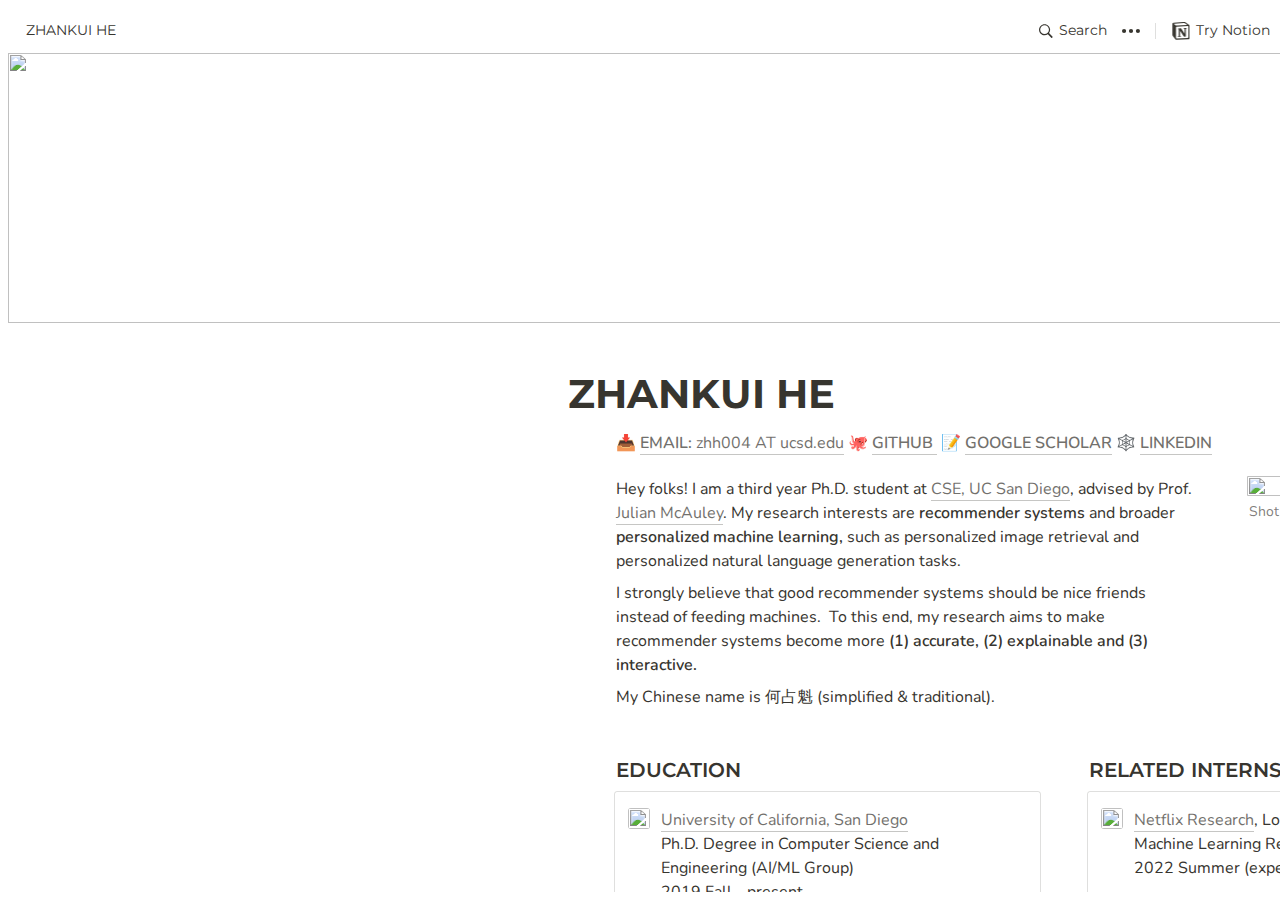
==== index.html @ c15f4af0 "fix typos" ====
<html class="notion-html"><head lang="en"><meta charset="utf-8"/><meta content="width=device-width,height=device-height,initial-scale=1,maximum-scale=1,user-scalable=no,viewport-fit=cover" name="viewport"/><title>ZHANKUI HE </title><meta content="en_US" property="og:locale"/><link href="/images/favicon.ico" rel="shortcut icon" type="image/x-icon"/><link href="/images/logo-ios.png" rel="apple-touch-icon"/><meta content="yes" name="apple-mobile-web-app-capable"/><meta content="telephone=no" name="format-detection"/><meta content="no" name="msapplication-tap-highlight"/><link href="4c758603f1604611142662f0ddecadcb583394b5.css" media="print" rel="stylesheet"/><link href="c2966105e8aa352ed123c7fd10adfdee28a77e8d.css" rel="stylesheet"/><meta content="Zhankui He" name="title"/><meta content="Zhankui He's Personal HomePage" name="description"/><link href="https://fonts.googleapis.com/css2?family=Montserrat:wght@500;600;700&amp;display=swap" rel="stylesheet"/><link href="https://fonts.googleapis.com/css2?family=Nunito:wght@500;600;700&amp;display=swap" rel="stylesheet"/><style type="text/css">.notion-topbar div {font-family:Montserrat !important} .notion-page-block > div, .notion-collection_view_page-block > div[data-root] {font-family:Montserrat !important} .notion-header-block div, notion-page-content > notion-collection_view-block > div:first-child div {font-family:Montserrat !important} .notion-sub_header-block div {font-family:Montserrat !important} .notion-sub_sub_header-block div {font-family:Montserrat !important} .notion-scroller {font-family:Montserrat !important} div:not(.notion-code-block) {font-family:Nunito} </style><link href="e1d809d762eeca23edf0cb31bb17bf3c703085f5.css" rel="stylesheet"/><link href="None" rel="icon" sizes="16x16" type="image/png"/></head><body class="notion-body"><style>body{background:#fff}body.dark{background:#2f3437}.initial-loading-spinner{-webkit-animation:rotate 1s linear infinite;animation:rotate 1s linear infinite;-webkit-transform-origin:center center;transform-origin:center center;width:1em;height:1em;opacity:.5;display:block;pointer-events:none}@-webkit-keyframes rotate{0%{-webkit-transform:rotate(0) translateZ(0);transform:rotate(0) translateZ(0)}100%{-webkit-transform:rotate(360deg) translateZ(0);transform:rotate(360deg) translateZ(0)}}@keyframes rotate{0%{-webkit-transform:rotate(0) translateZ(0);transform:rotate(0) translateZ(0)}100%{-webkit-transform:rotate(360deg) translateZ(0);transform:rotate(360deg) translateZ(0)}}</style><style id="scroll-properties"></style><div id="notion-app"><div class="notion-app-inner notion-light-theme" style='color: rgb(55, 53, 47); fill: currentcolor; line-height: 1.5; font-family: ui-sans-serif, -apple-system, BlinkMacSystemFont, "Segoe UI", Helvetica, "Apple Color Emoji", Arial, sans-serif, "Segoe UI Emoji", "Segoe UI Symbol"; -webkit-font-smoothing: auto;'><div class="notion-cursor-listener" style="width: 100vw; height: 100%; position: relative; display: flex; flex: 1 1 0%; background: white; cursor: text;"><div style="display: flex; flex-direction: column; width: 100%; overflow: hidden;"><div style="max-width: 100vw; z-index: 100; background: white; user-select: none;"><div class="notion-topbar" style="width: 100%; max-width: 100vw; height: 45px; opacity: 1; transition: opacity 700ms ease 0s, color 700ms ease 0s; position: relative;"><div style="display: flex; justify-content: space-between; align-items: center; overflow: hidden; height: 45px; padding-left: 12px; padding-right: 10px;"><div class="notranslate" style="display: flex; align-items: center; line-height: 1.2; font-size: 14px; height: 100%; flex-grow: 0; margin-right: 8px; min-width: 0px;"><div class="notion-focusable" role="button" style="user-select: none; transition: background 20ms ease-in 0s; cursor: pointer; display: inline-flex; align-items: center; flex-shrink: 1; white-space: nowrap; height: 24px; border-radius: 3px; font-size: 14px; line-height: 1.2; min-width: 0px; padding-left: 6px; padding-right: 6px; color: rgb(55, 53, 47);" tabindex="0"><div class="notranslate" style="white-space: nowrap; overflow: hidden; text-overflow: ellipsis; max-width: 240px;">ZHANKUI HE </div></div></div><div style="flex-grow: 1; flex-shrink: 1;"></div><div class="notion-focusable" role="button" style="user-select: none; transition: background 20ms ease-in 0s; cursor: pointer; display: inline-flex; align-items: center; flex-shrink: 0; white-space: nowrap; height: 28px; border-radius: 3px; font-size: 14px; line-height: 1.2; min-width: 0px; padding-left: 8px; padding-right: 8px; color: rgb(55, 53, 47);" tabindex="0"><svg class="searchNew" style="width: 14px; height: 14px; display: block; fill: inherit; flex-shrink: 0; backface-visibility: hidden; margin-right: 6px;" viewbox="0 0 17 17"><path d="M6.78027 13.6729C8.24805 13.6729 9.60156 13.1982 10.709 12.4072L14.875 16.5732C15.0684 16.7666 15.3232 16.8633 15.5957 16.8633C16.167 16.8633 16.5713 16.4238 16.5713 15.8613C16.5713 15.5977 16.4834 15.3516 16.29 15.1582L12.1504 11.0098C13.0205 9.86719 13.5391 8.45215 13.5391 6.91406C13.5391 3.19629 10.498 0.155273 6.78027 0.155273C3.0625 0.155273 0.0214844 3.19629 0.0214844 6.91406C0.0214844 10.6318 3.0625 13.6729 6.78027 13.6729ZM6.78027 12.2139C3.87988 12.2139 1.48047 9.81445 1.48047 6.91406C1.48047 4.01367 3.87988 1.61426 6.78027 1.61426C9.68066 1.61426 12.0801 4.01367 12.0801 6.91406C12.0801 9.81445 9.68066 12.2139 6.78027 12.2139Z"></path></svg>Search</div><div class="notion-focusable" role="button" style="user-select: none; transition: background 20ms ease-in 0s; cursor: pointer; display: flex; align-items: center; justify-content: center; width: 32px; height: 28px; border-radius: 3px;" tabindex="0"><svg class="dots" style="width: 18px; height: 18px; display: block; fill: inherit; flex-shrink: 0; backface-visibility: hidden;" viewbox="0 0 13 3"><g><path d="M3,1.5A1.5,1.5,0,1,1,1.5,0,1.5,1.5,0,0,1,3,1.5Z"></path><path d="M8,1.5A1.5,1.5,0,1,1,6.5,0,1.5,1.5,0,0,1,8,1.5Z"></path><path d="M13,1.5A1.5,1.5,0,1,1,11.5,0,1.5,1.5,0,0,1,13,1.5Z"></path></g></svg></div><div style="flex: 0 0 auto; width: 1px; height: 16px; margin-left: 8px; margin-right: 8px; background: rgba(55, 53, 47, 0.16);"></div><div class="notion-focusable" role="button" style="user-select: none; transition: background 20ms ease-in 0s; cursor: pointer; display: inline-flex; align-items: center; flex-shrink: 0; white-space: nowrap; height: 28px; border-radius: 3px; font-size: 14px; line-height: 1.2; min-width: 0px; padding-left: 8px; padding-right: 8px; color: rgb(55, 53, 47);" tabindex="0"><svg class="notionLogo" style="width: 18px; height: 18px; display: block; fill: inherit; flex-shrink: 0; backface-visibility: hidden; margin-right: 6px;" viewbox="0 0 120 126"><path d="M 20.6927 21.9315C 24.5836 25.0924 26.0432 24.8512 33.3492 24.3638L 102.228 20.2279C 103.689 20.2279 102.474 18.7705 101.987 18.5283L 90.5477 10.2586C 88.3558 8.55699 85.4356 6.60818 79.8387 7.09563L 13.1433 11.9602C 10.711 12.2014 10.2251 13.4175 11.1939 14.3924L 20.6927 21.9315ZM 24.8281 37.9835L 24.8281 110.456C 24.8281 114.351 26.7745 115.808 31.1553 115.567L 106.853 111.187C 111.236 110.946 111.724 108.267 111.724 105.103L 111.724 33.1169C 111.724 29.958 110.509 28.2544 107.826 28.4976L 28.721 33.1169C 25.8018 33.3622 24.8281 34.8225 24.8281 37.9835ZM 99.5567 41.8711C 100.042 44.0622 99.5567 46.2512 97.3618 46.4974L 93.7143 47.2241L 93.7143 100.728C 90.5477 102.43 87.6275 103.403 85.1942 103.403C 81.2983 103.403 80.3226 102.186 77.4044 98.54L 53.5471 61.087L 53.5471 97.3239L 61.0964 99.0275C 61.0964 99.0275 61.0964 103.403 55.0057 103.403L 38.2148 104.377C 37.727 103.403 38.2148 100.973 39.9179 100.486L 44.2996 99.2717L 44.2996 51.36L 38.2158 50.8725C 37.728 48.6815 38.9431 45.5225 42.3532 45.2773L 60.3661 44.0631L 85.1942 82.0036L 85.1942 48.4402L 78.864 47.7136C 78.3781 45.0351 80.3226 43.0902 82.7569 42.849L 99.5567 41.8711ZM 7.5434 5.39404L 76.9175 0.285276C 85.4366 -0.445402 87.6285 0.0440428 92.983 3.93368L 115.128 19.4982C 118.782 22.1747 120 22.9034 120 25.8211L 120 111.187C 120 116.537 118.051 119.701 111.237 120.185L 30.6734 125.05C 25.5584 125.294 23.124 124.565 20.4453 121.158L 4.13735 99.9994C 1.21516 96.1048 0 93.191 0 89.7819L 0 13.903C 0 9.5279 1.94945 5.8785 7.5434 5.39404Z"></path></svg>Try Notion</div></div></div><div style="width: calc(100% - 0px); user-select: none;"></div></div><div class="notion-frame" style="flex-grow: 0; flex-shrink: 1; display: flex; flex-direction: column; background: white; z-index: 1; height: calc(100vh - 45px); max-height: 100%; position: relative; width: 1920px;"><div class="notion-scroller vertical" style="display: flex; flex-direction: column; z-index: 1; flex-grow: 1; position: relative; align-items: center; margin-right: 0px; margin-bottom: 0px; overflow: hidden auto;"><div class="whenContentEditable" data-content-editable-root="true" style="caret-color: rgb(55, 53, 47); width: 100%; display: flex; flex-direction: column; position: relative; align-items: center; flex-grow: 1; --whenContentEditable--WebkitUserModify:read-write-plaintext-only;"><div class="pseudoSelection" contenteditable="false" data-content-editable-void="true" style="user-select: none; --pseudoSelection--background:transparent; width: 100%; display: flex; flex-direction: column; align-items: center; flex-shrink: 0; flex-grow: 0; z-index: 2;"><div style="position: relative; width: 100%; display: flex; flex-direction: column; align-items: center; height: 30vh; cursor: default;"><div style="width: 100%; cursor: inherit;"><div style="width: 100%; height: 100%;"><img src="0ccfd6ac7dd4507f687451bc166ede6610234df6.jpg" style="display: block; object-fit: cover; border-radius: 0px; width: 100%; height: 30vh; opacity: 1; object-position: center 50%;"/></div></div><div style='background: rgba(0, 0, 0, 0.4); border-radius: 3px; color: white; font-size: 12px; font-family: ui-sans-serif, -apple-system, BlinkMacSystemFont, "Segoe UI", Helvetica, "Apple Color Emoji", Arial, sans-serif, "Segoe UI Emoji", "Segoe UI Symbol"; width: 180px; left: calc(50% - 90px); padding: 0.3em 1.5em; pointer-events: none; position: absolute; top: calc(50% - 10px); text-align: center; opacity: 0;'>Drag image to reposition</div></div></div><div style="width: 100%; display: flex; justify-content: center; z-index: 3; flex-shrink: 0;"><div style="max-width: 100%; min-width: 0px; width: 900px;"><div style="width: 100%; display: flex; flex-direction: column; align-items: center; flex-shrink: 0; flex-grow: 0;"><div style="max-width: 100%; padding-left: calc(96px + env(safe-area-inset-left)); width: 100%;"><div class="pseudoSelection" contenteditable="false" data-content-editable-void="true" style="user-select: none; --pseudoSelection--background:transparent; pointer-events: none;"><div class="notion-page-controls" style='display: flex; justify-content: flex-start; flex-wrap: wrap; margin-top: 16px; margin-bottom: 4px; margin-left: -1px; color: rgba(55, 53, 47, 0.5); font-family: ui-sans-serif, -apple-system, BlinkMacSystemFont, "Segoe UI", Helvetica, "Apple Color Emoji", Arial, sans-serif, "Segoe UI Emoji", "Segoe UI Symbol"; height: 24px; pointer-events: auto;'></div></div><div style="padding-right: calc(96px + env(safe-area-inset-right));"><div class="notion-selectable notion-page-block" data-block-id="e5dc50fb-889e-4686-9d88-388ba7a9a64c" style='color: rgb(55, 53, 47); font-weight: 700; line-height: 1.2; font-size: 40px; font-family: ui-sans-serif, -apple-system, BlinkMacSystemFont, "Segoe UI", Helvetica, "Apple Color Emoji", Arial, sans-serif, "Segoe UI Emoji", "Segoe UI Symbol"; cursor: text; display: flex; align-items: center;'><div contenteditable="false" data-content-editable-leaf="true" placeholder="Untitled" spellcheck="true" style="max-width: 100%; width: 100%; white-space: pre-wrap; word-break: break-word; caret-color: rgb(55, 53, 47); padding: 3px 2px;">ZHANKUI HE </div></div></div></div></div><div style="width: 100%; display: flex; flex-direction: column; align-items: center; flex-shrink: 0; flex-grow: 0;"><div contenteditable="false" data-content-editable-void="true" style="padding-left: calc(96px + env(safe-area-inset-left)); padding-right: calc(96px + env(safe-area-inset-right)); max-width: 100%; width: 100%;"></div></div></div></div><div style="display: flex; width: 100%; justify-content: center; padding-top: 5px;"><div style="max-width: 100%; min-width: 0px; width: 900px; padding-right: 0px;"><div class="notion-page-content" style="flex-shrink: 0; flex-grow: 1; max-width: 100%; display: flex; align-items: flex-start; flex-direction: column; font-size: 16px; line-height: 1.5; width: 100%; z-index: 4; padding-bottom: 30vh; padding-left: calc(96px + env(safe-area-inset-left)); padding-right: calc(96px + env(safe-area-inset-right));"><div class="notion-selectable notion-text-block" data-block-id="0e42a237-0bf0-4d26-a01d-d32ea6d693c0" style="width: 100%; max-width: 1728px; margin-top: 2px; margin-bottom: 1px;"><div style="color: inherit; fill: inherit;"><div style="display: flex;"><div contenteditable="false" data-content-editable-leaf="true" placeholder=" " spellcheck="true" style="max-width: 100%; width: 100%; white-space: pre-wrap; word-break: break-word; caret-color: rgb(55, 53, 47); padding: 3px 2px;"><span aria-label="📥" role="image" style='font-family:"Apple Color Emoji","Segoe UI Emoji",NotoColorEmoji,"Noto Color Emoji","Segoe UI Symbol","Android Emoji",EmojiSymbols;line-height:1em;white-space:nowrap;font-size:1em'>📥</span> <a class="notion-link-token notion-enable-hover" data-token-index="1" href="https://aaronheee.github.io/" rel="noopener noreferrer" style="cursor:pointer;color:inherit;word-wrap:break-word;font-weight:600;text-decoration:inherit" target="_blank"><span class="link-annotation-0e42a237-0bf0-4d26-a01d-d32ea6d693c0-636902786" style="border-bottom:0.05em solid;border-color:rgba(55,53,47,0.4);opacity:0.7">EMAIL: </span></a><a class="notion-link-token notion-enable-hover" data-token-index="2" href="https://aaronheee.github.io/" rel="noopener noreferrer" style="cursor:pointer;color:inherit;word-wrap:break-word;text-decoration:inherit" target="_blank"><span class="link-annotation-0e42a237-0bf0-4d26-a01d-d32ea6d693c0-636902786" style="border-bottom:0.05em solid;border-color:rgba(55,53,47,0.4);opacity:0.7">zhh004 AT ucsd.edu</span></a> <span aria-label="🐙" role="image" style='font-family:"Apple Color Emoji","Segoe UI Emoji",NotoColorEmoji,"Noto Color Emoji","Segoe UI Symbol","Android Emoji",EmojiSymbols;line-height:1em;white-space:nowrap;font-size:1em'>🐙</span> <a class="notion-link-token notion-enable-hover" data-token-index="4" href="https://github.com/AaronHeee" rel="noopener noreferrer" style="cursor:pointer;color:inherit;word-wrap:break-word;font-weight:600;text-decoration:inherit" target="_blank"><span class="link-annotation-0e42a237-0bf0-4d26-a01d-d32ea6d693c0-483684100" style="border-bottom:0.05em solid;border-color:rgba(55,53,47,0.4);opacity:0.7">GITHUB </span></a><span class="notion-enable-hover" data-token-index="5" style="font-weight:600"> <span aria-label="📝" role="image" style='font-family:"Apple Color Emoji","Segoe UI Emoji",NotoColorEmoji,"Noto Color Emoji","Segoe UI Symbol","Android Emoji",EmojiSymbols;line-height:1em;white-space:nowrap;font-size:1em'>📝</span> </span><a class="notion-link-token notion-enable-hover" data-token-index="6" href="https://scholar.google.com/citations?user=EK5xD8IAAAAJ" rel="noopener noreferrer" style="cursor:pointer;color:inherit;word-wrap:break-word;font-weight:600;text-decoration:inherit" target="_blank"><span class="link-annotation-0e42a237-0bf0-4d26-a01d-d32ea6d693c0-2079916305" style="border-bottom:0.05em solid;border-color:rgba(55,53,47,0.4);opacity:0.7">GOOGLE SCHOLAR</span></a><span class="notion-enable-hover" data-token-index="7" style="font-weight:600"> <span aria-label="🕸" role="image" style='font-family:"Apple Color Emoji","Segoe UI Emoji",NotoColorEmoji,"Noto Color Emoji","Segoe UI Symbol","Android Emoji",EmojiSymbols;line-height:1em;white-space:nowrap;font-size:1em'>🕸</span> </span><a class="notion-link-token notion-enable-hover" data-token-index="8" href="https://www.linkedin.com/in/zhankui/" rel="noopener noreferrer" style="cursor:pointer;color:inherit;word-wrap:break-word;font-weight:600;text-decoration:inherit" target="_blank"><span class="link-annotation-0e42a237-0bf0-4d26-a01d-d32ea6d693c0-1422773789" style="border-bottom:0.05em solid;border-color:rgba(55,53,47,0.4);opacity:0.7">LINKEDIN</span></a></div></div></div></div><div class="notion-selectable notion-column_list-block" data-block-id="50d2ce7e-58a2-48bc-941a-da1a2e149f62" style="width: 100%; max-width: 1728px; align-self: center; margin-top: 1px; margin-bottom: 1px;"><div style="display: flex;"><div style="padding-top: 12px; padding-bottom: 12px; flex-grow: 0; flex-shrink: 0; width: calc((100% - 46px) * 0.6875);"><div class="notion-selectable notion-column-block" data-block-id="0ab6f001-0ba9-4022-b89c-0d398f2dccf5" style="display: flex; flex-direction: column;"><div class="notion-selectable notion-text-block" data-block-id="a93ac6c6-58d3-417e-9cf5-82f694769a45" style="width: 100%; max-width: 100%; margin-top: 2px; margin-bottom: 1px;"><div style="color: inherit; fill: inherit;"><div style="display: flex;"><div contenteditable="false" data-content-editable-leaf="true" placeholder=" " spellcheck="true" style="max-width: 100%; width: 100%; white-space: pre-wrap; word-break: break-word; caret-color: rgb(55, 53, 47); padding: 3px 2px;">Hey folks! I am a third year Ph.D. student at <a class="notion-link-token notion-enable-hover" data-token-index="1" href="https://cse.ucsd.edu/" rel="noopener noreferrer" style="cursor:pointer;color:inherit;word-wrap:break-word;text-decoration:inherit" target="_blank"><span class="link-annotation-a93ac6c6-58d3-417e-9cf5-82f694769a45-1206206272" style="border-bottom:0.05em solid;border-color:rgba(55,53,47,0.4);opacity:0.7">CSE, UC San Diego</span></a>, advised by Prof. <a class="notion-link-token notion-enable-hover" data-token-index="3" href="https://cseweb.ucsd.edu/~jmcauley/" rel="noopener noreferrer" style="cursor:pointer;color:inherit;word-wrap:break-word;text-decoration:inherit" target="_blank"><span class="link-annotation-a93ac6c6-58d3-417e-9cf5-82f694769a45-1132684365" style="border-bottom:0.05em solid;border-color:rgba(55,53,47,0.4);opacity:0.7">Julian McAuley</span></a>. My research interests are <span class="notion-enable-hover" data-token-index="5" style="font-weight:600">recommender systems</span> and broader <span class="notion-enable-hover" data-token-index="7" style="font-weight:600">personalized machine learning, </span>such as personalized image retrieval and personalized natural language generation tasks.  </div></div></div></div><div class="notion-selectable notion-text-block" data-block-id="4dc0059e-ea81-4a2d-9317-80ede02555aa" style="width: 100%; max-width: 100%; margin-top: 1px; margin-bottom: 1px;"><div style="color: inherit; fill: inherit;"><div style="display: flex;"><div contenteditable="false" data-content-editable-leaf="true" placeholder=" " spellcheck="true" style="max-width: 100%; width: 100%; white-space: pre-wrap; word-break: break-word; caret-color: rgb(55, 53, 47); padding: 3px 2px;">I strongly believe that good recommender systems should be nice friends instead of feeding machines.  To this end, my research aims to make recommender systems become more<span class="notion-enable-hover" data-token-index="1" style="font-weight:600"> (1) accurate, (2) explainable and (3) interactive.</span></div></div></div></div><div class="notion-selectable notion-text-block" data-block-id="51d650ee-ef42-42bb-89f2-bca229ee3654" style="width: 100%; max-width: 100%; margin-top: 1px; margin-bottom: 0px;"><div style="color: inherit; fill: inherit;"><div style="display: flex;"><div contenteditable="false" data-content-editable-leaf="true" placeholder=" " spellcheck="true" style="max-width: 100%; width: 100%; white-space: pre-wrap; word-break: break-word; caret-color: rgb(55, 53, 47); padding: 3px 2px;">My Chinese name is 何占魁 (simplified &amp; traditional).</div></div></div></div></div></div><div style="position: relative; width: 46px; flex-grow: 0; flex-shrink: 0; transition: opacity 200ms ease-out 0s; opacity: 0;"></div><div style="padding-top: 12px; padding-bottom: 12px; flex-grow: 0; flex-shrink: 0; width: calc((100% - 46px) * 0.3125);"><div class="notion-selectable notion-column-block" data-block-id="438815f8-b428-49d9-8d73-d3834a4d5d40" style="display: flex; flex-direction: column;"><div class="notion-selectable notion-image-block" data-block-id="0047e9d1-c1cc-4693-8603-b6a9160f3b92" style="width: 100%; max-width: 100%; align-self: flex-start; margin-top: 4px; margin-bottom: 0px;"><div contenteditable="false" data-content-editable-void="true"><div style="display: flex;"><div class="notion-cursor-default" style="position: relative; overflow: hidden; flex-grow: 1;"><div style="position: relative;"><div style="height: 100%; width: 100%;"><img src="67f11a5fe4c17ee105b96ba5e61604aaffadfc6f.jpeg" style="display: block; object-fit: cover; border-radius: 1px; width: 100%; pointer-events: auto;"/></div></div></div></div><div contenteditable="false" data-content-editable-leaf="true" placeholder="Write a caption…" spellcheck="true" style="max-width: 100%; width: 100%; white-space: pre-wrap; word-break: break-word; caret-color: rgb(55, 53, 47); font-size: 14px; line-height: 1.4; color: rgba(55, 53, 47, 0.65); padding-top: 6px; padding-bottom: 6px; padding-left: 2px;">Shot by my wife <a class="notion-link-token notion-enable-hover" data-token-index="1" href="https://rshcaroline.github.io/" rel="noopener noreferrer" style="cursor:pointer;color:inherit;word-wrap:break-word;text-decoration:inherit" target="_blank"><span class="link-annotation-0047e9d1-c1cc-4693-8603-b6a9160f3b92--1309223798" style="border-bottom:0.05em solid;border-color:rgba(55,53,47,0.4);opacity:0.7">Shihan Ran</span></a></div></div></div></div></div></div></div><div class="notion-selectable notion-column_list-block" data-block-id="7ee8f8ba-baa1-4beb-953c-d4ec9219a7af" style="width: 100%; max-width: 1728px; align-self: center; margin-top: 1px; margin-bottom: 1px;"><div style="display: flex;"><div style="padding-top: 12px; padding-bottom: 12px; flex-grow: 0; flex-shrink: 0; width: calc((100% - 46px) * 0.5);"><div class="notion-selectable notion-column-block" data-block-id="801a0255-c5a2-427e-b76b-aa973840c49b" style="display: flex; flex-direction: column;"><div class="notion-selectable notion-sub_sub_header-block" data-block-id="60a2c979-feb7-4f54-83c5-9ddcafe2d2c1" style="width: 100%; max-width: 100%; margin-top: 1em; margin-bottom: 1px;"><div style="display: flex; width: 100%; color: inherit; fill: inherit;"><div contenteditable="false" data-content-editable-leaf="true" placeholder="Heading 3" spellcheck="true" style='max-width: 100%; width: 100%; white-space: pre-wrap; word-break: break-word; caret-color: rgb(55, 53, 47); padding: 3px 2px; font-family: ui-sans-serif, -apple-system, BlinkMacSystemFont, "Segoe UI", Helvetica, "Apple Color Emoji", Arial, sans-serif, "Segoe UI Emoji", "Segoe UI Symbol"; font-weight: 600; font-size: 1.25em; line-height: 1.3;'>EDUCATION</div></div></div><div class="notion-selectable notion-callout-block" data-block-id="29896f66-f2f4-42ac-b5f2-860d93d86b06" style="width: 100%; max-width: 100%; margin-top: 4px; margin-bottom: 4px;"><div style="display: flex;"><div style="display: flex; width: 100%; border-radius: 3px; border: 1px solid rgba(55, 53, 47, 0.16); background-color: transparent; padding: 16px 16px 16px 12px; color: rgb(55, 53, 47);"><div><div aria-disabled="true" class="notion-record-icon notranslate notion-focusable" role="button" style="user-select: none; transition: background 20ms ease-in 0s; display: flex; align-items: center; justify-content: center; height: 24px; width: 24px; border-radius: 3px; flex-shrink: 0;" tabindex="-1"><div><div style="width: 100%; height: 100%;"><img src="b0fc0fa4531ef5fff4a8b90bcfbdc2011c15fa2a.png" style="display: block; object-fit: cover; border-radius: 3px; width: 21.312px; height: 21.312px; transition: opacity 100ms ease-out 0s;"/></div></div></div></div><div style="display: flex; flex-direction: column; min-width: 0px; margin-left: 8px; width: 100%;"><div contenteditable="false" data-content-editable-leaf="true" placeholder="Type something…" spellcheck="true" style="max-width: 100%; width: 100%; white-space: pre-wrap; word-break: break-word; caret-color: rgb(55, 53, 47); padding-left: 2px; padding-right: 2px;"><a class="notion-link-token notion-enable-hover" data-token-index="0" href="https://cse.ucsd.edu/" rel="noopener noreferrer" style="cursor:pointer;color:inherit;word-wrap:break-word;text-decoration:inherit" target="_blank"><span class="link-annotation-29896f66-f2f4-42ac-b5f2-860d93d86b06-870193871" style="border-bottom:0.05em solid;border-color:rgba(55,53,47,0.4);opacity:0.7">University of California, San Diego</span></a>
Ph.D. Degree in Computer Science and Engineering (AI/ML Group)
2019 Fall - present</div></div></div></div></div><div class="notion-selectable notion-callout-block" data-block-id="851b520d-87e9-4138-8211-20426602be92" style="width: 100%; max-width: 100%; margin-top: 4px; margin-bottom: 4px;"><div style="display: flex;"><div style="display: flex; width: 100%; border-radius: 3px; border: 1px solid rgba(55, 53, 47, 0.16); background-color: transparent; padding: 16px 16px 16px 12px; color: rgb(55, 53, 47);"><div><div aria-disabled="true" class="notion-record-icon notranslate notion-focusable" role="button" style="user-select: none; transition: background 20ms ease-in 0s; display: flex; align-items: center; justify-content: center; height: 24px; width: 24px; border-radius: 3px; flex-shrink: 0;" tabindex="-1"><div><div style="width: 100%; height: 100%;"><img src="55e5f7c23642655b3d8283255771da4db996ee8d.png" style="display: block; object-fit: cover; border-radius: 3px; width: 21.312px; height: 21.312px; transition: opacity 100ms ease-out 0s;"/></div></div></div></div><div style="display: flex; flex-direction: column; min-width: 0px; margin-left: 8px; width: 100%;"><div contenteditable="false" data-content-editable-leaf="true" placeholder="Type something…" spellcheck="true" style="max-width: 100%; width: 100%; white-space: pre-wrap; word-break: break-word; caret-color: rgb(55, 53, 47); padding-left: 2px; padding-right: 2px;"><a class="notion-link-token notion-enable-hover" data-token-index="0" href="https://www.fudan.edu.cn/en/" rel="noopener noreferrer" style="cursor:pointer;color:inherit;word-wrap:break-word;text-decoration:inherit" target="_blank"><span class="link-annotation-851b520d-87e9-4138-8211-20426602be92-902138892" style="border-bottom:0.05em solid;border-color:rgba(55,53,47,0.4);opacity:0.7">Fudan University</span></a> 
Bachelor’s Degree in Computer Science (Data Science Track) 
2015 Fall - 2019 Spring</div></div></div></div></div><div class="notion-selectable notion-callout-block" data-block-id="a319e426-3cd4-4cc2-bac2-5f3f0aa81024" style="width: 100%; max-width: 100%; margin-top: 4px; margin-bottom: 0px;"><div style="display: flex;"><div style="display: flex; width: 100%; border-radius: 3px; border: 1px solid rgba(55, 53, 47, 0.16); background-color: transparent; padding: 16px 16px 16px 12px; color: rgb(55, 53, 47);"><div><div aria-disabled="true" class="notion-record-icon notranslate notion-focusable" role="button" style="user-select: none; transition: background 20ms ease-in 0s; display: flex; align-items: center; justify-content: center; height: 24px; width: 24px; border-radius: 3px; flex-shrink: 0;" tabindex="-1"><div><div style="width: 100%; height: 100%;"><img src="cd326eadf716da70eb05bb6befd070b3bafb477e.jpeg" style="display: block; object-fit: cover; border-radius: 3px; width: 21.312px; height: 21.312px; transition: opacity 100ms ease-out 0s;"/></div></div></div></div><div style="display: flex; flex-direction: column; min-width: 0px; margin-left: 8px; width: 100%;"><div contenteditable="false" data-content-editable-leaf="true" placeholder="Type something…" spellcheck="true" style="max-width: 100%; width: 100%; white-space: pre-wrap; word-break: break-word; caret-color: rgb(55, 53, 47); padding-left: 2px; padding-right: 2px;"><a class="notion-link-token notion-enable-hover" data-token-index="0" href="https://www.comp.nus.edu.sg/" rel="noopener noreferrer" style="cursor:pointer;color:inherit;word-wrap:break-word;text-decoration:inherit" target="_blank"><span class="link-annotation-a319e426-3cd4-4cc2-bac2-5f3f0aa81024--527204633" style="border-bottom:0.05em solid;border-color:rgba(55,53,47,0.4);opacity:0.7">National University of Singapore</span></a>
Exchange Undergraduate Student in School of Computing
2017 Summer - 2018 Winter</div></div></div></div></div></div></div><div style="position: relative; width: 46px; flex-grow: 0; flex-shrink: 0; transition: opacity 200ms ease-out 0s; opacity: 0;"></div><div style="padding-top: 12px; padding-bottom: 12px; flex-grow: 0; flex-shrink: 0; width: calc((100% - 46px) * 0.5);"><div class="notion-selectable notion-column-block" data-block-id="48fcb602-1e13-4b87-9c00-46903de009f9" style="display: flex; flex-direction: column;"><div class="notion-selectable notion-sub_sub_header-block" data-block-id="efd0a6dd-5376-4f1b-9976-0e9f225732e4" style="width: 100%; max-width: 100%; margin-top: 1em; margin-bottom: 1px;"><div style="display: flex; width: 100%; color: inherit; fill: inherit;"><div contenteditable="false" data-content-editable-leaf="true" placeholder="Heading 3" spellcheck="true" style='max-width: 100%; width: 100%; white-space: pre-wrap; word-break: break-word; caret-color: rgb(55, 53, 47); padding: 3px 2px; font-family: ui-sans-serif, -apple-system, BlinkMacSystemFont, "Segoe UI", Helvetica, "Apple Color Emoji", Arial, sans-serif, "Segoe UI Emoji", "Segoe UI Symbol"; font-weight: 600; font-size: 1.25em; line-height: 1.3;'>RELATED INTERNSHIP</div></div></div><div class="notion-selectable notion-callout-block" data-block-id="81341114-6d4b-4d56-8e07-b0d47852fc07" style="width: 100%; max-width: 100%; margin-top: 4px; margin-bottom: 4px;"><div style="display: flex;"><div style="display: flex; width: 100%; border-radius: 3px; border: 1px solid rgba(55, 53, 47, 0.16); background-color: transparent; padding: 16px 16px 16px 12px; color: rgb(55, 53, 47);"><div><div aria-disabled="true" class="notion-record-icon notranslate notion-focusable" role="button" style="user-select: none; transition: background 20ms ease-in 0s; display: flex; align-items: center; justify-content: center; height: 24px; width: 24px; border-radius: 3px; flex-shrink: 0;" tabindex="-1"><div><div style="width: 100%; height: 100%;"><img src="e8e17ed151ba9a894b201bb81b128e04ba307b84.png" style="display: block; object-fit: cover; border-radius: 3px; width: 21.312px; height: 21.312px; transition: opacity 100ms ease-out 0s;"/></div></div></div></div><div style="display: flex; flex-direction: column; min-width: 0px; margin-left: 8px; width: 100%;"><div contenteditable="false" data-content-editable-leaf="true" placeholder="Type something…" spellcheck="true" style="max-width: 100%; width: 100%; white-space: pre-wrap; word-break: break-word; caret-color: rgb(55, 53, 47); padding-left: 2px; padding-right: 2px;"><a class="notion-link-token notion-enable-hover" data-token-index="0" href="https://research.netflix.com/" rel="noopener noreferrer" style="cursor:pointer;color:inherit;word-wrap:break-word;text-decoration:inherit" target="_blank"><span class="link-annotation-81341114-6d4b-4d56-8e07-b0d47852fc07--7800159" style="border-bottom:0.05em solid;border-color:rgba(55,53,47,0.4);opacity:0.7">Netflix Research</span></a>, Los Gatos
Machine Learning Research Intern
2022 Summer (expected)</div></div></div></div></div><div class="notion-selectable notion-callout-block" data-block-id="70b74f4e-6e82-45e3-a2d2-9059e6a0e0fa" style="width: 100%; max-width: 100%; margin-top: 4px; margin-bottom: 4px;"><div style="display: flex;"><div style="display: flex; width: 100%; border-radius: 3px; border: 1px solid rgba(55, 53, 47, 0.16); background-color: transparent; padding: 16px 16px 16px 12px; color: rgb(55, 53, 47);"><div><div aria-disabled="true" class="notion-record-icon notranslate notion-focusable" role="button" style="user-select: none; transition: background 20ms ease-in 0s; display: flex; align-items: center; justify-content: center; height: 24px; width: 24px; border-radius: 3px; flex-shrink: 0;" tabindex="-1"><div><div style="width: 100%; height: 100%;"><img src="15d8d86b0b624f56d3383aebab45946ae09dc7c1.png" style="display: block; object-fit: cover; border-radius: 3px; width: 21.312px; height: 21.312px; transition: opacity 100ms ease-out 0s;"/></div></div></div></div><div style="display: flex; flex-direction: column; min-width: 0px; margin-left: 8px; width: 100%;"><div contenteditable="false" data-content-editable-leaf="true" placeholder="Type something…" spellcheck="true" style="max-width: 100%; width: 100%; white-space: pre-wrap; word-break: break-word; caret-color: rgb(55, 53, 47); padding-left: 2px; padding-right: 2px;"><a class="notion-link-token notion-enable-hover" data-token-index="0" href="https://research.adobe.com/" rel="noopener noreferrer" style="cursor:pointer;color:inherit;word-wrap:break-word;text-decoration:inherit" target="_blank"><span class="link-annotation-70b74f4e-6e82-45e3-a2d2-9059e6a0e0fa--2010633858" style="border-bottom:0.05em solid;border-color:rgba(55,53,47,0.4);opacity:0.7">Adobe Research</span></a>, San Jose (remote)
Data Science Research Intern
2021 Summer </div></div></div></div></div><div class="notion-selectable notion-callout-block" data-block-id="8f66d421-a634-4049-bc63-7e87ddf70e6b" style="width: 100%; max-width: 100%; margin-top: 4px; margin-bottom: 4px;"><div style="display: flex;"><div style="display: flex; width: 100%; border-radius: 3px; border: 1px solid rgba(55, 53, 47, 0.16); background-color: transparent; padding: 16px 16px 16px 12px; color: rgb(55, 53, 47);"><div><div aria-disabled="true" class="notion-record-icon notranslate notion-focusable" role="button" style="user-select: none; transition: background 20ms ease-in 0s; display: flex; align-items: center; justify-content: center; height: 24px; width: 24px; border-radius: 3px; flex-shrink: 0;" tabindex="-1"><div><div style="width: 100%; height: 100%;"><img src="15d8d86b0b624f56d3383aebab45946ae09dc7c1.png" style="display: block; object-fit: cover; border-radius: 3px; width: 21.312px; height: 21.312px; transition: opacity 100ms ease-out 0s;"/></div></div></div></div><div style="display: flex; flex-direction: column; min-width: 0px; margin-left: 8px; width: 100%;"><div contenteditable="false" data-content-editable-leaf="true" placeholder="Type something…" spellcheck="true" style="max-width: 100%; width: 100%; white-space: pre-wrap; word-break: break-word; caret-color: rgb(55, 53, 47); padding-left: 2px; padding-right: 2px;"><a class="notion-link-token notion-enable-hover" data-token-index="0" href="https://research.adobe.com/" rel="noopener noreferrer" style="cursor:pointer;color:inherit;word-wrap:break-word;text-decoration:inherit" target="_blank"><span class="link-annotation-8f66d421-a634-4049-bc63-7e87ddf70e6b--2010633858" style="border-bottom:0.05em solid;border-color:rgba(55,53,47,0.4);opacity:0.7">Adobe Research</span></a>, San Jose (remote)
Data Science Research Intern
2020 Summer </div></div></div></div></div><div class="notion-selectable notion-callout-block" data-block-id="8b3b2ce2-ecc2-4602-8709-9ce3fdd975df" style="width: 100%; max-width: 100%; margin-top: 4px; margin-bottom: 0px;"><div style="display: flex;"><div style="display: flex; width: 100%; border-radius: 3px; border: 1px solid rgba(55, 53, 47, 0.16); background-color: transparent; padding: 16px 16px 16px 12px; color: rgb(55, 53, 47);"><div><div aria-disabled="true" class="notion-record-icon notranslate notion-focusable" role="button" style="user-select: none; transition: background 20ms ease-in 0s; display: flex; align-items: center; justify-content: center; height: 24px; width: 24px; border-radius: 3px; flex-shrink: 0;" tabindex="-1"><div><div style="width: 100%; height: 100%;"><img src="a829a27a2ef31aa5708f035cca773698ab78c971.png" style="display: block; object-fit: cover; border-radius: 3px; width: 21.312px; height: 21.312px; transition: opacity 100ms ease-out 0s;"/></div></div></div></div><div style="display: flex; flex-direction: column; min-width: 0px; margin-left: 8px; width: 100%;"><div contenteditable="false" data-content-editable-leaf="true" placeholder="Type something…" spellcheck="true" style="max-width: 100%; width: 100%; white-space: pre-wrap; word-break: break-word; caret-color: rgb(55, 53, 47); padding-left: 2px; padding-right: 2px;"><a class="notion-link-token notion-enable-hover" data-token-index="0" href="https://www.nvidia.com/en-us/" rel="noopener noreferrer" style="cursor:pointer;color:inherit;word-wrap:break-word;text-decoration:inherit" target="_blank"><span class="link-annotation-8b3b2ce2-ecc2-4602-8709-9ce3fdd975df--1960415992" style="border-bottom:0.05em solid;border-color:rgba(55,53,47,0.4);opacity:0.7">Nvidia</span></a>, Shanghai
Artificial Intelligence Intern
2018 Fall — 2019 Spring</div></div></div></div></div></div></div></div></div><div class="notion-selectable notion-sub_sub_header-block" data-block-id="732b7c02-0346-4a3a-8a52-59275aa63705" style="width: 100%; max-width: 1728px; margin-top: 1em; margin-bottom: 1px;"><div style="display: flex; width: 100%; color: inherit; fill: inherit;"><div contenteditable="false" data-content-editable-leaf="true" placeholder="Heading 3" spellcheck="true" style='max-width: 100%; width: 100%; white-space: pre-wrap; word-break: break-word; caret-color: rgb(55, 53, 47); padding: 3px 2px; font-family: ui-sans-serif, -apple-system, BlinkMacSystemFont, "Segoe UI", Helvetica, "Apple Color Emoji", Arial, sans-serif, "Segoe UI Emoji", "Segoe UI Symbol"; font-weight: 600; font-size: 1.25em; line-height: 1.3;'>RESEARCH PROJECTS</div></div></div><div class="notion-selectable notion-collection_view-block" data-block-id="fa7eaddf-5957-4433-9b0b-c0776122b310" style="width: 1920px; max-width: 1920px; align-self: center; margin-top: 1px; margin-bottom: 1px;"><div contenteditable="false" data-content-editable-void="true" style="min-height: 42px; flex-shrink: 0; z-index: 1; overflow: visible; padding-left: 606px; padding-right: 606px;"><div class="notion-selectable notion-collection_view-block" data-block-id="fa7eaddf-5957-4433-9b0b-c0776122b310" style="position: relative;"><div style="display: flex; align-items: center; height: 42px; padding-bottom: 2px;"><div style="display: flex; white-space: nowrap; overflow: hidden; flex-shrink: 0; min-width: 0px; padding: 4px 2px; margin-right: 4px;"><div contenteditable="false" data-content-editable-leaf="true" placeholder="Untitled" spellcheck="true" style='max-width: 100%; width: 100%; white-space: pre-wrap; word-break: break-word; caret-color: rgb(55, 53, 47); display: flex; align-items: center; font-family: ui-sans-serif, -apple-system, BlinkMacSystemFont, "Segoe UI", Helvetica, "Apple Color Emoji", Arial, sans-serif, "Segoe UI Emoji", "Segoe UI Symbol"; font-weight: 600; font-size: 1.25em; line-height: 1.2; text-overflow: ellipsis; color: rgb(55, 53, 47);'>(* denotes equal contribution)</div></div><div style="display: flex; align-items: center; margin-left: auto; opacity: 0;"><div aria-disabled="false" class="notion-focusable" role="button" style="user-select: none; transition: background 20ms ease-in 0s; cursor: pointer; display: inline-flex; align-items: center; flex-shrink: 0; white-space: nowrap; height: 24px; border-radius: 3px; font-size: 14px; line-height: 1.2; min-width: 0px; padding-left: 6px; padding-right: 6px; color: rgba(55, 53, 47, 0.65); margin-left: 4px;" tabindex="0"><svg class="collectionSearch" style="width: 14px; height: 14px; display: block; fill: rgba(55, 53, 47, 0.45); flex-shrink: 0; backface-visibility: hidden; margin-right: 6px;" viewbox="0 0 16 16"><path d="M0 6.35938C0 9.86719 2.85156 12.7188 6.35938 12.7188C7.66406 12.7188 8.85938 12.3203 9.85938 11.6406L13.4531 15.2344C13.6719 15.4609 13.9766 15.5625 14.2812 15.5625C14.9453 15.5625 15.4219 15.0625 15.4219 14.4141C15.4219 14.1016 15.3125 13.8125 15.1016 13.5938L11.5312 10.0156C12.2734 8.99219 12.7188 7.72656 12.7188 6.35938C12.7188 2.85156 9.86719 0 6.35938 0C2.85156 0 0 2.85156 0 6.35938ZM1.65625 6.35938C1.65625 3.76562 3.75781 1.65625 6.35938 1.65625C8.95312 1.65625 11.0625 3.76562 11.0625 6.35938C11.0625 8.95312 8.95312 11.0625 6.35938 11.0625C3.75781 11.0625 1.65625 8.95312 1.65625 6.35938Z"></path></svg>Search</div><a href="fa7eaddf595744339b0bc0776122b310.html" rel="noopener noreferrer" style="display: block; text-decoration: none; user-select: none; cursor: pointer; color: inherit; margin-left: 4px;"><div class="notion-focusable" role="button" style="user-select: none; transition: background 20ms ease-in 0s; cursor: pointer; display: inline-flex; align-items: center; justify-content: center; flex-shrink: 0; border-radius: 3px; height: 24px; width: 24px; padding: 0px;" tabindex="0"><svg class="openAsPageThick" style="width: 14px; height: 14px; display: block; fill: rgba(55, 53, 47, 0.45); flex-shrink: 0; backface-visibility: hidden;" viewbox="0 0 14 14"><polygon points="9.13029 3.66667 3.66667 9.13029 3.66667 7 2 7 2 12 7 12 7 10.3333 4.82065 10.3333 10.3333 4.82065 10.3333 7 12 7 12 2 7 2 7 3.66667"></polygon></svg></div></a><div class="notion-focusable" role="button" style="user-select: none; transition: background 20ms ease-in 0s; cursor: pointer; display: inline-flex; align-items: center; justify-content: center; flex-shrink: 0; border-radius: 3px; height: 24px; width: 24px; padding: 0px; margin-left: 4px;" tabindex="0"><svg class="dots" style="width: 14px; height: 14px; display: block; fill: rgba(55, 53, 47, 0.45); flex-shrink: 0; backface-visibility: hidden;" viewbox="0 0 13 3"><g><path d="M3,1.5A1.5,1.5,0,1,1,1.5,0,1.5,1.5,0,0,1,3,1.5Z"></path><path d="M8,1.5A1.5,1.5,0,1,1,6.5,0,1.5,1.5,0,0,1,8,1.5Z"></path><path d="M13,1.5A1.5,1.5,0,1,1,11.5,0,1.5,1.5,0,0,1,13,1.5Z"></path></g></svg></div></div></div></div></div><div contenteditable="false" data-content-editable-void="true" style="flex-grow: 1; flex-shrink: 0; display: flex; flex-direction: column;"><div class="notion-scroller horizontal notion-collection-view-body" style="flex-grow: 1; flex-shrink: 0; z-index: 1; overflow: auto hidden; margin-right: 0px; margin-bottom: 0px;"><div class="notion-gallery-view" style="padding-bottom: 0px; padding-left: 606px; padding-right: 606px;"><div class="notion-selectable notion-collection_view-block" data-block-id="fa7eaddf-5957-4433-9b0b-c0776122b310"><div><div style="display: grid; position: relative; grid-template-columns: repeat(auto-fill, minmax(320px, 1fr)); gap: 16px; border-top: 1px solid rgb(233, 233, 231); padding-top: 16px; padding-bottom: 4px;"><div style="width: 4px; position: absolute; top: 16px; bottom: 0px;"><div class="notion-selectable notion-collection_view-block" data-block-id="fa7eaddf-5957-4433-9b0b-c0776122b310" style="width: 100%; height: 100%;"></div></div><div class="notion-selectable notion-page-block notion-collection-item" data-block-id="a9b4917f-9073-4acb-b7bf-00ce018381e7"><a href="leashing-the-inner-demons-self-detoxification-for-language-models.html" rel="noopener noreferrer" style="display: block; color: inherit; text-decoration: none; box-shadow: rgba(15, 15, 15, 0.1) 0px 0px 0px 1px, rgba(15, 15, 15, 0.1) 0px 2px 4px; border-radius: 3px; background: white; overflow: hidden; transition: background 100ms ease-out 0s; position: static; height: 100%;"><div class="notion-focusable" role="button" style="user-select: none; transition: background 20ms ease-in 0s; cursor: pointer; width: 100%; display: flex; flex-direction: column; height: 100%;" tabindex="0"><div style="position: relative; width: 100%;"><div style="width: 100%; cursor: inherit;"></div><div style='background: rgba(0, 0, 0, 0.4); border-radius: 3px; color: white; font-size: 12px; font-family: ui-sans-serif, -apple-system, BlinkMacSystemFont, "Segoe UI", Helvetica, "Apple Color Emoji", Arial, sans-serif, "Segoe UI Emoji", "Segoe UI Symbol"; width: 180px; left: calc(50% - 90px); padding: 0.3em 1.5em; pointer-events: none; position: absolute; top: calc(50% - 10px); text-align: center; opacity: 0;'>Drag image to reposition</div></div><div style="width: 100%; padding: 8px 10px 6px;"><div aria-disabled="true" class="notion-record-icon notranslate notion-focusable" role="button" style="user-select: none; transition: background 20ms ease-in 0s; display: flex; align-items: center; justify-content: center; height: 18px; width: 18px; border-radius: 3px; flex-shrink: 0; float: left; margin-top: 2px; margin-right: 4px; margin-left: -2px;" tabindex="-1"><svg class="page" style="width: 16.2px; height: 16.2px; display: block; fill: rgba(55, 53, 47, 0.85); flex-shrink: 0; backface-visibility: hidden;" viewbox="0 0 30 30"><g> <path d="M16,1H4v28h22V11L16,1z M16,3.828L23.172,11H16V3.828z M24,27H6V3h8v10h10V27z M8,17h14v-2H8V17z M8,21h14v-2H8V21z M8,25h14v-2H8V25z"></path> </g></svg></div><div contenteditable="false" data-content-editable-leaf="true" placeholder="Untitled" spellcheck="true" style="max-width: 100%; width: auto; white-space: pre-wrap; word-break: break-word; caret-color: rgb(55, 53, 47); font-size: 14px; line-height: 1.5; min-height: 21px; font-weight: 500; pointer-events: none;"><span class="notion-enable-hover" data-token-index="0" style="text-decoration:none;color:inherit">Leashing the Inner Demons: Self-Detoxification for Language Models</span></div></div><div style="padding-top: 0px; padding-left: 10px; padding-bottom: 10px;"><div style="display: flex; align-items: center; font-size: 12px; height: 24px; white-space: nowrap; padding-right: 8px;"><span style="line-height: 1.2; white-space: nowrap; overflow: hidden; text-overflow: ellipsis;">Canwen Xu, Zexue He, Zhankui He and Julian McAuley</span></div><div style="display: flex; align-items: center; font-size: 12px; height: 24px; white-space: nowrap; padding-right: 8px;"><span style="line-height: 1.2; white-space: nowrap; overflow: hidden; text-overflow: ellipsis;">AAAI2022</span></div><div style="display: flex; align-items: center; font-size: 12px; height: 24px; white-space: nowrap;"><div style="display: flex; min-width: 0px;"><div style="display: flex; align-items: center; flex-shrink: 0; min-width: 0px; height: 14px; border-radius: 3px; padding-left: 6px; padding-right: 6px; font-size: 12px; line-height: 120%; color: rgb(50, 48, 44); background: rgba(227, 226, 224, 0.5); margin: 0px 4px 0px 0px;"><div style="white-space: nowrap; overflow: hidden; text-overflow: ellipsis;">more reliable</div></div><div style="display: flex; align-items: center; flex-shrink: 0; min-width: 0px; height: 14px; border-radius: 3px; padding-left: 6px; padding-right: 6px; font-size: 12px; line-height: 120%; color: rgb(68, 42, 30); background: rgb(238, 224, 218); margin: 0px 4px 0px 0px;"><div style="white-space: nowrap; overflow: hidden; text-overflow: ellipsis;">ethical issues</div></div></div></div><div style="display: flex; align-items: center; font-size: 12px; height: 24px; white-space: nowrap;"><div style="display: flex; min-width: 0px;"><div style="display: flex; align-items: center; flex-shrink: 0; min-width: 0px; height: 14px; border-radius: 3px; padding-left: 6px; padding-right: 6px; font-size: 12px; line-height: 120%; color: rgb(28, 56, 41); background: rgb(219, 237, 219); margin: 0px 4px 0px 0px;"><div style="white-space: nowrap; overflow: hidden; text-overflow: ellipsis;">language generation</div></div></div></div></div></div></a></div><div class="notion-selectable notion-page-block notion-collection-item" data-block-id="a8c33618-f137-4095-bc0a-616db7585d5d"><a href="locker-locally-constrained-self-attentive-sequential-recommendation.html" rel="noopener noreferrer" style="display: block; color: inherit; text-decoration: none; box-shadow: rgba(15, 15, 15, 0.1) 0px 0px 0px 1px, rgba(15, 15, 15, 0.1) 0px 2px 4px; border-radius: 3px; background: white; overflow: hidden; transition: background 100ms ease-out 0s; position: static; height: 100%;"><div class="notion-focusable" role="button" style="user-select: none; transition: background 20ms ease-in 0s; cursor: pointer; width: 100%; display: flex; flex-direction: column; height: 100%;" tabindex="0"><div style="position: relative; width: 100%;"><div style="width: 100%; cursor: inherit;"></div><div style='background: rgba(0, 0, 0, 0.4); border-radius: 3px; color: white; font-size: 12px; font-family: ui-sans-serif, -apple-system, BlinkMacSystemFont, "Segoe UI", Helvetica, "Apple Color Emoji", Arial, sans-serif, "Segoe UI Emoji", "Segoe UI Symbol"; width: 180px; left: calc(50% - 90px); padding: 0.3em 1.5em; pointer-events: none; position: absolute; top: calc(50% - 10px); text-align: center; opacity: 0;'>Drag image to reposition</div></div><div style="width: 100%; padding: 8px 10px 6px;"><div aria-disabled="true" class="notion-record-icon notranslate notion-focusable" role="button" style="user-select: none; transition: background 20ms ease-in 0s; display: flex; align-items: center; justify-content: center; height: 18px; width: 18px; border-radius: 3px; flex-shrink: 0; float: left; margin-top: 2px; margin-right: 4px; margin-left: -2px;" tabindex="-1"><svg class="page" style="width: 16.2px; height: 16.2px; display: block; fill: rgba(55, 53, 47, 0.85); flex-shrink: 0; backface-visibility: hidden;" viewbox="0 0 30 30"><g> <path d="M16,1H4v28h22V11L16,1z M16,3.828L23.172,11H16V3.828z M24,27H6V3h8v10h10V27z M8,17h14v-2H8V17z M8,21h14v-2H8V21z M8,25h14v-2H8V25z"></path> </g></svg></div><div contenteditable="false" data-content-editable-leaf="true" placeholder="Untitled" spellcheck="true" style="max-width: 100%; width: auto; white-space: pre-wrap; word-break: break-word; caret-color: rgb(55, 53, 47); font-size: 14px; line-height: 1.5; min-height: 21px; font-weight: 500; pointer-events: none;"><span class="notion-enable-hover" data-token-index="0" style="text-decoration:none;color:inherit">Locker: Locally Constrained Self-Attentive Sequential Recommendation</span></div></div><div style="padding-top: 0px; padding-left: 10px; padding-bottom: 10px;"><div style="display: flex; align-items: center; font-size: 12px; height: 24px; white-space: nowrap; padding-right: 8px;"><span style="line-height: 1.2; white-space: nowrap; overflow: hidden; text-overflow: ellipsis;">Zhankui He, Handong Zhao, Zhe Lin, Zhaowen Wang, Ajinkya Kale, and Julian Mcauley</span></div><div style="display: flex; align-items: center; font-size: 12px; height: 24px; white-space: nowrap; padding-right: 8px;"><span style="line-height: 1.2; white-space: nowrap; overflow: hidden; text-overflow: ellipsis;">CIKM2021 Short</span></div><div style="display: flex; align-items: center; font-size: 12px; height: 24px; white-space: nowrap;"><div style="display: flex; min-width: 0px;"><div style="display: flex; align-items: center; flex-shrink: 0; min-width: 0px; height: 14px; border-radius: 3px; padding-left: 6px; padding-right: 6px; font-size: 12px; line-height: 120%; color: rgb(76, 35, 55); background: rgb(245, 224, 233); margin: 0px 4px 0px 0px;"><div style="white-space: nowrap; overflow: hidden; text-overflow: ellipsis;">more accurate</div></div><div style="display: flex; align-items: center; flex-shrink: 0; min-width: 0px; height: 14px; border-radius: 3px; padding-left: 6px; padding-right: 6px; font-size: 12px; line-height: 120%; color: rgb(24, 51, 71); background: rgb(211, 229, 239); margin: 0px 4px 0px 0px;"><div style="white-space: nowrap; overflow: hidden; text-overflow: ellipsis;">self-attention</div></div></div></div><div style="display: flex; align-items: center; font-size: 12px; height: 24px; white-space: nowrap;"><div style="display: flex; min-width: 0px;"><div style="display: flex; align-items: center; flex-shrink: 0; min-width: 0px; height: 14px; border-radius: 3px; padding-left: 6px; padding-right: 6px; font-size: 12px; line-height: 120%; color: rgb(50, 48, 44); background: rgba(227, 226, 224, 0.5); margin: 0px 4px 0px 0px;"><div style="white-space: nowrap; overflow: hidden; text-overflow: ellipsis;">sequential recommendation</div></div></div></div></div></div></a></div><div class="notion-selectable notion-page-block notion-collection-item" data-block-id="ef709f1b-4bbe-46b4-b2b2-c483c7d6fb28"><a href="black-box-attacks-on-sequential-recommenders-via-data-free-model-extraction.html" rel="noopener noreferrer" style="display: block; color: inherit; text-decoration: none; box-shadow: rgba(15, 15, 15, 0.1) 0px 0px 0px 1px, rgba(15, 15, 15, 0.1) 0px 2px 4px; border-radius: 3px; background: white; overflow: hidden; transition: background 100ms ease-out 0s; position: static; height: 100%;"><div class="notion-focusable" role="button" style="user-select: none; transition: background 20ms ease-in 0s; cursor: pointer; width: 100%; display: flex; flex-direction: column; height: 100%;" tabindex="0"><div style="position: relative; width: 100%;"><div style="width: 100%; cursor: inherit;"></div><div style='background: rgba(0, 0, 0, 0.4); border-radius: 3px; color: white; font-size: 12px; font-family: ui-sans-serif, -apple-system, BlinkMacSystemFont, "Segoe UI", Helvetica, "Apple Color Emoji", Arial, sans-serif, "Segoe UI Emoji", "Segoe UI Symbol"; width: 180px; left: calc(50% - 90px); padding: 0.3em 1.5em; pointer-events: none; position: absolute; top: calc(50% - 10px); text-align: center; opacity: 0;'>Drag image to reposition</div></div><div style="width: 100%; padding: 8px 10px 6px;"><div aria-disabled="true" class="notion-record-icon notranslate notion-focusable" role="button" style="user-select: none; transition: background 20ms ease-in 0s; display: flex; align-items: center; justify-content: center; height: 18px; width: 18px; border-radius: 3px; flex-shrink: 0; float: left; margin-top: 2px; margin-right: 4px; margin-left: -2px;" tabindex="-1"><svg class="page" style="width: 16.2px; height: 16.2px; display: block; fill: rgba(55, 53, 47, 0.85); flex-shrink: 0; backface-visibility: hidden;" viewbox="0 0 30 30"><g> <path d="M16,1H4v28h22V11L16,1z M16,3.828L23.172,11H16V3.828z M24,27H6V3h8v10h10V27z M8,17h14v-2H8V17z M8,21h14v-2H8V21z M8,25h14v-2H8V25z"></path> </g></svg></div><div contenteditable="false" data-content-editable-leaf="true" placeholder="Untitled" spellcheck="true" style="max-width: 100%; width: auto; white-space: pre-wrap; word-break: break-word; caret-color: rgb(55, 53, 47); font-size: 14px; line-height: 1.5; min-height: 21px; font-weight: 500; pointer-events: none;"><span class="notion-enable-hover" data-token-index="0" style="text-decoration:none;color:inherit">Black-Box Attacks on Sequential Recommenders via Data-Free Model Extraction</span></div></div><div style="padding-top: 0px; padding-left: 10px; padding-bottom: 10px;"><div style="display: flex; align-items: center; font-size: 12px; height: 24px; white-space: nowrap; padding-right: 8px;"><span style="line-height: 1.2; white-space: nowrap; overflow: hidden; text-overflow: ellipsis;">Zhenrui Yue*, Zhankui He*, Huimin Zeng, and Julian McAuley</span></div><div style="display: flex; align-items: center; font-size: 12px; height: 24px; white-space: nowrap; padding-right: 8px;"><span style="line-height: 1.2; white-space: nowrap; overflow: hidden; text-overflow: ellipsis;">RecSys2021</span></div><div style="display: flex; align-items: center; font-size: 12px; height: 24px; white-space: nowrap;"><div style="display: flex; min-width: 0px;"><div style="display: flex; align-items: center; flex-shrink: 0; min-width: 0px; height: 14px; border-radius: 3px; padding-left: 6px; padding-right: 6px; font-size: 12px; line-height: 120%; color: rgb(93, 23, 21); background: rgb(255, 226, 221); margin: 0px 4px 0px 0px;"><div style="white-space: nowrap; overflow: hidden; text-overflow: ellipsis;">adversarial attacks</div></div><div style="display: flex; align-items: center; flex-shrink: 0; min-width: 0px; height: 14px; border-radius: 3px; padding-left: 6px; padding-right: 6px; font-size: 12px; line-height: 120%; color: rgb(28, 56, 41); background: rgb(219, 237, 219); margin: 0px 4px 0px 0px;"><div style="white-space: nowrap; overflow: hidden; text-overflow: ellipsis;">robustness</div></div></div></div><div style="display: flex; align-items: center; font-size: 12px; height: 24px; white-space: nowrap;"><div style="display: flex; min-width: 0px;"><div style="display: flex; align-items: center; flex-shrink: 0; min-width: 0px; height: 14px; border-radius: 3px; padding-left: 6px; padding-right: 6px; font-size: 12px; line-height: 120%; color: rgb(50, 48, 44); background: rgba(227, 226, 224, 0.5); margin: 0px 4px 0px 0px;"><div style="white-space: nowrap; overflow: hidden; text-overflow: ellipsis;">sequential recommendation</div></div></div></div></div></div></a></div><div class="notion-selectable notion-page-block notion-collection-item" data-block-id="17ab1768-894d-408f-b660-18e9fe13b87f"><a href="weakly-supervised-attention-for-hashtag-recommendation-using-graph-data.html" rel="noopener noreferrer" style="display: block; color: inherit; text-decoration: none; box-shadow: rgba(15, 15, 15, 0.1) 0px 0px 0px 1px, rgba(15, 15, 15, 0.1) 0px 2px 4px; border-radius: 3px; background: white; overflow: hidden; transition: background 100ms ease-out 0s; position: static; height: 100%;"><div class="notion-focusable" role="button" style="user-select: none; transition: background 20ms ease-in 0s; cursor: pointer; width: 100%; display: flex; flex-direction: column; height: 100%;" tabindex="0"><div style="position: relative; width: 100%;"><div style="width: 100%; cursor: inherit;"></div><div style='background: rgba(0, 0, 0, 0.4); border-radius: 3px; color: white; font-size: 12px; font-family: ui-sans-serif, -apple-system, BlinkMacSystemFont, "Segoe UI", Helvetica, "Apple Color Emoji", Arial, sans-serif, "Segoe UI Emoji", "Segoe UI Symbol"; width: 180px; left: calc(50% - 90px); padding: 0.3em 1.5em; pointer-events: none; position: absolute; top: calc(50% - 10px); text-align: center; opacity: 0;'>Drag image to reposition</div></div><div style="width: 100%; padding: 8px 10px 6px;"><div aria-disabled="true" class="notion-record-icon notranslate notion-focusable" role="button" style="user-select: none; transition: background 20ms ease-in 0s; display: flex; align-items: center; justify-content: center; height: 18px; width: 18px; border-radius: 3px; flex-shrink: 0; float: left; margin-top: 2px; margin-right: 4px; margin-left: -2px;" tabindex="-1"><svg class="page" style="width: 16.2px; height: 16.2px; display: block; fill: rgba(55, 53, 47, 0.85); flex-shrink: 0; backface-visibility: hidden;" viewbox="0 0 30 30"><g> <path d="M16,1H4v28h22V11L16,1z M16,3.828L23.172,11H16V3.828z M24,27H6V3h8v10h10V27z M8,17h14v-2H8V17z M8,21h14v-2H8V21z M8,25h14v-2H8V25z"></path> </g></svg></div><div contenteditable="false" data-content-editable-leaf="true" placeholder="Untitled" spellcheck="true" style="max-width: 100%; width: auto; white-space: pre-wrap; word-break: break-word; caret-color: rgb(55, 53, 47); font-size: 14px; line-height: 1.5; min-height: 21px; font-weight: 500; pointer-events: none;"><span class="notion-enable-hover" data-token-index="0" style="text-decoration:none;color:inherit">Weakly Supervised Attention for Hashtag Recommendation using Graph Data</span></div></div><div style="padding-top: 0px; padding-left: 10px; padding-bottom: 10px;"><div style="display: flex; align-items: center; font-size: 12px; height: 24px; white-space: nowrap; padding-right: 8px;"><span style="line-height: 1.2; white-space: nowrap; overflow: hidden; text-overflow: ellipsis;">Amin Javari, Zhankui He, Zijie Huang, Raj Jeetu, and Kevin Chen-Chuan Chang</span></div><div style="display: flex; align-items: center; font-size: 12px; height: 24px; white-space: nowrap; padding-right: 8px;"><span style="line-height: 1.2; white-space: nowrap; overflow: hidden; text-overflow: ellipsis;">WWW2020</span></div><div style="display: flex; align-items: center; font-size: 12px; height: 24px; white-space: nowrap;"><div style="display: flex; min-width: 0px;"><div style="display: flex; align-items: center; flex-shrink: 0; min-width: 0px; height: 14px; border-radius: 3px; padding-left: 6px; padding-right: 6px; font-size: 12px; line-height: 120%; color: rgb(76, 35, 55); background: rgb(245, 224, 233); margin: 0px 4px 0px 0px;"><div style="white-space: nowrap; overflow: hidden; text-overflow: ellipsis;">more accurate</div></div><div style="display: flex; align-items: center; flex-shrink: 0; min-width: 0px; height: 14px; border-radius: 3px; padding-left: 6px; padding-right: 6px; font-size: 12px; line-height: 120%; color: rgb(73, 41, 14); background: rgb(250, 222, 201); margin: 0px 4px 0px 0px;"><div style="white-space: nowrap; overflow: hidden; text-overflow: ellipsis;">new task</div></div><div style="display: flex; align-items: center; flex-shrink: 0; min-width: 0px; height: 14px; border-radius: 3px; padding-left: 6px; padding-right: 6px; font-size: 12px; line-height: 120%; color: rgb(65, 36, 84); background: rgb(232, 222, 238); margin: 0px 4px 0px 0px;"><div style="white-space: nowrap; overflow: hidden; text-overflow: ellipsis;">attention network</div></div></div></div><div style="display: flex; align-items: center; font-size: 12px; height: 24px; white-space: nowrap;"><div style="display: flex; min-width: 0px;"><div style="display: flex; align-items: center; flex-shrink: 0; min-width: 0px; height: 14px; border-radius: 3px; padding-left: 6px; padding-right: 6px; font-size: 12px; line-height: 120%; color: rgb(68, 42, 30); background: rgb(238, 224, 218); margin: 0px 4px 0px 0px;"><div style="white-space: nowrap; overflow: hidden; text-overflow: ellipsis;">hashtag recommendation</div></div></div></div></div></div></a></div><div class="notion-selectable notion-page-block notion-collection-item" data-block-id="00e5736b-e93a-4016-b8b4-4a7835457bcc"><a href="meal-multi-model-ensemble-via-adversarial-learning.html" rel="noopener noreferrer" style="display: block; color: inherit; text-decoration: none; box-shadow: rgba(15, 15, 15, 0.1) 0px 0px 0px 1px, rgba(15, 15, 15, 0.1) 0px 2px 4px; border-radius: 3px; background: white; overflow: hidden; transition: background 100ms ease-out 0s; position: static; height: 100%;"><div class="notion-focusable" role="button" style="user-select: none; transition: background 20ms ease-in 0s; cursor: pointer; width: 100%; display: flex; flex-direction: column; height: 100%;" tabindex="0"><div style="position: relative; width: 100%;"><div style="width: 100%; cursor: inherit;"></div><div style='background: rgba(0, 0, 0, 0.4); border-radius: 3px; color: white; font-size: 12px; font-family: ui-sans-serif, -apple-system, BlinkMacSystemFont, "Segoe UI", Helvetica, "Apple Color Emoji", Arial, sans-serif, "Segoe UI Emoji", "Segoe UI Symbol"; width: 180px; left: calc(50% - 90px); padding: 0.3em 1.5em; pointer-events: none; position: absolute; top: calc(50% - 10px); text-align: center; opacity: 0;'>Drag image to reposition</div></div><div style="width: 100%; padding: 8px 10px 6px;"><div aria-disabled="true" class="notion-record-icon notranslate notion-focusable" role="button" style="user-select: none; transition: background 20ms ease-in 0s; display: flex; align-items: center; justify-content: center; height: 18px; width: 18px; border-radius: 3px; flex-shrink: 0; float: left; margin-top: 2px; margin-right: 4px; margin-left: -2px;" tabindex="-1"><svg class="page" style="width: 16.2px; height: 16.2px; display: block; fill: rgba(55, 53, 47, 0.85); flex-shrink: 0; backface-visibility: hidden;" viewbox="0 0 30 30"><g> <path d="M16,1H4v28h22V11L16,1z M16,3.828L23.172,11H16V3.828z M24,27H6V3h8v10h10V27z M8,17h14v-2H8V17z M8,21h14v-2H8V21z M8,25h14v-2H8V25z"></path> </g></svg></div><div contenteditable="false" data-content-editable-leaf="true" placeholder="Untitled" spellcheck="true" style="max-width: 100%; width: auto; white-space: pre-wrap; word-break: break-word; caret-color: rgb(55, 53, 47); font-size: 14px; line-height: 1.5; min-height: 21px; font-weight: 500; pointer-events: none;">Meal: Multi-Model Ensemble via Adversarial Learning</div></div><div style="padding-top: 0px; padding-left: 10px; padding-bottom: 10px;"><div style="display: flex; align-items: center; font-size: 12px; height: 24px; white-space: nowrap; padding-right: 8px;"><span style="line-height: 1.2; white-space: nowrap; overflow: hidden; text-overflow: ellipsis;">Zhiqiang Shen*, Zhankui He* and Xiangyang Xue</span></div><div style="display: flex; align-items: center; font-size: 12px; height: 24px; white-space: nowrap; padding-right: 8px;"><span style="line-height: 1.2; white-space: nowrap; overflow: hidden; text-overflow: ellipsis;">AAAI2019</span></div><div style="display: flex; align-items: center; font-size: 12px; height: 24px; white-space: nowrap;"><div style="display: flex; min-width: 0px;"><div style="display: flex; align-items: center; flex-shrink: 0; min-width: 0px; height: 14px; border-radius: 3px; padding-left: 6px; padding-right: 6px; font-size: 12px; line-height: 120%; color: rgb(76, 35, 55); background: rgb(245, 224, 233); margin: 0px 4px 0px 0px;"><div style="white-space: nowrap; overflow: hidden; text-overflow: ellipsis;">more accurate</div></div><div style="display: flex; align-items: center; flex-shrink: 0; min-width: 0px; height: 14px; border-radius: 3px; padding-left: 6px; padding-right: 6px; font-size: 12px; line-height: 120%; color: rgb(64, 44, 27); background: rgb(253, 236, 200); margin: 0px 4px 0px 0px;"><div style="white-space: nowrap; overflow: hidden; text-overflow: ellipsis;">more efficient</div></div><div style="display: flex; align-items: center; flex-shrink: 0; min-width: 0px; height: 14px; border-radius: 3px; padding-left: 6px; padding-right: 6px; font-size: 12px; line-height: 120%; color: rgb(24, 51, 71); background: rgb(211, 229, 239); margin: 0px 4px 0px 0px;"><div style="white-space: nowrap; overflow: hidden; text-overflow: ellipsis;">knowledge distillation</div></div></div></div><div style="display: flex; align-items: center; font-size: 12px; height: 24px; white-space: nowrap;"><div style="display: flex; min-width: 0px;"><div style="display: flex; align-items: center; flex-shrink: 0; min-width: 0px; height: 14px; border-radius: 3px; padding-left: 6px; padding-right: 6px; font-size: 12px; line-height: 120%; color: rgb(93, 23, 21); background: rgb(255, 226, 221); margin: 0px 4px 0px 0px;"><div style="white-space: nowrap; overflow: hidden; text-overflow: ellipsis;">deep learning</div></div></div></div></div></div></a></div><div class="notion-selectable notion-page-block notion-collection-item" data-block-id="9b2dd970-bbee-4711-a509-e8cecc0a322e"><a href="adversarial-personalized-ranking-for-recommendation.html" rel="noopener noreferrer" style="display: block; color: inherit; text-decoration: none; box-shadow: rgba(15, 15, 15, 0.1) 0px 0px 0px 1px, rgba(15, 15, 15, 0.1) 0px 2px 4px; border-radius: 3px; background: white; overflow: hidden; transition: background 100ms ease-out 0s; position: static; height: 100%;"><div class="notion-focusable" role="button" style="user-select: none; transition: background 20ms ease-in 0s; cursor: pointer; width: 100%; display: flex; flex-direction: column; height: 100%;" tabindex="0"><div style="position: relative; width: 100%;"><div style="width: 100%; cursor: inherit;"></div><div style='background: rgba(0, 0, 0, 0.4); border-radius: 3px; color: white; font-size: 12px; font-family: ui-sans-serif, -apple-system, BlinkMacSystemFont, "Segoe UI", Helvetica, "Apple Color Emoji", Arial, sans-serif, "Segoe UI Emoji", "Segoe UI Symbol"; width: 180px; left: calc(50% - 90px); padding: 0.3em 1.5em; pointer-events: none; position: absolute; top: calc(50% - 10px); text-align: center; opacity: 0;'>Drag image to reposition</div></div><div style="width: 100%; padding: 8px 10px 6px;"><div aria-disabled="true" class="notion-record-icon notranslate notion-focusable" role="button" style="user-select: none; transition: background 20ms ease-in 0s; display: flex; align-items: center; justify-content: center; height: 18px; width: 18px; border-radius: 3px; flex-shrink: 0; float: left; margin-top: 2px; margin-right: 4px; margin-left: -2px;" tabindex="-1"><svg class="page" style="width: 16.2px; height: 16.2px; display: block; fill: rgba(55, 53, 47, 0.85); flex-shrink: 0; backface-visibility: hidden;" viewbox="0 0 30 30"><g> <path d="M16,1H4v28h22V11L16,1z M16,3.828L23.172,11H16V3.828z M24,27H6V3h8v10h10V27z M8,17h14v-2H8V17z M8,21h14v-2H8V21z M8,25h14v-2H8V25z"></path> </g></svg></div><div contenteditable="false" data-content-editable-leaf="true" placeholder="Untitled" spellcheck="true" style="max-width: 100%; width: auto; white-space: pre-wrap; word-break: break-word; caret-color: rgb(55, 53, 47); font-size: 14px; line-height: 1.5; min-height: 21px; font-weight: 500; pointer-events: none;"><span class="notion-enable-hover" data-token-index="0" style="text-decoration:none;color:inherit">Adversarial Personalized Ranking for Recommendation</span></div></div><div style="padding-top: 0px; padding-left: 10px; padding-bottom: 10px;"><div style="display: flex; align-items: center; font-size: 12px; height: 24px; white-space: nowrap; padding-right: 8px;"><span style="line-height: 1.2; white-space: nowrap; overflow: hidden; text-overflow: ellipsis;">Xiangnan He, Zhankui He, Xiaoyu Du, and Tat-Seng Chua.</span></div><div style="display: flex; align-items: center; font-size: 12px; height: 24px; white-space: nowrap; padding-right: 8px;"><span style="line-height: 1.2; white-space: nowrap; overflow: hidden; text-overflow: ellipsis;">SIGIR2018</span></div><div style="display: flex; align-items: center; font-size: 12px; height: 24px; white-space: nowrap;"><div style="display: flex; min-width: 0px;"><div style="display: flex; align-items: center; flex-shrink: 0; min-width: 0px; height: 14px; border-radius: 3px; padding-left: 6px; padding-right: 6px; font-size: 12px; line-height: 120%; color: rgb(76, 35, 55); background: rgb(245, 224, 233); margin: 0px 4px 0px 0px;"><div style="white-space: nowrap; overflow: hidden; text-overflow: ellipsis;">more accurate</div></div><div style="display: flex; align-items: center; flex-shrink: 0; min-width: 0px; height: 14px; border-radius: 3px; padding-left: 6px; padding-right: 6px; font-size: 12px; line-height: 120%; color: rgb(28, 56, 41); background: rgb(219, 237, 219); margin: 0px 4px 0px 0px;"><div style="white-space: nowrap; overflow: hidden; text-overflow: ellipsis;">robustness</div></div><div style="display: flex; align-items: center; flex-shrink: 0; min-width: 0px; height: 14px; border-radius: 3px; padding-left: 6px; padding-right: 6px; font-size: 12px; line-height: 120%; color: rgb(93, 23, 21); background: rgb(255, 226, 221); margin: 0px 4px 0px 0px;"><div style="white-space: nowrap; overflow: hidden; text-overflow: ellipsis;">adversarial attacks</div></div></div></div><div style="display: flex; align-items: center; font-size: 12px; height: 24px; white-space: nowrap;"><div style="display: flex; min-width: 0px;"><div style="display: flex; align-items: center; flex-shrink: 0; min-width: 0px; height: 14px; border-radius: 3px; padding-left: 6px; padding-right: 6px; font-size: 12px; line-height: 120%; color: rgb(73, 41, 14); background: rgb(250, 222, 201); margin: 0px 4px 0px 0px;"><div style="white-space: nowrap; overflow: hidden; text-overflow: ellipsis;">top-k recommendation</div></div></div></div></div></div></a></div><div class="notion-selectable notion-page-block notion-collection-item" data-block-id="afb8f36a-aab0-458a-bd24-5b641e80b7f6"><a href="nais-neural-attentive-item-similarity-model-for-recommendation.html" rel="noopener noreferrer" style="display: block; color: inherit; text-decoration: none; box-shadow: rgba(15, 15, 15, 0.1) 0px 0px 0px 1px, rgba(15, 15, 15, 0.1) 0px 2px 4px; border-radius: 3px; background: white; overflow: hidden; transition: background 100ms ease-out 0s; position: static; height: 100%;"><div class="notion-focusable" role="button" style="user-select: none; transition: background 20ms ease-in 0s; cursor: pointer; width: 100%; display: flex; flex-direction: column; height: 100%;" tabindex="0"><div style="position: relative; width: 100%;"><div style="width: 100%; cursor: inherit;"></div><div style='background: rgba(0, 0, 0, 0.4); border-radius: 3px; color: white; font-size: 12px; font-family: ui-sans-serif, -apple-system, BlinkMacSystemFont, "Segoe UI", Helvetica, "Apple Color Emoji", Arial, sans-serif, "Segoe UI Emoji", "Segoe UI Symbol"; width: 180px; left: calc(50% - 90px); padding: 0.3em 1.5em; pointer-events: none; position: absolute; top: calc(50% - 10px); text-align: center; opacity: 0;'>Drag image to reposition</div></div><div style="width: 100%; padding: 8px 10px 6px;"><div aria-disabled="true" class="notion-record-icon notranslate notion-focusable" role="button" style="user-select: none; transition: background 20ms ease-in 0s; display: flex; align-items: center; justify-content: center; height: 18px; width: 18px; border-radius: 3px; flex-shrink: 0; float: left; margin-top: 2px; margin-right: 4px; margin-left: -2px;" tabindex="-1"><svg class="page" style="width: 16.2px; height: 16.2px; display: block; fill: rgba(55, 53, 47, 0.85); flex-shrink: 0; backface-visibility: hidden;" viewbox="0 0 30 30"><g> <path d="M16,1H4v28h22V11L16,1z M16,3.828L23.172,11H16V3.828z M24,27H6V3h8v10h10V27z M8,17h14v-2H8V17z M8,21h14v-2H8V21z M8,25h14v-2H8V25z"></path> </g></svg></div><div contenteditable="false" data-content-editable-leaf="true" placeholder="Untitled" spellcheck="true" style="max-width: 100%; width: auto; white-space: pre-wrap; word-break: break-word; caret-color: rgb(55, 53, 47); font-size: 14px; line-height: 1.5; min-height: 21px; font-weight: 500; pointer-events: none;"><span class="notion-enable-hover" data-token-index="0" style="text-decoration:none;color:inherit">NAIS: Neural Attentive Item Similarity Model for Recommendation</span></div></div><div style="padding-top: 0px; padding-left: 10px; padding-bottom: 10px;"><div style="display: flex; align-items: center; font-size: 12px; height: 24px; white-space: nowrap; padding-right: 8px;"><span style="line-height: 1.2; white-space: nowrap; overflow: hidden; text-overflow: ellipsis;">Xiangnan He, Zhankui He, Jingkuan Song, Zhenguang Liu, Yu-Gang Jiang, and Tat-Seng Chua.</span></div><div style="display: flex; align-items: center; font-size: 12px; height: 24px; white-space: nowrap; padding-right: 8px;"><span style="line-height: 1.2; white-space: nowrap; overflow: hidden; text-overflow: ellipsis;">TKDE2018</span></div><div style="display: flex; align-items: center; font-size: 12px; height: 24px; white-space: nowrap;"><div style="display: flex; min-width: 0px;"><div style="display: flex; align-items: center; flex-shrink: 0; min-width: 0px; height: 14px; border-radius: 3px; padding-left: 6px; padding-right: 6px; font-size: 12px; line-height: 120%; color: rgb(76, 35, 55); background: rgb(245, 224, 233); margin: 0px 4px 0px 0px;"><div style="white-space: nowrap; overflow: hidden; text-overflow: ellipsis;">more accurate</div></div><div style="display: flex; align-items: center; flex-shrink: 0; min-width: 0px; height: 14px; border-radius: 3px; padding-left: 6px; padding-right: 6px; font-size: 12px; line-height: 120%; color: rgb(65, 36, 84); background: rgb(232, 222, 238); margin: 0px 4px 0px 0px;"><div style="white-space: nowrap; overflow: hidden; text-overflow: ellipsis;">attention network</div></div></div></div><div style="display: flex; align-items: center; font-size: 12px; height: 24px; white-space: nowrap;"><div style="display: flex; min-width: 0px;"><div style="display: flex; align-items: center; flex-shrink: 0; min-width: 0px; height: 14px; border-radius: 3px; padding-left: 6px; padding-right: 6px; font-size: 12px; line-height: 120%; color: rgb(73, 41, 14); background: rgb(250, 222, 201); margin: 0px 4px 0px 0px;"><div style="white-space: nowrap; overflow: hidden; text-overflow: ellipsis;">top-k recommendation</div></div></div></div></div></div></a></div></div></div></div></div></div></div></div><div class="notion-selectable notion-sub_sub_header-block" data-block-id="fe0dcc0d-9030-434e-a0e7-f81f5b1c7cc3" style="width: 100%; max-width: 1728px; margin-top: 1em; margin-bottom: 1px;"><div style="display: flex; width: 100%; color: inherit; fill: inherit;"><div contenteditable="false" data-content-editable-leaf="true" placeholder="Heading 3" spellcheck="true" style='max-width: 100%; width: 100%; white-space: pre-wrap; word-break: break-word; caret-color: rgb(55, 53, 47); padding: 3px 2px; font-family: ui-sans-serif, -apple-system, BlinkMacSystemFont, "Segoe UI", Helvetica, "Apple Color Emoji", Arial, sans-serif, "Segoe UI Emoji", "Segoe UI Symbol"; font-weight: 600; font-size: 1.25em; line-height: 1.3;'>MISCELLANEOUS</div></div></div><div class="notion-selectable notion-page-block" data-block-id="5a99bcbb-ddd4-477c-9517-42ed2f12b1e6" style="width: 100%; max-width: 1728px; margin-top: 1px; margin-bottom: 1px;"><div class="pseudoSelection" contenteditable="false" data-content-editable-void="true" style="user-select: none; --pseudoSelection--background:transparent;"><a href="what-will-be-added-to-this-website-later-if-i-have-time.html" rel="noopener noreferrer" style="display: block; color: inherit; text-decoration: none; fill: inherit;"><div class="notion-focusable" role="button" style="user-select: none; transition: background 20ms ease-in 0s; cursor: pointer; width: 100%;" tabindex="0"><div style="display: flex; align-items: center; width: 100%;"><div style="flex: 1 1 0px; min-width: 1px; padding-top: 3px; padding-bottom: 3px; padding-left: 2px;"><div style="display: flex; align-items: center;"><div style="position: relative; width: 24px; height: 24px; margin-right: 4px;"><div aria-disabled="true" class="notion-record-icon notranslate notion-focusable" role="button" style="user-select: none; transition: background 20ms ease-in 0s; display: flex; align-items: center; justify-content: center; height: 100%; width: 100%; border-radius: 3px; flex-shrink: 0;" tabindex="-1"><div style="display: flex; align-items: center; justify-content: center; height: 22px; width: 22px;"><div style="height: 19.8px; width: 19.8px; font-size: 19.8px; line-height: 1.1; margin-left: 0px; color: black;"><span aria-label="🌟" role="image" style='font-family: "Apple Color Emoji", "Segoe UI Emoji", NotoColorEmoji, "Noto Color Emoji", "Segoe UI Symbol", "Android Emoji", EmojiSymbols; line-height: 1em; white-space: nowrap;'>🌟</span></div></div></div></div><div class="notranslate" style="white-space: nowrap; overflow: hidden; text-overflow: ellipsis; font-weight: 500; line-height: 1.3; border-bottom: 1px solid rgba(55, 53, 47, 0.16);">What will be added to this website later .... (if I have time)</div></div></div><div class="pseudoSelection" contenteditable="false" data-content-editable-void="true" data-text-edit-side="end" style="user-select: none; --pseudoSelection--background:transparent; margin-left: 4px; display: flex; align-items: center; justify-content: center; flex-grow: 0; flex-shrink: 0; min-height: calc(1.5em + 3px + 3px);"><div style="width: 28px;"></div></div></div></div></a></div></div><div class="notion-selectable notion-text-block" data-block-id="5598f797-40d0-4977-8e9e-1e75af15d40c" style="width: 100%; max-width: 1728px; margin-top: 1px; margin-bottom: 1px;"><div style="color: inherit; fill: inherit;"><div style="display: flex;"><div contenteditable="false" data-content-editable-leaf="true" placeholder=" " spellcheck="true" style="max-width: 100%; width: 100%; white-space: pre-wrap; word-break: break-word; caret-color: rgb(55, 53, 47); padding: 3px 2px; min-height: 1em; color: rgb(55, 53, 47); -webkit-text-fill-color: rgba(55, 53, 47, 0.5);"></div></div></div></div><div class="notion-selectable notion-divider-block" data-block-id="afcea26e-c9ec-4b86-a62b-9fb1c051c683" style="width: 100%; max-width: 1728px; margin-top: 1px; margin-bottom: 1px;"><div class="notion-cursor-default" style="display: flex; align-items: center; justify-content: center; pointer-events: auto; width: 100%; height: 13px; flex: 0 0 auto; color: rgba(55, 53, 47, 0.16);"><div style="width: 100%; height: 1px; visibility: visible; border-bottom: 1px solid rgba(55, 53, 47, 0.16);"></div></div></div><div class="notion-selectable notion-text-block" data-block-id="31a2035a-23a7-4b0a-9e4a-f81da97ff680" style="width: 100%; max-width: 1728px; margin-top: 1px; margin-bottom: 0px;"><div style="color: rgb(120, 119, 116); fill: rgb(120, 119, 116);"><div style="display: flex;"><div contenteditable="false" data-content-editable-leaf="true" placeholder=" " spellcheck="true" style="max-width: 100%; width: 100%; white-space: pre-wrap; word-break: break-word; caret-color: rgb(55, 53, 47); padding: 3px 2px;">This static webpage is driven by <a class="notion-link-token notion-enable-hover" data-token-index="1" href="http://notion.so/" rel="noopener noreferrer" style="cursor:pointer;color:inherit;word-wrap:break-word;text-decoration:inherit" target="_blank"><span class="link-annotation-31a2035a-23a7-4b0a-9e4a-f81da97ff680-1813074115" style="border-bottom:0.05em solid;border-color:rgba(55,53,47,0.4);opacity:0.7">notion.so</span></a> and <a class="notion-link-token notion-enable-hover" data-token-index="3" href="https://github.com/leoncvlt/loconotion" rel="noopener noreferrer" style="cursor:pointer;color:inherit;word-wrap:break-word;text-decoration:inherit" target="_blank"><span class="link-annotation-31a2035a-23a7-4b0a-9e4a-f81da97ff680--335329418" style="border-bottom:0.05em solid;border-color:rgba(55,53,47,0.4);opacity:0.7">loconotion</span></a>, many thanks to these great tools that make knowledge management and publishing much easier :D </div></div></div></div></div></div><div contenteditable="false" data-content-editable-void="true" style="width: 0px;"><div style="display: none; flex-shrink: 0; pointer-events: none; width: 0px; position: absolute; right: 192px; opacity: 0;"><div style="display: flex; flex-direction: column; padding: 5px 16px; width: 340px; flex-shrink: 0; height: 100%; position: relative; pointer-events: none; z-index: 1;"><div style="position: absolute; pointer-events: none; width: 100%; height: 100%; top: -5px; background: linear-gradient(white 0px, rgba(255, 255, 255, 0) 15px);"></div></div></div></div></div></div><div class="notion-presence-container" style="position: absolute; top: 0px; left: 0px; z-index: 1;"><div></div></div></div><div style="position: absolute; top: 0px; left: 0px;"><div></div></div></div></div></div></div></div><textarea style="opacity: 0; pointer-events: none; position: fixed; left: 0px; top: 0px;"></textarea><textarea style="opacity: 0; pointer-events: none; position: fixed; left: 0px; top: 0px;"></textarea><div style="width: env(safe-area-inset-bottom);"></div><script src="1172e9111a5fb396bcb8a05870b5eabf8abf221c.js" type="text/javascript"></script><script src="6183455bf37e2d3a8dbf11a20812a7115b2e6302.js" type="text/javascript"></script></body></html>
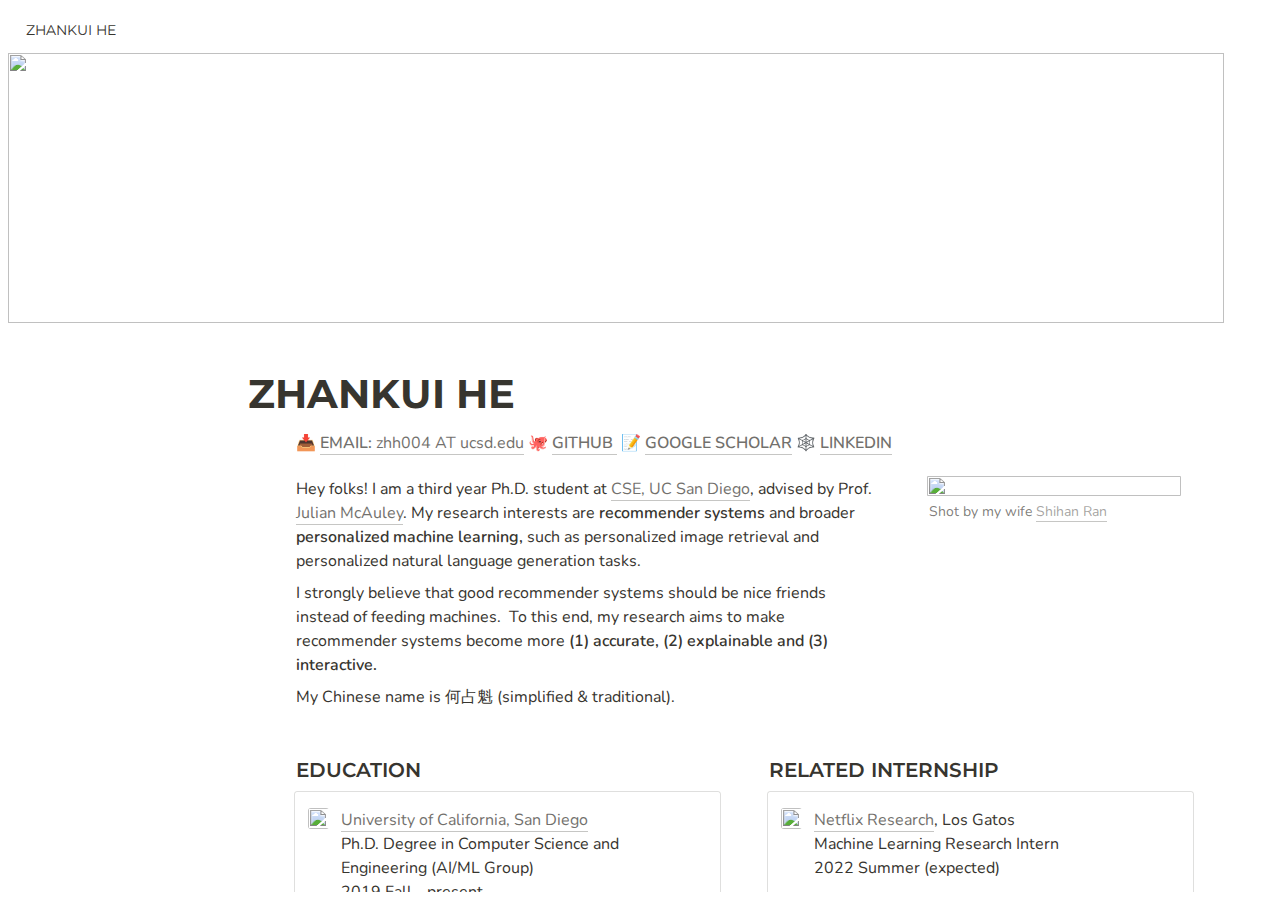
==== commit 79a99d9d: "fix css for collections" ====
--- a/index.html
+++ b/index.html
@@ -1,4 +1,4 @@
-<html class="notion-html"><head lang="en"><meta charset="utf-8"/><meta content="width=device-width,height=device-height,initial-scale=1,maximum-scale=1,user-scalable=no,viewport-fit=cover" name="viewport"/><title>ZHANKUI HE </title><meta content="en_US" property="og:locale"/><link href="/images/favicon.ico" rel="shortcut icon" type="image/x-icon"/><link href="/images/logo-ios.png" rel="apple-touch-icon"/><meta content="yes" name="apple-mobile-web-app-capable"/><meta content="telephone=no" name="format-detection"/><meta content="no" name="msapplication-tap-highlight"/><link href="4c758603f1604611142662f0ddecadcb583394b5.css" media="print" rel="stylesheet"/><link href="c2966105e8aa352ed123c7fd10adfdee28a77e8d.css" rel="stylesheet"/><meta content="Zhankui He" name="title"/><meta content="Zhankui He's Personal HomePage" name="description"/><link href="https://fonts.googleapis.com/css2?family=Montserrat:wght@500;600;700&amp;display=swap" rel="stylesheet"/><link href="https://fonts.googleapis.com/css2?family=Nunito:wght@500;600;700&amp;display=swap" rel="stylesheet"/><style type="text/css">.notion-topbar div {font-family:Montserrat !important} .notion-page-block > div, .notion-collection_view_page-block > div[data-root] {font-family:Montserrat !important} .notion-header-block div, notion-page-content > notion-collection_view-block > div:first-child div {font-family:Montserrat !important} .notion-sub_header-block div {font-family:Montserrat !important} .notion-sub_sub_header-block div {font-family:Montserrat !important} .notion-scroller {font-family:Montserrat !important} div:not(.notion-code-block) {font-family:Nunito} </style><link href="e1d809d762eeca23edf0cb31bb17bf3c703085f5.css" rel="stylesheet"/><link href="None" rel="icon" sizes="16x16" type="image/png"/></head><body class="notion-body"><style>body{background:#fff}body.dark{background:#2f3437}.initial-loading-spinner{-webkit-animation:rotate 1s linear infinite;animation:rotate 1s linear infinite;-webkit-transform-origin:center center;transform-origin:center center;width:1em;height:1em;opacity:.5;display:block;pointer-events:none}@-webkit-keyframes rotate{0%{-webkit-transform:rotate(0) translateZ(0);transform:rotate(0) translateZ(0)}100%{-webkit-transform:rotate(360deg) translateZ(0);transform:rotate(360deg) translateZ(0)}}@keyframes rotate{0%{-webkit-transform:rotate(0) translateZ(0);transform:rotate(0) translateZ(0)}100%{-webkit-transform:rotate(360deg) translateZ(0);transform:rotate(360deg) translateZ(0)}}</style><style id="scroll-properties"></style><div id="notion-app"><div class="notion-app-inner notion-light-theme" style='color: rgb(55, 53, 47); fill: currentcolor; line-height: 1.5; font-family: ui-sans-serif, -apple-system, BlinkMacSystemFont, "Segoe UI", Helvetica, "Apple Color Emoji", Arial, sans-serif, "Segoe UI Emoji", "Segoe UI Symbol"; -webkit-font-smoothing: auto;'><div class="notion-cursor-listener" style="width: 100vw; height: 100%; position: relative; display: flex; flex: 1 1 0%; background: white; cursor: text;"><div style="display: flex; flex-direction: column; width: 100%; overflow: hidden;"><div style="max-width: 100vw; z-index: 100; background: white; user-select: none;"><div class="notion-topbar" style="width: 100%; max-width: 100vw; height: 45px; opacity: 1; transition: opacity 700ms ease 0s, color 700ms ease 0s; position: relative;"><div style="display: flex; justify-content: space-between; align-items: center; overflow: hidden; height: 45px; padding-left: 12px; padding-right: 10px;"><div class="notranslate" style="display: flex; align-items: center; line-height: 1.2; font-size: 14px; height: 100%; flex-grow: 0; margin-right: 8px; min-width: 0px;"><div class="notion-focusable" role="button" style="user-select: none; transition: background 20ms ease-in 0s; cursor: pointer; display: inline-flex; align-items: center; flex-shrink: 1; white-space: nowrap; height: 24px; border-radius: 3px; font-size: 14px; line-height: 1.2; min-width: 0px; padding-left: 6px; padding-right: 6px; color: rgb(55, 53, 47);" tabindex="0"><div class="notranslate" style="white-space: nowrap; overflow: hidden; text-overflow: ellipsis; max-width: 240px;">ZHANKUI HE </div></div></div><div style="flex-grow: 1; flex-shrink: 1;"></div><div class="notion-focusable" role="button" style="user-select: none; transition: background 20ms ease-in 0s; cursor: pointer; display: inline-flex; align-items: center; flex-shrink: 0; white-space: nowrap; height: 28px; border-radius: 3px; font-size: 14px; line-height: 1.2; min-width: 0px; padding-left: 8px; padding-right: 8px; color: rgb(55, 53, 47);" tabindex="0"><svg class="searchNew" style="width: 14px; height: 14px; display: block; fill: inherit; flex-shrink: 0; backface-visibility: hidden; margin-right: 6px;" viewbox="0 0 17 17"><path d="M6.78027 13.6729C8.24805 13.6729 9.60156 13.1982 10.709 12.4072L14.875 16.5732C15.0684 16.7666 15.3232 16.8633 15.5957 16.8633C16.167 16.8633 16.5713 16.4238 16.5713 15.8613C16.5713 15.5977 16.4834 15.3516 16.29 15.1582L12.1504 11.0098C13.0205 9.86719 13.5391 8.45215 13.5391 6.91406C13.5391 3.19629 10.498 0.155273 6.78027 0.155273C3.0625 0.155273 0.0214844 3.19629 0.0214844 6.91406C0.0214844 10.6318 3.0625 13.6729 6.78027 13.6729ZM6.78027 12.2139C3.87988 12.2139 1.48047 9.81445 1.48047 6.91406C1.48047 4.01367 3.87988 1.61426 6.78027 1.61426C9.68066 1.61426 12.0801 4.01367 12.0801 6.91406C12.0801 9.81445 9.68066 12.2139 6.78027 12.2139Z"></path></svg>Search</div><div class="notion-focusable" role="button" style="user-select: none; transition: background 20ms ease-in 0s; cursor: pointer; display: flex; align-items: center; justify-content: center; width: 32px; height: 28px; border-radius: 3px;" tabindex="0"><svg class="dots" style="width: 18px; height: 18px; display: block; fill: inherit; flex-shrink: 0; backface-visibility: hidden;" viewbox="0 0 13 3"><g><path d="M3,1.5A1.5,1.5,0,1,1,1.5,0,1.5,1.5,0,0,1,3,1.5Z"></path><path d="M8,1.5A1.5,1.5,0,1,1,6.5,0,1.5,1.5,0,0,1,8,1.5Z"></path><path d="M13,1.5A1.5,1.5,0,1,1,11.5,0,1.5,1.5,0,0,1,13,1.5Z"></path></g></svg></div><div style="flex: 0 0 auto; width: 1px; height: 16px; margin-left: 8px; margin-right: 8px; background: rgba(55, 53, 47, 0.16);"></div><div class="notion-focusable" role="button" style="user-select: none; transition: background 20ms ease-in 0s; cursor: pointer; display: inline-flex; align-items: center; flex-shrink: 0; white-space: nowrap; height: 28px; border-radius: 3px; font-size: 14px; line-height: 1.2; min-width: 0px; padding-left: 8px; padding-right: 8px; color: rgb(55, 53, 47);" tabindex="0"><svg class="notionLogo" style="width: 18px; height: 18px; display: block; fill: inherit; flex-shrink: 0; backface-visibility: hidden; margin-right: 6px;" viewbox="0 0 120 126"><path d="M 20.6927 21.9315C 24.5836 25.0924 26.0432 24.8512 33.3492 24.3638L 102.228 20.2279C 103.689 20.2279 102.474 18.7705 101.987 18.5283L 90.5477 10.2586C 88.3558 8.55699 85.4356 6.60818 79.8387 7.09563L 13.1433 11.9602C 10.711 12.2014 10.2251 13.4175 11.1939 14.3924L 20.6927 21.9315ZM 24.8281 37.9835L 24.8281 110.456C 24.8281 114.351 26.7745 115.808 31.1553 115.567L 106.853 111.187C 111.236 110.946 111.724 108.267 111.724 105.103L 111.724 33.1169C 111.724 29.958 110.509 28.2544 107.826 28.4976L 28.721 33.1169C 25.8018 33.3622 24.8281 34.8225 24.8281 37.9835ZM 99.5567 41.8711C 100.042 44.0622 99.5567 46.2512 97.3618 46.4974L 93.7143 47.2241L 93.7143 100.728C 90.5477 102.43 87.6275 103.403 85.1942 103.403C 81.2983 103.403 80.3226 102.186 77.4044 98.54L 53.5471 61.087L 53.5471 97.3239L 61.0964 99.0275C 61.0964 99.0275 61.0964 103.403 55.0057 103.403L 38.2148 104.377C 37.727 103.403 38.2148 100.973 39.9179 100.486L 44.2996 99.2717L 44.2996 51.36L 38.2158 50.8725C 37.728 48.6815 38.9431 45.5225 42.3532 45.2773L 60.3661 44.0631L 85.1942 82.0036L 85.1942 48.4402L 78.864 47.7136C 78.3781 45.0351 80.3226 43.0902 82.7569 42.849L 99.5567 41.8711ZM 7.5434 5.39404L 76.9175 0.285276C 85.4366 -0.445402 87.6285 0.0440428 92.983 3.93368L 115.128 19.4982C 118.782 22.1747 120 22.9034 120 25.8211L 120 111.187C 120 116.537 118.051 119.701 111.237 120.185L 30.6734 125.05C 25.5584 125.294 23.124 124.565 20.4453 121.158L 4.13735 99.9994C 1.21516 96.1048 0 93.191 0 89.7819L 0 13.903C 0 9.5279 1.94945 5.8785 7.5434 5.39404Z"></path></svg>Try Notion</div></div></div><div style="width: calc(100% - 0px); user-select: none;"></div></div><div class="notion-frame" style="flex-grow: 0; flex-shrink: 1; display: flex; flex-direction: column; background: white; z-index: 1; height: calc(100vh - 45px); max-height: 100%; position: relative; width: 1920px;"><div class="notion-scroller vertical" style="display: flex; flex-direction: column; z-index: 1; flex-grow: 1; position: relative; align-items: center; margin-right: 0px; margin-bottom: 0px; overflow: hidden auto;"><div class="whenContentEditable" data-content-editable-root="true" style="caret-color: rgb(55, 53, 47); width: 100%; display: flex; flex-direction: column; position: relative; align-items: center; flex-grow: 1; --whenContentEditable--WebkitUserModify:read-write-plaintext-only;"><div class="pseudoSelection" contenteditable="false" data-content-editable-void="true" style="user-select: none; --pseudoSelection--background:transparent; width: 100%; display: flex; flex-direction: column; align-items: center; flex-shrink: 0; flex-grow: 0; z-index: 2;"><div style="position: relative; width: 100%; display: flex; flex-direction: column; align-items: center; height: 30vh; cursor: default;"><div style="width: 100%; cursor: inherit;"><div style="width: 100%; height: 100%;"><img src="0ccfd6ac7dd4507f687451bc166ede6610234df6.jpg" style="display: block; object-fit: cover; border-radius: 0px; width: 100%; height: 30vh; opacity: 1; object-position: center 50%;"/></div></div><div style='background: rgba(0, 0, 0, 0.4); border-radius: 3px; color: white; font-size: 12px; font-family: ui-sans-serif, -apple-system, BlinkMacSystemFont, "Segoe UI", Helvetica, "Apple Color Emoji", Arial, sans-serif, "Segoe UI Emoji", "Segoe UI Symbol"; width: 180px; left: calc(50% - 90px); padding: 0.3em 1.5em; pointer-events: none; position: absolute; top: calc(50% - 10px); text-align: center; opacity: 0;'>Drag image to reposition</div></div></div><div style="width: 100%; display: flex; justify-content: center; z-index: 3; flex-shrink: 0;"><div style="max-width: 100%; min-width: 0px; width: 900px;"><div style="width: 100%; display: flex; flex-direction: column; align-items: center; flex-shrink: 0; flex-grow: 0;"><div style="max-width: 100%; padding-left: calc(96px + env(safe-area-inset-left)); width: 100%;"><div class="pseudoSelection" contenteditable="false" data-content-editable-void="true" style="user-select: none; --pseudoSelection--background:transparent; pointer-events: none;"><div class="notion-page-controls" style='display: flex; justify-content: flex-start; flex-wrap: wrap; margin-top: 16px; margin-bottom: 4px; margin-left: -1px; color: rgba(55, 53, 47, 0.5); font-family: ui-sans-serif, -apple-system, BlinkMacSystemFont, "Segoe UI", Helvetica, "Apple Color Emoji", Arial, sans-serif, "Segoe UI Emoji", "Segoe UI Symbol"; height: 24px; pointer-events: auto;'></div></div><div style="padding-right: calc(96px + env(safe-area-inset-right));"><div class="notion-selectable notion-page-block" data-block-id="e5dc50fb-889e-4686-9d88-388ba7a9a64c" style='color: rgb(55, 53, 47); font-weight: 700; line-height: 1.2; font-size: 40px; font-family: ui-sans-serif, -apple-system, BlinkMacSystemFont, "Segoe UI", Helvetica, "Apple Color Emoji", Arial, sans-serif, "Segoe UI Emoji", "Segoe UI Symbol"; cursor: text; display: flex; align-items: center;'><div contenteditable="false" data-content-editable-leaf="true" placeholder="Untitled" spellcheck="true" style="max-width: 100%; width: 100%; white-space: pre-wrap; word-break: break-word; caret-color: rgb(55, 53, 47); padding: 3px 2px;">ZHANKUI HE </div></div></div></div></div><div style="width: 100%; display: flex; flex-direction: column; align-items: center; flex-shrink: 0; flex-grow: 0;"><div contenteditable="false" data-content-editable-void="true" style="padding-left: calc(96px + env(safe-area-inset-left)); padding-right: calc(96px + env(safe-area-inset-right)); max-width: 100%; width: 100%;"></div></div></div></div><div style="display: flex; width: 100%; justify-content: center; padding-top: 5px;"><div style="max-width: 100%; min-width: 0px; width: 900px; padding-right: 0px;"><div class="notion-page-content" style="flex-shrink: 0; flex-grow: 1; max-width: 100%; display: flex; align-items: flex-start; flex-direction: column; font-size: 16px; line-height: 1.5; width: 100%; z-index: 4; padding-bottom: 30vh; padding-left: calc(96px + env(safe-area-inset-left)); padding-right: calc(96px + env(safe-area-inset-right));"><div class="notion-selectable notion-text-block" data-block-id="0e42a237-0bf0-4d26-a01d-d32ea6d693c0" style="width: 100%; max-width: 1728px; margin-top: 2px; margin-bottom: 1px;"><div style="color: inherit; fill: inherit;"><div style="display: flex;"><div contenteditable="false" data-content-editable-leaf="true" placeholder=" " spellcheck="true" style="max-width: 100%; width: 100%; white-space: pre-wrap; word-break: break-word; caret-color: rgb(55, 53, 47); padding: 3px 2px;"><span aria-label="📥" role="image" style='font-family:"Apple Color Emoji","Segoe UI Emoji",NotoColorEmoji,"Noto Color Emoji","Segoe UI Symbol","Android Emoji",EmojiSymbols;line-height:1em;white-space:nowrap;font-size:1em'>📥</span> <a class="notion-link-token notion-enable-hover" data-token-index="1" href="https://aaronheee.github.io/" rel="noopener noreferrer" style="cursor:pointer;color:inherit;word-wrap:break-word;font-weight:600;text-decoration:inherit" target="_blank"><span class="link-annotation-0e42a237-0bf0-4d26-a01d-d32ea6d693c0-636902786" style="border-bottom:0.05em solid;border-color:rgba(55,53,47,0.4);opacity:0.7">EMAIL: </span></a><a class="notion-link-token notion-enable-hover" data-token-index="2" href="https://aaronheee.github.io/" rel="noopener noreferrer" style="cursor:pointer;color:inherit;word-wrap:break-word;text-decoration:inherit" target="_blank"><span class="link-annotation-0e42a237-0bf0-4d26-a01d-d32ea6d693c0-636902786" style="border-bottom:0.05em solid;border-color:rgba(55,53,47,0.4);opacity:0.7">zhh004 AT ucsd.edu</span></a> <span aria-label="🐙" role="image" style='font-family:"Apple Color Emoji","Segoe UI Emoji",NotoColorEmoji,"Noto Color Emoji","Segoe UI Symbol","Android Emoji",EmojiSymbols;line-height:1em;white-space:nowrap;font-size:1em'>🐙</span> <a class="notion-link-token notion-enable-hover" data-token-index="4" href="https://github.com/AaronHeee" rel="noopener noreferrer" style="cursor:pointer;color:inherit;word-wrap:break-word;font-weight:600;text-decoration:inherit" target="_blank"><span class="link-annotation-0e42a237-0bf0-4d26-a01d-d32ea6d693c0-483684100" style="border-bottom:0.05em solid;border-color:rgba(55,53,47,0.4);opacity:0.7">GITHUB </span></a><span class="notion-enable-hover" data-token-index="5" style="font-weight:600"> <span aria-label="📝" role="image" style='font-family:"Apple Color Emoji","Segoe UI Emoji",NotoColorEmoji,"Noto Color Emoji","Segoe UI Symbol","Android Emoji",EmojiSymbols;line-height:1em;white-space:nowrap;font-size:1em'>📝</span> </span><a class="notion-link-token notion-enable-hover" data-token-index="6" href="https://scholar.google.com/citations?user=EK5xD8IAAAAJ" rel="noopener noreferrer" style="cursor:pointer;color:inherit;word-wrap:break-word;font-weight:600;text-decoration:inherit" target="_blank"><span class="link-annotation-0e42a237-0bf0-4d26-a01d-d32ea6d693c0-2079916305" style="border-bottom:0.05em solid;border-color:rgba(55,53,47,0.4);opacity:0.7">GOOGLE SCHOLAR</span></a><span class="notion-enable-hover" data-token-index="7" style="font-weight:600"> <span aria-label="🕸" role="image" style='font-family:"Apple Color Emoji","Segoe UI Emoji",NotoColorEmoji,"Noto Color Emoji","Segoe UI Symbol","Android Emoji",EmojiSymbols;line-height:1em;white-space:nowrap;font-size:1em'>🕸</span> </span><a class="notion-link-token notion-enable-hover" data-token-index="8" href="https://www.linkedin.com/in/zhankui/" rel="noopener noreferrer" style="cursor:pointer;color:inherit;word-wrap:break-word;font-weight:600;text-decoration:inherit" target="_blank"><span class="link-annotation-0e42a237-0bf0-4d26-a01d-d32ea6d693c0-1422773789" style="border-bottom:0.05em solid;border-color:rgba(55,53,47,0.4);opacity:0.7">LINKEDIN</span></a></div></div></div></div><div class="notion-selectable notion-column_list-block" data-block-id="50d2ce7e-58a2-48bc-941a-da1a2e149f62" style="width: 100%; max-width: 1728px; align-self: center; margin-top: 1px; margin-bottom: 1px;"><div style="display: flex;"><div style="padding-top: 12px; padding-bottom: 12px; flex-grow: 0; flex-shrink: 0; width: calc((100% - 46px) * 0.6875);"><div class="notion-selectable notion-column-block" data-block-id="0ab6f001-0ba9-4022-b89c-0d398f2dccf5" style="display: flex; flex-direction: column;"><div class="notion-selectable notion-text-block" data-block-id="a93ac6c6-58d3-417e-9cf5-82f694769a45" style="width: 100%; max-width: 100%; margin-top: 2px; margin-bottom: 1px;"><div style="color: inherit; fill: inherit;"><div style="display: flex;"><div contenteditable="false" data-content-editable-leaf="true" placeholder=" " spellcheck="true" style="max-width: 100%; width: 100%; white-space: pre-wrap; word-break: break-word; caret-color: rgb(55, 53, 47); padding: 3px 2px;">Hey folks! I am a third year Ph.D. student at <a class="notion-link-token notion-enable-hover" data-token-index="1" href="https://cse.ucsd.edu/" rel="noopener noreferrer" style="cursor:pointer;color:inherit;word-wrap:break-word;text-decoration:inherit" target="_blank"><span class="link-annotation-a93ac6c6-58d3-417e-9cf5-82f694769a45-1206206272" style="border-bottom:0.05em solid;border-color:rgba(55,53,47,0.4);opacity:0.7">CSE, UC San Diego</span></a>, advised by Prof. <a class="notion-link-token notion-enable-hover" data-token-index="3" href="https://cseweb.ucsd.edu/~jmcauley/" rel="noopener noreferrer" style="cursor:pointer;color:inherit;word-wrap:break-word;text-decoration:inherit" target="_blank"><span class="link-annotation-a93ac6c6-58d3-417e-9cf5-82f694769a45-1132684365" style="border-bottom:0.05em solid;border-color:rgba(55,53,47,0.4);opacity:0.7">Julian McAuley</span></a>. My research interests are <span class="notion-enable-hover" data-token-index="5" style="font-weight:600">recommender systems</span> and broader <span class="notion-enable-hover" data-token-index="7" style="font-weight:600">personalized machine learning, </span>such as personalized image retrieval and personalized natural language generation tasks.  </div></div></div></div><div class="notion-selectable notion-text-block" data-block-id="4dc0059e-ea81-4a2d-9317-80ede02555aa" style="width: 100%; max-width: 100%; margin-top: 1px; margin-bottom: 1px;"><div style="color: inherit; fill: inherit;"><div style="display: flex;"><div contenteditable="false" data-content-editable-leaf="true" placeholder=" " spellcheck="true" style="max-width: 100%; width: 100%; white-space: pre-wrap; word-break: break-word; caret-color: rgb(55, 53, 47); padding: 3px 2px;">I strongly believe that good recommender systems should be nice friends instead of feeding machines.  To this end, my research aims to make recommender systems become more<span class="notion-enable-hover" data-token-index="1" style="font-weight:600"> (1) accurate, (2) explainable and (3) interactive.</span></div></div></div></div><div class="notion-selectable notion-text-block" data-block-id="51d650ee-ef42-42bb-89f2-bca229ee3654" style="width: 100%; max-width: 100%; margin-top: 1px; margin-bottom: 0px;"><div style="color: inherit; fill: inherit;"><div style="display: flex;"><div contenteditable="false" data-content-editable-leaf="true" placeholder=" " spellcheck="true" style="max-width: 100%; width: 100%; white-space: pre-wrap; word-break: break-word; caret-color: rgb(55, 53, 47); padding: 3px 2px;">My Chinese name is 何占魁 (simplified &amp; traditional).</div></div></div></div></div></div><div style="position: relative; width: 46px; flex-grow: 0; flex-shrink: 0; transition: opacity 200ms ease-out 0s; opacity: 0;"></div><div style="padding-top: 12px; padding-bottom: 12px; flex-grow: 0; flex-shrink: 0; width: calc((100% - 46px) * 0.3125);"><div class="notion-selectable notion-column-block" data-block-id="438815f8-b428-49d9-8d73-d3834a4d5d40" style="display: flex; flex-direction: column;"><div class="notion-selectable notion-image-block" data-block-id="0047e9d1-c1cc-4693-8603-b6a9160f3b92" style="width: 100%; max-width: 100%; align-self: flex-start; margin-top: 4px; margin-bottom: 0px;"><div contenteditable="false" data-content-editable-void="true"><div style="display: flex;"><div class="notion-cursor-default" style="position: relative; overflow: hidden; flex-grow: 1;"><div style="position: relative;"><div style="height: 100%; width: 100%;"><img src="67f11a5fe4c17ee105b96ba5e61604aaffadfc6f.jpeg" style="display: block; object-fit: cover; border-radius: 1px; width: 100%; pointer-events: auto;"/></div></div></div></div><div contenteditable="false" data-content-editable-leaf="true" placeholder="Write a caption…" spellcheck="true" style="max-width: 100%; width: 100%; white-space: pre-wrap; word-break: break-word; caret-color: rgb(55, 53, 47); font-size: 14px; line-height: 1.4; color: rgba(55, 53, 47, 0.65); padding-top: 6px; padding-bottom: 6px; padding-left: 2px;">Shot by my wife <a class="notion-link-token notion-enable-hover" data-token-index="1" href="https://rshcaroline.github.io/" rel="noopener noreferrer" style="cursor:pointer;color:inherit;word-wrap:break-word;text-decoration:inherit" target="_blank"><span class="link-annotation-0047e9d1-c1cc-4693-8603-b6a9160f3b92--1309223798" style="border-bottom:0.05em solid;border-color:rgba(55,53,47,0.4);opacity:0.7">Shihan Ran</span></a></div></div></div></div></div></div></div><div class="notion-selectable notion-column_list-block" data-block-id="7ee8f8ba-baa1-4beb-953c-d4ec9219a7af" style="width: 100%; max-width: 1728px; align-self: center; margin-top: 1px; margin-bottom: 1px;"><div style="display: flex;"><div style="padding-top: 12px; padding-bottom: 12px; flex-grow: 0; flex-shrink: 0; width: calc((100% - 46px) * 0.5);"><div class="notion-selectable notion-column-block" data-block-id="801a0255-c5a2-427e-b76b-aa973840c49b" style="display: flex; flex-direction: column;"><div class="notion-selectable notion-sub_sub_header-block" data-block-id="60a2c979-feb7-4f54-83c5-9ddcafe2d2c1" style="width: 100%; max-width: 100%; margin-top: 1em; margin-bottom: 1px;"><div style="display: flex; width: 100%; color: inherit; fill: inherit;"><div contenteditable="false" data-content-editable-leaf="true" placeholder="Heading 3" spellcheck="true" style='max-width: 100%; width: 100%; white-space: pre-wrap; word-break: break-word; caret-color: rgb(55, 53, 47); padding: 3px 2px; font-family: ui-sans-serif, -apple-system, BlinkMacSystemFont, "Segoe UI", Helvetica, "Apple Color Emoji", Arial, sans-serif, "Segoe UI Emoji", "Segoe UI Symbol"; font-weight: 600; font-size: 1.25em; line-height: 1.3;'>EDUCATION</div></div></div><div class="notion-selectable notion-callout-block" data-block-id="29896f66-f2f4-42ac-b5f2-860d93d86b06" style="width: 100%; max-width: 100%; margin-top: 4px; margin-bottom: 4px;"><div style="display: flex;"><div style="display: flex; width: 100%; border-radius: 3px; border: 1px solid rgba(55, 53, 47, 0.16); background-color: transparent; padding: 16px 16px 16px 12px; color: rgb(55, 53, 47);"><div><div aria-disabled="true" class="notion-record-icon notranslate notion-focusable" role="button" style="user-select: none; transition: background 20ms ease-in 0s; display: flex; align-items: center; justify-content: center; height: 24px; width: 24px; border-radius: 3px; flex-shrink: 0;" tabindex="-1"><div><div style="width: 100%; height: 100%;"><img src="b0fc0fa4531ef5fff4a8b90bcfbdc2011c15fa2a.png" style="display: block; object-fit: cover; border-radius: 3px; width: 21.312px; height: 21.312px; transition: opacity 100ms ease-out 0s;"/></div></div></div></div><div style="display: flex; flex-direction: column; min-width: 0px; margin-left: 8px; width: 100%;"><div contenteditable="false" data-content-editable-leaf="true" placeholder="Type something…" spellcheck="true" style="max-width: 100%; width: 100%; white-space: pre-wrap; word-break: break-word; caret-color: rgb(55, 53, 47); padding-left: 2px; padding-right: 2px;"><a class="notion-link-token notion-enable-hover" data-token-index="0" href="https://cse.ucsd.edu/" rel="noopener noreferrer" style="cursor:pointer;color:inherit;word-wrap:break-word;text-decoration:inherit" target="_blank"><span class="link-annotation-29896f66-f2f4-42ac-b5f2-860d93d86b06-870193871" style="border-bottom:0.05em solid;border-color:rgba(55,53,47,0.4);opacity:0.7">University of California, San Diego</span></a>
+<html class="notion-html"><head lang="en"><meta charset="utf-8"/><meta content="width=device-width,height=device-height,initial-scale=1,maximum-scale=1,user-scalable=no,viewport-fit=cover" name="viewport"/><title>ZHANKUI HE </title><meta content="en_US" property="og:locale"/><link href="/images/favicon.ico" rel="shortcut icon" type="image/x-icon"/><link href="/images/logo-ios.png" rel="apple-touch-icon"/><meta content="yes" name="apple-mobile-web-app-capable"/><meta content="telephone=no" name="format-detection"/><meta content="no" name="msapplication-tap-highlight"/><link href="4c758603f1604611142662f0ddecadcb583394b5.css" media="print" rel="stylesheet"/><link href="c2966105e8aa352ed123c7fd10adfdee28a77e8d.css" rel="stylesheet"/><meta content="Zhankui He" name="title"/><meta content="Zhankui He's Personal HomePage" name="description"/><link href="https://fonts.googleapis.com/css2?family=Nunito:wght@500;600;700&amp;display=swap" rel="stylesheet"/><link href="https://fonts.googleapis.com/css2?family=Montserrat:wght@500;600;700&amp;display=swap" rel="stylesheet"/><style type="text/css">.notion-topbar div {font-family:Montserrat !important} .notion-page-block > div, .notion-collection_view_page-block > div[data-root] {font-family:Montserrat !important} .notion-header-block div, notion-page-content > notion-collection_view-block > div:first-child div {font-family:Montserrat !important} .notion-sub_header-block div {font-family:Montserrat !important} .notion-sub_sub_header-block div {font-family:Montserrat !important} .notion-scroller {font-family:Montserrat !important} div:not(.notion-code-block) {font-family:Nunito} </style><link href="e1d809d762eeca23edf0cb31bb17bf3c703085f5.css" rel="stylesheet"/><link href="None" rel="icon" sizes="16x16" type="image/png"/></head><body class="notion-body"><style>body{background:#fff}body.dark{background:#2f3437}.initial-loading-spinner{-webkit-animation:rotate 1s linear infinite;animation:rotate 1s linear infinite;-webkit-transform-origin:center center;transform-origin:center center;width:1em;height:1em;opacity:.5;display:block;pointer-events:none}@-webkit-keyframes rotate{0%{-webkit-transform:rotate(0) translateZ(0);transform:rotate(0) translateZ(0)}100%{-webkit-transform:rotate(360deg) translateZ(0);transform:rotate(360deg) translateZ(0)}}@keyframes rotate{0%{-webkit-transform:rotate(0) translateZ(0);transform:rotate(0) translateZ(0)}100%{-webkit-transform:rotate(360deg) translateZ(0);transform:rotate(360deg) translateZ(0)}}</style><style id="scroll-properties"></style><div id="notion-app"><div class="notion-app-inner notion-light-theme" style='color: rgb(55, 53, 47); fill: currentcolor; line-height: 1.5; font-family: ui-sans-serif, -apple-system, BlinkMacSystemFont, "Segoe UI", Helvetica, "Apple Color Emoji", Arial, sans-serif, "Segoe UI Emoji", "Segoe UI Symbol"; -webkit-font-smoothing: auto;'><div class="notion-cursor-listener" style="width: 100vw; height: 100%; position: relative; display: flex; flex: 1 1 0%; background: white; cursor: text;"><div style="display: flex; flex-direction: column; width: 100%; overflow: hidden;"><div style="max-width: 100vw; z-index: 100; background: white; user-select: none;"><div class="notion-topbar" style="width: 100%; max-width: 100vw; height: 45px; opacity: 1; transition: opacity 700ms ease 0s, color 700ms ease 0s; position: relative;"><div style="display: flex; justify-content: space-between; align-items: center; overflow: hidden; height: 45px; padding-left: 12px; padding-right: 10px;"><div class="notranslate" style="display: flex; align-items: center; line-height: 1.2; font-size: 14px; height: 100%; flex-grow: 0; margin-right: 8px; min-width: 0px;"><div class="notion-focusable" role="button" style="user-select: none; transition: background 20ms ease-in 0s; cursor: pointer; display: inline-flex; align-items: center; flex-shrink: 1; white-space: nowrap; height: 24px; border-radius: 3px; font-size: 14px; line-height: 1.2; min-width: 0px; padding-left: 6px; padding-right: 6px; color: rgb(55, 53, 47);" tabindex="0"><div class="notranslate" style="white-space: nowrap; overflow: hidden; text-overflow: ellipsis; max-width: 240px;">ZHANKUI HE </div></div></div><div style="flex-grow: 1; flex-shrink: 1;"></div><div class="notion-focusable" role="button" style="user-select: none; transition: background 20ms ease-in 0s; cursor: pointer; display: inline-flex; align-items: center; flex-shrink: 0; white-space: nowrap; height: 28px; border-radius: 3px; font-size: 14px; line-height: 1.2; min-width: 0px; padding-left: 8px; padding-right: 8px; color: rgb(55, 53, 47);" tabindex="0"><svg class="searchNew" style="width: 14px; height: 14px; display: block; fill: inherit; flex-shrink: 0; backface-visibility: hidden; margin-right: 6px;" viewbox="0 0 17 17"><path d="M6.78027 13.6729C8.24805 13.6729 9.60156 13.1982 10.709 12.4072L14.875 16.5732C15.0684 16.7666 15.3232 16.8633 15.5957 16.8633C16.167 16.8633 16.5713 16.4238 16.5713 15.8613C16.5713 15.5977 16.4834 15.3516 16.29 15.1582L12.1504 11.0098C13.0205 9.86719 13.5391 8.45215 13.5391 6.91406C13.5391 3.19629 10.498 0.155273 6.78027 0.155273C3.0625 0.155273 0.0214844 3.19629 0.0214844 6.91406C0.0214844 10.6318 3.0625 13.6729 6.78027 13.6729ZM6.78027 12.2139C3.87988 12.2139 1.48047 9.81445 1.48047 6.91406C1.48047 4.01367 3.87988 1.61426 6.78027 1.61426C9.68066 1.61426 12.0801 4.01367 12.0801 6.91406C12.0801 9.81445 9.68066 12.2139 6.78027 12.2139Z"></path></svg>Search</div><div class="notion-focusable" role="button" style="user-select: none; transition: background 20ms ease-in 0s; cursor: pointer; display: flex; align-items: center; justify-content: center; width: 32px; height: 28px; border-radius: 3px;" tabindex="0"><svg class="dots" style="width: 18px; height: 18px; display: block; fill: inherit; flex-shrink: 0; backface-visibility: hidden;" viewbox="0 0 13 3"><g><path d="M3,1.5A1.5,1.5,0,1,1,1.5,0,1.5,1.5,0,0,1,3,1.5Z"></path><path d="M8,1.5A1.5,1.5,0,1,1,6.5,0,1.5,1.5,0,0,1,8,1.5Z"></path><path d="M13,1.5A1.5,1.5,0,1,1,11.5,0,1.5,1.5,0,0,1,13,1.5Z"></path></g></svg></div><div style="flex: 0 0 auto; width: 1px; height: 16px; margin-left: 8px; margin-right: 8px; background: rgba(55, 53, 47, 0.16);"></div><div class="notion-focusable" role="button" style="user-select: none; transition: background 20ms ease-in 0s; cursor: pointer; display: inline-flex; align-items: center; flex-shrink: 0; white-space: nowrap; height: 28px; border-radius: 3px; font-size: 14px; line-height: 1.2; min-width: 0px; padding-left: 8px; padding-right: 8px; color: rgb(55, 53, 47);" tabindex="0"><svg class="notionLogo" style="width: 18px; height: 18px; display: block; fill: inherit; flex-shrink: 0; backface-visibility: hidden; margin-right: 6px;" viewbox="0 0 120 126"><path d="M 20.6927 21.9315C 24.5836 25.0924 26.0432 24.8512 33.3492 24.3638L 102.228 20.2279C 103.689 20.2279 102.474 18.7705 101.987 18.5283L 90.5477 10.2586C 88.3558 8.55699 85.4356 6.60818 79.8387 7.09563L 13.1433 11.9602C 10.711 12.2014 10.2251 13.4175 11.1939 14.3924L 20.6927 21.9315ZM 24.8281 37.9835L 24.8281 110.456C 24.8281 114.351 26.7745 115.808 31.1553 115.567L 106.853 111.187C 111.236 110.946 111.724 108.267 111.724 105.103L 111.724 33.1169C 111.724 29.958 110.509 28.2544 107.826 28.4976L 28.721 33.1169C 25.8018 33.3622 24.8281 34.8225 24.8281 37.9835ZM 99.5567 41.8711C 100.042 44.0622 99.5567 46.2512 97.3618 46.4974L 93.7143 47.2241L 93.7143 100.728C 90.5477 102.43 87.6275 103.403 85.1942 103.403C 81.2983 103.403 80.3226 102.186 77.4044 98.54L 53.5471 61.087L 53.5471 97.3239L 61.0964 99.0275C 61.0964 99.0275 61.0964 103.403 55.0057 103.403L 38.2148 104.377C 37.727 103.403 38.2148 100.973 39.9179 100.486L 44.2996 99.2717L 44.2996 51.36L 38.2158 50.8725C 37.728 48.6815 38.9431 45.5225 42.3532 45.2773L 60.3661 44.0631L 85.1942 82.0036L 85.1942 48.4402L 78.864 47.7136C 78.3781 45.0351 80.3226 43.0902 82.7569 42.849L 99.5567 41.8711ZM 7.5434 5.39404L 76.9175 0.285276C 85.4366 -0.445402 87.6285 0.0440428 92.983 3.93368L 115.128 19.4982C 118.782 22.1747 120 22.9034 120 25.8211L 120 111.187C 120 116.537 118.051 119.701 111.237 120.185L 30.6734 125.05C 25.5584 125.294 23.124 124.565 20.4453 121.158L 4.13735 99.9994C 1.21516 96.1048 0 93.191 0 89.7819L 0 13.903C 0 9.5279 1.94945 5.8785 7.5434 5.39404Z"></path></svg>Try Notion</div></div></div><div style="width: calc(100% - 0px); user-select: none;"></div></div><div class="notion-frame" style="flex-grow: 0; flex-shrink: 1; display: flex; flex-direction: column; background: white; z-index: 1; height: calc(100vh - 45px); max-height: 100%; position: relative; width: 1920px;"><div class="notion-scroller vertical" style="display: flex; flex-direction: column; z-index: 1; flex-grow: 1; position: relative; align-items: center; margin-right: 0px; margin-bottom: 0px; overflow: hidden auto;"><div class="whenContentEditable" data-content-editable-root="true" style="caret-color: rgb(55, 53, 47); width: 100%; display: flex; flex-direction: column; position: relative; align-items: center; flex-grow: 1; --whenContentEditable--WebkitUserModify:read-write-plaintext-only;"><div class="pseudoSelection" contenteditable="false" data-content-editable-void="true" style="user-select: none; --pseudoSelection--background:transparent; width: 100%; display: flex; flex-direction: column; align-items: center; flex-shrink: 0; flex-grow: 0; z-index: 2;"><div style="position: relative; width: 100%; display: flex; flex-direction: column; align-items: center; height: 30vh; cursor: default;"><div style="width: 100%; cursor: inherit;"><div style="width: 100%; height: 100%;"><img src="0ccfd6ac7dd4507f687451bc166ede6610234df6.jpg" style="display: block; object-fit: cover; border-radius: 0px; width: 100%; height: 30vh; opacity: 1; object-position: center 50%;"/></div></div><div style='background: rgba(0, 0, 0, 0.4); border-radius: 3px; color: white; font-size: 12px; font-family: ui-sans-serif, -apple-system, BlinkMacSystemFont, "Segoe UI", Helvetica, "Apple Color Emoji", Arial, sans-serif, "Segoe UI Emoji", "Segoe UI Symbol"; width: 180px; left: calc(50% - 90px); padding: 0.3em 1.5em; pointer-events: none; position: absolute; top: calc(50% - 10px); text-align: center; opacity: 0;'>Drag image to reposition</div></div></div><div style="width: 100%; display: flex; justify-content: center; z-index: 3; flex-shrink: 0;"><div style="max-width: 100%; min-width: 0px; width: 900px;"><div style="width: 100%; display: flex; flex-direction: column; align-items: center; flex-shrink: 0; flex-grow: 0;"><div style="max-width: 100%; padding-left: calc(96px + env(safe-area-inset-left)); width: 100%;"><div class="pseudoSelection" contenteditable="false" data-content-editable-void="true" style="user-select: none; --pseudoSelection--background:transparent; pointer-events: none;"><div class="notion-page-controls" style='display: flex; justify-content: flex-start; flex-wrap: wrap; margin-top: 16px; margin-bottom: 4px; margin-left: -1px; color: rgba(55, 53, 47, 0.5); font-family: ui-sans-serif, -apple-system, BlinkMacSystemFont, "Segoe UI", Helvetica, "Apple Color Emoji", Arial, sans-serif, "Segoe UI Emoji", "Segoe UI Symbol"; height: 24px; pointer-events: auto;'></div></div><div style="padding-right: calc(96px + env(safe-area-inset-right));"><div class="notion-selectable notion-page-block" data-block-id="e5dc50fb-889e-4686-9d88-388ba7a9a64c" style='color: rgb(55, 53, 47); font-weight: 700; line-height: 1.2; font-size: 40px; font-family: ui-sans-serif, -apple-system, BlinkMacSystemFont, "Segoe UI", Helvetica, "Apple Color Emoji", Arial, sans-serif, "Segoe UI Emoji", "Segoe UI Symbol"; cursor: text; display: flex; align-items: center;'><div contenteditable="false" data-content-editable-leaf="true" placeholder="Untitled" spellcheck="true" style="max-width: 100%; width: 100%; white-space: pre-wrap; word-break: break-word; caret-color: rgb(55, 53, 47); padding: 3px 2px;">ZHANKUI HE </div></div></div></div></div><div style="width: 100%; display: flex; flex-direction: column; align-items: center; flex-shrink: 0; flex-grow: 0;"><div contenteditable="false" data-content-editable-void="true" style="padding-left: calc(96px + env(safe-area-inset-left)); padding-right: calc(96px + env(safe-area-inset-right)); max-width: 100%; width: 100%;"></div></div></div></div><div style="display: flex; width: 100%; justify-content: center; padding-top: 5px;"><div style="max-width: 100%; min-width: 0px; width: 900px; padding-right: 0px;"><div class="notion-page-content" style="flex-shrink: 0; flex-grow: 1; max-width: 100%; display: flex; align-items: flex-start; flex-direction: column; font-size: 16px; line-height: 1.5; width: 100%; z-index: 4; padding-bottom: 30vh; padding-left: calc(96px + env(safe-area-inset-left)); padding-right: calc(96px + env(safe-area-inset-right));"><div class="notion-selectable notion-text-block" data-block-id="0e42a237-0bf0-4d26-a01d-d32ea6d693c0" style="width: 100%; max-width: 1728px; margin-top: 2px; margin-bottom: 1px;"><div style="color: inherit; fill: inherit;"><div style="display: flex;"><div contenteditable="false" data-content-editable-leaf="true" placeholder=" " spellcheck="true" style="max-width: 100%; width: 100%; white-space: pre-wrap; word-break: break-word; caret-color: rgb(55, 53, 47); padding: 3px 2px;"><span aria-label="📥" role="image" style='font-family:"Apple Color Emoji","Segoe UI Emoji",NotoColorEmoji,"Noto Color Emoji","Segoe UI Symbol","Android Emoji",EmojiSymbols;line-height:1em;white-space:nowrap;font-size:1em'>📥</span> <a class="notion-link-token notion-enable-hover" data-token-index="1" href="https://aaronheee.github.io/" rel="noopener noreferrer" style="cursor:pointer;color:inherit;word-wrap:break-word;font-weight:600;text-decoration:inherit" target="_blank"><span class="link-annotation-0e42a237-0bf0-4d26-a01d-d32ea6d693c0-636902786" style="border-bottom:0.05em solid;border-color:rgba(55,53,47,0.4);opacity:0.7">EMAIL: </span></a><a class="notion-link-token notion-enable-hover" data-token-index="2" href="https://aaronheee.github.io/" rel="noopener noreferrer" style="cursor:pointer;color:inherit;word-wrap:break-word;text-decoration:inherit" target="_blank"><span class="link-annotation-0e42a237-0bf0-4d26-a01d-d32ea6d693c0-636902786" style="border-bottom:0.05em solid;border-color:rgba(55,53,47,0.4);opacity:0.7">zhh004 AT ucsd.edu</span></a> <span aria-label="🐙" role="image" style='font-family:"Apple Color Emoji","Segoe UI Emoji",NotoColorEmoji,"Noto Color Emoji","Segoe UI Symbol","Android Emoji",EmojiSymbols;line-height:1em;white-space:nowrap;font-size:1em'>🐙</span> <a class="notion-link-token notion-enable-hover" data-token-index="4" href="https://github.com/AaronHeee" rel="noopener noreferrer" style="cursor:pointer;color:inherit;word-wrap:break-word;font-weight:600;text-decoration:inherit" target="_blank"><span class="link-annotation-0e42a237-0bf0-4d26-a01d-d32ea6d693c0-483684100" style="border-bottom:0.05em solid;border-color:rgba(55,53,47,0.4);opacity:0.7">GITHUB </span></a><span class="notion-enable-hover" data-token-index="5" style="font-weight:600"> <span aria-label="📝" role="image" style='font-family:"Apple Color Emoji","Segoe UI Emoji",NotoColorEmoji,"Noto Color Emoji","Segoe UI Symbol","Android Emoji",EmojiSymbols;line-height:1em;white-space:nowrap;font-size:1em'>📝</span> </span><a class="notion-link-token notion-enable-hover" data-token-index="6" href="https://scholar.google.com/citations?user=EK5xD8IAAAAJ" rel="noopener noreferrer" style="cursor:pointer;color:inherit;word-wrap:break-word;font-weight:600;text-decoration:inherit" target="_blank"><span class="link-annotation-0e42a237-0bf0-4d26-a01d-d32ea6d693c0-2079916305" style="border-bottom:0.05em solid;border-color:rgba(55,53,47,0.4);opacity:0.7">GOOGLE SCHOLAR</span></a><span class="notion-enable-hover" data-token-index="7" style="font-weight:600"> <span aria-label="🕸" role="image" style='font-family:"Apple Color Emoji","Segoe UI Emoji",NotoColorEmoji,"Noto Color Emoji","Segoe UI Symbol","Android Emoji",EmojiSymbols;line-height:1em;white-space:nowrap;font-size:1em'>🕸</span> </span><a class="notion-link-token notion-enable-hover" data-token-index="8" href="https://www.linkedin.com/in/zhankui/" rel="noopener noreferrer" style="cursor:pointer;color:inherit;word-wrap:break-word;font-weight:600;text-decoration:inherit" target="_blank"><span class="link-annotation-0e42a237-0bf0-4d26-a01d-d32ea6d693c0-1422773789" style="border-bottom:0.05em solid;border-color:rgba(55,53,47,0.4);opacity:0.7">LINKEDIN</span></a></div></div></div></div><div class="notion-selectable notion-column_list-block" data-block-id="50d2ce7e-58a2-48bc-941a-da1a2e149f62" style="width: 100%; max-width: 1728px; align-self: center; margin-top: 1px; margin-bottom: 1px;"><div style="display: flex;"><div style="padding-top: 12px; padding-bottom: 12px; flex-grow: 0; flex-shrink: 0; width: calc((100% - 46px) * 0.6875);"><div class="notion-selectable notion-column-block" data-block-id="0ab6f001-0ba9-4022-b89c-0d398f2dccf5" style="display: flex; flex-direction: column;"><div class="notion-selectable notion-text-block" data-block-id="a93ac6c6-58d3-417e-9cf5-82f694769a45" style="width: 100%; max-width: 100%; margin-top: 2px; margin-bottom: 1px;"><div style="color: inherit; fill: inherit;"><div style="display: flex;"><div contenteditable="false" data-content-editable-leaf="true" placeholder=" " spellcheck="true" style="max-width: 100%; width: 100%; white-space: pre-wrap; word-break: break-word; caret-color: rgb(55, 53, 47); padding: 3px 2px;">Hey folks! I am a third year Ph.D. student at <a class="notion-link-token notion-enable-hover" data-token-index="1" href="https://cse.ucsd.edu/" rel="noopener noreferrer" style="cursor:pointer;color:inherit;word-wrap:break-word;text-decoration:inherit" target="_blank"><span class="link-annotation-a93ac6c6-58d3-417e-9cf5-82f694769a45-1206206272" style="border-bottom:0.05em solid;border-color:rgba(55,53,47,0.4);opacity:0.7">CSE, UC San Diego</span></a>, advised by Prof. <a class="notion-link-token notion-enable-hover" data-token-index="3" href="https://cseweb.ucsd.edu/~jmcauley/" rel="noopener noreferrer" style="cursor:pointer;color:inherit;word-wrap:break-word;text-decoration:inherit" target="_blank"><span class="link-annotation-a93ac6c6-58d3-417e-9cf5-82f694769a45-1132684365" style="border-bottom:0.05em solid;border-color:rgba(55,53,47,0.4);opacity:0.7">Julian McAuley</span></a>. My research interests are <span class="notion-enable-hover" data-token-index="5" style="font-weight:600">recommender systems</span> and broader <span class="notion-enable-hover" data-token-index="7" style="font-weight:600">personalized machine learning, </span>such as personalized image retrieval and personalized natural language generation tasks.  </div></div></div></div><div class="notion-selectable notion-text-block" data-block-id="4dc0059e-ea81-4a2d-9317-80ede02555aa" style="width: 100%; max-width: 100%; margin-top: 1px; margin-bottom: 1px;"><div style="color: inherit; fill: inherit;"><div style="display: flex;"><div contenteditable="false" data-content-editable-leaf="true" placeholder=" " spellcheck="true" style="max-width: 100%; width: 100%; white-space: pre-wrap; word-break: break-word; caret-color: rgb(55, 53, 47); padding: 3px 2px;">I strongly believe that good recommender systems should be nice friends instead of feeding machines.  To this end, my research aims to make recommender systems become more<span class="notion-enable-hover" data-token-index="1" style="font-weight:600"> (1) accurate, (2) explainable and (3) interactive.</span></div></div></div></div><div class="notion-selectable notion-text-block" data-block-id="51d650ee-ef42-42bb-89f2-bca229ee3654" style="width: 100%; max-width: 100%; margin-top: 1px; margin-bottom: 0px;"><div style="color: inherit; fill: inherit;"><div style="display: flex;"><div contenteditable="false" data-content-editable-leaf="true" placeholder=" " spellcheck="true" style="max-width: 100%; width: 100%; white-space: pre-wrap; word-break: break-word; caret-color: rgb(55, 53, 47); padding: 3px 2px;">My Chinese name is 何占魁 (simplified &amp; traditional).</div></div></div></div></div></div><div style="position: relative; width: 46px; flex-grow: 0; flex-shrink: 0; transition: opacity 200ms ease-out 0s; opacity: 0;"></div><div style="padding-top: 12px; padding-bottom: 12px; flex-grow: 0; flex-shrink: 0; width: calc((100% - 46px) * 0.3125);"><div class="notion-selectable notion-column-block" data-block-id="438815f8-b428-49d9-8d73-d3834a4d5d40" style="display: flex; flex-direction: column;"><div class="notion-selectable notion-image-block" data-block-id="0047e9d1-c1cc-4693-8603-b6a9160f3b92" style="width: 100%; max-width: 100%; align-self: flex-start; margin-top: 4px; margin-bottom: 0px;"><div contenteditable="false" data-content-editable-void="true"><div style="display: flex;"><div class="notion-cursor-default" style="position: relative; overflow: hidden; flex-grow: 1;"><div style="position: relative;"><div style="height: 100%; width: 100%;"><img src="67f11a5fe4c17ee105b96ba5e61604aaffadfc6f.jpeg" style="display: block; object-fit: cover; border-radius: 1px; width: 100%; pointer-events: auto;"/></div></div></div></div><div contenteditable="false" data-content-editable-leaf="true" placeholder="Write a caption…" spellcheck="true" style="max-width: 100%; width: 100%; white-space: pre-wrap; word-break: break-word; caret-color: rgb(55, 53, 47); font-size: 14px; line-height: 1.4; color: rgba(55, 53, 47, 0.65); padding-top: 6px; padding-bottom: 6px; padding-left: 2px;">Shot by my wife <a class="notion-link-token notion-enable-hover" data-token-index="1" href="https://rshcaroline.github.io/" rel="noopener noreferrer" style="cursor:pointer;color:inherit;word-wrap:break-word;text-decoration:inherit" target="_blank"><span class="link-annotation-0047e9d1-c1cc-4693-8603-b6a9160f3b92--1309223798" style="border-bottom:0.05em solid;border-color:rgba(55,53,47,0.4);opacity:0.7">Shihan Ran</span></a></div></div></div></div></div></div></div><div class="notion-selectable notion-column_list-block" data-block-id="7ee8f8ba-baa1-4beb-953c-d4ec9219a7af" style="width: 100%; max-width: 1728px; align-self: center; margin-top: 1px; margin-bottom: 1px;"><div style="display: flex;"><div style="padding-top: 12px; padding-bottom: 12px; flex-grow: 0; flex-shrink: 0; width: calc((100% - 46px) * 0.5);"><div class="notion-selectable notion-column-block" data-block-id="801a0255-c5a2-427e-b76b-aa973840c49b" style="display: flex; flex-direction: column;"><div class="notion-selectable notion-sub_sub_header-block" data-block-id="60a2c979-feb7-4f54-83c5-9ddcafe2d2c1" style="width: 100%; max-width: 100%; margin-top: 1em; margin-bottom: 1px;"><div style="display: flex; width: 100%; color: inherit; fill: inherit;"><div contenteditable="false" data-content-editable-leaf="true" placeholder="Heading 3" spellcheck="true" style='max-width: 100%; width: 100%; white-space: pre-wrap; word-break: break-word; caret-color: rgb(55, 53, 47); padding: 3px 2px; font-family: ui-sans-serif, -apple-system, BlinkMacSystemFont, "Segoe UI", Helvetica, "Apple Color Emoji", Arial, sans-serif, "Segoe UI Emoji", "Segoe UI Symbol"; font-weight: 600; font-size: 1.25em; line-height: 1.3;'>EDUCATION</div></div></div><div class="notion-selectable notion-callout-block" data-block-id="29896f66-f2f4-42ac-b5f2-860d93d86b06" style="width: 100%; max-width: 100%; margin-top: 4px; margin-bottom: 4px;"><div style="display: flex;"><div style="display: flex; width: 100%; border-radius: 3px; border: 1px solid rgba(55, 53, 47, 0.16); background-color: transparent; padding: 16px 16px 16px 12px; color: rgb(55, 53, 47);"><div><div aria-disabled="true" class="notion-record-icon notranslate notion-focusable" role="button" style="user-select: none; transition: background 20ms ease-in 0s; display: flex; align-items: center; justify-content: center; height: 24px; width: 24px; border-radius: 3px; flex-shrink: 0;" tabindex="-1"><div><div style="width: 100%; height: 100%;"><img src="b0fc0fa4531ef5fff4a8b90bcfbdc2011c15fa2a.png" style="display: block; object-fit: cover; border-radius: 3px; width: 21.312px; height: 21.312px; transition: opacity 100ms ease-out 0s;"/></div></div></div></div><div style="display: flex; flex-direction: column; min-width: 0px; margin-left: 8px; width: 100%;"><div contenteditable="false" data-content-editable-leaf="true" placeholder="Type something…" spellcheck="true" style="max-width: 100%; width: 100%; white-space: pre-wrap; word-break: break-word; caret-color: rgb(55, 53, 47); padding-left: 2px; padding-right: 2px;"><a class="notion-link-token notion-enable-hover" data-token-index="0" href="https://cse.ucsd.edu/" rel="noopener noreferrer" style="cursor:pointer;color:inherit;word-wrap:break-word;text-decoration:inherit" target="_blank"><span class="link-annotation-29896f66-f2f4-42ac-b5f2-860d93d86b06-870193871" style="border-bottom:0.05em solid;border-color:rgba(55,53,47,0.4);opacity:0.7">University of California, San Diego</span></a>
 Ph.D. Degree in Computer Science and Engineering (AI/ML Group)
 2019 Fall - present</div></div></div></div></div><div class="notion-selectable notion-callout-block" data-block-id="851b520d-87e9-4138-8211-20426602be92" style="width: 100%; max-width: 100%; margin-top: 4px; margin-bottom: 4px;"><div style="display: flex;"><div style="display: flex; width: 100%; border-radius: 3px; border: 1px solid rgba(55, 53, 47, 0.16); background-color: transparent; padding: 16px 16px 16px 12px; color: rgb(55, 53, 47);"><div><div aria-disabled="true" class="notion-record-icon notranslate notion-focusable" role="button" style="user-select: none; transition: background 20ms ease-in 0s; display: flex; align-items: center; justify-content: center; height: 24px; width: 24px; border-radius: 3px; flex-shrink: 0;" tabindex="-1"><div><div style="width: 100%; height: 100%;"><img src="55e5f7c23642655b3d8283255771da4db996ee8d.png" style="display: block; object-fit: cover; border-radius: 3px; width: 21.312px; height: 21.312px; transition: opacity 100ms ease-out 0s;"/></div></div></div></div><div style="display: flex; flex-direction: column; min-width: 0px; margin-left: 8px; width: 100%;"><div contenteditable="false" data-content-editable-leaf="true" placeholder="Type something…" spellcheck="true" style="max-width: 100%; width: 100%; white-space: pre-wrap; word-break: break-word; caret-color: rgb(55, 53, 47); padding-left: 2px; padding-right: 2px;"><a class="notion-link-token notion-enable-hover" data-token-index="0" href="https://www.fudan.edu.cn/en/" rel="noopener noreferrer" style="cursor:pointer;color:inherit;word-wrap:break-word;text-decoration:inherit" target="_blank"><span class="link-annotation-851b520d-87e9-4138-8211-20426602be92-902138892" style="border-bottom:0.05em solid;border-color:rgba(55,53,47,0.4);opacity:0.7">Fudan University</span></a> 
 Bachelor’s Degree in Computer Science (Data Science Track) 
@@ -12,4 +12,4 @@
 Data Science Research Intern
 2020 Summer </div></div></div></div></div><div class="notion-selectable notion-callout-block" data-block-id="8b3b2ce2-ecc2-4602-8709-9ce3fdd975df" style="width: 100%; max-width: 100%; margin-top: 4px; margin-bottom: 0px;"><div style="display: flex;"><div style="display: flex; width: 100%; border-radius: 3px; border: 1px solid rgba(55, 53, 47, 0.16); background-color: transparent; padding: 16px 16px 16px 12px; color: rgb(55, 53, 47);"><div><div aria-disabled="true" class="notion-record-icon notranslate notion-focusable" role="button" style="user-select: none; transition: background 20ms ease-in 0s; display: flex; align-items: center; justify-content: center; height: 24px; width: 24px; border-radius: 3px; flex-shrink: 0;" tabindex="-1"><div><div style="width: 100%; height: 100%;"><img src="a829a27a2ef31aa5708f035cca773698ab78c971.png" style="display: block; object-fit: cover; border-radius: 3px; width: 21.312px; height: 21.312px; transition: opacity 100ms ease-out 0s;"/></div></div></div></div><div style="display: flex; flex-direction: column; min-width: 0px; margin-left: 8px; width: 100%;"><div contenteditable="false" data-content-editable-leaf="true" placeholder="Type something…" spellcheck="true" style="max-width: 100%; width: 100%; white-space: pre-wrap; word-break: break-word; caret-color: rgb(55, 53, 47); padding-left: 2px; padding-right: 2px;"><a class="notion-link-token notion-enable-hover" data-token-index="0" href="https://www.nvidia.com/en-us/" rel="noopener noreferrer" style="cursor:pointer;color:inherit;word-wrap:break-word;text-decoration:inherit" target="_blank"><span class="link-annotation-8b3b2ce2-ecc2-4602-8709-9ce3fdd975df--1960415992" style="border-bottom:0.05em solid;border-color:rgba(55,53,47,0.4);opacity:0.7">Nvidia</span></a>, Shanghai
 Artificial Intelligence Intern
-2018 Fall — 2019 Spring</div></div></div></div></div></div></div></div></div><div class="notion-selectable notion-sub_sub_header-block" data-block-id="732b7c02-0346-4a3a-8a52-59275aa63705" style="width: 100%; max-width: 1728px; margin-top: 1em; margin-bottom: 1px;"><div style="display: flex; width: 100%; color: inherit; fill: inherit;"><div contenteditable="false" data-content-editable-leaf="true" placeholder="Heading 3" spellcheck="true" style='max-width: 100%; width: 100%; white-space: pre-wrap; word-break: break-word; caret-color: rgb(55, 53, 47); padding: 3px 2px; font-family: ui-sans-serif, -apple-system, BlinkMacSystemFont, "Segoe UI", Helvetica, "Apple Color Emoji", Arial, sans-serif, "Segoe UI Emoji", "Segoe UI Symbol"; font-weight: 600; font-size: 1.25em; line-height: 1.3;'>RESEARCH PROJECTS</div></div></div><div class="notion-selectable notion-collection_view-block" data-block-id="fa7eaddf-5957-4433-9b0b-c0776122b310" style="width: 1920px; max-width: 1920px; align-self: center; margin-top: 1px; margin-bottom: 1px;"><div contenteditable="false" data-content-editable-void="true" style="min-height: 42px; flex-shrink: 0; z-index: 1; overflow: visible; padding-left: 606px; padding-right: 606px;"><div class="notion-selectable notion-collection_view-block" data-block-id="fa7eaddf-5957-4433-9b0b-c0776122b310" style="position: relative;"><div style="display: flex; align-items: center; height: 42px; padding-bottom: 2px;"><div style="display: flex; white-space: nowrap; overflow: hidden; flex-shrink: 0; min-width: 0px; padding: 4px 2px; margin-right: 4px;"><div contenteditable="false" data-content-editable-leaf="true" placeholder="Untitled" spellcheck="true" style='max-width: 100%; width: 100%; white-space: pre-wrap; word-break: break-word; caret-color: rgb(55, 53, 47); display: flex; align-items: center; font-family: ui-sans-serif, -apple-system, BlinkMacSystemFont, "Segoe UI", Helvetica, "Apple Color Emoji", Arial, sans-serif, "Segoe UI Emoji", "Segoe UI Symbol"; font-weight: 600; font-size: 1.25em; line-height: 1.2; text-overflow: ellipsis; color: rgb(55, 53, 47);'>(* denotes equal contribution)</div></div><div style="display: flex; align-items: center; margin-left: auto; opacity: 0;"><div aria-disabled="false" class="notion-focusable" role="button" style="user-select: none; transition: background 20ms ease-in 0s; cursor: pointer; display: inline-flex; align-items: center; flex-shrink: 0; white-space: nowrap; height: 24px; border-radius: 3px; font-size: 14px; line-height: 1.2; min-width: 0px; padding-left: 6px; padding-right: 6px; color: rgba(55, 53, 47, 0.65); margin-left: 4px;" tabindex="0"><svg class="collectionSearch" style="width: 14px; height: 14px; display: block; fill: rgba(55, 53, 47, 0.45); flex-shrink: 0; backface-visibility: hidden; margin-right: 6px;" viewbox="0 0 16 16"><path d="M0 6.35938C0 9.86719 2.85156 12.7188 6.35938 12.7188C7.66406 12.7188 8.85938 12.3203 9.85938 11.6406L13.4531 15.2344C13.6719 15.4609 13.9766 15.5625 14.2812 15.5625C14.9453 15.5625 15.4219 15.0625 15.4219 14.4141C15.4219 14.1016 15.3125 13.8125 15.1016 13.5938L11.5312 10.0156C12.2734 8.99219 12.7188 7.72656 12.7188 6.35938C12.7188 2.85156 9.86719 0 6.35938 0C2.85156 0 0 2.85156 0 6.35938ZM1.65625 6.35938C1.65625 3.76562 3.75781 1.65625 6.35938 1.65625C8.95312 1.65625 11.0625 3.76562 11.0625 6.35938C11.0625 8.95312 8.95312 11.0625 6.35938 11.0625C3.75781 11.0625 1.65625 8.95312 1.65625 6.35938Z"></path></svg>Search</div><a href="fa7eaddf595744339b0bc0776122b310.html" rel="noopener noreferrer" style="display: block; text-decoration: none; user-select: none; cursor: pointer; color: inherit; margin-left: 4px;"><div class="notion-focusable" role="button" style="user-select: none; transition: background 20ms ease-in 0s; cursor: pointer; display: inline-flex; align-items: center; justify-content: center; flex-shrink: 0; border-radius: 3px; height: 24px; width: 24px; padding: 0px;" tabindex="0"><svg class="openAsPageThick" style="width: 14px; height: 14px; display: block; fill: rgba(55, 53, 47, 0.45); flex-shrink: 0; backface-visibility: hidden;" viewbox="0 0 14 14"><polygon points="9.13029 3.66667 3.66667 9.13029 3.66667 7 2 7 2 12 7 12 7 10.3333 4.82065 10.3333 10.3333 4.82065 10.3333 7 12 7 12 2 7 2 7 3.66667"></polygon></svg></div></a><div class="notion-focusable" role="button" style="user-select: none; transition: background 20ms ease-in 0s; cursor: pointer; display: inline-flex; align-items: center; justify-content: center; flex-shrink: 0; border-radius: 3px; height: 24px; width: 24px; padding: 0px; margin-left: 4px;" tabindex="0"><svg class="dots" style="width: 14px; height: 14px; display: block; fill: rgba(55, 53, 47, 0.45); flex-shrink: 0; backface-visibility: hidden;" viewbox="0 0 13 3"><g><path d="M3,1.5A1.5,1.5,0,1,1,1.5,0,1.5,1.5,0,0,1,3,1.5Z"></path><path d="M8,1.5A1.5,1.5,0,1,1,6.5,0,1.5,1.5,0,0,1,8,1.5Z"></path><path d="M13,1.5A1.5,1.5,0,1,1,11.5,0,1.5,1.5,0,0,1,13,1.5Z"></path></g></svg></div></div></div></div></div><div contenteditable="false" data-content-editable-void="true" style="flex-grow: 1; flex-shrink: 0; display: flex; flex-direction: column;"><div class="notion-scroller horizontal notion-collection-view-body" style="flex-grow: 1; flex-shrink: 0; z-index: 1; overflow: auto hidden; margin-right: 0px; margin-bottom: 0px;"><div class="notion-gallery-view" style="padding-bottom: 0px; padding-left: 606px; padding-right: 606px;"><div class="notion-selectable notion-collection_view-block" data-block-id="fa7eaddf-5957-4433-9b0b-c0776122b310"><div><div style="display: grid; position: relative; grid-template-columns: repeat(auto-fill, minmax(320px, 1fr)); gap: 16px; border-top: 1px solid rgb(233, 233, 231); padding-top: 16px; padding-bottom: 4px;"><div style="width: 4px; position: absolute; top: 16px; bottom: 0px;"><div class="notion-selectable notion-collection_view-block" data-block-id="fa7eaddf-5957-4433-9b0b-c0776122b310" style="width: 100%; height: 100%;"></div></div><div class="notion-selectable notion-page-block notion-collection-item" data-block-id="a9b4917f-9073-4acb-b7bf-00ce018381e7"><a href="leashing-the-inner-demons-self-detoxification-for-language-models.html" rel="noopener noreferrer" style="display: block; color: inherit; text-decoration: none; box-shadow: rgba(15, 15, 15, 0.1) 0px 0px 0px 1px, rgba(15, 15, 15, 0.1) 0px 2px 4px; border-radius: 3px; background: white; overflow: hidden; transition: background 100ms ease-out 0s; position: static; height: 100%;"><div class="notion-focusable" role="button" style="user-select: none; transition: background 20ms ease-in 0s; cursor: pointer; width: 100%; display: flex; flex-direction: column; height: 100%;" tabindex="0"><div style="position: relative; width: 100%;"><div style="width: 100%; cursor: inherit;"></div><div style='background: rgba(0, 0, 0, 0.4); border-radius: 3px; color: white; font-size: 12px; font-family: ui-sans-serif, -apple-system, BlinkMacSystemFont, "Segoe UI", Helvetica, "Apple Color Emoji", Arial, sans-serif, "Segoe UI Emoji", "Segoe UI Symbol"; width: 180px; left: calc(50% - 90px); padding: 0.3em 1.5em; pointer-events: none; position: absolute; top: calc(50% - 10px); text-align: center; opacity: 0;'>Drag image to reposition</div></div><div style="width: 100%; padding: 8px 10px 6px;"><div aria-disabled="true" class="notion-record-icon notranslate notion-focusable" role="button" style="user-select: none; transition: background 20ms ease-in 0s; display: flex; align-items: center; justify-content: center; height: 18px; width: 18px; border-radius: 3px; flex-shrink: 0; float: left; margin-top: 2px; margin-right: 4px; margin-left: -2px;" tabindex="-1"><svg class="page" style="width: 16.2px; height: 16.2px; display: block; fill: rgba(55, 53, 47, 0.85); flex-shrink: 0; backface-visibility: hidden;" viewbox="0 0 30 30"><g> <path d="M16,1H4v28h22V11L16,1z M16,3.828L23.172,11H16V3.828z M24,27H6V3h8v10h10V27z M8,17h14v-2H8V17z M8,21h14v-2H8V21z M8,25h14v-2H8V25z"></path> </g></svg></div><div contenteditable="false" data-content-editable-leaf="true" placeholder="Untitled" spellcheck="true" style="max-width: 100%; width: auto; white-space: pre-wrap; word-break: break-word; caret-color: rgb(55, 53, 47); font-size: 14px; line-height: 1.5; min-height: 21px; font-weight: 500; pointer-events: none;"><span class="notion-enable-hover" data-token-index="0" style="text-decoration:none;color:inherit">Leashing the Inner Demons: Self-Detoxification for Language Models</span></div></div><div style="padding-top: 0px; padding-left: 10px; padding-bottom: 10px;"><div style="display: flex; align-items: center; font-size: 12px; height: 24px; white-space: nowrap; padding-right: 8px;"><span style="line-height: 1.2; white-space: nowrap; overflow: hidden; text-overflow: ellipsis;">Canwen Xu, Zexue He, Zhankui He and Julian McAuley</span></div><div style="display: flex; align-items: center; font-size: 12px; height: 24px; white-space: nowrap; padding-right: 8px;"><span style="line-height: 1.2; white-space: nowrap; overflow: hidden; text-overflow: ellipsis;">AAAI2022</span></div><div style="display: flex; align-items: center; font-size: 12px; height: 24px; white-space: nowrap;"><div style="display: flex; min-width: 0px;"><div style="display: flex; align-items: center; flex-shrink: 0; min-width: 0px; height: 14px; border-radius: 3px; padding-left: 6px; padding-right: 6px; font-size: 12px; line-height: 120%; color: rgb(50, 48, 44); background: rgba(227, 226, 224, 0.5); margin: 0px 4px 0px 0px;"><div style="white-space: nowrap; overflow: hidden; text-overflow: ellipsis;">more reliable</div></div><div style="display: flex; align-items: center; flex-shrink: 0; min-width: 0px; height: 14px; border-radius: 3px; padding-left: 6px; padding-right: 6px; font-size: 12px; line-height: 120%; color: rgb(68, 42, 30); background: rgb(238, 224, 218); margin: 0px 4px 0px 0px;"><div style="white-space: nowrap; overflow: hidden; text-overflow: ellipsis;">ethical issues</div></div></div></div><div style="display: flex; align-items: center; font-size: 12px; height: 24px; white-space: nowrap;"><div style="display: flex; min-width: 0px;"><div style="display: flex; align-items: center; flex-shrink: 0; min-width: 0px; height: 14px; border-radius: 3px; padding-left: 6px; padding-right: 6px; font-size: 12px; line-height: 120%; color: rgb(28, 56, 41); background: rgb(219, 237, 219); margin: 0px 4px 0px 0px;"><div style="white-space: nowrap; overflow: hidden; text-overflow: ellipsis;">language generation</div></div></div></div></div></div></a></div><div class="notion-selectable notion-page-block notion-collection-item" data-block-id="a8c33618-f137-4095-bc0a-616db7585d5d"><a href="locker-locally-constrained-self-attentive-sequential-recommendation.html" rel="noopener noreferrer" style="display: block; color: inherit; text-decoration: none; box-shadow: rgba(15, 15, 15, 0.1) 0px 0px 0px 1px, rgba(15, 15, 15, 0.1) 0px 2px 4px; border-radius: 3px; background: white; overflow: hidden; transition: background 100ms ease-out 0s; position: static; height: 100%;"><div class="notion-focusable" role="button" style="user-select: none; transition: background 20ms ease-in 0s; cursor: pointer; width: 100%; display: flex; flex-direction: column; height: 100%;" tabindex="0"><div style="position: relative; width: 100%;"><div style="width: 100%; cursor: inherit;"></div><div style='background: rgba(0, 0, 0, 0.4); border-radius: 3px; color: white; font-size: 12px; font-family: ui-sans-serif, -apple-system, BlinkMacSystemFont, "Segoe UI", Helvetica, "Apple Color Emoji", Arial, sans-serif, "Segoe UI Emoji", "Segoe UI Symbol"; width: 180px; left: calc(50% - 90px); padding: 0.3em 1.5em; pointer-events: none; position: absolute; top: calc(50% - 10px); text-align: center; opacity: 0;'>Drag image to reposition</div></div><div style="width: 100%; padding: 8px 10px 6px;"><div aria-disabled="true" class="notion-record-icon notranslate notion-focusable" role="button" style="user-select: none; transition: background 20ms ease-in 0s; display: flex; align-items: center; justify-content: center; height: 18px; width: 18px; border-radius: 3px; flex-shrink: 0; float: left; margin-top: 2px; margin-right: 4px; margin-left: -2px;" tabindex="-1"><svg class="page" style="width: 16.2px; height: 16.2px; display: block; fill: rgba(55, 53, 47, 0.85); flex-shrink: 0; backface-visibility: hidden;" viewbox="0 0 30 30"><g> <path d="M16,1H4v28h22V11L16,1z M16,3.828L23.172,11H16V3.828z M24,27H6V3h8v10h10V27z M8,17h14v-2H8V17z M8,21h14v-2H8V21z M8,25h14v-2H8V25z"></path> </g></svg></div><div contenteditable="false" data-content-editable-leaf="true" placeholder="Untitled" spellcheck="true" style="max-width: 100%; width: auto; white-space: pre-wrap; word-break: break-word; caret-color: rgb(55, 53, 47); font-size: 14px; line-height: 1.5; min-height: 21px; font-weight: 500; pointer-events: none;"><span class="notion-enable-hover" data-token-index="0" style="text-decoration:none;color:inherit">Locker: Locally Constrained Self-Attentive Sequential Recommendation</span></div></div><div style="padding-top: 0px; padding-left: 10px; padding-bottom: 10px;"><div style="display: flex; align-items: center; font-size: 12px; height: 24px; white-space: nowrap; padding-right: 8px;"><span style="line-height: 1.2; white-space: nowrap; overflow: hidden; text-overflow: ellipsis;">Zhankui He, Handong Zhao, Zhe Lin, Zhaowen Wang, Ajinkya Kale, and Julian Mcauley</span></div><div style="display: flex; align-items: center; font-size: 12px; height: 24px; white-space: nowrap; padding-right: 8px;"><span style="line-height: 1.2; white-space: nowrap; overflow: hidden; text-overflow: ellipsis;">CIKM2021 Short</span></div><div style="display: flex; align-items: center; font-size: 12px; height: 24px; white-space: nowrap;"><div style="display: flex; min-width: 0px;"><div style="display: flex; align-items: center; flex-shrink: 0; min-width: 0px; height: 14px; border-radius: 3px; padding-left: 6px; padding-right: 6px; font-size: 12px; line-height: 120%; color: rgb(76, 35, 55); background: rgb(245, 224, 233); margin: 0px 4px 0px 0px;"><div style="white-space: nowrap; overflow: hidden; text-overflow: ellipsis;">more accurate</div></div><div style="display: flex; align-items: center; flex-shrink: 0; min-width: 0px; height: 14px; border-radius: 3px; padding-left: 6px; padding-right: 6px; font-size: 12px; line-height: 120%; color: rgb(24, 51, 71); background: rgb(211, 229, 239); margin: 0px 4px 0px 0px;"><div style="white-space: nowrap; overflow: hidden; text-overflow: ellipsis;">self-attention</div></div></div></div><div style="display: flex; align-items: center; font-size: 12px; height: 24px; white-space: nowrap;"><div style="display: flex; min-width: 0px;"><div style="display: flex; align-items: center; flex-shrink: 0; min-width: 0px; height: 14px; border-radius: 3px; padding-left: 6px; padding-right: 6px; font-size: 12px; line-height: 120%; color: rgb(50, 48, 44); background: rgba(227, 226, 224, 0.5); margin: 0px 4px 0px 0px;"><div style="white-space: nowrap; overflow: hidden; text-overflow: ellipsis;">sequential recommendation</div></div></div></div></div></div></a></div><div class="notion-selectable notion-page-block notion-collection-item" data-block-id="ef709f1b-4bbe-46b4-b2b2-c483c7d6fb28"><a href="black-box-attacks-on-sequential-recommenders-via-data-free-model-extraction.html" rel="noopener noreferrer" style="display: block; color: inherit; text-decoration: none; box-shadow: rgba(15, 15, 15, 0.1) 0px 0px 0px 1px, rgba(15, 15, 15, 0.1) 0px 2px 4px; border-radius: 3px; background: white; overflow: hidden; transition: background 100ms ease-out 0s; position: static; height: 100%;"><div class="notion-focusable" role="button" style="user-select: none; transition: background 20ms ease-in 0s; cursor: pointer; width: 100%; display: flex; flex-direction: column; height: 100%;" tabindex="0"><div style="position: relative; width: 100%;"><div style="width: 100%; cursor: inherit;"></div><div style='background: rgba(0, 0, 0, 0.4); border-radius: 3px; color: white; font-size: 12px; font-family: ui-sans-serif, -apple-system, BlinkMacSystemFont, "Segoe UI", Helvetica, "Apple Color Emoji", Arial, sans-serif, "Segoe UI Emoji", "Segoe UI Symbol"; width: 180px; left: calc(50% - 90px); padding: 0.3em 1.5em; pointer-events: none; position: absolute; top: calc(50% - 10px); text-align: center; opacity: 0;'>Drag image to reposition</div></div><div style="width: 100%; padding: 8px 10px 6px;"><div aria-disabled="true" class="notion-record-icon notranslate notion-focusable" role="button" style="user-select: none; transition: background 20ms ease-in 0s; display: flex; align-items: center; justify-content: center; height: 18px; width: 18px; border-radius: 3px; flex-shrink: 0; float: left; margin-top: 2px; margin-right: 4px; margin-left: -2px;" tabindex="-1"><svg class="page" style="width: 16.2px; height: 16.2px; display: block; fill: rgba(55, 53, 47, 0.85); flex-shrink: 0; backface-visibility: hidden;" viewbox="0 0 30 30"><g> <path d="M16,1H4v28h22V11L16,1z M16,3.828L23.172,11H16V3.828z M24,27H6V3h8v10h10V27z M8,17h14v-2H8V17z M8,21h14v-2H8V21z M8,25h14v-2H8V25z"></path> </g></svg></div><div contenteditable="false" data-content-editable-leaf="true" placeholder="Untitled" spellcheck="true" style="max-width: 100%; width: auto; white-space: pre-wrap; word-break: break-word; caret-color: rgb(55, 53, 47); font-size: 14px; line-height: 1.5; min-height: 21px; font-weight: 500; pointer-events: none;"><span class="notion-enable-hover" data-token-index="0" style="text-decoration:none;color:inherit">Black-Box Attacks on Sequential Recommenders via Data-Free Model Extraction</span></div></div><div style="padding-top: 0px; padding-left: 10px; padding-bottom: 10px;"><div style="display: flex; align-items: center; font-size: 12px; height: 24px; white-space: nowrap; padding-right: 8px;"><span style="line-height: 1.2; white-space: nowrap; overflow: hidden; text-overflow: ellipsis;">Zhenrui Yue*, Zhankui He*, Huimin Zeng, and Julian McAuley</span></div><div style="display: flex; align-items: center; font-size: 12px; height: 24px; white-space: nowrap; padding-right: 8px;"><span style="line-height: 1.2; white-space: nowrap; overflow: hidden; text-overflow: ellipsis;">RecSys2021</span></div><div style="display: flex; align-items: center; font-size: 12px; height: 24px; white-space: nowrap;"><div style="display: flex; min-width: 0px;"><div style="display: flex; align-items: center; flex-shrink: 0; min-width: 0px; height: 14px; border-radius: 3px; padding-left: 6px; padding-right: 6px; font-size: 12px; line-height: 120%; color: rgb(93, 23, 21); background: rgb(255, 226, 221); margin: 0px 4px 0px 0px;"><div style="white-space: nowrap; overflow: hidden; text-overflow: ellipsis;">adversarial attacks</div></div><div style="display: flex; align-items: center; flex-shrink: 0; min-width: 0px; height: 14px; border-radius: 3px; padding-left: 6px; padding-right: 6px; font-size: 12px; line-height: 120%; color: rgb(28, 56, 41); background: rgb(219, 237, 219); margin: 0px 4px 0px 0px;"><div style="white-space: nowrap; overflow: hidden; text-overflow: ellipsis;">robustness</div></div></div></div><div style="display: flex; align-items: center; font-size: 12px; height: 24px; white-space: nowrap;"><div style="display: flex; min-width: 0px;"><div style="display: flex; align-items: center; flex-shrink: 0; min-width: 0px; height: 14px; border-radius: 3px; padding-left: 6px; padding-right: 6px; font-size: 12px; line-height: 120%; color: rgb(50, 48, 44); background: rgba(227, 226, 224, 0.5); margin: 0px 4px 0px 0px;"><div style="white-space: nowrap; overflow: hidden; text-overflow: ellipsis;">sequential recommendation</div></div></div></div></div></div></a></div><div class="notion-selectable notion-page-block notion-collection-item" data-block-id="17ab1768-894d-408f-b660-18e9fe13b87f"><a href="weakly-supervised-attention-for-hashtag-recommendation-using-graph-data.html" rel="noopener noreferrer" style="display: block; color: inherit; text-decoration: none; box-shadow: rgba(15, 15, 15, 0.1) 0px 0px 0px 1px, rgba(15, 15, 15, 0.1) 0px 2px 4px; border-radius: 3px; background: white; overflow: hidden; transition: background 100ms ease-out 0s; position: static; height: 100%;"><div class="notion-focusable" role="button" style="user-select: none; transition: background 20ms ease-in 0s; cursor: pointer; width: 100%; display: flex; flex-direction: column; height: 100%;" tabindex="0"><div style="position: relative; width: 100%;"><div style="width: 100%; cursor: inherit;"></div><div style='background: rgba(0, 0, 0, 0.4); border-radius: 3px; color: white; font-size: 12px; font-family: ui-sans-serif, -apple-system, BlinkMacSystemFont, "Segoe UI", Helvetica, "Apple Color Emoji", Arial, sans-serif, "Segoe UI Emoji", "Segoe UI Symbol"; width: 180px; left: calc(50% - 90px); padding: 0.3em 1.5em; pointer-events: none; position: absolute; top: calc(50% - 10px); text-align: center; opacity: 0;'>Drag image to reposition</div></div><div style="width: 100%; padding: 8px 10px 6px;"><div aria-disabled="true" class="notion-record-icon notranslate notion-focusable" role="button" style="user-select: none; transition: background 20ms ease-in 0s; display: flex; align-items: center; justify-content: center; height: 18px; width: 18px; border-radius: 3px; flex-shrink: 0; float: left; margin-top: 2px; margin-right: 4px; margin-left: -2px;" tabindex="-1"><svg class="page" style="width: 16.2px; height: 16.2px; display: block; fill: rgba(55, 53, 47, 0.85); flex-shrink: 0; backface-visibility: hidden;" viewbox="0 0 30 30"><g> <path d="M16,1H4v28h22V11L16,1z M16,3.828L23.172,11H16V3.828z M24,27H6V3h8v10h10V27z M8,17h14v-2H8V17z M8,21h14v-2H8V21z M8,25h14v-2H8V25z"></path> </g></svg></div><div contenteditable="false" data-content-editable-leaf="true" placeholder="Untitled" spellcheck="true" style="max-width: 100%; width: auto; white-space: pre-wrap; word-break: break-word; caret-color: rgb(55, 53, 47); font-size: 14px; line-height: 1.5; min-height: 21px; font-weight: 500; pointer-events: none;"><span class="notion-enable-hover" data-token-index="0" style="text-decoration:none;color:inherit">Weakly Supervised Attention for Hashtag Recommendation using Graph Data</span></div></div><div style="padding-top: 0px; padding-left: 10px; padding-bottom: 10px;"><div style="display: flex; align-items: center; font-size: 12px; height: 24px; white-space: nowrap; padding-right: 8px;"><span style="line-height: 1.2; white-space: nowrap; overflow: hidden; text-overflow: ellipsis;">Amin Javari, Zhankui He, Zijie Huang, Raj Jeetu, and Kevin Chen-Chuan Chang</span></div><div style="display: flex; align-items: center; font-size: 12px; height: 24px; white-space: nowrap; padding-right: 8px;"><span style="line-height: 1.2; white-space: nowrap; overflow: hidden; text-overflow: ellipsis;">WWW2020</span></div><div style="display: flex; align-items: center; font-size: 12px; height: 24px; white-space: nowrap;"><div style="display: flex; min-width: 0px;"><div style="display: flex; align-items: center; flex-shrink: 0; min-width: 0px; height: 14px; border-radius: 3px; padding-left: 6px; padding-right: 6px; font-size: 12px; line-height: 120%; color: rgb(76, 35, 55); background: rgb(245, 224, 233); margin: 0px 4px 0px 0px;"><div style="white-space: nowrap; overflow: hidden; text-overflow: ellipsis;">more accurate</div></div><div style="display: flex; align-items: center; flex-shrink: 0; min-width: 0px; height: 14px; border-radius: 3px; padding-left: 6px; padding-right: 6px; font-size: 12px; line-height: 120%; color: rgb(73, 41, 14); background: rgb(250, 222, 201); margin: 0px 4px 0px 0px;"><div style="white-space: nowrap; overflow: hidden; text-overflow: ellipsis;">new task</div></div><div style="display: flex; align-items: center; flex-shrink: 0; min-width: 0px; height: 14px; border-radius: 3px; padding-left: 6px; padding-right: 6px; font-size: 12px; line-height: 120%; color: rgb(65, 36, 84); background: rgb(232, 222, 238); margin: 0px 4px 0px 0px;"><div style="white-space: nowrap; overflow: hidden; text-overflow: ellipsis;">attention network</div></div></div></div><div style="display: flex; align-items: center; font-size: 12px; height: 24px; white-space: nowrap;"><div style="display: flex; min-width: 0px;"><div style="display: flex; align-items: center; flex-shrink: 0; min-width: 0px; height: 14px; border-radius: 3px; padding-left: 6px; padding-right: 6px; font-size: 12px; line-height: 120%; color: rgb(68, 42, 30); background: rgb(238, 224, 218); margin: 0px 4px 0px 0px;"><div style="white-space: nowrap; overflow: hidden; text-overflow: ellipsis;">hashtag recommendation</div></div></div></div></div></div></a></div><div class="notion-selectable notion-page-block notion-collection-item" data-block-id="00e5736b-e93a-4016-b8b4-4a7835457bcc"><a href="meal-multi-model-ensemble-via-adversarial-learning.html" rel="noopener noreferrer" style="display: block; color: inherit; text-decoration: none; box-shadow: rgba(15, 15, 15, 0.1) 0px 0px 0px 1px, rgba(15, 15, 15, 0.1) 0px 2px 4px; border-radius: 3px; background: white; overflow: hidden; transition: background 100ms ease-out 0s; position: static; height: 100%;"><div class="notion-focusable" role="button" style="user-select: none; transition: background 20ms ease-in 0s; cursor: pointer; width: 100%; display: flex; flex-direction: column; height: 100%;" tabindex="0"><div style="position: relative; width: 100%;"><div style="width: 100%; cursor: inherit;"></div><div style='background: rgba(0, 0, 0, 0.4); border-radius: 3px; color: white; font-size: 12px; font-family: ui-sans-serif, -apple-system, BlinkMacSystemFont, "Segoe UI", Helvetica, "Apple Color Emoji", Arial, sans-serif, "Segoe UI Emoji", "Segoe UI Symbol"; width: 180px; left: calc(50% - 90px); padding: 0.3em 1.5em; pointer-events: none; position: absolute; top: calc(50% - 10px); text-align: center; opacity: 0;'>Drag image to reposition</div></div><div style="width: 100%; padding: 8px 10px 6px;"><div aria-disabled="true" class="notion-record-icon notranslate notion-focusable" role="button" style="user-select: none; transition: background 20ms ease-in 0s; display: flex; align-items: center; justify-content: center; height: 18px; width: 18px; border-radius: 3px; flex-shrink: 0; float: left; margin-top: 2px; margin-right: 4px; margin-left: -2px;" tabindex="-1"><svg class="page" style="width: 16.2px; height: 16.2px; display: block; fill: rgba(55, 53, 47, 0.85); flex-shrink: 0; backface-visibility: hidden;" viewbox="0 0 30 30"><g> <path d="M16,1H4v28h22V11L16,1z M16,3.828L23.172,11H16V3.828z M24,27H6V3h8v10h10V27z M8,17h14v-2H8V17z M8,21h14v-2H8V21z M8,25h14v-2H8V25z"></path> </g></svg></div><div contenteditable="false" data-content-editable-leaf="true" placeholder="Untitled" spellcheck="true" style="max-width: 100%; width: auto; white-space: pre-wrap; word-break: break-word; caret-color: rgb(55, 53, 47); font-size: 14px; line-height: 1.5; min-height: 21px; font-weight: 500; pointer-events: none;">Meal: Multi-Model Ensemble via Adversarial Learning</div></div><div style="padding-top: 0px; padding-left: 10px; padding-bottom: 10px;"><div style="display: flex; align-items: center; font-size: 12px; height: 24px; white-space: nowrap; padding-right: 8px;"><span style="line-height: 1.2; white-space: nowrap; overflow: hidden; text-overflow: ellipsis;">Zhiqiang Shen*, Zhankui He* and Xiangyang Xue</span></div><div style="display: flex; align-items: center; font-size: 12px; height: 24px; white-space: nowrap; padding-right: 8px;"><span style="line-height: 1.2; white-space: nowrap; overflow: hidden; text-overflow: ellipsis;">AAAI2019</span></div><div style="display: flex; align-items: center; font-size: 12px; height: 24px; white-space: nowrap;"><div style="display: flex; min-width: 0px;"><div style="display: flex; align-items: center; flex-shrink: 0; min-width: 0px; height: 14px; border-radius: 3px; padding-left: 6px; padding-right: 6px; font-size: 12px; line-height: 120%; color: rgb(76, 35, 55); background: rgb(245, 224, 233); margin: 0px 4px 0px 0px;"><div style="white-space: nowrap; overflow: hidden; text-overflow: ellipsis;">more accurate</div></div><div style="display: flex; align-items: center; flex-shrink: 0; min-width: 0px; height: 14px; border-radius: 3px; padding-left: 6px; padding-right: 6px; font-size: 12px; line-height: 120%; color: rgb(64, 44, 27); background: rgb(253, 236, 200); margin: 0px 4px 0px 0px;"><div style="white-space: nowrap; overflow: hidden; text-overflow: ellipsis;">more efficient</div></div><div style="display: flex; align-items: center; flex-shrink: 0; min-width: 0px; height: 14px; border-radius: 3px; padding-left: 6px; padding-right: 6px; font-size: 12px; line-height: 120%; color: rgb(24, 51, 71); background: rgb(211, 229, 239); margin: 0px 4px 0px 0px;"><div style="white-space: nowrap; overflow: hidden; text-overflow: ellipsis;">knowledge distillation</div></div></div></div><div style="display: flex; align-items: center; font-size: 12px; height: 24px; white-space: nowrap;"><div style="display: flex; min-width: 0px;"><div style="display: flex; align-items: center; flex-shrink: 0; min-width: 0px; height: 14px; border-radius: 3px; padding-left: 6px; padding-right: 6px; font-size: 12px; line-height: 120%; color: rgb(93, 23, 21); background: rgb(255, 226, 221); margin: 0px 4px 0px 0px;"><div style="white-space: nowrap; overflow: hidden; text-overflow: ellipsis;">deep learning</div></div></div></div></div></div></a></div><div class="notion-selectable notion-page-block notion-collection-item" data-block-id="9b2dd970-bbee-4711-a509-e8cecc0a322e"><a href="adversarial-personalized-ranking-for-recommendation.html" rel="noopener noreferrer" style="display: block; color: inherit; text-decoration: none; box-shadow: rgba(15, 15, 15, 0.1) 0px 0px 0px 1px, rgba(15, 15, 15, 0.1) 0px 2px 4px; border-radius: 3px; background: white; overflow: hidden; transition: background 100ms ease-out 0s; position: static; height: 100%;"><div class="notion-focusable" role="button" style="user-select: none; transition: background 20ms ease-in 0s; cursor: pointer; width: 100%; display: flex; flex-direction: column; height: 100%;" tabindex="0"><div style="position: relative; width: 100%;"><div style="width: 100%; cursor: inherit;"></div><div style='background: rgba(0, 0, 0, 0.4); border-radius: 3px; color: white; font-size: 12px; font-family: ui-sans-serif, -apple-system, BlinkMacSystemFont, "Segoe UI", Helvetica, "Apple Color Emoji", Arial, sans-serif, "Segoe UI Emoji", "Segoe UI Symbol"; width: 180px; left: calc(50% - 90px); padding: 0.3em 1.5em; pointer-events: none; position: absolute; top: calc(50% - 10px); text-align: center; opacity: 0;'>Drag image to reposition</div></div><div style="width: 100%; padding: 8px 10px 6px;"><div aria-disabled="true" class="notion-record-icon notranslate notion-focusable" role="button" style="user-select: none; transition: background 20ms ease-in 0s; display: flex; align-items: center; justify-content: center; height: 18px; width: 18px; border-radius: 3px; flex-shrink: 0; float: left; margin-top: 2px; margin-right: 4px; margin-left: -2px;" tabindex="-1"><svg class="page" style="width: 16.2px; height: 16.2px; display: block; fill: rgba(55, 53, 47, 0.85); flex-shrink: 0; backface-visibility: hidden;" viewbox="0 0 30 30"><g> <path d="M16,1H4v28h22V11L16,1z M16,3.828L23.172,11H16V3.828z M24,27H6V3h8v10h10V27z M8,17h14v-2H8V17z M8,21h14v-2H8V21z M8,25h14v-2H8V25z"></path> </g></svg></div><div contenteditable="false" data-content-editable-leaf="true" placeholder="Untitled" spellcheck="true" style="max-width: 100%; width: auto; white-space: pre-wrap; word-break: break-word; caret-color: rgb(55, 53, 47); font-size: 14px; line-height: 1.5; min-height: 21px; font-weight: 500; pointer-events: none;"><span class="notion-enable-hover" data-token-index="0" style="text-decoration:none;color:inherit">Adversarial Personalized Ranking for Recommendation</span></div></div><div style="padding-top: 0px; padding-left: 10px; padding-bottom: 10px;"><div style="display: flex; align-items: center; font-size: 12px; height: 24px; white-space: nowrap; padding-right: 8px;"><span style="line-height: 1.2; white-space: nowrap; overflow: hidden; text-overflow: ellipsis;">Xiangnan He, Zhankui He, Xiaoyu Du, and Tat-Seng Chua.</span></div><div style="display: flex; align-items: center; font-size: 12px; height: 24px; white-space: nowrap; padding-right: 8px;"><span style="line-height: 1.2; white-space: nowrap; overflow: hidden; text-overflow: ellipsis;">SIGIR2018</span></div><div style="display: flex; align-items: center; font-size: 12px; height: 24px; white-space: nowrap;"><div style="display: flex; min-width: 0px;"><div style="display: flex; align-items: center; flex-shrink: 0; min-width: 0px; height: 14px; border-radius: 3px; padding-left: 6px; padding-right: 6px; font-size: 12px; line-height: 120%; color: rgb(76, 35, 55); background: rgb(245, 224, 233); margin: 0px 4px 0px 0px;"><div style="white-space: nowrap; overflow: hidden; text-overflow: ellipsis;">more accurate</div></div><div style="display: flex; align-items: center; flex-shrink: 0; min-width: 0px; height: 14px; border-radius: 3px; padding-left: 6px; padding-right: 6px; font-size: 12px; line-height: 120%; color: rgb(28, 56, 41); background: rgb(219, 237, 219); margin: 0px 4px 0px 0px;"><div style="white-space: nowrap; overflow: hidden; text-overflow: ellipsis;">robustness</div></div><div style="display: flex; align-items: center; flex-shrink: 0; min-width: 0px; height: 14px; border-radius: 3px; padding-left: 6px; padding-right: 6px; font-size: 12px; line-height: 120%; color: rgb(93, 23, 21); background: rgb(255, 226, 221); margin: 0px 4px 0px 0px;"><div style="white-space: nowrap; overflow: hidden; text-overflow: ellipsis;">adversarial attacks</div></div></div></div><div style="display: flex; align-items: center; font-size: 12px; height: 24px; white-space: nowrap;"><div style="display: flex; min-width: 0px;"><div style="display: flex; align-items: center; flex-shrink: 0; min-width: 0px; height: 14px; border-radius: 3px; padding-left: 6px; padding-right: 6px; font-size: 12px; line-height: 120%; color: rgb(73, 41, 14); background: rgb(250, 222, 201); margin: 0px 4px 0px 0px;"><div style="white-space: nowrap; overflow: hidden; text-overflow: ellipsis;">top-k recommendation</div></div></div></div></div></div></a></div><div class="notion-selectable notion-page-block notion-collection-item" data-block-id="afb8f36a-aab0-458a-bd24-5b641e80b7f6"><a href="nais-neural-attentive-item-similarity-model-for-recommendation.html" rel="noopener noreferrer" style="display: block; color: inherit; text-decoration: none; box-shadow: rgba(15, 15, 15, 0.1) 0px 0px 0px 1px, rgba(15, 15, 15, 0.1) 0px 2px 4px; border-radius: 3px; background: white; overflow: hidden; transition: background 100ms ease-out 0s; position: static; height: 100%;"><div class="notion-focusable" role="button" style="user-select: none; transition: background 20ms ease-in 0s; cursor: pointer; width: 100%; display: flex; flex-direction: column; height: 100%;" tabindex="0"><div style="position: relative; width: 100%;"><div style="width: 100%; cursor: inherit;"></div><div style='background: rgba(0, 0, 0, 0.4); border-radius: 3px; color: white; font-size: 12px; font-family: ui-sans-serif, -apple-system, BlinkMacSystemFont, "Segoe UI", Helvetica, "Apple Color Emoji", Arial, sans-serif, "Segoe UI Emoji", "Segoe UI Symbol"; width: 180px; left: calc(50% - 90px); padding: 0.3em 1.5em; pointer-events: none; position: absolute; top: calc(50% - 10px); text-align: center; opacity: 0;'>Drag image to reposition</div></div><div style="width: 100%; padding: 8px 10px 6px;"><div aria-disabled="true" class="notion-record-icon notranslate notion-focusable" role="button" style="user-select: none; transition: background 20ms ease-in 0s; display: flex; align-items: center; justify-content: center; height: 18px; width: 18px; border-radius: 3px; flex-shrink: 0; float: left; margin-top: 2px; margin-right: 4px; margin-left: -2px;" tabindex="-1"><svg class="page" style="width: 16.2px; height: 16.2px; display: block; fill: rgba(55, 53, 47, 0.85); flex-shrink: 0; backface-visibility: hidden;" viewbox="0 0 30 30"><g> <path d="M16,1H4v28h22V11L16,1z M16,3.828L23.172,11H16V3.828z M24,27H6V3h8v10h10V27z M8,17h14v-2H8V17z M8,21h14v-2H8V21z M8,25h14v-2H8V25z"></path> </g></svg></div><div contenteditable="false" data-content-editable-leaf="true" placeholder="Untitled" spellcheck="true" style="max-width: 100%; width: auto; white-space: pre-wrap; word-break: break-word; caret-color: rgb(55, 53, 47); font-size: 14px; line-height: 1.5; min-height: 21px; font-weight: 500; pointer-events: none;"><span class="notion-enable-hover" data-token-index="0" style="text-decoration:none;color:inherit">NAIS: Neural Attentive Item Similarity Model for Recommendation</span></div></div><div style="padding-top: 0px; padding-left: 10px; padding-bottom: 10px;"><div style="display: flex; align-items: center; font-size: 12px; height: 24px; white-space: nowrap; padding-right: 8px;"><span style="line-height: 1.2; white-space: nowrap; overflow: hidden; text-overflow: ellipsis;">Xiangnan He, Zhankui He, Jingkuan Song, Zhenguang Liu, Yu-Gang Jiang, and Tat-Seng Chua.</span></div><div style="display: flex; align-items: center; font-size: 12px; height: 24px; white-space: nowrap; padding-right: 8px;"><span style="line-height: 1.2; white-space: nowrap; overflow: hidden; text-overflow: ellipsis;">TKDE2018</span></div><div style="display: flex; align-items: center; font-size: 12px; height: 24px; white-space: nowrap;"><div style="display: flex; min-width: 0px;"><div style="display: flex; align-items: center; flex-shrink: 0; min-width: 0px; height: 14px; border-radius: 3px; padding-left: 6px; padding-right: 6px; font-size: 12px; line-height: 120%; color: rgb(76, 35, 55); background: rgb(245, 224, 233); margin: 0px 4px 0px 0px;"><div style="white-space: nowrap; overflow: hidden; text-overflow: ellipsis;">more accurate</div></div><div style="display: flex; align-items: center; flex-shrink: 0; min-width: 0px; height: 14px; border-radius: 3px; padding-left: 6px; padding-right: 6px; font-size: 12px; line-height: 120%; color: rgb(65, 36, 84); background: rgb(232, 222, 238); margin: 0px 4px 0px 0px;"><div style="white-space: nowrap; overflow: hidden; text-overflow: ellipsis;">attention network</div></div></div></div><div style="display: flex; align-items: center; font-size: 12px; height: 24px; white-space: nowrap;"><div style="display: flex; min-width: 0px;"><div style="display: flex; align-items: center; flex-shrink: 0; min-width: 0px; height: 14px; border-radius: 3px; padding-left: 6px; padding-right: 6px; font-size: 12px; line-height: 120%; color: rgb(73, 41, 14); background: rgb(250, 222, 201); margin: 0px 4px 0px 0px;"><div style="white-space: nowrap; overflow: hidden; text-overflow: ellipsis;">top-k recommendation</div></div></div></div></div></div></a></div></div></div></div></div></div></div></div><div class="notion-selectable notion-sub_sub_header-block" data-block-id="fe0dcc0d-9030-434e-a0e7-f81f5b1c7cc3" style="width: 100%; max-width: 1728px; margin-top: 1em; margin-bottom: 1px;"><div style="display: flex; width: 100%; color: inherit; fill: inherit;"><div contenteditable="false" data-content-editable-leaf="true" placeholder="Heading 3" spellcheck="true" style='max-width: 100%; width: 100%; white-space: pre-wrap; word-break: break-word; caret-color: rgb(55, 53, 47); padding: 3px 2px; font-family: ui-sans-serif, -apple-system, BlinkMacSystemFont, "Segoe UI", Helvetica, "Apple Color Emoji", Arial, sans-serif, "Segoe UI Emoji", "Segoe UI Symbol"; font-weight: 600; font-size: 1.25em; line-height: 1.3;'>MISCELLANEOUS</div></div></div><div class="notion-selectable notion-page-block" data-block-id="5a99bcbb-ddd4-477c-9517-42ed2f12b1e6" style="width: 100%; max-width: 1728px; margin-top: 1px; margin-bottom: 1px;"><div class="pseudoSelection" contenteditable="false" data-content-editable-void="true" style="user-select: none; --pseudoSelection--background:transparent;"><a href="what-will-be-added-to-this-website-later-if-i-have-time.html" rel="noopener noreferrer" style="display: block; color: inherit; text-decoration: none; fill: inherit;"><div class="notion-focusable" role="button" style="user-select: none; transition: background 20ms ease-in 0s; cursor: pointer; width: 100%;" tabindex="0"><div style="display: flex; align-items: center; width: 100%;"><div style="flex: 1 1 0px; min-width: 1px; padding-top: 3px; padding-bottom: 3px; padding-left: 2px;"><div style="display: flex; align-items: center;"><div style="position: relative; width: 24px; height: 24px; margin-right: 4px;"><div aria-disabled="true" class="notion-record-icon notranslate notion-focusable" role="button" style="user-select: none; transition: background 20ms ease-in 0s; display: flex; align-items: center; justify-content: center; height: 100%; width: 100%; border-radius: 3px; flex-shrink: 0;" tabindex="-1"><div style="display: flex; align-items: center; justify-content: center; height: 22px; width: 22px;"><div style="height: 19.8px; width: 19.8px; font-size: 19.8px; line-height: 1.1; margin-left: 0px; color: black;"><span aria-label="🌟" role="image" style='font-family: "Apple Color Emoji", "Segoe UI Emoji", NotoColorEmoji, "Noto Color Emoji", "Segoe UI Symbol", "Android Emoji", EmojiSymbols; line-height: 1em; white-space: nowrap;'>🌟</span></div></div></div></div><div class="notranslate" style="white-space: nowrap; overflow: hidden; text-overflow: ellipsis; font-weight: 500; line-height: 1.3; border-bottom: 1px solid rgba(55, 53, 47, 0.16);">What will be added to this website later .... (if I have time)</div></div></div><div class="pseudoSelection" contenteditable="false" data-content-editable-void="true" data-text-edit-side="end" style="user-select: none; --pseudoSelection--background:transparent; margin-left: 4px; display: flex; align-items: center; justify-content: center; flex-grow: 0; flex-shrink: 0; min-height: calc(1.5em + 3px + 3px);"><div style="width: 28px;"></div></div></div></div></a></div></div><div class="notion-selectable notion-text-block" data-block-id="5598f797-40d0-4977-8e9e-1e75af15d40c" style="width: 100%; max-width: 1728px; margin-top: 1px; margin-bottom: 1px;"><div style="color: inherit; fill: inherit;"><div style="display: flex;"><div contenteditable="false" data-content-editable-leaf="true" placeholder=" " spellcheck="true" style="max-width: 100%; width: 100%; white-space: pre-wrap; word-break: break-word; caret-color: rgb(55, 53, 47); padding: 3px 2px; min-height: 1em; color: rgb(55, 53, 47); -webkit-text-fill-color: rgba(55, 53, 47, 0.5);"></div></div></div></div><div class="notion-selectable notion-divider-block" data-block-id="afcea26e-c9ec-4b86-a62b-9fb1c051c683" style="width: 100%; max-width: 1728px; margin-top: 1px; margin-bottom: 1px;"><div class="notion-cursor-default" style="display: flex; align-items: center; justify-content: center; pointer-events: auto; width: 100%; height: 13px; flex: 0 0 auto; color: rgba(55, 53, 47, 0.16);"><div style="width: 100%; height: 1px; visibility: visible; border-bottom: 1px solid rgba(55, 53, 47, 0.16);"></div></div></div><div class="notion-selectable notion-text-block" data-block-id="31a2035a-23a7-4b0a-9e4a-f81da97ff680" style="width: 100%; max-width: 1728px; margin-top: 1px; margin-bottom: 0px;"><div style="color: rgb(120, 119, 116); fill: rgb(120, 119, 116);"><div style="display: flex;"><div contenteditable="false" data-content-editable-leaf="true" placeholder=" " spellcheck="true" style="max-width: 100%; width: 100%; white-space: pre-wrap; word-break: break-word; caret-color: rgb(55, 53, 47); padding: 3px 2px;">This static webpage is driven by <a class="notion-link-token notion-enable-hover" data-token-index="1" href="http://notion.so/" rel="noopener noreferrer" style="cursor:pointer;color:inherit;word-wrap:break-word;text-decoration:inherit" target="_blank"><span class="link-annotation-31a2035a-23a7-4b0a-9e4a-f81da97ff680-1813074115" style="border-bottom:0.05em solid;border-color:rgba(55,53,47,0.4);opacity:0.7">notion.so</span></a> and <a class="notion-link-token notion-enable-hover" data-token-index="3" href="https://github.com/leoncvlt/loconotion" rel="noopener noreferrer" style="cursor:pointer;color:inherit;word-wrap:break-word;text-decoration:inherit" target="_blank"><span class="link-annotation-31a2035a-23a7-4b0a-9e4a-f81da97ff680--335329418" style="border-bottom:0.05em solid;border-color:rgba(55,53,47,0.4);opacity:0.7">loconotion</span></a>, many thanks to these great tools that make knowledge management and publishing much easier :D </div></div></div></div></div></div><div contenteditable="false" data-content-editable-void="true" style="width: 0px;"><div style="display: none; flex-shrink: 0; pointer-events: none; width: 0px; position: absolute; right: 192px; opacity: 0;"><div style="display: flex; flex-direction: column; padding: 5px 16px; width: 340px; flex-shrink: 0; height: 100%; position: relative; pointer-events: none; z-index: 1;"><div style="position: absolute; pointer-events: none; width: 100%; height: 100%; top: -5px; background: linear-gradient(white 0px, rgba(255, 255, 255, 0) 15px);"></div></div></div></div></div></div><div class="notion-presence-container" style="position: absolute; top: 0px; left: 0px; z-index: 1;"><div></div></div></div><div style="position: absolute; top: 0px; left: 0px;"><div></div></div></div></div></div></div></div><textarea style="opacity: 0; pointer-events: none; position: fixed; left: 0px; top: 0px;"></textarea><textarea style="opacity: 0; pointer-events: none; position: fixed; left: 0px; top: 0px;"></textarea><div style="width: env(safe-area-inset-bottom);"></div><script src="1172e9111a5fb396bcb8a05870b5eabf8abf221c.js" type="text/javascript"></script><script src="6183455bf37e2d3a8dbf11a20812a7115b2e6302.js" type="text/javascript"></script></body></html>+2018 Fall — 2019 Spring</div></div></div></div></div></div></div></div></div><div class="notion-selectable notion-sub_sub_header-block" data-block-id="732b7c02-0346-4a3a-8a52-59275aa63705" style="width: 100%; max-width: 1728px; margin-top: 1em; margin-bottom: 1px;"><div style="display: flex; width: 100%; color: inherit; fill: inherit;"><div contenteditable="false" data-content-editable-leaf="true" placeholder="Heading 3" spellcheck="true" style='max-width: 100%; width: 100%; white-space: pre-wrap; word-break: break-word; caret-color: rgb(55, 53, 47); padding: 3px 2px; font-family: ui-sans-serif, -apple-system, BlinkMacSystemFont, "Segoe UI", Helvetica, "Apple Color Emoji", Arial, sans-serif, "Segoe UI Emoji", "Segoe UI Symbol"; font-weight: 600; font-size: 1.25em; line-height: 1.3;'>RESEARCH PROJECTS</div></div></div><div class="notion-selectable notion-collection_view-block" data-block-id="fa7eaddf-5957-4433-9b0b-c0776122b310" style="width: 1920px; max-width: 1920px; align-self: center; margin-top: 1px; margin-bottom: 1px;"><div contenteditable="false" data-content-editable-void="true" style="min-height: 42px; flex-shrink: 0; z-index: 1; overflow: visible; padding-left: 606px; padding-right: 606px;"><div class="notion-selectable notion-collection_view-block" data-block-id="fa7eaddf-5957-4433-9b0b-c0776122b310" style="position: relative;"><div style="display: flex; align-items: center; height: 42px; padding-bottom: 2px;"><div style="display: flex; white-space: nowrap; overflow: hidden; flex-shrink: 0; min-width: 0px; padding: 4px 2px; margin-right: 4px;"><div contenteditable="false" data-content-editable-leaf="true" placeholder="Untitled" spellcheck="true" style='max-width: 100%; width: 100%; white-space: pre-wrap; word-break: break-word; caret-color: rgb(55, 53, 47); display: flex; align-items: center; font-family: ui-sans-serif, -apple-system, BlinkMacSystemFont, "Segoe UI", Helvetica, "Apple Color Emoji", Arial, sans-serif, "Segoe UI Emoji", "Segoe UI Symbol"; font-weight: 600; font-size: 1.25em; line-height: 1.2; text-overflow: ellipsis; color: rgb(55, 53, 47);'>(* denotes equal contribution)</div></div><div style="display: flex; align-items: center; margin-left: auto; opacity: 0;"><div aria-disabled="false" class="notion-focusable" role="button" style="user-select: none; transition: background 20ms ease-in 0s; cursor: pointer; display: inline-flex; align-items: center; flex-shrink: 0; white-space: nowrap; height: 24px; border-radius: 3px; font-size: 14px; line-height: 1.2; min-width: 0px; padding-left: 6px; padding-right: 6px; color: rgba(55, 53, 47, 0.65); margin-left: 4px;" tabindex="0"><svg class="collectionSearch" style="width: 14px; height: 14px; display: block; fill: rgba(55, 53, 47, 0.45); flex-shrink: 0; backface-visibility: hidden; margin-right: 6px;" viewbox="0 0 16 16"><path d="M0 6.35938C0 9.86719 2.85156 12.7188 6.35938 12.7188C7.66406 12.7188 8.85938 12.3203 9.85938 11.6406L13.4531 15.2344C13.6719 15.4609 13.9766 15.5625 14.2812 15.5625C14.9453 15.5625 15.4219 15.0625 15.4219 14.4141C15.4219 14.1016 15.3125 13.8125 15.1016 13.5938L11.5312 10.0156C12.2734 8.99219 12.7188 7.72656 12.7188 6.35938C12.7188 2.85156 9.86719 0 6.35938 0C2.85156 0 0 2.85156 0 6.35938ZM1.65625 6.35938C1.65625 3.76562 3.75781 1.65625 6.35938 1.65625C8.95312 1.65625 11.0625 3.76562 11.0625 6.35938C11.0625 8.95312 8.95312 11.0625 6.35938 11.0625C3.75781 11.0625 1.65625 8.95312 1.65625 6.35938Z"></path></svg>Search</div><a href="fa7eaddf595744339b0bc0776122b310.html" rel="noopener noreferrer" style="display: block; text-decoration: none; user-select: none; cursor: pointer; color: inherit; margin-left: 4px;"><div class="notion-focusable" role="button" style="user-select: none; transition: background 20ms ease-in 0s; cursor: pointer; display: inline-flex; align-items: center; justify-content: center; flex-shrink: 0; border-radius: 3px; height: 24px; width: 24px; padding: 0px;" tabindex="0"><svg class="openAsPageThick" style="width: 14px; height: 14px; display: block; fill: rgba(55, 53, 47, 0.45); flex-shrink: 0; backface-visibility: hidden;" viewbox="0 0 14 14"><polygon points="9.13029 3.66667 3.66667 9.13029 3.66667 7 2 7 2 12 7 12 7 10.3333 4.82065 10.3333 10.3333 4.82065 10.3333 7 12 7 12 2 7 2 7 3.66667"></polygon></svg></div></a><div class="notion-focusable" role="button" style="user-select: none; transition: background 20ms ease-in 0s; cursor: pointer; display: inline-flex; align-items: center; justify-content: center; flex-shrink: 0; border-radius: 3px; height: 24px; width: 24px; padding: 0px; margin-left: 4px;" tabindex="0"><svg class="dots" style="width: 14px; height: 14px; display: block; fill: rgba(55, 53, 47, 0.45); flex-shrink: 0; backface-visibility: hidden;" viewbox="0 0 13 3"><g><path d="M3,1.5A1.5,1.5,0,1,1,1.5,0,1.5,1.5,0,0,1,3,1.5Z"></path><path d="M8,1.5A1.5,1.5,0,1,1,6.5,0,1.5,1.5,0,0,1,8,1.5Z"></path><path d="M13,1.5A1.5,1.5,0,1,1,11.5,0,1.5,1.5,0,0,1,13,1.5Z"></path></g></svg></div></div></div></div></div><div contenteditable="false" data-content-editable-void="true" style="flex-grow: 1; flex-shrink: 0; display: flex; flex-direction: column;"><div class="notion-scroller horizontal notion-collection-view-body" style="flex-grow: 1; flex-shrink: 0; z-index: 1; overflow: auto hidden; margin-right: 0px; margin-bottom: 0px;"><div class="notion-gallery-view" style="padding-bottom: 0px; padding-left: 606px; padding-right: 606px;"><div class="notion-selectable notion-collection_view-block" data-block-id="fa7eaddf-5957-4433-9b0b-c0776122b310"><div><div style="display: grid; position: relative; grid-template-columns: repeat(auto-fill, minmax(320px, 1fr)); gap: 16px; border-top: 1px solid rgb(233, 233, 231); padding-top: 16px; padding-bottom: 4px;"><div style="width: 4px; position: absolute; top: 16px; bottom: 0px;"><div class="notion-selectable notion-collection_view-block" data-block-id="fa7eaddf-5957-4433-9b0b-c0776122b310" style="width: 100%; height: 100%;"></div></div><div class="notion-selectable notion-page-block notion-collection-item" data-block-id="a9b4917f-9073-4acb-b7bf-00ce018381e7"><a href="leashing-the-inner-demons-self-detoxification-for-language-models.html" rel="noopener noreferrer" style="display: block; color: inherit; text-decoration: none; box-shadow: rgba(15, 15, 15, 0.1) 0px 0px 0px 1px, rgba(15, 15, 15, 0.1) 0px 2px 4px; border-radius: 3px; background: white; overflow: hidden; transition: background 100ms ease-out 0s; position: static; height: 100%;"><div class="notion-focusable" role="button" style="user-select: none; transition: background 20ms ease-in 0s; cursor: pointer; width: 100%; display: flex; flex-direction: column; height: 100%;" tabindex="0"><div style="position: relative; width: 100%;"><div style="width: 100%; cursor: inherit;"></div><div style='background: rgba(0, 0, 0, 0.4); border-radius: 3px; color: white; font-size: 12px; font-family: ui-sans-serif, -apple-system, BlinkMacSystemFont, "Segoe UI", Helvetica, "Apple Color Emoji", Arial, sans-serif, "Segoe UI Emoji", "Segoe UI Symbol"; width: 180px; left: calc(50% - 90px); padding: 0.3em 1.5em; pointer-events: none; position: absolute; top: calc(50% - 10px); text-align: center; opacity: 0;'>Drag image to reposition</div></div><div style="width: 100%; padding: 8px 10px 6px;"><div aria-disabled="true" class="notion-record-icon notranslate notion-focusable" role="button" style="user-select: none; transition: background 20ms ease-in 0s; display: flex; align-items: center; justify-content: center; height: 18px; width: 18px; border-radius: 3px; flex-shrink: 0; float: left; margin-top: 2px; margin-right: 4px; margin-left: -2px;" tabindex="-1"><svg class="page" style="width: 16.2px; height: 16.2px; display: block; fill: rgba(55, 53, 47, 0.85); flex-shrink: 0; backface-visibility: hidden;" viewbox="0 0 30 30"><g> <path d="M16,1H4v28h22V11L16,1z M16,3.828L23.172,11H16V3.828z M24,27H6V3h8v10h10V27z M8,17h14v-2H8V17z M8,21h14v-2H8V21z M8,25h14v-2H8V25z"></path> </g></svg></div><div contenteditable="false" data-content-editable-leaf="true" placeholder="Untitled" spellcheck="true" style="max-width: 100%; width: auto; white-space: pre-wrap; word-break: break-word; caret-color: rgb(55, 53, 47); font-size: 14px; line-height: 1.5; min-height: 21px; font-weight: 500; pointer-events: none;"><span class="notion-enable-hover" data-token-index="0" style="text-decoration:none;color:inherit">Leashing the Inner Demons: Self-Detoxification for Language Models</span></div></div><div style="padding-top: 0px; padding-left: 10px; padding-bottom: 10px;"><div style="display: flex; align-items: center; font-size: 12px; height: 24px; white-space: nowrap; padding-right: 8px;"><span style="line-height: 1.2; white-space: nowrap; overflow: hidden; text-overflow: ellipsis;">Canwen Xu, Zexue He, Zhankui He and Julian McAuley</span></div><div style="display: flex; align-items: center; font-size: 12px; height: 24px; white-space: nowrap; padding-right: 8px;"><span style="line-height: 1.2; white-space: nowrap; overflow: hidden; text-overflow: ellipsis;">AAAI2022</span></div><div style="display: flex; align-items: center; font-size: 12px; height: 24px; white-space: nowrap;"><div style="display: flex; min-width: 0px;"><div style="display: flex; align-items: center; flex-shrink: 0; min-width: 0px; height: 14px; border-radius: 3px; padding-left: 6px; padding-right: 6px; font-size: 12px; line-height: 120%; color: rgb(50, 48, 44); background: rgba(227, 226, 224, 0.5); margin: 0px 4px 0px 0px;"><div style="white-space: nowrap; overflow: hidden; text-overflow: ellipsis;">more reliable</div></div><div style="display: flex; align-items: center; flex-shrink: 0; min-width: 0px; height: 14px; border-radius: 3px; padding-left: 6px; padding-right: 6px; font-size: 12px; line-height: 120%; color: rgb(68, 42, 30); background: rgb(238, 224, 218); margin: 0px 4px 0px 0px;"><div style="white-space: nowrap; overflow: hidden; text-overflow: ellipsis;">ethical issues</div></div></div></div><div style="display: flex; align-items: center; font-size: 12px; height: 24px; white-space: nowrap;"><div style="display: flex; min-width: 0px;"><div style="display: flex; align-items: center; flex-shrink: 0; min-width: 0px; height: 14px; border-radius: 3px; padding-left: 6px; padding-right: 6px; font-size: 12px; line-height: 120%; color: rgb(28, 56, 41); background: rgb(219, 237, 219); margin: 0px 4px 0px 0px;"><div style="white-space: nowrap; overflow: hidden; text-overflow: ellipsis;">language generation</div></div></div></div></div></div></a></div><div class="notion-selectable notion-page-block notion-collection-item" data-block-id="a8c33618-f137-4095-bc0a-616db7585d5d"><a href="locker-locally-constrained-self-attentive-sequential-recommendation.html" rel="noopener noreferrer" style="display: block; color: inherit; text-decoration: none; box-shadow: rgba(15, 15, 15, 0.1) 0px 0px 0px 1px, rgba(15, 15, 15, 0.1) 0px 2px 4px; border-radius: 3px; background: white; overflow: hidden; transition: background 100ms ease-out 0s; position: static; height: 100%;"><div class="notion-focusable" role="button" style="user-select: none; transition: background 20ms ease-in 0s; cursor: pointer; width: 100%; display: flex; flex-direction: column; height: 100%;" tabindex="0"><div style="position: relative; width: 100%;"><div style="width: 100%; cursor: inherit;"></div><div style='background: rgba(0, 0, 0, 0.4); border-radius: 3px; color: white; font-size: 12px; font-family: ui-sans-serif, -apple-system, BlinkMacSystemFont, "Segoe UI", Helvetica, "Apple Color Emoji", Arial, sans-serif, "Segoe UI Emoji", "Segoe UI Symbol"; width: 180px; left: calc(50% - 90px); padding: 0.3em 1.5em; pointer-events: none; position: absolute; top: calc(50% - 10px); text-align: center; opacity: 0;'>Drag image to reposition</div></div><div style="width: 100%; padding: 8px 10px 6px;"><div aria-disabled="true" class="notion-record-icon notranslate notion-focusable" role="button" style="user-select: none; transition: background 20ms ease-in 0s; display: flex; align-items: center; justify-content: center; height: 18px; width: 18px; border-radius: 3px; flex-shrink: 0; float: left; margin-top: 2px; margin-right: 4px; margin-left: -2px;" tabindex="-1"><svg class="page" style="width: 16.2px; height: 16.2px; display: block; fill: rgba(55, 53, 47, 0.85); flex-shrink: 0; backface-visibility: hidden;" viewbox="0 0 30 30"><g> <path d="M16,1H4v28h22V11L16,1z M16,3.828L23.172,11H16V3.828z M24,27H6V3h8v10h10V27z M8,17h14v-2H8V17z M8,21h14v-2H8V21z M8,25h14v-2H8V25z"></path> </g></svg></div><div contenteditable="false" data-content-editable-leaf="true" placeholder="Untitled" spellcheck="true" style="max-width: 100%; width: auto; white-space: pre-wrap; word-break: break-word; caret-color: rgb(55, 53, 47); font-size: 14px; line-height: 1.5; min-height: 21px; font-weight: 500; pointer-events: none;"><span class="notion-enable-hover" data-token-index="0" style="text-decoration:none;color:inherit">Locker: Locally Constrained Self-Attentive Sequential Recommendation</span></div></div><div style="padding-top: 0px; padding-left: 10px; padding-bottom: 10px;"><div style="display: flex; align-items: center; font-size: 12px; height: 24px; white-space: nowrap; padding-right: 8px;"><span style="line-height: 1.2; white-space: nowrap; overflow: hidden; text-overflow: ellipsis;">Zhankui He, Handong Zhao, Zhe Lin, Zhaowen Wang, Ajinkya Kale, and Julian Mcauley</span></div><div style="display: flex; align-items: center; font-size: 12px; height: 24px; white-space: nowrap; padding-right: 8px;"><span style="line-height: 1.2; white-space: nowrap; overflow: hidden; text-overflow: ellipsis;">CIKM2021 Short</span></div><div style="display: flex; align-items: center; font-size: 12px; height: 24px; white-space: nowrap;"><div style="display: flex; min-width: 0px;"><div style="display: flex; align-items: center; flex-shrink: 0; min-width: 0px; height: 14px; border-radius: 3px; padding-left: 6px; padding-right: 6px; font-size: 12px; line-height: 120%; color: rgb(76, 35, 55); background: rgb(245, 224, 233); margin: 0px 4px 0px 0px;"><div style="white-space: nowrap; overflow: hidden; text-overflow: ellipsis;">more accurate</div></div><div style="display: flex; align-items: center; flex-shrink: 0; min-width: 0px; height: 14px; border-radius: 3px; padding-left: 6px; padding-right: 6px; font-size: 12px; line-height: 120%; color: rgb(24, 51, 71); background: rgb(211, 229, 239); margin: 0px 4px 0px 0px;"><div style="white-space: nowrap; overflow: hidden; text-overflow: ellipsis;">self-attention</div></div></div></div><div style="display: flex; align-items: center; font-size: 12px; height: 24px; white-space: nowrap;"><div style="display: flex; min-width: 0px;"><div style="display: flex; align-items: center; flex-shrink: 0; min-width: 0px; height: 14px; border-radius: 3px; padding-left: 6px; padding-right: 6px; font-size: 12px; line-height: 120%; color: rgb(50, 48, 44); background: rgba(227, 226, 224, 0.5); margin: 0px 4px 0px 0px;"><div style="white-space: nowrap; overflow: hidden; text-overflow: ellipsis;">sequential recommendation</div></div></div></div></div></div></a></div><div class="notion-selectable notion-page-block notion-collection-item" data-block-id="ef709f1b-4bbe-46b4-b2b2-c483c7d6fb28"><a href="black-box-attacks-on-sequential-recommenders-via-data-free-model-extraction.html" rel="noopener noreferrer" style="display: block; color: inherit; text-decoration: none; box-shadow: rgba(15, 15, 15, 0.1) 0px 0px 0px 1px, rgba(15, 15, 15, 0.1) 0px 2px 4px; border-radius: 3px; background: white; overflow: hidden; transition: background 100ms ease-out 0s; position: static; height: 100%;"><div class="notion-focusable" role="button" style="user-select: none; transition: background 20ms ease-in 0s; cursor: pointer; width: 100%; display: flex; flex-direction: column; height: 100%;" tabindex="0"><div style="position: relative; width: 100%;"><div style="width: 100%; cursor: inherit;"></div><div style='background: rgba(0, 0, 0, 0.4); border-radius: 3px; color: white; font-size: 12px; font-family: ui-sans-serif, -apple-system, BlinkMacSystemFont, "Segoe UI", Helvetica, "Apple Color Emoji", Arial, sans-serif, "Segoe UI Emoji", "Segoe UI Symbol"; width: 180px; left: calc(50% - 90px); padding: 0.3em 1.5em; pointer-events: none; position: absolute; top: calc(50% - 10px); text-align: center; opacity: 0;'>Drag image to reposition</div></div><div style="width: 100%; padding: 8px 10px 6px;"><div aria-disabled="true" class="notion-record-icon notranslate notion-focusable" role="button" style="user-select: none; transition: background 20ms ease-in 0s; display: flex; align-items: center; justify-content: center; height: 18px; width: 18px; border-radius: 3px; flex-shrink: 0; float: left; margin-top: 2px; margin-right: 4px; margin-left: -2px;" tabindex="-1"><svg class="page" style="width: 16.2px; height: 16.2px; display: block; fill: rgba(55, 53, 47, 0.85); flex-shrink: 0; backface-visibility: hidden;" viewbox="0 0 30 30"><g> <path d="M16,1H4v28h22V11L16,1z M16,3.828L23.172,11H16V3.828z M24,27H6V3h8v10h10V27z M8,17h14v-2H8V17z M8,21h14v-2H8V21z M8,25h14v-2H8V25z"></path> </g></svg></div><div contenteditable="false" data-content-editable-leaf="true" placeholder="Untitled" spellcheck="true" style="max-width: 100%; width: auto; white-space: pre-wrap; word-break: break-word; caret-color: rgb(55, 53, 47); font-size: 14px; line-height: 1.5; min-height: 21px; font-weight: 500; pointer-events: none;"><span class="notion-enable-hover" data-token-index="0" style="text-decoration:none;color:inherit">Black-Box Attacks on Sequential Recommenders via Data-Free Model Extraction</span></div></div><div style="padding-top: 0px; padding-left: 10px; padding-bottom: 10px;"><div style="display: flex; align-items: center; font-size: 12px; height: 24px; white-space: nowrap; padding-right: 8px;"><span style="line-height: 1.2; white-space: nowrap; overflow: hidden; text-overflow: ellipsis;">Zhenrui Yue*, Zhankui He*, Huimin Zeng, and Julian McAuley</span></div><div style="display: flex; align-items: center; font-size: 12px; height: 24px; white-space: nowrap; padding-right: 8px;"><span style="line-height: 1.2; white-space: nowrap; overflow: hidden; text-overflow: ellipsis;">RecSys2021</span></div><div style="display: flex; align-items: center; font-size: 12px; height: 24px; white-space: nowrap;"><div style="display: flex; min-width: 0px;"><div style="display: flex; align-items: center; flex-shrink: 0; min-width: 0px; height: 14px; border-radius: 3px; padding-left: 6px; padding-right: 6px; font-size: 12px; line-height: 120%; color: rgb(93, 23, 21); background: rgb(255, 226, 221); margin: 0px 4px 0px 0px;"><div style="white-space: nowrap; overflow: hidden; text-overflow: ellipsis;">adversarial attacks</div></div><div style="display: flex; align-items: center; flex-shrink: 0; min-width: 0px; height: 14px; border-radius: 3px; padding-left: 6px; padding-right: 6px; font-size: 12px; line-height: 120%; color: rgb(28, 56, 41); background: rgb(219, 237, 219); margin: 0px 4px 0px 0px;"><div style="white-space: nowrap; overflow: hidden; text-overflow: ellipsis;">robustness</div></div></div></div><div style="display: flex; align-items: center; font-size: 12px; height: 24px; white-space: nowrap;"><div style="display: flex; min-width: 0px;"><div style="display: flex; align-items: center; flex-shrink: 0; min-width: 0px; height: 14px; border-radius: 3px; padding-left: 6px; padding-right: 6px; font-size: 12px; line-height: 120%; color: rgb(50, 48, 44); background: rgba(227, 226, 224, 0.5); margin: 0px 4px 0px 0px;"><div style="white-space: nowrap; overflow: hidden; text-overflow: ellipsis;">sequential recommendation</div></div></div></div></div></div></a></div><div class="notion-selectable notion-page-block notion-collection-item" data-block-id="17ab1768-894d-408f-b660-18e9fe13b87f"><a href="weakly-supervised-attention-for-hashtag-recommendation-using-graph-data.html" rel="noopener noreferrer" style="display: block; color: inherit; text-decoration: none; box-shadow: rgba(15, 15, 15, 0.1) 0px 0px 0px 1px, rgba(15, 15, 15, 0.1) 0px 2px 4px; border-radius: 3px; background: white; overflow: hidden; transition: background 100ms ease-out 0s; position: static; height: 100%;"><div class="notion-focusable" role="button" style="user-select: none; transition: background 20ms ease-in 0s; cursor: pointer; width: 100%; display: flex; flex-direction: column; height: 100%;" tabindex="0"><div style="position: relative; width: 100%;"><div style="width: 100%; cursor: inherit;"></div><div style='background: rgba(0, 0, 0, 0.4); border-radius: 3px; color: white; font-size: 12px; font-family: ui-sans-serif, -apple-system, BlinkMacSystemFont, "Segoe UI", Helvetica, "Apple Color Emoji", Arial, sans-serif, "Segoe UI Emoji", "Segoe UI Symbol"; width: 180px; left: calc(50% - 90px); padding: 0.3em 1.5em; pointer-events: none; position: absolute; top: calc(50% - 10px); text-align: center; opacity: 0;'>Drag image to reposition</div></div><div style="width: 100%; padding: 8px 10px 6px;"><div aria-disabled="true" class="notion-record-icon notranslate notion-focusable" role="button" style="user-select: none; transition: background 20ms ease-in 0s; display: flex; align-items: center; justify-content: center; height: 18px; width: 18px; border-radius: 3px; flex-shrink: 0; float: left; margin-top: 2px; margin-right: 4px; margin-left: -2px;" tabindex="-1"><svg class="page" style="width: 16.2px; height: 16.2px; display: block; fill: rgba(55, 53, 47, 0.85); flex-shrink: 0; backface-visibility: hidden;" viewbox="0 0 30 30"><g> <path d="M16,1H4v28h22V11L16,1z M16,3.828L23.172,11H16V3.828z M24,27H6V3h8v10h10V27z M8,17h14v-2H8V17z M8,21h14v-2H8V21z M8,25h14v-2H8V25z"></path> </g></svg></div><div contenteditable="false" data-content-editable-leaf="true" placeholder="Untitled" spellcheck="true" style="max-width: 100%; width: auto; white-space: pre-wrap; word-break: break-word; caret-color: rgb(55, 53, 47); font-size: 14px; line-height: 1.5; min-height: 21px; font-weight: 500; pointer-events: none;"><span class="notion-enable-hover" data-token-index="0" style="text-decoration:none;color:inherit">Weakly Supervised Attention for Hashtag Recommendation using Graph Data</span></div></div><div style="padding-top: 0px; padding-left: 10px; padding-bottom: 10px;"><div style="display: flex; align-items: center; font-size: 12px; height: 24px; white-space: nowrap; padding-right: 8px;"><span style="line-height: 1.2; white-space: nowrap; overflow: hidden; text-overflow: ellipsis;">Amin Javari, Zhankui He, Zijie Huang, Raj Jeetu, and Kevin Chen-Chuan Chang</span></div><div style="display: flex; align-items: center; font-size: 12px; height: 24px; white-space: nowrap; padding-right: 8px;"><span style="line-height: 1.2; white-space: nowrap; overflow: hidden; text-overflow: ellipsis;">WWW2020</span></div><div style="display: flex; align-items: center; font-size: 12px; height: 24px; white-space: nowrap;"><div style="display: flex; min-width: 0px;"><div style="display: flex; align-items: center; flex-shrink: 0; min-width: 0px; height: 14px; border-radius: 3px; padding-left: 6px; padding-right: 6px; font-size: 12px; line-height: 120%; color: rgb(76, 35, 55); background: rgb(245, 224, 233); margin: 0px 4px 0px 0px;"><div style="white-space: nowrap; overflow: hidden; text-overflow: ellipsis;">more accurate</div></div><div style="display: flex; align-items: center; flex-shrink: 0; min-width: 0px; height: 14px; border-radius: 3px; padding-left: 6px; padding-right: 6px; font-size: 12px; line-height: 120%; color: rgb(73, 41, 14); background: rgb(250, 222, 201); margin: 0px 4px 0px 0px;"><div style="white-space: nowrap; overflow: hidden; text-overflow: ellipsis;">new task</div></div><div style="display: flex; align-items: center; flex-shrink: 0; min-width: 0px; height: 14px; border-radius: 3px; padding-left: 6px; padding-right: 6px; font-size: 12px; line-height: 120%; color: rgb(65, 36, 84); background: rgb(232, 222, 238); margin: 0px 4px 0px 0px;"><div style="white-space: nowrap; overflow: hidden; text-overflow: ellipsis;">attention network</div></div></div></div><div style="display: flex; align-items: center; font-size: 12px; height: 24px; white-space: nowrap;"><div style="display: flex; min-width: 0px;"><div style="display: flex; align-items: center; flex-shrink: 0; min-width: 0px; height: 14px; border-radius: 3px; padding-left: 6px; padding-right: 6px; font-size: 12px; line-height: 120%; color: rgb(68, 42, 30); background: rgb(238, 224, 218); margin: 0px 4px 0px 0px;"><div style="white-space: nowrap; overflow: hidden; text-overflow: ellipsis;">hashtag recommendation</div></div></div></div></div></div></a></div><div class="notion-selectable notion-page-block notion-collection-item" data-block-id="00e5736b-e93a-4016-b8b4-4a7835457bcc"><a href="meal-multi-model-ensemble-via-adversarial-learning.html" rel="noopener noreferrer" style="display: block; color: inherit; text-decoration: none; box-shadow: rgba(15, 15, 15, 0.1) 0px 0px 0px 1px, rgba(15, 15, 15, 0.1) 0px 2px 4px; border-radius: 3px; background: white; overflow: hidden; transition: background 100ms ease-out 0s; position: static; height: 100%;"><div class="notion-focusable" role="button" style="user-select: none; transition: background 20ms ease-in 0s; cursor: pointer; width: 100%; display: flex; flex-direction: column; height: 100%;" tabindex="0"><div style="position: relative; width: 100%;"><div style="width: 100%; cursor: inherit;"></div><div style='background: rgba(0, 0, 0, 0.4); border-radius: 3px; color: white; font-size: 12px; font-family: ui-sans-serif, -apple-system, BlinkMacSystemFont, "Segoe UI", Helvetica, "Apple Color Emoji", Arial, sans-serif, "Segoe UI Emoji", "Segoe UI Symbol"; width: 180px; left: calc(50% - 90px); padding: 0.3em 1.5em; pointer-events: none; position: absolute; top: calc(50% - 10px); text-align: center; opacity: 0;'>Drag image to reposition</div></div><div style="width: 100%; padding: 8px 10px 6px;"><div aria-disabled="true" class="notion-record-icon notranslate notion-focusable" role="button" style="user-select: none; transition: background 20ms ease-in 0s; display: flex; align-items: center; justify-content: center; height: 18px; width: 18px; border-radius: 3px; flex-shrink: 0; float: left; margin-top: 2px; margin-right: 4px; margin-left: -2px;" tabindex="-1"><svg class="page" style="width: 16.2px; height: 16.2px; display: block; fill: rgba(55, 53, 47, 0.85); flex-shrink: 0; backface-visibility: hidden;" viewbox="0 0 30 30"><g> <path d="M16,1H4v28h22V11L16,1z M16,3.828L23.172,11H16V3.828z M24,27H6V3h8v10h10V27z M8,17h14v-2H8V17z M8,21h14v-2H8V21z M8,25h14v-2H8V25z"></path> </g></svg></div><div contenteditable="false" data-content-editable-leaf="true" placeholder="Untitled" spellcheck="true" style="max-width: 100%; width: auto; white-space: pre-wrap; word-break: break-word; caret-color: rgb(55, 53, 47); font-size: 14px; line-height: 1.5; min-height: 21px; font-weight: 500; pointer-events: none;">Meal: Multi-Model Ensemble via Adversarial Learning</div></div><div style="padding-top: 0px; padding-left: 10px; padding-bottom: 10px;"><div style="display: flex; align-items: center; font-size: 12px; height: 24px; white-space: nowrap; padding-right: 8px;"><span style="line-height: 1.2; white-space: nowrap; overflow: hidden; text-overflow: ellipsis;">Zhiqiang Shen*, Zhankui He* and Xiangyang Xue</span></div><div style="display: flex; align-items: center; font-size: 12px; height: 24px; white-space: nowrap; padding-right: 8px;"><span style="line-height: 1.2; white-space: nowrap; overflow: hidden; text-overflow: ellipsis;">AAAI2019</span></div><div style="display: flex; align-items: center; font-size: 12px; height: 24px; white-space: nowrap;"><div style="display: flex; min-width: 0px;"><div style="display: flex; align-items: center; flex-shrink: 0; min-width: 0px; height: 14px; border-radius: 3px; padding-left: 6px; padding-right: 6px; font-size: 12px; line-height: 120%; color: rgb(76, 35, 55); background: rgb(245, 224, 233); margin: 0px 4px 0px 0px;"><div style="white-space: nowrap; overflow: hidden; text-overflow: ellipsis;">more accurate</div></div><div style="display: flex; align-items: center; flex-shrink: 0; min-width: 0px; height: 14px; border-radius: 3px; padding-left: 6px; padding-right: 6px; font-size: 12px; line-height: 120%; color: rgb(64, 44, 27); background: rgb(253, 236, 200); margin: 0px 4px 0px 0px;"><div style="white-space: nowrap; overflow: hidden; text-overflow: ellipsis;">more efficient</div></div><div style="display: flex; align-items: center; flex-shrink: 0; min-width: 0px; height: 14px; border-radius: 3px; padding-left: 6px; padding-right: 6px; font-size: 12px; line-height: 120%; color: rgb(24, 51, 71); background: rgb(211, 229, 239); margin: 0px 4px 0px 0px;"><div style="white-space: nowrap; overflow: hidden; text-overflow: ellipsis;">knowledge distillation</div></div></div></div><div style="display: flex; align-items: center; font-size: 12px; height: 24px; white-space: nowrap;"><div style="display: flex; min-width: 0px;"><div style="display: flex; align-items: center; flex-shrink: 0; min-width: 0px; height: 14px; border-radius: 3px; padding-left: 6px; padding-right: 6px; font-size: 12px; line-height: 120%; color: rgb(93, 23, 21); background: rgb(255, 226, 221); margin: 0px 4px 0px 0px;"><div style="white-space: nowrap; overflow: hidden; text-overflow: ellipsis;">deep learning</div></div></div></div></div></div></a></div><div class="notion-selectable notion-page-block notion-collection-item" data-block-id="9b2dd970-bbee-4711-a509-e8cecc0a322e"><a href="adversarial-personalized-ranking-for-recommendation.html" rel="noopener noreferrer" style="display: block; color: inherit; text-decoration: none; box-shadow: rgba(15, 15, 15, 0.1) 0px 0px 0px 1px, rgba(15, 15, 15, 0.1) 0px 2px 4px; border-radius: 3px; background: white; overflow: hidden; transition: background 100ms ease-out 0s; position: static; height: 100%;"><div class="notion-focusable" role="button" style="user-select: none; transition: background 20ms ease-in 0s; cursor: pointer; width: 100%; display: flex; flex-direction: column; height: 100%;" tabindex="0"><div style="position: relative; width: 100%;"><div style="width: 100%; cursor: inherit;"></div><div style='background: rgba(0, 0, 0, 0.4); border-radius: 3px; color: white; font-size: 12px; font-family: ui-sans-serif, -apple-system, BlinkMacSystemFont, "Segoe UI", Helvetica, "Apple Color Emoji", Arial, sans-serif, "Segoe UI Emoji", "Segoe UI Symbol"; width: 180px; left: calc(50% - 90px); padding: 0.3em 1.5em; pointer-events: none; position: absolute; top: calc(50% - 10px); text-align: center; opacity: 0;'>Drag image to reposition</div></div><div style="width: 100%; padding: 8px 10px 6px;"><div aria-disabled="true" class="notion-record-icon notranslate notion-focusable" role="button" style="user-select: none; transition: background 20ms ease-in 0s; display: flex; align-items: center; justify-content: center; height: 18px; width: 18px; border-radius: 3px; flex-shrink: 0; float: left; margin-top: 2px; margin-right: 4px; margin-left: -2px;" tabindex="-1"><svg class="page" style="width: 16.2px; height: 16.2px; display: block; fill: rgba(55, 53, 47, 0.85); flex-shrink: 0; backface-visibility: hidden;" viewbox="0 0 30 30"><g> <path d="M16,1H4v28h22V11L16,1z M16,3.828L23.172,11H16V3.828z M24,27H6V3h8v10h10V27z M8,17h14v-2H8V17z M8,21h14v-2H8V21z M8,25h14v-2H8V25z"></path> </g></svg></div><div contenteditable="false" data-content-editable-leaf="true" placeholder="Untitled" spellcheck="true" style="max-width: 100%; width: auto; white-space: pre-wrap; word-break: break-word; caret-color: rgb(55, 53, 47); font-size: 14px; line-height: 1.5; min-height: 21px; font-weight: 500; pointer-events: none;"><span class="notion-enable-hover" data-token-index="0" style="text-decoration:none;color:inherit">Adversarial Personalized Ranking for Recommendation</span></div></div><div style="padding-top: 0px; padding-left: 10px; padding-bottom: 10px;"><div style="display: flex; align-items: center; font-size: 12px; height: 24px; white-space: nowrap; padding-right: 8px;"><span style="line-height: 1.2; white-space: nowrap; overflow: hidden; text-overflow: ellipsis;">Xiangnan He, Zhankui He, Xiaoyu Du, and Tat-Seng Chua.</span></div><div style="display: flex; align-items: center; font-size: 12px; height: 24px; white-space: nowrap; padding-right: 8px;"><span style="line-height: 1.2; white-space: nowrap; overflow: hidden; text-overflow: ellipsis;">SIGIR2018</span></div><div style="display: flex; align-items: center; font-size: 12px; height: 24px; white-space: nowrap;"><div style="display: flex; min-width: 0px;"><div style="display: flex; align-items: center; flex-shrink: 0; min-width: 0px; height: 14px; border-radius: 3px; padding-left: 6px; padding-right: 6px; font-size: 12px; line-height: 120%; color: rgb(76, 35, 55); background: rgb(245, 224, 233); margin: 0px 4px 0px 0px;"><div style="white-space: nowrap; overflow: hidden; text-overflow: ellipsis;">more accurate</div></div><div style="display: flex; align-items: center; flex-shrink: 0; min-width: 0px; height: 14px; border-radius: 3px; padding-left: 6px; padding-right: 6px; font-size: 12px; line-height: 120%; color: rgb(28, 56, 41); background: rgb(219, 237, 219); margin: 0px 4px 0px 0px;"><div style="white-space: nowrap; overflow: hidden; text-overflow: ellipsis;">robustness</div></div><div style="display: flex; align-items: center; flex-shrink: 0; min-width: 0px; height: 14px; border-radius: 3px; padding-left: 6px; padding-right: 6px; font-size: 12px; line-height: 120%; color: rgb(93, 23, 21); background: rgb(255, 226, 221); margin: 0px 4px 0px 0px;"><div style="white-space: nowrap; overflow: hidden; text-overflow: ellipsis;">adversarial attacks</div></div></div></div><div style="display: flex; align-items: center; font-size: 12px; height: 24px; white-space: nowrap;"><div style="display: flex; min-width: 0px;"><div style="display: flex; align-items: center; flex-shrink: 0; min-width: 0px; height: 14px; border-radius: 3px; padding-left: 6px; padding-right: 6px; font-size: 12px; line-height: 120%; color: rgb(73, 41, 14); background: rgb(250, 222, 201); margin: 0px 4px 0px 0px;"><div style="white-space: nowrap; overflow: hidden; text-overflow: ellipsis;">top-k recommendation</div></div></div></div></div></div></a></div><div class="notion-selectable notion-page-block notion-collection-item" data-block-id="afb8f36a-aab0-458a-bd24-5b641e80b7f6"><a href="nais-neural-attentive-item-similarity-model-for-recommendation.html" rel="noopener noreferrer" style="display: block; color: inherit; text-decoration: none; box-shadow: rgba(15, 15, 15, 0.1) 0px 0px 0px 1px, rgba(15, 15, 15, 0.1) 0px 2px 4px; border-radius: 3px; background: white; overflow: hidden; transition: background 100ms ease-out 0s; position: static; height: 100%;"><div class="notion-focusable" role="button" style="user-select: none; transition: background 20ms ease-in 0s; cursor: pointer; width: 100%; display: flex; flex-direction: column; height: 100%;" tabindex="0"><div style="position: relative; width: 100%;"><div style="width: 100%; cursor: inherit;"></div><div style='background: rgba(0, 0, 0, 0.4); border-radius: 3px; color: white; font-size: 12px; font-family: ui-sans-serif, -apple-system, BlinkMacSystemFont, "Segoe UI", Helvetica, "Apple Color Emoji", Arial, sans-serif, "Segoe UI Emoji", "Segoe UI Symbol"; width: 180px; left: calc(50% - 90px); padding: 0.3em 1.5em; pointer-events: none; position: absolute; top: calc(50% - 10px); text-align: center; opacity: 0;'>Drag image to reposition</div></div><div style="width: 100%; padding: 8px 10px 6px;"><div aria-disabled="true" class="notion-record-icon notranslate notion-focusable" role="button" style="user-select: none; transition: background 20ms ease-in 0s; display: flex; align-items: center; justify-content: center; height: 18px; width: 18px; border-radius: 3px; flex-shrink: 0; float: left; margin-top: 2px; margin-right: 4px; margin-left: -2px;" tabindex="-1"><svg class="page" style="width: 16.2px; height: 16.2px; display: block; fill: rgba(55, 53, 47, 0.85); flex-shrink: 0; backface-visibility: hidden;" viewbox="0 0 30 30"><g> <path d="M16,1H4v28h22V11L16,1z M16,3.828L23.172,11H16V3.828z M24,27H6V3h8v10h10V27z M8,17h14v-2H8V17z M8,21h14v-2H8V21z M8,25h14v-2H8V25z"></path> </g></svg></div><div contenteditable="false" data-content-editable-leaf="true" placeholder="Untitled" spellcheck="true" style="max-width: 100%; width: auto; white-space: pre-wrap; word-break: break-word; caret-color: rgb(55, 53, 47); font-size: 14px; line-height: 1.5; min-height: 21px; font-weight: 500; pointer-events: none;"><span class="notion-enable-hover" data-token-index="0" style="text-decoration:none;color:inherit">NAIS: Neural Attentive Item Similarity Model for Recommendation</span></div></div><div style="padding-top: 0px; padding-left: 10px; padding-bottom: 10px;"><div style="display: flex; align-items: center; font-size: 12px; height: 24px; white-space: nowrap; padding-right: 8px;"><span style="line-height: 1.2; white-space: nowrap; overflow: hidden; text-overflow: ellipsis;">Xiangnan He, Zhankui He, Jingkuan Song, Zhenguang Liu, Yu-Gang Jiang, and Tat-Seng Chua.</span></div><div style="display: flex; align-items: center; font-size: 12px; height: 24px; white-space: nowrap; padding-right: 8px;"><span style="line-height: 1.2; white-space: nowrap; overflow: hidden; text-overflow: ellipsis;">TKDE2018</span></div><div style="display: flex; align-items: center; font-size: 12px; height: 24px; white-space: nowrap;"><div style="display: flex; min-width: 0px;"><div style="display: flex; align-items: center; flex-shrink: 0; min-width: 0px; height: 14px; border-radius: 3px; padding-left: 6px; padding-right: 6px; font-size: 12px; line-height: 120%; color: rgb(76, 35, 55); background: rgb(245, 224, 233); margin: 0px 4px 0px 0px;"><div style="white-space: nowrap; overflow: hidden; text-overflow: ellipsis;">more accurate</div></div><div style="display: flex; align-items: center; flex-shrink: 0; min-width: 0px; height: 14px; border-radius: 3px; padding-left: 6px; padding-right: 6px; font-size: 12px; line-height: 120%; color: rgb(65, 36, 84); background: rgb(232, 222, 238); margin: 0px 4px 0px 0px;"><div style="white-space: nowrap; overflow: hidden; text-overflow: ellipsis;">attention network</div></div></div></div><div style="display: flex; align-items: center; font-size: 12px; height: 24px; white-space: nowrap;"><div style="display: flex; min-width: 0px;"><div style="display: flex; align-items: center; flex-shrink: 0; min-width: 0px; height: 14px; border-radius: 3px; padding-left: 6px; padding-right: 6px; font-size: 12px; line-height: 120%; color: rgb(73, 41, 14); background: rgb(250, 222, 201); margin: 0px 4px 0px 0px;"><div style="white-space: nowrap; overflow: hidden; text-overflow: ellipsis;">top-k recommendation</div></div></div></div></div></div></a></div></div></div></div></div></div></div></div><div class="notion-selectable notion-sub_sub_header-block" data-block-id="fe0dcc0d-9030-434e-a0e7-f81f5b1c7cc3" style="width: 100%; max-width: 1728px; margin-top: 1em; margin-bottom: 1px;"><div style="display: flex; width: 100%; color: inherit; fill: inherit;"><div contenteditable="false" data-content-editable-leaf="true" placeholder="Heading 3" spellcheck="true" style='max-width: 100%; width: 100%; white-space: pre-wrap; word-break: break-word; caret-color: rgb(55, 53, 47); padding: 3px 2px; font-family: ui-sans-serif, -apple-system, BlinkMacSystemFont, "Segoe UI", Helvetica, "Apple Color Emoji", Arial, sans-serif, "Segoe UI Emoji", "Segoe UI Symbol"; font-weight: 600; font-size: 1.25em; line-height: 1.3;'>MISCELLANEOUS</div></div></div><div class="notion-selectable notion-page-block" data-block-id="5a99bcbb-ddd4-477c-9517-42ed2f12b1e6" style="width: 100%; max-width: 1728px; margin-top: 1px; margin-bottom: 1px;"><div class="pseudoSelection" contenteditable="false" data-content-editable-void="true" style="user-select: none; --pseudoSelection--background:transparent;"><a href="what-will-be-added-to-this-website-later-if-i-have-time.html" rel="noopener noreferrer" style="display: block; color: inherit; text-decoration: none; fill: inherit;"><div class="notion-focusable" role="button" style="user-select: none; transition: background 20ms ease-in 0s; cursor: pointer; width: 100%;" tabindex="0"><div style="display: flex; align-items: center; width: 100%;"><div style="flex: 1 1 0px; min-width: 1px; padding-top: 3px; padding-bottom: 3px; padding-left: 2px;"><div style="display: flex; align-items: center;"><div style="position: relative; width: 24px; height: 24px; margin-right: 4px;"><div aria-disabled="true" class="notion-record-icon notranslate notion-focusable" role="button" style="user-select: none; transition: background 20ms ease-in 0s; display: flex; align-items: center; justify-content: center; height: 100%; width: 100%; border-radius: 3px; flex-shrink: 0;" tabindex="-1"><div style="display: flex; align-items: center; justify-content: center; height: 22px; width: 22px;"><div style="height: 15.4px; width: 15.4px; font-size: 15.4px; line-height: 1.1; margin-left: 0px; color: black;"><span aria-label="🌟" role="image" style='font-family: "Apple Color Emoji", "Segoe UI Emoji", NotoColorEmoji, "Noto Color Emoji", "Segoe UI Symbol", "Android Emoji", EmojiSymbols; line-height: 1em; white-space: nowrap;'>🌟</span></div></div></div></div><div class="notranslate" style="white-space: nowrap; overflow: hidden; text-overflow: ellipsis; font-weight: 500; line-height: 1.3; border-bottom: 1px solid rgba(55, 53, 47, 0.16);">What will be added to this website later .... (if I have time)</div></div></div><div class="pseudoSelection" contenteditable="false" data-content-editable-void="true" data-text-edit-side="end" style="user-select: none; --pseudoSelection--background:transparent; margin-left: 4px; display: flex; align-items: center; justify-content: center; flex-grow: 0; flex-shrink: 0; min-height: calc(1.5em + 3px + 3px);"><div style="width: 28px;"></div></div></div></div></a></div></div><div class="notion-selectable notion-text-block" data-block-id="5598f797-40d0-4977-8e9e-1e75af15d40c" style="width: 100%; max-width: 1728px; margin-top: 1px; margin-bottom: 1px;"><div style="color: inherit; fill: inherit;"><div style="display: flex;"><div contenteditable="false" data-content-editable-leaf="true" placeholder=" " spellcheck="true" style="max-width: 100%; width: 100%; white-space: pre-wrap; word-break: break-word; caret-color: rgb(55, 53, 47); padding: 3px 2px; min-height: 1em; color: rgb(55, 53, 47); -webkit-text-fill-color: rgba(55, 53, 47, 0.5);"></div></div></div></div><div class="notion-selectable notion-divider-block" data-block-id="afcea26e-c9ec-4b86-a62b-9fb1c051c683" style="width: 100%; max-width: 1728px; margin-top: 1px; margin-bottom: 1px;"><div class="notion-cursor-default" style="display: flex; align-items: center; justify-content: center; pointer-events: auto; width: 100%; height: 13px; flex: 0 0 auto; color: rgba(55, 53, 47, 0.16);"><div style="width: 100%; height: 1px; visibility: visible; border-bottom: 1px solid rgba(55, 53, 47, 0.16);"></div></div></div><div class="notion-selectable notion-text-block" data-block-id="31a2035a-23a7-4b0a-9e4a-f81da97ff680" style="width: 100%; max-width: 1728px; margin-top: 1px; margin-bottom: 0px;"><div style="color: rgb(120, 119, 116); fill: rgb(120, 119, 116);"><div style="display: flex;"><div contenteditable="false" data-content-editable-leaf="true" placeholder=" " spellcheck="true" style="max-width: 100%; width: 100%; white-space: pre-wrap; word-break: break-word; caret-color: rgb(55, 53, 47); padding: 3px 2px;">This static webpage is driven by <a class="notion-link-token notion-enable-hover" data-token-index="1" href="http://notion.so/" rel="noopener noreferrer" style="cursor:pointer;color:inherit;word-wrap:break-word;text-decoration:inherit" target="_blank"><span class="link-annotation-31a2035a-23a7-4b0a-9e4a-f81da97ff680-1813074115" style="border-bottom:0.05em solid;border-color:rgba(55,53,47,0.4);opacity:0.7">notion.so</span></a> and <a class="notion-link-token notion-enable-hover" data-token-index="3" href="https://github.com/leoncvlt/loconotion" rel="noopener noreferrer" style="cursor:pointer;color:inherit;word-wrap:break-word;text-decoration:inherit" target="_blank"><span class="link-annotation-31a2035a-23a7-4b0a-9e4a-f81da97ff680--335329418" style="border-bottom:0.05em solid;border-color:rgba(55,53,47,0.4);opacity:0.7">loconotion</span></a>, many thanks to these great tools that make knowledge management and publishing much easier :D </div></div></div></div></div></div><div contenteditable="false" data-content-editable-void="true" style="width: 0px;"><div style="display: none; flex-shrink: 0; pointer-events: none; width: 0px; position: absolute; right: 192px; opacity: 0;"><div style="display: flex; flex-direction: column; padding: 5px 16px; width: 340px; flex-shrink: 0; height: 100%; position: relative; pointer-events: none; z-index: 1;"><div style="position: absolute; pointer-events: none; width: 100%; height: 100%; top: -5px; background: linear-gradient(white 0px, rgba(255, 255, 255, 0) 15px);"></div></div></div></div></div></div><div class="notion-presence-container" style="position: absolute; top: 0px; left: 0px; z-index: 1;"><div></div></div></div><div style="position: absolute; top: 0px; left: 0px;"><div></div></div></div></div></div></div></div><textarea style="opacity: 0; pointer-events: none; position: fixed; left: 0px; top: 0px;"></textarea><textarea style="opacity: 0; pointer-events: none; position: fixed; left: 0px; top: 0px;"></textarea><div style="width: env(safe-area-inset-bottom);"></div><script src="1172e9111a5fb396bcb8a05870b5eabf8abf221c.js" type="text/javascript"></script><script src="6183455bf37e2d3a8dbf11a20812a7115b2e6302.js" type="text/javascript"></script></body></html>--- a/e1d809d762eeca23edf0cb31bb17bf3c703085f5.css
+++ b/e1d809d762eeca23edf0cb31bb17bf3c703085f5.css
@@ -0,0 +1,186 @@
+/* img styling */
+img {
+  max-width: 95%;
+  height: auto;
+  border-radius: 5px;
+}
+
+/* enables hover effect on buttons */
+div[role="button"]:not(.notion-record-icon):hover {
+  background: rgba(55, 53, 47, 0.08);
+}
+
+/* hides loading spinners */
+.loading-spinner {
+  display: none !important;
+}
+
+/* hides elements on the top right (search box, duplicate, notion shortcut) */
+.notion-topbar > div > div:not(:first-child) {
+  display: none !important;
+}
+
+/* stops inline databases from overflowing horizontally */
+.notion-frame {
+  max-width: 100%;
+  width: 100vw !important;
+}
+
+.notion-selectable {
+  max-width: 100% !important;
+}
+
+.notion-scroller .notion-collection_view-block {
+  width: 100% !important;
+  max-width: 100% !important;
+}
+
+/* Resizes inlines databases */
+.notion-scroller .notion-collection_view-block > div,
+.notion-scroller .notion-collection_view-block .notion-list-view,
+.notion-scroller .notion-collection_view-block .notion-gallery-view,
+.notion-scroller .notion-collection_view-block .notion-table-view,
+.notion-scroller .notion-collection_view-block .notion-board-view,
+.notion-scroller .notion-collection_view-block .notion-calendar-view {
+  max-width: 100% !important;
+  padding: 1px  !important;
+}
+
+/* pull alias arrows back inline */
+svg.alias {
+  display: inline-block !important;
+  height: auto !important;
+}
+
+/* stops text from overflowing past max-width on bookmark blocks; */
+.notion-bookmark-block div {
+  white-space: unset !important;
+}
+
+/* fixes oversized page properties on Safari */
+.notion-scroller
+  > div:nth-child(2):not(.notion-page-content)
+  > div:not([data-block-id])
+  div:not(.notion-page-details-controls) {
+  height: auto !important;
+}
+
+/* fixes possible stray header on tables */
+.notion-collection_view_page-block > div:first-child {
+  transform: unset !important;
+}
+
+/* fixes oversize icons in inline page links */
+a[data-token-index] svg.page {
+  height: auto !important;
+}
+
+/* mobile fixes */
+@media only screen and (max-width: 960px) {
+  /* normalizes banner / page title width */
+  .notion-scroller > div:not([class]),
+  .notion-scroller > div > div:not([class]) {
+    width: 100% !important;
+    max-width: 960px !important;
+    padding-left: 0 !important;
+    padding-right: 0 !important;
+  }
+
+  /* normalizes content width */
+  .notion-page-content,
+  .notion-page-content > .notion-collection_view-block,
+  .notion-page-content > .notion-collection_view-block > div,
+  .notion-page-content > .notion-collection_view-block > .notion-scroller > div {
+    width: 100vw !important;
+    /* max-width: unset !important; */
+    padding-right: 0 !important;
+    padding-left: 0 !important;
+  }
+
+  /* add padding to banner, but not to image */
+  .notion-frame > .notion-scroller > div:first-child > div:last-child {
+    padding-right: 2em !important;
+    padding-left: 2em !important;
+  }
+
+  /* add padding to content */
+  .notion-scroller > div:not([class]):not(:first-child),
+  .notion-scroller > .notion-page-content,
+  .notion-frame > .notion-scroller > .notion-scroller > .notion-list-view,
+  .notion-frame > .notion-scroller > .notion-scroller > .notion-gallery-view,
+  .notion-frame > .notion-scroller > .notion-scroller > .notion-table-view,
+  .notion-frame > .notion-scroller > .notion-scroller > .notion-board-view,
+  .notion-frame > .notion-scroller > .notion-scroller > .notion-calendar-view {
+    padding-right: 2em !important;
+    padding-left: 2em !important;
+    flex-wrap: wrap
+  }
+
+  /* collapses flex rows into columns */
+  .notion-column_list-block > div {
+    flex-direction: column;
+  }
+  .notion-column_list-block > div > * {
+    width: unset !important;
+  }
+
+  /* forces gallery to wrap around pages */
+  .notion-gallery-view {
+    width: 100vw;
+  }
+
+  /* enable horizontal scroll for lists and tables on mobile */
+  .notion-collection-item > a {
+    overflow: visible !important;
+  }
+  .notion-collection-item > a > div {
+    width: unset !important;
+  }
+  .notion-scroller.horizontal {
+    overflow-x: scroll;
+  }
+
+  /* makes the top border on overflowing list reach the full width of the list */
+  .notion-list-view > .notion-collection_view_page-block {
+    width: fit-content;
+  }
+
+  .notion-scroller
+  > div:nth-child(2):not(.notion-page-content)
+  > div:not([data-block-id])
+  div:not(.notion-page-details-controls) {
+  padding-left: 0!important;
+  padding-right: 0!important;
+}
+
+.notion-scroller {
+  padding: 1px!important;
+}
+
+}
+
+.pseudoAfter:after {
+  color: var(--pseudoAfter--color);
+  content: var(--pseudoAfter--content);
+  border: var(--pseudoAfter--border);
+  width: var(--pseudoAfter--width);
+  height: var(--pseudoAfter--height);
+  display: var(--pseudoAfter--display);
+  background: var(--pseudoAfter--background);
+}
+
+.pseudoBefore:before {
+  color: var(--pseudoBefore--color);
+  content: var(--pseudoBefore--content);
+  border: var(--pseudoBefore--border);
+  width: var(--pseudoBefore--width);
+  height: var(--pseudoBefore--height);
+  display: var(--pseudoBefore--display) !important;
+  background: var(--pseudoBefore--background);
+}
+
+.pseudoSelection ::selection {
+  color: var(--pseudoSelection--color);
+  background: var(--pseudoSelection--background);
+  text-shadow: var(--pseudoSelection--textShadow);
+}
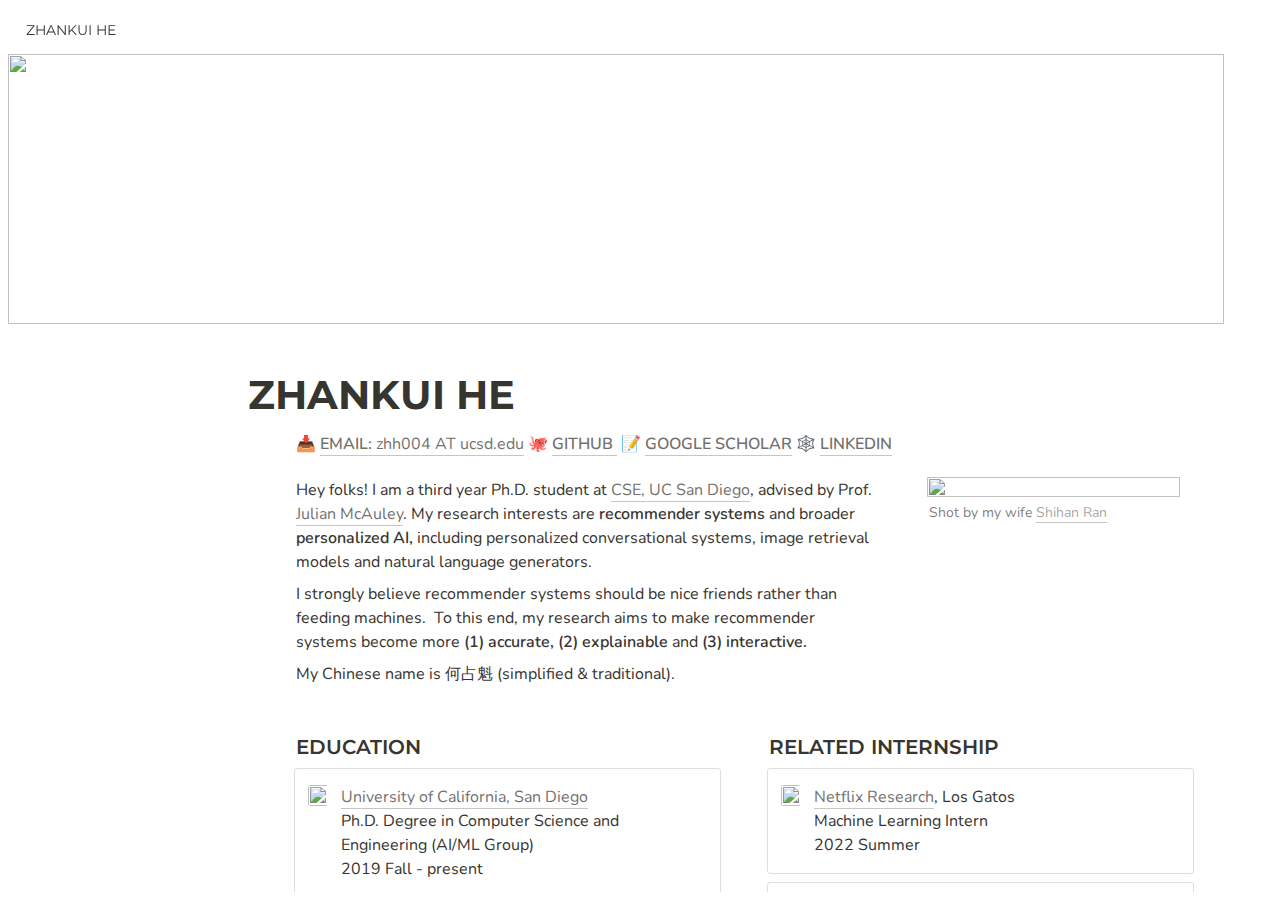
==== commit 5d902976: "update internship" ====
--- a/index.html
+++ b/index.html
@@ -1,15 +1,15 @@
-<html class="notion-html"><head lang="en"><meta charset="utf-8"/><meta content="width=device-width,height=device-height,initial-scale=1,maximum-scale=1,user-scalable=no,viewport-fit=cover" name="viewport"/><title>ZHANKUI HE </title><meta content="en_US" property="og:locale"/><link href="/images/favicon.ico" rel="shortcut icon" type="image/x-icon"/><link href="/images/logo-ios.png" rel="apple-touch-icon"/><meta content="yes" name="apple-mobile-web-app-capable"/><meta content="telephone=no" name="format-detection"/><meta content="no" name="msapplication-tap-highlight"/><link href="4c758603f1604611142662f0ddecadcb583394b5.css" media="print" rel="stylesheet"/><link href="c2966105e8aa352ed123c7fd10adfdee28a77e8d.css" rel="stylesheet"/><meta content="Zhankui He" name="title"/><meta content="Zhankui He's Personal HomePage" name="description"/><link href="https://fonts.googleapis.com/css2?family=Nunito:wght@500;600;700&amp;display=swap" rel="stylesheet"/><link href="https://fonts.googleapis.com/css2?family=Montserrat:wght@500;600;700&amp;display=swap" rel="stylesheet"/><style type="text/css">.notion-topbar div {font-family:Montserrat !important} .notion-page-block > div, .notion-collection_view_page-block > div[data-root] {font-family:Montserrat !important} .notion-header-block div, notion-page-content > notion-collection_view-block > div:first-child div {font-family:Montserrat !important} .notion-sub_header-block div {font-family:Montserrat !important} .notion-sub_sub_header-block div {font-family:Montserrat !important} .notion-scroller {font-family:Montserrat !important} div:not(.notion-code-block) {font-family:Nunito} </style><link href="e1d809d762eeca23edf0cb31bb17bf3c703085f5.css" rel="stylesheet"/><link href="None" rel="icon" sizes="16x16" type="image/png"/></head><body class="notion-body"><style>body{background:#fff}body.dark{background:#2f3437}.initial-loading-spinner{-webkit-animation:rotate 1s linear infinite;animation:rotate 1s linear infinite;-webkit-transform-origin:center center;transform-origin:center center;width:1em;height:1em;opacity:.5;display:block;pointer-events:none}@-webkit-keyframes rotate{0%{-webkit-transform:rotate(0) translateZ(0);transform:rotate(0) translateZ(0)}100%{-webkit-transform:rotate(360deg) translateZ(0);transform:rotate(360deg) translateZ(0)}}@keyframes rotate{0%{-webkit-transform:rotate(0) translateZ(0);transform:rotate(0) translateZ(0)}100%{-webkit-transform:rotate(360deg) translateZ(0);transform:rotate(360deg) translateZ(0)}}</style><style id="scroll-properties"></style><div id="notion-app"><div class="notion-app-inner notion-light-theme" style='color: rgb(55, 53, 47); fill: currentcolor; line-height: 1.5; font-family: ui-sans-serif, -apple-system, BlinkMacSystemFont, "Segoe UI", Helvetica, "Apple Color Emoji", Arial, sans-serif, "Segoe UI Emoji", "Segoe UI Symbol"; -webkit-font-smoothing: auto;'><div class="notion-cursor-listener" style="width: 100vw; height: 100%; position: relative; display: flex; flex: 1 1 0%; background: white; cursor: text;"><div style="display: flex; flex-direction: column; width: 100%; overflow: hidden;"><div style="max-width: 100vw; z-index: 100; background: white; user-select: none;"><div class="notion-topbar" style="width: 100%; max-width: 100vw; height: 45px; opacity: 1; transition: opacity 700ms ease 0s, color 700ms ease 0s; position: relative;"><div style="display: flex; justify-content: space-between; align-items: center; overflow: hidden; height: 45px; padding-left: 12px; padding-right: 10px;"><div class="notranslate" style="display: flex; align-items: center; line-height: 1.2; font-size: 14px; height: 100%; flex-grow: 0; margin-right: 8px; min-width: 0px;"><div class="notion-focusable" role="button" style="user-select: none; transition: background 20ms ease-in 0s; cursor: pointer; display: inline-flex; align-items: center; flex-shrink: 1; white-space: nowrap; height: 24px; border-radius: 3px; font-size: 14px; line-height: 1.2; min-width: 0px; padding-left: 6px; padding-right: 6px; color: rgb(55, 53, 47);" tabindex="0"><div class="notranslate" style="white-space: nowrap; overflow: hidden; text-overflow: ellipsis; max-width: 240px;">ZHANKUI HE </div></div></div><div style="flex-grow: 1; flex-shrink: 1;"></div><div class="notion-focusable" role="button" style="user-select: none; transition: background 20ms ease-in 0s; cursor: pointer; display: inline-flex; align-items: center; flex-shrink: 0; white-space: nowrap; height: 28px; border-radius: 3px; font-size: 14px; line-height: 1.2; min-width: 0px; padding-left: 8px; padding-right: 8px; color: rgb(55, 53, 47);" tabindex="0"><svg class="searchNew" style="width: 14px; height: 14px; display: block; fill: inherit; flex-shrink: 0; backface-visibility: hidden; margin-right: 6px;" viewbox="0 0 17 17"><path d="M6.78027 13.6729C8.24805 13.6729 9.60156 13.1982 10.709 12.4072L14.875 16.5732C15.0684 16.7666 15.3232 16.8633 15.5957 16.8633C16.167 16.8633 16.5713 16.4238 16.5713 15.8613C16.5713 15.5977 16.4834 15.3516 16.29 15.1582L12.1504 11.0098C13.0205 9.86719 13.5391 8.45215 13.5391 6.91406C13.5391 3.19629 10.498 0.155273 6.78027 0.155273C3.0625 0.155273 0.0214844 3.19629 0.0214844 6.91406C0.0214844 10.6318 3.0625 13.6729 6.78027 13.6729ZM6.78027 12.2139C3.87988 12.2139 1.48047 9.81445 1.48047 6.91406C1.48047 4.01367 3.87988 1.61426 6.78027 1.61426C9.68066 1.61426 12.0801 4.01367 12.0801 6.91406C12.0801 9.81445 9.68066 12.2139 6.78027 12.2139Z"></path></svg>Search</div><div class="notion-focusable" role="button" style="user-select: none; transition: background 20ms ease-in 0s; cursor: pointer; display: flex; align-items: center; justify-content: center; width: 32px; height: 28px; border-radius: 3px;" tabindex="0"><svg class="dots" style="width: 18px; height: 18px; display: block; fill: inherit; flex-shrink: 0; backface-visibility: hidden;" viewbox="0 0 13 3"><g><path d="M3,1.5A1.5,1.5,0,1,1,1.5,0,1.5,1.5,0,0,1,3,1.5Z"></path><path d="M8,1.5A1.5,1.5,0,1,1,6.5,0,1.5,1.5,0,0,1,8,1.5Z"></path><path d="M13,1.5A1.5,1.5,0,1,1,11.5,0,1.5,1.5,0,0,1,13,1.5Z"></path></g></svg></div><div style="flex: 0 0 auto; width: 1px; height: 16px; margin-left: 8px; margin-right: 8px; background: rgba(55, 53, 47, 0.16);"></div><div class="notion-focusable" role="button" style="user-select: none; transition: background 20ms ease-in 0s; cursor: pointer; display: inline-flex; align-items: center; flex-shrink: 0; white-space: nowrap; height: 28px; border-radius: 3px; font-size: 14px; line-height: 1.2; min-width: 0px; padding-left: 8px; padding-right: 8px; color: rgb(55, 53, 47);" tabindex="0"><svg class="notionLogo" style="width: 18px; height: 18px; display: block; fill: inherit; flex-shrink: 0; backface-visibility: hidden; margin-right: 6px;" viewbox="0 0 120 126"><path d="M 20.6927 21.9315C 24.5836 25.0924 26.0432 24.8512 33.3492 24.3638L 102.228 20.2279C 103.689 20.2279 102.474 18.7705 101.987 18.5283L 90.5477 10.2586C 88.3558 8.55699 85.4356 6.60818 79.8387 7.09563L 13.1433 11.9602C 10.711 12.2014 10.2251 13.4175 11.1939 14.3924L 20.6927 21.9315ZM 24.8281 37.9835L 24.8281 110.456C 24.8281 114.351 26.7745 115.808 31.1553 115.567L 106.853 111.187C 111.236 110.946 111.724 108.267 111.724 105.103L 111.724 33.1169C 111.724 29.958 110.509 28.2544 107.826 28.4976L 28.721 33.1169C 25.8018 33.3622 24.8281 34.8225 24.8281 37.9835ZM 99.5567 41.8711C 100.042 44.0622 99.5567 46.2512 97.3618 46.4974L 93.7143 47.2241L 93.7143 100.728C 90.5477 102.43 87.6275 103.403 85.1942 103.403C 81.2983 103.403 80.3226 102.186 77.4044 98.54L 53.5471 61.087L 53.5471 97.3239L 61.0964 99.0275C 61.0964 99.0275 61.0964 103.403 55.0057 103.403L 38.2148 104.377C 37.727 103.403 38.2148 100.973 39.9179 100.486L 44.2996 99.2717L 44.2996 51.36L 38.2158 50.8725C 37.728 48.6815 38.9431 45.5225 42.3532 45.2773L 60.3661 44.0631L 85.1942 82.0036L 85.1942 48.4402L 78.864 47.7136C 78.3781 45.0351 80.3226 43.0902 82.7569 42.849L 99.5567 41.8711ZM 7.5434 5.39404L 76.9175 0.285276C 85.4366 -0.445402 87.6285 0.0440428 92.983 3.93368L 115.128 19.4982C 118.782 22.1747 120 22.9034 120 25.8211L 120 111.187C 120 116.537 118.051 119.701 111.237 120.185L 30.6734 125.05C 25.5584 125.294 23.124 124.565 20.4453 121.158L 4.13735 99.9994C 1.21516 96.1048 0 93.191 0 89.7819L 0 13.903C 0 9.5279 1.94945 5.8785 7.5434 5.39404Z"></path></svg>Try Notion</div></div></div><div style="width: calc(100% - 0px); user-select: none;"></div></div><div class="notion-frame" style="flex-grow: 0; flex-shrink: 1; display: flex; flex-direction: column; background: white; z-index: 1; height: calc(100vh - 45px); max-height: 100%; position: relative; width: 1920px;"><div class="notion-scroller vertical" style="display: flex; flex-direction: column; z-index: 1; flex-grow: 1; position: relative; align-items: center; margin-right: 0px; margin-bottom: 0px; overflow: hidden auto;"><div class="whenContentEditable" data-content-editable-root="true" style="caret-color: rgb(55, 53, 47); width: 100%; display: flex; flex-direction: column; position: relative; align-items: center; flex-grow: 1; --whenContentEditable--WebkitUserModify:read-write-plaintext-only;"><div class="pseudoSelection" contenteditable="false" data-content-editable-void="true" style="user-select: none; --pseudoSelection--background:transparent; width: 100%; display: flex; flex-direction: column; align-items: center; flex-shrink: 0; flex-grow: 0; z-index: 2;"><div style="position: relative; width: 100%; display: flex; flex-direction: column; align-items: center; height: 30vh; cursor: default;"><div style="width: 100%; cursor: inherit;"><div style="width: 100%; height: 100%;"><img src="0ccfd6ac7dd4507f687451bc166ede6610234df6.jpg" style="display: block; object-fit: cover; border-radius: 0px; width: 100%; height: 30vh; opacity: 1; object-position: center 50%;"/></div></div><div style='background: rgba(0, 0, 0, 0.4); border-radius: 3px; color: white; font-size: 12px; font-family: ui-sans-serif, -apple-system, BlinkMacSystemFont, "Segoe UI", Helvetica, "Apple Color Emoji", Arial, sans-serif, "Segoe UI Emoji", "Segoe UI Symbol"; width: 180px; left: calc(50% - 90px); padding: 0.3em 1.5em; pointer-events: none; position: absolute; top: calc(50% - 10px); text-align: center; opacity: 0;'>Drag image to reposition</div></div></div><div style="width: 100%; display: flex; justify-content: center; z-index: 3; flex-shrink: 0;"><div style="max-width: 100%; min-width: 0px; width: 900px;"><div style="width: 100%; display: flex; flex-direction: column; align-items: center; flex-shrink: 0; flex-grow: 0;"><div style="max-width: 100%; padding-left: calc(96px + env(safe-area-inset-left)); width: 100%;"><div class="pseudoSelection" contenteditable="false" data-content-editable-void="true" style="user-select: none; --pseudoSelection--background:transparent; pointer-events: none;"><div class="notion-page-controls" style='display: flex; justify-content: flex-start; flex-wrap: wrap; margin-top: 16px; margin-bottom: 4px; margin-left: -1px; color: rgba(55, 53, 47, 0.5); font-family: ui-sans-serif, -apple-system, BlinkMacSystemFont, "Segoe UI", Helvetica, "Apple Color Emoji", Arial, sans-serif, "Segoe UI Emoji", "Segoe UI Symbol"; height: 24px; pointer-events: auto;'></div></div><div style="padding-right: calc(96px + env(safe-area-inset-right));"><div class="notion-selectable notion-page-block" data-block-id="e5dc50fb-889e-4686-9d88-388ba7a9a64c" style='color: rgb(55, 53, 47); font-weight: 700; line-height: 1.2; font-size: 40px; font-family: ui-sans-serif, -apple-system, BlinkMacSystemFont, "Segoe UI", Helvetica, "Apple Color Emoji", Arial, sans-serif, "Segoe UI Emoji", "Segoe UI Symbol"; cursor: text; display: flex; align-items: center;'><div contenteditable="false" data-content-editable-leaf="true" placeholder="Untitled" spellcheck="true" style="max-width: 100%; width: 100%; white-space: pre-wrap; word-break: break-word; caret-color: rgb(55, 53, 47); padding: 3px 2px;">ZHANKUI HE </div></div></div></div></div><div style="width: 100%; display: flex; flex-direction: column; align-items: center; flex-shrink: 0; flex-grow: 0;"><div contenteditable="false" data-content-editable-void="true" style="padding-left: calc(96px + env(safe-area-inset-left)); padding-right: calc(96px + env(safe-area-inset-right)); max-width: 100%; width: 100%;"></div></div></div></div><div style="display: flex; width: 100%; justify-content: center; padding-top: 5px;"><div style="max-width: 100%; min-width: 0px; width: 900px; padding-right: 0px;"><div class="notion-page-content" style="flex-shrink: 0; flex-grow: 1; max-width: 100%; display: flex; align-items: flex-start; flex-direction: column; font-size: 16px; line-height: 1.5; width: 100%; z-index: 4; padding-bottom: 30vh; padding-left: calc(96px + env(safe-area-inset-left)); padding-right: calc(96px + env(safe-area-inset-right));"><div class="notion-selectable notion-text-block" data-block-id="0e42a237-0bf0-4d26-a01d-d32ea6d693c0" style="width: 100%; max-width: 1728px; margin-top: 2px; margin-bottom: 1px;"><div style="color: inherit; fill: inherit;"><div style="display: flex;"><div contenteditable="false" data-content-editable-leaf="true" placeholder=" " spellcheck="true" style="max-width: 100%; width: 100%; white-space: pre-wrap; word-break: break-word; caret-color: rgb(55, 53, 47); padding: 3px 2px;"><span aria-label="📥" role="image" style='font-family:"Apple Color Emoji","Segoe UI Emoji",NotoColorEmoji,"Noto Color Emoji","Segoe UI Symbol","Android Emoji",EmojiSymbols;line-height:1em;white-space:nowrap;font-size:1em'>📥</span> <a class="notion-link-token notion-enable-hover" data-token-index="1" href="https://aaronheee.github.io/" rel="noopener noreferrer" style="cursor:pointer;color:inherit;word-wrap:break-word;font-weight:600;text-decoration:inherit" target="_blank"><span class="link-annotation-0e42a237-0bf0-4d26-a01d-d32ea6d693c0-636902786" style="border-bottom:0.05em solid;border-color:rgba(55,53,47,0.4);opacity:0.7">EMAIL: </span></a><a class="notion-link-token notion-enable-hover" data-token-index="2" href="https://aaronheee.github.io/" rel="noopener noreferrer" style="cursor:pointer;color:inherit;word-wrap:break-word;text-decoration:inherit" target="_blank"><span class="link-annotation-0e42a237-0bf0-4d26-a01d-d32ea6d693c0-636902786" style="border-bottom:0.05em solid;border-color:rgba(55,53,47,0.4);opacity:0.7">zhh004 AT ucsd.edu</span></a> <span aria-label="🐙" role="image" style='font-family:"Apple Color Emoji","Segoe UI Emoji",NotoColorEmoji,"Noto Color Emoji","Segoe UI Symbol","Android Emoji",EmojiSymbols;line-height:1em;white-space:nowrap;font-size:1em'>🐙</span> <a class="notion-link-token notion-enable-hover" data-token-index="4" href="https://github.com/AaronHeee" rel="noopener noreferrer" style="cursor:pointer;color:inherit;word-wrap:break-word;font-weight:600;text-decoration:inherit" target="_blank"><span class="link-annotation-0e42a237-0bf0-4d26-a01d-d32ea6d693c0-483684100" style="border-bottom:0.05em solid;border-color:rgba(55,53,47,0.4);opacity:0.7">GITHUB </span></a><span class="notion-enable-hover" data-token-index="5" style="font-weight:600"> <span aria-label="📝" role="image" style='font-family:"Apple Color Emoji","Segoe UI Emoji",NotoColorEmoji,"Noto Color Emoji","Segoe UI Symbol","Android Emoji",EmojiSymbols;line-height:1em;white-space:nowrap;font-size:1em'>📝</span> </span><a class="notion-link-token notion-enable-hover" data-token-index="6" href="https://scholar.google.com/citations?user=EK5xD8IAAAAJ" rel="noopener noreferrer" style="cursor:pointer;color:inherit;word-wrap:break-word;font-weight:600;text-decoration:inherit" target="_blank"><span class="link-annotation-0e42a237-0bf0-4d26-a01d-d32ea6d693c0-2079916305" style="border-bottom:0.05em solid;border-color:rgba(55,53,47,0.4);opacity:0.7">GOOGLE SCHOLAR</span></a><span class="notion-enable-hover" data-token-index="7" style="font-weight:600"> <span aria-label="🕸" role="image" style='font-family:"Apple Color Emoji","Segoe UI Emoji",NotoColorEmoji,"Noto Color Emoji","Segoe UI Symbol","Android Emoji",EmojiSymbols;line-height:1em;white-space:nowrap;font-size:1em'>🕸</span> </span><a class="notion-link-token notion-enable-hover" data-token-index="8" href="https://www.linkedin.com/in/zhankui/" rel="noopener noreferrer" style="cursor:pointer;color:inherit;word-wrap:break-word;font-weight:600;text-decoration:inherit" target="_blank"><span class="link-annotation-0e42a237-0bf0-4d26-a01d-d32ea6d693c0-1422773789" style="border-bottom:0.05em solid;border-color:rgba(55,53,47,0.4);opacity:0.7">LINKEDIN</span></a></div></div></div></div><div class="notion-selectable notion-column_list-block" data-block-id="50d2ce7e-58a2-48bc-941a-da1a2e149f62" style="width: 100%; max-width: 1728px; align-self: center; margin-top: 1px; margin-bottom: 1px;"><div style="display: flex;"><div style="padding-top: 12px; padding-bottom: 12px; flex-grow: 0; flex-shrink: 0; width: calc((100% - 46px) * 0.6875);"><div class="notion-selectable notion-column-block" data-block-id="0ab6f001-0ba9-4022-b89c-0d398f2dccf5" style="display: flex; flex-direction: column;"><div class="notion-selectable notion-text-block" data-block-id="a93ac6c6-58d3-417e-9cf5-82f694769a45" style="width: 100%; max-width: 100%; margin-top: 2px; margin-bottom: 1px;"><div style="color: inherit; fill: inherit;"><div style="display: flex;"><div contenteditable="false" data-content-editable-leaf="true" placeholder=" " spellcheck="true" style="max-width: 100%; width: 100%; white-space: pre-wrap; word-break: break-word; caret-color: rgb(55, 53, 47); padding: 3px 2px;">Hey folks! I am a third year Ph.D. student at <a class="notion-link-token notion-enable-hover" data-token-index="1" href="https://cse.ucsd.edu/" rel="noopener noreferrer" style="cursor:pointer;color:inherit;word-wrap:break-word;text-decoration:inherit" target="_blank"><span class="link-annotation-a93ac6c6-58d3-417e-9cf5-82f694769a45-1206206272" style="border-bottom:0.05em solid;border-color:rgba(55,53,47,0.4);opacity:0.7">CSE, UC San Diego</span></a>, advised by Prof. <a class="notion-link-token notion-enable-hover" data-token-index="3" href="https://cseweb.ucsd.edu/~jmcauley/" rel="noopener noreferrer" style="cursor:pointer;color:inherit;word-wrap:break-word;text-decoration:inherit" target="_blank"><span class="link-annotation-a93ac6c6-58d3-417e-9cf5-82f694769a45-1132684365" style="border-bottom:0.05em solid;border-color:rgba(55,53,47,0.4);opacity:0.7">Julian McAuley</span></a>. My research interests are <span class="notion-enable-hover" data-token-index="5" style="font-weight:600">recommender systems</span> and broader <span class="notion-enable-hover" data-token-index="7" style="font-weight:600">personalized machine learning, </span>such as personalized image retrieval and personalized natural language generation tasks.  </div></div></div></div><div class="notion-selectable notion-text-block" data-block-id="4dc0059e-ea81-4a2d-9317-80ede02555aa" style="width: 100%; max-width: 100%; margin-top: 1px; margin-bottom: 1px;"><div style="color: inherit; fill: inherit;"><div style="display: flex;"><div contenteditable="false" data-content-editable-leaf="true" placeholder=" " spellcheck="true" style="max-width: 100%; width: 100%; white-space: pre-wrap; word-break: break-word; caret-color: rgb(55, 53, 47); padding: 3px 2px;">I strongly believe that good recommender systems should be nice friends instead of feeding machines.  To this end, my research aims to make recommender systems become more<span class="notion-enable-hover" data-token-index="1" style="font-weight:600"> (1) accurate, (2) explainable and (3) interactive.</span></div></div></div></div><div class="notion-selectable notion-text-block" data-block-id="51d650ee-ef42-42bb-89f2-bca229ee3654" style="width: 100%; max-width: 100%; margin-top: 1px; margin-bottom: 0px;"><div style="color: inherit; fill: inherit;"><div style="display: flex;"><div contenteditable="false" data-content-editable-leaf="true" placeholder=" " spellcheck="true" style="max-width: 100%; width: 100%; white-space: pre-wrap; word-break: break-word; caret-color: rgb(55, 53, 47); padding: 3px 2px;">My Chinese name is 何占魁 (simplified &amp; traditional).</div></div></div></div></div></div><div style="position: relative; width: 46px; flex-grow: 0; flex-shrink: 0; transition: opacity 200ms ease-out 0s; opacity: 0;"></div><div style="padding-top: 12px; padding-bottom: 12px; flex-grow: 0; flex-shrink: 0; width: calc((100% - 46px) * 0.3125);"><div class="notion-selectable notion-column-block" data-block-id="438815f8-b428-49d9-8d73-d3834a4d5d40" style="display: flex; flex-direction: column;"><div class="notion-selectable notion-image-block" data-block-id="0047e9d1-c1cc-4693-8603-b6a9160f3b92" style="width: 100%; max-width: 100%; align-self: flex-start; margin-top: 4px; margin-bottom: 0px;"><div contenteditable="false" data-content-editable-void="true"><div style="display: flex;"><div class="notion-cursor-default" style="position: relative; overflow: hidden; flex-grow: 1;"><div style="position: relative;"><div style="height: 100%; width: 100%;"><img src="67f11a5fe4c17ee105b96ba5e61604aaffadfc6f.jpeg" style="display: block; object-fit: cover; border-radius: 1px; width: 100%; pointer-events: auto;"/></div></div></div></div><div contenteditable="false" data-content-editable-leaf="true" placeholder="Write a caption…" spellcheck="true" style="max-width: 100%; width: 100%; white-space: pre-wrap; word-break: break-word; caret-color: rgb(55, 53, 47); font-size: 14px; line-height: 1.4; color: rgba(55, 53, 47, 0.65); padding-top: 6px; padding-bottom: 6px; padding-left: 2px;">Shot by my wife <a class="notion-link-token notion-enable-hover" data-token-index="1" href="https://rshcaroline.github.io/" rel="noopener noreferrer" style="cursor:pointer;color:inherit;word-wrap:break-word;text-decoration:inherit" target="_blank"><span class="link-annotation-0047e9d1-c1cc-4693-8603-b6a9160f3b92--1309223798" style="border-bottom:0.05em solid;border-color:rgba(55,53,47,0.4);opacity:0.7">Shihan Ran</span></a></div></div></div></div></div></div></div><div class="notion-selectable notion-column_list-block" data-block-id="7ee8f8ba-baa1-4beb-953c-d4ec9219a7af" style="width: 100%; max-width: 1728px; align-self: center; margin-top: 1px; margin-bottom: 1px;"><div style="display: flex;"><div style="padding-top: 12px; padding-bottom: 12px; flex-grow: 0; flex-shrink: 0; width: calc((100% - 46px) * 0.5);"><div class="notion-selectable notion-column-block" data-block-id="801a0255-c5a2-427e-b76b-aa973840c49b" style="display: flex; flex-direction: column;"><div class="notion-selectable notion-sub_sub_header-block" data-block-id="60a2c979-feb7-4f54-83c5-9ddcafe2d2c1" style="width: 100%; max-width: 100%; margin-top: 1em; margin-bottom: 1px;"><div style="display: flex; width: 100%; color: inherit; fill: inherit;"><div contenteditable="false" data-content-editable-leaf="true" placeholder="Heading 3" spellcheck="true" style='max-width: 100%; width: 100%; white-space: pre-wrap; word-break: break-word; caret-color: rgb(55, 53, 47); padding: 3px 2px; font-family: ui-sans-serif, -apple-system, BlinkMacSystemFont, "Segoe UI", Helvetica, "Apple Color Emoji", Arial, sans-serif, "Segoe UI Emoji", "Segoe UI Symbol"; font-weight: 600; font-size: 1.25em; line-height: 1.3;'>EDUCATION</div></div></div><div class="notion-selectable notion-callout-block" data-block-id="29896f66-f2f4-42ac-b5f2-860d93d86b06" style="width: 100%; max-width: 100%; margin-top: 4px; margin-bottom: 4px;"><div style="display: flex;"><div style="display: flex; width: 100%; border-radius: 3px; border: 1px solid rgba(55, 53, 47, 0.16); background-color: transparent; padding: 16px 16px 16px 12px; color: rgb(55, 53, 47);"><div><div aria-disabled="true" class="notion-record-icon notranslate notion-focusable" role="button" style="user-select: none; transition: background 20ms ease-in 0s; display: flex; align-items: center; justify-content: center; height: 24px; width: 24px; border-radius: 3px; flex-shrink: 0;" tabindex="-1"><div><div style="width: 100%; height: 100%;"><img src="b0fc0fa4531ef5fff4a8b90bcfbdc2011c15fa2a.png" style="display: block; object-fit: cover; border-radius: 3px; width: 21.312px; height: 21.312px; transition: opacity 100ms ease-out 0s;"/></div></div></div></div><div style="display: flex; flex-direction: column; min-width: 0px; margin-left: 8px; width: 100%;"><div contenteditable="false" data-content-editable-leaf="true" placeholder="Type something…" spellcheck="true" style="max-width: 100%; width: 100%; white-space: pre-wrap; word-break: break-word; caret-color: rgb(55, 53, 47); padding-left: 2px; padding-right: 2px;"><a class="notion-link-token notion-enable-hover" data-token-index="0" href="https://cse.ucsd.edu/" rel="noopener noreferrer" style="cursor:pointer;color:inherit;word-wrap:break-word;text-decoration:inherit" target="_blank"><span class="link-annotation-29896f66-f2f4-42ac-b5f2-860d93d86b06-870193871" style="border-bottom:0.05em solid;border-color:rgba(55,53,47,0.4);opacity:0.7">University of California, San Diego</span></a>
+<html class="notion-html"><head lang="en"><meta charset="utf-8"/><meta content="width=device-width,height=device-height,initial-scale=1,maximum-scale=1,user-scalable=no,viewport-fit=cover" name="viewport"/><title>ZHANKUI HE </title><meta content="en_US" property="og:locale"/><link href="/images/favicon.ico" rel="shortcut icon" type="image/x-icon"/><link href="/images/logo-ios.png" rel="apple-touch-icon"/><meta content="yes" name="apple-mobile-web-app-capable"/><meta content="telephone=no" name="format-detection"/><meta content="no" name="msapplication-tap-highlight"/><link href="4c758603f1604611142662f0ddecadcb583394b5.css" media="print" rel="stylesheet"/><link href="c2966105e8aa352ed123c7fd10adfdee28a77e8d.css" rel="stylesheet"/><meta content="Zhankui He" name="title"/><meta content="Zhankui He's Personal HomePage" name="description"/><link href="https://fonts.googleapis.com/css2?family=Nunito:wght@500;600;700&amp;display=swap" rel="stylesheet"/><link href="https://fonts.googleapis.com/css2?family=Montserrat:wght@500;600;700&amp;display=swap" rel="stylesheet"/><style type="text/css">.notion-topbar div {font-family:Montserrat !important} .notion-page-block > div, .notion-collection_view_page-block > div[data-root] {font-family:Montserrat !important} .notion-header-block div, notion-page-content > notion-collection_view-block > div:first-child div {font-family:Montserrat !important} .notion-sub_header-block div {font-family:Montserrat !important} .notion-sub_sub_header-block div {font-family:Montserrat !important} .notion-scroller {font-family:Montserrat !important} div:not(.notion-code-block) {font-family:Nunito} </style><link href="e1d809d762eeca23edf0cb31bb17bf3c703085f5.css" rel="stylesheet"/><link href="None" rel="icon" sizes="16x16" type="image/png"/></head><body class="notion-body"><style>body{background:#fff}body.dark{background:#191919}.initial-loading-spinner{-webkit-animation:rotate 1s linear infinite;animation:rotate 1s linear infinite;-webkit-transform-origin:center center;transform-origin:center center;width:1em;height:1em;opacity:.5;display:block;pointer-events:none}@-webkit-keyframes rotate{0%{-webkit-transform:rotate(0) translateZ(0);transform:rotate(0) translateZ(0)}100%{-webkit-transform:rotate(360deg) translateZ(0);transform:rotate(360deg) translateZ(0)}}@keyframes rotate{0%{-webkit-transform:rotate(0) translateZ(0);transform:rotate(0) translateZ(0)}100%{-webkit-transform:rotate(360deg) translateZ(0);transform:rotate(360deg) translateZ(0)}}</style><style id="scroll-properties"></style><div id="notion-app"><div class="notion-app-inner notion-light-theme" style='color: rgb(55, 53, 47); fill: currentcolor; line-height: 1.5; font-family: ui-sans-serif, -apple-system, BlinkMacSystemFont, "Segoe UI", Helvetica, "Apple Color Emoji", Arial, sans-serif, "Segoe UI Emoji", "Segoe UI Symbol"; -webkit-font-smoothing: auto;'><div class="notion-cursor-listener" style="width: 100vw; height: 100%; position: relative; display: flex; flex: 1 1 0%; background: white; cursor: text;"><div style="display: flex; flex-direction: column; width: 100%; overflow: hidden; visibility: unset;"><div style="max-width: 100vw; z-index: 100; background: white; user-select: none;"><div class="notion-topbar" style="width: 100%; max-width: 100vw; height: 45px; opacity: 1; transition: opacity 700ms ease 0s, color 700ms ease 0s; position: relative;"><div style="display: flex; justify-content: space-between; align-items: center; overflow: hidden; height: 45px; padding-left: 12px; padding-right: 10px;"><div class="notranslate" style="display: flex; align-items: center; line-height: 1.2; font-size: 14px; height: 100%; flex-grow: 0; margin-right: 8px; min-width: 0px;"><div class="notion-focusable" role="button" style="user-select: none; transition: background 20ms ease-in 0s; cursor: pointer; display: inline-flex; align-items: center; flex-shrink: 1; white-space: nowrap; height: 24px; border-radius: 3px; font-size: 14px; line-height: 1.2; min-width: 0px; padding-left: 6px; padding-right: 6px; color: rgb(55, 53, 47);" tabindex="0"><div class="notranslate" style="white-space: nowrap; overflow: hidden; text-overflow: ellipsis; max-width: 240px;">ZHANKUI HE </div></div></div><div style="flex-grow: 1; flex-shrink: 1;"></div><div class="notion-focusable" role="button" style="user-select: none; transition: background 20ms ease-in 0s; cursor: pointer; display: inline-flex; align-items: center; flex-shrink: 0; white-space: nowrap; height: 28px; border-radius: 3px; font-size: 14px; line-height: 1.2; min-width: 0px; padding-left: 8px; padding-right: 8px; color: rgb(55, 53, 47);" tabindex="0"><svg class="searchNew" style="width: 14px; height: 14px; display: block; fill: inherit; flex-shrink: 0; backface-visibility: hidden; margin-right: 6px;" viewbox="0 0 17 17"><path d="M6.78027 13.6729C8.24805 13.6729 9.60156 13.1982 10.709 12.4072L14.875 16.5732C15.0684 16.7666 15.3232 16.8633 15.5957 16.8633C16.167 16.8633 16.5713 16.4238 16.5713 15.8613C16.5713 15.5977 16.4834 15.3516 16.29 15.1582L12.1504 11.0098C13.0205 9.86719 13.5391 8.45215 13.5391 6.91406C13.5391 3.19629 10.498 0.155273 6.78027 0.155273C3.0625 0.155273 0.0214844 3.19629 0.0214844 6.91406C0.0214844 10.6318 3.0625 13.6729 6.78027 13.6729ZM6.78027 12.2139C3.87988 12.2139 1.48047 9.81445 1.48047 6.91406C1.48047 4.01367 3.87988 1.61426 6.78027 1.61426C9.68066 1.61426 12.0801 4.01367 12.0801 6.91406C12.0801 9.81445 9.68066 12.2139 6.78027 12.2139Z"></path></svg>Search</div><div class="notion-focusable" role="button" style="user-select: none; transition: background 20ms ease-in 0s; cursor: pointer; display: flex; align-items: center; justify-content: center; width: 32px; height: 28px; border-radius: 3px;" tabindex="0"><svg class="dots" style="width: 18px; height: 18px; display: block; fill: inherit; flex-shrink: 0; backface-visibility: hidden;" viewbox="0 0 13 3"><g><path d="M3,1.5A1.5,1.5,0,1,1,1.5,0,1.5,1.5,0,0,1,3,1.5Z"></path><path d="M8,1.5A1.5,1.5,0,1,1,6.5,0,1.5,1.5,0,0,1,8,1.5Z"></path><path d="M13,1.5A1.5,1.5,0,1,1,11.5,0,1.5,1.5,0,0,1,13,1.5Z"></path></g></svg></div><div style="flex: 0 0 auto; width: 1px; height: 16px; margin-left: 8px; margin-right: 8px; background: rgba(55, 53, 47, 0.16);"></div><div class="notion-focusable" role="button" style="user-select: none; transition: background 20ms ease-in 0s; cursor: pointer; display: inline-flex; align-items: center; flex-shrink: 0; white-space: nowrap; height: 28px; border-radius: 3px; font-size: 14px; line-height: 1.2; min-width: 0px; padding-left: 8px; padding-right: 8px; color: rgb(55, 53, 47);" tabindex="0"><svg class="notionLogo" style="width: 18px; height: 18px; display: block; fill: inherit; flex-shrink: 0; backface-visibility: hidden; margin-right: 6px;" viewbox="0 0 120 126"><path d="M 20.6927 21.9315C 24.5836 25.0924 26.0432 24.8512 33.3492 24.3638L 102.228 20.2279C 103.689 20.2279 102.474 18.7705 101.987 18.5283L 90.5477 10.2586C 88.3558 8.55699 85.4356 6.60818 79.8387 7.09563L 13.1433 11.9602C 10.711 12.2014 10.2251 13.4175 11.1939 14.3924L 20.6927 21.9315ZM 24.8281 37.9835L 24.8281 110.456C 24.8281 114.351 26.7745 115.808 31.1553 115.567L 106.853 111.187C 111.236 110.946 111.724 108.267 111.724 105.103L 111.724 33.1169C 111.724 29.958 110.509 28.2544 107.826 28.4976L 28.721 33.1169C 25.8018 33.3622 24.8281 34.8225 24.8281 37.9835ZM 99.5567 41.8711C 100.042 44.0622 99.5567 46.2512 97.3618 46.4974L 93.7143 47.2241L 93.7143 100.728C 90.5477 102.43 87.6275 103.403 85.1942 103.403C 81.2983 103.403 80.3226 102.186 77.4044 98.54L 53.5471 61.087L 53.5471 97.3239L 61.0964 99.0275C 61.0964 99.0275 61.0964 103.403 55.0057 103.403L 38.2148 104.377C 37.727 103.403 38.2148 100.973 39.9179 100.486L 44.2996 99.2717L 44.2996 51.36L 38.2158 50.8725C 37.728 48.6815 38.9431 45.5225 42.3532 45.2773L 60.3661 44.0631L 85.1942 82.0036L 85.1942 48.4402L 78.864 47.7136C 78.3781 45.0351 80.3226 43.0902 82.7569 42.849L 99.5567 41.8711ZM 7.5434 5.39404L 76.9175 0.285276C 85.4366 -0.445402 87.6285 0.0440428 92.983 3.93368L 115.128 19.4982C 118.782 22.1747 120 22.9034 120 25.8211L 120 111.187C 120 116.537 118.051 119.701 111.237 120.185L 30.6734 125.05C 25.5584 125.294 23.124 124.565 20.4453 121.158L 4.13735 99.9994C 1.21516 96.1048 0 93.191 0 89.7819L 0 13.903C 0 9.5279 1.94945 5.8785 7.5434 5.39404Z"></path></svg>Try Notion</div></div></div><div style="width: calc(100% - 0px); user-select: none;"></div></div><div class="notion-frame" style="flex-grow: 0; flex-shrink: 1; display: flex; flex-direction: column; background: white; z-index: 1; height: calc(100vh - 45px); max-height: 100%; position: relative; width: 1920px;"><div class="notion-scroller vertical" style="display: flex; flex-direction: column; z-index: 1; flex-grow: 1; position: relative; align-items: center; margin-right: 0px; margin-bottom: 0px; overflow: hidden auto;"><div class="whenContentEditable" data-content-editable-root="true" style="caret-color: rgb(55, 53, 47); width: 100%; display: flex; flex-direction: column; position: relative; align-items: center; flex-grow: 1; --whenContentEditable--WebkitUserModify:read-write-plaintext-only;"><span style="height: 1px; width: 1px;"></span><div class="pseudoSelection" contenteditable="false" data-content-editable-void="true" style="user-select: none; --pseudoSelection--background:transparent; width: 100%; display: flex; flex-direction: column; align-items: center; flex-shrink: 0; flex-grow: 0; z-index: 2;"><div style="position: relative; width: 100%; display: flex; flex-direction: column; align-items: center; height: 30vh; cursor: default;"><div style="width: 100%; cursor: inherit;"><div style="display: grid; width: 100%; height: 30vh;"><div style="grid-area: 1 / 1 / auto / auto; width: 100%; height: 100%;"><img src="0ccfd6ac7dd4507f687451bc166ede6610234df6.jpg" style="display: block; object-fit: cover; border-radius: 0px; width: 100%; height: 30vh; opacity: 1; object-position: center 50%;"/></div><div style="grid-area: 1 / 1 / auto / auto; width: 100%; height: 100%;"><img src="[data-uri]" style="display: block; object-fit: cover; border-radius: 0px; width: 100%; height: 30vh; opacity: 1; object-position: center 50%;"/></div></div></div><div style='background: rgba(0, 0, 0, 0.4); border-radius: 3px; color: white; font-size: 12px; font-family: ui-sans-serif, -apple-system, BlinkMacSystemFont, "Segoe UI", Helvetica, "Apple Color Emoji", Arial, sans-serif, "Segoe UI Emoji", "Segoe UI Symbol"; width: 180px; left: calc(50% - 90px); padding: 0.3em 1.5em; pointer-events: none; position: absolute; top: calc(50% - 10px); text-align: center; opacity: 0;'>Drag image to reposition</div></div></div><div style="width: 100%; display: flex; justify-content: center; z-index: 3; flex-shrink: 0;"><div style="max-width: 100%; min-width: 0px; width: 900px;"><div style="width: 100%; display: flex; flex-direction: column; align-items: center; flex-shrink: 0; flex-grow: 0;"><div style="max-width: 100%; padding-left: calc(96px + env(safe-area-inset-left)); width: 100%;"><div class="pseudoSelection" contenteditable="false" data-content-editable-void="true" style="user-select: none; --pseudoSelection--background:transparent; pointer-events: none;"><div class="notion-page-controls" style='display: flex; justify-content: flex-start; flex-wrap: wrap; margin-top: 16px; margin-bottom: 4px; margin-left: -1px; color: rgba(55, 53, 47, 0.5); font-family: ui-sans-serif, -apple-system, BlinkMacSystemFont, "Segoe UI", Helvetica, "Apple Color Emoji", Arial, sans-serif, "Segoe UI Emoji", "Segoe UI Symbol"; height: 24px; pointer-events: auto;'></div></div><div style="padding-right: calc(96px + env(safe-area-inset-right));"><div><div class="notion-selectable notion-page-block" data-block-id="e5dc50fb-889e-4686-9d88-388ba7a9a64c" style='color: rgb(55, 53, 47); font-weight: 700; line-height: 1.2; font-size: 40px; font-family: ui-sans-serif, -apple-system, BlinkMacSystemFont, "Segoe UI", Helvetica, "Apple Color Emoji", Arial, sans-serif, "Segoe UI Emoji", "Segoe UI Symbol"; cursor: text; display: flex; align-items: center;'><div contenteditable="false" data-content-editable-leaf="true" placeholder="Untitled" spellcheck="true" style="max-width: 100%; width: 100%; white-space: pre-wrap; word-break: break-word; caret-color: rgb(55, 53, 47); padding: 3px 2px;">ZHANKUI HE </div></div><div style="margin-left: 4px;"></div></div></div></div></div><div style="width: 100%; display: flex; flex-direction: column; align-items: center; flex-shrink: 0; flex-grow: 0;"><div contenteditable="false" data-content-editable-void="true" style="padding-left: calc(96px + env(safe-area-inset-left)); padding-right: calc(96px + env(safe-area-inset-right)); max-width: 100%; width: 100%;"></div></div></div></div><div style="display: flex; width: 100%; justify-content: center; padding-top: 5px;"><div style="max-width: 100%; min-width: 0px; width: 900px;"><div class="notion-page-content" style="flex-shrink: 0; flex-grow: 1; max-width: 100%; display: flex; align-items: flex-start; flex-direction: column; font-size: 16px; line-height: 1.5; width: 100%; z-index: 4; padding-bottom: 30vh; padding-left: calc(96px + env(safe-area-inset-left)); padding-right: calc(96px + env(safe-area-inset-right));"><div class="notion-selectable notion-text-block" data-block-id="0e42a237-0bf0-4d26-a01d-d32ea6d693c0" style="width: 100%; max-width: 1728px; margin-top: 2px; margin-bottom: 1px;"><div style="color: inherit; fill: inherit;"><div style="display: flex;"><div contenteditable="false" data-content-editable-leaf="true" placeholder=" " spellcheck="true" style="max-width: 100%; width: 100%; white-space: pre-wrap; word-break: break-word; caret-color: rgb(55, 53, 47); padding: 3px 2px;"><span aria-label="📥" role="image" style='font-family:"Apple Color Emoji","Segoe UI Emoji",NotoColorEmoji,"Noto Color Emoji","Segoe UI Symbol","Android Emoji",EmojiSymbols;line-height:1em;white-space:nowrap;font-size:1em'>📥</span> <a class="notion-link-token notion-enable-hover" data-token-index="1" href="https://aaronheee.github.io/" rel="noopener noreferrer" style="cursor:pointer;color:inherit;word-wrap:break-word;font-weight:600;text-decoration:inherit" target="_blank"><span class="link-annotation-0e42a237-0bf0-4d26-a01d-d32ea6d693c0-636902786" style="border-bottom:0.05em solid;border-color:rgba(55,53,47,0.4);opacity:0.7">EMAIL: </span></a><a class="notion-link-token notion-enable-hover" data-token-index="2" href="https://aaronheee.github.io/" rel="noopener noreferrer" style="cursor:pointer;color:inherit;word-wrap:break-word;text-decoration:inherit" target="_blank"><span class="link-annotation-0e42a237-0bf0-4d26-a01d-d32ea6d693c0-636902786" style="border-bottom:0.05em solid;border-color:rgba(55,53,47,0.4);opacity:0.7">zhh004 AT ucsd.edu</span></a> <span aria-label="🐙" role="image" style='font-family:"Apple Color Emoji","Segoe UI Emoji",NotoColorEmoji,"Noto Color Emoji","Segoe UI Symbol","Android Emoji",EmojiSymbols;line-height:1em;white-space:nowrap;font-size:1em'>🐙</span> <a class="notion-link-token notion-enable-hover" data-token-index="4" href="https://github.com/AaronHeee" rel="noopener noreferrer" style="cursor:pointer;color:inherit;word-wrap:break-word;font-weight:600;text-decoration:inherit" target="_blank"><span class="link-annotation-0e42a237-0bf0-4d26-a01d-d32ea6d693c0-483684100" style="border-bottom:0.05em solid;border-color:rgba(55,53,47,0.4);opacity:0.7">GITHUB </span></a><span class="notion-enable-hover" data-token-index="5" style="font-weight:600"> <span aria-label="📝" role="image" style='font-family:"Apple Color Emoji","Segoe UI Emoji",NotoColorEmoji,"Noto Color Emoji","Segoe UI Symbol","Android Emoji",EmojiSymbols;line-height:1em;white-space:nowrap;font-size:1em'>📝</span> </span><a class="notion-link-token notion-enable-hover" data-token-index="6" href="https://scholar.google.com/citations?user=EK5xD8IAAAAJ" rel="noopener noreferrer" style="cursor:pointer;color:inherit;word-wrap:break-word;font-weight:600;text-decoration:inherit" target="_blank"><span class="link-annotation-0e42a237-0bf0-4d26-a01d-d32ea6d693c0-2079916305" style="border-bottom:0.05em solid;border-color:rgba(55,53,47,0.4);opacity:0.7">GOOGLE SCHOLAR</span></a><span class="notion-enable-hover" data-token-index="7" style="font-weight:600"> <span aria-label="🕸" role="image" style='font-family:"Apple Color Emoji","Segoe UI Emoji",NotoColorEmoji,"Noto Color Emoji","Segoe UI Symbol","Android Emoji",EmojiSymbols;line-height:1em;white-space:nowrap;font-size:1em'>🕸</span> </span><a class="notion-link-token notion-enable-hover" data-token-index="8" href="https://www.linkedin.com/in/zhankui/" rel="noopener noreferrer" style="cursor:pointer;color:inherit;word-wrap:break-word;font-weight:600;text-decoration:inherit" target="_blank"><span class="link-annotation-0e42a237-0bf0-4d26-a01d-d32ea6d693c0-1422773789" style="border-bottom:0.05em solid;border-color:rgba(55,53,47,0.4);opacity:0.7">LINKEDIN</span></a></div></div></div></div><div class="notion-selectable notion-column_list-block" data-block-id="50d2ce7e-58a2-48bc-941a-da1a2e149f62" style="width: 100%; max-width: 1728px; align-self: center; margin-top: 1px; margin-bottom: 1px;"><div style="display: flex;"><div style="padding-top: 12px; padding-bottom: 12px; flex-grow: 0; flex-shrink: 0; width: calc((100% - 46px) * 0.6875);"><div class="notion-selectable notion-column-block" data-block-id="0ab6f001-0ba9-4022-b89c-0d398f2dccf5" style="display: flex; flex-direction: column;"><div class="notion-selectable notion-text-block" data-block-id="a93ac6c6-58d3-417e-9cf5-82f694769a45" style="width: 100%; max-width: 100%; margin-top: 2px; margin-bottom: 1px;"><div style="color: inherit; fill: inherit;"><div style="display: flex;"><div contenteditable="false" data-content-editable-leaf="true" placeholder=" " spellcheck="true" style="max-width: 100%; width: 100%; white-space: pre-wrap; word-break: break-word; caret-color: rgb(55, 53, 47); padding: 3px 2px;">Hey folks! I am a third year Ph.D. student at <a class="notion-link-token notion-enable-hover" data-token-index="1" href="https://cse.ucsd.edu/" rel="noopener noreferrer" style="cursor:pointer;color:inherit;word-wrap:break-word;text-decoration:inherit" target="_blank"><span class="link-annotation-a93ac6c6-58d3-417e-9cf5-82f694769a45-1206206272" style="border-bottom:0.05em solid;border-color:rgba(55,53,47,0.4);opacity:0.7">CSE, UC San Diego</span></a>, advised by Prof. <a class="notion-link-token notion-enable-hover" data-token-index="3" href="https://cseweb.ucsd.edu/~jmcauley/" rel="noopener noreferrer" style="cursor:pointer;color:inherit;word-wrap:break-word;text-decoration:inherit" target="_blank"><span class="link-annotation-a93ac6c6-58d3-417e-9cf5-82f694769a45-1132684365" style="border-bottom:0.05em solid;border-color:rgba(55,53,47,0.4);opacity:0.7">Julian McAuley</span></a>. My research interests are <span class="notion-enable-hover" data-token-index="5" style="font-weight:600">recommender systems</span> and broader <span class="notion-enable-hover" data-token-index="7" style="font-weight:600">personalized AI, </span>including<span class="notion-enable-hover" data-token-index="9" style="font-weight:600"> </span>personalized conversational systems, image retrieval models and natural language generators.  </div></div></div></div><div class="notion-selectable notion-text-block" data-block-id="4dc0059e-ea81-4a2d-9317-80ede02555aa" style="width: 100%; max-width: 100%; margin-top: 1px; margin-bottom: 1px;"><div style="color: inherit; fill: inherit;"><div style="display: flex;"><div contenteditable="false" data-content-editable-leaf="true" placeholder=" " spellcheck="true" style="max-width: 100%; width: 100%; white-space: pre-wrap; word-break: break-word; caret-color: rgb(55, 53, 47); padding: 3px 2px;">I strongly believe recommender systems should be nice friends rather than feeding machines.  To this end, my research aims to make recommender systems become more<span class="notion-enable-hover" data-token-index="1" style="font-weight:600"> (1) accurate, (2) explainable </span>and<span class="notion-enable-hover" data-token-index="3" style="font-weight:600"> (3) interactive.</span></div></div></div></div><div class="notion-selectable notion-text-block" data-block-id="51d650ee-ef42-42bb-89f2-bca229ee3654" style="width: 100%; max-width: 100%; margin-top: 1px; margin-bottom: 0px;"><div style="color: inherit; fill: inherit;"><div style="display: flex;"><div contenteditable="false" data-content-editable-leaf="true" placeholder=" " spellcheck="true" style="max-width: 100%; width: 100%; white-space: pre-wrap; word-break: break-word; caret-color: rgb(55, 53, 47); padding: 3px 2px;">My Chinese name is 何占魁 (simplified &amp; traditional).</div></div></div></div></div></div><div style="position: relative; width: 46px; flex-grow: 0; flex-shrink: 0; transition: opacity 200ms ease-out 0s; opacity: 0;"></div><div style="padding-top: 12px; padding-bottom: 12px; flex-grow: 0; flex-shrink: 0; width: calc((100% - 46px) * 0.3125);"><div class="notion-selectable notion-column-block" data-block-id="438815f8-b428-49d9-8d73-d3834a4d5d40" style="display: flex; flex-direction: column;"><div class="notion-selectable notion-image-block" data-block-id="0047e9d1-c1cc-4693-8603-b6a9160f3b92" style="width: 100%; max-width: 100%; align-self: flex-start; margin-top: 4px; margin-bottom: 0px;"><div contenteditable="false" data-content-editable-void="true"><div style="display: flex;"><div class="notion-cursor-default" style="position: relative; overflow: hidden; flex-grow: 1;"><div style="position: relative;"><div><div style="height: 100%; width: 100%;"><img src="67f11a5fe4c17ee105b96ba5e61604aaffadfc6f.jpeg" style="display: block; object-fit: cover; border-radius: 1px; pointer-events: auto; width: 100%;"/></div></div></div></div></div><div contenteditable="false" data-content-editable-leaf="true" placeholder="Write a caption…" spellcheck="true" style="max-width: 100%; width: 100%; white-space: pre-wrap; word-break: break-word; caret-color: rgb(55, 53, 47); font-size: 14px; line-height: 1.4; color: rgba(55, 53, 47, 0.65); padding-top: 6px; padding-bottom: 6px; padding-left: 2px;">Shot by my wife <a class="notion-link-token notion-enable-hover" data-token-index="1" href="https://rshcaroline.github.io/" rel="noopener noreferrer" style="cursor:pointer;color:inherit;word-wrap:break-word;text-decoration:inherit" target="_blank"><span class="link-annotation-0047e9d1-c1cc-4693-8603-b6a9160f3b92--1309223798" style="border-bottom:0.05em solid;border-color:rgba(55,53,47,0.4);opacity:0.7">Shihan Ran</span></a></div></div></div></div></div></div></div><div class="notion-selectable notion-column_list-block" data-block-id="7ee8f8ba-baa1-4beb-953c-d4ec9219a7af" style="width: 100%; max-width: 1728px; align-self: center; margin-top: 1px; margin-bottom: 1px;"><div style="display: flex;"><div style="padding-top: 12px; padding-bottom: 12px; flex-grow: 0; flex-shrink: 0; width: calc((100% - 46px) * 0.5);"><div class="notion-selectable notion-column-block" data-block-id="801a0255-c5a2-427e-b76b-aa973840c49b" style="display: flex; flex-direction: column;"><div class="notion-selectable notion-sub_sub_header-block" data-block-id="1ea0f81e-19d4-48e9-accc-b7d00b6e67f5" style="width: 100%; max-width: 100%; margin-top: 1em; margin-bottom: 1px;"><div style="display: flex; width: 100%; color: inherit; fill: inherit;"><div contenteditable="false" data-content-editable-leaf="true" placeholder="Heading 3" spellcheck="true" style='max-width: 100%; width: 100%; white-space: pre-wrap; word-break: break-word; caret-color: rgb(55, 53, 47); padding: 3px 2px; font-family: ui-sans-serif, -apple-system, BlinkMacSystemFont, "Segoe UI", Helvetica, "Apple Color Emoji", Arial, sans-serif, "Segoe UI Emoji", "Segoe UI Symbol"; font-weight: 600; font-size: 1.25em; line-height: 1.3;'>EDUCATION</div></div></div><div class="notion-selectable notion-callout-block" data-block-id="29896f66-f2f4-42ac-b5f2-860d93d86b06" style="width: 100%; max-width: 100%; margin-top: 4px; margin-bottom: 4px;"><div style="display: flex;"><div style="display: flex; width: 100%; border-radius: 3px; border: 1px solid rgba(55, 53, 47, 0.16); background-color: transparent; padding: 16px 16px 16px 12px; color: rgb(55, 53, 47);"><div><div aria-disabled="true" class="notion-record-icon notranslate notion-focusable" role="button" style="user-select: none; transition: background 20ms ease-in 0s; display: flex; align-items: center; justify-content: center; height: 24px; width: 24px; border-radius: 3px; flex-shrink: 0;" tabindex="-1"><div><div style="width: 100%; height: 100%;"><img src="b0fc0fa4531ef5fff4a8b90bcfbdc2011c15fa2a.png" style="display: block; object-fit: cover; border-radius: 3px; width: 21.312px; height: 21.312px; transition: opacity 100ms ease-out 0s;"/></div></div></div></div><div style="display: flex; flex-direction: column; min-width: 0px; margin-left: 8px; width: 100%;"><div contenteditable="false" data-content-editable-leaf="true" placeholder="Type something…" spellcheck="true" style="max-width: 100%; width: 100%; white-space: pre-wrap; word-break: break-word; caret-color: rgb(55, 53, 47); padding-left: 2px; padding-right: 2px;"><a class="notion-link-token notion-enable-hover" data-token-index="0" href="https://cse.ucsd.edu/" rel="noopener noreferrer" style="cursor:pointer;color:inherit;word-wrap:break-word;text-decoration:inherit" target="_blank"><span class="link-annotation-29896f66-f2f4-42ac-b5f2-860d93d86b06-870193871" style="border-bottom:0.05em solid;border-color:rgba(55,53,47,0.4);opacity:0.7">University of California, San Diego</span></a>
 Ph.D. Degree in Computer Science and Engineering (AI/ML Group)
 2019 Fall - present</div></div></div></div></div><div class="notion-selectable notion-callout-block" data-block-id="851b520d-87e9-4138-8211-20426602be92" style="width: 100%; max-width: 100%; margin-top: 4px; margin-bottom: 4px;"><div style="display: flex;"><div style="display: flex; width: 100%; border-radius: 3px; border: 1px solid rgba(55, 53, 47, 0.16); background-color: transparent; padding: 16px 16px 16px 12px; color: rgb(55, 53, 47);"><div><div aria-disabled="true" class="notion-record-icon notranslate notion-focusable" role="button" style="user-select: none; transition: background 20ms ease-in 0s; display: flex; align-items: center; justify-content: center; height: 24px; width: 24px; border-radius: 3px; flex-shrink: 0;" tabindex="-1"><div><div style="width: 100%; height: 100%;"><img src="55e5f7c23642655b3d8283255771da4db996ee8d.png" style="display: block; object-fit: cover; border-radius: 3px; width: 21.312px; height: 21.312px; transition: opacity 100ms ease-out 0s;"/></div></div></div></div><div style="display: flex; flex-direction: column; min-width: 0px; margin-left: 8px; width: 100%;"><div contenteditable="false" data-content-editable-leaf="true" placeholder="Type something…" spellcheck="true" style="max-width: 100%; width: 100%; white-space: pre-wrap; word-break: break-word; caret-color: rgb(55, 53, 47); padding-left: 2px; padding-right: 2px;"><a class="notion-link-token notion-enable-hover" data-token-index="0" href="https://www.fudan.edu.cn/en/" rel="noopener noreferrer" style="cursor:pointer;color:inherit;word-wrap:break-word;text-decoration:inherit" target="_blank"><span class="link-annotation-851b520d-87e9-4138-8211-20426602be92-902138892" style="border-bottom:0.05em solid;border-color:rgba(55,53,47,0.4);opacity:0.7">Fudan University</span></a> 
 Bachelor’s Degree in Computer Science (Data Science Track) 
 2015 Fall - 2019 Spring</div></div></div></div></div><div class="notion-selectable notion-callout-block" data-block-id="a319e426-3cd4-4cc2-bac2-5f3f0aa81024" style="width: 100%; max-width: 100%; margin-top: 4px; margin-bottom: 0px;"><div style="display: flex;"><div style="display: flex; width: 100%; border-radius: 3px; border: 1px solid rgba(55, 53, 47, 0.16); background-color: transparent; padding: 16px 16px 16px 12px; color: rgb(55, 53, 47);"><div><div aria-disabled="true" class="notion-record-icon notranslate notion-focusable" role="button" style="user-select: none; transition: background 20ms ease-in 0s; display: flex; align-items: center; justify-content: center; height: 24px; width: 24px; border-radius: 3px; flex-shrink: 0;" tabindex="-1"><div><div style="width: 100%; height: 100%;"><img src="cd326eadf716da70eb05bb6befd070b3bafb477e.jpeg" style="display: block; object-fit: cover; border-radius: 3px; width: 21.312px; height: 21.312px; transition: opacity 100ms ease-out 0s;"/></div></div></div></div><div style="display: flex; flex-direction: column; min-width: 0px; margin-left: 8px; width: 100%;"><div contenteditable="false" data-content-editable-leaf="true" placeholder="Type something…" spellcheck="true" style="max-width: 100%; width: 100%; white-space: pre-wrap; word-break: break-word; caret-color: rgb(55, 53, 47); padding-left: 2px; padding-right: 2px;"><a class="notion-link-token notion-enable-hover" data-token-index="0" href="https://www.comp.nus.edu.sg/" rel="noopener noreferrer" style="cursor:pointer;color:inherit;word-wrap:break-word;text-decoration:inherit" target="_blank"><span class="link-annotation-a319e426-3cd4-4cc2-bac2-5f3f0aa81024--527204633" style="border-bottom:0.05em solid;border-color:rgba(55,53,47,0.4);opacity:0.7">National University of Singapore</span></a>
 Exchange Undergraduate Student in School of Computing
-2017 Summer - 2018 Winter</div></div></div></div></div></div></div><div style="position: relative; width: 46px; flex-grow: 0; flex-shrink: 0; transition: opacity 200ms ease-out 0s; opacity: 0;"></div><div style="padding-top: 12px; padding-bottom: 12px; flex-grow: 0; flex-shrink: 0; width: calc((100% - 46px) * 0.5);"><div class="notion-selectable notion-column-block" data-block-id="48fcb602-1e13-4b87-9c00-46903de009f9" style="display: flex; flex-direction: column;"><div class="notion-selectable notion-sub_sub_header-block" data-block-id="efd0a6dd-5376-4f1b-9976-0e9f225732e4" style="width: 100%; max-width: 100%; margin-top: 1em; margin-bottom: 1px;"><div style="display: flex; width: 100%; color: inherit; fill: inherit;"><div contenteditable="false" data-content-editable-leaf="true" placeholder="Heading 3" spellcheck="true" style='max-width: 100%; width: 100%; white-space: pre-wrap; word-break: break-word; caret-color: rgb(55, 53, 47); padding: 3px 2px; font-family: ui-sans-serif, -apple-system, BlinkMacSystemFont, "Segoe UI", Helvetica, "Apple Color Emoji", Arial, sans-serif, "Segoe UI Emoji", "Segoe UI Symbol"; font-weight: 600; font-size: 1.25em; line-height: 1.3;'>RELATED INTERNSHIP</div></div></div><div class="notion-selectable notion-callout-block" data-block-id="81341114-6d4b-4d56-8e07-b0d47852fc07" style="width: 100%; max-width: 100%; margin-top: 4px; margin-bottom: 4px;"><div style="display: flex;"><div style="display: flex; width: 100%; border-radius: 3px; border: 1px solid rgba(55, 53, 47, 0.16); background-color: transparent; padding: 16px 16px 16px 12px; color: rgb(55, 53, 47);"><div><div aria-disabled="true" class="notion-record-icon notranslate notion-focusable" role="button" style="user-select: none; transition: background 20ms ease-in 0s; display: flex; align-items: center; justify-content: center; height: 24px; width: 24px; border-radius: 3px; flex-shrink: 0;" tabindex="-1"><div><div style="width: 100%; height: 100%;"><img src="e8e17ed151ba9a894b201bb81b128e04ba307b84.png" style="display: block; object-fit: cover; border-radius: 3px; width: 21.312px; height: 21.312px; transition: opacity 100ms ease-out 0s;"/></div></div></div></div><div style="display: flex; flex-direction: column; min-width: 0px; margin-left: 8px; width: 100%;"><div contenteditable="false" data-content-editable-leaf="true" placeholder="Type something…" spellcheck="true" style="max-width: 100%; width: 100%; white-space: pre-wrap; word-break: break-word; caret-color: rgb(55, 53, 47); padding-left: 2px; padding-right: 2px;"><a class="notion-link-token notion-enable-hover" data-token-index="0" href="https://research.netflix.com/" rel="noopener noreferrer" style="cursor:pointer;color:inherit;word-wrap:break-word;text-decoration:inherit" target="_blank"><span class="link-annotation-81341114-6d4b-4d56-8e07-b0d47852fc07--7800159" style="border-bottom:0.05em solid;border-color:rgba(55,53,47,0.4);opacity:0.7">Netflix Research</span></a>, Los Gatos
-Machine Learning Research Intern
-2022 Summer (expected)</div></div></div></div></div><div class="notion-selectable notion-callout-block" data-block-id="70b74f4e-6e82-45e3-a2d2-9059e6a0e0fa" style="width: 100%; max-width: 100%; margin-top: 4px; margin-bottom: 4px;"><div style="display: flex;"><div style="display: flex; width: 100%; border-radius: 3px; border: 1px solid rgba(55, 53, 47, 0.16); background-color: transparent; padding: 16px 16px 16px 12px; color: rgb(55, 53, 47);"><div><div aria-disabled="true" class="notion-record-icon notranslate notion-focusable" role="button" style="user-select: none; transition: background 20ms ease-in 0s; display: flex; align-items: center; justify-content: center; height: 24px; width: 24px; border-radius: 3px; flex-shrink: 0;" tabindex="-1"><div><div style="width: 100%; height: 100%;"><img src="15d8d86b0b624f56d3383aebab45946ae09dc7c1.png" style="display: block; object-fit: cover; border-radius: 3px; width: 21.312px; height: 21.312px; transition: opacity 100ms ease-out 0s;"/></div></div></div></div><div style="display: flex; flex-direction: column; min-width: 0px; margin-left: 8px; width: 100%;"><div contenteditable="false" data-content-editable-leaf="true" placeholder="Type something…" spellcheck="true" style="max-width: 100%; width: 100%; white-space: pre-wrap; word-break: break-word; caret-color: rgb(55, 53, 47); padding-left: 2px; padding-right: 2px;"><a class="notion-link-token notion-enable-hover" data-token-index="0" href="https://research.adobe.com/" rel="noopener noreferrer" style="cursor:pointer;color:inherit;word-wrap:break-word;text-decoration:inherit" target="_blank"><span class="link-annotation-70b74f4e-6e82-45e3-a2d2-9059e6a0e0fa--2010633858" style="border-bottom:0.05em solid;border-color:rgba(55,53,47,0.4);opacity:0.7">Adobe Research</span></a>, San Jose (remote)
+2017 Summer - 2018 Winter</div></div></div></div></div></div></div><div style="position: relative; width: 46px; flex-grow: 0; flex-shrink: 0; transition: opacity 200ms ease-out 0s; opacity: 0;"></div><div style="padding-top: 12px; padding-bottom: 12px; flex-grow: 0; flex-shrink: 0; width: calc((100% - 46px) * 0.5);"><div class="notion-selectable notion-column-block" data-block-id="48fcb602-1e13-4b87-9c00-46903de009f9" style="display: flex; flex-direction: column;"><div class="notion-selectable notion-sub_sub_header-block" data-block-id="beae0604-8cce-4a2f-9630-d66f662b3f84" style="width: 100%; max-width: 100%; margin-top: 1em; margin-bottom: 1px;"><div style="display: flex; width: 100%; color: inherit; fill: inherit;"><div contenteditable="false" data-content-editable-leaf="true" placeholder="Heading 3" spellcheck="true" style='max-width: 100%; width: 100%; white-space: pre-wrap; word-break: break-word; caret-color: rgb(55, 53, 47); padding: 3px 2px; font-family: ui-sans-serif, -apple-system, BlinkMacSystemFont, "Segoe UI", Helvetica, "Apple Color Emoji", Arial, sans-serif, "Segoe UI Emoji", "Segoe UI Symbol"; font-weight: 600; font-size: 1.25em; line-height: 1.3;'>RELATED INTERNSHIP</div></div></div><div class="notion-selectable notion-callout-block" data-block-id="81341114-6d4b-4d56-8e07-b0d47852fc07" style="width: 100%; max-width: 100%; margin-top: 4px; margin-bottom: 4px;"><div style="display: flex;"><div style="display: flex; width: 100%; border-radius: 3px; border: 1px solid rgba(55, 53, 47, 0.16); background-color: transparent; padding: 16px 16px 16px 12px; color: rgb(55, 53, 47);"><div><div aria-disabled="true" class="notion-record-icon notranslate notion-focusable" role="button" style="user-select: none; transition: background 20ms ease-in 0s; display: flex; align-items: center; justify-content: center; height: 24px; width: 24px; border-radius: 3px; flex-shrink: 0;" tabindex="-1"><div><div style="width: 100%; height: 100%;"><img src="e8e17ed151ba9a894b201bb81b128e04ba307b84.png" style="display: block; object-fit: cover; border-radius: 3px; width: 21.312px; height: 21.312px; transition: opacity 100ms ease-out 0s;"/></div></div></div></div><div style="display: flex; flex-direction: column; min-width: 0px; margin-left: 8px; width: 100%;"><div contenteditable="false" data-content-editable-leaf="true" placeholder="Type something…" spellcheck="true" style="max-width: 100%; width: 100%; white-space: pre-wrap; word-break: break-word; caret-color: rgb(55, 53, 47); padding-left: 2px; padding-right: 2px;"><a class="notion-link-token notion-enable-hover" data-token-index="0" href="https://research.netflix.com/" rel="noopener noreferrer" style="cursor:pointer;color:inherit;word-wrap:break-word;text-decoration:inherit" target="_blank"><span class="link-annotation-81341114-6d4b-4d56-8e07-b0d47852fc07--7800159" style="border-bottom:0.05em solid;border-color:rgba(55,53,47,0.4);opacity:0.7">Netflix Research</span></a>, Los Gatos
+Machine Learning Intern
+2022 Summer</div></div></div></div></div><div class="notion-selectable notion-callout-block" data-block-id="70b74f4e-6e82-45e3-a2d2-9059e6a0e0fa" style="width: 100%; max-width: 100%; margin-top: 4px; margin-bottom: 4px;"><div style="display: flex;"><div style="display: flex; width: 100%; border-radius: 3px; border: 1px solid rgba(55, 53, 47, 0.16); background-color: transparent; padding: 16px 16px 16px 12px; color: rgb(55, 53, 47);"><div><div aria-disabled="true" class="notion-record-icon notranslate notion-focusable" role="button" style="user-select: none; transition: background 20ms ease-in 0s; display: flex; align-items: center; justify-content: center; height: 24px; width: 24px; border-radius: 3px; flex-shrink: 0;" tabindex="-1"><div><div style="width: 100%; height: 100%;"><img src="15d8d86b0b624f56d3383aebab45946ae09dc7c1.png" style="display: block; object-fit: cover; border-radius: 3px; width: 21.312px; height: 21.312px; transition: opacity 100ms ease-out 0s;"/></div></div></div></div><div style="display: flex; flex-direction: column; min-width: 0px; margin-left: 8px; width: 100%;"><div contenteditable="false" data-content-editable-leaf="true" placeholder="Type something…" spellcheck="true" style="max-width: 100%; width: 100%; white-space: pre-wrap; word-break: break-word; caret-color: rgb(55, 53, 47); padding-left: 2px; padding-right: 2px;"><a class="notion-link-token notion-enable-hover" data-token-index="0" href="https://research.adobe.com/" rel="noopener noreferrer" style="cursor:pointer;color:inherit;word-wrap:break-word;text-decoration:inherit" target="_blank"><span class="link-annotation-70b74f4e-6e82-45e3-a2d2-9059e6a0e0fa--2010633858" style="border-bottom:0.05em solid;border-color:rgba(55,53,47,0.4);opacity:0.7">Adobe Research</span></a>, San Jose (remote)
 Data Science Research Intern
 2021 Summer </div></div></div></div></div><div class="notion-selectable notion-callout-block" data-block-id="8f66d421-a634-4049-bc63-7e87ddf70e6b" style="width: 100%; max-width: 100%; margin-top: 4px; margin-bottom: 4px;"><div style="display: flex;"><div style="display: flex; width: 100%; border-radius: 3px; border: 1px solid rgba(55, 53, 47, 0.16); background-color: transparent; padding: 16px 16px 16px 12px; color: rgb(55, 53, 47);"><div><div aria-disabled="true" class="notion-record-icon notranslate notion-focusable" role="button" style="user-select: none; transition: background 20ms ease-in 0s; display: flex; align-items: center; justify-content: center; height: 24px; width: 24px; border-radius: 3px; flex-shrink: 0;" tabindex="-1"><div><div style="width: 100%; height: 100%;"><img src="15d8d86b0b624f56d3383aebab45946ae09dc7c1.png" style="display: block; object-fit: cover; border-radius: 3px; width: 21.312px; height: 21.312px; transition: opacity 100ms ease-out 0s;"/></div></div></div></div><div style="display: flex; flex-direction: column; min-width: 0px; margin-left: 8px; width: 100%;"><div contenteditable="false" data-content-editable-leaf="true" placeholder="Type something…" spellcheck="true" style="max-width: 100%; width: 100%; white-space: pre-wrap; word-break: break-word; caret-color: rgb(55, 53, 47); padding-left: 2px; padding-right: 2px;"><a class="notion-link-token notion-enable-hover" data-token-index="0" href="https://research.adobe.com/" rel="noopener noreferrer" style="cursor:pointer;color:inherit;word-wrap:break-word;text-decoration:inherit" target="_blank"><span class="link-annotation-8f66d421-a634-4049-bc63-7e87ddf70e6b--2010633858" style="border-bottom:0.05em solid;border-color:rgba(55,53,47,0.4);opacity:0.7">Adobe Research</span></a>, San Jose (remote)
 Data Science Research Intern
 2020 Summer </div></div></div></div></div><div class="notion-selectable notion-callout-block" data-block-id="8b3b2ce2-ecc2-4602-8709-9ce3fdd975df" style="width: 100%; max-width: 100%; margin-top: 4px; margin-bottom: 0px;"><div style="display: flex;"><div style="display: flex; width: 100%; border-radius: 3px; border: 1px solid rgba(55, 53, 47, 0.16); background-color: transparent; padding: 16px 16px 16px 12px; color: rgb(55, 53, 47);"><div><div aria-disabled="true" class="notion-record-icon notranslate notion-focusable" role="button" style="user-select: none; transition: background 20ms ease-in 0s; display: flex; align-items: center; justify-content: center; height: 24px; width: 24px; border-radius: 3px; flex-shrink: 0;" tabindex="-1"><div><div style="width: 100%; height: 100%;"><img src="a829a27a2ef31aa5708f035cca773698ab78c971.png" style="display: block; object-fit: cover; border-radius: 3px; width: 21.312px; height: 21.312px; transition: opacity 100ms ease-out 0s;"/></div></div></div></div><div style="display: flex; flex-direction: column; min-width: 0px; margin-left: 8px; width: 100%;"><div contenteditable="false" data-content-editable-leaf="true" placeholder="Type something…" spellcheck="true" style="max-width: 100%; width: 100%; white-space: pre-wrap; word-break: break-word; caret-color: rgb(55, 53, 47); padding-left: 2px; padding-right: 2px;"><a class="notion-link-token notion-enable-hover" data-token-index="0" href="https://www.nvidia.com/en-us/" rel="noopener noreferrer" style="cursor:pointer;color:inherit;word-wrap:break-word;text-decoration:inherit" target="_blank"><span class="link-annotation-8b3b2ce2-ecc2-4602-8709-9ce3fdd975df--1960415992" style="border-bottom:0.05em solid;border-color:rgba(55,53,47,0.4);opacity:0.7">Nvidia</span></a>, Shanghai
 Artificial Intelligence Intern
-2018 Fall — 2019 Spring</div></div></div></div></div></div></div></div></div><div class="notion-selectable notion-sub_sub_header-block" data-block-id="732b7c02-0346-4a3a-8a52-59275aa63705" style="width: 100%; max-width: 1728px; margin-top: 1em; margin-bottom: 1px;"><div style="display: flex; width: 100%; color: inherit; fill: inherit;"><div contenteditable="false" data-content-editable-leaf="true" placeholder="Heading 3" spellcheck="true" style='max-width: 100%; width: 100%; white-space: pre-wrap; word-break: break-word; caret-color: rgb(55, 53, 47); padding: 3px 2px; font-family: ui-sans-serif, -apple-system, BlinkMacSystemFont, "Segoe UI", Helvetica, "Apple Color Emoji", Arial, sans-serif, "Segoe UI Emoji", "Segoe UI Symbol"; font-weight: 600; font-size: 1.25em; line-height: 1.3;'>RESEARCH PROJECTS</div></div></div><div class="notion-selectable notion-collection_view-block" data-block-id="fa7eaddf-5957-4433-9b0b-c0776122b310" style="width: 1920px; max-width: 1920px; align-self: center; margin-top: 1px; margin-bottom: 1px;"><div contenteditable="false" data-content-editable-void="true" style="min-height: 42px; flex-shrink: 0; z-index: 1; overflow: visible; padding-left: 606px; padding-right: 606px;"><div class="notion-selectable notion-collection_view-block" data-block-id="fa7eaddf-5957-4433-9b0b-c0776122b310" style="position: relative;"><div style="display: flex; align-items: center; height: 42px; padding-bottom: 2px;"><div style="display: flex; white-space: nowrap; overflow: hidden; flex-shrink: 0; min-width: 0px; padding: 4px 2px; margin-right: 4px;"><div contenteditable="false" data-content-editable-leaf="true" placeholder="Untitled" spellcheck="true" style='max-width: 100%; width: 100%; white-space: pre-wrap; word-break: break-word; caret-color: rgb(55, 53, 47); display: flex; align-items: center; font-family: ui-sans-serif, -apple-system, BlinkMacSystemFont, "Segoe UI", Helvetica, "Apple Color Emoji", Arial, sans-serif, "Segoe UI Emoji", "Segoe UI Symbol"; font-weight: 600; font-size: 1.25em; line-height: 1.2; text-overflow: ellipsis; color: rgb(55, 53, 47);'>(* denotes equal contribution)</div></div><div style="display: flex; align-items: center; margin-left: auto; opacity: 0;"><div aria-disabled="false" class="notion-focusable" role="button" style="user-select: none; transition: background 20ms ease-in 0s; cursor: pointer; display: inline-flex; align-items: center; flex-shrink: 0; white-space: nowrap; height: 24px; border-radius: 3px; font-size: 14px; line-height: 1.2; min-width: 0px; padding-left: 6px; padding-right: 6px; color: rgba(55, 53, 47, 0.65); margin-left: 4px;" tabindex="0"><svg class="collectionSearch" style="width: 14px; height: 14px; display: block; fill: rgba(55, 53, 47, 0.45); flex-shrink: 0; backface-visibility: hidden; margin-right: 6px;" viewbox="0 0 16 16"><path d="M0 6.35938C0 9.86719 2.85156 12.7188 6.35938 12.7188C7.66406 12.7188 8.85938 12.3203 9.85938 11.6406L13.4531 15.2344C13.6719 15.4609 13.9766 15.5625 14.2812 15.5625C14.9453 15.5625 15.4219 15.0625 15.4219 14.4141C15.4219 14.1016 15.3125 13.8125 15.1016 13.5938L11.5312 10.0156C12.2734 8.99219 12.7188 7.72656 12.7188 6.35938C12.7188 2.85156 9.86719 0 6.35938 0C2.85156 0 0 2.85156 0 6.35938ZM1.65625 6.35938C1.65625 3.76562 3.75781 1.65625 6.35938 1.65625C8.95312 1.65625 11.0625 3.76562 11.0625 6.35938C11.0625 8.95312 8.95312 11.0625 6.35938 11.0625C3.75781 11.0625 1.65625 8.95312 1.65625 6.35938Z"></path></svg>Search</div><a href="fa7eaddf595744339b0bc0776122b310.html" rel="noopener noreferrer" style="display: block; text-decoration: none; user-select: none; cursor: pointer; color: inherit; margin-left: 4px;"><div class="notion-focusable" role="button" style="user-select: none; transition: background 20ms ease-in 0s; cursor: pointer; display: inline-flex; align-items: center; justify-content: center; flex-shrink: 0; border-radius: 3px; height: 24px; width: 24px; padding: 0px;" tabindex="0"><svg class="openAsPageThick" style="width: 14px; height: 14px; display: block; fill: rgba(55, 53, 47, 0.45); flex-shrink: 0; backface-visibility: hidden;" viewbox="0 0 14 14"><polygon points="9.13029 3.66667 3.66667 9.13029 3.66667 7 2 7 2 12 7 12 7 10.3333 4.82065 10.3333 10.3333 4.82065 10.3333 7 12 7 12 2 7 2 7 3.66667"></polygon></svg></div></a><div class="notion-focusable" role="button" style="user-select: none; transition: background 20ms ease-in 0s; cursor: pointer; display: inline-flex; align-items: center; justify-content: center; flex-shrink: 0; border-radius: 3px; height: 24px; width: 24px; padding: 0px; margin-left: 4px;" tabindex="0"><svg class="dots" style="width: 14px; height: 14px; display: block; fill: rgba(55, 53, 47, 0.45); flex-shrink: 0; backface-visibility: hidden;" viewbox="0 0 13 3"><g><path d="M3,1.5A1.5,1.5,0,1,1,1.5,0,1.5,1.5,0,0,1,3,1.5Z"></path><path d="M8,1.5A1.5,1.5,0,1,1,6.5,0,1.5,1.5,0,0,1,8,1.5Z"></path><path d="M13,1.5A1.5,1.5,0,1,1,11.5,0,1.5,1.5,0,0,1,13,1.5Z"></path></g></svg></div></div></div></div></div><div contenteditable="false" data-content-editable-void="true" style="flex-grow: 1; flex-shrink: 0; display: flex; flex-direction: column;"><div class="notion-scroller horizontal notion-collection-view-body" style="flex-grow: 1; flex-shrink: 0; z-index: 1; overflow: auto hidden; margin-right: 0px; margin-bottom: 0px;"><div class="notion-gallery-view" style="padding-bottom: 0px; padding-left: 606px; padding-right: 606px;"><div class="notion-selectable notion-collection_view-block" data-block-id="fa7eaddf-5957-4433-9b0b-c0776122b310"><div><div style="display: grid; position: relative; grid-template-columns: repeat(auto-fill, minmax(320px, 1fr)); gap: 16px; border-top: 1px solid rgb(233, 233, 231); padding-top: 16px; padding-bottom: 4px;"><div style="width: 4px; position: absolute; top: 16px; bottom: 0px;"><div class="notion-selectable notion-collection_view-block" data-block-id="fa7eaddf-5957-4433-9b0b-c0776122b310" style="width: 100%; height: 100%;"></div></div><div class="notion-selectable notion-page-block notion-collection-item" data-block-id="a9b4917f-9073-4acb-b7bf-00ce018381e7"><a href="leashing-the-inner-demons-self-detoxification-for-language-models.html" rel="noopener noreferrer" style="display: block; color: inherit; text-decoration: none; box-shadow: rgba(15, 15, 15, 0.1) 0px 0px 0px 1px, rgba(15, 15, 15, 0.1) 0px 2px 4px; border-radius: 3px; background: white; overflow: hidden; transition: background 100ms ease-out 0s; position: static; height: 100%;"><div class="notion-focusable" role="button" style="user-select: none; transition: background 20ms ease-in 0s; cursor: pointer; width: 100%; display: flex; flex-direction: column; height: 100%;" tabindex="0"><div style="position: relative; width: 100%;"><div style="width: 100%; cursor: inherit;"></div><div style='background: rgba(0, 0, 0, 0.4); border-radius: 3px; color: white; font-size: 12px; font-family: ui-sans-serif, -apple-system, BlinkMacSystemFont, "Segoe UI", Helvetica, "Apple Color Emoji", Arial, sans-serif, "Segoe UI Emoji", "Segoe UI Symbol"; width: 180px; left: calc(50% - 90px); padding: 0.3em 1.5em; pointer-events: none; position: absolute; top: calc(50% - 10px); text-align: center; opacity: 0;'>Drag image to reposition</div></div><div style="width: 100%; padding: 8px 10px 6px;"><div aria-disabled="true" class="notion-record-icon notranslate notion-focusable" role="button" style="user-select: none; transition: background 20ms ease-in 0s; display: flex; align-items: center; justify-content: center; height: 18px; width: 18px; border-radius: 3px; flex-shrink: 0; float: left; margin-top: 2px; margin-right: 4px; margin-left: -2px;" tabindex="-1"><svg class="page" style="width: 16.2px; height: 16.2px; display: block; fill: rgba(55, 53, 47, 0.85); flex-shrink: 0; backface-visibility: hidden;" viewbox="0 0 30 30"><g> <path d="M16,1H4v28h22V11L16,1z M16,3.828L23.172,11H16V3.828z M24,27H6V3h8v10h10V27z M8,17h14v-2H8V17z M8,21h14v-2H8V21z M8,25h14v-2H8V25z"></path> </g></svg></div><div contenteditable="false" data-content-editable-leaf="true" placeholder="Untitled" spellcheck="true" style="max-width: 100%; width: auto; white-space: pre-wrap; word-break: break-word; caret-color: rgb(55, 53, 47); font-size: 14px; line-height: 1.5; min-height: 21px; font-weight: 500; pointer-events: none;"><span class="notion-enable-hover" data-token-index="0" style="text-decoration:none;color:inherit">Leashing the Inner Demons: Self-Detoxification for Language Models</span></div></div><div style="padding-top: 0px; padding-left: 10px; padding-bottom: 10px;"><div style="display: flex; align-items: center; font-size: 12px; height: 24px; white-space: nowrap; padding-right: 8px;"><span style="line-height: 1.2; white-space: nowrap; overflow: hidden; text-overflow: ellipsis;">Canwen Xu, Zexue He, Zhankui He and Julian McAuley</span></div><div style="display: flex; align-items: center; font-size: 12px; height: 24px; white-space: nowrap; padding-right: 8px;"><span style="line-height: 1.2; white-space: nowrap; overflow: hidden; text-overflow: ellipsis;">AAAI2022</span></div><div style="display: flex; align-items: center; font-size: 12px; height: 24px; white-space: nowrap;"><div style="display: flex; min-width: 0px;"><div style="display: flex; align-items: center; flex-shrink: 0; min-width: 0px; height: 14px; border-radius: 3px; padding-left: 6px; padding-right: 6px; font-size: 12px; line-height: 120%; color: rgb(50, 48, 44); background: rgba(227, 226, 224, 0.5); margin: 0px 4px 0px 0px;"><div style="white-space: nowrap; overflow: hidden; text-overflow: ellipsis;">more reliable</div></div><div style="display: flex; align-items: center; flex-shrink: 0; min-width: 0px; height: 14px; border-radius: 3px; padding-left: 6px; padding-right: 6px; font-size: 12px; line-height: 120%; color: rgb(68, 42, 30); background: rgb(238, 224, 218); margin: 0px 4px 0px 0px;"><div style="white-space: nowrap; overflow: hidden; text-overflow: ellipsis;">ethical issues</div></div></div></div><div style="display: flex; align-items: center; font-size: 12px; height: 24px; white-space: nowrap;"><div style="display: flex; min-width: 0px;"><div style="display: flex; align-items: center; flex-shrink: 0; min-width: 0px; height: 14px; border-radius: 3px; padding-left: 6px; padding-right: 6px; font-size: 12px; line-height: 120%; color: rgb(28, 56, 41); background: rgb(219, 237, 219); margin: 0px 4px 0px 0px;"><div style="white-space: nowrap; overflow: hidden; text-overflow: ellipsis;">language generation</div></div></div></div></div></div></a></div><div class="notion-selectable notion-page-block notion-collection-item" data-block-id="a8c33618-f137-4095-bc0a-616db7585d5d"><a href="locker-locally-constrained-self-attentive-sequential-recommendation.html" rel="noopener noreferrer" style="display: block; color: inherit; text-decoration: none; box-shadow: rgba(15, 15, 15, 0.1) 0px 0px 0px 1px, rgba(15, 15, 15, 0.1) 0px 2px 4px; border-radius: 3px; background: white; overflow: hidden; transition: background 100ms ease-out 0s; position: static; height: 100%;"><div class="notion-focusable" role="button" style="user-select: none; transition: background 20ms ease-in 0s; cursor: pointer; width: 100%; display: flex; flex-direction: column; height: 100%;" tabindex="0"><div style="position: relative; width: 100%;"><div style="width: 100%; cursor: inherit;"></div><div style='background: rgba(0, 0, 0, 0.4); border-radius: 3px; color: white; font-size: 12px; font-family: ui-sans-serif, -apple-system, BlinkMacSystemFont, "Segoe UI", Helvetica, "Apple Color Emoji", Arial, sans-serif, "Segoe UI Emoji", "Segoe UI Symbol"; width: 180px; left: calc(50% - 90px); padding: 0.3em 1.5em; pointer-events: none; position: absolute; top: calc(50% - 10px); text-align: center; opacity: 0;'>Drag image to reposition</div></div><div style="width: 100%; padding: 8px 10px 6px;"><div aria-disabled="true" class="notion-record-icon notranslate notion-focusable" role="button" style="user-select: none; transition: background 20ms ease-in 0s; display: flex; align-items: center; justify-content: center; height: 18px; width: 18px; border-radius: 3px; flex-shrink: 0; float: left; margin-top: 2px; margin-right: 4px; margin-left: -2px;" tabindex="-1"><svg class="page" style="width: 16.2px; height: 16.2px; display: block; fill: rgba(55, 53, 47, 0.85); flex-shrink: 0; backface-visibility: hidden;" viewbox="0 0 30 30"><g> <path d="M16,1H4v28h22V11L16,1z M16,3.828L23.172,11H16V3.828z M24,27H6V3h8v10h10V27z M8,17h14v-2H8V17z M8,21h14v-2H8V21z M8,25h14v-2H8V25z"></path> </g></svg></div><div contenteditable="false" data-content-editable-leaf="true" placeholder="Untitled" spellcheck="true" style="max-width: 100%; width: auto; white-space: pre-wrap; word-break: break-word; caret-color: rgb(55, 53, 47); font-size: 14px; line-height: 1.5; min-height: 21px; font-weight: 500; pointer-events: none;"><span class="notion-enable-hover" data-token-index="0" style="text-decoration:none;color:inherit">Locker: Locally Constrained Self-Attentive Sequential Recommendation</span></div></div><div style="padding-top: 0px; padding-left: 10px; padding-bottom: 10px;"><div style="display: flex; align-items: center; font-size: 12px; height: 24px; white-space: nowrap; padding-right: 8px;"><span style="line-height: 1.2; white-space: nowrap; overflow: hidden; text-overflow: ellipsis;">Zhankui He, Handong Zhao, Zhe Lin, Zhaowen Wang, Ajinkya Kale, and Julian Mcauley</span></div><div style="display: flex; align-items: center; font-size: 12px; height: 24px; white-space: nowrap; padding-right: 8px;"><span style="line-height: 1.2; white-space: nowrap; overflow: hidden; text-overflow: ellipsis;">CIKM2021 Short</span></div><div style="display: flex; align-items: center; font-size: 12px; height: 24px; white-space: nowrap;"><div style="display: flex; min-width: 0px;"><div style="display: flex; align-items: center; flex-shrink: 0; min-width: 0px; height: 14px; border-radius: 3px; padding-left: 6px; padding-right: 6px; font-size: 12px; line-height: 120%; color: rgb(76, 35, 55); background: rgb(245, 224, 233); margin: 0px 4px 0px 0px;"><div style="white-space: nowrap; overflow: hidden; text-overflow: ellipsis;">more accurate</div></div><div style="display: flex; align-items: center; flex-shrink: 0; min-width: 0px; height: 14px; border-radius: 3px; padding-left: 6px; padding-right: 6px; font-size: 12px; line-height: 120%; color: rgb(24, 51, 71); background: rgb(211, 229, 239); margin: 0px 4px 0px 0px;"><div style="white-space: nowrap; overflow: hidden; text-overflow: ellipsis;">self-attention</div></div></div></div><div style="display: flex; align-items: center; font-size: 12px; height: 24px; white-space: nowrap;"><div style="display: flex; min-width: 0px;"><div style="display: flex; align-items: center; flex-shrink: 0; min-width: 0px; height: 14px; border-radius: 3px; padding-left: 6px; padding-right: 6px; font-size: 12px; line-height: 120%; color: rgb(50, 48, 44); background: rgba(227, 226, 224, 0.5); margin: 0px 4px 0px 0px;"><div style="white-space: nowrap; overflow: hidden; text-overflow: ellipsis;">sequential recommendation</div></div></div></div></div></div></a></div><div class="notion-selectable notion-page-block notion-collection-item" data-block-id="ef709f1b-4bbe-46b4-b2b2-c483c7d6fb28"><a href="black-box-attacks-on-sequential-recommenders-via-data-free-model-extraction.html" rel="noopener noreferrer" style="display: block; color: inherit; text-decoration: none; box-shadow: rgba(15, 15, 15, 0.1) 0px 0px 0px 1px, rgba(15, 15, 15, 0.1) 0px 2px 4px; border-radius: 3px; background: white; overflow: hidden; transition: background 100ms ease-out 0s; position: static; height: 100%;"><div class="notion-focusable" role="button" style="user-select: none; transition: background 20ms ease-in 0s; cursor: pointer; width: 100%; display: flex; flex-direction: column; height: 100%;" tabindex="0"><div style="position: relative; width: 100%;"><div style="width: 100%; cursor: inherit;"></div><div style='background: rgba(0, 0, 0, 0.4); border-radius: 3px; color: white; font-size: 12px; font-family: ui-sans-serif, -apple-system, BlinkMacSystemFont, "Segoe UI", Helvetica, "Apple Color Emoji", Arial, sans-serif, "Segoe UI Emoji", "Segoe UI Symbol"; width: 180px; left: calc(50% - 90px); padding: 0.3em 1.5em; pointer-events: none; position: absolute; top: calc(50% - 10px); text-align: center; opacity: 0;'>Drag image to reposition</div></div><div style="width: 100%; padding: 8px 10px 6px;"><div aria-disabled="true" class="notion-record-icon notranslate notion-focusable" role="button" style="user-select: none; transition: background 20ms ease-in 0s; display: flex; align-items: center; justify-content: center; height: 18px; width: 18px; border-radius: 3px; flex-shrink: 0; float: left; margin-top: 2px; margin-right: 4px; margin-left: -2px;" tabindex="-1"><svg class="page" style="width: 16.2px; height: 16.2px; display: block; fill: rgba(55, 53, 47, 0.85); flex-shrink: 0; backface-visibility: hidden;" viewbox="0 0 30 30"><g> <path d="M16,1H4v28h22V11L16,1z M16,3.828L23.172,11H16V3.828z M24,27H6V3h8v10h10V27z M8,17h14v-2H8V17z M8,21h14v-2H8V21z M8,25h14v-2H8V25z"></path> </g></svg></div><div contenteditable="false" data-content-editable-leaf="true" placeholder="Untitled" spellcheck="true" style="max-width: 100%; width: auto; white-space: pre-wrap; word-break: break-word; caret-color: rgb(55, 53, 47); font-size: 14px; line-height: 1.5; min-height: 21px; font-weight: 500; pointer-events: none;"><span class="notion-enable-hover" data-token-index="0" style="text-decoration:none;color:inherit">Black-Box Attacks on Sequential Recommenders via Data-Free Model Extraction</span></div></div><div style="padding-top: 0px; padding-left: 10px; padding-bottom: 10px;"><div style="display: flex; align-items: center; font-size: 12px; height: 24px; white-space: nowrap; padding-right: 8px;"><span style="line-height: 1.2; white-space: nowrap; overflow: hidden; text-overflow: ellipsis;">Zhenrui Yue*, Zhankui He*, Huimin Zeng, and Julian McAuley</span></div><div style="display: flex; align-items: center; font-size: 12px; height: 24px; white-space: nowrap; padding-right: 8px;"><span style="line-height: 1.2; white-space: nowrap; overflow: hidden; text-overflow: ellipsis;">RecSys2021</span></div><div style="display: flex; align-items: center; font-size: 12px; height: 24px; white-space: nowrap;"><div style="display: flex; min-width: 0px;"><div style="display: flex; align-items: center; flex-shrink: 0; min-width: 0px; height: 14px; border-radius: 3px; padding-left: 6px; padding-right: 6px; font-size: 12px; line-height: 120%; color: rgb(93, 23, 21); background: rgb(255, 226, 221); margin: 0px 4px 0px 0px;"><div style="white-space: nowrap; overflow: hidden; text-overflow: ellipsis;">adversarial attacks</div></div><div style="display: flex; align-items: center; flex-shrink: 0; min-width: 0px; height: 14px; border-radius: 3px; padding-left: 6px; padding-right: 6px; font-size: 12px; line-height: 120%; color: rgb(28, 56, 41); background: rgb(219, 237, 219); margin: 0px 4px 0px 0px;"><div style="white-space: nowrap; overflow: hidden; text-overflow: ellipsis;">robustness</div></div></div></div><div style="display: flex; align-items: center; font-size: 12px; height: 24px; white-space: nowrap;"><div style="display: flex; min-width: 0px;"><div style="display: flex; align-items: center; flex-shrink: 0; min-width: 0px; height: 14px; border-radius: 3px; padding-left: 6px; padding-right: 6px; font-size: 12px; line-height: 120%; color: rgb(50, 48, 44); background: rgba(227, 226, 224, 0.5); margin: 0px 4px 0px 0px;"><div style="white-space: nowrap; overflow: hidden; text-overflow: ellipsis;">sequential recommendation</div></div></div></div></div></div></a></div><div class="notion-selectable notion-page-block notion-collection-item" data-block-id="17ab1768-894d-408f-b660-18e9fe13b87f"><a href="weakly-supervised-attention-for-hashtag-recommendation-using-graph-data.html" rel="noopener noreferrer" style="display: block; color: inherit; text-decoration: none; box-shadow: rgba(15, 15, 15, 0.1) 0px 0px 0px 1px, rgba(15, 15, 15, 0.1) 0px 2px 4px; border-radius: 3px; background: white; overflow: hidden; transition: background 100ms ease-out 0s; position: static; height: 100%;"><div class="notion-focusable" role="button" style="user-select: none; transition: background 20ms ease-in 0s; cursor: pointer; width: 100%; display: flex; flex-direction: column; height: 100%;" tabindex="0"><div style="position: relative; width: 100%;"><div style="width: 100%; cursor: inherit;"></div><div style='background: rgba(0, 0, 0, 0.4); border-radius: 3px; color: white; font-size: 12px; font-family: ui-sans-serif, -apple-system, BlinkMacSystemFont, "Segoe UI", Helvetica, "Apple Color Emoji", Arial, sans-serif, "Segoe UI Emoji", "Segoe UI Symbol"; width: 180px; left: calc(50% - 90px); padding: 0.3em 1.5em; pointer-events: none; position: absolute; top: calc(50% - 10px); text-align: center; opacity: 0;'>Drag image to reposition</div></div><div style="width: 100%; padding: 8px 10px 6px;"><div aria-disabled="true" class="notion-record-icon notranslate notion-focusable" role="button" style="user-select: none; transition: background 20ms ease-in 0s; display: flex; align-items: center; justify-content: center; height: 18px; width: 18px; border-radius: 3px; flex-shrink: 0; float: left; margin-top: 2px; margin-right: 4px; margin-left: -2px;" tabindex="-1"><svg class="page" style="width: 16.2px; height: 16.2px; display: block; fill: rgba(55, 53, 47, 0.85); flex-shrink: 0; backface-visibility: hidden;" viewbox="0 0 30 30"><g> <path d="M16,1H4v28h22V11L16,1z M16,3.828L23.172,11H16V3.828z M24,27H6V3h8v10h10V27z M8,17h14v-2H8V17z M8,21h14v-2H8V21z M8,25h14v-2H8V25z"></path> </g></svg></div><div contenteditable="false" data-content-editable-leaf="true" placeholder="Untitled" spellcheck="true" style="max-width: 100%; width: auto; white-space: pre-wrap; word-break: break-word; caret-color: rgb(55, 53, 47); font-size: 14px; line-height: 1.5; min-height: 21px; font-weight: 500; pointer-events: none;"><span class="notion-enable-hover" data-token-index="0" style="text-decoration:none;color:inherit">Weakly Supervised Attention for Hashtag Recommendation using Graph Data</span></div></div><div style="padding-top: 0px; padding-left: 10px; padding-bottom: 10px;"><div style="display: flex; align-items: center; font-size: 12px; height: 24px; white-space: nowrap; padding-right: 8px;"><span style="line-height: 1.2; white-space: nowrap; overflow: hidden; text-overflow: ellipsis;">Amin Javari, Zhankui He, Zijie Huang, Raj Jeetu, and Kevin Chen-Chuan Chang</span></div><div style="display: flex; align-items: center; font-size: 12px; height: 24px; white-space: nowrap; padding-right: 8px;"><span style="line-height: 1.2; white-space: nowrap; overflow: hidden; text-overflow: ellipsis;">WWW2020</span></div><div style="display: flex; align-items: center; font-size: 12px; height: 24px; white-space: nowrap;"><div style="display: flex; min-width: 0px;"><div style="display: flex; align-items: center; flex-shrink: 0; min-width: 0px; height: 14px; border-radius: 3px; padding-left: 6px; padding-right: 6px; font-size: 12px; line-height: 120%; color: rgb(76, 35, 55); background: rgb(245, 224, 233); margin: 0px 4px 0px 0px;"><div style="white-space: nowrap; overflow: hidden; text-overflow: ellipsis;">more accurate</div></div><div style="display: flex; align-items: center; flex-shrink: 0; min-width: 0px; height: 14px; border-radius: 3px; padding-left: 6px; padding-right: 6px; font-size: 12px; line-height: 120%; color: rgb(73, 41, 14); background: rgb(250, 222, 201); margin: 0px 4px 0px 0px;"><div style="white-space: nowrap; overflow: hidden; text-overflow: ellipsis;">new task</div></div><div style="display: flex; align-items: center; flex-shrink: 0; min-width: 0px; height: 14px; border-radius: 3px; padding-left: 6px; padding-right: 6px; font-size: 12px; line-height: 120%; color: rgb(65, 36, 84); background: rgb(232, 222, 238); margin: 0px 4px 0px 0px;"><div style="white-space: nowrap; overflow: hidden; text-overflow: ellipsis;">attention network</div></div></div></div><div style="display: flex; align-items: center; font-size: 12px; height: 24px; white-space: nowrap;"><div style="display: flex; min-width: 0px;"><div style="display: flex; align-items: center; flex-shrink: 0; min-width: 0px; height: 14px; border-radius: 3px; padding-left: 6px; padding-right: 6px; font-size: 12px; line-height: 120%; color: rgb(68, 42, 30); background: rgb(238, 224, 218); margin: 0px 4px 0px 0px;"><div style="white-space: nowrap; overflow: hidden; text-overflow: ellipsis;">hashtag recommendation</div></div></div></div></div></div></a></div><div class="notion-selectable notion-page-block notion-collection-item" data-block-id="00e5736b-e93a-4016-b8b4-4a7835457bcc"><a href="meal-multi-model-ensemble-via-adversarial-learning.html" rel="noopener noreferrer" style="display: block; color: inherit; text-decoration: none; box-shadow: rgba(15, 15, 15, 0.1) 0px 0px 0px 1px, rgba(15, 15, 15, 0.1) 0px 2px 4px; border-radius: 3px; background: white; overflow: hidden; transition: background 100ms ease-out 0s; position: static; height: 100%;"><div class="notion-focusable" role="button" style="user-select: none; transition: background 20ms ease-in 0s; cursor: pointer; width: 100%; display: flex; flex-direction: column; height: 100%;" tabindex="0"><div style="position: relative; width: 100%;"><div style="width: 100%; cursor: inherit;"></div><div style='background: rgba(0, 0, 0, 0.4); border-radius: 3px; color: white; font-size: 12px; font-family: ui-sans-serif, -apple-system, BlinkMacSystemFont, "Segoe UI", Helvetica, "Apple Color Emoji", Arial, sans-serif, "Segoe UI Emoji", "Segoe UI Symbol"; width: 180px; left: calc(50% - 90px); padding: 0.3em 1.5em; pointer-events: none; position: absolute; top: calc(50% - 10px); text-align: center; opacity: 0;'>Drag image to reposition</div></div><div style="width: 100%; padding: 8px 10px 6px;"><div aria-disabled="true" class="notion-record-icon notranslate notion-focusable" role="button" style="user-select: none; transition: background 20ms ease-in 0s; display: flex; align-items: center; justify-content: center; height: 18px; width: 18px; border-radius: 3px; flex-shrink: 0; float: left; margin-top: 2px; margin-right: 4px; margin-left: -2px;" tabindex="-1"><svg class="page" style="width: 16.2px; height: 16.2px; display: block; fill: rgba(55, 53, 47, 0.85); flex-shrink: 0; backface-visibility: hidden;" viewbox="0 0 30 30"><g> <path d="M16,1H4v28h22V11L16,1z M16,3.828L23.172,11H16V3.828z M24,27H6V3h8v10h10V27z M8,17h14v-2H8V17z M8,21h14v-2H8V21z M8,25h14v-2H8V25z"></path> </g></svg></div><div contenteditable="false" data-content-editable-leaf="true" placeholder="Untitled" spellcheck="true" style="max-width: 100%; width: auto; white-space: pre-wrap; word-break: break-word; caret-color: rgb(55, 53, 47); font-size: 14px; line-height: 1.5; min-height: 21px; font-weight: 500; pointer-events: none;">Meal: Multi-Model Ensemble via Adversarial Learning</div></div><div style="padding-top: 0px; padding-left: 10px; padding-bottom: 10px;"><div style="display: flex; align-items: center; font-size: 12px; height: 24px; white-space: nowrap; padding-right: 8px;"><span style="line-height: 1.2; white-space: nowrap; overflow: hidden; text-overflow: ellipsis;">Zhiqiang Shen*, Zhankui He* and Xiangyang Xue</span></div><div style="display: flex; align-items: center; font-size: 12px; height: 24px; white-space: nowrap; padding-right: 8px;"><span style="line-height: 1.2; white-space: nowrap; overflow: hidden; text-overflow: ellipsis;">AAAI2019</span></div><div style="display: flex; align-items: center; font-size: 12px; height: 24px; white-space: nowrap;"><div style="display: flex; min-width: 0px;"><div style="display: flex; align-items: center; flex-shrink: 0; min-width: 0px; height: 14px; border-radius: 3px; padding-left: 6px; padding-right: 6px; font-size: 12px; line-height: 120%; color: rgb(76, 35, 55); background: rgb(245, 224, 233); margin: 0px 4px 0px 0px;"><div style="white-space: nowrap; overflow: hidden; text-overflow: ellipsis;">more accurate</div></div><div style="display: flex; align-items: center; flex-shrink: 0; min-width: 0px; height: 14px; border-radius: 3px; padding-left: 6px; padding-right: 6px; font-size: 12px; line-height: 120%; color: rgb(64, 44, 27); background: rgb(253, 236, 200); margin: 0px 4px 0px 0px;"><div style="white-space: nowrap; overflow: hidden; text-overflow: ellipsis;">more efficient</div></div><div style="display: flex; align-items: center; flex-shrink: 0; min-width: 0px; height: 14px; border-radius: 3px; padding-left: 6px; padding-right: 6px; font-size: 12px; line-height: 120%; color: rgb(24, 51, 71); background: rgb(211, 229, 239); margin: 0px 4px 0px 0px;"><div style="white-space: nowrap; overflow: hidden; text-overflow: ellipsis;">knowledge distillation</div></div></div></div><div style="display: flex; align-items: center; font-size: 12px; height: 24px; white-space: nowrap;"><div style="display: flex; min-width: 0px;"><div style="display: flex; align-items: center; flex-shrink: 0; min-width: 0px; height: 14px; border-radius: 3px; padding-left: 6px; padding-right: 6px; font-size: 12px; line-height: 120%; color: rgb(93, 23, 21); background: rgb(255, 226, 221); margin: 0px 4px 0px 0px;"><div style="white-space: nowrap; overflow: hidden; text-overflow: ellipsis;">deep learning</div></div></div></div></div></div></a></div><div class="notion-selectable notion-page-block notion-collection-item" data-block-id="9b2dd970-bbee-4711-a509-e8cecc0a322e"><a href="adversarial-personalized-ranking-for-recommendation.html" rel="noopener noreferrer" style="display: block; color: inherit; text-decoration: none; box-shadow: rgba(15, 15, 15, 0.1) 0px 0px 0px 1px, rgba(15, 15, 15, 0.1) 0px 2px 4px; border-radius: 3px; background: white; overflow: hidden; transition: background 100ms ease-out 0s; position: static; height: 100%;"><div class="notion-focusable" role="button" style="user-select: none; transition: background 20ms ease-in 0s; cursor: pointer; width: 100%; display: flex; flex-direction: column; height: 100%;" tabindex="0"><div style="position: relative; width: 100%;"><div style="width: 100%; cursor: inherit;"></div><div style='background: rgba(0, 0, 0, 0.4); border-radius: 3px; color: white; font-size: 12px; font-family: ui-sans-serif, -apple-system, BlinkMacSystemFont, "Segoe UI", Helvetica, "Apple Color Emoji", Arial, sans-serif, "Segoe UI Emoji", "Segoe UI Symbol"; width: 180px; left: calc(50% - 90px); padding: 0.3em 1.5em; pointer-events: none; position: absolute; top: calc(50% - 10px); text-align: center; opacity: 0;'>Drag image to reposition</div></div><div style="width: 100%; padding: 8px 10px 6px;"><div aria-disabled="true" class="notion-record-icon notranslate notion-focusable" role="button" style="user-select: none; transition: background 20ms ease-in 0s; display: flex; align-items: center; justify-content: center; height: 18px; width: 18px; border-radius: 3px; flex-shrink: 0; float: left; margin-top: 2px; margin-right: 4px; margin-left: -2px;" tabindex="-1"><svg class="page" style="width: 16.2px; height: 16.2px; display: block; fill: rgba(55, 53, 47, 0.85); flex-shrink: 0; backface-visibility: hidden;" viewbox="0 0 30 30"><g> <path d="M16,1H4v28h22V11L16,1z M16,3.828L23.172,11H16V3.828z M24,27H6V3h8v10h10V27z M8,17h14v-2H8V17z M8,21h14v-2H8V21z M8,25h14v-2H8V25z"></path> </g></svg></div><div contenteditable="false" data-content-editable-leaf="true" placeholder="Untitled" spellcheck="true" style="max-width: 100%; width: auto; white-space: pre-wrap; word-break: break-word; caret-color: rgb(55, 53, 47); font-size: 14px; line-height: 1.5; min-height: 21px; font-weight: 500; pointer-events: none;"><span class="notion-enable-hover" data-token-index="0" style="text-decoration:none;color:inherit">Adversarial Personalized Ranking for Recommendation</span></div></div><div style="padding-top: 0px; padding-left: 10px; padding-bottom: 10px;"><div style="display: flex; align-items: center; font-size: 12px; height: 24px; white-space: nowrap; padding-right: 8px;"><span style="line-height: 1.2; white-space: nowrap; overflow: hidden; text-overflow: ellipsis;">Xiangnan He, Zhankui He, Xiaoyu Du, and Tat-Seng Chua.</span></div><div style="display: flex; align-items: center; font-size: 12px; height: 24px; white-space: nowrap; padding-right: 8px;"><span style="line-height: 1.2; white-space: nowrap; overflow: hidden; text-overflow: ellipsis;">SIGIR2018</span></div><div style="display: flex; align-items: center; font-size: 12px; height: 24px; white-space: nowrap;"><div style="display: flex; min-width: 0px;"><div style="display: flex; align-items: center; flex-shrink: 0; min-width: 0px; height: 14px; border-radius: 3px; padding-left: 6px; padding-right: 6px; font-size: 12px; line-height: 120%; color: rgb(76, 35, 55); background: rgb(245, 224, 233); margin: 0px 4px 0px 0px;"><div style="white-space: nowrap; overflow: hidden; text-overflow: ellipsis;">more accurate</div></div><div style="display: flex; align-items: center; flex-shrink: 0; min-width: 0px; height: 14px; border-radius: 3px; padding-left: 6px; padding-right: 6px; font-size: 12px; line-height: 120%; color: rgb(28, 56, 41); background: rgb(219, 237, 219); margin: 0px 4px 0px 0px;"><div style="white-space: nowrap; overflow: hidden; text-overflow: ellipsis;">robustness</div></div><div style="display: flex; align-items: center; flex-shrink: 0; min-width: 0px; height: 14px; border-radius: 3px; padding-left: 6px; padding-right: 6px; font-size: 12px; line-height: 120%; color: rgb(93, 23, 21); background: rgb(255, 226, 221); margin: 0px 4px 0px 0px;"><div style="white-space: nowrap; overflow: hidden; text-overflow: ellipsis;">adversarial attacks</div></div></div></div><div style="display: flex; align-items: center; font-size: 12px; height: 24px; white-space: nowrap;"><div style="display: flex; min-width: 0px;"><div style="display: flex; align-items: center; flex-shrink: 0; min-width: 0px; height: 14px; border-radius: 3px; padding-left: 6px; padding-right: 6px; font-size: 12px; line-height: 120%; color: rgb(73, 41, 14); background: rgb(250, 222, 201); margin: 0px 4px 0px 0px;"><div style="white-space: nowrap; overflow: hidden; text-overflow: ellipsis;">top-k recommendation</div></div></div></div></div></div></a></div><div class="notion-selectable notion-page-block notion-collection-item" data-block-id="afb8f36a-aab0-458a-bd24-5b641e80b7f6"><a href="nais-neural-attentive-item-similarity-model-for-recommendation.html" rel="noopener noreferrer" style="display: block; color: inherit; text-decoration: none; box-shadow: rgba(15, 15, 15, 0.1) 0px 0px 0px 1px, rgba(15, 15, 15, 0.1) 0px 2px 4px; border-radius: 3px; background: white; overflow: hidden; transition: background 100ms ease-out 0s; position: static; height: 100%;"><div class="notion-focusable" role="button" style="user-select: none; transition: background 20ms ease-in 0s; cursor: pointer; width: 100%; display: flex; flex-direction: column; height: 100%;" tabindex="0"><div style="position: relative; width: 100%;"><div style="width: 100%; cursor: inherit;"></div><div style='background: rgba(0, 0, 0, 0.4); border-radius: 3px; color: white; font-size: 12px; font-family: ui-sans-serif, -apple-system, BlinkMacSystemFont, "Segoe UI", Helvetica, "Apple Color Emoji", Arial, sans-serif, "Segoe UI Emoji", "Segoe UI Symbol"; width: 180px; left: calc(50% - 90px); padding: 0.3em 1.5em; pointer-events: none; position: absolute; top: calc(50% - 10px); text-align: center; opacity: 0;'>Drag image to reposition</div></div><div style="width: 100%; padding: 8px 10px 6px;"><div aria-disabled="true" class="notion-record-icon notranslate notion-focusable" role="button" style="user-select: none; transition: background 20ms ease-in 0s; display: flex; align-items: center; justify-content: center; height: 18px; width: 18px; border-radius: 3px; flex-shrink: 0; float: left; margin-top: 2px; margin-right: 4px; margin-left: -2px;" tabindex="-1"><svg class="page" style="width: 16.2px; height: 16.2px; display: block; fill: rgba(55, 53, 47, 0.85); flex-shrink: 0; backface-visibility: hidden;" viewbox="0 0 30 30"><g> <path d="M16,1H4v28h22V11L16,1z M16,3.828L23.172,11H16V3.828z M24,27H6V3h8v10h10V27z M8,17h14v-2H8V17z M8,21h14v-2H8V21z M8,25h14v-2H8V25z"></path> </g></svg></div><div contenteditable="false" data-content-editable-leaf="true" placeholder="Untitled" spellcheck="true" style="max-width: 100%; width: auto; white-space: pre-wrap; word-break: break-word; caret-color: rgb(55, 53, 47); font-size: 14px; line-height: 1.5; min-height: 21px; font-weight: 500; pointer-events: none;"><span class="notion-enable-hover" data-token-index="0" style="text-decoration:none;color:inherit">NAIS: Neural Attentive Item Similarity Model for Recommendation</span></div></div><div style="padding-top: 0px; padding-left: 10px; padding-bottom: 10px;"><div style="display: flex; align-items: center; font-size: 12px; height: 24px; white-space: nowrap; padding-right: 8px;"><span style="line-height: 1.2; white-space: nowrap; overflow: hidden; text-overflow: ellipsis;">Xiangnan He, Zhankui He, Jingkuan Song, Zhenguang Liu, Yu-Gang Jiang, and Tat-Seng Chua.</span></div><div style="display: flex; align-items: center; font-size: 12px; height: 24px; white-space: nowrap; padding-right: 8px;"><span style="line-height: 1.2; white-space: nowrap; overflow: hidden; text-overflow: ellipsis;">TKDE2018</span></div><div style="display: flex; align-items: center; font-size: 12px; height: 24px; white-space: nowrap;"><div style="display: flex; min-width: 0px;"><div style="display: flex; align-items: center; flex-shrink: 0; min-width: 0px; height: 14px; border-radius: 3px; padding-left: 6px; padding-right: 6px; font-size: 12px; line-height: 120%; color: rgb(76, 35, 55); background: rgb(245, 224, 233); margin: 0px 4px 0px 0px;"><div style="white-space: nowrap; overflow: hidden; text-overflow: ellipsis;">more accurate</div></div><div style="display: flex; align-items: center; flex-shrink: 0; min-width: 0px; height: 14px; border-radius: 3px; padding-left: 6px; padding-right: 6px; font-size: 12px; line-height: 120%; color: rgb(65, 36, 84); background: rgb(232, 222, 238); margin: 0px 4px 0px 0px;"><div style="white-space: nowrap; overflow: hidden; text-overflow: ellipsis;">attention network</div></div></div></div><div style="display: flex; align-items: center; font-size: 12px; height: 24px; white-space: nowrap;"><div style="display: flex; min-width: 0px;"><div style="display: flex; align-items: center; flex-shrink: 0; min-width: 0px; height: 14px; border-radius: 3px; padding-left: 6px; padding-right: 6px; font-size: 12px; line-height: 120%; color: rgb(73, 41, 14); background: rgb(250, 222, 201); margin: 0px 4px 0px 0px;"><div style="white-space: nowrap; overflow: hidden; text-overflow: ellipsis;">top-k recommendation</div></div></div></div></div></div></a></div></div></div></div></div></div></div></div><div class="notion-selectable notion-sub_sub_header-block" data-block-id="fe0dcc0d-9030-434e-a0e7-f81f5b1c7cc3" style="width: 100%; max-width: 1728px; margin-top: 1em; margin-bottom: 1px;"><div style="display: flex; width: 100%; color: inherit; fill: inherit;"><div contenteditable="false" data-content-editable-leaf="true" placeholder="Heading 3" spellcheck="true" style='max-width: 100%; width: 100%; white-space: pre-wrap; word-break: break-word; caret-color: rgb(55, 53, 47); padding: 3px 2px; font-family: ui-sans-serif, -apple-system, BlinkMacSystemFont, "Segoe UI", Helvetica, "Apple Color Emoji", Arial, sans-serif, "Segoe UI Emoji", "Segoe UI Symbol"; font-weight: 600; font-size: 1.25em; line-height: 1.3;'>MISCELLANEOUS</div></div></div><div class="notion-selectable notion-page-block" data-block-id="5a99bcbb-ddd4-477c-9517-42ed2f12b1e6" style="width: 100%; max-width: 1728px; margin-top: 1px; margin-bottom: 1px;"><div class="pseudoSelection" contenteditable="false" data-content-editable-void="true" style="user-select: none; --pseudoSelection--background:transparent;"><a href="what-will-be-added-to-this-website-later-if-i-have-time.html" rel="noopener noreferrer" style="display: block; color: inherit; text-decoration: none; fill: inherit;"><div class="notion-focusable" role="button" style="user-select: none; transition: background 20ms ease-in 0s; cursor: pointer; width: 100%;" tabindex="0"><div style="display: flex; align-items: center; width: 100%;"><div style="flex: 1 1 0px; min-width: 1px; padding-top: 3px; padding-bottom: 3px; padding-left: 2px;"><div style="display: flex; align-items: center;"><div style="position: relative; width: 24px; height: 24px; margin-right: 4px;"><div aria-disabled="true" class="notion-record-icon notranslate notion-focusable" role="button" style="user-select: none; transition: background 20ms ease-in 0s; display: flex; align-items: center; justify-content: center; height: 100%; width: 100%; border-radius: 3px; flex-shrink: 0;" tabindex="-1"><div style="display: flex; align-items: center; justify-content: center; height: 22px; width: 22px;"><div style="height: 15.4px; width: 15.4px; font-size: 15.4px; line-height: 1.1; margin-left: 0px; color: black;"><span aria-label="🌟" role="image" style='font-family: "Apple Color Emoji", "Segoe UI Emoji", NotoColorEmoji, "Noto Color Emoji", "Segoe UI Symbol", "Android Emoji", EmojiSymbols; line-height: 1em; white-space: nowrap;'>🌟</span></div></div></div></div><div class="notranslate" style="white-space: nowrap; overflow: hidden; text-overflow: ellipsis; font-weight: 500; line-height: 1.3; border-bottom: 1px solid rgba(55, 53, 47, 0.16);">What will be added to this website later .... (if I have time)</div></div></div><div class="pseudoSelection" contenteditable="false" data-content-editable-void="true" data-text-edit-side="end" style="user-select: none; --pseudoSelection--background:transparent; margin-left: 4px; display: flex; align-items: center; justify-content: center; flex-grow: 0; flex-shrink: 0; min-height: calc(1.5em + 3px + 3px);"><div style="width: 28px;"></div></div></div></div></a></div></div><div class="notion-selectable notion-text-block" data-block-id="5598f797-40d0-4977-8e9e-1e75af15d40c" style="width: 100%; max-width: 1728px; margin-top: 1px; margin-bottom: 1px;"><div style="color: inherit; fill: inherit;"><div style="display: flex;"><div contenteditable="false" data-content-editable-leaf="true" placeholder=" " spellcheck="true" style="max-width: 100%; width: 100%; white-space: pre-wrap; word-break: break-word; caret-color: rgb(55, 53, 47); padding: 3px 2px; min-height: 1em; color: rgb(55, 53, 47); -webkit-text-fill-color: rgba(55, 53, 47, 0.5);"></div></div></div></div><div class="notion-selectable notion-divider-block" data-block-id="afcea26e-c9ec-4b86-a62b-9fb1c051c683" style="width: 100%; max-width: 1728px; margin-top: 1px; margin-bottom: 1px;"><div class="notion-cursor-default" style="display: flex; align-items: center; justify-content: center; pointer-events: auto; width: 100%; height: 13px; flex: 0 0 auto; color: rgba(55, 53, 47, 0.16);"><div style="width: 100%; height: 1px; visibility: visible; border-bottom: 1px solid rgba(55, 53, 47, 0.16);"></div></div></div><div class="notion-selectable notion-text-block" data-block-id="31a2035a-23a7-4b0a-9e4a-f81da97ff680" style="width: 100%; max-width: 1728px; margin-top: 1px; margin-bottom: 0px;"><div style="color: rgb(120, 119, 116); fill: rgb(120, 119, 116);"><div style="display: flex;"><div contenteditable="false" data-content-editable-leaf="true" placeholder=" " spellcheck="true" style="max-width: 100%; width: 100%; white-space: pre-wrap; word-break: break-word; caret-color: rgb(55, 53, 47); padding: 3px 2px;">This static webpage is driven by <a class="notion-link-token notion-enable-hover" data-token-index="1" href="http://notion.so/" rel="noopener noreferrer" style="cursor:pointer;color:inherit;word-wrap:break-word;text-decoration:inherit" target="_blank"><span class="link-annotation-31a2035a-23a7-4b0a-9e4a-f81da97ff680-1813074115" style="border-bottom:0.05em solid;border-color:rgba(55,53,47,0.4);opacity:0.7">notion.so</span></a> and <a class="notion-link-token notion-enable-hover" data-token-index="3" href="https://github.com/leoncvlt/loconotion" rel="noopener noreferrer" style="cursor:pointer;color:inherit;word-wrap:break-word;text-decoration:inherit" target="_blank"><span class="link-annotation-31a2035a-23a7-4b0a-9e4a-f81da97ff680--335329418" style="border-bottom:0.05em solid;border-color:rgba(55,53,47,0.4);opacity:0.7">loconotion</span></a>, many thanks to these great tools that make knowledge management and publishing much easier :D </div></div></div></div></div></div><div contenteditable="false" data-content-editable-void="true" style="width: 0px;"><div style="display: none; flex-shrink: 0; pointer-events: none; width: 0px; position: absolute; right: 192px; opacity: 0;"><div style="display: flex; flex-direction: column; padding: 5px 16px; width: 340px; flex-shrink: 0; height: 100%; position: relative; pointer-events: none; z-index: 1;"><div style="position: absolute; pointer-events: none; width: 100%; height: 100%; top: -5px; background: linear-gradient(white 0px, rgba(255, 255, 255, 0) 15px);"></div></div></div></div></div></div><div class="notion-presence-container" style="position: absolute; top: 0px; left: 0px; z-index: 1;"><div></div></div></div><div style="position: absolute; top: 0px; left: 0px;"><div></div></div></div></div></div></div></div><textarea style="opacity: 0; pointer-events: none; position: fixed; left: 0px; top: 0px;"></textarea><textarea style="opacity: 0; pointer-events: none; position: fixed; left: 0px; top: 0px;"></textarea><div style="width: env(safe-area-inset-bottom);"></div><script src="1172e9111a5fb396bcb8a05870b5eabf8abf221c.js" type="text/javascript"></script><script src="6183455bf37e2d3a8dbf11a20812a7115b2e6302.js" type="text/javascript"></script></body></html>+2018 Fall — 2019 Spring</div></div></div></div></div></div></div></div></div><div class="notion-selectable notion-collection_view-block" data-block-id="fa7eaddf-5957-4433-9b0b-c0776122b310" style="width: 1920px; max-width: 1920px; align-self: center; margin-top: 1px; margin-bottom: 1px;"><div contenteditable="false" data-content-editable-void="true" style="min-height: 40px; flex-shrink: 0; z-index: 85; padding-left: 606px; padding-right: 606px;"><div contenteditable="false" data-content-editable-void="true" style="flex-grow: 1; flex-shrink: 0; display: flex; flex-direction: column;"><div style="position: relative;"><div style="padding-top: 8px; padding-left: 0px; padding-right: 606px; width: 1920px; display: flex; align-items: center;"><a href="fa7eaddf595744339b0bc0776122b310.html" rel="noopener noreferrer" style="display: block; color: inherit; text-decoration: none; width: max-content; max-width: 100%; margin-right: 4px; white-space: nowrap; overflow: hidden; text-overflow: ellipsis;"><div class="notion-focusable" role="button" style="user-select: none; transition: background 20ms ease-in 0s; cursor: pointer; width: 100%; padding-left: 4px; padding-right: 4px; display: flex; align-items: center; border-radius: 3px;" tabindex="0"><div><div style="display: flex;"><div class="notranslate" style="white-space: nowrap; overflow: hidden; text-overflow: ellipsis; font-weight: 700; font-size: 22px;">RESEARCH PROJECTS</div><div style="display: flex; align-items: center; margin-left: 4px; opacity: 0;"><div class="notion-focusable" role="button" style="user-select: none; transition: background 20ms ease-in 0s; cursor: pointer; display: inline-flex; align-items: center; justify-content: center; flex-shrink: 0; border-radius: 3px; height: 24px; width: 24px; padding: 0px;" tabindex="0"><svg class="dots" style="width: 14px; height: 14px; display: block; fill: rgba(55, 53, 47, 0.45); flex-shrink: 0; backface-visibility: hidden;" viewbox="0 0 13 3"><g><path d="M3,1.5A1.5,1.5,0,1,1,1.5,0,1.5,1.5,0,0,1,3,1.5Z"></path><path d="M8,1.5A1.5,1.5,0,1,1,6.5,0,1.5,1.5,0,0,1,8,1.5Z"></path><path d="M13,1.5A1.5,1.5,0,1,1,11.5,0,1.5,1.5,0,0,1,13,1.5Z"></path></g></svg></div></div></div></div></div></a></div><div class="notion-scroller horizontal notion-collection-view-body" style="flex-grow: 1; flex-shrink: 0; z-index: 1; overflow: auto hidden; margin-right: 0px; margin-bottom: 0px;"><div class="notion-gallery-view" style="padding-bottom: 0px; padding-left: 606px; padding-right: 606px;"><div class="notion-selectable notion-collection_view-block" data-block-id="fa7eaddf-5957-4433-9b0b-c0776122b310"><div><div style="display: grid; position: relative; grid-template-columns: repeat(auto-fill, minmax(320px, 1fr)); gap: 16px; padding-top: 16px; padding-bottom: 4px;"><div style="width: 4px; position: absolute; top: 16px; bottom: 4px;"><div class="notion-selectable notion-collection_view-block" data-block-id="fa7eaddf-5957-4433-9b0b-c0776122b310" style="width: 100%; height: 100%;"></div></div><div class="notion-selectable notion-page-block notion-collection-item" data-block-id="a9b4917f-9073-4acb-b7bf-00ce018381e7"><a href="leashing-the-inner-demons-self-detoxification-for-language-models.html" rel="noopener noreferrer" style="display: block; color: inherit; text-decoration: none; box-shadow: rgba(15, 15, 15, 0.1) 0px 0px 0px 1px, rgba(15, 15, 15, 0.1) 0px 2px 4px; border-radius: 3px; background: white; overflow: hidden; transition: background 100ms ease-out 0s; position: static; height: 100%;"><div class="notion-focusable" role="button" style="user-select: none; transition: background 20ms ease-in 0s; cursor: pointer; width: 100%; display: flex; flex-direction: column; height: 100%;" tabindex="0"><div style="position: relative; width: 100%;"><div style="width: 100%; cursor: inherit;"></div><div style='background: rgba(0, 0, 0, 0.4); border-radius: 3px; color: white; font-size: 12px; font-family: ui-sans-serif, -apple-system, BlinkMacSystemFont, "Segoe UI", Helvetica, "Apple Color Emoji", Arial, sans-serif, "Segoe UI Emoji", "Segoe UI Symbol"; width: 180px; left: calc(50% - 90px); padding: 0.3em 1.5em; pointer-events: none; position: absolute; top: calc(50% - 10px); text-align: center; opacity: 0;'>Drag image to reposition</div></div><div style="width: 100%; padding: 8px 10px 6px;"><div aria-disabled="true" class="notion-record-icon notranslate notion-focusable" role="button" style="user-select: none; transition: background 20ms ease-in 0s; display: flex; align-items: center; justify-content: center; height: 18px; width: 18px; border-radius: 3px; flex-shrink: 0; float: left; margin-top: 2px; margin-right: 4px; margin-left: -2px;" tabindex="-1"><svg class="page" style="width: 16.2px; height: 16.2px; display: block; fill: rgba(55, 53, 47, 0.85); flex-shrink: 0; backface-visibility: hidden;" viewbox="0 0 30 30"><g> <path d="M16,1H4v28h22V11L16,1z M16,3.828L23.172,11H16V3.828z M24,27H6V3h8v10h10V27z M8,17h14v-2H8V17z M8,21h14v-2H8V21z M8,25h14v-2H8V25z"></path> </g></svg></div><div contenteditable="false" data-content-editable-leaf="true" placeholder="Untitled" spellcheck="true" style="max-width: 100%; width: auto; white-space: pre-wrap; word-break: break-word; caret-color: rgb(55, 53, 47); font-size: 14px; line-height: 1.5; min-height: 21px; font-weight: 500; pointer-events: none;"><span class="notion-enable-hover" data-token-index="0" style="text-decoration:none;color:inherit">Leashing the Inner Demons: Self-Detoxification for Language Models</span></div></div><div style="padding-top: 0px; padding-left: 10px; padding-bottom: 10px;"><div style="display: flex; align-items: center; font-size: 12px; height: 24px; white-space: nowrap; padding-right: 8px;"><span style="line-height: 1.2; white-space: nowrap; overflow: hidden; text-overflow: ellipsis;">Canwen Xu, Zexue He, Zhankui He and Julian McAuley</span></div><div style="display: flex; align-items: center; font-size: 12px; height: 24px; white-space: nowrap; padding-right: 8px;"><span style="line-height: 1.2; white-space: nowrap; overflow: hidden; text-overflow: ellipsis;">AAAI2022</span></div><div style="display: flex; align-items: center; font-size: 12px; height: 24px; white-space: nowrap;"><div style="display: flex; min-width: 0px;"><div style="display: flex; align-items: center; flex-shrink: 0; min-width: 0px; height: 14px; border-radius: 3px; padding-left: 6px; padding-right: 6px; font-size: 12px; line-height: 120%; color: rgb(50, 48, 44); background: rgba(227, 226, 224, 0.5); margin: 0px 4px 0px 0px;"><div style="white-space: nowrap; overflow: hidden; text-overflow: ellipsis; display: flex; align-items: center;">more reliable</div></div><div style="display: flex; align-items: center; flex-shrink: 0; min-width: 0px; height: 14px; border-radius: 3px; padding-left: 6px; padding-right: 6px; font-size: 12px; line-height: 120%; color: rgb(68, 42, 30); background: rgb(238, 224, 218); margin: 0px 4px 0px 0px;"><div style="white-space: nowrap; overflow: hidden; text-overflow: ellipsis; display: flex; align-items: center;">ethical issues</div></div></div></div><div style="display: flex; align-items: center; font-size: 12px; height: 24px; white-space: nowrap;"><div style="display: flex; min-width: 0px;"><div style="display: flex; align-items: center; flex-shrink: 0; min-width: 0px; height: 14px; border-radius: 3px; padding-left: 6px; padding-right: 6px; font-size: 12px; line-height: 120%; color: rgb(28, 56, 41); background: rgb(219, 237, 219); margin: 0px 4px 0px 0px;"><div style="white-space: nowrap; overflow: hidden; text-overflow: ellipsis; display: flex; align-items: center;">language generation</div></div></div></div></div></div></a></div><div class="notion-selectable notion-page-block notion-collection-item" data-block-id="a8c33618-f137-4095-bc0a-616db7585d5d"><a href="locker-locally-constrained-self-attentive-sequential-recommendation.html" rel="noopener noreferrer" style="display: block; color: inherit; text-decoration: none; box-shadow: rgba(15, 15, 15, 0.1) 0px 0px 0px 1px, rgba(15, 15, 15, 0.1) 0px 2px 4px; border-radius: 3px; background: white; overflow: hidden; transition: background 100ms ease-out 0s; position: static; height: 100%;"><div class="notion-focusable" role="button" style="user-select: none; transition: background 20ms ease-in 0s; cursor: pointer; width: 100%; display: flex; flex-direction: column; height: 100%;" tabindex="0"><div style="position: relative; width: 100%;"><div style="width: 100%; cursor: inherit;"></div><div style='background: rgba(0, 0, 0, 0.4); border-radius: 3px; color: white; font-size: 12px; font-family: ui-sans-serif, -apple-system, BlinkMacSystemFont, "Segoe UI", Helvetica, "Apple Color Emoji", Arial, sans-serif, "Segoe UI Emoji", "Segoe UI Symbol"; width: 180px; left: calc(50% - 90px); padding: 0.3em 1.5em; pointer-events: none; position: absolute; top: calc(50% - 10px); text-align: center; opacity: 0;'>Drag image to reposition</div></div><div style="width: 100%; padding: 8px 10px 6px;"><div aria-disabled="true" class="notion-record-icon notranslate notion-focusable" role="button" style="user-select: none; transition: background 20ms ease-in 0s; display: flex; align-items: center; justify-content: center; height: 18px; width: 18px; border-radius: 3px; flex-shrink: 0; float: left; margin-top: 2px; margin-right: 4px; margin-left: -2px;" tabindex="-1"><svg class="page" style="width: 16.2px; height: 16.2px; display: block; fill: rgba(55, 53, 47, 0.85); flex-shrink: 0; backface-visibility: hidden;" viewbox="0 0 30 30"><g> <path d="M16,1H4v28h22V11L16,1z M16,3.828L23.172,11H16V3.828z M24,27H6V3h8v10h10V27z M8,17h14v-2H8V17z M8,21h14v-2H8V21z M8,25h14v-2H8V25z"></path> </g></svg></div><div contenteditable="false" data-content-editable-leaf="true" placeholder="Untitled" spellcheck="true" style="max-width: 100%; width: auto; white-space: pre-wrap; word-break: break-word; caret-color: rgb(55, 53, 47); font-size: 14px; line-height: 1.5; min-height: 21px; font-weight: 500; pointer-events: none;"><span class="notion-enable-hover" data-token-index="0" style="text-decoration:none;color:inherit">Locker: Locally Constrained Self-Attentive Sequential Recommendation</span></div></div><div style="padding-top: 0px; padding-left: 10px; padding-bottom: 10px;"><div style="display: flex; align-items: center; font-size: 12px; height: 24px; white-space: nowrap; padding-right: 8px;"><span style="line-height: 1.2; white-space: nowrap; overflow: hidden; text-overflow: ellipsis;">Zhankui He, Handong Zhao, Zhe Lin, Zhaowen Wang, Ajinkya Kale, and Julian Mcauley</span></div><div style="display: flex; align-items: center; font-size: 12px; height: 24px; white-space: nowrap; padding-right: 8px;"><span style="line-height: 1.2; white-space: nowrap; overflow: hidden; text-overflow: ellipsis;">CIKM2021 Short</span></div><div style="display: flex; align-items: center; font-size: 12px; height: 24px; white-space: nowrap;"><div style="display: flex; min-width: 0px;"><div style="display: flex; align-items: center; flex-shrink: 0; min-width: 0px; height: 14px; border-radius: 3px; padding-left: 6px; padding-right: 6px; font-size: 12px; line-height: 120%; color: rgb(76, 35, 55); background: rgb(245, 224, 233); margin: 0px 4px 0px 0px;"><div style="white-space: nowrap; overflow: hidden; text-overflow: ellipsis; display: flex; align-items: center;">more accurate</div></div><div style="display: flex; align-items: center; flex-shrink: 0; min-width: 0px; height: 14px; border-radius: 3px; padding-left: 6px; padding-right: 6px; font-size: 12px; line-height: 120%; color: rgb(24, 51, 71); background: rgb(211, 229, 239); margin: 0px 4px 0px 0px;"><div style="white-space: nowrap; overflow: hidden; text-overflow: ellipsis; display: flex; align-items: center;">self-attention</div></div></div></div><div style="display: flex; align-items: center; font-size: 12px; height: 24px; white-space: nowrap;"><div style="display: flex; min-width: 0px;"><div style="display: flex; align-items: center; flex-shrink: 0; min-width: 0px; height: 14px; border-radius: 3px; padding-left: 6px; padding-right: 6px; font-size: 12px; line-height: 120%; color: rgb(50, 48, 44); background: rgba(227, 226, 224, 0.5); margin: 0px 4px 0px 0px;"><div style="white-space: nowrap; overflow: hidden; text-overflow: ellipsis; display: flex; align-items: center;">sequential recommendation</div></div></div></div></div></div></a></div><div class="notion-selectable notion-page-block notion-collection-item" data-block-id="ef709f1b-4bbe-46b4-b2b2-c483c7d6fb28"><a href="black-box-attacks-on-sequential-recommenders-via-data-free-model-extraction.html" rel="noopener noreferrer" style="display: block; color: inherit; text-decoration: none; box-shadow: rgba(15, 15, 15, 0.1) 0px 0px 0px 1px, rgba(15, 15, 15, 0.1) 0px 2px 4px; border-radius: 3px; background: white; overflow: hidden; transition: background 100ms ease-out 0s; position: static; height: 100%;"><div class="notion-focusable" role="button" style="user-select: none; transition: background 20ms ease-in 0s; cursor: pointer; width: 100%; display: flex; flex-direction: column; height: 100%;" tabindex="0"><div style="position: relative; width: 100%;"><div style="width: 100%; cursor: inherit;"></div><div style='background: rgba(0, 0, 0, 0.4); border-radius: 3px; color: white; font-size: 12px; font-family: ui-sans-serif, -apple-system, BlinkMacSystemFont, "Segoe UI", Helvetica, "Apple Color Emoji", Arial, sans-serif, "Segoe UI Emoji", "Segoe UI Symbol"; width: 180px; left: calc(50% - 90px); padding: 0.3em 1.5em; pointer-events: none; position: absolute; top: calc(50% - 10px); text-align: center; opacity: 0;'>Drag image to reposition</div></div><div style="width: 100%; padding: 8px 10px 6px;"><div aria-disabled="true" class="notion-record-icon notranslate notion-focusable" role="button" style="user-select: none; transition: background 20ms ease-in 0s; display: flex; align-items: center; justify-content: center; height: 18px; width: 18px; border-radius: 3px; flex-shrink: 0; float: left; margin-top: 2px; margin-right: 4px; margin-left: -2px;" tabindex="-1"><svg class="page" style="width: 16.2px; height: 16.2px; display: block; fill: rgba(55, 53, 47, 0.85); flex-shrink: 0; backface-visibility: hidden;" viewbox="0 0 30 30"><g> <path d="M16,1H4v28h22V11L16,1z M16,3.828L23.172,11H16V3.828z M24,27H6V3h8v10h10V27z M8,17h14v-2H8V17z M8,21h14v-2H8V21z M8,25h14v-2H8V25z"></path> </g></svg></div><div contenteditable="false" data-content-editable-leaf="true" placeholder="Untitled" spellcheck="true" style="max-width: 100%; width: auto; white-space: pre-wrap; word-break: break-word; caret-color: rgb(55, 53, 47); font-size: 14px; line-height: 1.5; min-height: 21px; font-weight: 500; pointer-events: none;"><span class="notion-enable-hover" data-token-index="0" style="text-decoration:none;color:inherit">Black-Box Attacks on Sequential Recommenders via Data-Free Model Extraction</span></div></div><div style="padding-top: 0px; padding-left: 10px; padding-bottom: 10px;"><div style="display: flex; align-items: center; font-size: 12px; height: 24px; white-space: nowrap; padding-right: 8px;"><span style="line-height: 1.2; white-space: nowrap; overflow: hidden; text-overflow: ellipsis;">Zhenrui Yue*, Zhankui He*, Huimin Zeng, and Julian McAuley</span></div><div style="display: flex; align-items: center; font-size: 12px; height: 24px; white-space: nowrap; padding-right: 8px;"><span style="line-height: 1.2; white-space: nowrap; overflow: hidden; text-overflow: ellipsis;">RecSys2021</span></div><div style="display: flex; align-items: center; font-size: 12px; height: 24px; white-space: nowrap;"><div style="display: flex; min-width: 0px;"><div style="display: flex; align-items: center; flex-shrink: 0; min-width: 0px; height: 14px; border-radius: 3px; padding-left: 6px; padding-right: 6px; font-size: 12px; line-height: 120%; color: rgb(93, 23, 21); background: rgb(255, 226, 221); margin: 0px 4px 0px 0px;"><div style="white-space: nowrap; overflow: hidden; text-overflow: ellipsis; display: flex; align-items: center;">adversarial attacks</div></div><div style="display: flex; align-items: center; flex-shrink: 0; min-width: 0px; height: 14px; border-radius: 3px; padding-left: 6px; padding-right: 6px; font-size: 12px; line-height: 120%; color: rgb(28, 56, 41); background: rgb(219, 237, 219); margin: 0px 4px 0px 0px;"><div style="white-space: nowrap; overflow: hidden; text-overflow: ellipsis; display: flex; align-items: center;">robustness</div></div></div></div><div style="display: flex; align-items: center; font-size: 12px; height: 24px; white-space: nowrap;"><div style="display: flex; min-width: 0px;"><div style="display: flex; align-items: center; flex-shrink: 0; min-width: 0px; height: 14px; border-radius: 3px; padding-left: 6px; padding-right: 6px; font-size: 12px; line-height: 120%; color: rgb(50, 48, 44); background: rgba(227, 226, 224, 0.5); margin: 0px 4px 0px 0px;"><div style="white-space: nowrap; overflow: hidden; text-overflow: ellipsis; display: flex; align-items: center;">sequential recommendation</div></div></div></div></div></div></a></div><div class="notion-selectable notion-page-block notion-collection-item" data-block-id="17ab1768-894d-408f-b660-18e9fe13b87f"><a href="weakly-supervised-attention-for-hashtag-recommendation-using-graph-data.html" rel="noopener noreferrer" style="display: block; color: inherit; text-decoration: none; box-shadow: rgba(15, 15, 15, 0.1) 0px 0px 0px 1px, rgba(15, 15, 15, 0.1) 0px 2px 4px; border-radius: 3px; background: white; overflow: hidden; transition: background 100ms ease-out 0s; position: static; height: 100%;"><div class="notion-focusable" role="button" style="user-select: none; transition: background 20ms ease-in 0s; cursor: pointer; width: 100%; display: flex; flex-direction: column; height: 100%;" tabindex="0"><div style="position: relative; width: 100%;"><div style="width: 100%; cursor: inherit;"></div><div style='background: rgba(0, 0, 0, 0.4); border-radius: 3px; color: white; font-size: 12px; font-family: ui-sans-serif, -apple-system, BlinkMacSystemFont, "Segoe UI", Helvetica, "Apple Color Emoji", Arial, sans-serif, "Segoe UI Emoji", "Segoe UI Symbol"; width: 180px; left: calc(50% - 90px); padding: 0.3em 1.5em; pointer-events: none; position: absolute; top: calc(50% - 10px); text-align: center; opacity: 0;'>Drag image to reposition</div></div><div style="width: 100%; padding: 8px 10px 6px;"><div aria-disabled="true" class="notion-record-icon notranslate notion-focusable" role="button" style="user-select: none; transition: background 20ms ease-in 0s; display: flex; align-items: center; justify-content: center; height: 18px; width: 18px; border-radius: 3px; flex-shrink: 0; float: left; margin-top: 2px; margin-right: 4px; margin-left: -2px;" tabindex="-1"><svg class="page" style="width: 16.2px; height: 16.2px; display: block; fill: rgba(55, 53, 47, 0.85); flex-shrink: 0; backface-visibility: hidden;" viewbox="0 0 30 30"><g> <path d="M16,1H4v28h22V11L16,1z M16,3.828L23.172,11H16V3.828z M24,27H6V3h8v10h10V27z M8,17h14v-2H8V17z M8,21h14v-2H8V21z M8,25h14v-2H8V25z"></path> </g></svg></div><div contenteditable="false" data-content-editable-leaf="true" placeholder="Untitled" spellcheck="true" style="max-width: 100%; width: auto; white-space: pre-wrap; word-break: break-word; caret-color: rgb(55, 53, 47); font-size: 14px; line-height: 1.5; min-height: 21px; font-weight: 500; pointer-events: none;"><span class="notion-enable-hover" data-token-index="0" style="text-decoration:none;color:inherit">Weakly Supervised Attention for Hashtag Recommendation using Graph Data</span></div></div><div style="padding-top: 0px; padding-left: 10px; padding-bottom: 10px;"><div style="display: flex; align-items: center; font-size: 12px; height: 24px; white-space: nowrap; padding-right: 8px;"><span style="line-height: 1.2; white-space: nowrap; overflow: hidden; text-overflow: ellipsis;">Amin Javari, Zhankui He, Zijie Huang, Raj Jeetu, and Kevin Chen-Chuan Chang</span></div><div style="display: flex; align-items: center; font-size: 12px; height: 24px; white-space: nowrap; padding-right: 8px;"><span style="line-height: 1.2; white-space: nowrap; overflow: hidden; text-overflow: ellipsis;">WWW2020</span></div><div style="display: flex; align-items: center; font-size: 12px; height: 24px; white-space: nowrap;"><div style="display: flex; min-width: 0px;"><div style="display: flex; align-items: center; flex-shrink: 0; min-width: 0px; height: 14px; border-radius: 3px; padding-left: 6px; padding-right: 6px; font-size: 12px; line-height: 120%; color: rgb(76, 35, 55); background: rgb(245, 224, 233); margin: 0px 4px 0px 0px;"><div style="white-space: nowrap; overflow: hidden; text-overflow: ellipsis; display: flex; align-items: center;">more accurate</div></div><div style="display: flex; align-items: center; flex-shrink: 0; min-width: 0px; height: 14px; border-radius: 3px; padding-left: 6px; padding-right: 6px; font-size: 12px; line-height: 120%; color: rgb(73, 41, 14); background: rgb(250, 222, 201); margin: 0px 4px 0px 0px;"><div style="white-space: nowrap; overflow: hidden; text-overflow: ellipsis; display: flex; align-items: center;">new task</div></div><div style="display: flex; align-items: center; flex-shrink: 0; min-width: 0px; height: 14px; border-radius: 3px; padding-left: 6px; padding-right: 6px; font-size: 12px; line-height: 120%; color: rgb(65, 36, 84); background: rgb(232, 222, 238); margin: 0px 4px 0px 0px;"><div style="white-space: nowrap; overflow: hidden; text-overflow: ellipsis; display: flex; align-items: center;">attention network</div></div></div></div><div style="display: flex; align-items: center; font-size: 12px; height: 24px; white-space: nowrap;"><div style="display: flex; min-width: 0px;"><div style="display: flex; align-items: center; flex-shrink: 0; min-width: 0px; height: 14px; border-radius: 3px; padding-left: 6px; padding-right: 6px; font-size: 12px; line-height: 120%; color: rgb(68, 42, 30); background: rgb(238, 224, 218); margin: 0px 4px 0px 0px;"><div style="white-space: nowrap; overflow: hidden; text-overflow: ellipsis; display: flex; align-items: center;">hashtag recommendation</div></div></div></div></div></div></a></div><div class="notion-selectable notion-page-block notion-collection-item" data-block-id="00e5736b-e93a-4016-b8b4-4a7835457bcc"><a href="meal-multi-model-ensemble-via-adversarial-learning.html" rel="noopener noreferrer" style="display: block; color: inherit; text-decoration: none; box-shadow: rgba(15, 15, 15, 0.1) 0px 0px 0px 1px, rgba(15, 15, 15, 0.1) 0px 2px 4px; border-radius: 3px; background: white; overflow: hidden; transition: background 100ms ease-out 0s; position: static; height: 100%;"><div class="notion-focusable" role="button" style="user-select: none; transition: background 20ms ease-in 0s; cursor: pointer; width: 100%; display: flex; flex-direction: column; height: 100%;" tabindex="0"><div style="position: relative; width: 100%;"><div style="width: 100%; cursor: inherit;"></div><div style='background: rgba(0, 0, 0, 0.4); border-radius: 3px; color: white; font-size: 12px; font-family: ui-sans-serif, -apple-system, BlinkMacSystemFont, "Segoe UI", Helvetica, "Apple Color Emoji", Arial, sans-serif, "Segoe UI Emoji", "Segoe UI Symbol"; width: 180px; left: calc(50% - 90px); padding: 0.3em 1.5em; pointer-events: none; position: absolute; top: calc(50% - 10px); text-align: center; opacity: 0;'>Drag image to reposition</div></div><div style="width: 100%; padding: 8px 10px 6px;"><div aria-disabled="true" class="notion-record-icon notranslate notion-focusable" role="button" style="user-select: none; transition: background 20ms ease-in 0s; display: flex; align-items: center; justify-content: center; height: 18px; width: 18px; border-radius: 3px; flex-shrink: 0; float: left; margin-top: 2px; margin-right: 4px; margin-left: -2px;" tabindex="-1"><svg class="page" style="width: 16.2px; height: 16.2px; display: block; fill: rgba(55, 53, 47, 0.85); flex-shrink: 0; backface-visibility: hidden;" viewbox="0 0 30 30"><g> <path d="M16,1H4v28h22V11L16,1z M16,3.828L23.172,11H16V3.828z M24,27H6V3h8v10h10V27z M8,17h14v-2H8V17z M8,21h14v-2H8V21z M8,25h14v-2H8V25z"></path> </g></svg></div><div contenteditable="false" data-content-editable-leaf="true" placeholder="Untitled" spellcheck="true" style="max-width: 100%; width: auto; white-space: pre-wrap; word-break: break-word; caret-color: rgb(55, 53, 47); font-size: 14px; line-height: 1.5; min-height: 21px; font-weight: 500; pointer-events: none;">Meal: Multi-Model Ensemble via Adversarial Learning</div></div><div style="padding-top: 0px; padding-left: 10px; padding-bottom: 10px;"><div style="display: flex; align-items: center; font-size: 12px; height: 24px; white-space: nowrap; padding-right: 8px;"><span style="line-height: 1.2; white-space: nowrap; overflow: hidden; text-overflow: ellipsis;">Zhiqiang Shen*, Zhankui He* and Xiangyang Xue</span></div><div style="display: flex; align-items: center; font-size: 12px; height: 24px; white-space: nowrap; padding-right: 8px;"><span style="line-height: 1.2; white-space: nowrap; overflow: hidden; text-overflow: ellipsis;">AAAI2019</span></div><div style="display: flex; align-items: center; font-size: 12px; height: 24px; white-space: nowrap;"><div style="display: flex; min-width: 0px;"><div style="display: flex; align-items: center; flex-shrink: 0; min-width: 0px; height: 14px; border-radius: 3px; padding-left: 6px; padding-right: 6px; font-size: 12px; line-height: 120%; color: rgb(76, 35, 55); background: rgb(245, 224, 233); margin: 0px 4px 0px 0px;"><div style="white-space: nowrap; overflow: hidden; text-overflow: ellipsis; display: flex; align-items: center;">more accurate</div></div><div style="display: flex; align-items: center; flex-shrink: 0; min-width: 0px; height: 14px; border-radius: 3px; padding-left: 6px; padding-right: 6px; font-size: 12px; line-height: 120%; color: rgb(64, 44, 27); background: rgb(253, 236, 200); margin: 0px 4px 0px 0px;"><div style="white-space: nowrap; overflow: hidden; text-overflow: ellipsis; display: flex; align-items: center;">more efficient</div></div><div style="display: flex; align-items: center; flex-shrink: 0; min-width: 0px; height: 14px; border-radius: 3px; padding-left: 6px; padding-right: 6px; font-size: 12px; line-height: 120%; color: rgb(24, 51, 71); background: rgb(211, 229, 239); margin: 0px 4px 0px 0px;"><div style="white-space: nowrap; overflow: hidden; text-overflow: ellipsis; display: flex; align-items: center;">knowledge distillation</div></div></div></div><div style="display: flex; align-items: center; font-size: 12px; height: 24px; white-space: nowrap;"><div style="display: flex; min-width: 0px;"><div style="display: flex; align-items: center; flex-shrink: 0; min-width: 0px; height: 14px; border-radius: 3px; padding-left: 6px; padding-right: 6px; font-size: 12px; line-height: 120%; color: rgb(93, 23, 21); background: rgb(255, 226, 221); margin: 0px 4px 0px 0px;"><div style="white-space: nowrap; overflow: hidden; text-overflow: ellipsis; display: flex; align-items: center;">deep learning</div></div></div></div></div></div></a></div><div class="notion-selectable notion-page-block notion-collection-item" data-block-id="9b2dd970-bbee-4711-a509-e8cecc0a322e"><a href="adversarial-personalized-ranking-for-recommendation.html" rel="noopener noreferrer" style="display: block; color: inherit; text-decoration: none; box-shadow: rgba(15, 15, 15, 0.1) 0px 0px 0px 1px, rgba(15, 15, 15, 0.1) 0px 2px 4px; border-radius: 3px; background: white; overflow: hidden; transition: background 100ms ease-out 0s; position: static; height: 100%;"><div class="notion-focusable" role="button" style="user-select: none; transition: background 20ms ease-in 0s; cursor: pointer; width: 100%; display: flex; flex-direction: column; height: 100%;" tabindex="0"><div style="position: relative; width: 100%;"><div style="width: 100%; cursor: inherit;"></div><div style='background: rgba(0, 0, 0, 0.4); border-radius: 3px; color: white; font-size: 12px; font-family: ui-sans-serif, -apple-system, BlinkMacSystemFont, "Segoe UI", Helvetica, "Apple Color Emoji", Arial, sans-serif, "Segoe UI Emoji", "Segoe UI Symbol"; width: 180px; left: calc(50% - 90px); padding: 0.3em 1.5em; pointer-events: none; position: absolute; top: calc(50% - 10px); text-align: center; opacity: 0;'>Drag image to reposition</div></div><div style="width: 100%; padding: 8px 10px 6px;"><div aria-disabled="true" class="notion-record-icon notranslate notion-focusable" role="button" style="user-select: none; transition: background 20ms ease-in 0s; display: flex; align-items: center; justify-content: center; height: 18px; width: 18px; border-radius: 3px; flex-shrink: 0; float: left; margin-top: 2px; margin-right: 4px; margin-left: -2px;" tabindex="-1"><svg class="page" style="width: 16.2px; height: 16.2px; display: block; fill: rgba(55, 53, 47, 0.85); flex-shrink: 0; backface-visibility: hidden;" viewbox="0 0 30 30"><g> <path d="M16,1H4v28h22V11L16,1z M16,3.828L23.172,11H16V3.828z M24,27H6V3h8v10h10V27z M8,17h14v-2H8V17z M8,21h14v-2H8V21z M8,25h14v-2H8V25z"></path> </g></svg></div><div contenteditable="false" data-content-editable-leaf="true" placeholder="Untitled" spellcheck="true" style="max-width: 100%; width: auto; white-space: pre-wrap; word-break: break-word; caret-color: rgb(55, 53, 47); font-size: 14px; line-height: 1.5; min-height: 21px; font-weight: 500; pointer-events: none;"><span class="notion-enable-hover" data-token-index="0" style="text-decoration:none;color:inherit">Adversarial Personalized Ranking for Recommendation</span></div></div><div style="padding-top: 0px; padding-left: 10px; padding-bottom: 10px;"><div style="display: flex; align-items: center; font-size: 12px; height: 24px; white-space: nowrap; padding-right: 8px;"><span style="line-height: 1.2; white-space: nowrap; overflow: hidden; text-overflow: ellipsis;">Xiangnan He, Zhankui He, Xiaoyu Du, and Tat-Seng Chua.</span></div><div style="display: flex; align-items: center; font-size: 12px; height: 24px; white-space: nowrap; padding-right: 8px;"><span style="line-height: 1.2; white-space: nowrap; overflow: hidden; text-overflow: ellipsis;">SIGIR2018</span></div><div style="display: flex; align-items: center; font-size: 12px; height: 24px; white-space: nowrap;"><div style="display: flex; min-width: 0px;"><div style="display: flex; align-items: center; flex-shrink: 0; min-width: 0px; height: 14px; border-radius: 3px; padding-left: 6px; padding-right: 6px; font-size: 12px; line-height: 120%; color: rgb(76, 35, 55); background: rgb(245, 224, 233); margin: 0px 4px 0px 0px;"><div style="white-space: nowrap; overflow: hidden; text-overflow: ellipsis; display: flex; align-items: center;">more accurate</div></div><div style="display: flex; align-items: center; flex-shrink: 0; min-width: 0px; height: 14px; border-radius: 3px; padding-left: 6px; padding-right: 6px; font-size: 12px; line-height: 120%; color: rgb(28, 56, 41); background: rgb(219, 237, 219); margin: 0px 4px 0px 0px;"><div style="white-space: nowrap; overflow: hidden; text-overflow: ellipsis; display: flex; align-items: center;">robustness</div></div><div style="display: flex; align-items: center; flex-shrink: 0; min-width: 0px; height: 14px; border-radius: 3px; padding-left: 6px; padding-right: 6px; font-size: 12px; line-height: 120%; color: rgb(93, 23, 21); background: rgb(255, 226, 221); margin: 0px 4px 0px 0px;"><div style="white-space: nowrap; overflow: hidden; text-overflow: ellipsis; display: flex; align-items: center;">adversarial attacks</div></div></div></div><div style="display: flex; align-items: center; font-size: 12px; height: 24px; white-space: nowrap;"><div style="display: flex; min-width: 0px;"><div style="display: flex; align-items: center; flex-shrink: 0; min-width: 0px; height: 14px; border-radius: 3px; padding-left: 6px; padding-right: 6px; font-size: 12px; line-height: 120%; color: rgb(73, 41, 14); background: rgb(250, 222, 201); margin: 0px 4px 0px 0px;"><div style="white-space: nowrap; overflow: hidden; text-overflow: ellipsis; display: flex; align-items: center;">top-k recommendation</div></div></div></div></div></div></a></div><div class="notion-selectable notion-page-block notion-collection-item" data-block-id="afb8f36a-aab0-458a-bd24-5b641e80b7f6"><a href="nais-neural-attentive-item-similarity-model-for-recommendation.html" rel="noopener noreferrer" style="display: block; color: inherit; text-decoration: none; box-shadow: rgba(15, 15, 15, 0.1) 0px 0px 0px 1px, rgba(15, 15, 15, 0.1) 0px 2px 4px; border-radius: 3px; background: white; overflow: hidden; transition: background 100ms ease-out 0s; position: static; height: 100%;"><div class="notion-focusable" role="button" style="user-select: none; transition: background 20ms ease-in 0s; cursor: pointer; width: 100%; display: flex; flex-direction: column; height: 100%;" tabindex="0"><div style="position: relative; width: 100%;"><div style="width: 100%; cursor: inherit;"></div><div style='background: rgba(0, 0, 0, 0.4); border-radius: 3px; color: white; font-size: 12px; font-family: ui-sans-serif, -apple-system, BlinkMacSystemFont, "Segoe UI", Helvetica, "Apple Color Emoji", Arial, sans-serif, "Segoe UI Emoji", "Segoe UI Symbol"; width: 180px; left: calc(50% - 90px); padding: 0.3em 1.5em; pointer-events: none; position: absolute; top: calc(50% - 10px); text-align: center; opacity: 0;'>Drag image to reposition</div></div><div style="width: 100%; padding: 8px 10px 6px;"><div aria-disabled="true" class="notion-record-icon notranslate notion-focusable" role="button" style="user-select: none; transition: background 20ms ease-in 0s; display: flex; align-items: center; justify-content: center; height: 18px; width: 18px; border-radius: 3px; flex-shrink: 0; float: left; margin-top: 2px; margin-right: 4px; margin-left: -2px;" tabindex="-1"><svg class="page" style="width: 16.2px; height: 16.2px; display: block; fill: rgba(55, 53, 47, 0.85); flex-shrink: 0; backface-visibility: hidden;" viewbox="0 0 30 30"><g> <path d="M16,1H4v28h22V11L16,1z M16,3.828L23.172,11H16V3.828z M24,27H6V3h8v10h10V27z M8,17h14v-2H8V17z M8,21h14v-2H8V21z M8,25h14v-2H8V25z"></path> </g></svg></div><div contenteditable="false" data-content-editable-leaf="true" placeholder="Untitled" spellcheck="true" style="max-width: 100%; width: auto; white-space: pre-wrap; word-break: break-word; caret-color: rgb(55, 53, 47); font-size: 14px; line-height: 1.5; min-height: 21px; font-weight: 500; pointer-events: none;"><span class="notion-enable-hover" data-token-index="0" style="text-decoration:none;color:inherit">NAIS: Neural Attentive Item Similarity Model for Recommendation</span></div></div><div style="padding-top: 0px; padding-left: 10px; padding-bottom: 10px;"><div style="display: flex; align-items: center; font-size: 12px; height: 24px; white-space: nowrap; padding-right: 8px;"><span style="line-height: 1.2; white-space: nowrap; overflow: hidden; text-overflow: ellipsis;">Xiangnan He, Zhankui He, Jingkuan Song, Zhenguang Liu, Yu-Gang Jiang, and Tat-Seng Chua.</span></div><div style="display: flex; align-items: center; font-size: 12px; height: 24px; white-space: nowrap; padding-right: 8px;"><span style="line-height: 1.2; white-space: nowrap; overflow: hidden; text-overflow: ellipsis;">TKDE2018</span></div><div style="display: flex; align-items: center; font-size: 12px; height: 24px; white-space: nowrap;"><div style="display: flex; min-width: 0px;"><div style="display: flex; align-items: center; flex-shrink: 0; min-width: 0px; height: 14px; border-radius: 3px; padding-left: 6px; padding-right: 6px; font-size: 12px; line-height: 120%; color: rgb(76, 35, 55); background: rgb(245, 224, 233); margin: 0px 4px 0px 0px;"><div style="white-space: nowrap; overflow: hidden; text-overflow: ellipsis; display: flex; align-items: center;">more accurate</div></div><div style="display: flex; align-items: center; flex-shrink: 0; min-width: 0px; height: 14px; border-radius: 3px; padding-left: 6px; padding-right: 6px; font-size: 12px; line-height: 120%; color: rgb(65, 36, 84); background: rgb(232, 222, 238); margin: 0px 4px 0px 0px;"><div style="white-space: nowrap; overflow: hidden; text-overflow: ellipsis; display: flex; align-items: center;">attention network</div></div></div></div><div style="display: flex; align-items: center; font-size: 12px; height: 24px; white-space: nowrap;"><div style="display: flex; min-width: 0px;"><div style="display: flex; align-items: center; flex-shrink: 0; min-width: 0px; height: 14px; border-radius: 3px; padding-left: 6px; padding-right: 6px; font-size: 12px; line-height: 120%; color: rgb(73, 41, 14); background: rgb(250, 222, 201); margin: 0px 4px 0px 0px;"><div style="white-space: nowrap; overflow: hidden; text-overflow: ellipsis; display: flex; align-items: center;">top-k recommendation</div></div></div></div></div></div></a></div></div></div></div></div></div></div></div></div><div class="notion-selectable notion-text-block" data-block-id="60a2c979-feb7-4f54-83c5-9ddcafe2d2c1" style="width: 100%; max-width: 1728px; margin-top: 1px; margin-bottom: 1px;"><div style="color: inherit; fill: inherit;"><div style="display: flex;"><div contenteditable="false" data-content-editable-leaf="true" placeholder=" " spellcheck="true" style="max-width: 100%; width: 100%; white-space: pre-wrap; word-break: break-word; caret-color: rgb(55, 53, 47); padding: 3px 2px;">* denotes equal contribution</div></div></div></div><div class="notion-selectable notion-sub_sub_header-block" data-block-id="0e81322d-fe60-41bb-909b-6172d1faa266" style="width: 100%; max-width: 1728px; margin-top: 1em; margin-bottom: 1px;"><div style="display: flex; width: 100%; color: inherit; fill: inherit;"><div contenteditable="false" data-content-editable-leaf="true" placeholder="Heading 3" spellcheck="true" style='max-width: 100%; width: 100%; white-space: pre-wrap; word-break: break-word; caret-color: rgb(55, 53, 47); padding: 3px 2px; font-family: ui-sans-serif, -apple-system, BlinkMacSystemFont, "Segoe UI", Helvetica, "Apple Color Emoji", Arial, sans-serif, "Segoe UI Emoji", "Segoe UI Symbol"; font-weight: 600; font-size: 1.25em; line-height: 1.3;'>MISCELLANEOUS</div></div></div><div class="notion-selectable notion-page-block" data-block-id="5a99bcbb-ddd4-477c-9517-42ed2f12b1e6" style="width: 100%; max-width: 1728px; margin-top: 1px; margin-bottom: 1px;"><div class="pseudoSelection" contenteditable="false" data-content-editable-void="true" style="user-select: none; --pseudoSelection--background:transparent;"><a href="what-will-be-added-to-this-website-later-if-i-have-time.html" rel="noopener noreferrer" style="display: block; color: inherit; text-decoration: none; fill: inherit;"><div class="notion-focusable" role="button" style="user-select: none; transition: background 20ms ease-in 0s; cursor: pointer; width: 100%;" tabindex="0"><div style="display: flex; align-items: center; width: 100%;"><div style="flex: 1 1 0px; min-width: 1px; padding-top: 3px; padding-bottom: 3px; padding-left: 2px;"><div style="display: flex; align-items: center;"><div style="position: relative; width: 24px; height: 24px; margin-right: 4px;"><div aria-disabled="true" class="notion-record-icon notranslate notion-focusable" role="button" style="user-select: none; transition: background 20ms ease-in 0s; display: flex; align-items: center; justify-content: center; height: 100%; width: 100%; border-radius: 3px; flex-shrink: 0;" tabindex="-1"><div style="display: flex; align-items: center; justify-content: center; height: 22px; width: 22px;"><div style="height: 19.8px; width: 19.8px; font-size: 19.8px; line-height: 1.1; margin-left: 0px; color: black;"><span aria-label="🌟" role="image" style='font-family: "Apple Color Emoji", "Segoe UI Emoji", NotoColorEmoji, "Noto Color Emoji", "Segoe UI Symbol", "Android Emoji", EmojiSymbols; line-height: 1em; white-space: nowrap;'>🌟</span></div></div></div></div><div class="notranslate" style="white-space: nowrap; overflow: hidden; text-overflow: ellipsis; font-weight: 500; line-height: 1.3; border-bottom: 1px solid rgba(55, 53, 47, 0.16);">What will be added to this website later .... (if I have time)</div></div></div><div class="pseudoSelection" contenteditable="false" data-content-editable-void="true" data-text-edit-side="end" style="user-select: none; --pseudoSelection--background:transparent; margin-left: 4px; display: flex; align-items: center; justify-content: center; flex-grow: 0; flex-shrink: 0; min-height: calc(1.5em + 3px + 3px);"><div style="width: 28px;"></div></div></div></div></a></div></div><div class="notion-selectable notion-text-block" data-block-id="5598f797-40d0-4977-8e9e-1e75af15d40c" style="width: 100%; max-width: 1728px; margin-top: 1px; margin-bottom: 1px;"><div style="color: inherit; fill: inherit;"><div style="display: flex;"><div contenteditable="false" data-content-editable-leaf="true" placeholder=" " spellcheck="true" style="max-width: 100%; width: 100%; white-space: pre-wrap; word-break: break-word; caret-color: rgb(55, 53, 47); padding: 3px 2px; min-height: 1em; color: rgb(55, 53, 47); -webkit-text-fill-color: rgba(55, 53, 47, 0.5);"></div></div></div></div><div class="notion-selectable notion-divider-block" data-block-id="afcea26e-c9ec-4b86-a62b-9fb1c051c683" style="width: 100%; max-width: 1728px; margin-top: 1px; margin-bottom: 1px;"><div class="notion-cursor-default" style="display: flex; align-items: center; justify-content: center; pointer-events: auto; width: 100%; height: 13px; flex: 0 0 auto; color: rgba(55, 53, 47, 0.16);"><div style="width: 100%; height: 1px; visibility: visible; border-bottom: 1px solid rgba(55, 53, 47, 0.16);"></div></div></div><div class="notion-selectable notion-text-block" data-block-id="31a2035a-23a7-4b0a-9e4a-f81da97ff680" style="width: 100%; max-width: 1728px; margin-top: 1px; margin-bottom: 0px;"><div style="color: rgb(120, 119, 116); fill: rgb(120, 119, 116);"><div style="display: flex;"><div contenteditable="false" data-content-editable-leaf="true" placeholder=" " spellcheck="true" style="max-width: 100%; width: 100%; white-space: pre-wrap; word-break: break-word; caret-color: rgb(55, 53, 47); padding: 3px 2px;">This static webpage is driven by <a class="notion-link-token notion-enable-hover" data-token-index="1" href="http://notion.so/" rel="noopener noreferrer" style="cursor:pointer;color:inherit;word-wrap:break-word;text-decoration:inherit" target="_blank"><span class="link-annotation-31a2035a-23a7-4b0a-9e4a-f81da97ff680-1813074115" style="border-bottom:0.05em solid;border-color:rgba(55,53,47,0.4);opacity:0.7">notion.so</span></a> and <a class="notion-link-token notion-enable-hover" data-token-index="3" href="https://github.com/leoncvlt/loconotion" rel="noopener noreferrer" style="cursor:pointer;color:inherit;word-wrap:break-word;text-decoration:inherit" target="_blank"><span class="link-annotation-31a2035a-23a7-4b0a-9e4a-f81da97ff680--335329418" style="border-bottom:0.05em solid;border-color:rgba(55,53,47,0.4);opacity:0.7">loconotion</span></a>, many thanks to these great tools that make knowledge management and publishing much easier :D </div></div></div></div></div></div><div contenteditable="false" data-content-editable-void="true" style="width: 0px;"><div style="display: none; flex-shrink: 0; pointer-events: none; width: 0px; position: absolute; right: 192px; opacity: 0;"><div style="display: flex; flex-direction: column; padding: 5px 16px; width: 340px; flex-shrink: 0; height: 100%; position: relative; pointer-events: none; z-index: 1;"><div style="position: absolute; pointer-events: none; width: 100%; height: 100%; top: -5px; background: linear-gradient(white 0px, rgba(255, 255, 255, 0) 15px);"></div></div></div></div></div><span style="height: 1px; width: 1px;"></span></div><div class="notion-presence-container" style="position: absolute; top: 0px; left: 0px; z-index: 1;"><div></div></div></div><div style="position: absolute; top: 0px; left: 0px;"><div></div></div></div></div></div></div></div><textarea style="opacity: 0; pointer-events: none; position: fixed; left: 0px; top: 0px;"></textarea><textarea style="opacity: 0; pointer-events: none; position: fixed; left: 0px; top: 0px;"></textarea><div style="width: env(safe-area-inset-bottom);"></div><iframe aria-hidden="true" referrerpolicy="no-referrer" sandbox="allow-scripts allow-same-origin" src="https://aif.notion.so/aif-production.html" style="position: absolute; opacity: 0; width: 1px; height: 1px; top: 0; left: 0; border: none; display: block; z-index: -1;" tabindex="-1"></iframe><div style="position: absolute; left: 0px; top: 0px; pointer-events: none; opacity: 0; font-size: 14px; font-weight: 500;">Gallery view</div><script src="1172e9111a5fb396bcb8a05870b5eabf8abf221c.js" type="text/javascript"></script><script src="6183455bf37e2d3a8dbf11a20812a7115b2e6302.js" type="text/javascript"></script></body></html>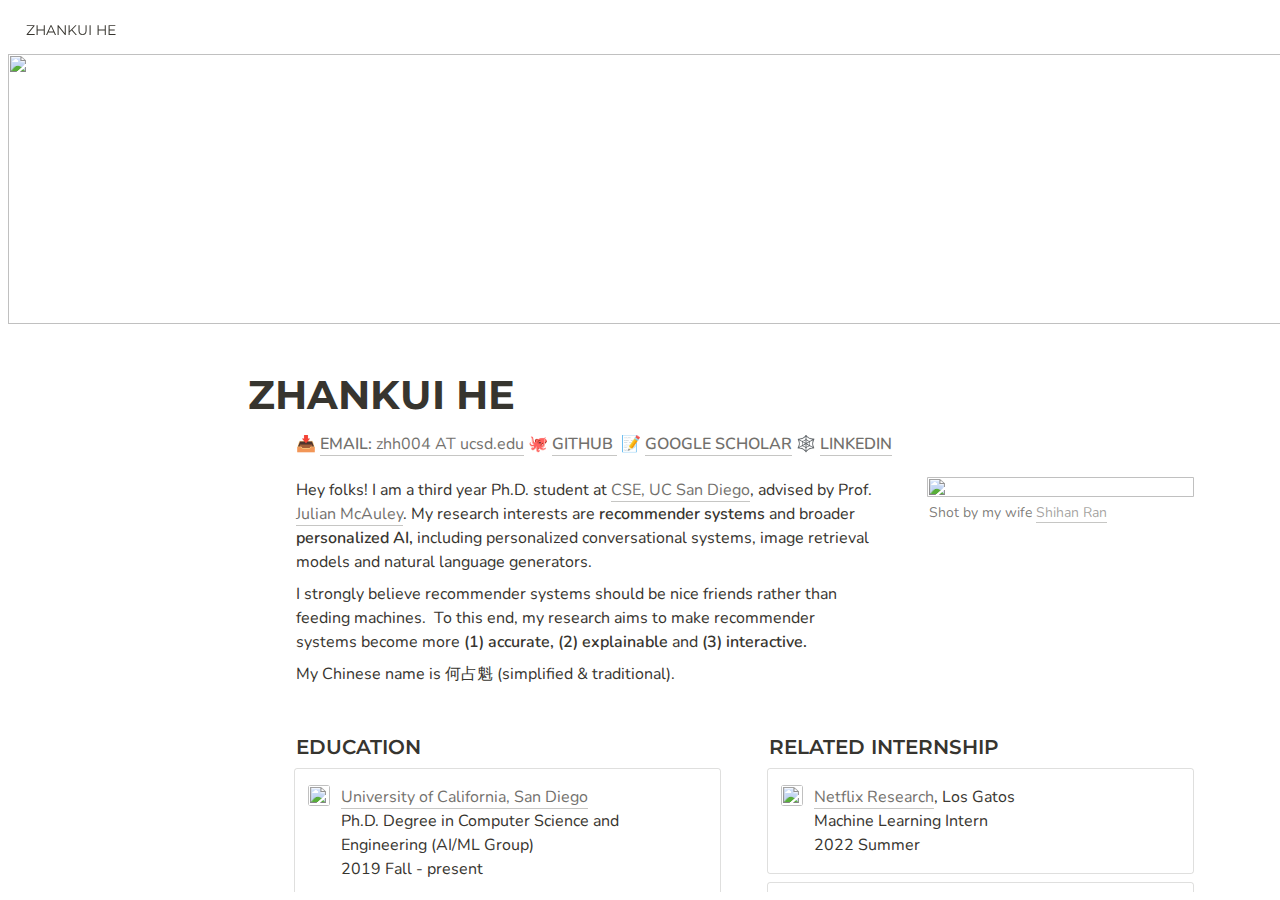
==== commit 908832d7: "update mobile fix" ====
--- a/index.html
+++ b/index.html
@@ -1,4 +1,4 @@
-<html class="notion-html"><head lang="en"><meta charset="utf-8"/><meta content="width=device-width,height=device-height,initial-scale=1,maximum-scale=1,user-scalable=no,viewport-fit=cover" name="viewport"/><title>ZHANKUI HE </title><meta content="en_US" property="og:locale"/><link href="/images/favicon.ico" rel="shortcut icon" type="image/x-icon"/><link href="/images/logo-ios.png" rel="apple-touch-icon"/><meta content="yes" name="apple-mobile-web-app-capable"/><meta content="telephone=no" name="format-detection"/><meta content="no" name="msapplication-tap-highlight"/><link href="4c758603f1604611142662f0ddecadcb583394b5.css" media="print" rel="stylesheet"/><link href="c2966105e8aa352ed123c7fd10adfdee28a77e8d.css" rel="stylesheet"/><meta content="Zhankui He" name="title"/><meta content="Zhankui He's Personal HomePage" name="description"/><link href="https://fonts.googleapis.com/css2?family=Nunito:wght@500;600;700&amp;display=swap" rel="stylesheet"/><link href="https://fonts.googleapis.com/css2?family=Montserrat:wght@500;600;700&amp;display=swap" rel="stylesheet"/><style type="text/css">.notion-topbar div {font-family:Montserrat !important} .notion-page-block > div, .notion-collection_view_page-block > div[data-root] {font-family:Montserrat !important} .notion-header-block div, notion-page-content > notion-collection_view-block > div:first-child div {font-family:Montserrat !important} .notion-sub_header-block div {font-family:Montserrat !important} .notion-sub_sub_header-block div {font-family:Montserrat !important} .notion-scroller {font-family:Montserrat !important} div:not(.notion-code-block) {font-family:Nunito} </style><link href="e1d809d762eeca23edf0cb31bb17bf3c703085f5.css" rel="stylesheet"/><link href="None" rel="icon" sizes="16x16" type="image/png"/></head><body class="notion-body"><style>body{background:#fff}body.dark{background:#191919}.initial-loading-spinner{-webkit-animation:rotate 1s linear infinite;animation:rotate 1s linear infinite;-webkit-transform-origin:center center;transform-origin:center center;width:1em;height:1em;opacity:.5;display:block;pointer-events:none}@-webkit-keyframes rotate{0%{-webkit-transform:rotate(0) translateZ(0);transform:rotate(0) translateZ(0)}100%{-webkit-transform:rotate(360deg) translateZ(0);transform:rotate(360deg) translateZ(0)}}@keyframes rotate{0%{-webkit-transform:rotate(0) translateZ(0);transform:rotate(0) translateZ(0)}100%{-webkit-transform:rotate(360deg) translateZ(0);transform:rotate(360deg) translateZ(0)}}</style><style id="scroll-properties"></style><div id="notion-app"><div class="notion-app-inner notion-light-theme" style='color: rgb(55, 53, 47); fill: currentcolor; line-height: 1.5; font-family: ui-sans-serif, -apple-system, BlinkMacSystemFont, "Segoe UI", Helvetica, "Apple Color Emoji", Arial, sans-serif, "Segoe UI Emoji", "Segoe UI Symbol"; -webkit-font-smoothing: auto;'><div class="notion-cursor-listener" style="width: 100vw; height: 100%; position: relative; display: flex; flex: 1 1 0%; background: white; cursor: text;"><div style="display: flex; flex-direction: column; width: 100%; overflow: hidden; visibility: unset;"><div style="max-width: 100vw; z-index: 100; background: white; user-select: none;"><div class="notion-topbar" style="width: 100%; max-width: 100vw; height: 45px; opacity: 1; transition: opacity 700ms ease 0s, color 700ms ease 0s; position: relative;"><div style="display: flex; justify-content: space-between; align-items: center; overflow: hidden; height: 45px; padding-left: 12px; padding-right: 10px;"><div class="notranslate" style="display: flex; align-items: center; line-height: 1.2; font-size: 14px; height: 100%; flex-grow: 0; margin-right: 8px; min-width: 0px;"><div class="notion-focusable" role="button" style="user-select: none; transition: background 20ms ease-in 0s; cursor: pointer; display: inline-flex; align-items: center; flex-shrink: 1; white-space: nowrap; height: 24px; border-radius: 3px; font-size: 14px; line-height: 1.2; min-width: 0px; padding-left: 6px; padding-right: 6px; color: rgb(55, 53, 47);" tabindex="0"><div class="notranslate" style="white-space: nowrap; overflow: hidden; text-overflow: ellipsis; max-width: 240px;">ZHANKUI HE </div></div></div><div style="flex-grow: 1; flex-shrink: 1;"></div><div class="notion-focusable" role="button" style="user-select: none; transition: background 20ms ease-in 0s; cursor: pointer; display: inline-flex; align-items: center; flex-shrink: 0; white-space: nowrap; height: 28px; border-radius: 3px; font-size: 14px; line-height: 1.2; min-width: 0px; padding-left: 8px; padding-right: 8px; color: rgb(55, 53, 47);" tabindex="0"><svg class="searchNew" style="width: 14px; height: 14px; display: block; fill: inherit; flex-shrink: 0; backface-visibility: hidden; margin-right: 6px;" viewbox="0 0 17 17"><path d="M6.78027 13.6729C8.24805 13.6729 9.60156 13.1982 10.709 12.4072L14.875 16.5732C15.0684 16.7666 15.3232 16.8633 15.5957 16.8633C16.167 16.8633 16.5713 16.4238 16.5713 15.8613C16.5713 15.5977 16.4834 15.3516 16.29 15.1582L12.1504 11.0098C13.0205 9.86719 13.5391 8.45215 13.5391 6.91406C13.5391 3.19629 10.498 0.155273 6.78027 0.155273C3.0625 0.155273 0.0214844 3.19629 0.0214844 6.91406C0.0214844 10.6318 3.0625 13.6729 6.78027 13.6729ZM6.78027 12.2139C3.87988 12.2139 1.48047 9.81445 1.48047 6.91406C1.48047 4.01367 3.87988 1.61426 6.78027 1.61426C9.68066 1.61426 12.0801 4.01367 12.0801 6.91406C12.0801 9.81445 9.68066 12.2139 6.78027 12.2139Z"></path></svg>Search</div><div class="notion-focusable" role="button" style="user-select: none; transition: background 20ms ease-in 0s; cursor: pointer; display: flex; align-items: center; justify-content: center; width: 32px; height: 28px; border-radius: 3px;" tabindex="0"><svg class="dots" style="width: 18px; height: 18px; display: block; fill: inherit; flex-shrink: 0; backface-visibility: hidden;" viewbox="0 0 13 3"><g><path d="M3,1.5A1.5,1.5,0,1,1,1.5,0,1.5,1.5,0,0,1,3,1.5Z"></path><path d="M8,1.5A1.5,1.5,0,1,1,6.5,0,1.5,1.5,0,0,1,8,1.5Z"></path><path d="M13,1.5A1.5,1.5,0,1,1,11.5,0,1.5,1.5,0,0,1,13,1.5Z"></path></g></svg></div><div style="flex: 0 0 auto; width: 1px; height: 16px; margin-left: 8px; margin-right: 8px; background: rgba(55, 53, 47, 0.16);"></div><div class="notion-focusable" role="button" style="user-select: none; transition: background 20ms ease-in 0s; cursor: pointer; display: inline-flex; align-items: center; flex-shrink: 0; white-space: nowrap; height: 28px; border-radius: 3px; font-size: 14px; line-height: 1.2; min-width: 0px; padding-left: 8px; padding-right: 8px; color: rgb(55, 53, 47);" tabindex="0"><svg class="notionLogo" style="width: 18px; height: 18px; display: block; fill: inherit; flex-shrink: 0; backface-visibility: hidden; margin-right: 6px;" viewbox="0 0 120 126"><path d="M 20.6927 21.9315C 24.5836 25.0924 26.0432 24.8512 33.3492 24.3638L 102.228 20.2279C 103.689 20.2279 102.474 18.7705 101.987 18.5283L 90.5477 10.2586C 88.3558 8.55699 85.4356 6.60818 79.8387 7.09563L 13.1433 11.9602C 10.711 12.2014 10.2251 13.4175 11.1939 14.3924L 20.6927 21.9315ZM 24.8281 37.9835L 24.8281 110.456C 24.8281 114.351 26.7745 115.808 31.1553 115.567L 106.853 111.187C 111.236 110.946 111.724 108.267 111.724 105.103L 111.724 33.1169C 111.724 29.958 110.509 28.2544 107.826 28.4976L 28.721 33.1169C 25.8018 33.3622 24.8281 34.8225 24.8281 37.9835ZM 99.5567 41.8711C 100.042 44.0622 99.5567 46.2512 97.3618 46.4974L 93.7143 47.2241L 93.7143 100.728C 90.5477 102.43 87.6275 103.403 85.1942 103.403C 81.2983 103.403 80.3226 102.186 77.4044 98.54L 53.5471 61.087L 53.5471 97.3239L 61.0964 99.0275C 61.0964 99.0275 61.0964 103.403 55.0057 103.403L 38.2148 104.377C 37.727 103.403 38.2148 100.973 39.9179 100.486L 44.2996 99.2717L 44.2996 51.36L 38.2158 50.8725C 37.728 48.6815 38.9431 45.5225 42.3532 45.2773L 60.3661 44.0631L 85.1942 82.0036L 85.1942 48.4402L 78.864 47.7136C 78.3781 45.0351 80.3226 43.0902 82.7569 42.849L 99.5567 41.8711ZM 7.5434 5.39404L 76.9175 0.285276C 85.4366 -0.445402 87.6285 0.0440428 92.983 3.93368L 115.128 19.4982C 118.782 22.1747 120 22.9034 120 25.8211L 120 111.187C 120 116.537 118.051 119.701 111.237 120.185L 30.6734 125.05C 25.5584 125.294 23.124 124.565 20.4453 121.158L 4.13735 99.9994C 1.21516 96.1048 0 93.191 0 89.7819L 0 13.903C 0 9.5279 1.94945 5.8785 7.5434 5.39404Z"></path></svg>Try Notion</div></div></div><div style="width: calc(100% - 0px); user-select: none;"></div></div><div class="notion-frame" style="flex-grow: 0; flex-shrink: 1; display: flex; flex-direction: column; background: white; z-index: 1; height: calc(100vh - 45px); max-height: 100%; position: relative; width: 1920px;"><div class="notion-scroller vertical" style="display: flex; flex-direction: column; z-index: 1; flex-grow: 1; position: relative; align-items: center; margin-right: 0px; margin-bottom: 0px; overflow: hidden auto;"><div class="whenContentEditable" data-content-editable-root="true" style="caret-color: rgb(55, 53, 47); width: 100%; display: flex; flex-direction: column; position: relative; align-items: center; flex-grow: 1; --whenContentEditable--WebkitUserModify:read-write-plaintext-only;"><span style="height: 1px; width: 1px;"></span><div class="pseudoSelection" contenteditable="false" data-content-editable-void="true" style="user-select: none; --pseudoSelection--background:transparent; width: 100%; display: flex; flex-direction: column; align-items: center; flex-shrink: 0; flex-grow: 0; z-index: 2;"><div style="position: relative; width: 100%; display: flex; flex-direction: column; align-items: center; height: 30vh; cursor: default;"><div style="width: 100%; cursor: inherit;"><div style="display: grid; width: 100%; height: 30vh;"><div style="grid-area: 1 / 1 / auto / auto; width: 100%; height: 100%;"><img src="0ccfd6ac7dd4507f687451bc166ede6610234df6.jpg" style="display: block; object-fit: cover; border-radius: 0px; width: 100%; height: 30vh; opacity: 1; object-position: center 50%;"/></div><div style="grid-area: 1 / 1 / auto / auto; width: 100%; height: 100%;"><img src="[data-uri]" style="display: block; object-fit: cover; border-radius: 0px; width: 100%; height: 30vh; opacity: 1; object-position: center 50%;"/></div></div></div><div style='background: rgba(0, 0, 0, 0.4); border-radius: 3px; color: white; font-size: 12px; font-family: ui-sans-serif, -apple-system, BlinkMacSystemFont, "Segoe UI", Helvetica, "Apple Color Emoji", Arial, sans-serif, "Segoe UI Emoji", "Segoe UI Symbol"; width: 180px; left: calc(50% - 90px); padding: 0.3em 1.5em; pointer-events: none; position: absolute; top: calc(50% - 10px); text-align: center; opacity: 0;'>Drag image to reposition</div></div></div><div style="width: 100%; display: flex; justify-content: center; z-index: 3; flex-shrink: 0;"><div style="max-width: 100%; min-width: 0px; width: 900px;"><div style="width: 100%; display: flex; flex-direction: column; align-items: center; flex-shrink: 0; flex-grow: 0;"><div style="max-width: 100%; padding-left: calc(96px + env(safe-area-inset-left)); width: 100%;"><div class="pseudoSelection" contenteditable="false" data-content-editable-void="true" style="user-select: none; --pseudoSelection--background:transparent; pointer-events: none;"><div class="notion-page-controls" style='display: flex; justify-content: flex-start; flex-wrap: wrap; margin-top: 16px; margin-bottom: 4px; margin-left: -1px; color: rgba(55, 53, 47, 0.5); font-family: ui-sans-serif, -apple-system, BlinkMacSystemFont, "Segoe UI", Helvetica, "Apple Color Emoji", Arial, sans-serif, "Segoe UI Emoji", "Segoe UI Symbol"; height: 24px; pointer-events: auto;'></div></div><div style="padding-right: calc(96px + env(safe-area-inset-right));"><div><div class="notion-selectable notion-page-block" data-block-id="e5dc50fb-889e-4686-9d88-388ba7a9a64c" style='color: rgb(55, 53, 47); font-weight: 700; line-height: 1.2; font-size: 40px; font-family: ui-sans-serif, -apple-system, BlinkMacSystemFont, "Segoe UI", Helvetica, "Apple Color Emoji", Arial, sans-serif, "Segoe UI Emoji", "Segoe UI Symbol"; cursor: text; display: flex; align-items: center;'><div contenteditable="false" data-content-editable-leaf="true" placeholder="Untitled" spellcheck="true" style="max-width: 100%; width: 100%; white-space: pre-wrap; word-break: break-word; caret-color: rgb(55, 53, 47); padding: 3px 2px;">ZHANKUI HE </div></div><div style="margin-left: 4px;"></div></div></div></div></div><div style="width: 100%; display: flex; flex-direction: column; align-items: center; flex-shrink: 0; flex-grow: 0;"><div contenteditable="false" data-content-editable-void="true" style="padding-left: calc(96px + env(safe-area-inset-left)); padding-right: calc(96px + env(safe-area-inset-right)); max-width: 100%; width: 100%;"></div></div></div></div><div style="display: flex; width: 100%; justify-content: center; padding-top: 5px;"><div style="max-width: 100%; min-width: 0px; width: 900px;"><div class="notion-page-content" style="flex-shrink: 0; flex-grow: 1; max-width: 100%; display: flex; align-items: flex-start; flex-direction: column; font-size: 16px; line-height: 1.5; width: 100%; z-index: 4; padding-bottom: 30vh; padding-left: calc(96px + env(safe-area-inset-left)); padding-right: calc(96px + env(safe-area-inset-right));"><div class="notion-selectable notion-text-block" data-block-id="0e42a237-0bf0-4d26-a01d-d32ea6d693c0" style="width: 100%; max-width: 1728px; margin-top: 2px; margin-bottom: 1px;"><div style="color: inherit; fill: inherit;"><div style="display: flex;"><div contenteditable="false" data-content-editable-leaf="true" placeholder=" " spellcheck="true" style="max-width: 100%; width: 100%; white-space: pre-wrap; word-break: break-word; caret-color: rgb(55, 53, 47); padding: 3px 2px;"><span aria-label="📥" role="image" style='font-family:"Apple Color Emoji","Segoe UI Emoji",NotoColorEmoji,"Noto Color Emoji","Segoe UI Symbol","Android Emoji",EmojiSymbols;line-height:1em;white-space:nowrap;font-size:1em'>📥</span> <a class="notion-link-token notion-enable-hover" data-token-index="1" href="https://aaronheee.github.io/" rel="noopener noreferrer" style="cursor:pointer;color:inherit;word-wrap:break-word;font-weight:600;text-decoration:inherit" target="_blank"><span class="link-annotation-0e42a237-0bf0-4d26-a01d-d32ea6d693c0-636902786" style="border-bottom:0.05em solid;border-color:rgba(55,53,47,0.4);opacity:0.7">EMAIL: </span></a><a class="notion-link-token notion-enable-hover" data-token-index="2" href="https://aaronheee.github.io/" rel="noopener noreferrer" style="cursor:pointer;color:inherit;word-wrap:break-word;text-decoration:inherit" target="_blank"><span class="link-annotation-0e42a237-0bf0-4d26-a01d-d32ea6d693c0-636902786" style="border-bottom:0.05em solid;border-color:rgba(55,53,47,0.4);opacity:0.7">zhh004 AT ucsd.edu</span></a> <span aria-label="🐙" role="image" style='font-family:"Apple Color Emoji","Segoe UI Emoji",NotoColorEmoji,"Noto Color Emoji","Segoe UI Symbol","Android Emoji",EmojiSymbols;line-height:1em;white-space:nowrap;font-size:1em'>🐙</span> <a class="notion-link-token notion-enable-hover" data-token-index="4" href="https://github.com/AaronHeee" rel="noopener noreferrer" style="cursor:pointer;color:inherit;word-wrap:break-word;font-weight:600;text-decoration:inherit" target="_blank"><span class="link-annotation-0e42a237-0bf0-4d26-a01d-d32ea6d693c0-483684100" style="border-bottom:0.05em solid;border-color:rgba(55,53,47,0.4);opacity:0.7">GITHUB </span></a><span class="notion-enable-hover" data-token-index="5" style="font-weight:600"> <span aria-label="📝" role="image" style='font-family:"Apple Color Emoji","Segoe UI Emoji",NotoColorEmoji,"Noto Color Emoji","Segoe UI Symbol","Android Emoji",EmojiSymbols;line-height:1em;white-space:nowrap;font-size:1em'>📝</span> </span><a class="notion-link-token notion-enable-hover" data-token-index="6" href="https://scholar.google.com/citations?user=EK5xD8IAAAAJ" rel="noopener noreferrer" style="cursor:pointer;color:inherit;word-wrap:break-word;font-weight:600;text-decoration:inherit" target="_blank"><span class="link-annotation-0e42a237-0bf0-4d26-a01d-d32ea6d693c0-2079916305" style="border-bottom:0.05em solid;border-color:rgba(55,53,47,0.4);opacity:0.7">GOOGLE SCHOLAR</span></a><span class="notion-enable-hover" data-token-index="7" style="font-weight:600"> <span aria-label="🕸" role="image" style='font-family:"Apple Color Emoji","Segoe UI Emoji",NotoColorEmoji,"Noto Color Emoji","Segoe UI Symbol","Android Emoji",EmojiSymbols;line-height:1em;white-space:nowrap;font-size:1em'>🕸</span> </span><a class="notion-link-token notion-enable-hover" data-token-index="8" href="https://www.linkedin.com/in/zhankui/" rel="noopener noreferrer" style="cursor:pointer;color:inherit;word-wrap:break-word;font-weight:600;text-decoration:inherit" target="_blank"><span class="link-annotation-0e42a237-0bf0-4d26-a01d-d32ea6d693c0-1422773789" style="border-bottom:0.05em solid;border-color:rgba(55,53,47,0.4);opacity:0.7">LINKEDIN</span></a></div></div></div></div><div class="notion-selectable notion-column_list-block" data-block-id="50d2ce7e-58a2-48bc-941a-da1a2e149f62" style="width: 100%; max-width: 1728px; align-self: center; margin-top: 1px; margin-bottom: 1px;"><div style="display: flex;"><div style="padding-top: 12px; padding-bottom: 12px; flex-grow: 0; flex-shrink: 0; width: calc((100% - 46px) * 0.6875);"><div class="notion-selectable notion-column-block" data-block-id="0ab6f001-0ba9-4022-b89c-0d398f2dccf5" style="display: flex; flex-direction: column;"><div class="notion-selectable notion-text-block" data-block-id="a93ac6c6-58d3-417e-9cf5-82f694769a45" style="width: 100%; max-width: 100%; margin-top: 2px; margin-bottom: 1px;"><div style="color: inherit; fill: inherit;"><div style="display: flex;"><div contenteditable="false" data-content-editable-leaf="true" placeholder=" " spellcheck="true" style="max-width: 100%; width: 100%; white-space: pre-wrap; word-break: break-word; caret-color: rgb(55, 53, 47); padding: 3px 2px;">Hey folks! I am a third year Ph.D. student at <a class="notion-link-token notion-enable-hover" data-token-index="1" href="https://cse.ucsd.edu/" rel="noopener noreferrer" style="cursor:pointer;color:inherit;word-wrap:break-word;text-decoration:inherit" target="_blank"><span class="link-annotation-a93ac6c6-58d3-417e-9cf5-82f694769a45-1206206272" style="border-bottom:0.05em solid;border-color:rgba(55,53,47,0.4);opacity:0.7">CSE, UC San Diego</span></a>, advised by Prof. <a class="notion-link-token notion-enable-hover" data-token-index="3" href="https://cseweb.ucsd.edu/~jmcauley/" rel="noopener noreferrer" style="cursor:pointer;color:inherit;word-wrap:break-word;text-decoration:inherit" target="_blank"><span class="link-annotation-a93ac6c6-58d3-417e-9cf5-82f694769a45-1132684365" style="border-bottom:0.05em solid;border-color:rgba(55,53,47,0.4);opacity:0.7">Julian McAuley</span></a>. My research interests are <span class="notion-enable-hover" data-token-index="5" style="font-weight:600">recommender systems</span> and broader <span class="notion-enable-hover" data-token-index="7" style="font-weight:600">personalized AI, </span>including<span class="notion-enable-hover" data-token-index="9" style="font-weight:600"> </span>personalized conversational systems, image retrieval models and natural language generators.  </div></div></div></div><div class="notion-selectable notion-text-block" data-block-id="4dc0059e-ea81-4a2d-9317-80ede02555aa" style="width: 100%; max-width: 100%; margin-top: 1px; margin-bottom: 1px;"><div style="color: inherit; fill: inherit;"><div style="display: flex;"><div contenteditable="false" data-content-editable-leaf="true" placeholder=" " spellcheck="true" style="max-width: 100%; width: 100%; white-space: pre-wrap; word-break: break-word; caret-color: rgb(55, 53, 47); padding: 3px 2px;">I strongly believe recommender systems should be nice friends rather than feeding machines.  To this end, my research aims to make recommender systems become more<span class="notion-enable-hover" data-token-index="1" style="font-weight:600"> (1) accurate, (2) explainable </span>and<span class="notion-enable-hover" data-token-index="3" style="font-weight:600"> (3) interactive.</span></div></div></div></div><div class="notion-selectable notion-text-block" data-block-id="51d650ee-ef42-42bb-89f2-bca229ee3654" style="width: 100%; max-width: 100%; margin-top: 1px; margin-bottom: 0px;"><div style="color: inherit; fill: inherit;"><div style="display: flex;"><div contenteditable="false" data-content-editable-leaf="true" placeholder=" " spellcheck="true" style="max-width: 100%; width: 100%; white-space: pre-wrap; word-break: break-word; caret-color: rgb(55, 53, 47); padding: 3px 2px;">My Chinese name is 何占魁 (simplified &amp; traditional).</div></div></div></div></div></div><div style="position: relative; width: 46px; flex-grow: 0; flex-shrink: 0; transition: opacity 200ms ease-out 0s; opacity: 0;"></div><div style="padding-top: 12px; padding-bottom: 12px; flex-grow: 0; flex-shrink: 0; width: calc((100% - 46px) * 0.3125);"><div class="notion-selectable notion-column-block" data-block-id="438815f8-b428-49d9-8d73-d3834a4d5d40" style="display: flex; flex-direction: column;"><div class="notion-selectable notion-image-block" data-block-id="0047e9d1-c1cc-4693-8603-b6a9160f3b92" style="width: 100%; max-width: 100%; align-self: flex-start; margin-top: 4px; margin-bottom: 0px;"><div contenteditable="false" data-content-editable-void="true"><div style="display: flex;"><div class="notion-cursor-default" style="position: relative; overflow: hidden; flex-grow: 1;"><div style="position: relative;"><div><div style="height: 100%; width: 100%;"><img src="67f11a5fe4c17ee105b96ba5e61604aaffadfc6f.jpeg" style="display: block; object-fit: cover; border-radius: 1px; pointer-events: auto; width: 100%;"/></div></div></div></div></div><div contenteditable="false" data-content-editable-leaf="true" placeholder="Write a caption…" spellcheck="true" style="max-width: 100%; width: 100%; white-space: pre-wrap; word-break: break-word; caret-color: rgb(55, 53, 47); font-size: 14px; line-height: 1.4; color: rgba(55, 53, 47, 0.65); padding-top: 6px; padding-bottom: 6px; padding-left: 2px;">Shot by my wife <a class="notion-link-token notion-enable-hover" data-token-index="1" href="https://rshcaroline.github.io/" rel="noopener noreferrer" style="cursor:pointer;color:inherit;word-wrap:break-word;text-decoration:inherit" target="_blank"><span class="link-annotation-0047e9d1-c1cc-4693-8603-b6a9160f3b92--1309223798" style="border-bottom:0.05em solid;border-color:rgba(55,53,47,0.4);opacity:0.7">Shihan Ran</span></a></div></div></div></div></div></div></div><div class="notion-selectable notion-column_list-block" data-block-id="7ee8f8ba-baa1-4beb-953c-d4ec9219a7af" style="width: 100%; max-width: 1728px; align-self: center; margin-top: 1px; margin-bottom: 1px;"><div style="display: flex;"><div style="padding-top: 12px; padding-bottom: 12px; flex-grow: 0; flex-shrink: 0; width: calc((100% - 46px) * 0.5);"><div class="notion-selectable notion-column-block" data-block-id="801a0255-c5a2-427e-b76b-aa973840c49b" style="display: flex; flex-direction: column;"><div class="notion-selectable notion-sub_sub_header-block" data-block-id="1ea0f81e-19d4-48e9-accc-b7d00b6e67f5" style="width: 100%; max-width: 100%; margin-top: 1em; margin-bottom: 1px;"><div style="display: flex; width: 100%; color: inherit; fill: inherit;"><div contenteditable="false" data-content-editable-leaf="true" placeholder="Heading 3" spellcheck="true" style='max-width: 100%; width: 100%; white-space: pre-wrap; word-break: break-word; caret-color: rgb(55, 53, 47); padding: 3px 2px; font-family: ui-sans-serif, -apple-system, BlinkMacSystemFont, "Segoe UI", Helvetica, "Apple Color Emoji", Arial, sans-serif, "Segoe UI Emoji", "Segoe UI Symbol"; font-weight: 600; font-size: 1.25em; line-height: 1.3;'>EDUCATION</div></div></div><div class="notion-selectable notion-callout-block" data-block-id="29896f66-f2f4-42ac-b5f2-860d93d86b06" style="width: 100%; max-width: 100%; margin-top: 4px; margin-bottom: 4px;"><div style="display: flex;"><div style="display: flex; width: 100%; border-radius: 3px; border: 1px solid rgba(55, 53, 47, 0.16); background-color: transparent; padding: 16px 16px 16px 12px; color: rgb(55, 53, 47);"><div><div aria-disabled="true" class="notion-record-icon notranslate notion-focusable" role="button" style="user-select: none; transition: background 20ms ease-in 0s; display: flex; align-items: center; justify-content: center; height: 24px; width: 24px; border-radius: 3px; flex-shrink: 0;" tabindex="-1"><div><div style="width: 100%; height: 100%;"><img src="b0fc0fa4531ef5fff4a8b90bcfbdc2011c15fa2a.png" style="display: block; object-fit: cover; border-radius: 3px; width: 21.312px; height: 21.312px; transition: opacity 100ms ease-out 0s;"/></div></div></div></div><div style="display: flex; flex-direction: column; min-width: 0px; margin-left: 8px; width: 100%;"><div contenteditable="false" data-content-editable-leaf="true" placeholder="Type something…" spellcheck="true" style="max-width: 100%; width: 100%; white-space: pre-wrap; word-break: break-word; caret-color: rgb(55, 53, 47); padding-left: 2px; padding-right: 2px;"><a class="notion-link-token notion-enable-hover" data-token-index="0" href="https://cse.ucsd.edu/" rel="noopener noreferrer" style="cursor:pointer;color:inherit;word-wrap:break-word;text-decoration:inherit" target="_blank"><span class="link-annotation-29896f66-f2f4-42ac-b5f2-860d93d86b06-870193871" style="border-bottom:0.05em solid;border-color:rgba(55,53,47,0.4);opacity:0.7">University of California, San Diego</span></a>
+<html class="notion-html"><head lang="en"><meta charset="utf-8"/><meta content="width=device-width,height=device-height,initial-scale=1,maximum-scale=1,user-scalable=no,viewport-fit=cover" name="viewport"/><title>ZHANKUI HE </title><meta content="en_US" property="og:locale"/><link href="/images/favicon.ico" rel="shortcut icon" type="image/x-icon"/><link href="/images/logo-ios.png" rel="apple-touch-icon"/><meta content="yes" name="apple-mobile-web-app-capable"/><meta content="telephone=no" name="format-detection"/><meta content="no" name="msapplication-tap-highlight"/><link href="4c758603f1604611142662f0ddecadcb583394b5.css" media="print" rel="stylesheet"/><link href="c2966105e8aa352ed123c7fd10adfdee28a77e8d.css" rel="stylesheet"/><meta content="Zhankui He" name="title"/><meta content="Zhankui He's Personal HomePage" name="description"/><link href="https://fonts.googleapis.com/css2?family=Montserrat:wght@500;600;700&amp;display=swap" rel="stylesheet"/><link href="https://fonts.googleapis.com/css2?family=Nunito:wght@500;600;700&amp;display=swap" rel="stylesheet"/><style type="text/css">.notion-topbar div {font-family:Montserrat !important} .notion-page-block > div, .notion-collection_view_page-block > div[data-root] {font-family:Montserrat !important} .notion-header-block div, notion-page-content > notion-collection_view-block > div:first-child div {font-family:Montserrat !important} .notion-sub_header-block div {font-family:Montserrat !important} .notion-sub_sub_header-block div {font-family:Montserrat !important} .notion-scroller {font-family:Montserrat !important} div:not(.notion-code-block) {font-family:Nunito} </style><link href="e1d809d762eeca23edf0cb31bb17bf3c703085f5.css" rel="stylesheet"/><link href="None" rel="icon" sizes="16x16" type="image/png"/></head><body class="notion-body"><style>body{background:#fff}body.dark{background:#191919}.initial-loading-spinner{-webkit-animation:rotate 1s linear infinite;animation:rotate 1s linear infinite;-webkit-transform-origin:center center;transform-origin:center center;width:1em;height:1em;opacity:.5;display:block;pointer-events:none}@-webkit-keyframes rotate{0%{-webkit-transform:rotate(0) translateZ(0);transform:rotate(0) translateZ(0)}100%{-webkit-transform:rotate(360deg) translateZ(0);transform:rotate(360deg) translateZ(0)}}@keyframes rotate{0%{-webkit-transform:rotate(0) translateZ(0);transform:rotate(0) translateZ(0)}100%{-webkit-transform:rotate(360deg) translateZ(0);transform:rotate(360deg) translateZ(0)}}</style><style id="scroll-properties"></style><div id="notion-app"><div class="notion-app-inner notion-light-theme" style='color: rgb(55, 53, 47); fill: currentcolor; line-height: 1.5; font-family: ui-sans-serif, -apple-system, BlinkMacSystemFont, "Segoe UI", Helvetica, "Apple Color Emoji", Arial, sans-serif, "Segoe UI Emoji", "Segoe UI Symbol"; -webkit-font-smoothing: auto;'><div class="notion-cursor-listener" style="width: 100vw; height: 100%; position: relative; display: flex; flex: 1 1 0%; background: white; cursor: text;"><div style="display: flex; flex-direction: column; width: 100%; overflow: hidden; visibility: unset;"><div style="max-width: 100vw; z-index: 100; background: white; user-select: none;"><div class="notion-topbar" style="width: 100%; max-width: 100vw; height: 45px; opacity: 1; transition: opacity 700ms ease 0s, color 700ms ease 0s; position: relative;"><div style="display: flex; justify-content: space-between; align-items: center; overflow: hidden; height: 45px; padding-left: 12px; padding-right: 10px;"><div class="notranslate" style="display: flex; align-items: center; line-height: 1.2; font-size: 14px; height: 100%; flex-grow: 0; margin-right: 8px; min-width: 0px;"><div class="notion-focusable" role="button" style="user-select: none; transition: background 20ms ease-in 0s; cursor: pointer; display: inline-flex; align-items: center; flex-shrink: 1; white-space: nowrap; height: 24px; border-radius: 3px; font-size: 14px; line-height: 1.2; min-width: 0px; padding-left: 6px; padding-right: 6px; color: rgb(55, 53, 47);" tabindex="0"><div class="notranslate" style="white-space: nowrap; overflow: hidden; text-overflow: ellipsis; max-width: 240px;">ZHANKUI HE </div></div></div><div style="flex-grow: 1; flex-shrink: 1;"></div><div class="notion-focusable" role="button" style="user-select: none; transition: background 20ms ease-in 0s; cursor: pointer; display: inline-flex; align-items: center; flex-shrink: 0; white-space: nowrap; height: 28px; border-radius: 3px; font-size: 14px; line-height: 1.2; min-width: 0px; padding-left: 8px; padding-right: 8px; color: rgb(55, 53, 47);" tabindex="0"><svg class="searchNew" style="width: 14px; height: 14px; display: block; fill: inherit; flex-shrink: 0; backface-visibility: hidden; margin-right: 6px;" viewbox="0 0 17 17"><path d="M6.78027 13.6729C8.24805 13.6729 9.60156 13.1982 10.709 12.4072L14.875 16.5732C15.0684 16.7666 15.3232 16.8633 15.5957 16.8633C16.167 16.8633 16.5713 16.4238 16.5713 15.8613C16.5713 15.5977 16.4834 15.3516 16.29 15.1582L12.1504 11.0098C13.0205 9.86719 13.5391 8.45215 13.5391 6.91406C13.5391 3.19629 10.498 0.155273 6.78027 0.155273C3.0625 0.155273 0.0214844 3.19629 0.0214844 6.91406C0.0214844 10.6318 3.0625 13.6729 6.78027 13.6729ZM6.78027 12.2139C3.87988 12.2139 1.48047 9.81445 1.48047 6.91406C1.48047 4.01367 3.87988 1.61426 6.78027 1.61426C9.68066 1.61426 12.0801 4.01367 12.0801 6.91406C12.0801 9.81445 9.68066 12.2139 6.78027 12.2139Z"></path></svg>Search</div><div class="notion-focusable" role="button" style="user-select: none; transition: background 20ms ease-in 0s; cursor: pointer; display: flex; align-items: center; justify-content: center; width: 32px; height: 28px; border-radius: 3px;" tabindex="0"><svg class="dots" style="width: 18px; height: 18px; display: block; fill: inherit; flex-shrink: 0; backface-visibility: hidden;" viewbox="0 0 13 3"><g><path d="M3,1.5A1.5,1.5,0,1,1,1.5,0,1.5,1.5,0,0,1,3,1.5Z"></path><path d="M8,1.5A1.5,1.5,0,1,1,6.5,0,1.5,1.5,0,0,1,8,1.5Z"></path><path d="M13,1.5A1.5,1.5,0,1,1,11.5,0,1.5,1.5,0,0,1,13,1.5Z"></path></g></svg></div><div style="flex: 0 0 auto; width: 1px; height: 16px; margin-left: 8px; margin-right: 8px; background: rgba(55, 53, 47, 0.16);"></div><div class="notion-focusable" role="button" style="user-select: none; transition: background 20ms ease-in 0s; cursor: pointer; display: inline-flex; align-items: center; flex-shrink: 0; white-space: nowrap; height: 28px; border-radius: 3px; font-size: 14px; line-height: 1.2; min-width: 0px; padding-left: 8px; padding-right: 8px; color: rgb(55, 53, 47);" tabindex="0"><svg class="notionLogo" style="width: 18px; height: 18px; display: block; fill: inherit; flex-shrink: 0; backface-visibility: hidden; margin-right: 6px;" viewbox="0 0 120 126"><path d="M 20.6927 21.9315C 24.5836 25.0924 26.0432 24.8512 33.3492 24.3638L 102.228 20.2279C 103.689 20.2279 102.474 18.7705 101.987 18.5283L 90.5477 10.2586C 88.3558 8.55699 85.4356 6.60818 79.8387 7.09563L 13.1433 11.9602C 10.711 12.2014 10.2251 13.4175 11.1939 14.3924L 20.6927 21.9315ZM 24.8281 37.9835L 24.8281 110.456C 24.8281 114.351 26.7745 115.808 31.1553 115.567L 106.853 111.187C 111.236 110.946 111.724 108.267 111.724 105.103L 111.724 33.1169C 111.724 29.958 110.509 28.2544 107.826 28.4976L 28.721 33.1169C 25.8018 33.3622 24.8281 34.8225 24.8281 37.9835ZM 99.5567 41.8711C 100.042 44.0622 99.5567 46.2512 97.3618 46.4974L 93.7143 47.2241L 93.7143 100.728C 90.5477 102.43 87.6275 103.403 85.1942 103.403C 81.2983 103.403 80.3226 102.186 77.4044 98.54L 53.5471 61.087L 53.5471 97.3239L 61.0964 99.0275C 61.0964 99.0275 61.0964 103.403 55.0057 103.403L 38.2148 104.377C 37.727 103.403 38.2148 100.973 39.9179 100.486L 44.2996 99.2717L 44.2996 51.36L 38.2158 50.8725C 37.728 48.6815 38.9431 45.5225 42.3532 45.2773L 60.3661 44.0631L 85.1942 82.0036L 85.1942 48.4402L 78.864 47.7136C 78.3781 45.0351 80.3226 43.0902 82.7569 42.849L 99.5567 41.8711ZM 7.5434 5.39404L 76.9175 0.285276C 85.4366 -0.445402 87.6285 0.0440428 92.983 3.93368L 115.128 19.4982C 118.782 22.1747 120 22.9034 120 25.8211L 120 111.187C 120 116.537 118.051 119.701 111.237 120.185L 30.6734 125.05C 25.5584 125.294 23.124 124.565 20.4453 121.158L 4.13735 99.9994C 1.21516 96.1048 0 93.191 0 89.7819L 0 13.903C 0 9.5279 1.94945 5.8785 7.5434 5.39404Z"></path></svg>Try Notion</div></div></div><div style="width: calc(100% - 0px); user-select: none;"></div></div><div class="notion-frame" style="flex-grow: 0; flex-shrink: 1; display: flex; flex-direction: column; background: white; z-index: 1; height: calc(100vh - 45px); max-height: 100%; position: relative; width: 1920px;"><div class="notion-scroller vertical" style="display: flex; flex-direction: column; z-index: 1; flex-grow: 1; position: relative; align-items: center; margin-right: 0px; margin-bottom: 0px; overflow: hidden auto;"><div class="whenContentEditable" data-content-editable-root="true" style="caret-color: rgb(55, 53, 47); width: 100%; display: flex; flex-direction: column; position: relative; align-items: center; flex-grow: 1; --whenContentEditable--WebkitUserModify:read-write-plaintext-only;"><span style="height: 1px; width: 1px;"></span><div class="pseudoSelection" contenteditable="false" data-content-editable-void="true" style="user-select: none; --pseudoSelection--background:transparent; width: 100%; display: flex; flex-direction: column; align-items: center; flex-shrink: 0; flex-grow: 0; z-index: 2;"><div style="position: relative; width: 100%; display: flex; flex-direction: column; align-items: center; height: 30vh; cursor: default;"><div style="width: 100%; cursor: inherit;"><div style="display: grid; width: 100%; height: 30vh;"><div style="grid-area: 1 / 1 / auto / auto; width: 100%; height: 100%;"><img src="0ccfd6ac7dd4507f687451bc166ede6610234df6.jpg" style="display: block; object-fit: cover; border-radius: 0px; width: 100%; height: 30vh; opacity: 1; object-position: center 50%;"/></div><div style="grid-area: 1 / 1 / auto / auto; width: 100%; height: 100%;"><img src="[data-uri]" style="display: block; object-fit: cover; border-radius: 0px; width: 100%; height: 30vh; opacity: 1; object-position: center 50%;"/></div></div></div><div style='background: rgba(0, 0, 0, 0.4); border-radius: 3px; color: white; font-size: 12px; font-family: ui-sans-serif, -apple-system, BlinkMacSystemFont, "Segoe UI", Helvetica, "Apple Color Emoji", Arial, sans-serif, "Segoe UI Emoji", "Segoe UI Symbol"; width: 180px; left: calc(50% - 90px); padding: 0.3em 1.5em; pointer-events: none; position: absolute; top: calc(50% - 10px); text-align: center; opacity: 0;'>Drag image to reposition</div></div></div><div style="width: 100%; display: flex; justify-content: center; z-index: 3; flex-shrink: 0;"><div style="max-width: 100%; min-width: 0px; width: 900px;"><div style="width: 100%; display: flex; flex-direction: column; align-items: center; flex-shrink: 0; flex-grow: 0;"><div style="max-width: 100%; padding-left: calc(96px + env(safe-area-inset-left)); width: 100%;"><div class="pseudoSelection" contenteditable="false" data-content-editable-void="true" style="user-select: none; --pseudoSelection--background:transparent; pointer-events: none;"><div class="notion-page-controls" style='display: flex; justify-content: flex-start; flex-wrap: wrap; margin-top: 16px; margin-bottom: 4px; margin-left: -1px; color: rgba(55, 53, 47, 0.5); font-family: ui-sans-serif, -apple-system, BlinkMacSystemFont, "Segoe UI", Helvetica, "Apple Color Emoji", Arial, sans-serif, "Segoe UI Emoji", "Segoe UI Symbol"; height: 24px; pointer-events: auto;'></div></div><div style="padding-right: calc(96px + env(safe-area-inset-right));"><div><div class="notion-selectable notion-page-block" data-block-id="e5dc50fb-889e-4686-9d88-388ba7a9a64c" style='color: rgb(55, 53, 47); font-weight: 700; line-height: 1.2; font-size: 40px; font-family: ui-sans-serif, -apple-system, BlinkMacSystemFont, "Segoe UI", Helvetica, "Apple Color Emoji", Arial, sans-serif, "Segoe UI Emoji", "Segoe UI Symbol"; cursor: text; display: flex; align-items: center;'><div contenteditable="false" data-content-editable-leaf="true" placeholder="Untitled" spellcheck="true" style="max-width: 100%; width: 100%; white-space: pre-wrap; word-break: break-word; caret-color: rgb(55, 53, 47); padding: 3px 2px;">ZHANKUI HE </div></div><div style="margin-left: 4px;"></div></div></div></div></div><div style="width: 100%; display: flex; flex-direction: column; align-items: center; flex-shrink: 0; flex-grow: 0;"><div contenteditable="false" data-content-editable-void="true" style="padding-left: calc(96px + env(safe-area-inset-left)); padding-right: calc(96px + env(safe-area-inset-right)); max-width: 100%; width: 100%;"></div></div></div></div><div style="display: flex; width: 100%; justify-content: center; padding-top: 5px;"><div style="max-width: 100%; min-width: 0px; width: 900px;"><div class="notion-page-content" style="flex-shrink: 0; flex-grow: 1; max-width: 100%; display: flex; align-items: flex-start; flex-direction: column; font-size: 16px; line-height: 1.5; width: 100%; z-index: 4; padding-bottom: 30vh; padding-left: calc(96px + env(safe-area-inset-left)); padding-right: calc(96px + env(safe-area-inset-right));"><div class="notion-selectable notion-text-block" data-block-id="0e42a237-0bf0-4d26-a01d-d32ea6d693c0" style="width: 100%; max-width: 1728px; margin-top: 2px; margin-bottom: 1px;"><div style="color: inherit; fill: inherit;"><div style="display: flex;"><div contenteditable="false" data-content-editable-leaf="true" placeholder=" " spellcheck="true" style="max-width: 100%; width: 100%; white-space: pre-wrap; word-break: break-word; caret-color: rgb(55, 53, 47); padding: 3px 2px;"><span aria-label="📥" role="image" style='font-family:"Apple Color Emoji","Segoe UI Emoji",NotoColorEmoji,"Noto Color Emoji","Segoe UI Symbol","Android Emoji",EmojiSymbols;line-height:1em;white-space:nowrap;font-size:1em'>📥</span> <a class="notion-link-token notion-enable-hover" data-token-index="1" href="https://aaronheee.github.io/" rel="noopener noreferrer" style="cursor:pointer;color:inherit;word-wrap:break-word;font-weight:600;text-decoration:inherit" target="_blank"><span class="link-annotation-0e42a237-0bf0-4d26-a01d-d32ea6d693c0-636902786" style="border-bottom:0.05em solid;border-color:rgba(55,53,47,0.4);opacity:0.7">EMAIL: </span></a><a class="notion-link-token notion-enable-hover" data-token-index="2" href="https://aaronheee.github.io/" rel="noopener noreferrer" style="cursor:pointer;color:inherit;word-wrap:break-word;text-decoration:inherit" target="_blank"><span class="link-annotation-0e42a237-0bf0-4d26-a01d-d32ea6d693c0-636902786" style="border-bottom:0.05em solid;border-color:rgba(55,53,47,0.4);opacity:0.7">zhh004 AT ucsd.edu</span></a> <span aria-label="🐙" role="image" style='font-family:"Apple Color Emoji","Segoe UI Emoji",NotoColorEmoji,"Noto Color Emoji","Segoe UI Symbol","Android Emoji",EmojiSymbols;line-height:1em;white-space:nowrap;font-size:1em'>🐙</span> <a class="notion-link-token notion-enable-hover" data-token-index="4" href="https://github.com/AaronHeee" rel="noopener noreferrer" style="cursor:pointer;color:inherit;word-wrap:break-word;font-weight:600;text-decoration:inherit" target="_blank"><span class="link-annotation-0e42a237-0bf0-4d26-a01d-d32ea6d693c0-483684100" style="border-bottom:0.05em solid;border-color:rgba(55,53,47,0.4);opacity:0.7">GITHUB </span></a><span class="notion-enable-hover" data-token-index="5" style="font-weight:600"> <span aria-label="📝" role="image" style='font-family:"Apple Color Emoji","Segoe UI Emoji",NotoColorEmoji,"Noto Color Emoji","Segoe UI Symbol","Android Emoji",EmojiSymbols;line-height:1em;white-space:nowrap;font-size:1em'>📝</span> </span><a class="notion-link-token notion-enable-hover" data-token-index="6" href="https://scholar.google.com/citations?user=EK5xD8IAAAAJ" rel="noopener noreferrer" style="cursor:pointer;color:inherit;word-wrap:break-word;font-weight:600;text-decoration:inherit" target="_blank"><span class="link-annotation-0e42a237-0bf0-4d26-a01d-d32ea6d693c0-2079916305" style="border-bottom:0.05em solid;border-color:rgba(55,53,47,0.4);opacity:0.7">GOOGLE SCHOLAR</span></a><span class="notion-enable-hover" data-token-index="7" style="font-weight:600"> <span aria-label="🕸" role="image" style='font-family:"Apple Color Emoji","Segoe UI Emoji",NotoColorEmoji,"Noto Color Emoji","Segoe UI Symbol","Android Emoji",EmojiSymbols;line-height:1em;white-space:nowrap;font-size:1em'>🕸</span> </span><a class="notion-link-token notion-enable-hover" data-token-index="8" href="https://www.linkedin.com/in/zhankui/" rel="noopener noreferrer" style="cursor:pointer;color:inherit;word-wrap:break-word;font-weight:600;text-decoration:inherit" target="_blank"><span class="link-annotation-0e42a237-0bf0-4d26-a01d-d32ea6d693c0-1422773789" style="border-bottom:0.05em solid;border-color:rgba(55,53,47,0.4);opacity:0.7">LINKEDIN</span></a></div></div></div></div><div class="notion-selectable notion-column_list-block" data-block-id="50d2ce7e-58a2-48bc-941a-da1a2e149f62" style="width: 100%; max-width: 1728px; align-self: center; margin-top: 1px; margin-bottom: 1px;"><div style="display: flex;"><div style="padding-top: 12px; padding-bottom: 12px; flex-grow: 0; flex-shrink: 0; width: calc((100% - 46px) * 0.6875);"><div class="notion-selectable notion-column-block" data-block-id="0ab6f001-0ba9-4022-b89c-0d398f2dccf5" style="display: flex; flex-direction: column;"><div class="notion-selectable notion-text-block" data-block-id="a93ac6c6-58d3-417e-9cf5-82f694769a45" style="width: 100%; max-width: 100%; margin-top: 2px; margin-bottom: 1px;"><div style="color: inherit; fill: inherit;"><div style="display: flex;"><div contenteditable="false" data-content-editable-leaf="true" placeholder=" " spellcheck="true" style="max-width: 100%; width: 100%; white-space: pre-wrap; word-break: break-word; caret-color: rgb(55, 53, 47); padding: 3px 2px;">Hey folks! I am a third year Ph.D. student at <a class="notion-link-token notion-enable-hover" data-token-index="1" href="https://cse.ucsd.edu/" rel="noopener noreferrer" style="cursor:pointer;color:inherit;word-wrap:break-word;text-decoration:inherit" target="_blank"><span class="link-annotation-a93ac6c6-58d3-417e-9cf5-82f694769a45-1206206272" style="border-bottom:0.05em solid;border-color:rgba(55,53,47,0.4);opacity:0.7">CSE, UC San Diego</span></a>, advised by Prof. <a class="notion-link-token notion-enable-hover" data-token-index="3" href="https://cseweb.ucsd.edu/~jmcauley/" rel="noopener noreferrer" style="cursor:pointer;color:inherit;word-wrap:break-word;text-decoration:inherit" target="_blank"><span class="link-annotation-a93ac6c6-58d3-417e-9cf5-82f694769a45-1132684365" style="border-bottom:0.05em solid;border-color:rgba(55,53,47,0.4);opacity:0.7">Julian McAuley</span></a>. My research interests are <span class="notion-enable-hover" data-token-index="5" style="font-weight:600">recommender systems</span> and broader <span class="notion-enable-hover" data-token-index="7" style="font-weight:600">personalized AI, </span>including<span class="notion-enable-hover" data-token-index="9" style="font-weight:600"> </span>personalized conversational systems, image retrieval models and natural language generators.  </div></div></div></div><div class="notion-selectable notion-text-block" data-block-id="4dc0059e-ea81-4a2d-9317-80ede02555aa" style="width: 100%; max-width: 100%; margin-top: 1px; margin-bottom: 1px;"><div style="color: inherit; fill: inherit;"><div style="display: flex;"><div contenteditable="false" data-content-editable-leaf="true" placeholder=" " spellcheck="true" style="max-width: 100%; width: 100%; white-space: pre-wrap; word-break: break-word; caret-color: rgb(55, 53, 47); padding: 3px 2px;">I strongly believe recommender systems should be nice friends rather than feeding machines.  To this end, my research aims to make recommender systems become more<span class="notion-enable-hover" data-token-index="1" style="font-weight:600"> (1) accurate, (2) explainable </span>and<span class="notion-enable-hover" data-token-index="3" style="font-weight:600"> (3) interactive.</span></div></div></div></div><div class="notion-selectable notion-text-block" data-block-id="51d650ee-ef42-42bb-89f2-bca229ee3654" style="width: 100%; max-width: 100%; margin-top: 1px; margin-bottom: 0px;"><div style="color: inherit; fill: inherit;"><div style="display: flex;"><div contenteditable="false" data-content-editable-leaf="true" placeholder=" " spellcheck="true" style="max-width: 100%; width: 100%; white-space: pre-wrap; word-break: break-word; caret-color: rgb(55, 53, 47); padding: 3px 2px;">My Chinese name is 何占魁 (simplified &amp; traditional).</div></div></div></div></div></div><div style="position: relative; width: 46px; flex-grow: 0; flex-shrink: 0; transition: opacity 200ms ease-out 0s; opacity: 0;"></div><div style="padding-top: 12px; padding-bottom: 12px; flex-grow: 0; flex-shrink: 0; width: calc((100% - 46px) * 0.3125);"><div class="notion-selectable notion-column-block" data-block-id="438815f8-b428-49d9-8d73-d3834a4d5d40" style="display: flex; flex-direction: column;"><div class="notion-selectable notion-image-block" data-block-id="0047e9d1-c1cc-4693-8603-b6a9160f3b92" style="width: 100%; max-width: 100%; align-self: flex-start; margin-top: 4px; margin-bottom: 0px;"><div contenteditable="false" data-content-editable-void="true"><div style="display: flex;"><div class="notion-cursor-default" style="position: relative; overflow: hidden; flex-grow: 1;"><div style="position: relative;"><div><div style="height: 100%; width: 100%;"><img src="67f11a5fe4c17ee105b96ba5e61604aaffadfc6f.jpeg" style="display: block; object-fit: cover; border-radius: 1px; pointer-events: auto; width: 100%;"/></div></div></div></div></div><div contenteditable="false" data-content-editable-leaf="true" placeholder="Write a caption…" spellcheck="true" style="max-width: 100%; width: 100%; white-space: pre-wrap; word-break: break-word; caret-color: rgb(55, 53, 47); font-size: 14px; line-height: 1.4; color: rgba(55, 53, 47, 0.65); padding-top: 6px; padding-bottom: 6px; padding-left: 2px;">Shot by my wife <a class="notion-link-token notion-enable-hover" data-token-index="1" href="https://rshcaroline.github.io/" rel="noopener noreferrer" style="cursor:pointer;color:inherit;word-wrap:break-word;text-decoration:inherit" target="_blank"><span class="link-annotation-0047e9d1-c1cc-4693-8603-b6a9160f3b92--1309223798" style="border-bottom:0.05em solid;border-color:rgba(55,53,47,0.4);opacity:0.7">Shihan Ran</span></a></div></div></div></div></div></div></div><div class="notion-selectable notion-column_list-block" data-block-id="7ee8f8ba-baa1-4beb-953c-d4ec9219a7af" style="width: 100%; max-width: 1728px; align-self: center; margin-top: 1px; margin-bottom: 1px;"><div style="display: flex;"><div style="padding-top: 12px; padding-bottom: 12px; flex-grow: 0; flex-shrink: 0; width: calc((100% - 46px) * 0.5);"><div class="notion-selectable notion-column-block" data-block-id="801a0255-c5a2-427e-b76b-aa973840c49b" style="display: flex; flex-direction: column;"><div class="notion-selectable notion-sub_sub_header-block" data-block-id="1ea0f81e-19d4-48e9-accc-b7d00b6e67f5" style="width: 100%; max-width: 100%; margin-top: 1em; margin-bottom: 1px;"><div style="display: flex; width: 100%; color: inherit; fill: inherit;"><div contenteditable="false" data-content-editable-leaf="true" placeholder="Heading 3" spellcheck="true" style='max-width: 100%; width: 100%; white-space: pre-wrap; word-break: break-word; caret-color: rgb(55, 53, 47); padding: 3px 2px; font-family: ui-sans-serif, -apple-system, BlinkMacSystemFont, "Segoe UI", Helvetica, "Apple Color Emoji", Arial, sans-serif, "Segoe UI Emoji", "Segoe UI Symbol"; font-weight: 600; font-size: 1.25em; line-height: 1.3;'>EDUCATION</div></div></div><div class="notion-selectable notion-callout-block" data-block-id="29896f66-f2f4-42ac-b5f2-860d93d86b06" style="width: 100%; max-width: 100%; margin-top: 4px; margin-bottom: 4px;"><div style="display: flex;"><div style="display: flex; width: 100%; border-radius: 3px; border: 1px solid rgba(55, 53, 47, 0.16); background-color: transparent; padding: 16px 16px 16px 12px; color: rgb(55, 53, 47);"><div><div aria-disabled="true" class="notion-record-icon notranslate notion-focusable" role="button" style="user-select: none; transition: background 20ms ease-in 0s; display: flex; align-items: center; justify-content: center; height: 24px; width: 24px; border-radius: 3px; flex-shrink: 0;" tabindex="-1"><div><div style="width: 100%; height: 100%;"><img src="b0fc0fa4531ef5fff4a8b90bcfbdc2011c15fa2a.png" style="display: block; object-fit: cover; border-radius: 3px; width: 21.312px; height: 21.312px; transition: opacity 100ms ease-out 0s;"/></div></div></div></div><div style="display: flex; flex-direction: column; min-width: 0px; margin-left: 8px; width: 100%;"><div contenteditable="false" data-content-editable-leaf="true" placeholder="Type something…" spellcheck="true" style="max-width: 100%; width: 100%; white-space: pre-wrap; word-break: break-word; caret-color: rgb(55, 53, 47); padding-left: 2px; padding-right: 2px;"><a class="notion-link-token notion-enable-hover" data-token-index="0" href="https://cse.ucsd.edu/" rel="noopener noreferrer" style="cursor:pointer;color:inherit;word-wrap:break-word;text-decoration:inherit" target="_blank"><span class="link-annotation-29896f66-f2f4-42ac-b5f2-860d93d86b06-870193871" style="border-bottom:0.05em solid;border-color:rgba(55,53,47,0.4);opacity:0.7">University of California, San Diego</span></a>
 Ph.D. Degree in Computer Science and Engineering (AI/ML Group)
 2019 Fall - present</div></div></div></div></div><div class="notion-selectable notion-callout-block" data-block-id="851b520d-87e9-4138-8211-20426602be92" style="width: 100%; max-width: 100%; margin-top: 4px; margin-bottom: 4px;"><div style="display: flex;"><div style="display: flex; width: 100%; border-radius: 3px; border: 1px solid rgba(55, 53, 47, 0.16); background-color: transparent; padding: 16px 16px 16px 12px; color: rgb(55, 53, 47);"><div><div aria-disabled="true" class="notion-record-icon notranslate notion-focusable" role="button" style="user-select: none; transition: background 20ms ease-in 0s; display: flex; align-items: center; justify-content: center; height: 24px; width: 24px; border-radius: 3px; flex-shrink: 0;" tabindex="-1"><div><div style="width: 100%; height: 100%;"><img src="55e5f7c23642655b3d8283255771da4db996ee8d.png" style="display: block; object-fit: cover; border-radius: 3px; width: 21.312px; height: 21.312px; transition: opacity 100ms ease-out 0s;"/></div></div></div></div><div style="display: flex; flex-direction: column; min-width: 0px; margin-left: 8px; width: 100%;"><div contenteditable="false" data-content-editable-leaf="true" placeholder="Type something…" spellcheck="true" style="max-width: 100%; width: 100%; white-space: pre-wrap; word-break: break-word; caret-color: rgb(55, 53, 47); padding-left: 2px; padding-right: 2px;"><a class="notion-link-token notion-enable-hover" data-token-index="0" href="https://www.fudan.edu.cn/en/" rel="noopener noreferrer" style="cursor:pointer;color:inherit;word-wrap:break-word;text-decoration:inherit" target="_blank"><span class="link-annotation-851b520d-87e9-4138-8211-20426602be92-902138892" style="border-bottom:0.05em solid;border-color:rgba(55,53,47,0.4);opacity:0.7">Fudan University</span></a> 
 Bachelor’s Degree in Computer Science (Data Science Track) 
@@ -12,4 +12,4 @@
 Data Science Research Intern
 2020 Summer </div></div></div></div></div><div class="notion-selectable notion-callout-block" data-block-id="8b3b2ce2-ecc2-4602-8709-9ce3fdd975df" style="width: 100%; max-width: 100%; margin-top: 4px; margin-bottom: 0px;"><div style="display: flex;"><div style="display: flex; width: 100%; border-radius: 3px; border: 1px solid rgba(55, 53, 47, 0.16); background-color: transparent; padding: 16px 16px 16px 12px; color: rgb(55, 53, 47);"><div><div aria-disabled="true" class="notion-record-icon notranslate notion-focusable" role="button" style="user-select: none; transition: background 20ms ease-in 0s; display: flex; align-items: center; justify-content: center; height: 24px; width: 24px; border-radius: 3px; flex-shrink: 0;" tabindex="-1"><div><div style="width: 100%; height: 100%;"><img src="a829a27a2ef31aa5708f035cca773698ab78c971.png" style="display: block; object-fit: cover; border-radius: 3px; width: 21.312px; height: 21.312px; transition: opacity 100ms ease-out 0s;"/></div></div></div></div><div style="display: flex; flex-direction: column; min-width: 0px; margin-left: 8px; width: 100%;"><div contenteditable="false" data-content-editable-leaf="true" placeholder="Type something…" spellcheck="true" style="max-width: 100%; width: 100%; white-space: pre-wrap; word-break: break-word; caret-color: rgb(55, 53, 47); padding-left: 2px; padding-right: 2px;"><a class="notion-link-token notion-enable-hover" data-token-index="0" href="https://www.nvidia.com/en-us/" rel="noopener noreferrer" style="cursor:pointer;color:inherit;word-wrap:break-word;text-decoration:inherit" target="_blank"><span class="link-annotation-8b3b2ce2-ecc2-4602-8709-9ce3fdd975df--1960415992" style="border-bottom:0.05em solid;border-color:rgba(55,53,47,0.4);opacity:0.7">Nvidia</span></a>, Shanghai
 Artificial Intelligence Intern
-2018 Fall — 2019 Spring</div></div></div></div></div></div></div></div></div><div class="notion-selectable notion-collection_view-block" data-block-id="fa7eaddf-5957-4433-9b0b-c0776122b310" style="width: 1920px; max-width: 1920px; align-self: center; margin-top: 1px; margin-bottom: 1px;"><div contenteditable="false" data-content-editable-void="true" style="min-height: 40px; flex-shrink: 0; z-index: 85; padding-left: 606px; padding-right: 606px;"><div contenteditable="false" data-content-editable-void="true" style="flex-grow: 1; flex-shrink: 0; display: flex; flex-direction: column;"><div style="position: relative;"><div style="padding-top: 8px; padding-left: 0px; padding-right: 606px; width: 1920px; display: flex; align-items: center;"><a href="fa7eaddf595744339b0bc0776122b310.html" rel="noopener noreferrer" style="display: block; color: inherit; text-decoration: none; width: max-content; max-width: 100%; margin-right: 4px; white-space: nowrap; overflow: hidden; text-overflow: ellipsis;"><div class="notion-focusable" role="button" style="user-select: none; transition: background 20ms ease-in 0s; cursor: pointer; width: 100%; padding-left: 4px; padding-right: 4px; display: flex; align-items: center; border-radius: 3px;" tabindex="0"><div><div style="display: flex;"><div class="notranslate" style="white-space: nowrap; overflow: hidden; text-overflow: ellipsis; font-weight: 700; font-size: 22px;">RESEARCH PROJECTS</div><div style="display: flex; align-items: center; margin-left: 4px; opacity: 0;"><div class="notion-focusable" role="button" style="user-select: none; transition: background 20ms ease-in 0s; cursor: pointer; display: inline-flex; align-items: center; justify-content: center; flex-shrink: 0; border-radius: 3px; height: 24px; width: 24px; padding: 0px;" tabindex="0"><svg class="dots" style="width: 14px; height: 14px; display: block; fill: rgba(55, 53, 47, 0.45); flex-shrink: 0; backface-visibility: hidden;" viewbox="0 0 13 3"><g><path d="M3,1.5A1.5,1.5,0,1,1,1.5,0,1.5,1.5,0,0,1,3,1.5Z"></path><path d="M8,1.5A1.5,1.5,0,1,1,6.5,0,1.5,1.5,0,0,1,8,1.5Z"></path><path d="M13,1.5A1.5,1.5,0,1,1,11.5,0,1.5,1.5,0,0,1,13,1.5Z"></path></g></svg></div></div></div></div></div></a></div><div class="notion-scroller horizontal notion-collection-view-body" style="flex-grow: 1; flex-shrink: 0; z-index: 1; overflow: auto hidden; margin-right: 0px; margin-bottom: 0px;"><div class="notion-gallery-view" style="padding-bottom: 0px; padding-left: 606px; padding-right: 606px;"><div class="notion-selectable notion-collection_view-block" data-block-id="fa7eaddf-5957-4433-9b0b-c0776122b310"><div><div style="display: grid; position: relative; grid-template-columns: repeat(auto-fill, minmax(320px, 1fr)); gap: 16px; padding-top: 16px; padding-bottom: 4px;"><div style="width: 4px; position: absolute; top: 16px; bottom: 4px;"><div class="notion-selectable notion-collection_view-block" data-block-id="fa7eaddf-5957-4433-9b0b-c0776122b310" style="width: 100%; height: 100%;"></div></div><div class="notion-selectable notion-page-block notion-collection-item" data-block-id="a9b4917f-9073-4acb-b7bf-00ce018381e7"><a href="leashing-the-inner-demons-self-detoxification-for-language-models.html" rel="noopener noreferrer" style="display: block; color: inherit; text-decoration: none; box-shadow: rgba(15, 15, 15, 0.1) 0px 0px 0px 1px, rgba(15, 15, 15, 0.1) 0px 2px 4px; border-radius: 3px; background: white; overflow: hidden; transition: background 100ms ease-out 0s; position: static; height: 100%;"><div class="notion-focusable" role="button" style="user-select: none; transition: background 20ms ease-in 0s; cursor: pointer; width: 100%; display: flex; flex-direction: column; height: 100%;" tabindex="0"><div style="position: relative; width: 100%;"><div style="width: 100%; cursor: inherit;"></div><div style='background: rgba(0, 0, 0, 0.4); border-radius: 3px; color: white; font-size: 12px; font-family: ui-sans-serif, -apple-system, BlinkMacSystemFont, "Segoe UI", Helvetica, "Apple Color Emoji", Arial, sans-serif, "Segoe UI Emoji", "Segoe UI Symbol"; width: 180px; left: calc(50% - 90px); padding: 0.3em 1.5em; pointer-events: none; position: absolute; top: calc(50% - 10px); text-align: center; opacity: 0;'>Drag image to reposition</div></div><div style="width: 100%; padding: 8px 10px 6px;"><div aria-disabled="true" class="notion-record-icon notranslate notion-focusable" role="button" style="user-select: none; transition: background 20ms ease-in 0s; display: flex; align-items: center; justify-content: center; height: 18px; width: 18px; border-radius: 3px; flex-shrink: 0; float: left; margin-top: 2px; margin-right: 4px; margin-left: -2px;" tabindex="-1"><svg class="page" style="width: 16.2px; height: 16.2px; display: block; fill: rgba(55, 53, 47, 0.85); flex-shrink: 0; backface-visibility: hidden;" viewbox="0 0 30 30"><g> <path d="M16,1H4v28h22V11L16,1z M16,3.828L23.172,11H16V3.828z M24,27H6V3h8v10h10V27z M8,17h14v-2H8V17z M8,21h14v-2H8V21z M8,25h14v-2H8V25z"></path> </g></svg></div><div contenteditable="false" data-content-editable-leaf="true" placeholder="Untitled" spellcheck="true" style="max-width: 100%; width: auto; white-space: pre-wrap; word-break: break-word; caret-color: rgb(55, 53, 47); font-size: 14px; line-height: 1.5; min-height: 21px; font-weight: 500; pointer-events: none;"><span class="notion-enable-hover" data-token-index="0" style="text-decoration:none;color:inherit">Leashing the Inner Demons: Self-Detoxification for Language Models</span></div></div><div style="padding-top: 0px; padding-left: 10px; padding-bottom: 10px;"><div style="display: flex; align-items: center; font-size: 12px; height: 24px; white-space: nowrap; padding-right: 8px;"><span style="line-height: 1.2; white-space: nowrap; overflow: hidden; text-overflow: ellipsis;">Canwen Xu, Zexue He, Zhankui He and Julian McAuley</span></div><div style="display: flex; align-items: center; font-size: 12px; height: 24px; white-space: nowrap; padding-right: 8px;"><span style="line-height: 1.2; white-space: nowrap; overflow: hidden; text-overflow: ellipsis;">AAAI2022</span></div><div style="display: flex; align-items: center; font-size: 12px; height: 24px; white-space: nowrap;"><div style="display: flex; min-width: 0px;"><div style="display: flex; align-items: center; flex-shrink: 0; min-width: 0px; height: 14px; border-radius: 3px; padding-left: 6px; padding-right: 6px; font-size: 12px; line-height: 120%; color: rgb(50, 48, 44); background: rgba(227, 226, 224, 0.5); margin: 0px 4px 0px 0px;"><div style="white-space: nowrap; overflow: hidden; text-overflow: ellipsis; display: flex; align-items: center;">more reliable</div></div><div style="display: flex; align-items: center; flex-shrink: 0; min-width: 0px; height: 14px; border-radius: 3px; padding-left: 6px; padding-right: 6px; font-size: 12px; line-height: 120%; color: rgb(68, 42, 30); background: rgb(238, 224, 218); margin: 0px 4px 0px 0px;"><div style="white-space: nowrap; overflow: hidden; text-overflow: ellipsis; display: flex; align-items: center;">ethical issues</div></div></div></div><div style="display: flex; align-items: center; font-size: 12px; height: 24px; white-space: nowrap;"><div style="display: flex; min-width: 0px;"><div style="display: flex; align-items: center; flex-shrink: 0; min-width: 0px; height: 14px; border-radius: 3px; padding-left: 6px; padding-right: 6px; font-size: 12px; line-height: 120%; color: rgb(28, 56, 41); background: rgb(219, 237, 219); margin: 0px 4px 0px 0px;"><div style="white-space: nowrap; overflow: hidden; text-overflow: ellipsis; display: flex; align-items: center;">language generation</div></div></div></div></div></div></a></div><div class="notion-selectable notion-page-block notion-collection-item" data-block-id="a8c33618-f137-4095-bc0a-616db7585d5d"><a href="locker-locally-constrained-self-attentive-sequential-recommendation.html" rel="noopener noreferrer" style="display: block; color: inherit; text-decoration: none; box-shadow: rgba(15, 15, 15, 0.1) 0px 0px 0px 1px, rgba(15, 15, 15, 0.1) 0px 2px 4px; border-radius: 3px; background: white; overflow: hidden; transition: background 100ms ease-out 0s; position: static; height: 100%;"><div class="notion-focusable" role="button" style="user-select: none; transition: background 20ms ease-in 0s; cursor: pointer; width: 100%; display: flex; flex-direction: column; height: 100%;" tabindex="0"><div style="position: relative; width: 100%;"><div style="width: 100%; cursor: inherit;"></div><div style='background: rgba(0, 0, 0, 0.4); border-radius: 3px; color: white; font-size: 12px; font-family: ui-sans-serif, -apple-system, BlinkMacSystemFont, "Segoe UI", Helvetica, "Apple Color Emoji", Arial, sans-serif, "Segoe UI Emoji", "Segoe UI Symbol"; width: 180px; left: calc(50% - 90px); padding: 0.3em 1.5em; pointer-events: none; position: absolute; top: calc(50% - 10px); text-align: center; opacity: 0;'>Drag image to reposition</div></div><div style="width: 100%; padding: 8px 10px 6px;"><div aria-disabled="true" class="notion-record-icon notranslate notion-focusable" role="button" style="user-select: none; transition: background 20ms ease-in 0s; display: flex; align-items: center; justify-content: center; height: 18px; width: 18px; border-radius: 3px; flex-shrink: 0; float: left; margin-top: 2px; margin-right: 4px; margin-left: -2px;" tabindex="-1"><svg class="page" style="width: 16.2px; height: 16.2px; display: block; fill: rgba(55, 53, 47, 0.85); flex-shrink: 0; backface-visibility: hidden;" viewbox="0 0 30 30"><g> <path d="M16,1H4v28h22V11L16,1z M16,3.828L23.172,11H16V3.828z M24,27H6V3h8v10h10V27z M8,17h14v-2H8V17z M8,21h14v-2H8V21z M8,25h14v-2H8V25z"></path> </g></svg></div><div contenteditable="false" data-content-editable-leaf="true" placeholder="Untitled" spellcheck="true" style="max-width: 100%; width: auto; white-space: pre-wrap; word-break: break-word; caret-color: rgb(55, 53, 47); font-size: 14px; line-height: 1.5; min-height: 21px; font-weight: 500; pointer-events: none;"><span class="notion-enable-hover" data-token-index="0" style="text-decoration:none;color:inherit">Locker: Locally Constrained Self-Attentive Sequential Recommendation</span></div></div><div style="padding-top: 0px; padding-left: 10px; padding-bottom: 10px;"><div style="display: flex; align-items: center; font-size: 12px; height: 24px; white-space: nowrap; padding-right: 8px;"><span style="line-height: 1.2; white-space: nowrap; overflow: hidden; text-overflow: ellipsis;">Zhankui He, Handong Zhao, Zhe Lin, Zhaowen Wang, Ajinkya Kale, and Julian Mcauley</span></div><div style="display: flex; align-items: center; font-size: 12px; height: 24px; white-space: nowrap; padding-right: 8px;"><span style="line-height: 1.2; white-space: nowrap; overflow: hidden; text-overflow: ellipsis;">CIKM2021 Short</span></div><div style="display: flex; align-items: center; font-size: 12px; height: 24px; white-space: nowrap;"><div style="display: flex; min-width: 0px;"><div style="display: flex; align-items: center; flex-shrink: 0; min-width: 0px; height: 14px; border-radius: 3px; padding-left: 6px; padding-right: 6px; font-size: 12px; line-height: 120%; color: rgb(76, 35, 55); background: rgb(245, 224, 233); margin: 0px 4px 0px 0px;"><div style="white-space: nowrap; overflow: hidden; text-overflow: ellipsis; display: flex; align-items: center;">more accurate</div></div><div style="display: flex; align-items: center; flex-shrink: 0; min-width: 0px; height: 14px; border-radius: 3px; padding-left: 6px; padding-right: 6px; font-size: 12px; line-height: 120%; color: rgb(24, 51, 71); background: rgb(211, 229, 239); margin: 0px 4px 0px 0px;"><div style="white-space: nowrap; overflow: hidden; text-overflow: ellipsis; display: flex; align-items: center;">self-attention</div></div></div></div><div style="display: flex; align-items: center; font-size: 12px; height: 24px; white-space: nowrap;"><div style="display: flex; min-width: 0px;"><div style="display: flex; align-items: center; flex-shrink: 0; min-width: 0px; height: 14px; border-radius: 3px; padding-left: 6px; padding-right: 6px; font-size: 12px; line-height: 120%; color: rgb(50, 48, 44); background: rgba(227, 226, 224, 0.5); margin: 0px 4px 0px 0px;"><div style="white-space: nowrap; overflow: hidden; text-overflow: ellipsis; display: flex; align-items: center;">sequential recommendation</div></div></div></div></div></div></a></div><div class="notion-selectable notion-page-block notion-collection-item" data-block-id="ef709f1b-4bbe-46b4-b2b2-c483c7d6fb28"><a href="black-box-attacks-on-sequential-recommenders-via-data-free-model-extraction.html" rel="noopener noreferrer" style="display: block; color: inherit; text-decoration: none; box-shadow: rgba(15, 15, 15, 0.1) 0px 0px 0px 1px, rgba(15, 15, 15, 0.1) 0px 2px 4px; border-radius: 3px; background: white; overflow: hidden; transition: background 100ms ease-out 0s; position: static; height: 100%;"><div class="notion-focusable" role="button" style="user-select: none; transition: background 20ms ease-in 0s; cursor: pointer; width: 100%; display: flex; flex-direction: column; height: 100%;" tabindex="0"><div style="position: relative; width: 100%;"><div style="width: 100%; cursor: inherit;"></div><div style='background: rgba(0, 0, 0, 0.4); border-radius: 3px; color: white; font-size: 12px; font-family: ui-sans-serif, -apple-system, BlinkMacSystemFont, "Segoe UI", Helvetica, "Apple Color Emoji", Arial, sans-serif, "Segoe UI Emoji", "Segoe UI Symbol"; width: 180px; left: calc(50% - 90px); padding: 0.3em 1.5em; pointer-events: none; position: absolute; top: calc(50% - 10px); text-align: center; opacity: 0;'>Drag image to reposition</div></div><div style="width: 100%; padding: 8px 10px 6px;"><div aria-disabled="true" class="notion-record-icon notranslate notion-focusable" role="button" style="user-select: none; transition: background 20ms ease-in 0s; display: flex; align-items: center; justify-content: center; height: 18px; width: 18px; border-radius: 3px; flex-shrink: 0; float: left; margin-top: 2px; margin-right: 4px; margin-left: -2px;" tabindex="-1"><svg class="page" style="width: 16.2px; height: 16.2px; display: block; fill: rgba(55, 53, 47, 0.85); flex-shrink: 0; backface-visibility: hidden;" viewbox="0 0 30 30"><g> <path d="M16,1H4v28h22V11L16,1z M16,3.828L23.172,11H16V3.828z M24,27H6V3h8v10h10V27z M8,17h14v-2H8V17z M8,21h14v-2H8V21z M8,25h14v-2H8V25z"></path> </g></svg></div><div contenteditable="false" data-content-editable-leaf="true" placeholder="Untitled" spellcheck="true" style="max-width: 100%; width: auto; white-space: pre-wrap; word-break: break-word; caret-color: rgb(55, 53, 47); font-size: 14px; line-height: 1.5; min-height: 21px; font-weight: 500; pointer-events: none;"><span class="notion-enable-hover" data-token-index="0" style="text-decoration:none;color:inherit">Black-Box Attacks on Sequential Recommenders via Data-Free Model Extraction</span></div></div><div style="padding-top: 0px; padding-left: 10px; padding-bottom: 10px;"><div style="display: flex; align-items: center; font-size: 12px; height: 24px; white-space: nowrap; padding-right: 8px;"><span style="line-height: 1.2; white-space: nowrap; overflow: hidden; text-overflow: ellipsis;">Zhenrui Yue*, Zhankui He*, Huimin Zeng, and Julian McAuley</span></div><div style="display: flex; align-items: center; font-size: 12px; height: 24px; white-space: nowrap; padding-right: 8px;"><span style="line-height: 1.2; white-space: nowrap; overflow: hidden; text-overflow: ellipsis;">RecSys2021</span></div><div style="display: flex; align-items: center; font-size: 12px; height: 24px; white-space: nowrap;"><div style="display: flex; min-width: 0px;"><div style="display: flex; align-items: center; flex-shrink: 0; min-width: 0px; height: 14px; border-radius: 3px; padding-left: 6px; padding-right: 6px; font-size: 12px; line-height: 120%; color: rgb(93, 23, 21); background: rgb(255, 226, 221); margin: 0px 4px 0px 0px;"><div style="white-space: nowrap; overflow: hidden; text-overflow: ellipsis; display: flex; align-items: center;">adversarial attacks</div></div><div style="display: flex; align-items: center; flex-shrink: 0; min-width: 0px; height: 14px; border-radius: 3px; padding-left: 6px; padding-right: 6px; font-size: 12px; line-height: 120%; color: rgb(28, 56, 41); background: rgb(219, 237, 219); margin: 0px 4px 0px 0px;"><div style="white-space: nowrap; overflow: hidden; text-overflow: ellipsis; display: flex; align-items: center;">robustness</div></div></div></div><div style="display: flex; align-items: center; font-size: 12px; height: 24px; white-space: nowrap;"><div style="display: flex; min-width: 0px;"><div style="display: flex; align-items: center; flex-shrink: 0; min-width: 0px; height: 14px; border-radius: 3px; padding-left: 6px; padding-right: 6px; font-size: 12px; line-height: 120%; color: rgb(50, 48, 44); background: rgba(227, 226, 224, 0.5); margin: 0px 4px 0px 0px;"><div style="white-space: nowrap; overflow: hidden; text-overflow: ellipsis; display: flex; align-items: center;">sequential recommendation</div></div></div></div></div></div></a></div><div class="notion-selectable notion-page-block notion-collection-item" data-block-id="17ab1768-894d-408f-b660-18e9fe13b87f"><a href="weakly-supervised-attention-for-hashtag-recommendation-using-graph-data.html" rel="noopener noreferrer" style="display: block; color: inherit; text-decoration: none; box-shadow: rgba(15, 15, 15, 0.1) 0px 0px 0px 1px, rgba(15, 15, 15, 0.1) 0px 2px 4px; border-radius: 3px; background: white; overflow: hidden; transition: background 100ms ease-out 0s; position: static; height: 100%;"><div class="notion-focusable" role="button" style="user-select: none; transition: background 20ms ease-in 0s; cursor: pointer; width: 100%; display: flex; flex-direction: column; height: 100%;" tabindex="0"><div style="position: relative; width: 100%;"><div style="width: 100%; cursor: inherit;"></div><div style='background: rgba(0, 0, 0, 0.4); border-radius: 3px; color: white; font-size: 12px; font-family: ui-sans-serif, -apple-system, BlinkMacSystemFont, "Segoe UI", Helvetica, "Apple Color Emoji", Arial, sans-serif, "Segoe UI Emoji", "Segoe UI Symbol"; width: 180px; left: calc(50% - 90px); padding: 0.3em 1.5em; pointer-events: none; position: absolute; top: calc(50% - 10px); text-align: center; opacity: 0;'>Drag image to reposition</div></div><div style="width: 100%; padding: 8px 10px 6px;"><div aria-disabled="true" class="notion-record-icon notranslate notion-focusable" role="button" style="user-select: none; transition: background 20ms ease-in 0s; display: flex; align-items: center; justify-content: center; height: 18px; width: 18px; border-radius: 3px; flex-shrink: 0; float: left; margin-top: 2px; margin-right: 4px; margin-left: -2px;" tabindex="-1"><svg class="page" style="width: 16.2px; height: 16.2px; display: block; fill: rgba(55, 53, 47, 0.85); flex-shrink: 0; backface-visibility: hidden;" viewbox="0 0 30 30"><g> <path d="M16,1H4v28h22V11L16,1z M16,3.828L23.172,11H16V3.828z M24,27H6V3h8v10h10V27z M8,17h14v-2H8V17z M8,21h14v-2H8V21z M8,25h14v-2H8V25z"></path> </g></svg></div><div contenteditable="false" data-content-editable-leaf="true" placeholder="Untitled" spellcheck="true" style="max-width: 100%; width: auto; white-space: pre-wrap; word-break: break-word; caret-color: rgb(55, 53, 47); font-size: 14px; line-height: 1.5; min-height: 21px; font-weight: 500; pointer-events: none;"><span class="notion-enable-hover" data-token-index="0" style="text-decoration:none;color:inherit">Weakly Supervised Attention for Hashtag Recommendation using Graph Data</span></div></div><div style="padding-top: 0px; padding-left: 10px; padding-bottom: 10px;"><div style="display: flex; align-items: center; font-size: 12px; height: 24px; white-space: nowrap; padding-right: 8px;"><span style="line-height: 1.2; white-space: nowrap; overflow: hidden; text-overflow: ellipsis;">Amin Javari, Zhankui He, Zijie Huang, Raj Jeetu, and Kevin Chen-Chuan Chang</span></div><div style="display: flex; align-items: center; font-size: 12px; height: 24px; white-space: nowrap; padding-right: 8px;"><span style="line-height: 1.2; white-space: nowrap; overflow: hidden; text-overflow: ellipsis;">WWW2020</span></div><div style="display: flex; align-items: center; font-size: 12px; height: 24px; white-space: nowrap;"><div style="display: flex; min-width: 0px;"><div style="display: flex; align-items: center; flex-shrink: 0; min-width: 0px; height: 14px; border-radius: 3px; padding-left: 6px; padding-right: 6px; font-size: 12px; line-height: 120%; color: rgb(76, 35, 55); background: rgb(245, 224, 233); margin: 0px 4px 0px 0px;"><div style="white-space: nowrap; overflow: hidden; text-overflow: ellipsis; display: flex; align-items: center;">more accurate</div></div><div style="display: flex; align-items: center; flex-shrink: 0; min-width: 0px; height: 14px; border-radius: 3px; padding-left: 6px; padding-right: 6px; font-size: 12px; line-height: 120%; color: rgb(73, 41, 14); background: rgb(250, 222, 201); margin: 0px 4px 0px 0px;"><div style="white-space: nowrap; overflow: hidden; text-overflow: ellipsis; display: flex; align-items: center;">new task</div></div><div style="display: flex; align-items: center; flex-shrink: 0; min-width: 0px; height: 14px; border-radius: 3px; padding-left: 6px; padding-right: 6px; font-size: 12px; line-height: 120%; color: rgb(65, 36, 84); background: rgb(232, 222, 238); margin: 0px 4px 0px 0px;"><div style="white-space: nowrap; overflow: hidden; text-overflow: ellipsis; display: flex; align-items: center;">attention network</div></div></div></div><div style="display: flex; align-items: center; font-size: 12px; height: 24px; white-space: nowrap;"><div style="display: flex; min-width: 0px;"><div style="display: flex; align-items: center; flex-shrink: 0; min-width: 0px; height: 14px; border-radius: 3px; padding-left: 6px; padding-right: 6px; font-size: 12px; line-height: 120%; color: rgb(68, 42, 30); background: rgb(238, 224, 218); margin: 0px 4px 0px 0px;"><div style="white-space: nowrap; overflow: hidden; text-overflow: ellipsis; display: flex; align-items: center;">hashtag recommendation</div></div></div></div></div></div></a></div><div class="notion-selectable notion-page-block notion-collection-item" data-block-id="00e5736b-e93a-4016-b8b4-4a7835457bcc"><a href="meal-multi-model-ensemble-via-adversarial-learning.html" rel="noopener noreferrer" style="display: block; color: inherit; text-decoration: none; box-shadow: rgba(15, 15, 15, 0.1) 0px 0px 0px 1px, rgba(15, 15, 15, 0.1) 0px 2px 4px; border-radius: 3px; background: white; overflow: hidden; transition: background 100ms ease-out 0s; position: static; height: 100%;"><div class="notion-focusable" role="button" style="user-select: none; transition: background 20ms ease-in 0s; cursor: pointer; width: 100%; display: flex; flex-direction: column; height: 100%;" tabindex="0"><div style="position: relative; width: 100%;"><div style="width: 100%; cursor: inherit;"></div><div style='background: rgba(0, 0, 0, 0.4); border-radius: 3px; color: white; font-size: 12px; font-family: ui-sans-serif, -apple-system, BlinkMacSystemFont, "Segoe UI", Helvetica, "Apple Color Emoji", Arial, sans-serif, "Segoe UI Emoji", "Segoe UI Symbol"; width: 180px; left: calc(50% - 90px); padding: 0.3em 1.5em; pointer-events: none; position: absolute; top: calc(50% - 10px); text-align: center; opacity: 0;'>Drag image to reposition</div></div><div style="width: 100%; padding: 8px 10px 6px;"><div aria-disabled="true" class="notion-record-icon notranslate notion-focusable" role="button" style="user-select: none; transition: background 20ms ease-in 0s; display: flex; align-items: center; justify-content: center; height: 18px; width: 18px; border-radius: 3px; flex-shrink: 0; float: left; margin-top: 2px; margin-right: 4px; margin-left: -2px;" tabindex="-1"><svg class="page" style="width: 16.2px; height: 16.2px; display: block; fill: rgba(55, 53, 47, 0.85); flex-shrink: 0; backface-visibility: hidden;" viewbox="0 0 30 30"><g> <path d="M16,1H4v28h22V11L16,1z M16,3.828L23.172,11H16V3.828z M24,27H6V3h8v10h10V27z M8,17h14v-2H8V17z M8,21h14v-2H8V21z M8,25h14v-2H8V25z"></path> </g></svg></div><div contenteditable="false" data-content-editable-leaf="true" placeholder="Untitled" spellcheck="true" style="max-width: 100%; width: auto; white-space: pre-wrap; word-break: break-word; caret-color: rgb(55, 53, 47); font-size: 14px; line-height: 1.5; min-height: 21px; font-weight: 500; pointer-events: none;">Meal: Multi-Model Ensemble via Adversarial Learning</div></div><div style="padding-top: 0px; padding-left: 10px; padding-bottom: 10px;"><div style="display: flex; align-items: center; font-size: 12px; height: 24px; white-space: nowrap; padding-right: 8px;"><span style="line-height: 1.2; white-space: nowrap; overflow: hidden; text-overflow: ellipsis;">Zhiqiang Shen*, Zhankui He* and Xiangyang Xue</span></div><div style="display: flex; align-items: center; font-size: 12px; height: 24px; white-space: nowrap; padding-right: 8px;"><span style="line-height: 1.2; white-space: nowrap; overflow: hidden; text-overflow: ellipsis;">AAAI2019</span></div><div style="display: flex; align-items: center; font-size: 12px; height: 24px; white-space: nowrap;"><div style="display: flex; min-width: 0px;"><div style="display: flex; align-items: center; flex-shrink: 0; min-width: 0px; height: 14px; border-radius: 3px; padding-left: 6px; padding-right: 6px; font-size: 12px; line-height: 120%; color: rgb(76, 35, 55); background: rgb(245, 224, 233); margin: 0px 4px 0px 0px;"><div style="white-space: nowrap; overflow: hidden; text-overflow: ellipsis; display: flex; align-items: center;">more accurate</div></div><div style="display: flex; align-items: center; flex-shrink: 0; min-width: 0px; height: 14px; border-radius: 3px; padding-left: 6px; padding-right: 6px; font-size: 12px; line-height: 120%; color: rgb(64, 44, 27); background: rgb(253, 236, 200); margin: 0px 4px 0px 0px;"><div style="white-space: nowrap; overflow: hidden; text-overflow: ellipsis; display: flex; align-items: center;">more efficient</div></div><div style="display: flex; align-items: center; flex-shrink: 0; min-width: 0px; height: 14px; border-radius: 3px; padding-left: 6px; padding-right: 6px; font-size: 12px; line-height: 120%; color: rgb(24, 51, 71); background: rgb(211, 229, 239); margin: 0px 4px 0px 0px;"><div style="white-space: nowrap; overflow: hidden; text-overflow: ellipsis; display: flex; align-items: center;">knowledge distillation</div></div></div></div><div style="display: flex; align-items: center; font-size: 12px; height: 24px; white-space: nowrap;"><div style="display: flex; min-width: 0px;"><div style="display: flex; align-items: center; flex-shrink: 0; min-width: 0px; height: 14px; border-radius: 3px; padding-left: 6px; padding-right: 6px; font-size: 12px; line-height: 120%; color: rgb(93, 23, 21); background: rgb(255, 226, 221); margin: 0px 4px 0px 0px;"><div style="white-space: nowrap; overflow: hidden; text-overflow: ellipsis; display: flex; align-items: center;">deep learning</div></div></div></div></div></div></a></div><div class="notion-selectable notion-page-block notion-collection-item" data-block-id="9b2dd970-bbee-4711-a509-e8cecc0a322e"><a href="adversarial-personalized-ranking-for-recommendation.html" rel="noopener noreferrer" style="display: block; color: inherit; text-decoration: none; box-shadow: rgba(15, 15, 15, 0.1) 0px 0px 0px 1px, rgba(15, 15, 15, 0.1) 0px 2px 4px; border-radius: 3px; background: white; overflow: hidden; transition: background 100ms ease-out 0s; position: static; height: 100%;"><div class="notion-focusable" role="button" style="user-select: none; transition: background 20ms ease-in 0s; cursor: pointer; width: 100%; display: flex; flex-direction: column; height: 100%;" tabindex="0"><div style="position: relative; width: 100%;"><div style="width: 100%; cursor: inherit;"></div><div style='background: rgba(0, 0, 0, 0.4); border-radius: 3px; color: white; font-size: 12px; font-family: ui-sans-serif, -apple-system, BlinkMacSystemFont, "Segoe UI", Helvetica, "Apple Color Emoji", Arial, sans-serif, "Segoe UI Emoji", "Segoe UI Symbol"; width: 180px; left: calc(50% - 90px); padding: 0.3em 1.5em; pointer-events: none; position: absolute; top: calc(50% - 10px); text-align: center; opacity: 0;'>Drag image to reposition</div></div><div style="width: 100%; padding: 8px 10px 6px;"><div aria-disabled="true" class="notion-record-icon notranslate notion-focusable" role="button" style="user-select: none; transition: background 20ms ease-in 0s; display: flex; align-items: center; justify-content: center; height: 18px; width: 18px; border-radius: 3px; flex-shrink: 0; float: left; margin-top: 2px; margin-right: 4px; margin-left: -2px;" tabindex="-1"><svg class="page" style="width: 16.2px; height: 16.2px; display: block; fill: rgba(55, 53, 47, 0.85); flex-shrink: 0; backface-visibility: hidden;" viewbox="0 0 30 30"><g> <path d="M16,1H4v28h22V11L16,1z M16,3.828L23.172,11H16V3.828z M24,27H6V3h8v10h10V27z M8,17h14v-2H8V17z M8,21h14v-2H8V21z M8,25h14v-2H8V25z"></path> </g></svg></div><div contenteditable="false" data-content-editable-leaf="true" placeholder="Untitled" spellcheck="true" style="max-width: 100%; width: auto; white-space: pre-wrap; word-break: break-word; caret-color: rgb(55, 53, 47); font-size: 14px; line-height: 1.5; min-height: 21px; font-weight: 500; pointer-events: none;"><span class="notion-enable-hover" data-token-index="0" style="text-decoration:none;color:inherit">Adversarial Personalized Ranking for Recommendation</span></div></div><div style="padding-top: 0px; padding-left: 10px; padding-bottom: 10px;"><div style="display: flex; align-items: center; font-size: 12px; height: 24px; white-space: nowrap; padding-right: 8px;"><span style="line-height: 1.2; white-space: nowrap; overflow: hidden; text-overflow: ellipsis;">Xiangnan He, Zhankui He, Xiaoyu Du, and Tat-Seng Chua.</span></div><div style="display: flex; align-items: center; font-size: 12px; height: 24px; white-space: nowrap; padding-right: 8px;"><span style="line-height: 1.2; white-space: nowrap; overflow: hidden; text-overflow: ellipsis;">SIGIR2018</span></div><div style="display: flex; align-items: center; font-size: 12px; height: 24px; white-space: nowrap;"><div style="display: flex; min-width: 0px;"><div style="display: flex; align-items: center; flex-shrink: 0; min-width: 0px; height: 14px; border-radius: 3px; padding-left: 6px; padding-right: 6px; font-size: 12px; line-height: 120%; color: rgb(76, 35, 55); background: rgb(245, 224, 233); margin: 0px 4px 0px 0px;"><div style="white-space: nowrap; overflow: hidden; text-overflow: ellipsis; display: flex; align-items: center;">more accurate</div></div><div style="display: flex; align-items: center; flex-shrink: 0; min-width: 0px; height: 14px; border-radius: 3px; padding-left: 6px; padding-right: 6px; font-size: 12px; line-height: 120%; color: rgb(28, 56, 41); background: rgb(219, 237, 219); margin: 0px 4px 0px 0px;"><div style="white-space: nowrap; overflow: hidden; text-overflow: ellipsis; display: flex; align-items: center;">robustness</div></div><div style="display: flex; align-items: center; flex-shrink: 0; min-width: 0px; height: 14px; border-radius: 3px; padding-left: 6px; padding-right: 6px; font-size: 12px; line-height: 120%; color: rgb(93, 23, 21); background: rgb(255, 226, 221); margin: 0px 4px 0px 0px;"><div style="white-space: nowrap; overflow: hidden; text-overflow: ellipsis; display: flex; align-items: center;">adversarial attacks</div></div></div></div><div style="display: flex; align-items: center; font-size: 12px; height: 24px; white-space: nowrap;"><div style="display: flex; min-width: 0px;"><div style="display: flex; align-items: center; flex-shrink: 0; min-width: 0px; height: 14px; border-radius: 3px; padding-left: 6px; padding-right: 6px; font-size: 12px; line-height: 120%; color: rgb(73, 41, 14); background: rgb(250, 222, 201); margin: 0px 4px 0px 0px;"><div style="white-space: nowrap; overflow: hidden; text-overflow: ellipsis; display: flex; align-items: center;">top-k recommendation</div></div></div></div></div></div></a></div><div class="notion-selectable notion-page-block notion-collection-item" data-block-id="afb8f36a-aab0-458a-bd24-5b641e80b7f6"><a href="nais-neural-attentive-item-similarity-model-for-recommendation.html" rel="noopener noreferrer" style="display: block; color: inherit; text-decoration: none; box-shadow: rgba(15, 15, 15, 0.1) 0px 0px 0px 1px, rgba(15, 15, 15, 0.1) 0px 2px 4px; border-radius: 3px; background: white; overflow: hidden; transition: background 100ms ease-out 0s; position: static; height: 100%;"><div class="notion-focusable" role="button" style="user-select: none; transition: background 20ms ease-in 0s; cursor: pointer; width: 100%; display: flex; flex-direction: column; height: 100%;" tabindex="0"><div style="position: relative; width: 100%;"><div style="width: 100%; cursor: inherit;"></div><div style='background: rgba(0, 0, 0, 0.4); border-radius: 3px; color: white; font-size: 12px; font-family: ui-sans-serif, -apple-system, BlinkMacSystemFont, "Segoe UI", Helvetica, "Apple Color Emoji", Arial, sans-serif, "Segoe UI Emoji", "Segoe UI Symbol"; width: 180px; left: calc(50% - 90px); padding: 0.3em 1.5em; pointer-events: none; position: absolute; top: calc(50% - 10px); text-align: center; opacity: 0;'>Drag image to reposition</div></div><div style="width: 100%; padding: 8px 10px 6px;"><div aria-disabled="true" class="notion-record-icon notranslate notion-focusable" role="button" style="user-select: none; transition: background 20ms ease-in 0s; display: flex; align-items: center; justify-content: center; height: 18px; width: 18px; border-radius: 3px; flex-shrink: 0; float: left; margin-top: 2px; margin-right: 4px; margin-left: -2px;" tabindex="-1"><svg class="page" style="width: 16.2px; height: 16.2px; display: block; fill: rgba(55, 53, 47, 0.85); flex-shrink: 0; backface-visibility: hidden;" viewbox="0 0 30 30"><g> <path d="M16,1H4v28h22V11L16,1z M16,3.828L23.172,11H16V3.828z M24,27H6V3h8v10h10V27z M8,17h14v-2H8V17z M8,21h14v-2H8V21z M8,25h14v-2H8V25z"></path> </g></svg></div><div contenteditable="false" data-content-editable-leaf="true" placeholder="Untitled" spellcheck="true" style="max-width: 100%; width: auto; white-space: pre-wrap; word-break: break-word; caret-color: rgb(55, 53, 47); font-size: 14px; line-height: 1.5; min-height: 21px; font-weight: 500; pointer-events: none;"><span class="notion-enable-hover" data-token-index="0" style="text-decoration:none;color:inherit">NAIS: Neural Attentive Item Similarity Model for Recommendation</span></div></div><div style="padding-top: 0px; padding-left: 10px; padding-bottom: 10px;"><div style="display: flex; align-items: center; font-size: 12px; height: 24px; white-space: nowrap; padding-right: 8px;"><span style="line-height: 1.2; white-space: nowrap; overflow: hidden; text-overflow: ellipsis;">Xiangnan He, Zhankui He, Jingkuan Song, Zhenguang Liu, Yu-Gang Jiang, and Tat-Seng Chua.</span></div><div style="display: flex; align-items: center; font-size: 12px; height: 24px; white-space: nowrap; padding-right: 8px;"><span style="line-height: 1.2; white-space: nowrap; overflow: hidden; text-overflow: ellipsis;">TKDE2018</span></div><div style="display: flex; align-items: center; font-size: 12px; height: 24px; white-space: nowrap;"><div style="display: flex; min-width: 0px;"><div style="display: flex; align-items: center; flex-shrink: 0; min-width: 0px; height: 14px; border-radius: 3px; padding-left: 6px; padding-right: 6px; font-size: 12px; line-height: 120%; color: rgb(76, 35, 55); background: rgb(245, 224, 233); margin: 0px 4px 0px 0px;"><div style="white-space: nowrap; overflow: hidden; text-overflow: ellipsis; display: flex; align-items: center;">more accurate</div></div><div style="display: flex; align-items: center; flex-shrink: 0; min-width: 0px; height: 14px; border-radius: 3px; padding-left: 6px; padding-right: 6px; font-size: 12px; line-height: 120%; color: rgb(65, 36, 84); background: rgb(232, 222, 238); margin: 0px 4px 0px 0px;"><div style="white-space: nowrap; overflow: hidden; text-overflow: ellipsis; display: flex; align-items: center;">attention network</div></div></div></div><div style="display: flex; align-items: center; font-size: 12px; height: 24px; white-space: nowrap;"><div style="display: flex; min-width: 0px;"><div style="display: flex; align-items: center; flex-shrink: 0; min-width: 0px; height: 14px; border-radius: 3px; padding-left: 6px; padding-right: 6px; font-size: 12px; line-height: 120%; color: rgb(73, 41, 14); background: rgb(250, 222, 201); margin: 0px 4px 0px 0px;"><div style="white-space: nowrap; overflow: hidden; text-overflow: ellipsis; display: flex; align-items: center;">top-k recommendation</div></div></div></div></div></div></a></div></div></div></div></div></div></div></div></div><div class="notion-selectable notion-text-block" data-block-id="60a2c979-feb7-4f54-83c5-9ddcafe2d2c1" style="width: 100%; max-width: 1728px; margin-top: 1px; margin-bottom: 1px;"><div style="color: inherit; fill: inherit;"><div style="display: flex;"><div contenteditable="false" data-content-editable-leaf="true" placeholder=" " spellcheck="true" style="max-width: 100%; width: 100%; white-space: pre-wrap; word-break: break-word; caret-color: rgb(55, 53, 47); padding: 3px 2px;">* denotes equal contribution</div></div></div></div><div class="notion-selectable notion-sub_sub_header-block" data-block-id="0e81322d-fe60-41bb-909b-6172d1faa266" style="width: 100%; max-width: 1728px; margin-top: 1em; margin-bottom: 1px;"><div style="display: flex; width: 100%; color: inherit; fill: inherit;"><div contenteditable="false" data-content-editable-leaf="true" placeholder="Heading 3" spellcheck="true" style='max-width: 100%; width: 100%; white-space: pre-wrap; word-break: break-word; caret-color: rgb(55, 53, 47); padding: 3px 2px; font-family: ui-sans-serif, -apple-system, BlinkMacSystemFont, "Segoe UI", Helvetica, "Apple Color Emoji", Arial, sans-serif, "Segoe UI Emoji", "Segoe UI Symbol"; font-weight: 600; font-size: 1.25em; line-height: 1.3;'>MISCELLANEOUS</div></div></div><div class="notion-selectable notion-page-block" data-block-id="5a99bcbb-ddd4-477c-9517-42ed2f12b1e6" style="width: 100%; max-width: 1728px; margin-top: 1px; margin-bottom: 1px;"><div class="pseudoSelection" contenteditable="false" data-content-editable-void="true" style="user-select: none; --pseudoSelection--background:transparent;"><a href="what-will-be-added-to-this-website-later-if-i-have-time.html" rel="noopener noreferrer" style="display: block; color: inherit; text-decoration: none; fill: inherit;"><div class="notion-focusable" role="button" style="user-select: none; transition: background 20ms ease-in 0s; cursor: pointer; width: 100%;" tabindex="0"><div style="display: flex; align-items: center; width: 100%;"><div style="flex: 1 1 0px; min-width: 1px; padding-top: 3px; padding-bottom: 3px; padding-left: 2px;"><div style="display: flex; align-items: center;"><div style="position: relative; width: 24px; height: 24px; margin-right: 4px;"><div aria-disabled="true" class="notion-record-icon notranslate notion-focusable" role="button" style="user-select: none; transition: background 20ms ease-in 0s; display: flex; align-items: center; justify-content: center; height: 100%; width: 100%; border-radius: 3px; flex-shrink: 0;" tabindex="-1"><div style="display: flex; align-items: center; justify-content: center; height: 22px; width: 22px;"><div style="height: 19.8px; width: 19.8px; font-size: 19.8px; line-height: 1.1; margin-left: 0px; color: black;"><span aria-label="🌟" role="image" style='font-family: "Apple Color Emoji", "Segoe UI Emoji", NotoColorEmoji, "Noto Color Emoji", "Segoe UI Symbol", "Android Emoji", EmojiSymbols; line-height: 1em; white-space: nowrap;'>🌟</span></div></div></div></div><div class="notranslate" style="white-space: nowrap; overflow: hidden; text-overflow: ellipsis; font-weight: 500; line-height: 1.3; border-bottom: 1px solid rgba(55, 53, 47, 0.16);">What will be added to this website later .... (if I have time)</div></div></div><div class="pseudoSelection" contenteditable="false" data-content-editable-void="true" data-text-edit-side="end" style="user-select: none; --pseudoSelection--background:transparent; margin-left: 4px; display: flex; align-items: center; justify-content: center; flex-grow: 0; flex-shrink: 0; min-height: calc(1.5em + 3px + 3px);"><div style="width: 28px;"></div></div></div></div></a></div></div><div class="notion-selectable notion-text-block" data-block-id="5598f797-40d0-4977-8e9e-1e75af15d40c" style="width: 100%; max-width: 1728px; margin-top: 1px; margin-bottom: 1px;"><div style="color: inherit; fill: inherit;"><div style="display: flex;"><div contenteditable="false" data-content-editable-leaf="true" placeholder=" " spellcheck="true" style="max-width: 100%; width: 100%; white-space: pre-wrap; word-break: break-word; caret-color: rgb(55, 53, 47); padding: 3px 2px; min-height: 1em; color: rgb(55, 53, 47); -webkit-text-fill-color: rgba(55, 53, 47, 0.5);"></div></div></div></div><div class="notion-selectable notion-divider-block" data-block-id="afcea26e-c9ec-4b86-a62b-9fb1c051c683" style="width: 100%; max-width: 1728px; margin-top: 1px; margin-bottom: 1px;"><div class="notion-cursor-default" style="display: flex; align-items: center; justify-content: center; pointer-events: auto; width: 100%; height: 13px; flex: 0 0 auto; color: rgba(55, 53, 47, 0.16);"><div style="width: 100%; height: 1px; visibility: visible; border-bottom: 1px solid rgba(55, 53, 47, 0.16);"></div></div></div><div class="notion-selectable notion-text-block" data-block-id="31a2035a-23a7-4b0a-9e4a-f81da97ff680" style="width: 100%; max-width: 1728px; margin-top: 1px; margin-bottom: 0px;"><div style="color: rgb(120, 119, 116); fill: rgb(120, 119, 116);"><div style="display: flex;"><div contenteditable="false" data-content-editable-leaf="true" placeholder=" " spellcheck="true" style="max-width: 100%; width: 100%; white-space: pre-wrap; word-break: break-word; caret-color: rgb(55, 53, 47); padding: 3px 2px;">This static webpage is driven by <a class="notion-link-token notion-enable-hover" data-token-index="1" href="http://notion.so/" rel="noopener noreferrer" style="cursor:pointer;color:inherit;word-wrap:break-word;text-decoration:inherit" target="_blank"><span class="link-annotation-31a2035a-23a7-4b0a-9e4a-f81da97ff680-1813074115" style="border-bottom:0.05em solid;border-color:rgba(55,53,47,0.4);opacity:0.7">notion.so</span></a> and <a class="notion-link-token notion-enable-hover" data-token-index="3" href="https://github.com/leoncvlt/loconotion" rel="noopener noreferrer" style="cursor:pointer;color:inherit;word-wrap:break-word;text-decoration:inherit" target="_blank"><span class="link-annotation-31a2035a-23a7-4b0a-9e4a-f81da97ff680--335329418" style="border-bottom:0.05em solid;border-color:rgba(55,53,47,0.4);opacity:0.7">loconotion</span></a>, many thanks to these great tools that make knowledge management and publishing much easier :D </div></div></div></div></div></div><div contenteditable="false" data-content-editable-void="true" style="width: 0px;"><div style="display: none; flex-shrink: 0; pointer-events: none; width: 0px; position: absolute; right: 192px; opacity: 0;"><div style="display: flex; flex-direction: column; padding: 5px 16px; width: 340px; flex-shrink: 0; height: 100%; position: relative; pointer-events: none; z-index: 1;"><div style="position: absolute; pointer-events: none; width: 100%; height: 100%; top: -5px; background: linear-gradient(white 0px, rgba(255, 255, 255, 0) 15px);"></div></div></div></div></div><span style="height: 1px; width: 1px;"></span></div><div class="notion-presence-container" style="position: absolute; top: 0px; left: 0px; z-index: 1;"><div></div></div></div><div style="position: absolute; top: 0px; left: 0px;"><div></div></div></div></div></div></div></div><textarea style="opacity: 0; pointer-events: none; position: fixed; left: 0px; top: 0px;"></textarea><textarea style="opacity: 0; pointer-events: none; position: fixed; left: 0px; top: 0px;"></textarea><div style="width: env(safe-area-inset-bottom);"></div><iframe aria-hidden="true" referrerpolicy="no-referrer" sandbox="allow-scripts allow-same-origin" src="https://aif.notion.so/aif-production.html" style="position: absolute; opacity: 0; width: 1px; height: 1px; top: 0; left: 0; border: none; display: block; z-index: -1;" tabindex="-1"></iframe><div style="position: absolute; left: 0px; top: 0px; pointer-events: none; opacity: 0; font-size: 14px; font-weight: 500;">Gallery view</div><script src="1172e9111a5fb396bcb8a05870b5eabf8abf221c.js" type="text/javascript"></script><script src="6183455bf37e2d3a8dbf11a20812a7115b2e6302.js" type="text/javascript"></script></body></html>+2018 Fall — 2019 Spring</div></div></div></div></div></div></div></div></div><div class="notion-selectable notion-collection_view-block" data-block-id="fa7eaddf-5957-4433-9b0b-c0776122b310" style="width: 1920px; max-width: 1920px; align-self: center; margin-top: 1px; margin-bottom: 1px;"><div contenteditable="false" data-content-editable-void="true" style="flex-grow: 1; flex-shrink: 0; display: flex; flex-direction: column;"><div style="position: relative;"><div style="padding-top: 8px; padding-left: 0px; padding-right: 606px; width: 1920px; display: flex; align-items: center;"><a href="fa7eaddf595744339b0bc0776122b310.html" rel="noopener noreferrer" style="display: block; color: inherit; text-decoration: none; width: max-content; max-width: 100%; margin-right: 4px; white-space: nowrap; overflow: hidden; text-overflow: ellipsis;"><div class="notion-focusable" role="button" style="user-select: none; transition: background 20ms ease-in 0s; cursor: pointer; width: 100%; padding-left: 4px; padding-right: 4px; display: flex; align-items: center; border-radius: 3px;" tabindex="0"><div><div style="display: flex;"><div class="notranslate" style="white-space: nowrap; overflow: hidden; text-overflow: ellipsis; font-weight: 700; font-size: 22px;">RESEARCH PROJECTS</div><div style="display: flex; align-items: center; margin-left: 4px; opacity: 0;"><div class="notion-focusable" role="button" style="user-select: none; transition: background 20ms ease-in 0s; cursor: pointer; display: inline-flex; align-items: center; justify-content: center; flex-shrink: 0; border-radius: 3px; height: 24px; width: 24px; padding: 0px;" tabindex="0"><svg class="dots" style="width: 14px; height: 14px; display: block; fill: rgba(55, 53, 47, 0.45); flex-shrink: 0; backface-visibility: hidden;" viewbox="0 0 13 3"><g><path d="M3,1.5A1.5,1.5,0,1,1,1.5,0,1.5,1.5,0,0,1,3,1.5Z"></path><path d="M8,1.5A1.5,1.5,0,1,1,6.5,0,1.5,1.5,0,0,1,8,1.5Z"></path><path d="M13,1.5A1.5,1.5,0,1,1,11.5,0,1.5,1.5,0,0,1,13,1.5Z"></path></g></svg></div></div></div></div></div></a></div><div class="notion-scroller horizontal notion-collection-view-body" style="flex-grow: 1; flex-shrink: 0; z-index: 1; overflow: auto hidden; margin-right: 0px; margin-bottom: 0px;"><div class="notion-gallery-view" style="padding-bottom: 0px; padding-left: 606px; padding-right: 606px;"><div class="notion-selectable notion-collection_view-block" data-block-id="fa7eaddf-5957-4433-9b0b-c0776122b310"><div><div style="display: grid; position: relative; grid-template-columns: repeat(auto-fill, minmax(320px, 1fr)); gap: 16px; padding-top: 16px; padding-bottom: 4px;"><div style="width: 4px; position: absolute; top: 16px; bottom: 4px;"><div class="notion-selectable notion-collection_view-block" data-block-id="fa7eaddf-5957-4433-9b0b-c0776122b310" style="width: 100%; height: 100%;"></div></div><div class="notion-selectable notion-page-block notion-collection-item" data-block-id="a9b4917f-9073-4acb-b7bf-00ce018381e7"><a href="leashing-the-inner-demons-self-detoxification-for-language-models.html" rel="noopener noreferrer" style="display: block; color: inherit; text-decoration: none; box-shadow: rgba(15, 15, 15, 0.1) 0px 0px 0px 1px, rgba(15, 15, 15, 0.1) 0px 2px 4px; border-radius: 3px; background: white; overflow: hidden; transition: background 100ms ease-out 0s; position: static; height: 100%;"><div class="notion-focusable" role="button" style="user-select: none; transition: background 20ms ease-in 0s; cursor: pointer; width: 100%; display: flex; flex-direction: column; height: 100%;" tabindex="0"><div style="position: relative; width: 100%;"><div style="width: 100%; cursor: inherit;"></div><div style='background: rgba(0, 0, 0, 0.4); border-radius: 3px; color: white; font-size: 12px; font-family: ui-sans-serif, -apple-system, BlinkMacSystemFont, "Segoe UI", Helvetica, "Apple Color Emoji", Arial, sans-serif, "Segoe UI Emoji", "Segoe UI Symbol"; width: 180px; left: calc(50% - 90px); padding: 0.3em 1.5em; pointer-events: none; position: absolute; top: calc(50% - 10px); text-align: center; opacity: 0;'>Drag image to reposition</div></div><div style="width: 100%; padding: 8px 10px 6px;"><div aria-disabled="true" class="notion-record-icon notranslate notion-focusable" role="button" style="user-select: none; transition: background 20ms ease-in 0s; display: flex; align-items: center; justify-content: center; height: 18px; width: 18px; border-radius: 3px; flex-shrink: 0; float: left; margin-top: 2px; margin-right: 4px; margin-left: -2px;" tabindex="-1"><svg class="page" style="width: 16.2px; height: 16.2px; display: block; fill: rgba(55, 53, 47, 0.85); flex-shrink: 0; backface-visibility: hidden;" viewbox="0 0 30 30"><g> <path d="M16,1H4v28h22V11L16,1z M16,3.828L23.172,11H16V3.828z M24,27H6V3h8v10h10V27z M8,17h14v-2H8V17z M8,21h14v-2H8V21z M8,25h14v-2H8V25z"></path> </g></svg></div><div contenteditable="false" data-content-editable-leaf="true" placeholder="Untitled" spellcheck="true" style="max-width: 100%; width: auto; white-space: pre-wrap; word-break: break-word; caret-color: rgb(55, 53, 47); font-size: 14px; line-height: 1.5; min-height: 21px; font-weight: 500; pointer-events: none;"><span class="notion-enable-hover" data-token-index="0" style="text-decoration:none;color:inherit">Leashing the Inner Demons: Self-Detoxification for Language Models</span></div></div><div style="padding-top: 0px; padding-left: 10px; padding-bottom: 10px;"><div style="display: flex; align-items: center; font-size: 12px; height: 24px; white-space: nowrap; padding-right: 8px;"><span style="line-height: 1.2; white-space: nowrap; overflow: hidden; text-overflow: ellipsis;">Canwen Xu, Zexue He, Zhankui He and Julian McAuley</span></div><div style="display: flex; align-items: center; font-size: 12px; height: 24px; white-space: nowrap; padding-right: 8px;"><span style="line-height: 1.2; white-space: nowrap; overflow: hidden; text-overflow: ellipsis;">AAAI2022</span></div><div style="display: flex; align-items: center; font-size: 12px; height: 24px; white-space: nowrap;"><div style="display: flex; min-width: 0px;"><div style="display: flex; align-items: center; flex-shrink: 0; min-width: 0px; height: 14px; border-radius: 3px; padding-left: 6px; padding-right: 6px; font-size: 12px; line-height: 120%; color: rgb(50, 48, 44); background: rgba(227, 226, 224, 0.5); margin: 0px 4px 0px 0px;"><div style="white-space: nowrap; overflow: hidden; text-overflow: ellipsis; display: flex; align-items: center;">more reliable</div></div><div style="display: flex; align-items: center; flex-shrink: 0; min-width: 0px; height: 14px; border-radius: 3px; padding-left: 6px; padding-right: 6px; font-size: 12px; line-height: 120%; color: rgb(68, 42, 30); background: rgb(238, 224, 218); margin: 0px 4px 0px 0px;"><div style="white-space: nowrap; overflow: hidden; text-overflow: ellipsis; display: flex; align-items: center;">ethical issues</div></div></div></div><div style="display: flex; align-items: center; font-size: 12px; height: 24px; white-space: nowrap;"><div style="display: flex; min-width: 0px;"><div style="display: flex; align-items: center; flex-shrink: 0; min-width: 0px; height: 14px; border-radius: 3px; padding-left: 6px; padding-right: 6px; font-size: 12px; line-height: 120%; color: rgb(28, 56, 41); background: rgb(219, 237, 219); margin: 0px 4px 0px 0px;"><div style="white-space: nowrap; overflow: hidden; text-overflow: ellipsis; display: flex; align-items: center;">language generation</div></div></div></div></div></div></a></div><div class="notion-selectable notion-page-block notion-collection-item" data-block-id="a8c33618-f137-4095-bc0a-616db7585d5d"><a href="locker-locally-constrained-self-attentive-sequential-recommendation.html" rel="noopener noreferrer" style="display: block; color: inherit; text-decoration: none; box-shadow: rgba(15, 15, 15, 0.1) 0px 0px 0px 1px, rgba(15, 15, 15, 0.1) 0px 2px 4px; border-radius: 3px; background: white; overflow: hidden; transition: background 100ms ease-out 0s; position: static; height: 100%;"><div class="notion-focusable" role="button" style="user-select: none; transition: background 20ms ease-in 0s; cursor: pointer; width: 100%; display: flex; flex-direction: column; height: 100%;" tabindex="0"><div style="position: relative; width: 100%;"><div style="width: 100%; cursor: inherit;"></div><div style='background: rgba(0, 0, 0, 0.4); border-radius: 3px; color: white; font-size: 12px; font-family: ui-sans-serif, -apple-system, BlinkMacSystemFont, "Segoe UI", Helvetica, "Apple Color Emoji", Arial, sans-serif, "Segoe UI Emoji", "Segoe UI Symbol"; width: 180px; left: calc(50% - 90px); padding: 0.3em 1.5em; pointer-events: none; position: absolute; top: calc(50% - 10px); text-align: center; opacity: 0;'>Drag image to reposition</div></div><div style="width: 100%; padding: 8px 10px 6px;"><div aria-disabled="true" class="notion-record-icon notranslate notion-focusable" role="button" style="user-select: none; transition: background 20ms ease-in 0s; display: flex; align-items: center; justify-content: center; height: 18px; width: 18px; border-radius: 3px; flex-shrink: 0; float: left; margin-top: 2px; margin-right: 4px; margin-left: -2px;" tabindex="-1"><svg class="page" style="width: 16.2px; height: 16.2px; display: block; fill: rgba(55, 53, 47, 0.85); flex-shrink: 0; backface-visibility: hidden;" viewbox="0 0 30 30"><g> <path d="M16,1H4v28h22V11L16,1z M16,3.828L23.172,11H16V3.828z M24,27H6V3h8v10h10V27z M8,17h14v-2H8V17z M8,21h14v-2H8V21z M8,25h14v-2H8V25z"></path> </g></svg></div><div contenteditable="false" data-content-editable-leaf="true" placeholder="Untitled" spellcheck="true" style="max-width: 100%; width: auto; white-space: pre-wrap; word-break: break-word; caret-color: rgb(55, 53, 47); font-size: 14px; line-height: 1.5; min-height: 21px; font-weight: 500; pointer-events: none;"><span class="notion-enable-hover" data-token-index="0" style="text-decoration:none;color:inherit">Locker: Locally Constrained Self-Attentive Sequential Recommendation</span></div></div><div style="padding-top: 0px; padding-left: 10px; padding-bottom: 10px;"><div style="display: flex; align-items: center; font-size: 12px; height: 24px; white-space: nowrap; padding-right: 8px;"><span style="line-height: 1.2; white-space: nowrap; overflow: hidden; text-overflow: ellipsis;">Zhankui He, Handong Zhao, Zhe Lin, Zhaowen Wang, Ajinkya Kale, and Julian Mcauley</span></div><div style="display: flex; align-items: center; font-size: 12px; height: 24px; white-space: nowrap; padding-right: 8px;"><span style="line-height: 1.2; white-space: nowrap; overflow: hidden; text-overflow: ellipsis;">CIKM2021 Short</span></div><div style="display: flex; align-items: center; font-size: 12px; height: 24px; white-space: nowrap;"><div style="display: flex; min-width: 0px;"><div style="display: flex; align-items: center; flex-shrink: 0; min-width: 0px; height: 14px; border-radius: 3px; padding-left: 6px; padding-right: 6px; font-size: 12px; line-height: 120%; color: rgb(76, 35, 55); background: rgb(245, 224, 233); margin: 0px 4px 0px 0px;"><div style="white-space: nowrap; overflow: hidden; text-overflow: ellipsis; display: flex; align-items: center;">more accurate</div></div><div style="display: flex; align-items: center; flex-shrink: 0; min-width: 0px; height: 14px; border-radius: 3px; padding-left: 6px; padding-right: 6px; font-size: 12px; line-height: 120%; color: rgb(24, 51, 71); background: rgb(211, 229, 239); margin: 0px 4px 0px 0px;"><div style="white-space: nowrap; overflow: hidden; text-overflow: ellipsis; display: flex; align-items: center;">self-attention</div></div></div></div><div style="display: flex; align-items: center; font-size: 12px; height: 24px; white-space: nowrap;"><div style="display: flex; min-width: 0px;"><div style="display: flex; align-items: center; flex-shrink: 0; min-width: 0px; height: 14px; border-radius: 3px; padding-left: 6px; padding-right: 6px; font-size: 12px; line-height: 120%; color: rgb(50, 48, 44); background: rgba(227, 226, 224, 0.5); margin: 0px 4px 0px 0px;"><div style="white-space: nowrap; overflow: hidden; text-overflow: ellipsis; display: flex; align-items: center;">sequential recommendation</div></div></div></div></div></div></a></div><div class="notion-selectable notion-page-block notion-collection-item" data-block-id="ef709f1b-4bbe-46b4-b2b2-c483c7d6fb28"><a href="black-box-attacks-on-sequential-recommenders-via-data-free-model-extraction.html" rel="noopener noreferrer" style="display: block; color: inherit; text-decoration: none; box-shadow: rgba(15, 15, 15, 0.1) 0px 0px 0px 1px, rgba(15, 15, 15, 0.1) 0px 2px 4px; border-radius: 3px; background: white; overflow: hidden; transition: background 100ms ease-out 0s; position: static; height: 100%;"><div class="notion-focusable" role="button" style="user-select: none; transition: background 20ms ease-in 0s; cursor: pointer; width: 100%; display: flex; flex-direction: column; height: 100%;" tabindex="0"><div style="position: relative; width: 100%;"><div style="width: 100%; cursor: inherit;"></div><div style='background: rgba(0, 0, 0, 0.4); border-radius: 3px; color: white; font-size: 12px; font-family: ui-sans-serif, -apple-system, BlinkMacSystemFont, "Segoe UI", Helvetica, "Apple Color Emoji", Arial, sans-serif, "Segoe UI Emoji", "Segoe UI Symbol"; width: 180px; left: calc(50% - 90px); padding: 0.3em 1.5em; pointer-events: none; position: absolute; top: calc(50% - 10px); text-align: center; opacity: 0;'>Drag image to reposition</div></div><div style="width: 100%; padding: 8px 10px 6px;"><div aria-disabled="true" class="notion-record-icon notranslate notion-focusable" role="button" style="user-select: none; transition: background 20ms ease-in 0s; display: flex; align-items: center; justify-content: center; height: 18px; width: 18px; border-radius: 3px; flex-shrink: 0; float: left; margin-top: 2px; margin-right: 4px; margin-left: -2px;" tabindex="-1"><svg class="page" style="width: 16.2px; height: 16.2px; display: block; fill: rgba(55, 53, 47, 0.85); flex-shrink: 0; backface-visibility: hidden;" viewbox="0 0 30 30"><g> <path d="M16,1H4v28h22V11L16,1z M16,3.828L23.172,11H16V3.828z M24,27H6V3h8v10h10V27z M8,17h14v-2H8V17z M8,21h14v-2H8V21z M8,25h14v-2H8V25z"></path> </g></svg></div><div contenteditable="false" data-content-editable-leaf="true" placeholder="Untitled" spellcheck="true" style="max-width: 100%; width: auto; white-space: pre-wrap; word-break: break-word; caret-color: rgb(55, 53, 47); font-size: 14px; line-height: 1.5; min-height: 21px; font-weight: 500; pointer-events: none;"><span class="notion-enable-hover" data-token-index="0" style="text-decoration:none;color:inherit">Black-Box Attacks on Sequential Recommenders via Data-Free Model Extraction</span></div></div><div style="padding-top: 0px; padding-left: 10px; padding-bottom: 10px;"><div style="display: flex; align-items: center; font-size: 12px; height: 24px; white-space: nowrap; padding-right: 8px;"><span style="line-height: 1.2; white-space: nowrap; overflow: hidden; text-overflow: ellipsis;">Zhenrui Yue*, Zhankui He*, Huimin Zeng, and Julian McAuley</span></div><div style="display: flex; align-items: center; font-size: 12px; height: 24px; white-space: nowrap; padding-right: 8px;"><span style="line-height: 1.2; white-space: nowrap; overflow: hidden; text-overflow: ellipsis;">RecSys2021</span></div><div style="display: flex; align-items: center; font-size: 12px; height: 24px; white-space: nowrap;"><div style="display: flex; min-width: 0px;"><div style="display: flex; align-items: center; flex-shrink: 0; min-width: 0px; height: 14px; border-radius: 3px; padding-left: 6px; padding-right: 6px; font-size: 12px; line-height: 120%; color: rgb(93, 23, 21); background: rgb(255, 226, 221); margin: 0px 4px 0px 0px;"><div style="white-space: nowrap; overflow: hidden; text-overflow: ellipsis; display: flex; align-items: center;">adversarial attacks</div></div><div style="display: flex; align-items: center; flex-shrink: 0; min-width: 0px; height: 14px; border-radius: 3px; padding-left: 6px; padding-right: 6px; font-size: 12px; line-height: 120%; color: rgb(28, 56, 41); background: rgb(219, 237, 219); margin: 0px 4px 0px 0px;"><div style="white-space: nowrap; overflow: hidden; text-overflow: ellipsis; display: flex; align-items: center;">robustness</div></div></div></div><div style="display: flex; align-items: center; font-size: 12px; height: 24px; white-space: nowrap;"><div style="display: flex; min-width: 0px;"><div style="display: flex; align-items: center; flex-shrink: 0; min-width: 0px; height: 14px; border-radius: 3px; padding-left: 6px; padding-right: 6px; font-size: 12px; line-height: 120%; color: rgb(50, 48, 44); background: rgba(227, 226, 224, 0.5); margin: 0px 4px 0px 0px;"><div style="white-space: nowrap; overflow: hidden; text-overflow: ellipsis; display: flex; align-items: center;">sequential recommendation</div></div></div></div></div></div></a></div><div class="notion-selectable notion-page-block notion-collection-item" data-block-id="17ab1768-894d-408f-b660-18e9fe13b87f"><a href="weakly-supervised-attention-for-hashtag-recommendation-using-graph-data.html" rel="noopener noreferrer" style="display: block; color: inherit; text-decoration: none; box-shadow: rgba(15, 15, 15, 0.1) 0px 0px 0px 1px, rgba(15, 15, 15, 0.1) 0px 2px 4px; border-radius: 3px; background: white; overflow: hidden; transition: background 100ms ease-out 0s; position: static; height: 100%;"><div class="notion-focusable" role="button" style="user-select: none; transition: background 20ms ease-in 0s; cursor: pointer; width: 100%; display: flex; flex-direction: column; height: 100%;" tabindex="0"><div style="position: relative; width: 100%;"><div style="width: 100%; cursor: inherit;"></div><div style='background: rgba(0, 0, 0, 0.4); border-radius: 3px; color: white; font-size: 12px; font-family: ui-sans-serif, -apple-system, BlinkMacSystemFont, "Segoe UI", Helvetica, "Apple Color Emoji", Arial, sans-serif, "Segoe UI Emoji", "Segoe UI Symbol"; width: 180px; left: calc(50% - 90px); padding: 0.3em 1.5em; pointer-events: none; position: absolute; top: calc(50% - 10px); text-align: center; opacity: 0;'>Drag image to reposition</div></div><div style="width: 100%; padding: 8px 10px 6px;"><div aria-disabled="true" class="notion-record-icon notranslate notion-focusable" role="button" style="user-select: none; transition: background 20ms ease-in 0s; display: flex; align-items: center; justify-content: center; height: 18px; width: 18px; border-radius: 3px; flex-shrink: 0; float: left; margin-top: 2px; margin-right: 4px; margin-left: -2px;" tabindex="-1"><svg class="page" style="width: 16.2px; height: 16.2px; display: block; fill: rgba(55, 53, 47, 0.85); flex-shrink: 0; backface-visibility: hidden;" viewbox="0 0 30 30"><g> <path d="M16,1H4v28h22V11L16,1z M16,3.828L23.172,11H16V3.828z M24,27H6V3h8v10h10V27z M8,17h14v-2H8V17z M8,21h14v-2H8V21z M8,25h14v-2H8V25z"></path> </g></svg></div><div contenteditable="false" data-content-editable-leaf="true" placeholder="Untitled" spellcheck="true" style="max-width: 100%; width: auto; white-space: pre-wrap; word-break: break-word; caret-color: rgb(55, 53, 47); font-size: 14px; line-height: 1.5; min-height: 21px; font-weight: 500; pointer-events: none;"><span class="notion-enable-hover" data-token-index="0" style="text-decoration:none;color:inherit">Weakly Supervised Attention for Hashtag Recommendation using Graph Data</span></div></div><div style="padding-top: 0px; padding-left: 10px; padding-bottom: 10px;"><div style="display: flex; align-items: center; font-size: 12px; height: 24px; white-space: nowrap; padding-right: 8px;"><span style="line-height: 1.2; white-space: nowrap; overflow: hidden; text-overflow: ellipsis;">Amin Javari, Zhankui He, Zijie Huang, Raj Jeetu, and Kevin Chen-Chuan Chang</span></div><div style="display: flex; align-items: center; font-size: 12px; height: 24px; white-space: nowrap; padding-right: 8px;"><span style="line-height: 1.2; white-space: nowrap; overflow: hidden; text-overflow: ellipsis;">WWW2020</span></div><div style="display: flex; align-items: center; font-size: 12px; height: 24px; white-space: nowrap;"><div style="display: flex; min-width: 0px;"><div style="display: flex; align-items: center; flex-shrink: 0; min-width: 0px; height: 14px; border-radius: 3px; padding-left: 6px; padding-right: 6px; font-size: 12px; line-height: 120%; color: rgb(76, 35, 55); background: rgb(245, 224, 233); margin: 0px 4px 0px 0px;"><div style="white-space: nowrap; overflow: hidden; text-overflow: ellipsis; display: flex; align-items: center;">more accurate</div></div><div style="display: flex; align-items: center; flex-shrink: 0; min-width: 0px; height: 14px; border-radius: 3px; padding-left: 6px; padding-right: 6px; font-size: 12px; line-height: 120%; color: rgb(73, 41, 14); background: rgb(250, 222, 201); margin: 0px 4px 0px 0px;"><div style="white-space: nowrap; overflow: hidden; text-overflow: ellipsis; display: flex; align-items: center;">new task</div></div><div style="display: flex; align-items: center; flex-shrink: 0; min-width: 0px; height: 14px; border-radius: 3px; padding-left: 6px; padding-right: 6px; font-size: 12px; line-height: 120%; color: rgb(65, 36, 84); background: rgb(232, 222, 238); margin: 0px 4px 0px 0px;"><div style="white-space: nowrap; overflow: hidden; text-overflow: ellipsis; display: flex; align-items: center;">attention network</div></div></div></div><div style="display: flex; align-items: center; font-size: 12px; height: 24px; white-space: nowrap;"><div style="display: flex; min-width: 0px;"><div style="display: flex; align-items: center; flex-shrink: 0; min-width: 0px; height: 14px; border-radius: 3px; padding-left: 6px; padding-right: 6px; font-size: 12px; line-height: 120%; color: rgb(68, 42, 30); background: rgb(238, 224, 218); margin: 0px 4px 0px 0px;"><div style="white-space: nowrap; overflow: hidden; text-overflow: ellipsis; display: flex; align-items: center;">hashtag recommendation</div></div></div></div></div></div></a></div><div class="notion-selectable notion-page-block notion-collection-item" data-block-id="00e5736b-e93a-4016-b8b4-4a7835457bcc"><a href="meal-multi-model-ensemble-via-adversarial-learning.html" rel="noopener noreferrer" style="display: block; color: inherit; text-decoration: none; box-shadow: rgba(15, 15, 15, 0.1) 0px 0px 0px 1px, rgba(15, 15, 15, 0.1) 0px 2px 4px; border-radius: 3px; background: white; overflow: hidden; transition: background 100ms ease-out 0s; position: static; height: 100%;"><div class="notion-focusable" role="button" style="user-select: none; transition: background 20ms ease-in 0s; cursor: pointer; width: 100%; display: flex; flex-direction: column; height: 100%;" tabindex="0"><div style="position: relative; width: 100%;"><div style="width: 100%; cursor: inherit;"></div><div style='background: rgba(0, 0, 0, 0.4); border-radius: 3px; color: white; font-size: 12px; font-family: ui-sans-serif, -apple-system, BlinkMacSystemFont, "Segoe UI", Helvetica, "Apple Color Emoji", Arial, sans-serif, "Segoe UI Emoji", "Segoe UI Symbol"; width: 180px; left: calc(50% - 90px); padding: 0.3em 1.5em; pointer-events: none; position: absolute; top: calc(50% - 10px); text-align: center; opacity: 0;'>Drag image to reposition</div></div><div style="width: 100%; padding: 8px 10px 6px;"><div aria-disabled="true" class="notion-record-icon notranslate notion-focusable" role="button" style="user-select: none; transition: background 20ms ease-in 0s; display: flex; align-items: center; justify-content: center; height: 18px; width: 18px; border-radius: 3px; flex-shrink: 0; float: left; margin-top: 2px; margin-right: 4px; margin-left: -2px;" tabindex="-1"><svg class="page" style="width: 16.2px; height: 16.2px; display: block; fill: rgba(55, 53, 47, 0.85); flex-shrink: 0; backface-visibility: hidden;" viewbox="0 0 30 30"><g> <path d="M16,1H4v28h22V11L16,1z M16,3.828L23.172,11H16V3.828z M24,27H6V3h8v10h10V27z M8,17h14v-2H8V17z M8,21h14v-2H8V21z M8,25h14v-2H8V25z"></path> </g></svg></div><div contenteditable="false" data-content-editable-leaf="true" placeholder="Untitled" spellcheck="true" style="max-width: 100%; width: auto; white-space: pre-wrap; word-break: break-word; caret-color: rgb(55, 53, 47); font-size: 14px; line-height: 1.5; min-height: 21px; font-weight: 500; pointer-events: none;">Meal: Multi-Model Ensemble via Adversarial Learning</div></div><div style="padding-top: 0px; padding-left: 10px; padding-bottom: 10px;"><div style="display: flex; align-items: center; font-size: 12px; height: 24px; white-space: nowrap; padding-right: 8px;"><span style="line-height: 1.2; white-space: nowrap; overflow: hidden; text-overflow: ellipsis;">Zhiqiang Shen*, Zhankui He* and Xiangyang Xue</span></div><div style="display: flex; align-items: center; font-size: 12px; height: 24px; white-space: nowrap; padding-right: 8px;"><span style="line-height: 1.2; white-space: nowrap; overflow: hidden; text-overflow: ellipsis;">AAAI2019</span></div><div style="display: flex; align-items: center; font-size: 12px; height: 24px; white-space: nowrap;"><div style="display: flex; min-width: 0px;"><div style="display: flex; align-items: center; flex-shrink: 0; min-width: 0px; height: 14px; border-radius: 3px; padding-left: 6px; padding-right: 6px; font-size: 12px; line-height: 120%; color: rgb(76, 35, 55); background: rgb(245, 224, 233); margin: 0px 4px 0px 0px;"><div style="white-space: nowrap; overflow: hidden; text-overflow: ellipsis; display: flex; align-items: center;">more accurate</div></div><div style="display: flex; align-items: center; flex-shrink: 0; min-width: 0px; height: 14px; border-radius: 3px; padding-left: 6px; padding-right: 6px; font-size: 12px; line-height: 120%; color: rgb(64, 44, 27); background: rgb(253, 236, 200); margin: 0px 4px 0px 0px;"><div style="white-space: nowrap; overflow: hidden; text-overflow: ellipsis; display: flex; align-items: center;">more efficient</div></div><div style="display: flex; align-items: center; flex-shrink: 0; min-width: 0px; height: 14px; border-radius: 3px; padding-left: 6px; padding-right: 6px; font-size: 12px; line-height: 120%; color: rgb(24, 51, 71); background: rgb(211, 229, 239); margin: 0px 4px 0px 0px;"><div style="white-space: nowrap; overflow: hidden; text-overflow: ellipsis; display: flex; align-items: center;">knowledge distillation</div></div></div></div><div style="display: flex; align-items: center; font-size: 12px; height: 24px; white-space: nowrap;"><div style="display: flex; min-width: 0px;"><div style="display: flex; align-items: center; flex-shrink: 0; min-width: 0px; height: 14px; border-radius: 3px; padding-left: 6px; padding-right: 6px; font-size: 12px; line-height: 120%; color: rgb(93, 23, 21); background: rgb(255, 226, 221); margin: 0px 4px 0px 0px;"><div style="white-space: nowrap; overflow: hidden; text-overflow: ellipsis; display: flex; align-items: center;">deep learning</div></div></div></div></div></div></a></div><div class="notion-selectable notion-page-block notion-collection-item" data-block-id="9b2dd970-bbee-4711-a509-e8cecc0a322e"><a href="adversarial-personalized-ranking-for-recommendation.html" rel="noopener noreferrer" style="display: block; color: inherit; text-decoration: none; box-shadow: rgba(15, 15, 15, 0.1) 0px 0px 0px 1px, rgba(15, 15, 15, 0.1) 0px 2px 4px; border-radius: 3px; background: white; overflow: hidden; transition: background 100ms ease-out 0s; position: static; height: 100%;"><div class="notion-focusable" role="button" style="user-select: none; transition: background 20ms ease-in 0s; cursor: pointer; width: 100%; display: flex; flex-direction: column; height: 100%;" tabindex="0"><div style="position: relative; width: 100%;"><div style="width: 100%; cursor: inherit;"></div><div style='background: rgba(0, 0, 0, 0.4); border-radius: 3px; color: white; font-size: 12px; font-family: ui-sans-serif, -apple-system, BlinkMacSystemFont, "Segoe UI", Helvetica, "Apple Color Emoji", Arial, sans-serif, "Segoe UI Emoji", "Segoe UI Symbol"; width: 180px; left: calc(50% - 90px); padding: 0.3em 1.5em; pointer-events: none; position: absolute; top: calc(50% - 10px); text-align: center; opacity: 0;'>Drag image to reposition</div></div><div style="width: 100%; padding: 8px 10px 6px;"><div aria-disabled="true" class="notion-record-icon notranslate notion-focusable" role="button" style="user-select: none; transition: background 20ms ease-in 0s; display: flex; align-items: center; justify-content: center; height: 18px; width: 18px; border-radius: 3px; flex-shrink: 0; float: left; margin-top: 2px; margin-right: 4px; margin-left: -2px;" tabindex="-1"><svg class="page" style="width: 16.2px; height: 16.2px; display: block; fill: rgba(55, 53, 47, 0.85); flex-shrink: 0; backface-visibility: hidden;" viewbox="0 0 30 30"><g> <path d="M16,1H4v28h22V11L16,1z M16,3.828L23.172,11H16V3.828z M24,27H6V3h8v10h10V27z M8,17h14v-2H8V17z M8,21h14v-2H8V21z M8,25h14v-2H8V25z"></path> </g></svg></div><div contenteditable="false" data-content-editable-leaf="true" placeholder="Untitled" spellcheck="true" style="max-width: 100%; width: auto; white-space: pre-wrap; word-break: break-word; caret-color: rgb(55, 53, 47); font-size: 14px; line-height: 1.5; min-height: 21px; font-weight: 500; pointer-events: none;"><span class="notion-enable-hover" data-token-index="0" style="text-decoration:none;color:inherit">Adversarial Personalized Ranking for Recommendation</span></div></div><div style="padding-top: 0px; padding-left: 10px; padding-bottom: 10px;"><div style="display: flex; align-items: center; font-size: 12px; height: 24px; white-space: nowrap; padding-right: 8px;"><span style="line-height: 1.2; white-space: nowrap; overflow: hidden; text-overflow: ellipsis;">Xiangnan He, Zhankui He, Xiaoyu Du, and Tat-Seng Chua.</span></div><div style="display: flex; align-items: center; font-size: 12px; height: 24px; white-space: nowrap; padding-right: 8px;"><span style="line-height: 1.2; white-space: nowrap; overflow: hidden; text-overflow: ellipsis;">SIGIR2018</span></div><div style="display: flex; align-items: center; font-size: 12px; height: 24px; white-space: nowrap;"><div style="display: flex; min-width: 0px;"><div style="display: flex; align-items: center; flex-shrink: 0; min-width: 0px; height: 14px; border-radius: 3px; padding-left: 6px; padding-right: 6px; font-size: 12px; line-height: 120%; color: rgb(76, 35, 55); background: rgb(245, 224, 233); margin: 0px 4px 0px 0px;"><div style="white-space: nowrap; overflow: hidden; text-overflow: ellipsis; display: flex; align-items: center;">more accurate</div></div><div style="display: flex; align-items: center; flex-shrink: 0; min-width: 0px; height: 14px; border-radius: 3px; padding-left: 6px; padding-right: 6px; font-size: 12px; line-height: 120%; color: rgb(28, 56, 41); background: rgb(219, 237, 219); margin: 0px 4px 0px 0px;"><div style="white-space: nowrap; overflow: hidden; text-overflow: ellipsis; display: flex; align-items: center;">robustness</div></div><div style="display: flex; align-items: center; flex-shrink: 0; min-width: 0px; height: 14px; border-radius: 3px; padding-left: 6px; padding-right: 6px; font-size: 12px; line-height: 120%; color: rgb(93, 23, 21); background: rgb(255, 226, 221); margin: 0px 4px 0px 0px;"><div style="white-space: nowrap; overflow: hidden; text-overflow: ellipsis; display: flex; align-items: center;">adversarial attacks</div></div></div></div><div style="display: flex; align-items: center; font-size: 12px; height: 24px; white-space: nowrap;"><div style="display: flex; min-width: 0px;"><div style="display: flex; align-items: center; flex-shrink: 0; min-width: 0px; height: 14px; border-radius: 3px; padding-left: 6px; padding-right: 6px; font-size: 12px; line-height: 120%; color: rgb(73, 41, 14); background: rgb(250, 222, 201); margin: 0px 4px 0px 0px;"><div style="white-space: nowrap; overflow: hidden; text-overflow: ellipsis; display: flex; align-items: center;">top-k recommendation</div></div></div></div></div></div></a></div><div class="notion-selectable notion-page-block notion-collection-item" data-block-id="afb8f36a-aab0-458a-bd24-5b641e80b7f6"><a href="nais-neural-attentive-item-similarity-model-for-recommendation.html" rel="noopener noreferrer" style="display: block; color: inherit; text-decoration: none; box-shadow: rgba(15, 15, 15, 0.1) 0px 0px 0px 1px, rgba(15, 15, 15, 0.1) 0px 2px 4px; border-radius: 3px; background: white; overflow: hidden; transition: background 100ms ease-out 0s; position: static; height: 100%;"><div class="notion-focusable" role="button" style="user-select: none; transition: background 20ms ease-in 0s; cursor: pointer; width: 100%; display: flex; flex-direction: column; height: 100%;" tabindex="0"><div style="position: relative; width: 100%;"><div style="width: 100%; cursor: inherit;"></div><div style='background: rgba(0, 0, 0, 0.4); border-radius: 3px; color: white; font-size: 12px; font-family: ui-sans-serif, -apple-system, BlinkMacSystemFont, "Segoe UI", Helvetica, "Apple Color Emoji", Arial, sans-serif, "Segoe UI Emoji", "Segoe UI Symbol"; width: 180px; left: calc(50% - 90px); padding: 0.3em 1.5em; pointer-events: none; position: absolute; top: calc(50% - 10px); text-align: center; opacity: 0;'>Drag image to reposition</div></div><div style="width: 100%; padding: 8px 10px 6px;"><div aria-disabled="true" class="notion-record-icon notranslate notion-focusable" role="button" style="user-select: none; transition: background 20ms ease-in 0s; display: flex; align-items: center; justify-content: center; height: 18px; width: 18px; border-radius: 3px; flex-shrink: 0; float: left; margin-top: 2px; margin-right: 4px; margin-left: -2px;" tabindex="-1"><svg class="page" style="width: 16.2px; height: 16.2px; display: block; fill: rgba(55, 53, 47, 0.85); flex-shrink: 0; backface-visibility: hidden;" viewbox="0 0 30 30"><g> <path d="M16,1H4v28h22V11L16,1z M16,3.828L23.172,11H16V3.828z M24,27H6V3h8v10h10V27z M8,17h14v-2H8V17z M8,21h14v-2H8V21z M8,25h14v-2H8V25z"></path> </g></svg></div><div contenteditable="false" data-content-editable-leaf="true" placeholder="Untitled" spellcheck="true" style="max-width: 100%; width: auto; white-space: pre-wrap; word-break: break-word; caret-color: rgb(55, 53, 47); font-size: 14px; line-height: 1.5; min-height: 21px; font-weight: 500; pointer-events: none;"><span class="notion-enable-hover" data-token-index="0" style="text-decoration:none;color:inherit">NAIS: Neural Attentive Item Similarity Model for Recommendation</span></div></div><div style="padding-top: 0px; padding-left: 10px; padding-bottom: 10px;"><div style="display: flex; align-items: center; font-size: 12px; height: 24px; white-space: nowrap; padding-right: 8px;"><span style="line-height: 1.2; white-space: nowrap; overflow: hidden; text-overflow: ellipsis;">Xiangnan He, Zhankui He, Jingkuan Song, Zhenguang Liu, Yu-Gang Jiang, and Tat-Seng Chua.</span></div><div style="display: flex; align-items: center; font-size: 12px; height: 24px; white-space: nowrap; padding-right: 8px;"><span style="line-height: 1.2; white-space: nowrap; overflow: hidden; text-overflow: ellipsis;">TKDE2018</span></div><div style="display: flex; align-items: center; font-size: 12px; height: 24px; white-space: nowrap;"><div style="display: flex; min-width: 0px;"><div style="display: flex; align-items: center; flex-shrink: 0; min-width: 0px; height: 14px; border-radius: 3px; padding-left: 6px; padding-right: 6px; font-size: 12px; line-height: 120%; color: rgb(76, 35, 55); background: rgb(245, 224, 233); margin: 0px 4px 0px 0px;"><div style="white-space: nowrap; overflow: hidden; text-overflow: ellipsis; display: flex; align-items: center;">more accurate</div></div><div style="display: flex; align-items: center; flex-shrink: 0; min-width: 0px; height: 14px; border-radius: 3px; padding-left: 6px; padding-right: 6px; font-size: 12px; line-height: 120%; color: rgb(65, 36, 84); background: rgb(232, 222, 238); margin: 0px 4px 0px 0px;"><div style="white-space: nowrap; overflow: hidden; text-overflow: ellipsis; display: flex; align-items: center;">attention network</div></div></div></div><div style="display: flex; align-items: center; font-size: 12px; height: 24px; white-space: nowrap;"><div style="display: flex; min-width: 0px;"><div style="display: flex; align-items: center; flex-shrink: 0; min-width: 0px; height: 14px; border-radius: 3px; padding-left: 6px; padding-right: 6px; font-size: 12px; line-height: 120%; color: rgb(73, 41, 14); background: rgb(250, 222, 201); margin: 0px 4px 0px 0px;"><div style="white-space: nowrap; overflow: hidden; text-overflow: ellipsis; display: flex; align-items: center;">top-k recommendation</div></div></div></div></div></div></a></div></div></div></div></div></div></div></div></div><div class="notion-selectable notion-text-block" data-block-id="60a2c979-feb7-4f54-83c5-9ddcafe2d2c1" style="width: 100%; max-width: 1728px; margin-top: 1px; margin-bottom: 1px;"><div style="color: inherit; fill: inherit;"><div style="display: flex;"><div contenteditable="false" data-content-editable-leaf="true" placeholder=" " spellcheck="true" style="max-width: 100%; width: 100%; white-space: pre-wrap; word-break: break-word; caret-color: rgb(55, 53, 47); padding: 3px 2px;">* denotes equal contribution</div></div></div></div><div class="notion-selectable notion-sub_sub_header-block" data-block-id="0e81322d-fe60-41bb-909b-6172d1faa266" style="width: 100%; max-width: 1728px; margin-top: 1em; margin-bottom: 1px;"><div style="display: flex; width: 100%; color: inherit; fill: inherit;"><div contenteditable="false" data-content-editable-leaf="true" placeholder="Heading 3" spellcheck="true" style='max-width: 100%; width: 100%; white-space: pre-wrap; word-break: break-word; caret-color: rgb(55, 53, 47); padding: 3px 2px; font-family: ui-sans-serif, -apple-system, BlinkMacSystemFont, "Segoe UI", Helvetica, "Apple Color Emoji", Arial, sans-serif, "Segoe UI Emoji", "Segoe UI Symbol"; font-weight: 600; font-size: 1.25em; line-height: 1.3;'>MISCELLANEOUS</div></div></div><div class="notion-selectable notion-page-block" data-block-id="5a99bcbb-ddd4-477c-9517-42ed2f12b1e6" style="width: 100%; max-width: 1728px; margin-top: 1px; margin-bottom: 1px;"><div class="pseudoSelection" contenteditable="false" data-content-editable-void="true" style="user-select: none; --pseudoSelection--background:transparent;"><a href="what-will-be-added-to-this-website-later-if-i-have-time.html" rel="noopener noreferrer" style="display: block; color: inherit; text-decoration: none; fill: inherit;"><div class="notion-focusable" role="button" style="user-select: none; transition: background 20ms ease-in 0s; cursor: pointer; width: 100%;" tabindex="0"><div style="display: flex; align-items: center; width: 100%;"><div style="flex: 1 1 0px; min-width: 1px; padding-top: 3px; padding-bottom: 3px; padding-left: 2px;"><div style="display: flex; align-items: center;"><div style="position: relative; width: 24px; height: 24px; margin-right: 4px;"><div aria-disabled="true" class="notion-record-icon notranslate notion-focusable" role="button" style="user-select: none; transition: background 20ms ease-in 0s; display: flex; align-items: center; justify-content: center; height: 100%; width: 100%; border-radius: 3px; flex-shrink: 0;" tabindex="-1"><div style="display: flex; align-items: center; justify-content: center; height: 22px; width: 22px;"><div style="height: 19.8px; width: 19.8px; font-size: 19.8px; line-height: 1.1; margin-left: 0px; color: black;"><span aria-label="🌟" role="image" style='font-family: "Apple Color Emoji", "Segoe UI Emoji", NotoColorEmoji, "Noto Color Emoji", "Segoe UI Symbol", "Android Emoji", EmojiSymbols; line-height: 1em; white-space: nowrap;'>🌟</span></div></div></div></div><div class="notranslate" style="white-space: nowrap; overflow: hidden; text-overflow: ellipsis; font-weight: 500; line-height: 1.3; border-bottom: 1px solid rgba(55, 53, 47, 0.16);">What will be added to this website later .... (if I have time)</div></div></div><div class="pseudoSelection" contenteditable="false" data-content-editable-void="true" data-text-edit-side="end" style="user-select: none; --pseudoSelection--background:transparent; margin-left: 4px; display: flex; align-items: center; justify-content: center; flex-grow: 0; flex-shrink: 0; min-height: calc(1.5em + 3px + 3px);"><div style="width: 28px;"></div></div></div></div></a></div></div><div class="notion-selectable notion-text-block" data-block-id="5598f797-40d0-4977-8e9e-1e75af15d40c" style="width: 100%; max-width: 1728px; margin-top: 1px; margin-bottom: 1px;"><div style="color: inherit; fill: inherit;"><div style="display: flex;"><div contenteditable="false" data-content-editable-leaf="true" placeholder=" " spellcheck="true" style="max-width: 100%; width: 100%; white-space: pre-wrap; word-break: break-word; caret-color: rgb(55, 53, 47); padding: 3px 2px; min-height: 1em; color: rgb(55, 53, 47); -webkit-text-fill-color: rgba(55, 53, 47, 0.5);"></div></div></div></div><div class="notion-selectable notion-divider-block" data-block-id="afcea26e-c9ec-4b86-a62b-9fb1c051c683" style="width: 100%; max-width: 1728px; margin-top: 1px; margin-bottom: 1px;"><div class="notion-cursor-default" style="display: flex; align-items: center; justify-content: center; pointer-events: auto; width: 100%; height: 13px; flex: 0 0 auto; color: rgba(55, 53, 47, 0.16);"><div style="width: 100%; height: 1px; visibility: visible; border-bottom: 1px solid rgba(55, 53, 47, 0.16);"></div></div></div><div class="notion-selectable notion-text-block" data-block-id="31a2035a-23a7-4b0a-9e4a-f81da97ff680" style="width: 100%; max-width: 1728px; margin-top: 1px; margin-bottom: 0px;"><div style="color: rgb(120, 119, 116); fill: rgb(120, 119, 116);"><div style="display: flex;"><div contenteditable="false" data-content-editable-leaf="true" placeholder=" " spellcheck="true" style="max-width: 100%; width: 100%; white-space: pre-wrap; word-break: break-word; caret-color: rgb(55, 53, 47); padding: 3px 2px;">This static webpage is driven by <a class="notion-link-token notion-enable-hover" data-token-index="1" href="http://notion.so/" rel="noopener noreferrer" style="cursor:pointer;color:inherit;word-wrap:break-word;text-decoration:inherit" target="_blank"><span class="link-annotation-31a2035a-23a7-4b0a-9e4a-f81da97ff680-1813074115" style="border-bottom:0.05em solid;border-color:rgba(55,53,47,0.4);opacity:0.7">notion.so</span></a> and <a class="notion-link-token notion-enable-hover" data-token-index="3" href="https://github.com/leoncvlt/loconotion" rel="noopener noreferrer" style="cursor:pointer;color:inherit;word-wrap:break-word;text-decoration:inherit" target="_blank"><span class="link-annotation-31a2035a-23a7-4b0a-9e4a-f81da97ff680--335329418" style="border-bottom:0.05em solid;border-color:rgba(55,53,47,0.4);opacity:0.7">loconotion</span></a>, many thanks to these great tools that make knowledge management and publishing much easier :D </div></div></div></div></div></div><div contenteditable="false" data-content-editable-void="true" style="width: 0px;"><div style="display: none; flex-shrink: 0; pointer-events: none; width: 0px; position: absolute; right: 192px; opacity: 0;"><div style="display: flex; flex-direction: column; padding: 5px 16px; width: 340px; flex-shrink: 0; height: 100%; position: relative; pointer-events: none; z-index: 1;"><div style="position: absolute; pointer-events: none; width: 100%; height: 100%; top: -5px; background: linear-gradient(white 0px, rgba(255, 255, 255, 0) 15px);"></div></div></div></div></div><span style="height: 1px; width: 1px;"></span></div><div class="notion-presence-container" style="position: absolute; top: 0px; left: 0px; z-index: 1;"><div></div></div></div><div style="position: absolute; top: 0px; left: 0px;"><div></div></div></div></div></div></div></div><textarea style="opacity: 0; pointer-events: none; position: fixed; left: 0px; top: 0px;"></textarea><textarea style="opacity: 0; pointer-events: none; position: fixed; left: 0px; top: 0px;"></textarea><div style="width: env(safe-area-inset-bottom);"></div><iframe aria-hidden="true" referrerpolicy="no-referrer" sandbox="allow-scripts allow-same-origin" src="https://aif.notion.so/aif-production.html" style="position: absolute; opacity: 0; width: 1px; height: 1px; top: 0; left: 0; border: none; display: block; z-index: -1;" tabindex="-1"></iframe><div style="position: absolute; left: 0px; top: 0px; pointer-events: none; opacity: 0; font-size: 14px; font-weight: 500;">Gallery view</div><script src="1172e9111a5fb396bcb8a05870b5eabf8abf221c.js" type="text/javascript"></script><script src="6183455bf37e2d3a8dbf11a20812a7115b2e6302.js" type="text/javascript"></script></body></html>--- a/e1d809d762eeca23edf0cb31bb17bf3c703085f5.css
+++ b/e1d809d762eeca23edf0cb31bb17bf3c703085f5.css
@@ -1,10 +1,3 @@
-/* img styling */
-img {
-  max-width: 95%;
-  height: auto;
-  border-radius: 5px;
-}
-
 /* enables hover effect on buttons */
 div[role="button"]:not(.notion-record-icon):hover {
   background: rgba(55, 53, 47, 0.08);
@@ -82,8 +75,17 @@
   .notion-scroller > div > div:not([class]) {
     width: 100% !important;
     max-width: 960px !important;
+    padding-left: 24px !important;
+    padding-right: 24px !important;
+  }
+
+  .notion-scroller > div > div:not([class]) > div:not([class]) > div:not([class]) > div:not([class]), .notion-scroller > div > div:not([class]) > div:not([class]) > div:not([class]) > div:not([class]) > div:not([class]) {
     padding-left: 0 !important;
     padding-right: 0 !important;
+  }
+  .notion-scroller > div > div:not([class]) > div:not([class]) > div:not([class]) > div:not([class]) > div:not([class]) > div:not([class]) > div{
+    font-size:32px !important;
+    margin:-20px 0 20px 0;
   }
 
   /* normalizes content width */
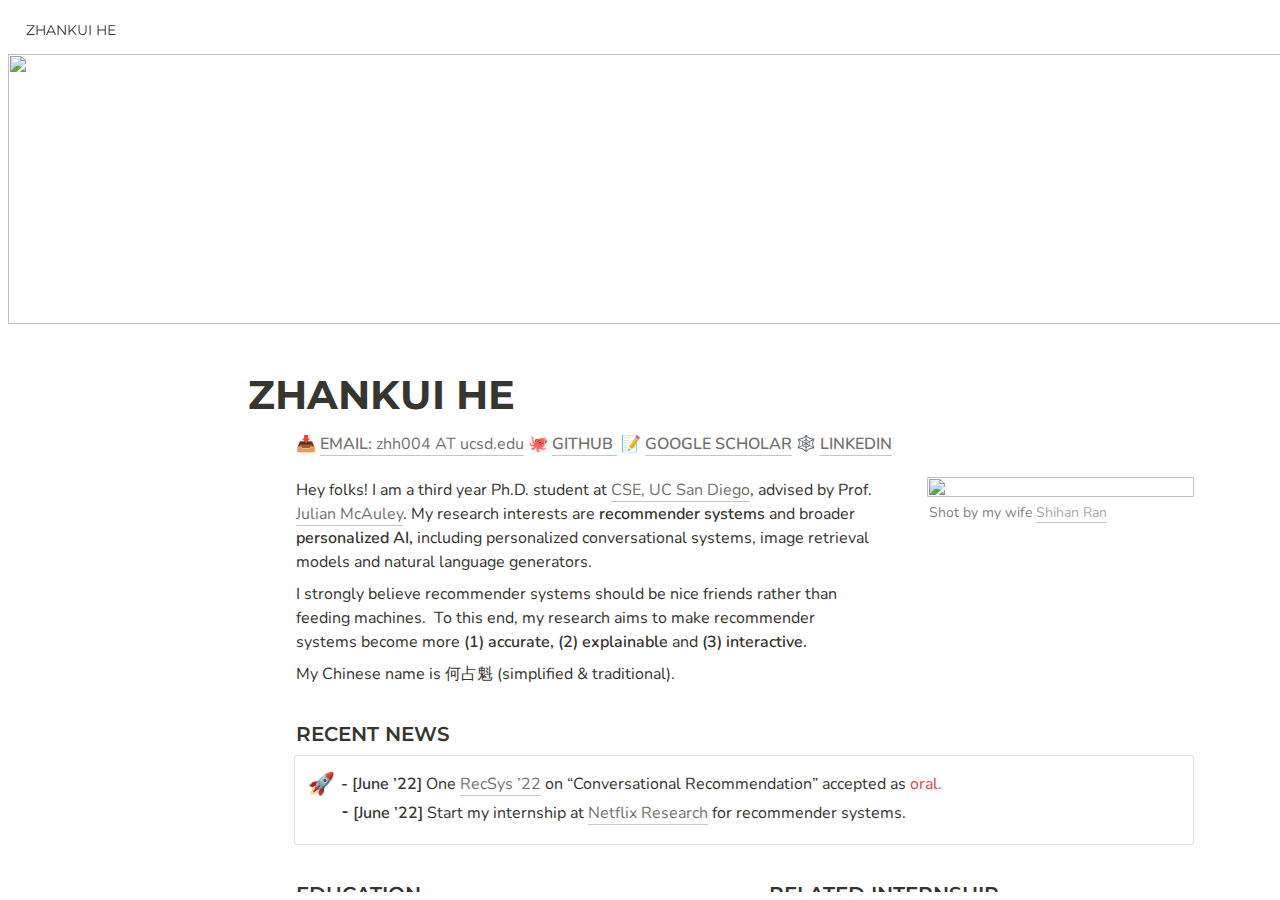
==== commit d836c6e5: "add recsys 2022" ====
--- a/index.html
+++ b/index.html
@@ -1,4 +1,4 @@
-<html class="notion-html"><head lang="en"><meta charset="utf-8"/><meta content="width=device-width,height=device-height,initial-scale=1,maximum-scale=1,user-scalable=no,viewport-fit=cover" name="viewport"/><title>ZHANKUI HE </title><meta content="en_US" property="og:locale"/><link href="/images/favicon.ico" rel="shortcut icon" type="image/x-icon"/><link href="/images/logo-ios.png" rel="apple-touch-icon"/><meta content="yes" name="apple-mobile-web-app-capable"/><meta content="telephone=no" name="format-detection"/><meta content="no" name="msapplication-tap-highlight"/><link href="4c758603f1604611142662f0ddecadcb583394b5.css" media="print" rel="stylesheet"/><link href="c2966105e8aa352ed123c7fd10adfdee28a77e8d.css" rel="stylesheet"/><meta content="Zhankui He" name="title"/><meta content="Zhankui He's Personal HomePage" name="description"/><link href="https://fonts.googleapis.com/css2?family=Montserrat:wght@500;600;700&amp;display=swap" rel="stylesheet"/><link href="https://fonts.googleapis.com/css2?family=Nunito:wght@500;600;700&amp;display=swap" rel="stylesheet"/><style type="text/css">.notion-topbar div {font-family:Montserrat !important} .notion-page-block > div, .notion-collection_view_page-block > div[data-root] {font-family:Montserrat !important} .notion-header-block div, notion-page-content > notion-collection_view-block > div:first-child div {font-family:Montserrat !important} .notion-sub_header-block div {font-family:Montserrat !important} .notion-sub_sub_header-block div {font-family:Montserrat !important} .notion-scroller {font-family:Montserrat !important} div:not(.notion-code-block) {font-family:Nunito} </style><link href="e1d809d762eeca23edf0cb31bb17bf3c703085f5.css" rel="stylesheet"/><link href="None" rel="icon" sizes="16x16" type="image/png"/></head><body class="notion-body"><style>body{background:#fff}body.dark{background:#191919}.initial-loading-spinner{-webkit-animation:rotate 1s linear infinite;animation:rotate 1s linear infinite;-webkit-transform-origin:center center;transform-origin:center center;width:1em;height:1em;opacity:.5;display:block;pointer-events:none}@-webkit-keyframes rotate{0%{-webkit-transform:rotate(0) translateZ(0);transform:rotate(0) translateZ(0)}100%{-webkit-transform:rotate(360deg) translateZ(0);transform:rotate(360deg) translateZ(0)}}@keyframes rotate{0%{-webkit-transform:rotate(0) translateZ(0);transform:rotate(0) translateZ(0)}100%{-webkit-transform:rotate(360deg) translateZ(0);transform:rotate(360deg) translateZ(0)}}</style><style id="scroll-properties"></style><div id="notion-app"><div class="notion-app-inner notion-light-theme" style='color: rgb(55, 53, 47); fill: currentcolor; line-height: 1.5; font-family: ui-sans-serif, -apple-system, BlinkMacSystemFont, "Segoe UI", Helvetica, "Apple Color Emoji", Arial, sans-serif, "Segoe UI Emoji", "Segoe UI Symbol"; -webkit-font-smoothing: auto;'><div class="notion-cursor-listener" style="width: 100vw; height: 100%; position: relative; display: flex; flex: 1 1 0%; background: white; cursor: text;"><div style="display: flex; flex-direction: column; width: 100%; overflow: hidden; visibility: unset;"><div style="max-width: 100vw; z-index: 100; background: white; user-select: none;"><div class="notion-topbar" style="width: 100%; max-width: 100vw; height: 45px; opacity: 1; transition: opacity 700ms ease 0s, color 700ms ease 0s; position: relative;"><div style="display: flex; justify-content: space-between; align-items: center; overflow: hidden; height: 45px; padding-left: 12px; padding-right: 10px;"><div class="notranslate" style="display: flex; align-items: center; line-height: 1.2; font-size: 14px; height: 100%; flex-grow: 0; margin-right: 8px; min-width: 0px;"><div class="notion-focusable" role="button" style="user-select: none; transition: background 20ms ease-in 0s; cursor: pointer; display: inline-flex; align-items: center; flex-shrink: 1; white-space: nowrap; height: 24px; border-radius: 3px; font-size: 14px; line-height: 1.2; min-width: 0px; padding-left: 6px; padding-right: 6px; color: rgb(55, 53, 47);" tabindex="0"><div class="notranslate" style="white-space: nowrap; overflow: hidden; text-overflow: ellipsis; max-width: 240px;">ZHANKUI HE </div></div></div><div style="flex-grow: 1; flex-shrink: 1;"></div><div class="notion-focusable" role="button" style="user-select: none; transition: background 20ms ease-in 0s; cursor: pointer; display: inline-flex; align-items: center; flex-shrink: 0; white-space: nowrap; height: 28px; border-radius: 3px; font-size: 14px; line-height: 1.2; min-width: 0px; padding-left: 8px; padding-right: 8px; color: rgb(55, 53, 47);" tabindex="0"><svg class="searchNew" style="width: 14px; height: 14px; display: block; fill: inherit; flex-shrink: 0; backface-visibility: hidden; margin-right: 6px;" viewbox="0 0 17 17"><path d="M6.78027 13.6729C8.24805 13.6729 9.60156 13.1982 10.709 12.4072L14.875 16.5732C15.0684 16.7666 15.3232 16.8633 15.5957 16.8633C16.167 16.8633 16.5713 16.4238 16.5713 15.8613C16.5713 15.5977 16.4834 15.3516 16.29 15.1582L12.1504 11.0098C13.0205 9.86719 13.5391 8.45215 13.5391 6.91406C13.5391 3.19629 10.498 0.155273 6.78027 0.155273C3.0625 0.155273 0.0214844 3.19629 0.0214844 6.91406C0.0214844 10.6318 3.0625 13.6729 6.78027 13.6729ZM6.78027 12.2139C3.87988 12.2139 1.48047 9.81445 1.48047 6.91406C1.48047 4.01367 3.87988 1.61426 6.78027 1.61426C9.68066 1.61426 12.0801 4.01367 12.0801 6.91406C12.0801 9.81445 9.68066 12.2139 6.78027 12.2139Z"></path></svg>Search</div><div class="notion-focusable" role="button" style="user-select: none; transition: background 20ms ease-in 0s; cursor: pointer; display: flex; align-items: center; justify-content: center; width: 32px; height: 28px; border-radius: 3px;" tabindex="0"><svg class="dots" style="width: 18px; height: 18px; display: block; fill: inherit; flex-shrink: 0; backface-visibility: hidden;" viewbox="0 0 13 3"><g><path d="M3,1.5A1.5,1.5,0,1,1,1.5,0,1.5,1.5,0,0,1,3,1.5Z"></path><path d="M8,1.5A1.5,1.5,0,1,1,6.5,0,1.5,1.5,0,0,1,8,1.5Z"></path><path d="M13,1.5A1.5,1.5,0,1,1,11.5,0,1.5,1.5,0,0,1,13,1.5Z"></path></g></svg></div><div style="flex: 0 0 auto; width: 1px; height: 16px; margin-left: 8px; margin-right: 8px; background: rgba(55, 53, 47, 0.16);"></div><div class="notion-focusable" role="button" style="user-select: none; transition: background 20ms ease-in 0s; cursor: pointer; display: inline-flex; align-items: center; flex-shrink: 0; white-space: nowrap; height: 28px; border-radius: 3px; font-size: 14px; line-height: 1.2; min-width: 0px; padding-left: 8px; padding-right: 8px; color: rgb(55, 53, 47);" tabindex="0"><svg class="notionLogo" style="width: 18px; height: 18px; display: block; fill: inherit; flex-shrink: 0; backface-visibility: hidden; margin-right: 6px;" viewbox="0 0 120 126"><path d="M 20.6927 21.9315C 24.5836 25.0924 26.0432 24.8512 33.3492 24.3638L 102.228 20.2279C 103.689 20.2279 102.474 18.7705 101.987 18.5283L 90.5477 10.2586C 88.3558 8.55699 85.4356 6.60818 79.8387 7.09563L 13.1433 11.9602C 10.711 12.2014 10.2251 13.4175 11.1939 14.3924L 20.6927 21.9315ZM 24.8281 37.9835L 24.8281 110.456C 24.8281 114.351 26.7745 115.808 31.1553 115.567L 106.853 111.187C 111.236 110.946 111.724 108.267 111.724 105.103L 111.724 33.1169C 111.724 29.958 110.509 28.2544 107.826 28.4976L 28.721 33.1169C 25.8018 33.3622 24.8281 34.8225 24.8281 37.9835ZM 99.5567 41.8711C 100.042 44.0622 99.5567 46.2512 97.3618 46.4974L 93.7143 47.2241L 93.7143 100.728C 90.5477 102.43 87.6275 103.403 85.1942 103.403C 81.2983 103.403 80.3226 102.186 77.4044 98.54L 53.5471 61.087L 53.5471 97.3239L 61.0964 99.0275C 61.0964 99.0275 61.0964 103.403 55.0057 103.403L 38.2148 104.377C 37.727 103.403 38.2148 100.973 39.9179 100.486L 44.2996 99.2717L 44.2996 51.36L 38.2158 50.8725C 37.728 48.6815 38.9431 45.5225 42.3532 45.2773L 60.3661 44.0631L 85.1942 82.0036L 85.1942 48.4402L 78.864 47.7136C 78.3781 45.0351 80.3226 43.0902 82.7569 42.849L 99.5567 41.8711ZM 7.5434 5.39404L 76.9175 0.285276C 85.4366 -0.445402 87.6285 0.0440428 92.983 3.93368L 115.128 19.4982C 118.782 22.1747 120 22.9034 120 25.8211L 120 111.187C 120 116.537 118.051 119.701 111.237 120.185L 30.6734 125.05C 25.5584 125.294 23.124 124.565 20.4453 121.158L 4.13735 99.9994C 1.21516 96.1048 0 93.191 0 89.7819L 0 13.903C 0 9.5279 1.94945 5.8785 7.5434 5.39404Z"></path></svg>Try Notion</div></div></div><div style="width: calc(100% - 0px); user-select: none;"></div></div><div class="notion-frame" style="flex-grow: 0; flex-shrink: 1; display: flex; flex-direction: column; background: white; z-index: 1; height: calc(100vh - 45px); max-height: 100%; position: relative; width: 1920px;"><div class="notion-scroller vertical" style="display: flex; flex-direction: column; z-index: 1; flex-grow: 1; position: relative; align-items: center; margin-right: 0px; margin-bottom: 0px; overflow: hidden auto;"><div class="whenContentEditable" data-content-editable-root="true" style="caret-color: rgb(55, 53, 47); width: 100%; display: flex; flex-direction: column; position: relative; align-items: center; flex-grow: 1; --whenContentEditable--WebkitUserModify:read-write-plaintext-only;"><span style="height: 1px; width: 1px;"></span><div class="pseudoSelection" contenteditable="false" data-content-editable-void="true" style="user-select: none; --pseudoSelection--background:transparent; width: 100%; display: flex; flex-direction: column; align-items: center; flex-shrink: 0; flex-grow: 0; z-index: 2;"><div style="position: relative; width: 100%; display: flex; flex-direction: column; align-items: center; height: 30vh; cursor: default;"><div style="width: 100%; cursor: inherit;"><div style="display: grid; width: 100%; height: 30vh;"><div style="grid-area: 1 / 1 / auto / auto; width: 100%; height: 100%;"><img src="0ccfd6ac7dd4507f687451bc166ede6610234df6.jpg" style="display: block; object-fit: cover; border-radius: 0px; width: 100%; height: 30vh; opacity: 1; object-position: center 50%;"/></div><div style="grid-area: 1 / 1 / auto / auto; width: 100%; height: 100%;"><img src="[data-uri]" style="display: block; object-fit: cover; border-radius: 0px; width: 100%; height: 30vh; opacity: 1; object-position: center 50%;"/></div></div></div><div style='background: rgba(0, 0, 0, 0.4); border-radius: 3px; color: white; font-size: 12px; font-family: ui-sans-serif, -apple-system, BlinkMacSystemFont, "Segoe UI", Helvetica, "Apple Color Emoji", Arial, sans-serif, "Segoe UI Emoji", "Segoe UI Symbol"; width: 180px; left: calc(50% - 90px); padding: 0.3em 1.5em; pointer-events: none; position: absolute; top: calc(50% - 10px); text-align: center; opacity: 0;'>Drag image to reposition</div></div></div><div style="width: 100%; display: flex; justify-content: center; z-index: 3; flex-shrink: 0;"><div style="max-width: 100%; min-width: 0px; width: 900px;"><div style="width: 100%; display: flex; flex-direction: column; align-items: center; flex-shrink: 0; flex-grow: 0;"><div style="max-width: 100%; padding-left: calc(96px + env(safe-area-inset-left)); width: 100%;"><div class="pseudoSelection" contenteditable="false" data-content-editable-void="true" style="user-select: none; --pseudoSelection--background:transparent; pointer-events: none;"><div class="notion-page-controls" style='display: flex; justify-content: flex-start; flex-wrap: wrap; margin-top: 16px; margin-bottom: 4px; margin-left: -1px; color: rgba(55, 53, 47, 0.5); font-family: ui-sans-serif, -apple-system, BlinkMacSystemFont, "Segoe UI", Helvetica, "Apple Color Emoji", Arial, sans-serif, "Segoe UI Emoji", "Segoe UI Symbol"; height: 24px; pointer-events: auto;'></div></div><div style="padding-right: calc(96px + env(safe-area-inset-right));"><div><div class="notion-selectable notion-page-block" data-block-id="e5dc50fb-889e-4686-9d88-388ba7a9a64c" style='color: rgb(55, 53, 47); font-weight: 700; line-height: 1.2; font-size: 40px; font-family: ui-sans-serif, -apple-system, BlinkMacSystemFont, "Segoe UI", Helvetica, "Apple Color Emoji", Arial, sans-serif, "Segoe UI Emoji", "Segoe UI Symbol"; cursor: text; display: flex; align-items: center;'><div contenteditable="false" data-content-editable-leaf="true" placeholder="Untitled" spellcheck="true" style="max-width: 100%; width: 100%; white-space: pre-wrap; word-break: break-word; caret-color: rgb(55, 53, 47); padding: 3px 2px;">ZHANKUI HE </div></div><div style="margin-left: 4px;"></div></div></div></div></div><div style="width: 100%; display: flex; flex-direction: column; align-items: center; flex-shrink: 0; flex-grow: 0;"><div contenteditable="false" data-content-editable-void="true" style="padding-left: calc(96px + env(safe-area-inset-left)); padding-right: calc(96px + env(safe-area-inset-right)); max-width: 100%; width: 100%;"></div></div></div></div><div style="display: flex; width: 100%; justify-content: center; padding-top: 5px;"><div style="max-width: 100%; min-width: 0px; width: 900px;"><div class="notion-page-content" style="flex-shrink: 0; flex-grow: 1; max-width: 100%; display: flex; align-items: flex-start; flex-direction: column; font-size: 16px; line-height: 1.5; width: 100%; z-index: 4; padding-bottom: 30vh; padding-left: calc(96px + env(safe-area-inset-left)); padding-right: calc(96px + env(safe-area-inset-right));"><div class="notion-selectable notion-text-block" data-block-id="0e42a237-0bf0-4d26-a01d-d32ea6d693c0" style="width: 100%; max-width: 1728px; margin-top: 2px; margin-bottom: 1px;"><div style="color: inherit; fill: inherit;"><div style="display: flex;"><div contenteditable="false" data-content-editable-leaf="true" placeholder=" " spellcheck="true" style="max-width: 100%; width: 100%; white-space: pre-wrap; word-break: break-word; caret-color: rgb(55, 53, 47); padding: 3px 2px;"><span aria-label="📥" role="image" style='font-family:"Apple Color Emoji","Segoe UI Emoji",NotoColorEmoji,"Noto Color Emoji","Segoe UI Symbol","Android Emoji",EmojiSymbols;line-height:1em;white-space:nowrap;font-size:1em'>📥</span> <a class="notion-link-token notion-enable-hover" data-token-index="1" href="https://aaronheee.github.io/" rel="noopener noreferrer" style="cursor:pointer;color:inherit;word-wrap:break-word;font-weight:600;text-decoration:inherit" target="_blank"><span class="link-annotation-0e42a237-0bf0-4d26-a01d-d32ea6d693c0-636902786" style="border-bottom:0.05em solid;border-color:rgba(55,53,47,0.4);opacity:0.7">EMAIL: </span></a><a class="notion-link-token notion-enable-hover" data-token-index="2" href="https://aaronheee.github.io/" rel="noopener noreferrer" style="cursor:pointer;color:inherit;word-wrap:break-word;text-decoration:inherit" target="_blank"><span class="link-annotation-0e42a237-0bf0-4d26-a01d-d32ea6d693c0-636902786" style="border-bottom:0.05em solid;border-color:rgba(55,53,47,0.4);opacity:0.7">zhh004 AT ucsd.edu</span></a> <span aria-label="🐙" role="image" style='font-family:"Apple Color Emoji","Segoe UI Emoji",NotoColorEmoji,"Noto Color Emoji","Segoe UI Symbol","Android Emoji",EmojiSymbols;line-height:1em;white-space:nowrap;font-size:1em'>🐙</span> <a class="notion-link-token notion-enable-hover" data-token-index="4" href="https://github.com/AaronHeee" rel="noopener noreferrer" style="cursor:pointer;color:inherit;word-wrap:break-word;font-weight:600;text-decoration:inherit" target="_blank"><span class="link-annotation-0e42a237-0bf0-4d26-a01d-d32ea6d693c0-483684100" style="border-bottom:0.05em solid;border-color:rgba(55,53,47,0.4);opacity:0.7">GITHUB </span></a><span class="notion-enable-hover" data-token-index="5" style="font-weight:600"> <span aria-label="📝" role="image" style='font-family:"Apple Color Emoji","Segoe UI Emoji",NotoColorEmoji,"Noto Color Emoji","Segoe UI Symbol","Android Emoji",EmojiSymbols;line-height:1em;white-space:nowrap;font-size:1em'>📝</span> </span><a class="notion-link-token notion-enable-hover" data-token-index="6" href="https://scholar.google.com/citations?user=EK5xD8IAAAAJ" rel="noopener noreferrer" style="cursor:pointer;color:inherit;word-wrap:break-word;font-weight:600;text-decoration:inherit" target="_blank"><span class="link-annotation-0e42a237-0bf0-4d26-a01d-d32ea6d693c0-2079916305" style="border-bottom:0.05em solid;border-color:rgba(55,53,47,0.4);opacity:0.7">GOOGLE SCHOLAR</span></a><span class="notion-enable-hover" data-token-index="7" style="font-weight:600"> <span aria-label="🕸" role="image" style='font-family:"Apple Color Emoji","Segoe UI Emoji",NotoColorEmoji,"Noto Color Emoji","Segoe UI Symbol","Android Emoji",EmojiSymbols;line-height:1em;white-space:nowrap;font-size:1em'>🕸</span> </span><a class="notion-link-token notion-enable-hover" data-token-index="8" href="https://www.linkedin.com/in/zhankui/" rel="noopener noreferrer" style="cursor:pointer;color:inherit;word-wrap:break-word;font-weight:600;text-decoration:inherit" target="_blank"><span class="link-annotation-0e42a237-0bf0-4d26-a01d-d32ea6d693c0-1422773789" style="border-bottom:0.05em solid;border-color:rgba(55,53,47,0.4);opacity:0.7">LINKEDIN</span></a></div></div></div></div><div class="notion-selectable notion-column_list-block" data-block-id="50d2ce7e-58a2-48bc-941a-da1a2e149f62" style="width: 100%; max-width: 1728px; align-self: center; margin-top: 1px; margin-bottom: 1px;"><div style="display: flex;"><div style="padding-top: 12px; padding-bottom: 12px; flex-grow: 0; flex-shrink: 0; width: calc((100% - 46px) * 0.6875);"><div class="notion-selectable notion-column-block" data-block-id="0ab6f001-0ba9-4022-b89c-0d398f2dccf5" style="display: flex; flex-direction: column;"><div class="notion-selectable notion-text-block" data-block-id="a93ac6c6-58d3-417e-9cf5-82f694769a45" style="width: 100%; max-width: 100%; margin-top: 2px; margin-bottom: 1px;"><div style="color: inherit; fill: inherit;"><div style="display: flex;"><div contenteditable="false" data-content-editable-leaf="true" placeholder=" " spellcheck="true" style="max-width: 100%; width: 100%; white-space: pre-wrap; word-break: break-word; caret-color: rgb(55, 53, 47); padding: 3px 2px;">Hey folks! I am a third year Ph.D. student at <a class="notion-link-token notion-enable-hover" data-token-index="1" href="https://cse.ucsd.edu/" rel="noopener noreferrer" style="cursor:pointer;color:inherit;word-wrap:break-word;text-decoration:inherit" target="_blank"><span class="link-annotation-a93ac6c6-58d3-417e-9cf5-82f694769a45-1206206272" style="border-bottom:0.05em solid;border-color:rgba(55,53,47,0.4);opacity:0.7">CSE, UC San Diego</span></a>, advised by Prof. <a class="notion-link-token notion-enable-hover" data-token-index="3" href="https://cseweb.ucsd.edu/~jmcauley/" rel="noopener noreferrer" style="cursor:pointer;color:inherit;word-wrap:break-word;text-decoration:inherit" target="_blank"><span class="link-annotation-a93ac6c6-58d3-417e-9cf5-82f694769a45-1132684365" style="border-bottom:0.05em solid;border-color:rgba(55,53,47,0.4);opacity:0.7">Julian McAuley</span></a>. My research interests are <span class="notion-enable-hover" data-token-index="5" style="font-weight:600">recommender systems</span> and broader <span class="notion-enable-hover" data-token-index="7" style="font-weight:600">personalized AI, </span>including<span class="notion-enable-hover" data-token-index="9" style="font-weight:600"> </span>personalized conversational systems, image retrieval models and natural language generators.  </div></div></div></div><div class="notion-selectable notion-text-block" data-block-id="4dc0059e-ea81-4a2d-9317-80ede02555aa" style="width: 100%; max-width: 100%; margin-top: 1px; margin-bottom: 1px;"><div style="color: inherit; fill: inherit;"><div style="display: flex;"><div contenteditable="false" data-content-editable-leaf="true" placeholder=" " spellcheck="true" style="max-width: 100%; width: 100%; white-space: pre-wrap; word-break: break-word; caret-color: rgb(55, 53, 47); padding: 3px 2px;">I strongly believe recommender systems should be nice friends rather than feeding machines.  To this end, my research aims to make recommender systems become more<span class="notion-enable-hover" data-token-index="1" style="font-weight:600"> (1) accurate, (2) explainable </span>and<span class="notion-enable-hover" data-token-index="3" style="font-weight:600"> (3) interactive.</span></div></div></div></div><div class="notion-selectable notion-text-block" data-block-id="51d650ee-ef42-42bb-89f2-bca229ee3654" style="width: 100%; max-width: 100%; margin-top: 1px; margin-bottom: 0px;"><div style="color: inherit; fill: inherit;"><div style="display: flex;"><div contenteditable="false" data-content-editable-leaf="true" placeholder=" " spellcheck="true" style="max-width: 100%; width: 100%; white-space: pre-wrap; word-break: break-word; caret-color: rgb(55, 53, 47); padding: 3px 2px;">My Chinese name is 何占魁 (simplified &amp; traditional).</div></div></div></div></div></div><div style="position: relative; width: 46px; flex-grow: 0; flex-shrink: 0; transition: opacity 200ms ease-out 0s; opacity: 0;"></div><div style="padding-top: 12px; padding-bottom: 12px; flex-grow: 0; flex-shrink: 0; width: calc((100% - 46px) * 0.3125);"><div class="notion-selectable notion-column-block" data-block-id="438815f8-b428-49d9-8d73-d3834a4d5d40" style="display: flex; flex-direction: column;"><div class="notion-selectable notion-image-block" data-block-id="0047e9d1-c1cc-4693-8603-b6a9160f3b92" style="width: 100%; max-width: 100%; align-self: flex-start; margin-top: 4px; margin-bottom: 0px;"><div contenteditable="false" data-content-editable-void="true"><div style="display: flex;"><div class="notion-cursor-default" style="position: relative; overflow: hidden; flex-grow: 1;"><div style="position: relative;"><div><div style="height: 100%; width: 100%;"><img src="67f11a5fe4c17ee105b96ba5e61604aaffadfc6f.jpeg" style="display: block; object-fit: cover; border-radius: 1px; pointer-events: auto; width: 100%;"/></div></div></div></div></div><div contenteditable="false" data-content-editable-leaf="true" placeholder="Write a caption…" spellcheck="true" style="max-width: 100%; width: 100%; white-space: pre-wrap; word-break: break-word; caret-color: rgb(55, 53, 47); font-size: 14px; line-height: 1.4; color: rgba(55, 53, 47, 0.65); padding-top: 6px; padding-bottom: 6px; padding-left: 2px;">Shot by my wife <a class="notion-link-token notion-enable-hover" data-token-index="1" href="https://rshcaroline.github.io/" rel="noopener noreferrer" style="cursor:pointer;color:inherit;word-wrap:break-word;text-decoration:inherit" target="_blank"><span class="link-annotation-0047e9d1-c1cc-4693-8603-b6a9160f3b92--1309223798" style="border-bottom:0.05em solid;border-color:rgba(55,53,47,0.4);opacity:0.7">Shihan Ran</span></a></div></div></div></div></div></div></div><div class="notion-selectable notion-column_list-block" data-block-id="7ee8f8ba-baa1-4beb-953c-d4ec9219a7af" style="width: 100%; max-width: 1728px; align-self: center; margin-top: 1px; margin-bottom: 1px;"><div style="display: flex;"><div style="padding-top: 12px; padding-bottom: 12px; flex-grow: 0; flex-shrink: 0; width: calc((100% - 46px) * 0.5);"><div class="notion-selectable notion-column-block" data-block-id="801a0255-c5a2-427e-b76b-aa973840c49b" style="display: flex; flex-direction: column;"><div class="notion-selectable notion-sub_sub_header-block" data-block-id="1ea0f81e-19d4-48e9-accc-b7d00b6e67f5" style="width: 100%; max-width: 100%; margin-top: 1em; margin-bottom: 1px;"><div style="display: flex; width: 100%; color: inherit; fill: inherit;"><div contenteditable="false" data-content-editable-leaf="true" placeholder="Heading 3" spellcheck="true" style='max-width: 100%; width: 100%; white-space: pre-wrap; word-break: break-word; caret-color: rgb(55, 53, 47); padding: 3px 2px; font-family: ui-sans-serif, -apple-system, BlinkMacSystemFont, "Segoe UI", Helvetica, "Apple Color Emoji", Arial, sans-serif, "Segoe UI Emoji", "Segoe UI Symbol"; font-weight: 600; font-size: 1.25em; line-height: 1.3;'>EDUCATION</div></div></div><div class="notion-selectable notion-callout-block" data-block-id="29896f66-f2f4-42ac-b5f2-860d93d86b06" style="width: 100%; max-width: 100%; margin-top: 4px; margin-bottom: 4px;"><div style="display: flex;"><div style="display: flex; width: 100%; border-radius: 3px; border: 1px solid rgba(55, 53, 47, 0.16); background-color: transparent; padding: 16px 16px 16px 12px; color: rgb(55, 53, 47);"><div><div aria-disabled="true" class="notion-record-icon notranslate notion-focusable" role="button" style="user-select: none; transition: background 20ms ease-in 0s; display: flex; align-items: center; justify-content: center; height: 24px; width: 24px; border-radius: 3px; flex-shrink: 0;" tabindex="-1"><div><div style="width: 100%; height: 100%;"><img src="b0fc0fa4531ef5fff4a8b90bcfbdc2011c15fa2a.png" style="display: block; object-fit: cover; border-radius: 3px; width: 21.312px; height: 21.312px; transition: opacity 100ms ease-out 0s;"/></div></div></div></div><div style="display: flex; flex-direction: column; min-width: 0px; margin-left: 8px; width: 100%;"><div contenteditable="false" data-content-editable-leaf="true" placeholder="Type something…" spellcheck="true" style="max-width: 100%; width: 100%; white-space: pre-wrap; word-break: break-word; caret-color: rgb(55, 53, 47); padding-left: 2px; padding-right: 2px;"><a class="notion-link-token notion-enable-hover" data-token-index="0" href="https://cse.ucsd.edu/" rel="noopener noreferrer" style="cursor:pointer;color:inherit;word-wrap:break-word;text-decoration:inherit" target="_blank"><span class="link-annotation-29896f66-f2f4-42ac-b5f2-860d93d86b06-870193871" style="border-bottom:0.05em solid;border-color:rgba(55,53,47,0.4);opacity:0.7">University of California, San Diego</span></a>
+<html class="notion-html"><head lang="en"><meta charset="utf-8"/><meta content="width=device-width,height=device-height,initial-scale=1,maximum-scale=1,user-scalable=no,viewport-fit=cover" name="viewport"/><title>ZHANKUI HE </title><meta content="en_US" property="og:locale"/><link href="/images/favicon.ico" rel="shortcut icon" type="image/x-icon"/><link href="/images/logo-ios.png" rel="apple-touch-icon"/><meta content="yes" name="apple-mobile-web-app-capable"/><meta content="telephone=no" name="format-detection"/><meta content="no" name="msapplication-tap-highlight"/><link href="4c758603f1604611142662f0ddecadcb583394b5.css" media="print" rel="stylesheet"/><link href="c2966105e8aa352ed123c7fd10adfdee28a77e8d.css" rel="stylesheet"/><meta content="Zhankui He" name="title"/><meta content="Zhankui He's Personal HomePage" name="description"/><link href="https://fonts.googleapis.com/css2?family=Montserrat:wght@500;600;700&amp;display=swap" rel="stylesheet"/><link href="https://fonts.googleapis.com/css2?family=Nunito:wght@500;600;700&amp;display=swap" rel="stylesheet"/><style type="text/css">.notion-topbar div {font-family:Montserrat !important} .notion-page-block > div, .notion-collection_view_page-block > div[data-root] {font-family:Montserrat !important} .notion-header-block div, notion-page-content > notion-collection_view-block > div:first-child div {font-family:Montserrat !important} .notion-sub_header-block div {font-family:Montserrat !important} .notion-sub_sub_header-block div {font-family:Montserrat !important} .notion-scroller {font-family:Montserrat !important} div:not(.notion-code-block) {font-family:Nunito} </style><link href="e1d809d762eeca23edf0cb31bb17bf3c703085f5.css" rel="stylesheet"/><link href="None" rel="icon" sizes="16x16" type="image/png"/></head><body class="notion-body"><style>body{background:#fff}body.dark{background:#191919}.initial-loading-spinner{-webkit-animation:rotate 1s linear infinite;animation:rotate 1s linear infinite;-webkit-transform-origin:center center;transform-origin:center center;width:1em;height:1em;opacity:.5;display:block;pointer-events:none}@-webkit-keyframes rotate{0%{-webkit-transform:rotate(0) translateZ(0);transform:rotate(0) translateZ(0)}100%{-webkit-transform:rotate(360deg) translateZ(0);transform:rotate(360deg) translateZ(0)}}@keyframes rotate{0%{-webkit-transform:rotate(0) translateZ(0);transform:rotate(0) translateZ(0)}100%{-webkit-transform:rotate(360deg) translateZ(0);transform:rotate(360deg) translateZ(0)}}</style><style id="scroll-properties"></style><div id="notion-app"><div class="notion-app-inner notion-light-theme" style='color: rgb(55, 53, 47); fill: currentcolor; line-height: 1.5; font-family: ui-sans-serif, -apple-system, BlinkMacSystemFont, "Segoe UI", Helvetica, "Apple Color Emoji", Arial, sans-serif, "Segoe UI Emoji", "Segoe UI Symbol"; -webkit-font-smoothing: auto;'><div class="notion-cursor-listener" style="width: 100vw; height: 100%; position: relative; display: flex; flex: 1 1 0%; background: white; cursor: text;"><div style="display: flex; flex-direction: column; width: 100%; overflow: hidden; visibility: unset;"><div style="max-width: 100vw; z-index: 100; background: white; user-select: none;"><div class="notion-topbar" style="width: 100%; max-width: 100vw; height: 45px; opacity: 1; transition: opacity 700ms ease 0s, color 700ms ease 0s; position: relative;"><div style="display: flex; justify-content: space-between; align-items: center; overflow: hidden; height: 45px; padding-left: 12px; padding-right: 10px;"><div class="notranslate" style="display: flex; align-items: center; line-height: 1.2; font-size: 14px; height: 100%; flex-grow: 0; margin-right: 8px; min-width: 0px;"><div class="notion-focusable" role="button" style="user-select: none; transition: background 20ms ease-in 0s; cursor: pointer; display: inline-flex; align-items: center; flex-shrink: 1; white-space: nowrap; height: 24px; border-radius: 3px; font-size: 14px; line-height: 1.2; min-width: 0px; padding-left: 6px; padding-right: 6px; color: rgb(55, 53, 47);" tabindex="0"><div class="notranslate" style="white-space: nowrap; overflow: hidden; text-overflow: ellipsis; max-width: 240px;">ZHANKUI HE </div></div></div><div style="flex-grow: 1; flex-shrink: 1;"></div><div class="notion-focusable" role="button" style="user-select: none; transition: background 20ms ease-in 0s; cursor: pointer; display: inline-flex; align-items: center; flex-shrink: 0; white-space: nowrap; height: 28px; border-radius: 3px; font-size: 14px; line-height: 1.2; min-width: 0px; padding-left: 8px; padding-right: 8px; color: rgb(55, 53, 47);" tabindex="0"><svg class="searchNew" style="width: 14px; height: 14px; display: block; fill: inherit; flex-shrink: 0; backface-visibility: hidden; margin-right: 6px;" viewbox="0 0 17 17"><path d="M6.78027 13.6729C8.24805 13.6729 9.60156 13.1982 10.709 12.4072L14.875 16.5732C15.0684 16.7666 15.3232 16.8633 15.5957 16.8633C16.167 16.8633 16.5713 16.4238 16.5713 15.8613C16.5713 15.5977 16.4834 15.3516 16.29 15.1582L12.1504 11.0098C13.0205 9.86719 13.5391 8.45215 13.5391 6.91406C13.5391 3.19629 10.498 0.155273 6.78027 0.155273C3.0625 0.155273 0.0214844 3.19629 0.0214844 6.91406C0.0214844 10.6318 3.0625 13.6729 6.78027 13.6729ZM6.78027 12.2139C3.87988 12.2139 1.48047 9.81445 1.48047 6.91406C1.48047 4.01367 3.87988 1.61426 6.78027 1.61426C9.68066 1.61426 12.0801 4.01367 12.0801 6.91406C12.0801 9.81445 9.68066 12.2139 6.78027 12.2139Z"></path></svg>Search</div><div class="notion-focusable" role="button" style="user-select: none; transition: background 20ms ease-in 0s; cursor: pointer; display: flex; align-items: center; justify-content: center; width: 32px; height: 28px; border-radius: 3px;" tabindex="0"><svg class="dots" style="width: 18px; height: 18px; display: block; fill: inherit; flex-shrink: 0; backface-visibility: hidden;" viewbox="0 0 13 3"><g><path d="M3,1.5A1.5,1.5,0,1,1,1.5,0,1.5,1.5,0,0,1,3,1.5Z"></path><path d="M8,1.5A1.5,1.5,0,1,1,6.5,0,1.5,1.5,0,0,1,8,1.5Z"></path><path d="M13,1.5A1.5,1.5,0,1,1,11.5,0,1.5,1.5,0,0,1,13,1.5Z"></path></g></svg></div><div style="flex: 0 0 auto; width: 1px; height: 16px; margin-left: 8px; margin-right: 8px; background: rgba(55, 53, 47, 0.16);"></div><div class="notion-focusable" role="button" style="user-select: none; transition: background 20ms ease-in 0s; cursor: pointer; display: inline-flex; align-items: center; flex-shrink: 0; white-space: nowrap; height: 28px; border-radius: 3px; font-size: 14px; line-height: 1.2; min-width: 0px; padding-left: 8px; padding-right: 8px; color: rgb(55, 53, 47);" tabindex="0"><svg class="notionLogo" style="width: 18px; height: 18px; display: block; fill: inherit; flex-shrink: 0; backface-visibility: hidden; margin-right: 6px;" viewbox="0 0 120 126"><path d="M 20.6927 21.9315C 24.5836 25.0924 26.0432 24.8512 33.3492 24.3638L 102.228 20.2279C 103.689 20.2279 102.474 18.7705 101.987 18.5283L 90.5477 10.2586C 88.3558 8.55699 85.4356 6.60818 79.8387 7.09563L 13.1433 11.9602C 10.711 12.2014 10.2251 13.4175 11.1939 14.3924L 20.6927 21.9315ZM 24.8281 37.9835L 24.8281 110.456C 24.8281 114.351 26.7745 115.808 31.1553 115.567L 106.853 111.187C 111.236 110.946 111.724 108.267 111.724 105.103L 111.724 33.1169C 111.724 29.958 110.509 28.2544 107.826 28.4976L 28.721 33.1169C 25.8018 33.3622 24.8281 34.8225 24.8281 37.9835ZM 99.5567 41.8711C 100.042 44.0622 99.5567 46.2512 97.3618 46.4974L 93.7143 47.2241L 93.7143 100.728C 90.5477 102.43 87.6275 103.403 85.1942 103.403C 81.2983 103.403 80.3226 102.186 77.4044 98.54L 53.5471 61.087L 53.5471 97.3239L 61.0964 99.0275C 61.0964 99.0275 61.0964 103.403 55.0057 103.403L 38.2148 104.377C 37.727 103.403 38.2148 100.973 39.9179 100.486L 44.2996 99.2717L 44.2996 51.36L 38.2158 50.8725C 37.728 48.6815 38.9431 45.5225 42.3532 45.2773L 60.3661 44.0631L 85.1942 82.0036L 85.1942 48.4402L 78.864 47.7136C 78.3781 45.0351 80.3226 43.0902 82.7569 42.849L 99.5567 41.8711ZM 7.5434 5.39404L 76.9175 0.285276C 85.4366 -0.445402 87.6285 0.0440428 92.983 3.93368L 115.128 19.4982C 118.782 22.1747 120 22.9034 120 25.8211L 120 111.187C 120 116.537 118.051 119.701 111.237 120.185L 30.6734 125.05C 25.5584 125.294 23.124 124.565 20.4453 121.158L 4.13735 99.9994C 1.21516 96.1048 0 93.191 0 89.7819L 0 13.903C 0 9.5279 1.94945 5.8785 7.5434 5.39404Z"></path></svg>Try Notion</div></div></div><div style="width: calc(100% - 0px); user-select: none;"></div></div><div class="notion-frame" style="flex-grow: 0; flex-shrink: 1; display: flex; flex-direction: column; background: white; z-index: 1; height: calc(100vh - 45px); max-height: 100%; position: relative; width: 1920px;"><div class="notion-scroller vertical" style="display: flex; flex-direction: column; z-index: 1; flex-grow: 1; position: relative; align-items: center; margin-right: 0px; margin-bottom: 0px; overflow: hidden auto;"><div class="whenContentEditable" data-content-editable-root="true" style="caret-color: rgb(55, 53, 47); width: 100%; display: flex; flex-direction: column; position: relative; align-items: center; flex-grow: 1; --whenContentEditable--WebkitUserModify:read-write-plaintext-only;"><span style="height: 1px; width: 1px;"></span><div class="pseudoSelection" contenteditable="false" data-content-editable-void="true" style="user-select: none; --pseudoSelection--background:transparent; width: 100%; display: flex; flex-direction: column; align-items: center; flex-shrink: 0; flex-grow: 0; z-index: 2;"><div style="position: relative; width: 100%; display: flex; flex-direction: column; align-items: center; height: 30vh; cursor: default;"><div style="width: 100%; cursor: inherit;"><div style="display: grid; width: 100%; height: 30vh;"><div style="grid-area: 1 / 1 / auto / auto; width: 100%; height: 100%;"><img src="0ccfd6ac7dd4507f687451bc166ede6610234df6.jpg" style="display: block; object-fit: cover; border-radius: 0px; width: 100%; height: 30vh; opacity: 1; object-position: center 50%;"/></div><div style="grid-area: 1 / 1 / auto / auto; width: 100%; height: 100%;"><img src="[data-uri]" style="display: block; object-fit: cover; border-radius: 0px; width: 100%; height: 30vh; opacity: 1; object-position: center 50%;"/></div></div></div><div style='background: rgba(0, 0, 0, 0.4); border-radius: 3px; color: white; font-size: 12px; font-family: ui-sans-serif, -apple-system, BlinkMacSystemFont, "Segoe UI", Helvetica, "Apple Color Emoji", Arial, sans-serif, "Segoe UI Emoji", "Segoe UI Symbol"; width: 180px; left: calc(50% - 90px); padding: 0.3em 1.5em; pointer-events: none; position: absolute; top: calc(50% - 10px); text-align: center; opacity: 0;'>Drag image to reposition</div></div></div><div style="width: 100%; display: flex; justify-content: center; z-index: 3; flex-shrink: 0;"><div style="max-width: 100%; min-width: 0px; width: 900px;"><div style="width: 100%; display: flex; flex-direction: column; align-items: center; flex-shrink: 0; flex-grow: 0;"><div style="max-width: 100%; padding-left: calc(96px + env(safe-area-inset-left)); width: 100%;"><div class="pseudoSelection" contenteditable="false" data-content-editable-void="true" style="user-select: none; --pseudoSelection--background:transparent; pointer-events: none;"><div class="notion-page-controls" style='display: flex; justify-content: flex-start; flex-wrap: wrap; margin-top: 16px; margin-bottom: 4px; margin-left: -1px; color: rgba(55, 53, 47, 0.5); font-family: ui-sans-serif, -apple-system, BlinkMacSystemFont, "Segoe UI", Helvetica, "Apple Color Emoji", Arial, sans-serif, "Segoe UI Emoji", "Segoe UI Symbol"; height: 24px; pointer-events: auto;'></div></div><div style="padding-right: calc(96px + env(safe-area-inset-right));"><div><div class="notion-selectable notion-page-block" data-block-id="e5dc50fb-889e-4686-9d88-388ba7a9a64c" style='color: rgb(55, 53, 47); font-weight: 700; line-height: 1.2; font-size: 40px; font-family: ui-sans-serif, -apple-system, BlinkMacSystemFont, "Segoe UI", Helvetica, "Apple Color Emoji", Arial, sans-serif, "Segoe UI Emoji", "Segoe UI Symbol"; cursor: text; display: flex; align-items: center;'><div contenteditable="false" data-content-editable-leaf="true" placeholder="Untitled" spellcheck="true" style="max-width: 100%; width: 100%; white-space: pre-wrap; word-break: break-word; caret-color: rgb(55, 53, 47); padding: 3px 2px;">ZHANKUI HE </div></div><div style="margin-left: 4px;"></div></div></div></div></div><div style="width: 100%; display: flex; flex-direction: column; align-items: center; flex-shrink: 0; flex-grow: 0;"><div contenteditable="false" data-content-editable-void="true" style="padding-left: calc(96px + env(safe-area-inset-left)); padding-right: calc(96px + env(safe-area-inset-right)); max-width: 100%; width: 100%;"></div></div></div></div><div style="display: flex; width: 100%; justify-content: center; padding-top: 5px;"><div style="max-width: 100%; min-width: 0px; width: 900px;"><div class="notion-page-content" style="flex-shrink: 0; flex-grow: 1; max-width: 100%; display: flex; align-items: flex-start; flex-direction: column; font-size: 16px; line-height: 1.5; width: 100%; z-index: 4; padding-bottom: 30vh; padding-left: calc(96px + env(safe-area-inset-left)); padding-right: calc(96px + env(safe-area-inset-right));"><div class="notion-selectable notion-text-block" data-block-id="0e42a237-0bf0-4d26-a01d-d32ea6d693c0" style="width: 100%; max-width: 1728px; margin-top: 2px; margin-bottom: 1px;"><div style="color: inherit; fill: inherit;"><div style="display: flex;"><div contenteditable="false" data-content-editable-leaf="true" placeholder=" " spellcheck="true" style="max-width: 100%; width: 100%; white-space: pre-wrap; word-break: break-word; caret-color: rgb(55, 53, 47); padding: 3px 2px;"><span aria-label="📥" role="image" style='font-family:"Apple Color Emoji","Segoe UI Emoji",NotoColorEmoji,"Noto Color Emoji","Segoe UI Symbol","Android Emoji",EmojiSymbols;line-height:1em;white-space:nowrap;font-size:1em'>📥</span> <a class="notion-link-token notion-enable-hover" data-token-index="1" href="https://aaronheee.github.io/" rel="noopener noreferrer" style="cursor:pointer;color:inherit;word-wrap:break-word;font-weight:600;text-decoration:inherit" target="_blank"><span class="link-annotation-0e42a237-0bf0-4d26-a01d-d32ea6d693c0-636902786" style="border-bottom:0.05em solid;border-color:rgba(55,53,47,0.4);opacity:0.7">EMAIL: </span></a><a class="notion-link-token notion-enable-hover" data-token-index="2" href="https://aaronheee.github.io/" rel="noopener noreferrer" style="cursor:pointer;color:inherit;word-wrap:break-word;text-decoration:inherit" target="_blank"><span class="link-annotation-0e42a237-0bf0-4d26-a01d-d32ea6d693c0-636902786" style="border-bottom:0.05em solid;border-color:rgba(55,53,47,0.4);opacity:0.7">zhh004 AT ucsd.edu</span></a> <span aria-label="🐙" role="image" style='font-family:"Apple Color Emoji","Segoe UI Emoji",NotoColorEmoji,"Noto Color Emoji","Segoe UI Symbol","Android Emoji",EmojiSymbols;line-height:1em;white-space:nowrap;font-size:1em'>🐙</span> <a class="notion-link-token notion-enable-hover" data-token-index="4" href="https://github.com/AaronHeee" rel="noopener noreferrer" style="cursor:pointer;color:inherit;word-wrap:break-word;font-weight:600;text-decoration:inherit" target="_blank"><span class="link-annotation-0e42a237-0bf0-4d26-a01d-d32ea6d693c0-483684100" style="border-bottom:0.05em solid;border-color:rgba(55,53,47,0.4);opacity:0.7">GITHUB </span></a><span class="notion-enable-hover" data-token-index="5" style="font-weight:600"> <span aria-label="📝" role="image" style='font-family:"Apple Color Emoji","Segoe UI Emoji",NotoColorEmoji,"Noto Color Emoji","Segoe UI Symbol","Android Emoji",EmojiSymbols;line-height:1em;white-space:nowrap;font-size:1em'>📝</span> </span><a class="notion-link-token notion-enable-hover" data-token-index="6" href="https://scholar.google.com/citations?user=EK5xD8IAAAAJ" rel="noopener noreferrer" style="cursor:pointer;color:inherit;word-wrap:break-word;font-weight:600;text-decoration:inherit" target="_blank"><span class="link-annotation-0e42a237-0bf0-4d26-a01d-d32ea6d693c0-2079916305" style="border-bottom:0.05em solid;border-color:rgba(55,53,47,0.4);opacity:0.7">GOOGLE SCHOLAR</span></a><span class="notion-enable-hover" data-token-index="7" style="font-weight:600"> <span aria-label="🕸" role="image" style='font-family:"Apple Color Emoji","Segoe UI Emoji",NotoColorEmoji,"Noto Color Emoji","Segoe UI Symbol","Android Emoji",EmojiSymbols;line-height:1em;white-space:nowrap;font-size:1em'>🕸</span> </span><a class="notion-link-token notion-enable-hover" data-token-index="8" href="https://www.linkedin.com/in/zhankui/" rel="noopener noreferrer" style="cursor:pointer;color:inherit;word-wrap:break-word;font-weight:600;text-decoration:inherit" target="_blank"><span class="link-annotation-0e42a237-0bf0-4d26-a01d-d32ea6d693c0-1422773789" style="border-bottom:0.05em solid;border-color:rgba(55,53,47,0.4);opacity:0.7">LINKEDIN</span></a></div></div></div></div><div class="notion-selectable notion-column_list-block" data-block-id="50d2ce7e-58a2-48bc-941a-da1a2e149f62" style="width: 100%; max-width: 1728px; align-self: center; margin-top: 1px; margin-bottom: 1px;"><div style="display: flex;"><div style="padding-top: 12px; padding-bottom: 12px; flex-grow: 0; flex-shrink: 0; width: calc((100% - 46px) * 0.6875);"><div class="notion-selectable notion-column-block" data-block-id="0ab6f001-0ba9-4022-b89c-0d398f2dccf5" style="display: flex; flex-direction: column;"><div class="notion-selectable notion-text-block" data-block-id="a93ac6c6-58d3-417e-9cf5-82f694769a45" style="width: 100%; max-width: 100%; margin-top: 2px; margin-bottom: 1px;"><div style="color: inherit; fill: inherit;"><div style="display: flex;"><div contenteditable="false" data-content-editable-leaf="true" placeholder=" " spellcheck="true" style="max-width: 100%; width: 100%; white-space: pre-wrap; word-break: break-word; caret-color: rgb(55, 53, 47); padding: 3px 2px;">Hey folks! I am a third year Ph.D. student at <a class="notion-link-token notion-enable-hover" data-token-index="1" href="https://cse.ucsd.edu/" rel="noopener noreferrer" style="cursor:pointer;color:inherit;word-wrap:break-word;text-decoration:inherit" target="_blank"><span class="link-annotation-a93ac6c6-58d3-417e-9cf5-82f694769a45-1206206272" style="border-bottom:0.05em solid;border-color:rgba(55,53,47,0.4);opacity:0.7">CSE, UC San Diego</span></a>, advised by Prof. <a class="notion-link-token notion-enable-hover" data-token-index="3" href="https://cseweb.ucsd.edu/~jmcauley/" rel="noopener noreferrer" style="cursor:pointer;color:inherit;word-wrap:break-word;text-decoration:inherit" target="_blank"><span class="link-annotation-a93ac6c6-58d3-417e-9cf5-82f694769a45-1132684365" style="border-bottom:0.05em solid;border-color:rgba(55,53,47,0.4);opacity:0.7">Julian McAuley</span></a>. My research interests are <span class="notion-enable-hover" data-token-index="5" style="font-weight:600">recommender systems</span> and broader <span class="notion-enable-hover" data-token-index="7" style="font-weight:600">personalized AI, </span>including<span class="notion-enable-hover" data-token-index="9" style="font-weight:600"> </span>personalized conversational systems, image retrieval models and natural language generators.  </div></div></div></div><div class="notion-selectable notion-text-block" data-block-id="4dc0059e-ea81-4a2d-9317-80ede02555aa" style="width: 100%; max-width: 100%; margin-top: 1px; margin-bottom: 1px;"><div style="color: inherit; fill: inherit;"><div style="display: flex;"><div contenteditable="false" data-content-editable-leaf="true" placeholder=" " spellcheck="true" style="max-width: 100%; width: 100%; white-space: pre-wrap; word-break: break-word; caret-color: rgb(55, 53, 47); padding: 3px 2px;">I strongly believe recommender systems should be nice friends rather than feeding machines.  To this end, my research aims to make recommender systems become more<span class="notion-enable-hover" data-token-index="1" style="font-weight:600"> (1) accurate, (2) explainable </span>and<span class="notion-enable-hover" data-token-index="3" style="font-weight:600"> (3) interactive.</span></div></div></div></div><div class="notion-selectable notion-text-block" data-block-id="51d650ee-ef42-42bb-89f2-bca229ee3654" style="width: 100%; max-width: 100%; margin-top: 1px; margin-bottom: 0px;"><div style="color: inherit; fill: inherit;"><div style="display: flex;"><div contenteditable="false" data-content-editable-leaf="true" placeholder=" " spellcheck="true" style="max-width: 100%; width: 100%; white-space: pre-wrap; word-break: break-word; caret-color: rgb(55, 53, 47); padding: 3px 2px;">My Chinese name is 何占魁 (simplified &amp; traditional).</div></div></div></div></div></div><div style="position: relative; width: 46px; flex-grow: 0; flex-shrink: 0; transition: opacity 200ms ease-out 0s; opacity: 0;"></div><div style="padding-top: 12px; padding-bottom: 12px; flex-grow: 0; flex-shrink: 0; width: calc((100% - 46px) * 0.3125);"><div class="notion-selectable notion-column-block" data-block-id="438815f8-b428-49d9-8d73-d3834a4d5d40" style="display: flex; flex-direction: column;"><div class="notion-selectable notion-image-block" data-block-id="0047e9d1-c1cc-4693-8603-b6a9160f3b92" style="width: 100%; max-width: 100%; align-self: flex-start; margin-top: 4px; margin-bottom: 0px;"><div contenteditable="false" data-content-editable-void="true"><div style="display: flex;"><div class="notion-cursor-default" style="position: relative; overflow: hidden; flex-grow: 1;"><div style="position: relative;"><div><div style="height: 100%; width: 100%;"><img src="67f11a5fe4c17ee105b96ba5e61604aaffadfc6f.jpeg" style="display: block; object-fit: cover; border-radius: 1px; pointer-events: auto; width: 100%;"/></div></div></div></div></div><div contenteditable="false" data-content-editable-leaf="true" placeholder="Write a caption…" spellcheck="true" style="max-width: 100%; width: 100%; white-space: pre-wrap; word-break: break-word; caret-color: rgb(55, 53, 47); font-size: 14px; line-height: 1.4; color: rgba(55, 53, 47, 0.65); padding-top: 6px; padding-bottom: 6px; padding-left: 2px;">Shot by my wife <a class="notion-link-token notion-enable-hover" data-token-index="1" href="https://rshcaroline.github.io/" rel="noopener noreferrer" style="cursor:pointer;color:inherit;word-wrap:break-word;text-decoration:inherit" target="_blank"><span class="link-annotation-0047e9d1-c1cc-4693-8603-b6a9160f3b92--1309223798" style="border-bottom:0.05em solid;border-color:rgba(55,53,47,0.4);opacity:0.7">Shihan Ran</span></a></div></div></div></div></div></div></div><div class="notion-selectable notion-sub_sub_header-block" data-block-id="c5a781d1-8bc6-4314-a826-2039262591e0" style="width: 100%; max-width: 1728px; margin-top: 1em; margin-bottom: 1px;"><div style="display: flex; width: 100%; color: inherit; fill: inherit;"><div contenteditable="false" data-content-editable-leaf="true" placeholder="Heading 3" spellcheck="true" style='max-width: 100%; width: 100%; white-space: pre-wrap; word-break: break-word; caret-color: rgb(55, 53, 47); padding: 3px 2px; font-family: ui-sans-serif, -apple-system, BlinkMacSystemFont, "Segoe UI", Helvetica, "Apple Color Emoji", Arial, sans-serif, "Segoe UI Emoji", "Segoe UI Symbol"; font-weight: 600; font-size: 1.25em; line-height: 1.3;'>RECENT NEWS</div></div></div><div class="notion-selectable notion-callout-block" data-block-id="e57ecb25-e5a3-41b1-bf92-b06108673560" style="width: 100%; max-width: 1728px; margin-top: 4px; margin-bottom: 4px;"><div style="display: flex;"><div style="display: flex; width: 100%; border-radius: 3px; border: 1px solid rgba(55, 53, 47, 0.16); background-color: transparent; padding: 16px 16px 16px 12px; color: rgb(55, 53, 47);"><div><div aria-disabled="true" class="notion-record-icon notranslate notion-focusable" role="button" style="user-select: none; transition: background 20ms ease-in 0s; display: flex; align-items: center; justify-content: center; height: 24px; width: 24px; border-radius: 3px; flex-shrink: 0;" tabindex="-1"><div style="display: flex; align-items: center; justify-content: center; height: 24px; width: 24px;"><div style="height: 21.6px; width: 21.6px; font-size: 21.6px; line-height: 1.1; margin-left: 0px; color: black;"><span aria-label="🚀" role="image" style='font-family: "Apple Color Emoji", "Segoe UI Emoji", NotoColorEmoji, "Noto Color Emoji", "Segoe UI Symbol", "Android Emoji", EmojiSymbols; line-height: 1em; white-space: nowrap;'>🚀</span></div></div></div></div><div style="display: flex; flex-direction: column; min-width: 0px; margin-left: 8px; width: 100%;"><div contenteditable="false" data-content-editable-leaf="true" placeholder="Type something…" spellcheck="true" style="max-width: 100%; width: 100%; white-space: pre-wrap; word-break: break-word; caret-color: rgb(55, 53, 47); padding-left: 2px; padding-right: 2px;"><span class="notion-enable-hover" data-token-index="0" style="font-weight:600">- [June ’22]</span> One <a class="notion-link-token notion-enable-hover" data-token-index="2" href="https://recsys.acm.org/recsys22/" rel="noopener noreferrer" style="cursor:pointer;color:inherit;word-wrap:break-word;text-decoration:inherit" target="_blank"><span class="link-annotation-e57ecb25-e5a3-41b1-bf92-b06108673560--768974494" style="border-bottom:0.05em solid;border-color:rgba(55,53,47,0.4);opacity:0.7">RecSys ’22</span></a> on “Conversational Recommendation” accepted as <span class="notion-enable-hover" data-token-index="4" style="color:rgba(212, 76, 71, 1);fill:rgba(212, 76, 71, 1)">oral.</span></div><div class="notion-selectable notion-text-block" data-block-id="1938a33f-e905-4d23-958c-660d0bbd9431" style="width: 100%; max-width: 100%; margin-top: 2px; margin-bottom: 0px;"><div style="color: inherit; fill: inherit;"><div style="display: flex;"><div contenteditable="false" data-content-editable-leaf="true" placeholder=" " spellcheck="true" style="max-width: 100%; width: 100%; white-space: pre-wrap; word-break: break-word; caret-color: rgb(55, 53, 47); padding: 3px 2px;">⁃ <span class="notion-enable-hover" data-token-index="1" style="font-weight:600">[June ’22]</span> Start my internship at <a class="notion-link-token notion-enable-hover" data-token-index="3" href="https://research.netflix.com/research-area/recommendations" rel="noopener noreferrer" style="cursor:pointer;color:inherit;word-wrap:break-word;text-decoration:inherit" target="_blank"><span class="link-annotation-1938a33f-e905-4d23-958c-660d0bbd9431--268075940" style="border-bottom:0.05em solid;border-color:rgba(55,53,47,0.4);opacity:0.7">Netflix Research</span></a> for recommender systems.</div></div></div></div></div></div></div></div><div class="notion-selectable notion-column_list-block" data-block-id="7ee8f8ba-baa1-4beb-953c-d4ec9219a7af" style="width: 100%; max-width: 1728px; align-self: center; margin-top: 1px; margin-bottom: 1px;"><div style="display: flex;"><div style="padding-top: 12px; padding-bottom: 12px; flex-grow: 0; flex-shrink: 0; width: calc((100% - 46px) * 0.5);"><div class="notion-selectable notion-column-block" data-block-id="801a0255-c5a2-427e-b76b-aa973840c49b" style="display: flex; flex-direction: column;"><div class="notion-selectable notion-sub_sub_header-block" data-block-id="1ea0f81e-19d4-48e9-accc-b7d00b6e67f5" style="width: 100%; max-width: 100%; margin-top: 1em; margin-bottom: 1px;"><div style="display: flex; width: 100%; color: inherit; fill: inherit;"><div contenteditable="false" data-content-editable-leaf="true" placeholder="Heading 3" spellcheck="true" style='max-width: 100%; width: 100%; white-space: pre-wrap; word-break: break-word; caret-color: rgb(55, 53, 47); padding: 3px 2px; font-family: ui-sans-serif, -apple-system, BlinkMacSystemFont, "Segoe UI", Helvetica, "Apple Color Emoji", Arial, sans-serif, "Segoe UI Emoji", "Segoe UI Symbol"; font-weight: 600; font-size: 1.25em; line-height: 1.3;'>EDUCATION</div></div></div><div class="notion-selectable notion-callout-block" data-block-id="29896f66-f2f4-42ac-b5f2-860d93d86b06" style="width: 100%; max-width: 100%; margin-top: 4px; margin-bottom: 4px;"><div style="display: flex;"><div style="display: flex; width: 100%; border-radius: 3px; border: 1px solid rgba(55, 53, 47, 0.16); background-color: transparent; padding: 16px 16px 16px 12px; color: rgb(55, 53, 47);"><div><div aria-disabled="true" class="notion-record-icon notranslate notion-focusable" role="button" style="user-select: none; transition: background 20ms ease-in 0s; display: flex; align-items: center; justify-content: center; height: 24px; width: 24px; border-radius: 3px; flex-shrink: 0;" tabindex="-1"><div><div style="width: 100%; height: 100%;"><img src="b0fc0fa4531ef5fff4a8b90bcfbdc2011c15fa2a.png" style="display: block; object-fit: cover; border-radius: 3px; width: 21.312px; height: 21.312px; transition: opacity 100ms ease-out 0s;"/></div></div></div></div><div style="display: flex; flex-direction: column; min-width: 0px; margin-left: 8px; width: 100%;"><div contenteditable="false" data-content-editable-leaf="true" placeholder="Type something…" spellcheck="true" style="max-width: 100%; width: 100%; white-space: pre-wrap; word-break: break-word; caret-color: rgb(55, 53, 47); padding-left: 2px; padding-right: 2px;"><a class="notion-link-token notion-enable-hover" data-token-index="0" href="https://cse.ucsd.edu/" rel="noopener noreferrer" style="cursor:pointer;color:inherit;word-wrap:break-word;text-decoration:inherit" target="_blank"><span class="link-annotation-29896f66-f2f4-42ac-b5f2-860d93d86b06-870193871" style="border-bottom:0.05em solid;border-color:rgba(55,53,47,0.4);opacity:0.7">University of California, San Diego</span></a>
 Ph.D. Degree in Computer Science and Engineering (AI/ML Group)
 2019 Fall - present</div></div></div></div></div><div class="notion-selectable notion-callout-block" data-block-id="851b520d-87e9-4138-8211-20426602be92" style="width: 100%; max-width: 100%; margin-top: 4px; margin-bottom: 4px;"><div style="display: flex;"><div style="display: flex; width: 100%; border-radius: 3px; border: 1px solid rgba(55, 53, 47, 0.16); background-color: transparent; padding: 16px 16px 16px 12px; color: rgb(55, 53, 47);"><div><div aria-disabled="true" class="notion-record-icon notranslate notion-focusable" role="button" style="user-select: none; transition: background 20ms ease-in 0s; display: flex; align-items: center; justify-content: center; height: 24px; width: 24px; border-radius: 3px; flex-shrink: 0;" tabindex="-1"><div><div style="width: 100%; height: 100%;"><img src="55e5f7c23642655b3d8283255771da4db996ee8d.png" style="display: block; object-fit: cover; border-radius: 3px; width: 21.312px; height: 21.312px; transition: opacity 100ms ease-out 0s;"/></div></div></div></div><div style="display: flex; flex-direction: column; min-width: 0px; margin-left: 8px; width: 100%;"><div contenteditable="false" data-content-editable-leaf="true" placeholder="Type something…" spellcheck="true" style="max-width: 100%; width: 100%; white-space: pre-wrap; word-break: break-word; caret-color: rgb(55, 53, 47); padding-left: 2px; padding-right: 2px;"><a class="notion-link-token notion-enable-hover" data-token-index="0" href="https://www.fudan.edu.cn/en/" rel="noopener noreferrer" style="cursor:pointer;color:inherit;word-wrap:break-word;text-decoration:inherit" target="_blank"><span class="link-annotation-851b520d-87e9-4138-8211-20426602be92-902138892" style="border-bottom:0.05em solid;border-color:rgba(55,53,47,0.4);opacity:0.7">Fudan University</span></a> 
 Bachelor’s Degree in Computer Science (Data Science Track) 
@@ -12,4 +12,5 @@
 Data Science Research Intern
 2020 Summer </div></div></div></div></div><div class="notion-selectable notion-callout-block" data-block-id="8b3b2ce2-ecc2-4602-8709-9ce3fdd975df" style="width: 100%; max-width: 100%; margin-top: 4px; margin-bottom: 0px;"><div style="display: flex;"><div style="display: flex; width: 100%; border-radius: 3px; border: 1px solid rgba(55, 53, 47, 0.16); background-color: transparent; padding: 16px 16px 16px 12px; color: rgb(55, 53, 47);"><div><div aria-disabled="true" class="notion-record-icon notranslate notion-focusable" role="button" style="user-select: none; transition: background 20ms ease-in 0s; display: flex; align-items: center; justify-content: center; height: 24px; width: 24px; border-radius: 3px; flex-shrink: 0;" tabindex="-1"><div><div style="width: 100%; height: 100%;"><img src="a829a27a2ef31aa5708f035cca773698ab78c971.png" style="display: block; object-fit: cover; border-radius: 3px; width: 21.312px; height: 21.312px; transition: opacity 100ms ease-out 0s;"/></div></div></div></div><div style="display: flex; flex-direction: column; min-width: 0px; margin-left: 8px; width: 100%;"><div contenteditable="false" data-content-editable-leaf="true" placeholder="Type something…" spellcheck="true" style="max-width: 100%; width: 100%; white-space: pre-wrap; word-break: break-word; caret-color: rgb(55, 53, 47); padding-left: 2px; padding-right: 2px;"><a class="notion-link-token notion-enable-hover" data-token-index="0" href="https://www.nvidia.com/en-us/" rel="noopener noreferrer" style="cursor:pointer;color:inherit;word-wrap:break-word;text-decoration:inherit" target="_blank"><span class="link-annotation-8b3b2ce2-ecc2-4602-8709-9ce3fdd975df--1960415992" style="border-bottom:0.05em solid;border-color:rgba(55,53,47,0.4);opacity:0.7">Nvidia</span></a>, Shanghai
 Artificial Intelligence Intern
-2018 Fall — 2019 Spring</div></div></div></div></div></div></div></div></div><div class="notion-selectable notion-collection_view-block" data-block-id="fa7eaddf-5957-4433-9b0b-c0776122b310" style="width: 1920px; max-width: 1920px; align-self: center; margin-top: 1px; margin-bottom: 1px;"><div contenteditable="false" data-content-editable-void="true" style="flex-grow: 1; flex-shrink: 0; display: flex; flex-direction: column;"><div style="position: relative;"><div style="padding-top: 8px; padding-left: 0px; padding-right: 606px; width: 1920px; display: flex; align-items: center;"><a href="fa7eaddf595744339b0bc0776122b310.html" rel="noopener noreferrer" style="display: block; color: inherit; text-decoration: none; width: max-content; max-width: 100%; margin-right: 4px; white-space: nowrap; overflow: hidden; text-overflow: ellipsis;"><div class="notion-focusable" role="button" style="user-select: none; transition: background 20ms ease-in 0s; cursor: pointer; width: 100%; padding-left: 4px; padding-right: 4px; display: flex; align-items: center; border-radius: 3px;" tabindex="0"><div><div style="display: flex;"><div class="notranslate" style="white-space: nowrap; overflow: hidden; text-overflow: ellipsis; font-weight: 700; font-size: 22px;">RESEARCH PROJECTS</div><div style="display: flex; align-items: center; margin-left: 4px; opacity: 0;"><div class="notion-focusable" role="button" style="user-select: none; transition: background 20ms ease-in 0s; cursor: pointer; display: inline-flex; align-items: center; justify-content: center; flex-shrink: 0; border-radius: 3px; height: 24px; width: 24px; padding: 0px;" tabindex="0"><svg class="dots" style="width: 14px; height: 14px; display: block; fill: rgba(55, 53, 47, 0.45); flex-shrink: 0; backface-visibility: hidden;" viewbox="0 0 13 3"><g><path d="M3,1.5A1.5,1.5,0,1,1,1.5,0,1.5,1.5,0,0,1,3,1.5Z"></path><path d="M8,1.5A1.5,1.5,0,1,1,6.5,0,1.5,1.5,0,0,1,8,1.5Z"></path><path d="M13,1.5A1.5,1.5,0,1,1,11.5,0,1.5,1.5,0,0,1,13,1.5Z"></path></g></svg></div></div></div></div></div></a></div><div class="notion-scroller horizontal notion-collection-view-body" style="flex-grow: 1; flex-shrink: 0; z-index: 1; overflow: auto hidden; margin-right: 0px; margin-bottom: 0px;"><div class="notion-gallery-view" style="padding-bottom: 0px; padding-left: 606px; padding-right: 606px;"><div class="notion-selectable notion-collection_view-block" data-block-id="fa7eaddf-5957-4433-9b0b-c0776122b310"><div><div style="display: grid; position: relative; grid-template-columns: repeat(auto-fill, minmax(320px, 1fr)); gap: 16px; padding-top: 16px; padding-bottom: 4px;"><div style="width: 4px; position: absolute; top: 16px; bottom: 4px;"><div class="notion-selectable notion-collection_view-block" data-block-id="fa7eaddf-5957-4433-9b0b-c0776122b310" style="width: 100%; height: 100%;"></div></div><div class="notion-selectable notion-page-block notion-collection-item" data-block-id="a9b4917f-9073-4acb-b7bf-00ce018381e7"><a href="leashing-the-inner-demons-self-detoxification-for-language-models.html" rel="noopener noreferrer" style="display: block; color: inherit; text-decoration: none; box-shadow: rgba(15, 15, 15, 0.1) 0px 0px 0px 1px, rgba(15, 15, 15, 0.1) 0px 2px 4px; border-radius: 3px; background: white; overflow: hidden; transition: background 100ms ease-out 0s; position: static; height: 100%;"><div class="notion-focusable" role="button" style="user-select: none; transition: background 20ms ease-in 0s; cursor: pointer; width: 100%; display: flex; flex-direction: column; height: 100%;" tabindex="0"><div style="position: relative; width: 100%;"><div style="width: 100%; cursor: inherit;"></div><div style='background: rgba(0, 0, 0, 0.4); border-radius: 3px; color: white; font-size: 12px; font-family: ui-sans-serif, -apple-system, BlinkMacSystemFont, "Segoe UI", Helvetica, "Apple Color Emoji", Arial, sans-serif, "Segoe UI Emoji", "Segoe UI Symbol"; width: 180px; left: calc(50% - 90px); padding: 0.3em 1.5em; pointer-events: none; position: absolute; top: calc(50% - 10px); text-align: center; opacity: 0;'>Drag image to reposition</div></div><div style="width: 100%; padding: 8px 10px 6px;"><div aria-disabled="true" class="notion-record-icon notranslate notion-focusable" role="button" style="user-select: none; transition: background 20ms ease-in 0s; display: flex; align-items: center; justify-content: center; height: 18px; width: 18px; border-radius: 3px; flex-shrink: 0; float: left; margin-top: 2px; margin-right: 4px; margin-left: -2px;" tabindex="-1"><svg class="page" style="width: 16.2px; height: 16.2px; display: block; fill: rgba(55, 53, 47, 0.85); flex-shrink: 0; backface-visibility: hidden;" viewbox="0 0 30 30"><g> <path d="M16,1H4v28h22V11L16,1z M16,3.828L23.172,11H16V3.828z M24,27H6V3h8v10h10V27z M8,17h14v-2H8V17z M8,21h14v-2H8V21z M8,25h14v-2H8V25z"></path> </g></svg></div><div contenteditable="false" data-content-editable-leaf="true" placeholder="Untitled" spellcheck="true" style="max-width: 100%; width: auto; white-space: pre-wrap; word-break: break-word; caret-color: rgb(55, 53, 47); font-size: 14px; line-height: 1.5; min-height: 21px; font-weight: 500; pointer-events: none;"><span class="notion-enable-hover" data-token-index="0" style="text-decoration:none;color:inherit">Leashing the Inner Demons: Self-Detoxification for Language Models</span></div></div><div style="padding-top: 0px; padding-left: 10px; padding-bottom: 10px;"><div style="display: flex; align-items: center; font-size: 12px; height: 24px; white-space: nowrap; padding-right: 8px;"><span style="line-height: 1.2; white-space: nowrap; overflow: hidden; text-overflow: ellipsis;">Canwen Xu, Zexue He, Zhankui He and Julian McAuley</span></div><div style="display: flex; align-items: center; font-size: 12px; height: 24px; white-space: nowrap; padding-right: 8px;"><span style="line-height: 1.2; white-space: nowrap; overflow: hidden; text-overflow: ellipsis;">AAAI2022</span></div><div style="display: flex; align-items: center; font-size: 12px; height: 24px; white-space: nowrap;"><div style="display: flex; min-width: 0px;"><div style="display: flex; align-items: center; flex-shrink: 0; min-width: 0px; height: 14px; border-radius: 3px; padding-left: 6px; padding-right: 6px; font-size: 12px; line-height: 120%; color: rgb(50, 48, 44); background: rgba(227, 226, 224, 0.5); margin: 0px 4px 0px 0px;"><div style="white-space: nowrap; overflow: hidden; text-overflow: ellipsis; display: flex; align-items: center;">more reliable</div></div><div style="display: flex; align-items: center; flex-shrink: 0; min-width: 0px; height: 14px; border-radius: 3px; padding-left: 6px; padding-right: 6px; font-size: 12px; line-height: 120%; color: rgb(68, 42, 30); background: rgb(238, 224, 218); margin: 0px 4px 0px 0px;"><div style="white-space: nowrap; overflow: hidden; text-overflow: ellipsis; display: flex; align-items: center;">ethical issues</div></div></div></div><div style="display: flex; align-items: center; font-size: 12px; height: 24px; white-space: nowrap;"><div style="display: flex; min-width: 0px;"><div style="display: flex; align-items: center; flex-shrink: 0; min-width: 0px; height: 14px; border-radius: 3px; padding-left: 6px; padding-right: 6px; font-size: 12px; line-height: 120%; color: rgb(28, 56, 41); background: rgb(219, 237, 219); margin: 0px 4px 0px 0px;"><div style="white-space: nowrap; overflow: hidden; text-overflow: ellipsis; display: flex; align-items: center;">language generation</div></div></div></div></div></div></a></div><div class="notion-selectable notion-page-block notion-collection-item" data-block-id="a8c33618-f137-4095-bc0a-616db7585d5d"><a href="locker-locally-constrained-self-attentive-sequential-recommendation.html" rel="noopener noreferrer" style="display: block; color: inherit; text-decoration: none; box-shadow: rgba(15, 15, 15, 0.1) 0px 0px 0px 1px, rgba(15, 15, 15, 0.1) 0px 2px 4px; border-radius: 3px; background: white; overflow: hidden; transition: background 100ms ease-out 0s; position: static; height: 100%;"><div class="notion-focusable" role="button" style="user-select: none; transition: background 20ms ease-in 0s; cursor: pointer; width: 100%; display: flex; flex-direction: column; height: 100%;" tabindex="0"><div style="position: relative; width: 100%;"><div style="width: 100%; cursor: inherit;"></div><div style='background: rgba(0, 0, 0, 0.4); border-radius: 3px; color: white; font-size: 12px; font-family: ui-sans-serif, -apple-system, BlinkMacSystemFont, "Segoe UI", Helvetica, "Apple Color Emoji", Arial, sans-serif, "Segoe UI Emoji", "Segoe UI Symbol"; width: 180px; left: calc(50% - 90px); padding: 0.3em 1.5em; pointer-events: none; position: absolute; top: calc(50% - 10px); text-align: center; opacity: 0;'>Drag image to reposition</div></div><div style="width: 100%; padding: 8px 10px 6px;"><div aria-disabled="true" class="notion-record-icon notranslate notion-focusable" role="button" style="user-select: none; transition: background 20ms ease-in 0s; display: flex; align-items: center; justify-content: center; height: 18px; width: 18px; border-radius: 3px; flex-shrink: 0; float: left; margin-top: 2px; margin-right: 4px; margin-left: -2px;" tabindex="-1"><svg class="page" style="width: 16.2px; height: 16.2px; display: block; fill: rgba(55, 53, 47, 0.85); flex-shrink: 0; backface-visibility: hidden;" viewbox="0 0 30 30"><g> <path d="M16,1H4v28h22V11L16,1z M16,3.828L23.172,11H16V3.828z M24,27H6V3h8v10h10V27z M8,17h14v-2H8V17z M8,21h14v-2H8V21z M8,25h14v-2H8V25z"></path> </g></svg></div><div contenteditable="false" data-content-editable-leaf="true" placeholder="Untitled" spellcheck="true" style="max-width: 100%; width: auto; white-space: pre-wrap; word-break: break-word; caret-color: rgb(55, 53, 47); font-size: 14px; line-height: 1.5; min-height: 21px; font-weight: 500; pointer-events: none;"><span class="notion-enable-hover" data-token-index="0" style="text-decoration:none;color:inherit">Locker: Locally Constrained Self-Attentive Sequential Recommendation</span></div></div><div style="padding-top: 0px; padding-left: 10px; padding-bottom: 10px;"><div style="display: flex; align-items: center; font-size: 12px; height: 24px; white-space: nowrap; padding-right: 8px;"><span style="line-height: 1.2; white-space: nowrap; overflow: hidden; text-overflow: ellipsis;">Zhankui He, Handong Zhao, Zhe Lin, Zhaowen Wang, Ajinkya Kale, and Julian Mcauley</span></div><div style="display: flex; align-items: center; font-size: 12px; height: 24px; white-space: nowrap; padding-right: 8px;"><span style="line-height: 1.2; white-space: nowrap; overflow: hidden; text-overflow: ellipsis;">CIKM2021 Short</span></div><div style="display: flex; align-items: center; font-size: 12px; height: 24px; white-space: nowrap;"><div style="display: flex; min-width: 0px;"><div style="display: flex; align-items: center; flex-shrink: 0; min-width: 0px; height: 14px; border-radius: 3px; padding-left: 6px; padding-right: 6px; font-size: 12px; line-height: 120%; color: rgb(76, 35, 55); background: rgb(245, 224, 233); margin: 0px 4px 0px 0px;"><div style="white-space: nowrap; overflow: hidden; text-overflow: ellipsis; display: flex; align-items: center;">more accurate</div></div><div style="display: flex; align-items: center; flex-shrink: 0; min-width: 0px; height: 14px; border-radius: 3px; padding-left: 6px; padding-right: 6px; font-size: 12px; line-height: 120%; color: rgb(24, 51, 71); background: rgb(211, 229, 239); margin: 0px 4px 0px 0px;"><div style="white-space: nowrap; overflow: hidden; text-overflow: ellipsis; display: flex; align-items: center;">self-attention</div></div></div></div><div style="display: flex; align-items: center; font-size: 12px; height: 24px; white-space: nowrap;"><div style="display: flex; min-width: 0px;"><div style="display: flex; align-items: center; flex-shrink: 0; min-width: 0px; height: 14px; border-radius: 3px; padding-left: 6px; padding-right: 6px; font-size: 12px; line-height: 120%; color: rgb(50, 48, 44); background: rgba(227, 226, 224, 0.5); margin: 0px 4px 0px 0px;"><div style="white-space: nowrap; overflow: hidden; text-overflow: ellipsis; display: flex; align-items: center;">sequential recommendation</div></div></div></div></div></div></a></div><div class="notion-selectable notion-page-block notion-collection-item" data-block-id="ef709f1b-4bbe-46b4-b2b2-c483c7d6fb28"><a href="black-box-attacks-on-sequential-recommenders-via-data-free-model-extraction.html" rel="noopener noreferrer" style="display: block; color: inherit; text-decoration: none; box-shadow: rgba(15, 15, 15, 0.1) 0px 0px 0px 1px, rgba(15, 15, 15, 0.1) 0px 2px 4px; border-radius: 3px; background: white; overflow: hidden; transition: background 100ms ease-out 0s; position: static; height: 100%;"><div class="notion-focusable" role="button" style="user-select: none; transition: background 20ms ease-in 0s; cursor: pointer; width: 100%; display: flex; flex-direction: column; height: 100%;" tabindex="0"><div style="position: relative; width: 100%;"><div style="width: 100%; cursor: inherit;"></div><div style='background: rgba(0, 0, 0, 0.4); border-radius: 3px; color: white; font-size: 12px; font-family: ui-sans-serif, -apple-system, BlinkMacSystemFont, "Segoe UI", Helvetica, "Apple Color Emoji", Arial, sans-serif, "Segoe UI Emoji", "Segoe UI Symbol"; width: 180px; left: calc(50% - 90px); padding: 0.3em 1.5em; pointer-events: none; position: absolute; top: calc(50% - 10px); text-align: center; opacity: 0;'>Drag image to reposition</div></div><div style="width: 100%; padding: 8px 10px 6px;"><div aria-disabled="true" class="notion-record-icon notranslate notion-focusable" role="button" style="user-select: none; transition: background 20ms ease-in 0s; display: flex; align-items: center; justify-content: center; height: 18px; width: 18px; border-radius: 3px; flex-shrink: 0; float: left; margin-top: 2px; margin-right: 4px; margin-left: -2px;" tabindex="-1"><svg class="page" style="width: 16.2px; height: 16.2px; display: block; fill: rgba(55, 53, 47, 0.85); flex-shrink: 0; backface-visibility: hidden;" viewbox="0 0 30 30"><g> <path d="M16,1H4v28h22V11L16,1z M16,3.828L23.172,11H16V3.828z M24,27H6V3h8v10h10V27z M8,17h14v-2H8V17z M8,21h14v-2H8V21z M8,25h14v-2H8V25z"></path> </g></svg></div><div contenteditable="false" data-content-editable-leaf="true" placeholder="Untitled" spellcheck="true" style="max-width: 100%; width: auto; white-space: pre-wrap; word-break: break-word; caret-color: rgb(55, 53, 47); font-size: 14px; line-height: 1.5; min-height: 21px; font-weight: 500; pointer-events: none;"><span class="notion-enable-hover" data-token-index="0" style="text-decoration:none;color:inherit">Black-Box Attacks on Sequential Recommenders via Data-Free Model Extraction</span></div></div><div style="padding-top: 0px; padding-left: 10px; padding-bottom: 10px;"><div style="display: flex; align-items: center; font-size: 12px; height: 24px; white-space: nowrap; padding-right: 8px;"><span style="line-height: 1.2; white-space: nowrap; overflow: hidden; text-overflow: ellipsis;">Zhenrui Yue*, Zhankui He*, Huimin Zeng, and Julian McAuley</span></div><div style="display: flex; align-items: center; font-size: 12px; height: 24px; white-space: nowrap; padding-right: 8px;"><span style="line-height: 1.2; white-space: nowrap; overflow: hidden; text-overflow: ellipsis;">RecSys2021</span></div><div style="display: flex; align-items: center; font-size: 12px; height: 24px; white-space: nowrap;"><div style="display: flex; min-width: 0px;"><div style="display: flex; align-items: center; flex-shrink: 0; min-width: 0px; height: 14px; border-radius: 3px; padding-left: 6px; padding-right: 6px; font-size: 12px; line-height: 120%; color: rgb(93, 23, 21); background: rgb(255, 226, 221); margin: 0px 4px 0px 0px;"><div style="white-space: nowrap; overflow: hidden; text-overflow: ellipsis; display: flex; align-items: center;">adversarial attacks</div></div><div style="display: flex; align-items: center; flex-shrink: 0; min-width: 0px; height: 14px; border-radius: 3px; padding-left: 6px; padding-right: 6px; font-size: 12px; line-height: 120%; color: rgb(28, 56, 41); background: rgb(219, 237, 219); margin: 0px 4px 0px 0px;"><div style="white-space: nowrap; overflow: hidden; text-overflow: ellipsis; display: flex; align-items: center;">robustness</div></div></div></div><div style="display: flex; align-items: center; font-size: 12px; height: 24px; white-space: nowrap;"><div style="display: flex; min-width: 0px;"><div style="display: flex; align-items: center; flex-shrink: 0; min-width: 0px; height: 14px; border-radius: 3px; padding-left: 6px; padding-right: 6px; font-size: 12px; line-height: 120%; color: rgb(50, 48, 44); background: rgba(227, 226, 224, 0.5); margin: 0px 4px 0px 0px;"><div style="white-space: nowrap; overflow: hidden; text-overflow: ellipsis; display: flex; align-items: center;">sequential recommendation</div></div></div></div></div></div></a></div><div class="notion-selectable notion-page-block notion-collection-item" data-block-id="17ab1768-894d-408f-b660-18e9fe13b87f"><a href="weakly-supervised-attention-for-hashtag-recommendation-using-graph-data.html" rel="noopener noreferrer" style="display: block; color: inherit; text-decoration: none; box-shadow: rgba(15, 15, 15, 0.1) 0px 0px 0px 1px, rgba(15, 15, 15, 0.1) 0px 2px 4px; border-radius: 3px; background: white; overflow: hidden; transition: background 100ms ease-out 0s; position: static; height: 100%;"><div class="notion-focusable" role="button" style="user-select: none; transition: background 20ms ease-in 0s; cursor: pointer; width: 100%; display: flex; flex-direction: column; height: 100%;" tabindex="0"><div style="position: relative; width: 100%;"><div style="width: 100%; cursor: inherit;"></div><div style='background: rgba(0, 0, 0, 0.4); border-radius: 3px; color: white; font-size: 12px; font-family: ui-sans-serif, -apple-system, BlinkMacSystemFont, "Segoe UI", Helvetica, "Apple Color Emoji", Arial, sans-serif, "Segoe UI Emoji", "Segoe UI Symbol"; width: 180px; left: calc(50% - 90px); padding: 0.3em 1.5em; pointer-events: none; position: absolute; top: calc(50% - 10px); text-align: center; opacity: 0;'>Drag image to reposition</div></div><div style="width: 100%; padding: 8px 10px 6px;"><div aria-disabled="true" class="notion-record-icon notranslate notion-focusable" role="button" style="user-select: none; transition: background 20ms ease-in 0s; display: flex; align-items: center; justify-content: center; height: 18px; width: 18px; border-radius: 3px; flex-shrink: 0; float: left; margin-top: 2px; margin-right: 4px; margin-left: -2px;" tabindex="-1"><svg class="page" style="width: 16.2px; height: 16.2px; display: block; fill: rgba(55, 53, 47, 0.85); flex-shrink: 0; backface-visibility: hidden;" viewbox="0 0 30 30"><g> <path d="M16,1H4v28h22V11L16,1z M16,3.828L23.172,11H16V3.828z M24,27H6V3h8v10h10V27z M8,17h14v-2H8V17z M8,21h14v-2H8V21z M8,25h14v-2H8V25z"></path> </g></svg></div><div contenteditable="false" data-content-editable-leaf="true" placeholder="Untitled" spellcheck="true" style="max-width: 100%; width: auto; white-space: pre-wrap; word-break: break-word; caret-color: rgb(55, 53, 47); font-size: 14px; line-height: 1.5; min-height: 21px; font-weight: 500; pointer-events: none;"><span class="notion-enable-hover" data-token-index="0" style="text-decoration:none;color:inherit">Weakly Supervised Attention for Hashtag Recommendation using Graph Data</span></div></div><div style="padding-top: 0px; padding-left: 10px; padding-bottom: 10px;"><div style="display: flex; align-items: center; font-size: 12px; height: 24px; white-space: nowrap; padding-right: 8px;"><span style="line-height: 1.2; white-space: nowrap; overflow: hidden; text-overflow: ellipsis;">Amin Javari, Zhankui He, Zijie Huang, Raj Jeetu, and Kevin Chen-Chuan Chang</span></div><div style="display: flex; align-items: center; font-size: 12px; height: 24px; white-space: nowrap; padding-right: 8px;"><span style="line-height: 1.2; white-space: nowrap; overflow: hidden; text-overflow: ellipsis;">WWW2020</span></div><div style="display: flex; align-items: center; font-size: 12px; height: 24px; white-space: nowrap;"><div style="display: flex; min-width: 0px;"><div style="display: flex; align-items: center; flex-shrink: 0; min-width: 0px; height: 14px; border-radius: 3px; padding-left: 6px; padding-right: 6px; font-size: 12px; line-height: 120%; color: rgb(76, 35, 55); background: rgb(245, 224, 233); margin: 0px 4px 0px 0px;"><div style="white-space: nowrap; overflow: hidden; text-overflow: ellipsis; display: flex; align-items: center;">more accurate</div></div><div style="display: flex; align-items: center; flex-shrink: 0; min-width: 0px; height: 14px; border-radius: 3px; padding-left: 6px; padding-right: 6px; font-size: 12px; line-height: 120%; color: rgb(73, 41, 14); background: rgb(250, 222, 201); margin: 0px 4px 0px 0px;"><div style="white-space: nowrap; overflow: hidden; text-overflow: ellipsis; display: flex; align-items: center;">new task</div></div><div style="display: flex; align-items: center; flex-shrink: 0; min-width: 0px; height: 14px; border-radius: 3px; padding-left: 6px; padding-right: 6px; font-size: 12px; line-height: 120%; color: rgb(65, 36, 84); background: rgb(232, 222, 238); margin: 0px 4px 0px 0px;"><div style="white-space: nowrap; overflow: hidden; text-overflow: ellipsis; display: flex; align-items: center;">attention network</div></div></div></div><div style="display: flex; align-items: center; font-size: 12px; height: 24px; white-space: nowrap;"><div style="display: flex; min-width: 0px;"><div style="display: flex; align-items: center; flex-shrink: 0; min-width: 0px; height: 14px; border-radius: 3px; padding-left: 6px; padding-right: 6px; font-size: 12px; line-height: 120%; color: rgb(68, 42, 30); background: rgb(238, 224, 218); margin: 0px 4px 0px 0px;"><div style="white-space: nowrap; overflow: hidden; text-overflow: ellipsis; display: flex; align-items: center;">hashtag recommendation</div></div></div></div></div></div></a></div><div class="notion-selectable notion-page-block notion-collection-item" data-block-id="00e5736b-e93a-4016-b8b4-4a7835457bcc"><a href="meal-multi-model-ensemble-via-adversarial-learning.html" rel="noopener noreferrer" style="display: block; color: inherit; text-decoration: none; box-shadow: rgba(15, 15, 15, 0.1) 0px 0px 0px 1px, rgba(15, 15, 15, 0.1) 0px 2px 4px; border-radius: 3px; background: white; overflow: hidden; transition: background 100ms ease-out 0s; position: static; height: 100%;"><div class="notion-focusable" role="button" style="user-select: none; transition: background 20ms ease-in 0s; cursor: pointer; width: 100%; display: flex; flex-direction: column; height: 100%;" tabindex="0"><div style="position: relative; width: 100%;"><div style="width: 100%; cursor: inherit;"></div><div style='background: rgba(0, 0, 0, 0.4); border-radius: 3px; color: white; font-size: 12px; font-family: ui-sans-serif, -apple-system, BlinkMacSystemFont, "Segoe UI", Helvetica, "Apple Color Emoji", Arial, sans-serif, "Segoe UI Emoji", "Segoe UI Symbol"; width: 180px; left: calc(50% - 90px); padding: 0.3em 1.5em; pointer-events: none; position: absolute; top: calc(50% - 10px); text-align: center; opacity: 0;'>Drag image to reposition</div></div><div style="width: 100%; padding: 8px 10px 6px;"><div aria-disabled="true" class="notion-record-icon notranslate notion-focusable" role="button" style="user-select: none; transition: background 20ms ease-in 0s; display: flex; align-items: center; justify-content: center; height: 18px; width: 18px; border-radius: 3px; flex-shrink: 0; float: left; margin-top: 2px; margin-right: 4px; margin-left: -2px;" tabindex="-1"><svg class="page" style="width: 16.2px; height: 16.2px; display: block; fill: rgba(55, 53, 47, 0.85); flex-shrink: 0; backface-visibility: hidden;" viewbox="0 0 30 30"><g> <path d="M16,1H4v28h22V11L16,1z M16,3.828L23.172,11H16V3.828z M24,27H6V3h8v10h10V27z M8,17h14v-2H8V17z M8,21h14v-2H8V21z M8,25h14v-2H8V25z"></path> </g></svg></div><div contenteditable="false" data-content-editable-leaf="true" placeholder="Untitled" spellcheck="true" style="max-width: 100%; width: auto; white-space: pre-wrap; word-break: break-word; caret-color: rgb(55, 53, 47); font-size: 14px; line-height: 1.5; min-height: 21px; font-weight: 500; pointer-events: none;">Meal: Multi-Model Ensemble via Adversarial Learning</div></div><div style="padding-top: 0px; padding-left: 10px; padding-bottom: 10px;"><div style="display: flex; align-items: center; font-size: 12px; height: 24px; white-space: nowrap; padding-right: 8px;"><span style="line-height: 1.2; white-space: nowrap; overflow: hidden; text-overflow: ellipsis;">Zhiqiang Shen*, Zhankui He* and Xiangyang Xue</span></div><div style="display: flex; align-items: center; font-size: 12px; height: 24px; white-space: nowrap; padding-right: 8px;"><span style="line-height: 1.2; white-space: nowrap; overflow: hidden; text-overflow: ellipsis;">AAAI2019</span></div><div style="display: flex; align-items: center; font-size: 12px; height: 24px; white-space: nowrap;"><div style="display: flex; min-width: 0px;"><div style="display: flex; align-items: center; flex-shrink: 0; min-width: 0px; height: 14px; border-radius: 3px; padding-left: 6px; padding-right: 6px; font-size: 12px; line-height: 120%; color: rgb(76, 35, 55); background: rgb(245, 224, 233); margin: 0px 4px 0px 0px;"><div style="white-space: nowrap; overflow: hidden; text-overflow: ellipsis; display: flex; align-items: center;">more accurate</div></div><div style="display: flex; align-items: center; flex-shrink: 0; min-width: 0px; height: 14px; border-radius: 3px; padding-left: 6px; padding-right: 6px; font-size: 12px; line-height: 120%; color: rgb(64, 44, 27); background: rgb(253, 236, 200); margin: 0px 4px 0px 0px;"><div style="white-space: nowrap; overflow: hidden; text-overflow: ellipsis; display: flex; align-items: center;">more efficient</div></div><div style="display: flex; align-items: center; flex-shrink: 0; min-width: 0px; height: 14px; border-radius: 3px; padding-left: 6px; padding-right: 6px; font-size: 12px; line-height: 120%; color: rgb(24, 51, 71); background: rgb(211, 229, 239); margin: 0px 4px 0px 0px;"><div style="white-space: nowrap; overflow: hidden; text-overflow: ellipsis; display: flex; align-items: center;">knowledge distillation</div></div></div></div><div style="display: flex; align-items: center; font-size: 12px; height: 24px; white-space: nowrap;"><div style="display: flex; min-width: 0px;"><div style="display: flex; align-items: center; flex-shrink: 0; min-width: 0px; height: 14px; border-radius: 3px; padding-left: 6px; padding-right: 6px; font-size: 12px; line-height: 120%; color: rgb(93, 23, 21); background: rgb(255, 226, 221); margin: 0px 4px 0px 0px;"><div style="white-space: nowrap; overflow: hidden; text-overflow: ellipsis; display: flex; align-items: center;">deep learning</div></div></div></div></div></div></a></div><div class="notion-selectable notion-page-block notion-collection-item" data-block-id="9b2dd970-bbee-4711-a509-e8cecc0a322e"><a href="adversarial-personalized-ranking-for-recommendation.html" rel="noopener noreferrer" style="display: block; color: inherit; text-decoration: none; box-shadow: rgba(15, 15, 15, 0.1) 0px 0px 0px 1px, rgba(15, 15, 15, 0.1) 0px 2px 4px; border-radius: 3px; background: white; overflow: hidden; transition: background 100ms ease-out 0s; position: static; height: 100%;"><div class="notion-focusable" role="button" style="user-select: none; transition: background 20ms ease-in 0s; cursor: pointer; width: 100%; display: flex; flex-direction: column; height: 100%;" tabindex="0"><div style="position: relative; width: 100%;"><div style="width: 100%; cursor: inherit;"></div><div style='background: rgba(0, 0, 0, 0.4); border-radius: 3px; color: white; font-size: 12px; font-family: ui-sans-serif, -apple-system, BlinkMacSystemFont, "Segoe UI", Helvetica, "Apple Color Emoji", Arial, sans-serif, "Segoe UI Emoji", "Segoe UI Symbol"; width: 180px; left: calc(50% - 90px); padding: 0.3em 1.5em; pointer-events: none; position: absolute; top: calc(50% - 10px); text-align: center; opacity: 0;'>Drag image to reposition</div></div><div style="width: 100%; padding: 8px 10px 6px;"><div aria-disabled="true" class="notion-record-icon notranslate notion-focusable" role="button" style="user-select: none; transition: background 20ms ease-in 0s; display: flex; align-items: center; justify-content: center; height: 18px; width: 18px; border-radius: 3px; flex-shrink: 0; float: left; margin-top: 2px; margin-right: 4px; margin-left: -2px;" tabindex="-1"><svg class="page" style="width: 16.2px; height: 16.2px; display: block; fill: rgba(55, 53, 47, 0.85); flex-shrink: 0; backface-visibility: hidden;" viewbox="0 0 30 30"><g> <path d="M16,1H4v28h22V11L16,1z M16,3.828L23.172,11H16V3.828z M24,27H6V3h8v10h10V27z M8,17h14v-2H8V17z M8,21h14v-2H8V21z M8,25h14v-2H8V25z"></path> </g></svg></div><div contenteditable="false" data-content-editable-leaf="true" placeholder="Untitled" spellcheck="true" style="max-width: 100%; width: auto; white-space: pre-wrap; word-break: break-word; caret-color: rgb(55, 53, 47); font-size: 14px; line-height: 1.5; min-height: 21px; font-weight: 500; pointer-events: none;"><span class="notion-enable-hover" data-token-index="0" style="text-decoration:none;color:inherit">Adversarial Personalized Ranking for Recommendation</span></div></div><div style="padding-top: 0px; padding-left: 10px; padding-bottom: 10px;"><div style="display: flex; align-items: center; font-size: 12px; height: 24px; white-space: nowrap; padding-right: 8px;"><span style="line-height: 1.2; white-space: nowrap; overflow: hidden; text-overflow: ellipsis;">Xiangnan He, Zhankui He, Xiaoyu Du, and Tat-Seng Chua.</span></div><div style="display: flex; align-items: center; font-size: 12px; height: 24px; white-space: nowrap; padding-right: 8px;"><span style="line-height: 1.2; white-space: nowrap; overflow: hidden; text-overflow: ellipsis;">SIGIR2018</span></div><div style="display: flex; align-items: center; font-size: 12px; height: 24px; white-space: nowrap;"><div style="display: flex; min-width: 0px;"><div style="display: flex; align-items: center; flex-shrink: 0; min-width: 0px; height: 14px; border-radius: 3px; padding-left: 6px; padding-right: 6px; font-size: 12px; line-height: 120%; color: rgb(76, 35, 55); background: rgb(245, 224, 233); margin: 0px 4px 0px 0px;"><div style="white-space: nowrap; overflow: hidden; text-overflow: ellipsis; display: flex; align-items: center;">more accurate</div></div><div style="display: flex; align-items: center; flex-shrink: 0; min-width: 0px; height: 14px; border-radius: 3px; padding-left: 6px; padding-right: 6px; font-size: 12px; line-height: 120%; color: rgb(28, 56, 41); background: rgb(219, 237, 219); margin: 0px 4px 0px 0px;"><div style="white-space: nowrap; overflow: hidden; text-overflow: ellipsis; display: flex; align-items: center;">robustness</div></div><div style="display: flex; align-items: center; flex-shrink: 0; min-width: 0px; height: 14px; border-radius: 3px; padding-left: 6px; padding-right: 6px; font-size: 12px; line-height: 120%; color: rgb(93, 23, 21); background: rgb(255, 226, 221); margin: 0px 4px 0px 0px;"><div style="white-space: nowrap; overflow: hidden; text-overflow: ellipsis; display: flex; align-items: center;">adversarial attacks</div></div></div></div><div style="display: flex; align-items: center; font-size: 12px; height: 24px; white-space: nowrap;"><div style="display: flex; min-width: 0px;"><div style="display: flex; align-items: center; flex-shrink: 0; min-width: 0px; height: 14px; border-radius: 3px; padding-left: 6px; padding-right: 6px; font-size: 12px; line-height: 120%; color: rgb(73, 41, 14); background: rgb(250, 222, 201); margin: 0px 4px 0px 0px;"><div style="white-space: nowrap; overflow: hidden; text-overflow: ellipsis; display: flex; align-items: center;">top-k recommendation</div></div></div></div></div></div></a></div><div class="notion-selectable notion-page-block notion-collection-item" data-block-id="afb8f36a-aab0-458a-bd24-5b641e80b7f6"><a href="nais-neural-attentive-item-similarity-model-for-recommendation.html" rel="noopener noreferrer" style="display: block; color: inherit; text-decoration: none; box-shadow: rgba(15, 15, 15, 0.1) 0px 0px 0px 1px, rgba(15, 15, 15, 0.1) 0px 2px 4px; border-radius: 3px; background: white; overflow: hidden; transition: background 100ms ease-out 0s; position: static; height: 100%;"><div class="notion-focusable" role="button" style="user-select: none; transition: background 20ms ease-in 0s; cursor: pointer; width: 100%; display: flex; flex-direction: column; height: 100%;" tabindex="0"><div style="position: relative; width: 100%;"><div style="width: 100%; cursor: inherit;"></div><div style='background: rgba(0, 0, 0, 0.4); border-radius: 3px; color: white; font-size: 12px; font-family: ui-sans-serif, -apple-system, BlinkMacSystemFont, "Segoe UI", Helvetica, "Apple Color Emoji", Arial, sans-serif, "Segoe UI Emoji", "Segoe UI Symbol"; width: 180px; left: calc(50% - 90px); padding: 0.3em 1.5em; pointer-events: none; position: absolute; top: calc(50% - 10px); text-align: center; opacity: 0;'>Drag image to reposition</div></div><div style="width: 100%; padding: 8px 10px 6px;"><div aria-disabled="true" class="notion-record-icon notranslate notion-focusable" role="button" style="user-select: none; transition: background 20ms ease-in 0s; display: flex; align-items: center; justify-content: center; height: 18px; width: 18px; border-radius: 3px; flex-shrink: 0; float: left; margin-top: 2px; margin-right: 4px; margin-left: -2px;" tabindex="-1"><svg class="page" style="width: 16.2px; height: 16.2px; display: block; fill: rgba(55, 53, 47, 0.85); flex-shrink: 0; backface-visibility: hidden;" viewbox="0 0 30 30"><g> <path d="M16,1H4v28h22V11L16,1z M16,3.828L23.172,11H16V3.828z M24,27H6V3h8v10h10V27z M8,17h14v-2H8V17z M8,21h14v-2H8V21z M8,25h14v-2H8V25z"></path> </g></svg></div><div contenteditable="false" data-content-editable-leaf="true" placeholder="Untitled" spellcheck="true" style="max-width: 100%; width: auto; white-space: pre-wrap; word-break: break-word; caret-color: rgb(55, 53, 47); font-size: 14px; line-height: 1.5; min-height: 21px; font-weight: 500; pointer-events: none;"><span class="notion-enable-hover" data-token-index="0" style="text-decoration:none;color:inherit">NAIS: Neural Attentive Item Similarity Model for Recommendation</span></div></div><div style="padding-top: 0px; padding-left: 10px; padding-bottom: 10px;"><div style="display: flex; align-items: center; font-size: 12px; height: 24px; white-space: nowrap; padding-right: 8px;"><span style="line-height: 1.2; white-space: nowrap; overflow: hidden; text-overflow: ellipsis;">Xiangnan He, Zhankui He, Jingkuan Song, Zhenguang Liu, Yu-Gang Jiang, and Tat-Seng Chua.</span></div><div style="display: flex; align-items: center; font-size: 12px; height: 24px; white-space: nowrap; padding-right: 8px;"><span style="line-height: 1.2; white-space: nowrap; overflow: hidden; text-overflow: ellipsis;">TKDE2018</span></div><div style="display: flex; align-items: center; font-size: 12px; height: 24px; white-space: nowrap;"><div style="display: flex; min-width: 0px;"><div style="display: flex; align-items: center; flex-shrink: 0; min-width: 0px; height: 14px; border-radius: 3px; padding-left: 6px; padding-right: 6px; font-size: 12px; line-height: 120%; color: rgb(76, 35, 55); background: rgb(245, 224, 233); margin: 0px 4px 0px 0px;"><div style="white-space: nowrap; overflow: hidden; text-overflow: ellipsis; display: flex; align-items: center;">more accurate</div></div><div style="display: flex; align-items: center; flex-shrink: 0; min-width: 0px; height: 14px; border-radius: 3px; padding-left: 6px; padding-right: 6px; font-size: 12px; line-height: 120%; color: rgb(65, 36, 84); background: rgb(232, 222, 238); margin: 0px 4px 0px 0px;"><div style="white-space: nowrap; overflow: hidden; text-overflow: ellipsis; display: flex; align-items: center;">attention network</div></div></div></div><div style="display: flex; align-items: center; font-size: 12px; height: 24px; white-space: nowrap;"><div style="display: flex; min-width: 0px;"><div style="display: flex; align-items: center; flex-shrink: 0; min-width: 0px; height: 14px; border-radius: 3px; padding-left: 6px; padding-right: 6px; font-size: 12px; line-height: 120%; color: rgb(73, 41, 14); background: rgb(250, 222, 201); margin: 0px 4px 0px 0px;"><div style="white-space: nowrap; overflow: hidden; text-overflow: ellipsis; display: flex; align-items: center;">top-k recommendation</div></div></div></div></div></div></a></div></div></div></div></div></div></div></div></div><div class="notion-selectable notion-text-block" data-block-id="60a2c979-feb7-4f54-83c5-9ddcafe2d2c1" style="width: 100%; max-width: 1728px; margin-top: 1px; margin-bottom: 1px;"><div style="color: inherit; fill: inherit;"><div style="display: flex;"><div contenteditable="false" data-content-editable-leaf="true" placeholder=" " spellcheck="true" style="max-width: 100%; width: 100%; white-space: pre-wrap; word-break: break-word; caret-color: rgb(55, 53, 47); padding: 3px 2px;">* denotes equal contribution</div></div></div></div><div class="notion-selectable notion-sub_sub_header-block" data-block-id="0e81322d-fe60-41bb-909b-6172d1faa266" style="width: 100%; max-width: 1728px; margin-top: 1em; margin-bottom: 1px;"><div style="display: flex; width: 100%; color: inherit; fill: inherit;"><div contenteditable="false" data-content-editable-leaf="true" placeholder="Heading 3" spellcheck="true" style='max-width: 100%; width: 100%; white-space: pre-wrap; word-break: break-word; caret-color: rgb(55, 53, 47); padding: 3px 2px; font-family: ui-sans-serif, -apple-system, BlinkMacSystemFont, "Segoe UI", Helvetica, "Apple Color Emoji", Arial, sans-serif, "Segoe UI Emoji", "Segoe UI Symbol"; font-weight: 600; font-size: 1.25em; line-height: 1.3;'>MISCELLANEOUS</div></div></div><div class="notion-selectable notion-page-block" data-block-id="5a99bcbb-ddd4-477c-9517-42ed2f12b1e6" style="width: 100%; max-width: 1728px; margin-top: 1px; margin-bottom: 1px;"><div class="pseudoSelection" contenteditable="false" data-content-editable-void="true" style="user-select: none; --pseudoSelection--background:transparent;"><a href="what-will-be-added-to-this-website-later-if-i-have-time.html" rel="noopener noreferrer" style="display: block; color: inherit; text-decoration: none; fill: inherit;"><div class="notion-focusable" role="button" style="user-select: none; transition: background 20ms ease-in 0s; cursor: pointer; width: 100%;" tabindex="0"><div style="display: flex; align-items: center; width: 100%;"><div style="flex: 1 1 0px; min-width: 1px; padding-top: 3px; padding-bottom: 3px; padding-left: 2px;"><div style="display: flex; align-items: center;"><div style="position: relative; width: 24px; height: 24px; margin-right: 4px;"><div aria-disabled="true" class="notion-record-icon notranslate notion-focusable" role="button" style="user-select: none; transition: background 20ms ease-in 0s; display: flex; align-items: center; justify-content: center; height: 100%; width: 100%; border-radius: 3px; flex-shrink: 0;" tabindex="-1"><div style="display: flex; align-items: center; justify-content: center; height: 22px; width: 22px;"><div style="height: 19.8px; width: 19.8px; font-size: 19.8px; line-height: 1.1; margin-left: 0px; color: black;"><span aria-label="🌟" role="image" style='font-family: "Apple Color Emoji", "Segoe UI Emoji", NotoColorEmoji, "Noto Color Emoji", "Segoe UI Symbol", "Android Emoji", EmojiSymbols; line-height: 1em; white-space: nowrap;'>🌟</span></div></div></div></div><div class="notranslate" style="white-space: nowrap; overflow: hidden; text-overflow: ellipsis; font-weight: 500; line-height: 1.3; border-bottom: 1px solid rgba(55, 53, 47, 0.16);">What will be added to this website later .... (if I have time)</div></div></div><div class="pseudoSelection" contenteditable="false" data-content-editable-void="true" data-text-edit-side="end" style="user-select: none; --pseudoSelection--background:transparent; margin-left: 4px; display: flex; align-items: center; justify-content: center; flex-grow: 0; flex-shrink: 0; min-height: calc(1.5em + 3px + 3px);"><div style="width: 28px;"></div></div></div></div></a></div></div><div class="notion-selectable notion-text-block" data-block-id="5598f797-40d0-4977-8e9e-1e75af15d40c" style="width: 100%; max-width: 1728px; margin-top: 1px; margin-bottom: 1px;"><div style="color: inherit; fill: inherit;"><div style="display: flex;"><div contenteditable="false" data-content-editable-leaf="true" placeholder=" " spellcheck="true" style="max-width: 100%; width: 100%; white-space: pre-wrap; word-break: break-word; caret-color: rgb(55, 53, 47); padding: 3px 2px; min-height: 1em; color: rgb(55, 53, 47); -webkit-text-fill-color: rgba(55, 53, 47, 0.5);"></div></div></div></div><div class="notion-selectable notion-divider-block" data-block-id="afcea26e-c9ec-4b86-a62b-9fb1c051c683" style="width: 100%; max-width: 1728px; margin-top: 1px; margin-bottom: 1px;"><div class="notion-cursor-default" style="display: flex; align-items: center; justify-content: center; pointer-events: auto; width: 100%; height: 13px; flex: 0 0 auto; color: rgba(55, 53, 47, 0.16);"><div style="width: 100%; height: 1px; visibility: visible; border-bottom: 1px solid rgba(55, 53, 47, 0.16);"></div></div></div><div class="notion-selectable notion-text-block" data-block-id="31a2035a-23a7-4b0a-9e4a-f81da97ff680" style="width: 100%; max-width: 1728px; margin-top: 1px; margin-bottom: 0px;"><div style="color: rgb(120, 119, 116); fill: rgb(120, 119, 116);"><div style="display: flex;"><div contenteditable="false" data-content-editable-leaf="true" placeholder=" " spellcheck="true" style="max-width: 100%; width: 100%; white-space: pre-wrap; word-break: break-word; caret-color: rgb(55, 53, 47); padding: 3px 2px;">This static webpage is driven by <a class="notion-link-token notion-enable-hover" data-token-index="1" href="http://notion.so/" rel="noopener noreferrer" style="cursor:pointer;color:inherit;word-wrap:break-word;text-decoration:inherit" target="_blank"><span class="link-annotation-31a2035a-23a7-4b0a-9e4a-f81da97ff680-1813074115" style="border-bottom:0.05em solid;border-color:rgba(55,53,47,0.4);opacity:0.7">notion.so</span></a> and <a class="notion-link-token notion-enable-hover" data-token-index="3" href="https://github.com/leoncvlt/loconotion" rel="noopener noreferrer" style="cursor:pointer;color:inherit;word-wrap:break-word;text-decoration:inherit" target="_blank"><span class="link-annotation-31a2035a-23a7-4b0a-9e4a-f81da97ff680--335329418" style="border-bottom:0.05em solid;border-color:rgba(55,53,47,0.4);opacity:0.7">loconotion</span></a>, many thanks to these great tools that make knowledge management and publishing much easier :D </div></div></div></div></div></div><div contenteditable="false" data-content-editable-void="true" style="width: 0px;"><div style="display: none; flex-shrink: 0; pointer-events: none; width: 0px; position: absolute; right: 192px; opacity: 0;"><div style="display: flex; flex-direction: column; padding: 5px 16px; width: 340px; flex-shrink: 0; height: 100%; position: relative; pointer-events: none; z-index: 1;"><div style="position: absolute; pointer-events: none; width: 100%; height: 100%; top: -5px; background: linear-gradient(white 0px, rgba(255, 255, 255, 0) 15px);"></div></div></div></div></div><span style="height: 1px; width: 1px;"></span></div><div class="notion-presence-container" style="position: absolute; top: 0px; left: 0px; z-index: 1;"><div></div></div></div><div style="position: absolute; top: 0px; left: 0px;"><div></div></div></div></div></div></div></div><textarea style="opacity: 0; pointer-events: none; position: fixed; left: 0px; top: 0px;"></textarea><textarea style="opacity: 0; pointer-events: none; position: fixed; left: 0px; top: 0px;"></textarea><div style="width: env(safe-area-inset-bottom);"></div><iframe aria-hidden="true" referrerpolicy="no-referrer" sandbox="allow-scripts allow-same-origin" src="https://aif.notion.so/aif-production.html" style="position: absolute; opacity: 0; width: 1px; height: 1px; top: 0; left: 0; border: none; display: block; z-index: -1;" tabindex="-1"></iframe><div style="position: absolute; left: 0px; top: 0px; pointer-events: none; opacity: 0; font-size: 14px; font-weight: 500;">Gallery view</div><script src="1172e9111a5fb396bcb8a05870b5eabf8abf221c.js" type="text/javascript"></script><script src="6183455bf37e2d3a8dbf11a20812a7115b2e6302.js" type="text/javascript"></script></body></html>+2018 Fall — 2019 Spring</div></div></div></div></div></div></div></div></div><div class="notion-selectable notion-collection_view-block" data-block-id="fa7eaddf-5957-4433-9b0b-c0776122b310" style="width: 1920px; max-width: 1920px; align-self: center; margin-top: 1px; margin-bottom: 1px;">
+<div contenteditable="false" data-content-editable-void="true" style="flex-grow: 1; flex-shrink: 0; display: flex; flex-direction: column;"><div style="position: relative;"><div style="padding-top: 8px; padding-left: 0px; padding-right: 606px; width: 1920px; display: flex; align-items: center;"><a href="fa7eaddf595744339b0bc0776122b310.html" rel="noopener noreferrer" style="display: block; color: inherit; text-decoration: none; width: max-content; max-width: 100%; margin-right: 4px; white-space: nowrap; overflow: hidden; text-overflow: ellipsis;"><div class="notion-focusable" role="button" style="user-select: none; transition: background 20ms ease-in 0s; cursor: pointer; width: 100%; padding-left: 4px; padding-right: 4px; display: flex; align-items: center; border-radius: 3px;" tabindex="0"><div><div style="display: flex;"><div class="notranslate" style="white-space: nowrap; overflow: hidden; text-overflow: ellipsis; font-weight: 700; font-size: 22px;">RESEARCH PROJECTS</div><div style="display: flex; align-items: center; margin-left: 4px; opacity: 0;"><div class="notion-focusable" role="button" style="user-select: none; transition: background 20ms ease-in 0s; cursor: pointer; display: inline-flex; align-items: center; justify-content: center; flex-shrink: 0; border-radius: 3px; height: 24px; width: 24px; padding: 0px;" tabindex="0"><svg class="dots" style="width: 14px; height: 14px; display: block; fill: rgba(55, 53, 47, 0.45); flex-shrink: 0; backface-visibility: hidden;" viewbox="0 0 13 3"><g><path d="M3,1.5A1.5,1.5,0,1,1,1.5,0,1.5,1.5,0,0,1,3,1.5Z"></path><path d="M8,1.5A1.5,1.5,0,1,1,6.5,0,1.5,1.5,0,0,1,8,1.5Z"></path><path d="M13,1.5A1.5,1.5,0,1,1,11.5,0,1.5,1.5,0,0,1,13,1.5Z"></path></g></svg></div></div></div></div></div></a></div><div class="notion-scroller horizontal notion-collection-view-body" style="flex-grow: 1; flex-shrink: 0; z-index: 1; overflow: auto hidden; margin-right: 0px; margin-bottom: 0px;"><div class="notion-gallery-view" style="padding-bottom: 0px; padding-left: 606px; padding-right: 606px;"><div class="notion-selectable notion-collection_view-block" data-block-id="fa7eaddf-5957-4433-9b0b-c0776122b310"><div><div style="display: grid; position: relative; grid-template-columns: repeat(auto-fill, minmax(320px, 1fr)); gap: 16px; padding-top: 16px; padding-bottom: 4px;"><div style="width: 4px; position: absolute; top: 16px; bottom: 4px;"><div class="notion-selectable notion-collection_view-block" data-block-id="fa7eaddf-5957-4433-9b0b-c0776122b310" style="width: 100%; height: 100%;"></div></div><div class="notion-selectable notion-page-block notion-collection-item" data-block-id="cf507d53-3b31-4aff-a52e-ed39a94ebbd1"><a href="bundle-mcr-towards-conversational-bundle-recommendation.html" rel="noopener noreferrer" style="display: block; color: inherit; text-decoration: none; box-shadow: rgba(15, 15, 15, 0.1) 0px 0px 0px 1px, rgba(15, 15, 15, 0.1) 0px 2px 4px; border-radius: 3px; background: white; overflow: hidden; transition: background 100ms ease-out 0s; position: static; height: 100%;"><div class="notion-focusable" role="button" style="user-select: none; transition: background 20ms ease-in 0s; cursor: pointer; width: 100%; display: flex; flex-direction: column; height: 100%;" tabindex="0"><div style="position: relative; width: 100%;"><div style="width: 100%; cursor: inherit;"></div><div style='background: rgba(0, 0, 0, 0.4); border-radius: 3px; color: white; font-size: 12px; font-family: ui-sans-serif, -apple-system, BlinkMacSystemFont, "Segoe UI", Helvetica, "Apple Color Emoji", Arial, sans-serif, "Segoe UI Emoji", "Segoe UI Symbol"; width: 180px; left: calc(50% - 90px); padding: 0.3em 1.5em; pointer-events: none; position: absolute; top: calc(50% - 10px); text-align: center; opacity: 0;'>Drag image to reposition</div></div><div style="width: 100%; padding: 8px 10px 6px;"><div aria-disabled="true" class="notion-record-icon notranslate notion-focusable" role="button" style="user-select: none; transition: background 20ms ease-in 0s; display: flex; align-items: center; justify-content: center; height: 18px; width: 18px; border-radius: 3px; flex-shrink: 0; float: left; margin-top: 2px; margin-right: 4px; margin-left: -2px;" tabindex="-1"><svg class="page" style="width: 16.2px; height: 16.2px; display: block; fill: rgba(55, 53, 47, 0.85); flex-shrink: 0; backface-visibility: hidden;" viewbox="0 0 30 30"><g> <path d="M16,1H4v28h22V11L16,1z M16,3.828L23.172,11H16V3.828z M24,27H6V3h8v10h10V27z M8,17h14v-2H8V17z M8,21h14v-2H8V21z M8,25h14v-2H8V25z"></path> </g></svg></div><div contenteditable="false" data-content-editable-leaf="true" placeholder="Untitled" spellcheck="true" style="max-width: 100%; width: auto; white-space: pre-wrap; word-break: break-word; caret-color: rgb(55, 53, 47); font-size: 14px; line-height: 1.5; min-height: 21px; font-weight: 500; pointer-events: none;">Bundle MCR: Towards Conversational Bundle Recommendation</div></div><div style="padding-top: 0px; padding-left: 10px; padding-bottom: 10px;"><div style="display: flex; align-items: center; font-size: 12px; height: 24px; white-space: nowrap; padding-right: 8px;"><span style="line-height: 1.2; white-space: nowrap; overflow: hidden; text-overflow: ellipsis;">Zhankui He, Handong Zhao, Tong Yu, Sungchul Kim, Fan Du, Julian McAuley</span></div><div style="display: flex; align-items: center; font-size: 12px; height: 24px; white-space: nowrap; padding-right: 8px;"><span style="line-height: 1.2; white-space: nowrap; overflow: hidden; text-overflow: ellipsis;">RecSys 2022</span></div><div style="display: flex; align-items: center; font-size: 12px; height: 24px; white-space: nowrap;"><div style="display: flex; min-width: 0px;"><div style="display: flex; align-items: center; flex-shrink: 0; min-width: 0px; height: 14px; border-radius: 3px; padding-left: 6px; padding-right: 6px; font-size: 12px; line-height: 120%; color: rgb(73, 41, 14); background: rgb(250, 222, 201); margin: 0px 4px 0px 0px;"><div style="white-space: nowrap; overflow: hidden; text-overflow: ellipsis; display: flex; align-items: center;">more interactive</div></div><div style="display: flex; align-items: center; flex-shrink: 0; min-width: 0px; height: 14px; border-radius: 3px; padding-left: 6px; padding-right: 6px; font-size: 12px; line-height: 120%; color: rgb(76, 35, 55); background: rgb(245, 224, 233); margin: 0px 4px 0px 0px;"><div style="white-space: nowrap; overflow: hidden; text-overflow: ellipsis; display: flex; align-items: center;">more accurate</div></div><div style="display: flex; align-items: center; flex-shrink: 0; min-width: 0px; height: 14px; border-radius: 3px; padding-left: 6px; padding-right: 6px; font-size: 12px; line-height: 120%; color: rgb(24, 51, 71); background: rgb(211, 229, 239); margin: 0px 4px 0px 0px;"><div style="white-space: nowrap; overflow: hidden; text-overflow: ellipsis; display: flex; align-items: center;">self-attention</div></div></div></div><div style="display: flex; align-items: center; font-size: 12px; height: 24px; white-space: nowrap;"><div style="display: flex; min-width: 0px;"><div style="display: flex; align-items: center; flex-shrink: 0; min-width: 0px; height: 14px; border-radius: 3px; padding-left: 6px; padding-right: 6px; font-size: 12px; line-height: 120%; color: rgb(24, 51, 71); background: rgb(211, 229, 239); margin: 0px 4px 0px 0px;"><div style="white-space: nowrap; overflow: hidden; text-overflow: ellipsis; display: flex; align-items: center;">bundle recommendation</div></div><div style="display: flex; align-items: center; flex-shrink: 0; min-width: 0px; height: 14px; border-radius: 3px; padding-left: 6px; padding-right: 6px; font-size: 12px; line-height: 120%; color: rgb(93, 23, 21); background: rgb(255, 226, 221); margin: 0px 4px 0px 0px;"><div style="white-space: nowrap; overflow: hidden; text-overflow: ellipsis; display: flex; align-items: center;">deep learning</div></div></div></div></div></div></a></div><div class="notion-selectable notion-page-block notion-collection-item" data-block-id="a9b4917f-9073-4acb-b7bf-00ce018381e7"><a href="leashing-the-inner-demons-self-detoxification-for-language-models.html" rel="noopener noreferrer" style="display: block; color: inherit; text-decoration: none; box-shadow: rgba(15, 15, 15, 0.1) 0px 0px 0px 1px, rgba(15, 15, 15, 0.1) 0px 2px 4px; border-radius: 3px; background: white; overflow: hidden; transition: background 100ms ease-out 0s; position: static; height: 100%;"><div class="notion-focusable" role="button" style="user-select: none; transition: background 20ms ease-in 0s; cursor: pointer; width: 100%; display: flex; flex-direction: column; height: 100%;" tabindex="0"><div style="position: relative; width: 100%;"><div style="width: 100%; cursor: inherit;"></div><div style='background: rgba(0, 0, 0, 0.4); border-radius: 3px; color: white; font-size: 12px; font-family: ui-sans-serif, -apple-system, BlinkMacSystemFont, "Segoe UI", Helvetica, "Apple Color Emoji", Arial, sans-serif, "Segoe UI Emoji", "Segoe UI Symbol"; width: 180px; left: calc(50% - 90px); padding: 0.3em 1.5em; pointer-events: none; position: absolute; top: calc(50% - 10px); text-align: center; opacity: 0;'>Drag image to reposition</div></div><div style="width: 100%; padding: 8px 10px 6px;"><div aria-disabled="true" class="notion-record-icon notranslate notion-focusable" role="button" style="user-select: none; transition: background 20ms ease-in 0s; display: flex; align-items: center; justify-content: center; height: 18px; width: 18px; border-radius: 3px; flex-shrink: 0; float: left; margin-top: 2px; margin-right: 4px; margin-left: -2px;" tabindex="-1"><svg class="page" style="width: 16.2px; height: 16.2px; display: block; fill: rgba(55, 53, 47, 0.85); flex-shrink: 0; backface-visibility: hidden;" viewbox="0 0 30 30"><g> <path d="M16,1H4v28h22V11L16,1z M16,3.828L23.172,11H16V3.828z M24,27H6V3h8v10h10V27z M8,17h14v-2H8V17z M8,21h14v-2H8V21z M8,25h14v-2H8V25z"></path> </g></svg></div><div contenteditable="false" data-content-editable-leaf="true" placeholder="Untitled" spellcheck="true" style="max-width: 100%; width: auto; white-space: pre-wrap; word-break: break-word; caret-color: rgb(55, 53, 47); font-size: 14px; line-height: 1.5; min-height: 21px; font-weight: 500; pointer-events: none;"><span class="notion-enable-hover" data-token-index="0" style="text-decoration:none;color:inherit">Leashing the Inner Demons: Self-Detoxification for Language Models</span></div></div><div style="padding-top: 0px; padding-left: 10px; padding-bottom: 10px;"><div style="display: flex; align-items: center; font-size: 12px; height: 24px; white-space: nowrap; padding-right: 8px;"><span style="line-height: 1.2; white-space: nowrap; overflow: hidden; text-overflow: ellipsis;">Canwen Xu, Zexue He, Zhankui He and Julian McAuley</span></div><div style="display: flex; align-items: center; font-size: 12px; height: 24px; white-space: nowrap; padding-right: 8px;"><span style="line-height: 1.2; white-space: nowrap; overflow: hidden; text-overflow: ellipsis;">AAAI2022</span></div><div style="display: flex; align-items: center; font-size: 12px; height: 24px; white-space: nowrap;"><div style="display: flex; min-width: 0px;"><div style="display: flex; align-items: center; flex-shrink: 0; min-width: 0px; height: 14px; border-radius: 3px; padding-left: 6px; padding-right: 6px; font-size: 12px; line-height: 120%; color: rgb(50, 48, 44); background: rgba(227, 226, 224, 0.5); margin: 0px 4px 0px 0px;"><div style="white-space: nowrap; overflow: hidden; text-overflow: ellipsis; display: flex; align-items: center;">more reliable</div></div><div style="display: flex; align-items: center; flex-shrink: 0; min-width: 0px; height: 14px; border-radius: 3px; padding-left: 6px; padding-right: 6px; font-size: 12px; line-height: 120%; color: rgb(68, 42, 30); background: rgb(238, 224, 218); margin: 0px 4px 0px 0px;"><div style="white-space: nowrap; overflow: hidden; text-overflow: ellipsis; display: flex; align-items: center;">ethical issues</div></div></div></div><div style="display: flex; align-items: center; font-size: 12px; height: 24px; white-space: nowrap;"><div style="display: flex; min-width: 0px;"><div style="display: flex; align-items: center; flex-shrink: 0; min-width: 0px; height: 14px; border-radius: 3px; padding-left: 6px; padding-right: 6px; font-size: 12px; line-height: 120%; color: rgb(28, 56, 41); background: rgb(219, 237, 219); margin: 0px 4px 0px 0px;"><div style="white-space: nowrap; overflow: hidden; text-overflow: ellipsis; display: flex; align-items: center;">language generation</div></div></div></div></div></div></a></div><div class="notion-selectable notion-page-block notion-collection-item" data-block-id="a8c33618-f137-4095-bc0a-616db7585d5d"><a href="locker-locally-constrained-self-attentive-sequential-recommendation.html" rel="noopener noreferrer" style="display: block; color: inherit; text-decoration: none; box-shadow: rgba(15, 15, 15, 0.1) 0px 0px 0px 1px, rgba(15, 15, 15, 0.1) 0px 2px 4px; border-radius: 3px; background: white; overflow: hidden; transition: background 100ms ease-out 0s; position: static; height: 100%;"><div class="notion-focusable" role="button" style="user-select: none; transition: background 20ms ease-in 0s; cursor: pointer; width: 100%; display: flex; flex-direction: column; height: 100%;" tabindex="0"><div style="position: relative; width: 100%;"><div style="width: 100%; cursor: inherit;"></div><div style='background: rgba(0, 0, 0, 0.4); border-radius: 3px; color: white; font-size: 12px; font-family: ui-sans-serif, -apple-system, BlinkMacSystemFont, "Segoe UI", Helvetica, "Apple Color Emoji", Arial, sans-serif, "Segoe UI Emoji", "Segoe UI Symbol"; width: 180px; left: calc(50% - 90px); padding: 0.3em 1.5em; pointer-events: none; position: absolute; top: calc(50% - 10px); text-align: center; opacity: 0;'>Drag image to reposition</div></div><div style="width: 100%; padding: 8px 10px 6px;"><div aria-disabled="true" class="notion-record-icon notranslate notion-focusable" role="button" style="user-select: none; transition: background 20ms ease-in 0s; display: flex; align-items: center; justify-content: center; height: 18px; width: 18px; border-radius: 3px; flex-shrink: 0; float: left; margin-top: 2px; margin-right: 4px; margin-left: -2px;" tabindex="-1"><svg class="page" style="width: 16.2px; height: 16.2px; display: block; fill: rgba(55, 53, 47, 0.85); flex-shrink: 0; backface-visibility: hidden;" viewbox="0 0 30 30"><g> <path d="M16,1H4v28h22V11L16,1z M16,3.828L23.172,11H16V3.828z M24,27H6V3h8v10h10V27z M8,17h14v-2H8V17z M8,21h14v-2H8V21z M8,25h14v-2H8V25z"></path> </g></svg></div><div contenteditable="false" data-content-editable-leaf="true" placeholder="Untitled" spellcheck="true" style="max-width: 100%; width: auto; white-space: pre-wrap; word-break: break-word; caret-color: rgb(55, 53, 47); font-size: 14px; line-height: 1.5; min-height: 21px; font-weight: 500; pointer-events: none;"><span class="notion-enable-hover" data-token-index="0" style="text-decoration:none;color:inherit">Locker: Locally Constrained Self-Attentive Sequential Recommendation</span></div></div><div style="padding-top: 0px; padding-left: 10px; padding-bottom: 10px;"><div style="display: flex; align-items: center; font-size: 12px; height: 24px; white-space: nowrap; padding-right: 8px;"><span style="line-height: 1.2; white-space: nowrap; overflow: hidden; text-overflow: ellipsis;">Zhankui He, Handong Zhao, Zhe Lin, Zhaowen Wang, Ajinkya Kale, and Julian Mcauley</span></div><div style="display: flex; align-items: center; font-size: 12px; height: 24px; white-space: nowrap; padding-right: 8px;"><span style="line-height: 1.2; white-space: nowrap; overflow: hidden; text-overflow: ellipsis;">CIKM2021 Short</span></div><div style="display: flex; align-items: center; font-size: 12px; height: 24px; white-space: nowrap;"><div style="display: flex; min-width: 0px;"><div style="display: flex; align-items: center; flex-shrink: 0; min-width: 0px; height: 14px; border-radius: 3px; padding-left: 6px; padding-right: 6px; font-size: 12px; line-height: 120%; color: rgb(76, 35, 55); background: rgb(245, 224, 233); margin: 0px 4px 0px 0px;"><div style="white-space: nowrap; overflow: hidden; text-overflow: ellipsis; display: flex; align-items: center;">more accurate</div></div><div style="display: flex; align-items: center; flex-shrink: 0; min-width: 0px; height: 14px; border-radius: 3px; padding-left: 6px; padding-right: 6px; font-size: 12px; line-height: 120%; color: rgb(24, 51, 71); background: rgb(211, 229, 239); margin: 0px 4px 0px 0px;"><div style="white-space: nowrap; overflow: hidden; text-overflow: ellipsis; display: flex; align-items: center;">self-attention</div></div></div></div><div style="display: flex; align-items: center; font-size: 12px; height: 24px; white-space: nowrap;"><div style="display: flex; min-width: 0px;"><div style="display: flex; align-items: center; flex-shrink: 0; min-width: 0px; height: 14px; border-radius: 3px; padding-left: 6px; padding-right: 6px; font-size: 12px; line-height: 120%; color: rgb(50, 48, 44); background: rgba(227, 226, 224, 0.5); margin: 0px 4px 0px 0px;"><div style="white-space: nowrap; overflow: hidden; text-overflow: ellipsis; display: flex; align-items: center;">sequential recommendation</div></div></div></div></div></div></a></div><div class="notion-selectable notion-page-block notion-collection-item" data-block-id="ef709f1b-4bbe-46b4-b2b2-c483c7d6fb28"><a href="black-box-attacks-on-sequential-recommenders-via-data-free-model-extraction.html" rel="noopener noreferrer" style="display: block; color: inherit; text-decoration: none; box-shadow: rgba(15, 15, 15, 0.1) 0px 0px 0px 1px, rgba(15, 15, 15, 0.1) 0px 2px 4px; border-radius: 3px; background: white; overflow: hidden; transition: background 100ms ease-out 0s; position: static; height: 100%;"><div class="notion-focusable" role="button" style="user-select: none; transition: background 20ms ease-in 0s; cursor: pointer; width: 100%; display: flex; flex-direction: column; height: 100%;" tabindex="0"><div style="position: relative; width: 100%;"><div style="width: 100%; cursor: inherit;"></div><div style='background: rgba(0, 0, 0, 0.4); border-radius: 3px; color: white; font-size: 12px; font-family: ui-sans-serif, -apple-system, BlinkMacSystemFont, "Segoe UI", Helvetica, "Apple Color Emoji", Arial, sans-serif, "Segoe UI Emoji", "Segoe UI Symbol"; width: 180px; left: calc(50% - 90px); padding: 0.3em 1.5em; pointer-events: none; position: absolute; top: calc(50% - 10px); text-align: center; opacity: 0;'>Drag image to reposition</div></div><div style="width: 100%; padding: 8px 10px 6px;"><div aria-disabled="true" class="notion-record-icon notranslate notion-focusable" role="button" style="user-select: none; transition: background 20ms ease-in 0s; display: flex; align-items: center; justify-content: center; height: 18px; width: 18px; border-radius: 3px; flex-shrink: 0; float: left; margin-top: 2px; margin-right: 4px; margin-left: -2px;" tabindex="-1"><svg class="page" style="width: 16.2px; height: 16.2px; display: block; fill: rgba(55, 53, 47, 0.85); flex-shrink: 0; backface-visibility: hidden;" viewbox="0 0 30 30"><g> <path d="M16,1H4v28h22V11L16,1z M16,3.828L23.172,11H16V3.828z M24,27H6V3h8v10h10V27z M8,17h14v-2H8V17z M8,21h14v-2H8V21z M8,25h14v-2H8V25z"></path> </g></svg></div><div contenteditable="false" data-content-editable-leaf="true" placeholder="Untitled" spellcheck="true" style="max-width: 100%; width: auto; white-space: pre-wrap; word-break: break-word; caret-color: rgb(55, 53, 47); font-size: 14px; line-height: 1.5; min-height: 21px; font-weight: 500; pointer-events: none;"><span class="notion-enable-hover" data-token-index="0" style="text-decoration:none;color:inherit">Black-Box Attacks on Sequential Recommenders via Data-Free Model Extraction</span></div></div><div style="padding-top: 0px; padding-left: 10px; padding-bottom: 10px;"><div style="display: flex; align-items: center; font-size: 12px; height: 24px; white-space: nowrap; padding-right: 8px;"><span style="line-height: 1.2; white-space: nowrap; overflow: hidden; text-overflow: ellipsis;">Zhenrui Yue*, Zhankui He*, Huimin Zeng, and Julian McAuley</span></div><div style="display: flex; align-items: center; font-size: 12px; height: 24px; white-space: nowrap; padding-right: 8px;"><span style="line-height: 1.2; white-space: nowrap; overflow: hidden; text-overflow: ellipsis;">RecSys2021</span></div><div style="display: flex; align-items: center; font-size: 12px; height: 24px; white-space: nowrap;"><div style="display: flex; min-width: 0px;"><div style="display: flex; align-items: center; flex-shrink: 0; min-width: 0px; height: 14px; border-radius: 3px; padding-left: 6px; padding-right: 6px; font-size: 12px; line-height: 120%; color: rgb(93, 23, 21); background: rgb(255, 226, 221); margin: 0px 4px 0px 0px;"><div style="white-space: nowrap; overflow: hidden; text-overflow: ellipsis; display: flex; align-items: center;">adversarial attacks</div></div><div style="display: flex; align-items: center; flex-shrink: 0; min-width: 0px; height: 14px; border-radius: 3px; padding-left: 6px; padding-right: 6px; font-size: 12px; line-height: 120%; color: rgb(28, 56, 41); background: rgb(219, 237, 219); margin: 0px 4px 0px 0px;"><div style="white-space: nowrap; overflow: hidden; text-overflow: ellipsis; display: flex; align-items: center;">robustness</div></div></div></div><div style="display: flex; align-items: center; font-size: 12px; height: 24px; white-space: nowrap;"><div style="display: flex; min-width: 0px;"><div style="display: flex; align-items: center; flex-shrink: 0; min-width: 0px; height: 14px; border-radius: 3px; padding-left: 6px; padding-right: 6px; font-size: 12px; line-height: 120%; color: rgb(50, 48, 44); background: rgba(227, 226, 224, 0.5); margin: 0px 4px 0px 0px;"><div style="white-space: nowrap; overflow: hidden; text-overflow: ellipsis; display: flex; align-items: center;">sequential recommendation</div></div></div></div></div></div></a></div><div class="notion-selectable notion-page-block notion-collection-item" data-block-id="17ab1768-894d-408f-b660-18e9fe13b87f"><a href="weakly-supervised-attention-for-hashtag-recommendation-using-graph-data.html" rel="noopener noreferrer" style="display: block; color: inherit; text-decoration: none; box-shadow: rgba(15, 15, 15, 0.1) 0px 0px 0px 1px, rgba(15, 15, 15, 0.1) 0px 2px 4px; border-radius: 3px; background: white; overflow: hidden; transition: background 100ms ease-out 0s; position: static; height: 100%;"><div class="notion-focusable" role="button" style="user-select: none; transition: background 20ms ease-in 0s; cursor: pointer; width: 100%; display: flex; flex-direction: column; height: 100%;" tabindex="0"><div style="position: relative; width: 100%;"><div style="width: 100%; cursor: inherit;"></div><div style='background: rgba(0, 0, 0, 0.4); border-radius: 3px; color: white; font-size: 12px; font-family: ui-sans-serif, -apple-system, BlinkMacSystemFont, "Segoe UI", Helvetica, "Apple Color Emoji", Arial, sans-serif, "Segoe UI Emoji", "Segoe UI Symbol"; width: 180px; left: calc(50% - 90px); padding: 0.3em 1.5em; pointer-events: none; position: absolute; top: calc(50% - 10px); text-align: center; opacity: 0;'>Drag image to reposition</div></div><div style="width: 100%; padding: 8px 10px 6px;"><div aria-disabled="true" class="notion-record-icon notranslate notion-focusable" role="button" style="user-select: none; transition: background 20ms ease-in 0s; display: flex; align-items: center; justify-content: center; height: 18px; width: 18px; border-radius: 3px; flex-shrink: 0; float: left; margin-top: 2px; margin-right: 4px; margin-left: -2px;" tabindex="-1"><svg class="page" style="width: 16.2px; height: 16.2px; display: block; fill: rgba(55, 53, 47, 0.85); flex-shrink: 0; backface-visibility: hidden;" viewbox="0 0 30 30"><g> <path d="M16,1H4v28h22V11L16,1z M16,3.828L23.172,11H16V3.828z M24,27H6V3h8v10h10V27z M8,17h14v-2H8V17z M8,21h14v-2H8V21z M8,25h14v-2H8V25z"></path> </g></svg></div><div contenteditable="false" data-content-editable-leaf="true" placeholder="Untitled" spellcheck="true" style="max-width: 100%; width: auto; white-space: pre-wrap; word-break: break-word; caret-color: rgb(55, 53, 47); font-size: 14px; line-height: 1.5; min-height: 21px; font-weight: 500; pointer-events: none;"><span class="notion-enable-hover" data-token-index="0" style="text-decoration:none;color:inherit">Weakly Supervised Attention for Hashtag Recommendation using Graph Data</span></div></div><div style="padding-top: 0px; padding-left: 10px; padding-bottom: 10px;"><div style="display: flex; align-items: center; font-size: 12px; height: 24px; white-space: nowrap; padding-right: 8px;"><span style="line-height: 1.2; white-space: nowrap; overflow: hidden; text-overflow: ellipsis;">Amin Javari, Zhankui He, Zijie Huang, Raj Jeetu, and Kevin Chen-Chuan Chang</span></div><div style="display: flex; align-items: center; font-size: 12px; height: 24px; white-space: nowrap; padding-right: 8px;"><span style="line-height: 1.2; white-space: nowrap; overflow: hidden; text-overflow: ellipsis;">WWW2020</span></div><div style="display: flex; align-items: center; font-size: 12px; height: 24px; white-space: nowrap;"><div style="display: flex; min-width: 0px;"><div style="display: flex; align-items: center; flex-shrink: 0; min-width: 0px; height: 14px; border-radius: 3px; padding-left: 6px; padding-right: 6px; font-size: 12px; line-height: 120%; color: rgb(76, 35, 55); background: rgb(245, 224, 233); margin: 0px 4px 0px 0px;"><div style="white-space: nowrap; overflow: hidden; text-overflow: ellipsis; display: flex; align-items: center;">more accurate</div></div><div style="display: flex; align-items: center; flex-shrink: 0; min-width: 0px; height: 14px; border-radius: 3px; padding-left: 6px; padding-right: 6px; font-size: 12px; line-height: 120%; color: rgb(73, 41, 14); background: rgb(250, 222, 201); margin: 0px 4px 0px 0px;"><div style="white-space: nowrap; overflow: hidden; text-overflow: ellipsis; display: flex; align-items: center;">new task</div></div><div style="display: flex; align-items: center; flex-shrink: 0; min-width: 0px; height: 14px; border-radius: 3px; padding-left: 6px; padding-right: 6px; font-size: 12px; line-height: 120%; color: rgb(65, 36, 84); background: rgb(232, 222, 238); margin: 0px 4px 0px 0px;"><div style="white-space: nowrap; overflow: hidden; text-overflow: ellipsis; display: flex; align-items: center;">attention network</div></div></div></div><div style="display: flex; align-items: center; font-size: 12px; height: 24px; white-space: nowrap;"><div style="display: flex; min-width: 0px;"><div style="display: flex; align-items: center; flex-shrink: 0; min-width: 0px; height: 14px; border-radius: 3px; padding-left: 6px; padding-right: 6px; font-size: 12px; line-height: 120%; color: rgb(68, 42, 30); background: rgb(238, 224, 218); margin: 0px 4px 0px 0px;"><div style="white-space: nowrap; overflow: hidden; text-overflow: ellipsis; display: flex; align-items: center;">hashtag recommendation</div></div></div></div></div></div></a></div><div class="notion-selectable notion-page-block notion-collection-item" data-block-id="00e5736b-e93a-4016-b8b4-4a7835457bcc"><a href="meal-multi-model-ensemble-via-adversarial-learning.html" rel="noopener noreferrer" style="display: block; color: inherit; text-decoration: none; box-shadow: rgba(15, 15, 15, 0.1) 0px 0px 0px 1px, rgba(15, 15, 15, 0.1) 0px 2px 4px; border-radius: 3px; background: white; overflow: hidden; transition: background 100ms ease-out 0s; position: static; height: 100%;"><div class="notion-focusable" role="button" style="user-select: none; transition: background 20ms ease-in 0s; cursor: pointer; width: 100%; display: flex; flex-direction: column; height: 100%;" tabindex="0"><div style="position: relative; width: 100%;"><div style="width: 100%; cursor: inherit;"></div><div style='background: rgba(0, 0, 0, 0.4); border-radius: 3px; color: white; font-size: 12px; font-family: ui-sans-serif, -apple-system, BlinkMacSystemFont, "Segoe UI", Helvetica, "Apple Color Emoji", Arial, sans-serif, "Segoe UI Emoji", "Segoe UI Symbol"; width: 180px; left: calc(50% - 90px); padding: 0.3em 1.5em; pointer-events: none; position: absolute; top: calc(50% - 10px); text-align: center; opacity: 0;'>Drag image to reposition</div></div><div style="width: 100%; padding: 8px 10px 6px;"><div aria-disabled="true" class="notion-record-icon notranslate notion-focusable" role="button" style="user-select: none; transition: background 20ms ease-in 0s; display: flex; align-items: center; justify-content: center; height: 18px; width: 18px; border-radius: 3px; flex-shrink: 0; float: left; margin-top: 2px; margin-right: 4px; margin-left: -2px;" tabindex="-1"><svg class="page" style="width: 16.2px; height: 16.2px; display: block; fill: rgba(55, 53, 47, 0.85); flex-shrink: 0; backface-visibility: hidden;" viewbox="0 0 30 30"><g> <path d="M16,1H4v28h22V11L16,1z M16,3.828L23.172,11H16V3.828z M24,27H6V3h8v10h10V27z M8,17h14v-2H8V17z M8,21h14v-2H8V21z M8,25h14v-2H8V25z"></path> </g></svg></div><div contenteditable="false" data-content-editable-leaf="true" placeholder="Untitled" spellcheck="true" style="max-width: 100%; width: auto; white-space: pre-wrap; word-break: break-word; caret-color: rgb(55, 53, 47); font-size: 14px; line-height: 1.5; min-height: 21px; font-weight: 500; pointer-events: none;">Meal: Multi-Model Ensemble via Adversarial Learning</div></div><div style="padding-top: 0px; padding-left: 10px; padding-bottom: 10px;"><div style="display: flex; align-items: center; font-size: 12px; height: 24px; white-space: nowrap; padding-right: 8px;"><span style="line-height: 1.2; white-space: nowrap; overflow: hidden; text-overflow: ellipsis;">Zhiqiang Shen*, Zhankui He* and Xiangyang Xue</span></div><div style="display: flex; align-items: center; font-size: 12px; height: 24px; white-space: nowrap; padding-right: 8px;"><span style="line-height: 1.2; white-space: nowrap; overflow: hidden; text-overflow: ellipsis;">AAAI2019</span></div><div style="display: flex; align-items: center; font-size: 12px; height: 24px; white-space: nowrap;"><div style="display: flex; min-width: 0px;"><div style="display: flex; align-items: center; flex-shrink: 0; min-width: 0px; height: 14px; border-radius: 3px; padding-left: 6px; padding-right: 6px; font-size: 12px; line-height: 120%; color: rgb(76, 35, 55); background: rgb(245, 224, 233); margin: 0px 4px 0px 0px;"><div style="white-space: nowrap; overflow: hidden; text-overflow: ellipsis; display: flex; align-items: center;">more accurate</div></div><div style="display: flex; align-items: center; flex-shrink: 0; min-width: 0px; height: 14px; border-radius: 3px; padding-left: 6px; padding-right: 6px; font-size: 12px; line-height: 120%; color: rgb(64, 44, 27); background: rgb(253, 236, 200); margin: 0px 4px 0px 0px;"><div style="white-space: nowrap; overflow: hidden; text-overflow: ellipsis; display: flex; align-items: center;">more efficient</div></div><div style="display: flex; align-items: center; flex-shrink: 0; min-width: 0px; height: 14px; border-radius: 3px; padding-left: 6px; padding-right: 6px; font-size: 12px; line-height: 120%; color: rgb(24, 51, 71); background: rgb(211, 229, 239); margin: 0px 4px 0px 0px;"><div style="white-space: nowrap; overflow: hidden; text-overflow: ellipsis; display: flex; align-items: center;">knowledge distillation</div></div></div></div><div style="display: flex; align-items: center; font-size: 12px; height: 24px; white-space: nowrap;"><div style="display: flex; min-width: 0px;"><div style="display: flex; align-items: center; flex-shrink: 0; min-width: 0px; height: 14px; border-radius: 3px; padding-left: 6px; padding-right: 6px; font-size: 12px; line-height: 120%; color: rgb(93, 23, 21); background: rgb(255, 226, 221); margin: 0px 4px 0px 0px;"><div style="white-space: nowrap; overflow: hidden; text-overflow: ellipsis; display: flex; align-items: center;">deep learning</div></div></div></div></div></div></a></div><div class="notion-selectable notion-page-block notion-collection-item" data-block-id="9b2dd970-bbee-4711-a509-e8cecc0a322e"><a href="adversarial-personalized-ranking-for-recommendation.html" rel="noopener noreferrer" style="display: block; color: inherit; text-decoration: none; box-shadow: rgba(15, 15, 15, 0.1) 0px 0px 0px 1px, rgba(15, 15, 15, 0.1) 0px 2px 4px; border-radius: 3px; background: white; overflow: hidden; transition: background 100ms ease-out 0s; position: static; height: 100%;"><div class="notion-focusable" role="button" style="user-select: none; transition: background 20ms ease-in 0s; cursor: pointer; width: 100%; display: flex; flex-direction: column; height: 100%;" tabindex="0"><div style="position: relative; width: 100%;"><div style="width: 100%; cursor: inherit;"></div><div style='background: rgba(0, 0, 0, 0.4); border-radius: 3px; color: white; font-size: 12px; font-family: ui-sans-serif, -apple-system, BlinkMacSystemFont, "Segoe UI", Helvetica, "Apple Color Emoji", Arial, sans-serif, "Segoe UI Emoji", "Segoe UI Symbol"; width: 180px; left: calc(50% - 90px); padding: 0.3em 1.5em; pointer-events: none; position: absolute; top: calc(50% - 10px); text-align: center; opacity: 0;'>Drag image to reposition</div></div><div style="width: 100%; padding: 8px 10px 6px;"><div aria-disabled="true" class="notion-record-icon notranslate notion-focusable" role="button" style="user-select: none; transition: background 20ms ease-in 0s; display: flex; align-items: center; justify-content: center; height: 18px; width: 18px; border-radius: 3px; flex-shrink: 0; float: left; margin-top: 2px; margin-right: 4px; margin-left: -2px;" tabindex="-1"><svg class="page" style="width: 16.2px; height: 16.2px; display: block; fill: rgba(55, 53, 47, 0.85); flex-shrink: 0; backface-visibility: hidden;" viewbox="0 0 30 30"><g> <path d="M16,1H4v28h22V11L16,1z M16,3.828L23.172,11H16V3.828z M24,27H6V3h8v10h10V27z M8,17h14v-2H8V17z M8,21h14v-2H8V21z M8,25h14v-2H8V25z"></path> </g></svg></div><div contenteditable="false" data-content-editable-leaf="true" placeholder="Untitled" spellcheck="true" style="max-width: 100%; width: auto; white-space: pre-wrap; word-break: break-word; caret-color: rgb(55, 53, 47); font-size: 14px; line-height: 1.5; min-height: 21px; font-weight: 500; pointer-events: none;"><span class="notion-enable-hover" data-token-index="0" style="text-decoration:none;color:inherit">Adversarial Personalized Ranking for Recommendation</span></div></div><div style="padding-top: 0px; padding-left: 10px; padding-bottom: 10px;"><div style="display: flex; align-items: center; font-size: 12px; height: 24px; white-space: nowrap; padding-right: 8px;"><span style="line-height: 1.2; white-space: nowrap; overflow: hidden; text-overflow: ellipsis;">Xiangnan He, Zhankui He, Xiaoyu Du, and Tat-Seng Chua.</span></div><div style="display: flex; align-items: center; font-size: 12px; height: 24px; white-space: nowrap; padding-right: 8px;"><span style="line-height: 1.2; white-space: nowrap; overflow: hidden; text-overflow: ellipsis;">SIGIR2018</span></div><div style="display: flex; align-items: center; font-size: 12px; height: 24px; white-space: nowrap;"><div style="display: flex; min-width: 0px;"><div style="display: flex; align-items: center; flex-shrink: 0; min-width: 0px; height: 14px; border-radius: 3px; padding-left: 6px; padding-right: 6px; font-size: 12px; line-height: 120%; color: rgb(76, 35, 55); background: rgb(245, 224, 233); margin: 0px 4px 0px 0px;"><div style="white-space: nowrap; overflow: hidden; text-overflow: ellipsis; display: flex; align-items: center;">more accurate</div></div><div style="display: flex; align-items: center; flex-shrink: 0; min-width: 0px; height: 14px; border-radius: 3px; padding-left: 6px; padding-right: 6px; font-size: 12px; line-height: 120%; color: rgb(28, 56, 41); background: rgb(219, 237, 219); margin: 0px 4px 0px 0px;"><div style="white-space: nowrap; overflow: hidden; text-overflow: ellipsis; display: flex; align-items: center;">robustness</div></div><div style="display: flex; align-items: center; flex-shrink: 0; min-width: 0px; height: 14px; border-radius: 3px; padding-left: 6px; padding-right: 6px; font-size: 12px; line-height: 120%; color: rgb(93, 23, 21); background: rgb(255, 226, 221); margin: 0px 4px 0px 0px;"><div style="white-space: nowrap; overflow: hidden; text-overflow: ellipsis; display: flex; align-items: center;">adversarial attacks</div></div></div></div><div style="display: flex; align-items: center; font-size: 12px; height: 24px; white-space: nowrap;"><div style="display: flex; min-width: 0px;"><div style="display: flex; align-items: center; flex-shrink: 0; min-width: 0px; height: 14px; border-radius: 3px; padding-left: 6px; padding-right: 6px; font-size: 12px; line-height: 120%; color: rgb(73, 41, 14); background: rgb(250, 222, 201); margin: 0px 4px 0px 0px;"><div style="white-space: nowrap; overflow: hidden; text-overflow: ellipsis; display: flex; align-items: center;">top-k recommendation</div></div></div></div></div></div></a></div><div class="notion-selectable notion-page-block notion-collection-item" data-block-id="afb8f36a-aab0-458a-bd24-5b641e80b7f6"><a href="nais-neural-attentive-item-similarity-model-for-recommendation.html" rel="noopener noreferrer" style="display: block; color: inherit; text-decoration: none; box-shadow: rgba(15, 15, 15, 0.1) 0px 0px 0px 1px, rgba(15, 15, 15, 0.1) 0px 2px 4px; border-radius: 3px; background: white; overflow: hidden; transition: background 100ms ease-out 0s; position: static; height: 100%;"><div class="notion-focusable" role="button" style="user-select: none; transition: background 20ms ease-in 0s; cursor: pointer; width: 100%; display: flex; flex-direction: column; height: 100%;" tabindex="0"><div style="position: relative; width: 100%;"><div style="width: 100%; cursor: inherit;"></div><div style='background: rgba(0, 0, 0, 0.4); border-radius: 3px; color: white; font-size: 12px; font-family: ui-sans-serif, -apple-system, BlinkMacSystemFont, "Segoe UI", Helvetica, "Apple Color Emoji", Arial, sans-serif, "Segoe UI Emoji", "Segoe UI Symbol"; width: 180px; left: calc(50% - 90px); padding: 0.3em 1.5em; pointer-events: none; position: absolute; top: calc(50% - 10px); text-align: center; opacity: 0;'>Drag image to reposition</div></div><div style="width: 100%; padding: 8px 10px 6px;"><div aria-disabled="true" class="notion-record-icon notranslate notion-focusable" role="button" style="user-select: none; transition: background 20ms ease-in 0s; display: flex; align-items: center; justify-content: center; height: 18px; width: 18px; border-radius: 3px; flex-shrink: 0; float: left; margin-top: 2px; margin-right: 4px; margin-left: -2px;" tabindex="-1"><svg class="page" style="width: 16.2px; height: 16.2px; display: block; fill: rgba(55, 53, 47, 0.85); flex-shrink: 0; backface-visibility: hidden;" viewbox="0 0 30 30"><g> <path d="M16,1H4v28h22V11L16,1z M16,3.828L23.172,11H16V3.828z M24,27H6V3h8v10h10V27z M8,17h14v-2H8V17z M8,21h14v-2H8V21z M8,25h14v-2H8V25z"></path> </g></svg></div><div contenteditable="false" data-content-editable-leaf="true" placeholder="Untitled" spellcheck="true" style="max-width: 100%; width: auto; white-space: pre-wrap; word-break: break-word; caret-color: rgb(55, 53, 47); font-size: 14px; line-height: 1.5; min-height: 21px; font-weight: 500; pointer-events: none;"><span class="notion-enable-hover" data-token-index="0" style="text-decoration:none;color:inherit">NAIS: Neural Attentive Item Similarity Model for Recommendation</span></div></div><div style="padding-top: 0px; padding-left: 10px; padding-bottom: 10px;"><div style="display: flex; align-items: center; font-size: 12px; height: 24px; white-space: nowrap; padding-right: 8px;"><span style="line-height: 1.2; white-space: nowrap; overflow: hidden; text-overflow: ellipsis;">Xiangnan He, Zhankui He, Jingkuan Song, Zhenguang Liu, Yu-Gang Jiang, and Tat-Seng Chua.</span></div><div style="display: flex; align-items: center; font-size: 12px; height: 24px; white-space: nowrap; padding-right: 8px;"><span style="line-height: 1.2; white-space: nowrap; overflow: hidden; text-overflow: ellipsis;">TKDE2018</span></div><div style="display: flex; align-items: center; font-size: 12px; height: 24px; white-space: nowrap;"><div style="display: flex; min-width: 0px;"><div style="display: flex; align-items: center; flex-shrink: 0; min-width: 0px; height: 14px; border-radius: 3px; padding-left: 6px; padding-right: 6px; font-size: 12px; line-height: 120%; color: rgb(76, 35, 55); background: rgb(245, 224, 233); margin: 0px 4px 0px 0px;"><div style="white-space: nowrap; overflow: hidden; text-overflow: ellipsis; display: flex; align-items: center;">more accurate</div></div><div style="display: flex; align-items: center; flex-shrink: 0; min-width: 0px; height: 14px; border-radius: 3px; padding-left: 6px; padding-right: 6px; font-size: 12px; line-height: 120%; color: rgb(65, 36, 84); background: rgb(232, 222, 238); margin: 0px 4px 0px 0px;"><div style="white-space: nowrap; overflow: hidden; text-overflow: ellipsis; display: flex; align-items: center;">attention network</div></div></div></div><div style="display: flex; align-items: center; font-size: 12px; height: 24px; white-space: nowrap;"><div style="display: flex; min-width: 0px;"><div style="display: flex; align-items: center; flex-shrink: 0; min-width: 0px; height: 14px; border-radius: 3px; padding-left: 6px; padding-right: 6px; font-size: 12px; line-height: 120%; color: rgb(73, 41, 14); background: rgb(250, 222, 201); margin: 0px 4px 0px 0px;"><div style="white-space: nowrap; overflow: hidden; text-overflow: ellipsis; display: flex; align-items: center;">top-k recommendation</div></div></div></div></div></div></a></div></div></div></div></div></div></div></div></div><div class="notion-selectable notion-text-block" data-block-id="60a2c979-feb7-4f54-83c5-9ddcafe2d2c1" style="width: 100%; max-width: 1728px; margin-top: 1px; margin-bottom: 1px;"><div style="color: inherit; fill: inherit;"><div style="display: flex;"><div contenteditable="false" data-content-editable-leaf="true" placeholder=" " spellcheck="true" style="max-width: 100%; width: 100%; white-space: pre-wrap; word-break: break-word; caret-color: rgb(55, 53, 47); padding: 3px 2px;">* denotes equal contribution</div></div></div></div><div class="notion-selectable notion-sub_sub_header-block" data-block-id="0e81322d-fe60-41bb-909b-6172d1faa266" style="width: 100%; max-width: 1728px; margin-top: 1em; margin-bottom: 1px;"><div style="display: flex; width: 100%; color: inherit; fill: inherit;"><div contenteditable="false" data-content-editable-leaf="true" placeholder="Heading 3" spellcheck="true" style='max-width: 100%; width: 100%; white-space: pre-wrap; word-break: break-word; caret-color: rgb(55, 53, 47); padding: 3px 2px; font-family: ui-sans-serif, -apple-system, BlinkMacSystemFont, "Segoe UI", Helvetica, "Apple Color Emoji", Arial, sans-serif, "Segoe UI Emoji", "Segoe UI Symbol"; font-weight: 600; font-size: 1.25em; line-height: 1.3;'>MISCELLANEOUS</div></div></div><div class="notion-selectable notion-page-block" data-block-id="5a99bcbb-ddd4-477c-9517-42ed2f12b1e6" style="width: 100%; max-width: 1728px; margin-top: 1px; margin-bottom: 1px;"><div class="pseudoSelection" contenteditable="false" data-content-editable-void="true" style="user-select: none; --pseudoSelection--background:transparent;"><a href="what-will-be-added-to-this-website-later-if-i-have-time.html" rel="noopener noreferrer" style="display: block; color: inherit; text-decoration: none; fill: inherit;"><div class="notion-focusable" role="button" style="user-select: none; transition: background 20ms ease-in 0s; cursor: pointer; width: 100%;" tabindex="0"><div style="display: flex; align-items: center; width: 100%;"><div style="flex: 1 1 0px; min-width: 1px; padding-top: 3px; padding-bottom: 3px; padding-left: 2px;"><div style="display: flex; align-items: center;"><div style="position: relative; width: 24px; height: 24px; margin-right: 4px;"><div aria-disabled="true" class="notion-record-icon notranslate notion-focusable" role="button" style="user-select: none; transition: background 20ms ease-in 0s; display: flex; align-items: center; justify-content: center; height: 100%; width: 100%; border-radius: 3px; flex-shrink: 0;" tabindex="-1"><div style="display: flex; align-items: center; justify-content: center; height: 22px; width: 22px;"><div style="height: 19.8px; width: 19.8px; font-size: 19.8px; line-height: 1.1; margin-left: 0px; color: black;"><span aria-label="🌟" role="image" style='font-family: "Apple Color Emoji", "Segoe UI Emoji", NotoColorEmoji, "Noto Color Emoji", "Segoe UI Symbol", "Android Emoji", EmojiSymbols; line-height: 1em; white-space: nowrap;'>🌟</span></div></div></div></div><div class="notranslate" style="white-space: nowrap; overflow: hidden; text-overflow: ellipsis; font-weight: 500; line-height: 1.3; border-bottom: 1px solid rgba(55, 53, 47, 0.16);">What will be added to this website later .... (if I have time)</div></div></div><div class="pseudoSelection" contenteditable="false" data-content-editable-void="true" data-text-edit-side="end" style="user-select: none; --pseudoSelection--background:transparent; margin-left: 4px; display: flex; align-items: center; justify-content: center; flex-grow: 0; flex-shrink: 0; min-height: calc(1.5em + 3px + 3px);"><div style="width: 28px;"></div></div></div></div></a></div></div><div class="notion-selectable notion-text-block" data-block-id="5598f797-40d0-4977-8e9e-1e75af15d40c" style="width: 100%; max-width: 1728px; margin-top: 1px; margin-bottom: 1px;"><div style="color: inherit; fill: inherit;"><div style="display: flex;"><div contenteditable="false" data-content-editable-leaf="true" placeholder=" " spellcheck="true" style="max-width: 100%; width: 100%; white-space: pre-wrap; word-break: break-word; caret-color: rgb(55, 53, 47); padding: 3px 2px; min-height: 1em; color: rgb(55, 53, 47); -webkit-text-fill-color: rgba(55, 53, 47, 0.5);"></div></div></div></div><div class="notion-selectable notion-divider-block" data-block-id="afcea26e-c9ec-4b86-a62b-9fb1c051c683" style="width: 100%; max-width: 1728px; margin-top: 1px; margin-bottom: 1px;"><div class="notion-cursor-default" style="display: flex; align-items: center; justify-content: center; pointer-events: auto; width: 100%; height: 13px; flex: 0 0 auto; color: rgba(55, 53, 47, 0.16);"><div style="width: 100%; height: 1px; visibility: visible; border-bottom: 1px solid rgba(55, 53, 47, 0.16);"></div></div></div><div class="notion-selectable notion-text-block" data-block-id="31a2035a-23a7-4b0a-9e4a-f81da97ff680" style="width: 100%; max-width: 1728px; margin-top: 1px; margin-bottom: 0px;"><div style="color: rgb(120, 119, 116); fill: rgb(120, 119, 116);"><div style="display: flex;"><div contenteditable="false" data-content-editable-leaf="true" placeholder=" " spellcheck="true" style="max-width: 100%; width: 100%; white-space: pre-wrap; word-break: break-word; caret-color: rgb(55, 53, 47); padding: 3px 2px;">This static webpage is driven by <a class="notion-link-token notion-enable-hover" data-token-index="1" href="http://notion.so/" rel="noopener noreferrer" style="cursor:pointer;color:inherit;word-wrap:break-word;text-decoration:inherit" target="_blank"><span class="link-annotation-31a2035a-23a7-4b0a-9e4a-f81da97ff680-1813074115" style="border-bottom:0.05em solid;border-color:rgba(55,53,47,0.4);opacity:0.7">notion.so</span></a> and <a class="notion-link-token notion-enable-hover" data-token-index="3" href="https://github.com/leoncvlt/loconotion" rel="noopener noreferrer" style="cursor:pointer;color:inherit;word-wrap:break-word;text-decoration:inherit" target="_blank"><span class="link-annotation-31a2035a-23a7-4b0a-9e4a-f81da97ff680--335329418" style="border-bottom:0.05em solid;border-color:rgba(55,53,47,0.4);opacity:0.7">loconotion</span></a>, many thanks to these great tools that make knowledge management and publishing much easier :D </div></div></div></div></div></div><div contenteditable="false" data-content-editable-void="true" style="width: 0px;"><div style="display: none; flex-shrink: 0; pointer-events: none; width: 0px; position: absolute; right: 192px; opacity: 0;"><div style="display: flex; flex-direction: column; padding: 5px 16px; width: 340px; flex-shrink: 0; height: 100%; position: relative; pointer-events: none; z-index: 1;"><div style="position: absolute; pointer-events: none; width: 100%; height: 100%; top: -5px; background: linear-gradient(white 0px, rgba(255, 255, 255, 0) 15px);"></div></div></div></div></div><span style="height: 1px; width: 1px;"></span></div><div class="notion-presence-container" style="position: absolute; top: 0px; left: 0px; z-index: 89;"><div></div></div></div><div style="position: absolute; top: 0px; left: 0px;"><div></div></div></div></div></div></div></div><textarea style="opacity: 0; pointer-events: none; position: fixed; left: 0px; top: 0px;"></textarea><textarea style="opacity: 0; pointer-events: none; position: fixed; left: 0px; top: 0px;"></textarea><div style="width: env(safe-area-inset-bottom);"></div><iframe aria-hidden="true" referrerpolicy="no-referrer" sandbox="allow-scripts allow-same-origin" src="https://aif.notion.so/aif-production.html" style="position: absolute; opacity: 0; width: 1px; height: 1px; top: 0; left: 0; border: none; display: block; z-index: -1;" tabindex="-1"></iframe><div style="position: absolute; left: 0px; top: 0px; pointer-events: none; opacity: 0; font-size: 14px; font-weight: 500;">Gallery view</div><script src="1172e9111a5fb396bcb8a05870b5eabf8abf221c.js" type="text/javascript"></script><script src="6183455bf37e2d3a8dbf11a20812a7115b2e6302.js" type="text/javascript"></script></body></html>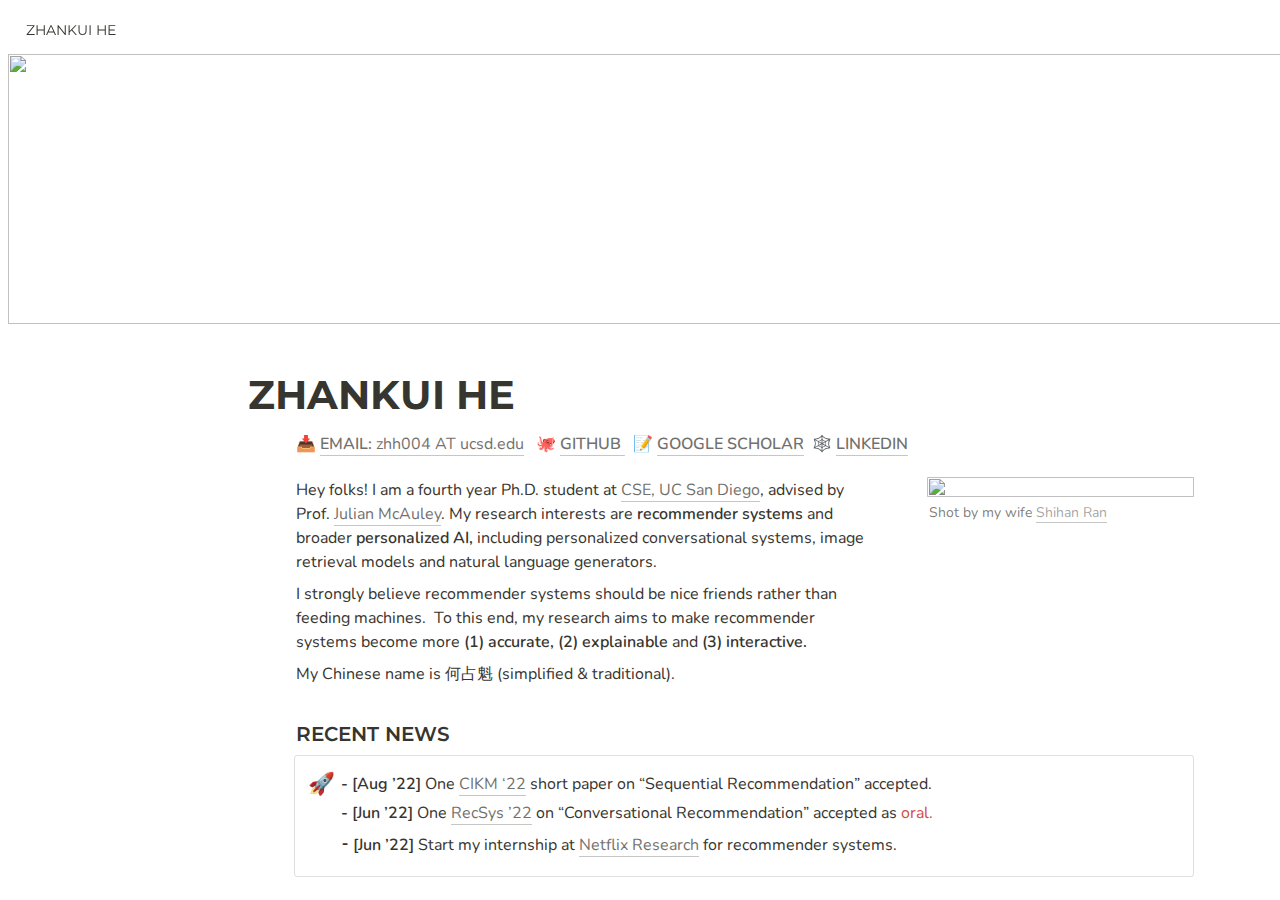
==== commit 526c9662: "Update index.html" ====
--- a/index.html
+++ b/index.html
@@ -1,4 +1,4 @@
-<html class="notion-html"><head lang="en"><meta charset="utf-8"/><meta content="width=device-width,height=device-height,initial-scale=1,maximum-scale=1,user-scalable=no,viewport-fit=cover" name="viewport"/><title>ZHANKUI HE </title><meta content="en_US" property="og:locale"/><link href="/images/favicon.ico" rel="shortcut icon" type="image/x-icon"/><link href="/images/logo-ios.png" rel="apple-touch-icon"/><meta content="yes" name="apple-mobile-web-app-capable"/><meta content="telephone=no" name="format-detection"/><meta content="no" name="msapplication-tap-highlight"/><link href="4c758603f1604611142662f0ddecadcb583394b5.css" media="print" rel="stylesheet"/><link href="c2966105e8aa352ed123c7fd10adfdee28a77e8d.css" rel="stylesheet"/><meta content="Zhankui He" name="title"/><meta content="Zhankui He's Personal HomePage" name="description"/><link href="https://fonts.googleapis.com/css2?family=Montserrat:wght@500;600;700&amp;display=swap" rel="stylesheet"/><link href="https://fonts.googleapis.com/css2?family=Nunito:wght@500;600;700&amp;display=swap" rel="stylesheet"/><style type="text/css">.notion-topbar div {font-family:Montserrat !important} .notion-page-block > div, .notion-collection_view_page-block > div[data-root] {font-family:Montserrat !important} .notion-header-block div, notion-page-content > notion-collection_view-block > div:first-child div {font-family:Montserrat !important} .notion-sub_header-block div {font-family:Montserrat !important} .notion-sub_sub_header-block div {font-family:Montserrat !important} .notion-scroller {font-family:Montserrat !important} div:not(.notion-code-block) {font-family:Nunito} </style><link href="e1d809d762eeca23edf0cb31bb17bf3c703085f5.css" rel="stylesheet"/><link href="None" rel="icon" sizes="16x16" type="image/png"/></head><body class="notion-body"><style>body{background:#fff}body.dark{background:#191919}.initial-loading-spinner{-webkit-animation:rotate 1s linear infinite;animation:rotate 1s linear infinite;-webkit-transform-origin:center center;transform-origin:center center;width:1em;height:1em;opacity:.5;display:block;pointer-events:none}@-webkit-keyframes rotate{0%{-webkit-transform:rotate(0) translateZ(0);transform:rotate(0) translateZ(0)}100%{-webkit-transform:rotate(360deg) translateZ(0);transform:rotate(360deg) translateZ(0)}}@keyframes rotate{0%{-webkit-transform:rotate(0) translateZ(0);transform:rotate(0) translateZ(0)}100%{-webkit-transform:rotate(360deg) translateZ(0);transform:rotate(360deg) translateZ(0)}}</style><style id="scroll-properties"></style><div id="notion-app"><div class="notion-app-inner notion-light-theme" style='color: rgb(55, 53, 47); fill: currentcolor; line-height: 1.5; font-family: ui-sans-serif, -apple-system, BlinkMacSystemFont, "Segoe UI", Helvetica, "Apple Color Emoji", Arial, sans-serif, "Segoe UI Emoji", "Segoe UI Symbol"; -webkit-font-smoothing: auto;'><div class="notion-cursor-listener" style="width: 100vw; height: 100%; position: relative; display: flex; flex: 1 1 0%; background: white; cursor: text;"><div style="display: flex; flex-direction: column; width: 100%; overflow: hidden; visibility: unset;"><div style="max-width: 100vw; z-index: 100; background: white; user-select: none;"><div class="notion-topbar" style="width: 100%; max-width: 100vw; height: 45px; opacity: 1; transition: opacity 700ms ease 0s, color 700ms ease 0s; position: relative;"><div style="display: flex; justify-content: space-between; align-items: center; overflow: hidden; height: 45px; padding-left: 12px; padding-right: 10px;"><div class="notranslate" style="display: flex; align-items: center; line-height: 1.2; font-size: 14px; height: 100%; flex-grow: 0; margin-right: 8px; min-width: 0px;"><div class="notion-focusable" role="button" style="user-select: none; transition: background 20ms ease-in 0s; cursor: pointer; display: inline-flex; align-items: center; flex-shrink: 1; white-space: nowrap; height: 24px; border-radius: 3px; font-size: 14px; line-height: 1.2; min-width: 0px; padding-left: 6px; padding-right: 6px; color: rgb(55, 53, 47);" tabindex="0"><div class="notranslate" style="white-space: nowrap; overflow: hidden; text-overflow: ellipsis; max-width: 240px;">ZHANKUI HE </div></div></div><div style="flex-grow: 1; flex-shrink: 1;"></div><div class="notion-focusable" role="button" style="user-select: none; transition: background 20ms ease-in 0s; cursor: pointer; display: inline-flex; align-items: center; flex-shrink: 0; white-space: nowrap; height: 28px; border-radius: 3px; font-size: 14px; line-height: 1.2; min-width: 0px; padding-left: 8px; padding-right: 8px; color: rgb(55, 53, 47);" tabindex="0"><svg class="searchNew" style="width: 14px; height: 14px; display: block; fill: inherit; flex-shrink: 0; backface-visibility: hidden; margin-right: 6px;" viewbox="0 0 17 17"><path d="M6.78027 13.6729C8.24805 13.6729 9.60156 13.1982 10.709 12.4072L14.875 16.5732C15.0684 16.7666 15.3232 16.8633 15.5957 16.8633C16.167 16.8633 16.5713 16.4238 16.5713 15.8613C16.5713 15.5977 16.4834 15.3516 16.29 15.1582L12.1504 11.0098C13.0205 9.86719 13.5391 8.45215 13.5391 6.91406C13.5391 3.19629 10.498 0.155273 6.78027 0.155273C3.0625 0.155273 0.0214844 3.19629 0.0214844 6.91406C0.0214844 10.6318 3.0625 13.6729 6.78027 13.6729ZM6.78027 12.2139C3.87988 12.2139 1.48047 9.81445 1.48047 6.91406C1.48047 4.01367 3.87988 1.61426 6.78027 1.61426C9.68066 1.61426 12.0801 4.01367 12.0801 6.91406C12.0801 9.81445 9.68066 12.2139 6.78027 12.2139Z"></path></svg>Search</div><div class="notion-focusable" role="button" style="user-select: none; transition: background 20ms ease-in 0s; cursor: pointer; display: flex; align-items: center; justify-content: center; width: 32px; height: 28px; border-radius: 3px;" tabindex="0"><svg class="dots" style="width: 18px; height: 18px; display: block; fill: inherit; flex-shrink: 0; backface-visibility: hidden;" viewbox="0 0 13 3"><g><path d="M3,1.5A1.5,1.5,0,1,1,1.5,0,1.5,1.5,0,0,1,3,1.5Z"></path><path d="M8,1.5A1.5,1.5,0,1,1,6.5,0,1.5,1.5,0,0,1,8,1.5Z"></path><path d="M13,1.5A1.5,1.5,0,1,1,11.5,0,1.5,1.5,0,0,1,13,1.5Z"></path></g></svg></div><div style="flex: 0 0 auto; width: 1px; height: 16px; margin-left: 8px; margin-right: 8px; background: rgba(55, 53, 47, 0.16);"></div><div class="notion-focusable" role="button" style="user-select: none; transition: background 20ms ease-in 0s; cursor: pointer; display: inline-flex; align-items: center; flex-shrink: 0; white-space: nowrap; height: 28px; border-radius: 3px; font-size: 14px; line-height: 1.2; min-width: 0px; padding-left: 8px; padding-right: 8px; color: rgb(55, 53, 47);" tabindex="0"><svg class="notionLogo" style="width: 18px; height: 18px; display: block; fill: inherit; flex-shrink: 0; backface-visibility: hidden; margin-right: 6px;" viewbox="0 0 120 126"><path d="M 20.6927 21.9315C 24.5836 25.0924 26.0432 24.8512 33.3492 24.3638L 102.228 20.2279C 103.689 20.2279 102.474 18.7705 101.987 18.5283L 90.5477 10.2586C 88.3558 8.55699 85.4356 6.60818 79.8387 7.09563L 13.1433 11.9602C 10.711 12.2014 10.2251 13.4175 11.1939 14.3924L 20.6927 21.9315ZM 24.8281 37.9835L 24.8281 110.456C 24.8281 114.351 26.7745 115.808 31.1553 115.567L 106.853 111.187C 111.236 110.946 111.724 108.267 111.724 105.103L 111.724 33.1169C 111.724 29.958 110.509 28.2544 107.826 28.4976L 28.721 33.1169C 25.8018 33.3622 24.8281 34.8225 24.8281 37.9835ZM 99.5567 41.8711C 100.042 44.0622 99.5567 46.2512 97.3618 46.4974L 93.7143 47.2241L 93.7143 100.728C 90.5477 102.43 87.6275 103.403 85.1942 103.403C 81.2983 103.403 80.3226 102.186 77.4044 98.54L 53.5471 61.087L 53.5471 97.3239L 61.0964 99.0275C 61.0964 99.0275 61.0964 103.403 55.0057 103.403L 38.2148 104.377C 37.727 103.403 38.2148 100.973 39.9179 100.486L 44.2996 99.2717L 44.2996 51.36L 38.2158 50.8725C 37.728 48.6815 38.9431 45.5225 42.3532 45.2773L 60.3661 44.0631L 85.1942 82.0036L 85.1942 48.4402L 78.864 47.7136C 78.3781 45.0351 80.3226 43.0902 82.7569 42.849L 99.5567 41.8711ZM 7.5434 5.39404L 76.9175 0.285276C 85.4366 -0.445402 87.6285 0.0440428 92.983 3.93368L 115.128 19.4982C 118.782 22.1747 120 22.9034 120 25.8211L 120 111.187C 120 116.537 118.051 119.701 111.237 120.185L 30.6734 125.05C 25.5584 125.294 23.124 124.565 20.4453 121.158L 4.13735 99.9994C 1.21516 96.1048 0 93.191 0 89.7819L 0 13.903C 0 9.5279 1.94945 5.8785 7.5434 5.39404Z"></path></svg>Try Notion</div></div></div><div style="width: calc(100% - 0px); user-select: none;"></div></div><div class="notion-frame" style="flex-grow: 0; flex-shrink: 1; display: flex; flex-direction: column; background: white; z-index: 1; height: calc(100vh - 45px); max-height: 100%; position: relative; width: 1920px;"><div class="notion-scroller vertical" style="display: flex; flex-direction: column; z-index: 1; flex-grow: 1; position: relative; align-items: center; margin-right: 0px; margin-bottom: 0px; overflow: hidden auto;"><div class="whenContentEditable" data-content-editable-root="true" style="caret-color: rgb(55, 53, 47); width: 100%; display: flex; flex-direction: column; position: relative; align-items: center; flex-grow: 1; --whenContentEditable--WebkitUserModify:read-write-plaintext-only;"><span style="height: 1px; width: 1px;"></span><div class="pseudoSelection" contenteditable="false" data-content-editable-void="true" style="user-select: none; --pseudoSelection--background:transparent; width: 100%; display: flex; flex-direction: column; align-items: center; flex-shrink: 0; flex-grow: 0; z-index: 2;"><div style="position: relative; width: 100%; display: flex; flex-direction: column; align-items: center; height: 30vh; cursor: default;"><div style="width: 100%; cursor: inherit;"><div style="display: grid; width: 100%; height: 30vh;"><div style="grid-area: 1 / 1 / auto / auto; width: 100%; height: 100%;"><img src="0ccfd6ac7dd4507f687451bc166ede6610234df6.jpg" style="display: block; object-fit: cover; border-radius: 0px; width: 100%; height: 30vh; opacity: 1; object-position: center 50%;"/></div><div style="grid-area: 1 / 1 / auto / auto; width: 100%; height: 100%;"><img src="[data-uri]" style="display: block; object-fit: cover; border-radius: 0px; width: 100%; height: 30vh; opacity: 1; object-position: center 50%;"/></div></div></div><div style='background: rgba(0, 0, 0, 0.4); border-radius: 3px; color: white; font-size: 12px; font-family: ui-sans-serif, -apple-system, BlinkMacSystemFont, "Segoe UI", Helvetica, "Apple Color Emoji", Arial, sans-serif, "Segoe UI Emoji", "Segoe UI Symbol"; width: 180px; left: calc(50% - 90px); padding: 0.3em 1.5em; pointer-events: none; position: absolute; top: calc(50% - 10px); text-align: center; opacity: 0;'>Drag image to reposition</div></div></div><div style="width: 100%; display: flex; justify-content: center; z-index: 3; flex-shrink: 0;"><div style="max-width: 100%; min-width: 0px; width: 900px;"><div style="width: 100%; display: flex; flex-direction: column; align-items: center; flex-shrink: 0; flex-grow: 0;"><div style="max-width: 100%; padding-left: calc(96px + env(safe-area-inset-left)); width: 100%;"><div class="pseudoSelection" contenteditable="false" data-content-editable-void="true" style="user-select: none; --pseudoSelection--background:transparent; pointer-events: none;"><div class="notion-page-controls" style='display: flex; justify-content: flex-start; flex-wrap: wrap; margin-top: 16px; margin-bottom: 4px; margin-left: -1px; color: rgba(55, 53, 47, 0.5); font-family: ui-sans-serif, -apple-system, BlinkMacSystemFont, "Segoe UI", Helvetica, "Apple Color Emoji", Arial, sans-serif, "Segoe UI Emoji", "Segoe UI Symbol"; height: 24px; pointer-events: auto;'></div></div><div style="padding-right: calc(96px + env(safe-area-inset-right));"><div><div class="notion-selectable notion-page-block" data-block-id="e5dc50fb-889e-4686-9d88-388ba7a9a64c" style='color: rgb(55, 53, 47); font-weight: 700; line-height: 1.2; font-size: 40px; font-family: ui-sans-serif, -apple-system, BlinkMacSystemFont, "Segoe UI", Helvetica, "Apple Color Emoji", Arial, sans-serif, "Segoe UI Emoji", "Segoe UI Symbol"; cursor: text; display: flex; align-items: center;'><div contenteditable="false" data-content-editable-leaf="true" placeholder="Untitled" spellcheck="true" style="max-width: 100%; width: 100%; white-space: pre-wrap; word-break: break-word; caret-color: rgb(55, 53, 47); padding: 3px 2px;">ZHANKUI HE </div></div><div style="margin-left: 4px;"></div></div></div></div></div><div style="width: 100%; display: flex; flex-direction: column; align-items: center; flex-shrink: 0; flex-grow: 0;"><div contenteditable="false" data-content-editable-void="true" style="padding-left: calc(96px + env(safe-area-inset-left)); padding-right: calc(96px + env(safe-area-inset-right)); max-width: 100%; width: 100%;"></div></div></div></div><div style="display: flex; width: 100%; justify-content: center; padding-top: 5px;"><div style="max-width: 100%; min-width: 0px; width: 900px;"><div class="notion-page-content" style="flex-shrink: 0; flex-grow: 1; max-width: 100%; display: flex; align-items: flex-start; flex-direction: column; font-size: 16px; line-height: 1.5; width: 100%; z-index: 4; padding-bottom: 30vh; padding-left: calc(96px + env(safe-area-inset-left)); padding-right: calc(96px + env(safe-area-inset-right));"><div class="notion-selectable notion-text-block" data-block-id="0e42a237-0bf0-4d26-a01d-d32ea6d693c0" style="width: 100%; max-width: 1728px; margin-top: 2px; margin-bottom: 1px;"><div style="color: inherit; fill: inherit;"><div style="display: flex;"><div contenteditable="false" data-content-editable-leaf="true" placeholder=" " spellcheck="true" style="max-width: 100%; width: 100%; white-space: pre-wrap; word-break: break-word; caret-color: rgb(55, 53, 47); padding: 3px 2px;"><span aria-label="📥" role="image" style='font-family:"Apple Color Emoji","Segoe UI Emoji",NotoColorEmoji,"Noto Color Emoji","Segoe UI Symbol","Android Emoji",EmojiSymbols;line-height:1em;white-space:nowrap;font-size:1em'>📥</span> <a class="notion-link-token notion-enable-hover" data-token-index="1" href="https://aaronheee.github.io/" rel="noopener noreferrer" style="cursor:pointer;color:inherit;word-wrap:break-word;font-weight:600;text-decoration:inherit" target="_blank"><span class="link-annotation-0e42a237-0bf0-4d26-a01d-d32ea6d693c0-636902786" style="border-bottom:0.05em solid;border-color:rgba(55,53,47,0.4);opacity:0.7">EMAIL: </span></a><a class="notion-link-token notion-enable-hover" data-token-index="2" href="https://aaronheee.github.io/" rel="noopener noreferrer" style="cursor:pointer;color:inherit;word-wrap:break-word;text-decoration:inherit" target="_blank"><span class="link-annotation-0e42a237-0bf0-4d26-a01d-d32ea6d693c0-636902786" style="border-bottom:0.05em solid;border-color:rgba(55,53,47,0.4);opacity:0.7">zhh004 AT ucsd.edu</span></a> <span aria-label="🐙" role="image" style='font-family:"Apple Color Emoji","Segoe UI Emoji",NotoColorEmoji,"Noto Color Emoji","Segoe UI Symbol","Android Emoji",EmojiSymbols;line-height:1em;white-space:nowrap;font-size:1em'>🐙</span> <a class="notion-link-token notion-enable-hover" data-token-index="4" href="https://github.com/AaronHeee" rel="noopener noreferrer" style="cursor:pointer;color:inherit;word-wrap:break-word;font-weight:600;text-decoration:inherit" target="_blank"><span class="link-annotation-0e42a237-0bf0-4d26-a01d-d32ea6d693c0-483684100" style="border-bottom:0.05em solid;border-color:rgba(55,53,47,0.4);opacity:0.7">GITHUB </span></a><span class="notion-enable-hover" data-token-index="5" style="font-weight:600"> <span aria-label="📝" role="image" style='font-family:"Apple Color Emoji","Segoe UI Emoji",NotoColorEmoji,"Noto Color Emoji","Segoe UI Symbol","Android Emoji",EmojiSymbols;line-height:1em;white-space:nowrap;font-size:1em'>📝</span> </span><a class="notion-link-token notion-enable-hover" data-token-index="6" href="https://scholar.google.com/citations?user=EK5xD8IAAAAJ" rel="noopener noreferrer" style="cursor:pointer;color:inherit;word-wrap:break-word;font-weight:600;text-decoration:inherit" target="_blank"><span class="link-annotation-0e42a237-0bf0-4d26-a01d-d32ea6d693c0-2079916305" style="border-bottom:0.05em solid;border-color:rgba(55,53,47,0.4);opacity:0.7">GOOGLE SCHOLAR</span></a><span class="notion-enable-hover" data-token-index="7" style="font-weight:600"> <span aria-label="🕸" role="image" style='font-family:"Apple Color Emoji","Segoe UI Emoji",NotoColorEmoji,"Noto Color Emoji","Segoe UI Symbol","Android Emoji",EmojiSymbols;line-height:1em;white-space:nowrap;font-size:1em'>🕸</span> </span><a class="notion-link-token notion-enable-hover" data-token-index="8" href="https://www.linkedin.com/in/zhankui/" rel="noopener noreferrer" style="cursor:pointer;color:inherit;word-wrap:break-word;font-weight:600;text-decoration:inherit" target="_blank"><span class="link-annotation-0e42a237-0bf0-4d26-a01d-d32ea6d693c0-1422773789" style="border-bottom:0.05em solid;border-color:rgba(55,53,47,0.4);opacity:0.7">LINKEDIN</span></a></div></div></div></div><div class="notion-selectable notion-column_list-block" data-block-id="50d2ce7e-58a2-48bc-941a-da1a2e149f62" style="width: 100%; max-width: 1728px; align-self: center; margin-top: 1px; margin-bottom: 1px;"><div style="display: flex;"><div style="padding-top: 12px; padding-bottom: 12px; flex-grow: 0; flex-shrink: 0; width: calc((100% - 46px) * 0.6875);"><div class="notion-selectable notion-column-block" data-block-id="0ab6f001-0ba9-4022-b89c-0d398f2dccf5" style="display: flex; flex-direction: column;"><div class="notion-selectable notion-text-block" data-block-id="a93ac6c6-58d3-417e-9cf5-82f694769a45" style="width: 100%; max-width: 100%; margin-top: 2px; margin-bottom: 1px;"><div style="color: inherit; fill: inherit;"><div style="display: flex;"><div contenteditable="false" data-content-editable-leaf="true" placeholder=" " spellcheck="true" style="max-width: 100%; width: 100%; white-space: pre-wrap; word-break: break-word; caret-color: rgb(55, 53, 47); padding: 3px 2px;">Hey folks! I am a third year Ph.D. student at <a class="notion-link-token notion-enable-hover" data-token-index="1" href="https://cse.ucsd.edu/" rel="noopener noreferrer" style="cursor:pointer;color:inherit;word-wrap:break-word;text-decoration:inherit" target="_blank"><span class="link-annotation-a93ac6c6-58d3-417e-9cf5-82f694769a45-1206206272" style="border-bottom:0.05em solid;border-color:rgba(55,53,47,0.4);opacity:0.7">CSE, UC San Diego</span></a>, advised by Prof. <a class="notion-link-token notion-enable-hover" data-token-index="3" href="https://cseweb.ucsd.edu/~jmcauley/" rel="noopener noreferrer" style="cursor:pointer;color:inherit;word-wrap:break-word;text-decoration:inherit" target="_blank"><span class="link-annotation-a93ac6c6-58d3-417e-9cf5-82f694769a45-1132684365" style="border-bottom:0.05em solid;border-color:rgba(55,53,47,0.4);opacity:0.7">Julian McAuley</span></a>. My research interests are <span class="notion-enable-hover" data-token-index="5" style="font-weight:600">recommender systems</span> and broader <span class="notion-enable-hover" data-token-index="7" style="font-weight:600">personalized AI, </span>including<span class="notion-enable-hover" data-token-index="9" style="font-weight:600"> </span>personalized conversational systems, image retrieval models and natural language generators.  </div></div></div></div><div class="notion-selectable notion-text-block" data-block-id="4dc0059e-ea81-4a2d-9317-80ede02555aa" style="width: 100%; max-width: 100%; margin-top: 1px; margin-bottom: 1px;"><div style="color: inherit; fill: inherit;"><div style="display: flex;"><div contenteditable="false" data-content-editable-leaf="true" placeholder=" " spellcheck="true" style="max-width: 100%; width: 100%; white-space: pre-wrap; word-break: break-word; caret-color: rgb(55, 53, 47); padding: 3px 2px;">I strongly believe recommender systems should be nice friends rather than feeding machines.  To this end, my research aims to make recommender systems become more<span class="notion-enable-hover" data-token-index="1" style="font-weight:600"> (1) accurate, (2) explainable </span>and<span class="notion-enable-hover" data-token-index="3" style="font-weight:600"> (3) interactive.</span></div></div></div></div><div class="notion-selectable notion-text-block" data-block-id="51d650ee-ef42-42bb-89f2-bca229ee3654" style="width: 100%; max-width: 100%; margin-top: 1px; margin-bottom: 0px;"><div style="color: inherit; fill: inherit;"><div style="display: flex;"><div contenteditable="false" data-content-editable-leaf="true" placeholder=" " spellcheck="true" style="max-width: 100%; width: 100%; white-space: pre-wrap; word-break: break-word; caret-color: rgb(55, 53, 47); padding: 3px 2px;">My Chinese name is 何占魁 (simplified &amp; traditional).</div></div></div></div></div></div><div style="position: relative; width: 46px; flex-grow: 0; flex-shrink: 0; transition: opacity 200ms ease-out 0s; opacity: 0;"></div><div style="padding-top: 12px; padding-bottom: 12px; flex-grow: 0; flex-shrink: 0; width: calc((100% - 46px) * 0.3125);"><div class="notion-selectable notion-column-block" data-block-id="438815f8-b428-49d9-8d73-d3834a4d5d40" style="display: flex; flex-direction: column;"><div class="notion-selectable notion-image-block" data-block-id="0047e9d1-c1cc-4693-8603-b6a9160f3b92" style="width: 100%; max-width: 100%; align-self: flex-start; margin-top: 4px; margin-bottom: 0px;"><div contenteditable="false" data-content-editable-void="true"><div style="display: flex;"><div class="notion-cursor-default" style="position: relative; overflow: hidden; flex-grow: 1;"><div style="position: relative;"><div><div style="height: 100%; width: 100%;"><img src="67f11a5fe4c17ee105b96ba5e61604aaffadfc6f.jpeg" style="display: block; object-fit: cover; border-radius: 1px; pointer-events: auto; width: 100%;"/></div></div></div></div></div><div contenteditable="false" data-content-editable-leaf="true" placeholder="Write a caption…" spellcheck="true" style="max-width: 100%; width: 100%; white-space: pre-wrap; word-break: break-word; caret-color: rgb(55, 53, 47); font-size: 14px; line-height: 1.4; color: rgba(55, 53, 47, 0.65); padding-top: 6px; padding-bottom: 6px; padding-left: 2px;">Shot by my wife <a class="notion-link-token notion-enable-hover" data-token-index="1" href="https://rshcaroline.github.io/" rel="noopener noreferrer" style="cursor:pointer;color:inherit;word-wrap:break-word;text-decoration:inherit" target="_blank"><span class="link-annotation-0047e9d1-c1cc-4693-8603-b6a9160f3b92--1309223798" style="border-bottom:0.05em solid;border-color:rgba(55,53,47,0.4);opacity:0.7">Shihan Ran</span></a></div></div></div></div></div></div></div><div class="notion-selectable notion-sub_sub_header-block" data-block-id="c5a781d1-8bc6-4314-a826-2039262591e0" style="width: 100%; max-width: 1728px; margin-top: 1em; margin-bottom: 1px;"><div style="display: flex; width: 100%; color: inherit; fill: inherit;"><div contenteditable="false" data-content-editable-leaf="true" placeholder="Heading 3" spellcheck="true" style='max-width: 100%; width: 100%; white-space: pre-wrap; word-break: break-word; caret-color: rgb(55, 53, 47); padding: 3px 2px; font-family: ui-sans-serif, -apple-system, BlinkMacSystemFont, "Segoe UI", Helvetica, "Apple Color Emoji", Arial, sans-serif, "Segoe UI Emoji", "Segoe UI Symbol"; font-weight: 600; font-size: 1.25em; line-height: 1.3;'>RECENT NEWS</div></div></div><div class="notion-selectable notion-callout-block" data-block-id="e57ecb25-e5a3-41b1-bf92-b06108673560" style="width: 100%; max-width: 1728px; margin-top: 4px; margin-bottom: 4px;"><div style="display: flex;"><div style="display: flex; width: 100%; border-radius: 3px; border: 1px solid rgba(55, 53, 47, 0.16); background-color: transparent; padding: 16px 16px 16px 12px; color: rgb(55, 53, 47);"><div><div aria-disabled="true" class="notion-record-icon notranslate notion-focusable" role="button" style="user-select: none; transition: background 20ms ease-in 0s; display: flex; align-items: center; justify-content: center; height: 24px; width: 24px; border-radius: 3px; flex-shrink: 0;" tabindex="-1"><div style="display: flex; align-items: center; justify-content: center; height: 24px; width: 24px;"><div style="height: 21.6px; width: 21.6px; font-size: 21.6px; line-height: 1.1; margin-left: 0px; color: black;"><span aria-label="🚀" role="image" style='font-family: "Apple Color Emoji", "Segoe UI Emoji", NotoColorEmoji, "Noto Color Emoji", "Segoe UI Symbol", "Android Emoji", EmojiSymbols; line-height: 1em; white-space: nowrap;'>🚀</span></div></div></div></div><div style="display: flex; flex-direction: column; min-width: 0px; margin-left: 8px; width: 100%;"><div contenteditable="false" data-content-editable-leaf="true" placeholder="Type something…" spellcheck="true" style="max-width: 100%; width: 100%; white-space: pre-wrap; word-break: break-word; caret-color: rgb(55, 53, 47); padding-left: 2px; padding-right: 2px;"><span class="notion-enable-hover" data-token-index="0" style="font-weight:600">- [June ’22]</span> One <a class="notion-link-token notion-enable-hover" data-token-index="2" href="https://recsys.acm.org/recsys22/" rel="noopener noreferrer" style="cursor:pointer;color:inherit;word-wrap:break-word;text-decoration:inherit" target="_blank"><span class="link-annotation-e57ecb25-e5a3-41b1-bf92-b06108673560--768974494" style="border-bottom:0.05em solid;border-color:rgba(55,53,47,0.4);opacity:0.7">RecSys ’22</span></a> on “Conversational Recommendation” accepted as <span class="notion-enable-hover" data-token-index="4" style="color:rgba(212, 76, 71, 1);fill:rgba(212, 76, 71, 1)">oral.</span></div><div class="notion-selectable notion-text-block" data-block-id="1938a33f-e905-4d23-958c-660d0bbd9431" style="width: 100%; max-width: 100%; margin-top: 2px; margin-bottom: 0px;"><div style="color: inherit; fill: inherit;"><div style="display: flex;"><div contenteditable="false" data-content-editable-leaf="true" placeholder=" " spellcheck="true" style="max-width: 100%; width: 100%; white-space: pre-wrap; word-break: break-word; caret-color: rgb(55, 53, 47); padding: 3px 2px;">⁃ <span class="notion-enable-hover" data-token-index="1" style="font-weight:600">[June ’22]</span> Start my internship at <a class="notion-link-token notion-enable-hover" data-token-index="3" href="https://research.netflix.com/research-area/recommendations" rel="noopener noreferrer" style="cursor:pointer;color:inherit;word-wrap:break-word;text-decoration:inherit" target="_blank"><span class="link-annotation-1938a33f-e905-4d23-958c-660d0bbd9431--268075940" style="border-bottom:0.05em solid;border-color:rgba(55,53,47,0.4);opacity:0.7">Netflix Research</span></a> for recommender systems.</div></div></div></div></div></div></div></div><div class="notion-selectable notion-column_list-block" data-block-id="7ee8f8ba-baa1-4beb-953c-d4ec9219a7af" style="width: 100%; max-width: 1728px; align-self: center; margin-top: 1px; margin-bottom: 1px;"><div style="display: flex;"><div style="padding-top: 12px; padding-bottom: 12px; flex-grow: 0; flex-shrink: 0; width: calc((100% - 46px) * 0.5);"><div class="notion-selectable notion-column-block" data-block-id="801a0255-c5a2-427e-b76b-aa973840c49b" style="display: flex; flex-direction: column;"><div class="notion-selectable notion-sub_sub_header-block" data-block-id="1ea0f81e-19d4-48e9-accc-b7d00b6e67f5" style="width: 100%; max-width: 100%; margin-top: 1em; margin-bottom: 1px;"><div style="display: flex; width: 100%; color: inherit; fill: inherit;"><div contenteditable="false" data-content-editable-leaf="true" placeholder="Heading 3" spellcheck="true" style='max-width: 100%; width: 100%; white-space: pre-wrap; word-break: break-word; caret-color: rgb(55, 53, 47); padding: 3px 2px; font-family: ui-sans-serif, -apple-system, BlinkMacSystemFont, "Segoe UI", Helvetica, "Apple Color Emoji", Arial, sans-serif, "Segoe UI Emoji", "Segoe UI Symbol"; font-weight: 600; font-size: 1.25em; line-height: 1.3;'>EDUCATION</div></div></div><div class="notion-selectable notion-callout-block" data-block-id="29896f66-f2f4-42ac-b5f2-860d93d86b06" style="width: 100%; max-width: 100%; margin-top: 4px; margin-bottom: 4px;"><div style="display: flex;"><div style="display: flex; width: 100%; border-radius: 3px; border: 1px solid rgba(55, 53, 47, 0.16); background-color: transparent; padding: 16px 16px 16px 12px; color: rgb(55, 53, 47);"><div><div aria-disabled="true" class="notion-record-icon notranslate notion-focusable" role="button" style="user-select: none; transition: background 20ms ease-in 0s; display: flex; align-items: center; justify-content: center; height: 24px; width: 24px; border-radius: 3px; flex-shrink: 0;" tabindex="-1"><div><div style="width: 100%; height: 100%;"><img src="b0fc0fa4531ef5fff4a8b90bcfbdc2011c15fa2a.png" style="display: block; object-fit: cover; border-radius: 3px; width: 21.312px; height: 21.312px; transition: opacity 100ms ease-out 0s;"/></div></div></div></div><div style="display: flex; flex-direction: column; min-width: 0px; margin-left: 8px; width: 100%;"><div contenteditable="false" data-content-editable-leaf="true" placeholder="Type something…" spellcheck="true" style="max-width: 100%; width: 100%; white-space: pre-wrap; word-break: break-word; caret-color: rgb(55, 53, 47); padding-left: 2px; padding-right: 2px;"><a class="notion-link-token notion-enable-hover" data-token-index="0" href="https://cse.ucsd.edu/" rel="noopener noreferrer" style="cursor:pointer;color:inherit;word-wrap:break-word;text-decoration:inherit" target="_blank"><span class="link-annotation-29896f66-f2f4-42ac-b5f2-860d93d86b06-870193871" style="border-bottom:0.05em solid;border-color:rgba(55,53,47,0.4);opacity:0.7">University of California, San Diego</span></a>
+<html class="notion-html"><head lang="en"><meta charset="utf-8"/><meta content="width=device-width,height=device-height,initial-scale=1,maximum-scale=1,user-scalable=no,viewport-fit=cover" name="viewport"/><title>ZHANKUI HE </title><meta content="en_US" property="og:locale"/><link href="/images/favicon.ico" rel="shortcut icon" type="image/x-icon"/><link href="/images/logo-ios.png" rel="apple-touch-icon"/><meta content="yes" name="apple-mobile-web-app-capable"/><meta content="telephone=no" name="format-detection"/><meta content="no" name="msapplication-tap-highlight"/><link href="4c758603f1604611142662f0ddecadcb583394b5.css" media="print" rel="stylesheet"/><link href="a76ffb5c236eefaf23cb6b7a42fcd704cce8f55e.css" rel="stylesheet"/><meta content="Zhankui He" name="title"/><meta content="Zhankui He's Personal HomePage" name="description"/><link href="https://fonts.googleapis.com/css2?family=Montserrat:wght@500;600;700&amp;display=swap" rel="stylesheet"/><link href="https://fonts.googleapis.com/css2?family=Nunito:wght@500;600;700&amp;display=swap" rel="stylesheet"/><style type="text/css">.notion-topbar div {font-family:Montserrat !important} .notion-page-block > div, .notion-collection_view_page-block > div[data-root] {font-family:Montserrat !important} .notion-header-block div, notion-page-content > notion-collection_view-block > div:first-child div {font-family:Montserrat !important} .notion-sub_header-block div {font-family:Montserrat !important} .notion-sub_sub_header-block div {font-family:Montserrat !important} .notion-scroller {font-family:Montserrat !important} div:not(.notion-code-block) {font-family:Nunito} </style><link href="e1d809d762eeca23edf0cb31bb17bf3c703085f5.css" rel="stylesheet"/><link href="None" rel="icon" sizes="16x16" type="image/png"/></head><body class="notion-body"><style>body{background:#fff}body.dark{background:#191919}.initial-loading-spinner{-webkit-animation:rotate 1s linear infinite;animation:rotate 1s linear infinite;-webkit-transform-origin:center center;transform-origin:center center;width:1em;height:1em;opacity:.5;display:block;pointer-events:none}@-webkit-keyframes rotate{0%{-webkit-transform:rotate(0) translateZ(0);transform:rotate(0) translateZ(0)}100%{-webkit-transform:rotate(360deg) translateZ(0);transform:rotate(360deg) translateZ(0)}}@keyframes rotate{0%{-webkit-transform:rotate(0) translateZ(0);transform:rotate(0) translateZ(0)}100%{-webkit-transform:rotate(360deg) translateZ(0);transform:rotate(360deg) translateZ(0)}}</style><style id="scroll-properties"></style><div id="notion-app"><div class="notion-app-inner notion-light-theme" style='color: rgb(55, 53, 47); fill: currentcolor; line-height: 1.5; font-family: ui-sans-serif, -apple-system, BlinkMacSystemFont, "Segoe UI", Helvetica, "Apple Color Emoji", Arial, sans-serif, "Segoe UI Emoji", "Segoe UI Symbol"; -webkit-font-smoothing: auto;'><div class="notion-cursor-listener" style="width: 100vw; height: 100%; position: relative; display: flex; flex: 1 1 0%; background: white; cursor: text;"><div class="" style="display: flex; flex-direction: column; width: 100%; overflow: hidden;"><div style="max-width: 100vw; z-index: 100; background: white; user-select: none;"><div class="notion-topbar" style="width: 100%; max-width: 100vw; height: 45px; opacity: 1; transition: opacity 700ms ease 0s, color 700ms ease 0s; position: relative;"><div style="app-region: drag; display: flex; justify-content: space-between; align-items: center; overflow: hidden; height: 45px; padding-left: 12px; padding-right: 10px;"><div class="notranslate" style="display: flex; align-items: center; line-height: 1.2; font-size: 14px; app-region: no-drag; height: 100%; flex-grow: 0; margin-right: 8px; min-width: 0px;"><div class="notion-focusable" role="button" style="user-select: none; transition: background 20ms ease-in 0s; cursor: pointer; display: inline-flex; align-items: center; flex-shrink: 1; white-space: nowrap; height: 24px; border-radius: 3px; font-size: 14px; line-height: 1.2; min-width: 0px; padding-left: 6px; padding-right: 6px; color: rgb(55, 53, 47);" tabindex="0"><div class="notranslate" style="white-space: nowrap; overflow: hidden; text-overflow: ellipsis; max-width: 240px;">ZHANKUI HE </div></div></div><div style="flex-grow: 1; flex-shrink: 1;"></div><div class="notion-focusable" role="button" style="user-select: none; transition: background 20ms ease-in 0s; cursor: pointer; display: inline-flex; align-items: center; flex-shrink: 0; white-space: nowrap; height: 28px; border-radius: 3px; font-size: 14px; line-height: 1.2; min-width: 0px; padding-left: 8px; padding-right: 8px; color: rgb(55, 53, 47);" tabindex="0"><svg class="searchNew" style="width: 14px; height: 14px; display: block; fill: inherit; flex-shrink: 0; backface-visibility: hidden; margin-right: 6px;" viewBox="0 0 17 17"><path d="M6.78027 13.6729C8.24805 13.6729 9.60156 13.1982 10.709 12.4072L14.875 16.5732C15.0684 16.7666 15.3232 16.8633 15.5957 16.8633C16.167 16.8633 16.5713 16.4238 16.5713 15.8613C16.5713 15.5977 16.4834 15.3516 16.29 15.1582L12.1504 11.0098C13.0205 9.86719 13.5391 8.45215 13.5391 6.91406C13.5391 3.19629 10.498 0.155273 6.78027 0.155273C3.0625 0.155273 0.0214844 3.19629 0.0214844 6.91406C0.0214844 10.6318 3.0625 13.6729 6.78027 13.6729ZM6.78027 12.2139C3.87988 12.2139 1.48047 9.81445 1.48047 6.91406C1.48047 4.01367 3.87988 1.61426 6.78027 1.61426C9.68066 1.61426 12.0801 4.01367 12.0801 6.91406C12.0801 9.81445 9.68066 12.2139 6.78027 12.2139Z"></path></svg>Search</div><div class="notion-focusable" role="button" style="user-select: none; transition: background 20ms ease-in 0s; cursor: pointer; display: flex; align-items: center; justify-content: center; width: 32px; height: 28px; border-radius: 3px;" tabindex="0"><svg class="dots" style="width: 18px; height: 18px; display: block; fill: inherit; flex-shrink: 0; backface-visibility: hidden;" viewBox="0 0 13 3"><g><path d="M3,1.5A1.5,1.5,0,1,1,1.5,0,1.5,1.5,0,0,1,3,1.5Z"></path><path d="M8,1.5A1.5,1.5,0,1,1,6.5,0,1.5,1.5,0,0,1,8,1.5Z"></path><path d="M13,1.5A1.5,1.5,0,1,1,11.5,0,1.5,1.5,0,0,1,13,1.5Z"></path></g></svg></div><div style="flex: 0 0 auto; width: 1px; height: 16px; margin-left: 8px; margin-right: 8px; background: rgba(55, 53, 47, 0.16);"></div><div class="notion-focusable" role="button" style="user-select: none; transition: background 20ms ease-in 0s; cursor: pointer; display: inline-flex; align-items: center; flex-shrink: 0; white-space: nowrap; height: 28px; border-radius: 3px; font-size: 14px; line-height: 1.2; min-width: 0px; padding-left: 8px; padding-right: 8px; color: rgb(55, 53, 47);" tabindex="0"><svg class="notionLogo" style="width: 18px; height: 18px; display: block; fill: inherit; flex-shrink: 0; backface-visibility: hidden; margin-right: 6px;" viewBox="0 0 120 126"><path d="M 20.6927 21.9315C 24.5836 25.0924 26.0432 24.8512 33.3492 24.3638L 102.228 20.2279C 103.689 20.2279 102.474 18.7705 101.987 18.5283L 90.5477 10.2586C 88.3558 8.55699 85.4356 6.60818 79.8387 7.09563L 13.1433 11.9602C 10.711 12.2014 10.2251 13.4175 11.1939 14.3924L 20.6927 21.9315ZM 24.8281 37.9835L 24.8281 110.456C 24.8281 114.351 26.7745 115.808 31.1553 115.567L 106.853 111.187C 111.236 110.946 111.724 108.267 111.724 105.103L 111.724 33.1169C 111.724 29.958 110.509 28.2544 107.826 28.4976L 28.721 33.1169C 25.8018 33.3622 24.8281 34.8225 24.8281 37.9835ZM 99.5567 41.8711C 100.042 44.0622 99.5567 46.2512 97.3618 46.4974L 93.7143 47.2241L 93.7143 100.728C 90.5477 102.43 87.6275 103.403 85.1942 103.403C 81.2983 103.403 80.3226 102.186 77.4044 98.54L 53.5471 61.087L 53.5471 97.3239L 61.0964 99.0275C 61.0964 99.0275 61.0964 103.403 55.0057 103.403L 38.2148 104.377C 37.727 103.403 38.2148 100.973 39.9179 100.486L 44.2996 99.2717L 44.2996 51.36L 38.2158 50.8725C 37.728 48.6815 38.9431 45.5225 42.3532 45.2773L 60.3661 44.0631L 85.1942 82.0036L 85.1942 48.4402L 78.864 47.7136C 78.3781 45.0351 80.3226 43.0902 82.7569 42.849L 99.5567 41.8711ZM 7.5434 5.39404L 76.9175 0.285276C 85.4366 -0.445402 87.6285 0.0440428 92.983 3.93368L 115.128 19.4982C 118.782 22.1747 120 22.9034 120 25.8211L 120 111.187C 120 116.537 118.051 119.701 111.237 120.185L 30.6734 125.05C 25.5584 125.294 23.124 124.565 20.4453 121.158L 4.13735 99.9994C 1.21516 96.1048 0 93.191 0 89.7819L 0 13.903C 0 9.5279 1.94945 5.8785 7.5434 5.39404Z"></path></svg>Try Notion</div></div></div><div style="width: calc(100% - 0px); user-select: none;"></div></div><div class="notion-frame" style="flex-grow: 0; flex-shrink: 1; display: flex; flex-direction: column; background: white; z-index: 1; height: calc(100vh - 45px); max-height: 100%; position: relative; width: 1920px;"><div class="notion-scroller vertical" style="display: flex; flex-direction: column; z-index: 1; flex-grow: 1; position: relative; align-items: center; margin-right: 0px; margin-bottom: 0px; overflow: hidden auto;"><div class="whenContentEditable" data-content-editable-root="true" style="caret-color: rgb(55, 53, 47); width: 100%; display: flex; flex-direction: column; position: relative; align-items: center; flex-grow: 1; --whenContentEditable--WebkitUserModify:read-write-plaintext-only;"><span style="height: 1px; width: 1px;"></span><div class="pseudoSelection" contenteditable="false" data-content-editable-void="true" style="user-select: none; --pseudoSelection--background:transparent; width: 100%; display: flex; flex-direction: column; align-items: center; flex-shrink: 0; flex-grow: 0; z-index: 2;"><div style="position: relative; width: 100%; display: flex; flex-direction: column; align-items: center; height: 30vh; cursor: default;"><div style="width: 100%; cursor: inherit;"><div style="display: grid; width: 100%; height: 30vh;"><div style="grid-area: 1 / 1 / auto / auto; width: 100%; height: 100%;"><img src="0ccfd6ac7dd4507f687451bc166ede6610234df6.jpg" style="display: block; object-fit: cover; border-radius: 0px; width: 100%; height: 30vh; opacity: 1; object-position: center 50%;"/></div><div style="pointer-events: none; grid-area: 1 / 1 / auto / auto; width: 100%; height: 100%;"><img src="[data-uri]" style="display: block; object-fit: cover; border-radius: 0px; width: 100%; height: 30vh; opacity: 1; object-position: center 50%;"/></div></div></div><div style='background: rgba(0, 0, 0, 0.4); border-radius: 3px; color: white; font-size: 12px; font-family: ui-sans-serif, -apple-system, BlinkMacSystemFont, "Segoe UI", Helvetica, "Apple Color Emoji", Arial, sans-serif, "Segoe UI Emoji", "Segoe UI Symbol"; width: 180px; left: calc(50% - 90px); padding: 0.3em 1.5em; pointer-events: none; position: absolute; top: calc(50% - 10px); text-align: center; opacity: 0;'>Drag image to reposition</div></div></div><div style="width: 100%; display: flex; justify-content: center; z-index: 3; flex-shrink: 0;"><div style="max-width: 100%; min-width: 0px; width: 900px;"><div style="width: 100%; display: flex; flex-direction: column; align-items: center; flex-shrink: 0; flex-grow: 0;"><div style="max-width: 100%; padding-left: calc(96px + env(safe-area-inset-left)); width: 100%;"><div class="pseudoSelection" contenteditable="false" data-content-editable-void="true" style="user-select: none; --pseudoSelection--background:transparent; pointer-events: none;"><div class="notion-page-controls" style='display: flex; justify-content: flex-start; flex-wrap: wrap; margin-top: 16px; margin-bottom: 4px; margin-left: -1px; color: rgba(55, 53, 47, 0.5); font-family: ui-sans-serif, -apple-system, BlinkMacSystemFont, "Segoe UI", Helvetica, "Apple Color Emoji", Arial, sans-serif, "Segoe UI Emoji", "Segoe UI Symbol"; height: 24px; pointer-events: auto;'></div></div><div style="padding-right: calc(96px + env(safe-area-inset-right));"><div><div class="notion-selectable notion-page-block" data-block-id="e5dc50fb-889e-4686-9d88-388ba7a9a64c" style='color: rgb(55, 53, 47); font-weight: 700; line-height: 1.2; font-size: 40px; font-family: ui-sans-serif, -apple-system, BlinkMacSystemFont, "Segoe UI", Helvetica, "Apple Color Emoji", Arial, sans-serif, "Segoe UI Emoji", "Segoe UI Symbol"; cursor: text; display: flex; align-items: center;'><div contenteditable="false" data-content-editable-leaf="true" placeholder="Untitled" spellcheck="true" style="max-width: 100%; width: 100%; white-space: pre-wrap; word-break: break-word; caret-color: rgb(55, 53, 47); padding: 3px 2px;">ZHANKUI HE </div></div><div style="margin-left: 4px;"></div></div></div></div></div><div style="width: 100%; display: flex; flex-direction: column; align-items: center; flex-shrink: 0; flex-grow: 0;"><div contenteditable="false" data-content-editable-void="true" style="padding-left: calc(96px + env(safe-area-inset-left)); padding-right: calc(96px + env(safe-area-inset-right)); max-width: 100%; width: 100%;"></div></div></div></div><div style="display: flex; width: 100%; justify-content: center; padding-top: 5px;"><div style="max-width: 100%; min-width: 0px; width: 900px;"><div class="notion-page-content" style="flex-shrink: 0; flex-grow: 1; max-width: 100%; display: flex; align-items: flex-start; flex-direction: column; font-size: 16px; line-height: 1.5; width: 100%; z-index: 4; padding-bottom: 30vh; padding-left: calc(96px + env(safe-area-inset-left)); padding-right: calc(96px + env(safe-area-inset-right));"><div class="notion-selectable notion-text-block" data-block-id="0e42a237-0bf0-4d26-a01d-d32ea6d693c0" style="width: 100%; max-width: 1728px; margin-top: 2px; margin-bottom: 1px;"><div style="color: inherit; fill: inherit;"><div style="display: flex;"><div contenteditable="false" data-content-editable-leaf="true" placeholder=" " spellcheck="true" style="max-width: 100%; width: 100%; white-space: pre-wrap; word-break: break-word; caret-color: rgb(55, 53, 47); padding: 3px 2px;"><span aria-label="📥" role="image" style='font-family:"Apple Color Emoji","Segoe UI Emoji",NotoColorEmoji,"Noto Color Emoji","Segoe UI Symbol","Android Emoji",EmojiSymbols;line-height:1em;white-space:nowrap;font-size:1em'>📥</span> <a class="notion-link-token notion-enable-hover" data-token-index="1" href="https://aaronheee.github.io/" rel="noopener noreferrer" style="cursor:pointer;color:inherit;word-wrap:break-word;font-weight:600;text-decoration:inherit" target="_blank"><span class="link-annotation-0e42a237-0bf0-4d26-a01d-d32ea6d693c0-636902786" style="border-bottom:0.05em solid;border-color:rgba(55,53,47,0.4);opacity:0.7">EMAIL: </span></a><a class="notion-link-token notion-enable-hover" data-token-index="2" href="https://aaronheee.github.io/" rel="noopener noreferrer" style="cursor:pointer;color:inherit;word-wrap:break-word;text-decoration:inherit" target="_blank"><span class="link-annotation-0e42a237-0bf0-4d26-a01d-d32ea6d693c0-636902786" style="border-bottom:0.05em solid;border-color:rgba(55,53,47,0.4);opacity:0.7">zhh004 AT ucsd.edu</span></a>   <span aria-label="🐙" role="image" style='font-family:"Apple Color Emoji","Segoe UI Emoji",NotoColorEmoji,"Noto Color Emoji","Segoe UI Symbol","Android Emoji",EmojiSymbols;line-height:1em;white-space:nowrap;font-size:1em'>🐙</span> <a class="notion-link-token notion-enable-hover" data-token-index="4" href="https://github.com/AaronHeee" rel="noopener noreferrer" style="cursor:pointer;color:inherit;word-wrap:break-word;font-weight:600;text-decoration:inherit" target="_blank"><span class="link-annotation-0e42a237-0bf0-4d26-a01d-d32ea6d693c0-483684100" style="border-bottom:0.05em solid;border-color:rgba(55,53,47,0.4);opacity:0.7">GITHUB </span></a><span class="notion-enable-hover" data-token-index="5" style="font-weight:600">  <span aria-label="📝" role="image" style='font-family:"Apple Color Emoji","Segoe UI Emoji",NotoColorEmoji,"Noto Color Emoji","Segoe UI Symbol","Android Emoji",EmojiSymbols;line-height:1em;white-space:nowrap;font-size:1em'>📝</span> </span><a class="notion-link-token notion-enable-hover" data-token-index="6" href="https://scholar.google.com/citations?user=EK5xD8IAAAAJ" rel="noopener noreferrer" style="cursor:pointer;color:inherit;word-wrap:break-word;font-weight:600;text-decoration:inherit" target="_blank"><span class="link-annotation-0e42a237-0bf0-4d26-a01d-d32ea6d693c0-2079916305" style="border-bottom:0.05em solid;border-color:rgba(55,53,47,0.4);opacity:0.7">GOOGLE SCHOLAR</span></a><span class="notion-enable-hover" data-token-index="7" style="font-weight:600">  <span aria-label="🕸" role="image" style='font-family:"Apple Color Emoji","Segoe UI Emoji",NotoColorEmoji,"Noto Color Emoji","Segoe UI Symbol","Android Emoji",EmojiSymbols;line-height:1em;white-space:nowrap;font-size:1em'>🕸</span> </span><a class="notion-link-token notion-enable-hover" data-token-index="8" href="https://www.linkedin.com/in/zhankui/" rel="noopener noreferrer" style="cursor:pointer;color:inherit;word-wrap:break-word;font-weight:600;text-decoration:inherit" target="_blank"><span class="link-annotation-0e42a237-0bf0-4d26-a01d-d32ea6d693c0-1422773789" style="border-bottom:0.05em solid;border-color:rgba(55,53,47,0.4);opacity:0.7">LINKEDIN</span></a></div></div></div></div><div class="notion-selectable notion-column_list-block" data-block-id="50d2ce7e-58a2-48bc-941a-da1a2e149f62" style="width: 100%; max-width: 1728px; align-self: center; margin-top: 1px; margin-bottom: 1px;"><div style="display: flex;"><div style="padding-top: 12px; padding-bottom: 12px; flex-grow: 0; flex-shrink: 0; width: calc((100% - 46px) * 0.6875);"><div class="notion-selectable notion-column-block" data-block-id="0ab6f001-0ba9-4022-b89c-0d398f2dccf5" style="display: flex; flex-direction: column;"><div class="notion-selectable notion-text-block" data-block-id="a93ac6c6-58d3-417e-9cf5-82f694769a45" style="width: 100%; max-width: 100%; margin-top: 2px; margin-bottom: 1px;"><div style="color: inherit; fill: inherit;"><div style="display: flex;"><div contenteditable="false" data-content-editable-leaf="true" placeholder=" " spellcheck="true" style="max-width: 100%; width: 100%; white-space: pre-wrap; word-break: break-word; caret-color: rgb(55, 53, 47); padding: 3px 2px;">Hey folks! I am a fourth year Ph.D. student at <a class="notion-link-token notion-enable-hover" data-token-index="1" href="https://cse.ucsd.edu/" rel="noopener noreferrer" style="cursor:pointer;color:inherit;word-wrap:break-word;text-decoration:inherit" target="_blank"><span class="link-annotation-a93ac6c6-58d3-417e-9cf5-82f694769a45-1206206272" style="border-bottom:0.05em solid;border-color:rgba(55,53,47,0.4);opacity:0.7">CSE, UC San Diego</span></a>, advised by Prof. <a class="notion-link-token notion-enable-hover" data-token-index="3" href="https://cseweb.ucsd.edu/~jmcauley/" rel="noopener noreferrer" style="cursor:pointer;color:inherit;word-wrap:break-word;text-decoration:inherit" target="_blank"><span class="link-annotation-a93ac6c6-58d3-417e-9cf5-82f694769a45-1132684365" style="border-bottom:0.05em solid;border-color:rgba(55,53,47,0.4);opacity:0.7">Julian McAuley</span></a>. My research interests are <span class="notion-enable-hover" data-token-index="5" style="font-weight:600">recommender systems</span> and broader <span class="notion-enable-hover" data-token-index="7" style="font-weight:600">personalized AI, </span>including<span class="notion-enable-hover" data-token-index="9" style="font-weight:600"> </span>personalized conversational systems, image retrieval models and natural language generators.  </div></div></div></div><div class="notion-selectable notion-text-block" data-block-id="4dc0059e-ea81-4a2d-9317-80ede02555aa" style="width: 100%; max-width: 100%; margin-top: 1px; margin-bottom: 1px;"><div style="color: inherit; fill: inherit;"><div style="display: flex;"><div contenteditable="false" data-content-editable-leaf="true" placeholder=" " spellcheck="true" style="max-width: 100%; width: 100%; white-space: pre-wrap; word-break: break-word; caret-color: rgb(55, 53, 47); padding: 3px 2px;">I strongly believe recommender systems should be nice friends rather than feeding machines.  To this end, my research aims to make recommender systems become more<span class="notion-enable-hover" data-token-index="1" style="font-weight:600"> (1) accurate, (2) explainable </span>and<span class="notion-enable-hover" data-token-index="3" style="font-weight:600"> (3) interactive.</span></div></div></div></div><div class="notion-selectable notion-text-block" data-block-id="51d650ee-ef42-42bb-89f2-bca229ee3654" style="width: 100%; max-width: 100%; margin-top: 1px; margin-bottom: 0px;"><div style="color: inherit; fill: inherit;"><div style="display: flex;"><div contenteditable="false" data-content-editable-leaf="true" placeholder=" " spellcheck="true" style="max-width: 100%; width: 100%; white-space: pre-wrap; word-break: break-word; caret-color: rgb(55, 53, 47); padding: 3px 2px;">My Chinese name is 何占魁 (simplified &amp; traditional).</div></div></div></div></div></div><div style="position: relative; width: 46px; flex-grow: 0; flex-shrink: 0; transition: opacity 200ms ease-out 0s; opacity: 0;"></div><div style="padding-top: 12px; padding-bottom: 12px; flex-grow: 0; flex-shrink: 0; width: calc((100% - 46px) * 0.3125);"><div class="notion-selectable notion-column-block" data-block-id="438815f8-b428-49d9-8d73-d3834a4d5d40" style="display: flex; flex-direction: column;"><div class="notion-selectable notion-image-block" data-block-id="0047e9d1-c1cc-4693-8603-b6a9160f3b92" style="width: 100%; max-width: 100%; align-self: flex-start; margin-top: 4px; margin-bottom: 0px;"><div contenteditable="false" data-content-editable-void="true"><div style="display: flex;"><div class="notion-cursor-default" style="position: relative; overflow: hidden; flex-grow: 1;"><div style="position: relative;"><div><div style="height: 100%; width: 100%;"><img src="67f11a5fe4c17ee105b96ba5e61604aaffadfc6f.jpeg" style="display: block; object-fit: cover; border-radius: 1px; pointer-events: auto; width: 100%;"/></div></div></div></div></div><div contenteditable="false" data-content-editable-leaf="true" placeholder="Write a caption…" spellcheck="true" style="max-width: 100%; width: 100%; white-space: pre-wrap; word-break: break-word; caret-color: rgb(55, 53, 47); font-size: 14px; line-height: 1.4; color: rgba(55, 53, 47, 0.65); padding-top: 6px; padding-bottom: 6px; padding-left: 2px;">Shot by my wife <a class="notion-link-token notion-enable-hover" data-token-index="1" href="https://rshcaroline.github.io/" rel="noopener noreferrer" style="cursor:pointer;color:inherit;word-wrap:break-word;text-decoration:inherit" target="_blank"><span class="link-annotation-0047e9d1-c1cc-4693-8603-b6a9160f3b92--1309223798" style="border-bottom:0.05em solid;border-color:rgba(55,53,47,0.4);opacity:0.7">Shihan Ran</span></a></div></div></div></div></div></div></div><div class="notion-selectable notion-sub_sub_header-block" data-block-id="c5a781d1-8bc6-4314-a826-2039262591e0" style="width: 100%; max-width: 1728px; margin-top: 1em; margin-bottom: 1px;"><div style="display: flex; width: 100%; color: inherit; fill: inherit;"><div contenteditable="false" data-content-editable-leaf="true" placeholder="Heading 3" spellcheck="true" style='max-width: 100%; width: 100%; white-space: pre-wrap; word-break: break-word; caret-color: rgb(55, 53, 47); padding: 3px 2px; font-family: ui-sans-serif, -apple-system, BlinkMacSystemFont, "Segoe UI", Helvetica, "Apple Color Emoji", Arial, sans-serif, "Segoe UI Emoji", "Segoe UI Symbol"; font-weight: 600; font-size: 1.25em; line-height: 1.3;'>RECENT NEWS</div></div></div><div class="notion-selectable notion-callout-block" data-block-id="f9c69a9c-d2f2-4ac5-bc3b-6ffa5836e973" style="width: 100%; max-width: 1728px; margin-top: 4px; margin-bottom: 4px;"><div style="display: flex;"><div style="display: flex; width: 100%; border-radius: 3px; border: 1px solid rgba(55, 53, 47, 0.16); background-color: transparent; padding: 16px 16px 16px 12px; color: rgb(55, 53, 47);"><div><div aria-disabled="true" class="notion-record-icon notranslate notion-focusable" role="button" style="user-select: none; transition: background 20ms ease-in 0s; display: flex; align-items: center; justify-content: center; height: 24px; width: 24px; border-radius: 3px; flex-shrink: 0;" tabindex="-1"><div style="display: flex; align-items: center; justify-content: center; height: 24px; width: 24px;"><div style="height: 21.6px; width: 21.6px; font-size: 21.6px; line-height: 1.1; margin-left: 0px; color: black;"><span aria-label="🚀" role="image" style='font-family: "Apple Color Emoji", "Segoe UI Emoji", NotoColorEmoji, "Noto Color Emoji", "Segoe UI Symbol", "Android Emoji", EmojiSymbols; line-height: 1em; white-space: nowrap;'>🚀</span></div></div></div></div><div style="display: flex; flex-direction: column; min-width: 0px; margin-left: 8px; width: 100%;"><div contenteditable="false" data-content-editable-leaf="true" placeholder="Type something…" spellcheck="true" style="max-width: 100%; width: 100%; white-space: pre-wrap; word-break: break-word; caret-color: rgb(55, 53, 47); padding-left: 2px; padding-right: 2px;"><span class="notion-enable-hover" data-token-index="0" style="font-weight:600">- [Aug ’22]</span> One <a class="notion-link-token notion-enable-hover" data-token-index="2" href="https://www.cikm2022.org/" rel="noopener noreferrer" style="cursor:pointer;color:inherit;word-wrap:break-word;text-decoration:inherit" target="_blank"><span class="link-annotation-f9c69a9c-d2f2-4ac5-bc3b-6ffa5836e973-1358611970" style="border-bottom:0.05em solid;border-color:rgba(55,53,47,0.4);opacity:0.7">CIKM ‘22</span></a> short paper on “Sequential Recommendation” accepted.</div><div class="notion-selectable notion-text-block" data-block-id="440bea1e-1d78-4a7f-b6c0-69d14311a2a9" style="width: 100%; max-width: 100%; margin-top: 2px; margin-bottom: 1px;"><div style="color: inherit; fill: inherit;"><div style="display: flex;"><div contenteditable="false" data-content-editable-leaf="true" placeholder=" " spellcheck="true" style="max-width: 100%; width: 100%; white-space: pre-wrap; word-break: break-word; caret-color: rgb(55, 53, 47); padding: 3px 2px;"><span class="notion-enable-hover" data-token-index="0" style="font-weight:600">- [Jun ’22]</span> One <a class="notion-link-token notion-enable-hover" data-token-index="2" href="https://recsys.acm.org/recsys22/" rel="noopener noreferrer" style="cursor:pointer;color:inherit;word-wrap:break-word;text-decoration:inherit" target="_blank"><span class="link-annotation-440bea1e-1d78-4a7f-b6c0-69d14311a2a9--768974494" style="border-bottom:0.05em solid;border-color:rgba(55,53,47,0.4);opacity:0.7">RecSys ’22</span></a> on “Conversational Recommendation” accepted as <span class="notion-enable-hover" data-token-index="4" style="color:rgba(212, 76, 71, 1);fill:rgba(212, 76, 71, 1)">oral.</span></div></div></div></div><div class="notion-selectable notion-text-block" data-block-id="56c38dde-f0f8-45b7-aa58-3437ebeae316" style="width: 100%; max-width: 100%; margin-top: 1px; margin-bottom: 0px;"><div style="color: inherit; fill: inherit;"><div style="display: flex;"><div contenteditable="false" data-content-editable-leaf="true" placeholder=" " spellcheck="true" style="max-width: 100%; width: 100%; white-space: pre-wrap; word-break: break-word; caret-color: rgb(55, 53, 47); padding: 3px 2px;">⁃ <span class="notion-enable-hover" data-token-index="1" style="font-weight:600">[Jun ’22]</span> Start my internship at <a class="notion-link-token notion-enable-hover" data-token-index="3" href="https://research.netflix.com/research-area/recommendations" rel="noopener noreferrer" style="cursor:pointer;color:inherit;word-wrap:break-word;text-decoration:inherit" target="_blank"><span class="link-annotation-56c38dde-f0f8-45b7-aa58-3437ebeae316--268075940" style="border-bottom:0.05em solid;border-color:rgba(55,53,47,0.4);opacity:0.7">Netflix Research</span></a> for recommender systems.</div></div></div></div></div></div></div></div><div class="notion-selectable notion-column_list-block" data-block-id="7ee8f8ba-baa1-4beb-953c-d4ec9219a7af" style="width: 100%; max-width: 1728px; align-self: center; margin-top: 1px; margin-bottom: 1px;"><div style="display: flex;"><div style="padding-top: 12px; padding-bottom: 12px; flex-grow: 0; flex-shrink: 0; width: calc((100% - 46px) * 0.5);"><div class="notion-selectable notion-column-block" data-block-id="801a0255-c5a2-427e-b76b-aa973840c49b" style="display: flex; flex-direction: column;"><div class="notion-selectable notion-sub_sub_header-block" data-block-id="1ea0f81e-19d4-48e9-accc-b7d00b6e67f5" style="width: 100%; max-width: 100%; margin-top: 1em; margin-bottom: 1px;"><div style="display: flex; width: 100%; color: inherit; fill: inherit;"><div contenteditable="false" data-content-editable-leaf="true" placeholder="Heading 3" spellcheck="true" style='max-width: 100%; width: 100%; white-space: pre-wrap; word-break: break-word; caret-color: rgb(55, 53, 47); padding: 3px 2px; font-family: ui-sans-serif, -apple-system, BlinkMacSystemFont, "Segoe UI", Helvetica, "Apple Color Emoji", Arial, sans-serif, "Segoe UI Emoji", "Segoe UI Symbol"; font-weight: 600; font-size: 1.25em; line-height: 1.3;'>EDUCATION</div></div></div><div class="notion-selectable notion-callout-block" data-block-id="29896f66-f2f4-42ac-b5f2-860d93d86b06" style="width: 100%; max-width: 100%; margin-top: 4px; margin-bottom: 4px;"><div style="display: flex;"><div style="display: flex; width: 100%; border-radius: 3px; border: 1px solid rgba(55, 53, 47, 0.16); background-color: transparent; padding: 16px 16px 16px 12px; color: rgb(55, 53, 47);"><div><div aria-disabled="true" class="notion-record-icon notranslate notion-focusable" role="button" style="user-select: none; transition: background 20ms ease-in 0s; display: flex; align-items: center; justify-content: center; height: 24px; width: 24px; border-radius: 3px; flex-shrink: 0;" tabindex="-1"><div><div style="width: 100%; height: 100%;"><img src="b0fc0fa4531ef5fff4a8b90bcfbdc2011c15fa2a.png" style="display: block; object-fit: cover; border-radius: 3px; width: 21.312px; height: 21.312px; transition: opacity 100ms ease-out 0s;"/></div></div></div></div><div style="display: flex; flex-direction: column; min-width: 0px; margin-left: 8px; width: 100%;"><div contenteditable="false" data-content-editable-leaf="true" placeholder="Type something…" spellcheck="true" style="max-width: 100%; width: 100%; white-space: pre-wrap; word-break: break-word; caret-color: rgb(55, 53, 47); padding-left: 2px; padding-right: 2px;"><a class="notion-link-token notion-enable-hover" data-token-index="0" href="https://cse.ucsd.edu/" rel="noopener noreferrer" style="cursor:pointer;color:inherit;word-wrap:break-word;text-decoration:inherit" target="_blank"><span class="link-annotation-29896f66-f2f4-42ac-b5f2-860d93d86b06-870193871" style="border-bottom:0.05em solid;border-color:rgba(55,53,47,0.4);opacity:0.7">University of California, San Diego</span></a>
 Ph.D. Degree in Computer Science and Engineering (AI/ML Group)
 2019 Fall - present</div></div></div></div></div><div class="notion-selectable notion-callout-block" data-block-id="851b520d-87e9-4138-8211-20426602be92" style="width: 100%; max-width: 100%; margin-top: 4px; margin-bottom: 4px;"><div style="display: flex;"><div style="display: flex; width: 100%; border-radius: 3px; border: 1px solid rgba(55, 53, 47, 0.16); background-color: transparent; padding: 16px 16px 16px 12px; color: rgb(55, 53, 47);"><div><div aria-disabled="true" class="notion-record-icon notranslate notion-focusable" role="button" style="user-select: none; transition: background 20ms ease-in 0s; display: flex; align-items: center; justify-content: center; height: 24px; width: 24px; border-radius: 3px; flex-shrink: 0;" tabindex="-1"><div><div style="width: 100%; height: 100%;"><img src="55e5f7c23642655b3d8283255771da4db996ee8d.png" style="display: block; object-fit: cover; border-radius: 3px; width: 21.312px; height: 21.312px; transition: opacity 100ms ease-out 0s;"/></div></div></div></div><div style="display: flex; flex-direction: column; min-width: 0px; margin-left: 8px; width: 100%;"><div contenteditable="false" data-content-editable-leaf="true" placeholder="Type something…" spellcheck="true" style="max-width: 100%; width: 100%; white-space: pre-wrap; word-break: break-word; caret-color: rgb(55, 53, 47); padding-left: 2px; padding-right: 2px;"><a class="notion-link-token notion-enable-hover" data-token-index="0" href="https://www.fudan.edu.cn/en/" rel="noopener noreferrer" style="cursor:pointer;color:inherit;word-wrap:break-word;text-decoration:inherit" target="_blank"><span class="link-annotation-851b520d-87e9-4138-8211-20426602be92-902138892" style="border-bottom:0.05em solid;border-color:rgba(55,53,47,0.4);opacity:0.7">Fudan University</span></a> 
 Bachelor’s Degree in Computer Science (Data Science Track) 
@@ -12,5 +12,4 @@
 Data Science Research Intern
 2020 Summer </div></div></div></div></div><div class="notion-selectable notion-callout-block" data-block-id="8b3b2ce2-ecc2-4602-8709-9ce3fdd975df" style="width: 100%; max-width: 100%; margin-top: 4px; margin-bottom: 0px;"><div style="display: flex;"><div style="display: flex; width: 100%; border-radius: 3px; border: 1px solid rgba(55, 53, 47, 0.16); background-color: transparent; padding: 16px 16px 16px 12px; color: rgb(55, 53, 47);"><div><div aria-disabled="true" class="notion-record-icon notranslate notion-focusable" role="button" style="user-select: none; transition: background 20ms ease-in 0s; display: flex; align-items: center; justify-content: center; height: 24px; width: 24px; border-radius: 3px; flex-shrink: 0;" tabindex="-1"><div><div style="width: 100%; height: 100%;"><img src="a829a27a2ef31aa5708f035cca773698ab78c971.png" style="display: block; object-fit: cover; border-radius: 3px; width: 21.312px; height: 21.312px; transition: opacity 100ms ease-out 0s;"/></div></div></div></div><div style="display: flex; flex-direction: column; min-width: 0px; margin-left: 8px; width: 100%;"><div contenteditable="false" data-content-editable-leaf="true" placeholder="Type something…" spellcheck="true" style="max-width: 100%; width: 100%; white-space: pre-wrap; word-break: break-word; caret-color: rgb(55, 53, 47); padding-left: 2px; padding-right: 2px;"><a class="notion-link-token notion-enable-hover" data-token-index="0" href="https://www.nvidia.com/en-us/" rel="noopener noreferrer" style="cursor:pointer;color:inherit;word-wrap:break-word;text-decoration:inherit" target="_blank"><span class="link-annotation-8b3b2ce2-ecc2-4602-8709-9ce3fdd975df--1960415992" style="border-bottom:0.05em solid;border-color:rgba(55,53,47,0.4);opacity:0.7">Nvidia</span></a>, Shanghai
 Artificial Intelligence Intern
-2018 Fall — 2019 Spring</div></div></div></div></div></div></div></div></div><div class="notion-selectable notion-collection_view-block" data-block-id="fa7eaddf-5957-4433-9b0b-c0776122b310" style="width: 1920px; max-width: 1920px; align-self: center; margin-top: 1px; margin-bottom: 1px;">
-<div contenteditable="false" data-content-editable-void="true" style="flex-grow: 1; flex-shrink: 0; display: flex; flex-direction: column;"><div style="position: relative;"><div style="padding-top: 8px; padding-left: 0px; padding-right: 606px; width: 1920px; display: flex; align-items: center;"><a href="fa7eaddf595744339b0bc0776122b310.html" rel="noopener noreferrer" style="display: block; color: inherit; text-decoration: none; width: max-content; max-width: 100%; margin-right: 4px; white-space: nowrap; overflow: hidden; text-overflow: ellipsis;"><div class="notion-focusable" role="button" style="user-select: none; transition: background 20ms ease-in 0s; cursor: pointer; width: 100%; padding-left: 4px; padding-right: 4px; display: flex; align-items: center; border-radius: 3px;" tabindex="0"><div><div style="display: flex;"><div class="notranslate" style="white-space: nowrap; overflow: hidden; text-overflow: ellipsis; font-weight: 700; font-size: 22px;">RESEARCH PROJECTS</div><div style="display: flex; align-items: center; margin-left: 4px; opacity: 0;"><div class="notion-focusable" role="button" style="user-select: none; transition: background 20ms ease-in 0s; cursor: pointer; display: inline-flex; align-items: center; justify-content: center; flex-shrink: 0; border-radius: 3px; height: 24px; width: 24px; padding: 0px;" tabindex="0"><svg class="dots" style="width: 14px; height: 14px; display: block; fill: rgba(55, 53, 47, 0.45); flex-shrink: 0; backface-visibility: hidden;" viewbox="0 0 13 3"><g><path d="M3,1.5A1.5,1.5,0,1,1,1.5,0,1.5,1.5,0,0,1,3,1.5Z"></path><path d="M8,1.5A1.5,1.5,0,1,1,6.5,0,1.5,1.5,0,0,1,8,1.5Z"></path><path d="M13,1.5A1.5,1.5,0,1,1,11.5,0,1.5,1.5,0,0,1,13,1.5Z"></path></g></svg></div></div></div></div></div></a></div><div class="notion-scroller horizontal notion-collection-view-body" style="flex-grow: 1; flex-shrink: 0; z-index: 1; overflow: auto hidden; margin-right: 0px; margin-bottom: 0px;"><div class="notion-gallery-view" style="padding-bottom: 0px; padding-left: 606px; padding-right: 606px;"><div class="notion-selectable notion-collection_view-block" data-block-id="fa7eaddf-5957-4433-9b0b-c0776122b310"><div><div style="display: grid; position: relative; grid-template-columns: repeat(auto-fill, minmax(320px, 1fr)); gap: 16px; padding-top: 16px; padding-bottom: 4px;"><div style="width: 4px; position: absolute; top: 16px; bottom: 4px;"><div class="notion-selectable notion-collection_view-block" data-block-id="fa7eaddf-5957-4433-9b0b-c0776122b310" style="width: 100%; height: 100%;"></div></div><div class="notion-selectable notion-page-block notion-collection-item" data-block-id="cf507d53-3b31-4aff-a52e-ed39a94ebbd1"><a href="bundle-mcr-towards-conversational-bundle-recommendation.html" rel="noopener noreferrer" style="display: block; color: inherit; text-decoration: none; box-shadow: rgba(15, 15, 15, 0.1) 0px 0px 0px 1px, rgba(15, 15, 15, 0.1) 0px 2px 4px; border-radius: 3px; background: white; overflow: hidden; transition: background 100ms ease-out 0s; position: static; height: 100%;"><div class="notion-focusable" role="button" style="user-select: none; transition: background 20ms ease-in 0s; cursor: pointer; width: 100%; display: flex; flex-direction: column; height: 100%;" tabindex="0"><div style="position: relative; width: 100%;"><div style="width: 100%; cursor: inherit;"></div><div style='background: rgba(0, 0, 0, 0.4); border-radius: 3px; color: white; font-size: 12px; font-family: ui-sans-serif, -apple-system, BlinkMacSystemFont, "Segoe UI", Helvetica, "Apple Color Emoji", Arial, sans-serif, "Segoe UI Emoji", "Segoe UI Symbol"; width: 180px; left: calc(50% - 90px); padding: 0.3em 1.5em; pointer-events: none; position: absolute; top: calc(50% - 10px); text-align: center; opacity: 0;'>Drag image to reposition</div></div><div style="width: 100%; padding: 8px 10px 6px;"><div aria-disabled="true" class="notion-record-icon notranslate notion-focusable" role="button" style="user-select: none; transition: background 20ms ease-in 0s; display: flex; align-items: center; justify-content: center; height: 18px; width: 18px; border-radius: 3px; flex-shrink: 0; float: left; margin-top: 2px; margin-right: 4px; margin-left: -2px;" tabindex="-1"><svg class="page" style="width: 16.2px; height: 16.2px; display: block; fill: rgba(55, 53, 47, 0.85); flex-shrink: 0; backface-visibility: hidden;" viewbox="0 0 30 30"><g> <path d="M16,1H4v28h22V11L16,1z M16,3.828L23.172,11H16V3.828z M24,27H6V3h8v10h10V27z M8,17h14v-2H8V17z M8,21h14v-2H8V21z M8,25h14v-2H8V25z"></path> </g></svg></div><div contenteditable="false" data-content-editable-leaf="true" placeholder="Untitled" spellcheck="true" style="max-width: 100%; width: auto; white-space: pre-wrap; word-break: break-word; caret-color: rgb(55, 53, 47); font-size: 14px; line-height: 1.5; min-height: 21px; font-weight: 500; pointer-events: none;">Bundle MCR: Towards Conversational Bundle Recommendation</div></div><div style="padding-top: 0px; padding-left: 10px; padding-bottom: 10px;"><div style="display: flex; align-items: center; font-size: 12px; height: 24px; white-space: nowrap; padding-right: 8px;"><span style="line-height: 1.2; white-space: nowrap; overflow: hidden; text-overflow: ellipsis;">Zhankui He, Handong Zhao, Tong Yu, Sungchul Kim, Fan Du, Julian McAuley</span></div><div style="display: flex; align-items: center; font-size: 12px; height: 24px; white-space: nowrap; padding-right: 8px;"><span style="line-height: 1.2; white-space: nowrap; overflow: hidden; text-overflow: ellipsis;">RecSys 2022</span></div><div style="display: flex; align-items: center; font-size: 12px; height: 24px; white-space: nowrap;"><div style="display: flex; min-width: 0px;"><div style="display: flex; align-items: center; flex-shrink: 0; min-width: 0px; height: 14px; border-radius: 3px; padding-left: 6px; padding-right: 6px; font-size: 12px; line-height: 120%; color: rgb(73, 41, 14); background: rgb(250, 222, 201); margin: 0px 4px 0px 0px;"><div style="white-space: nowrap; overflow: hidden; text-overflow: ellipsis; display: flex; align-items: center;">more interactive</div></div><div style="display: flex; align-items: center; flex-shrink: 0; min-width: 0px; height: 14px; border-radius: 3px; padding-left: 6px; padding-right: 6px; font-size: 12px; line-height: 120%; color: rgb(76, 35, 55); background: rgb(245, 224, 233); margin: 0px 4px 0px 0px;"><div style="white-space: nowrap; overflow: hidden; text-overflow: ellipsis; display: flex; align-items: center;">more accurate</div></div><div style="display: flex; align-items: center; flex-shrink: 0; min-width: 0px; height: 14px; border-radius: 3px; padding-left: 6px; padding-right: 6px; font-size: 12px; line-height: 120%; color: rgb(24, 51, 71); background: rgb(211, 229, 239); margin: 0px 4px 0px 0px;"><div style="white-space: nowrap; overflow: hidden; text-overflow: ellipsis; display: flex; align-items: center;">self-attention</div></div></div></div><div style="display: flex; align-items: center; font-size: 12px; height: 24px; white-space: nowrap;"><div style="display: flex; min-width: 0px;"><div style="display: flex; align-items: center; flex-shrink: 0; min-width: 0px; height: 14px; border-radius: 3px; padding-left: 6px; padding-right: 6px; font-size: 12px; line-height: 120%; color: rgb(24, 51, 71); background: rgb(211, 229, 239); margin: 0px 4px 0px 0px;"><div style="white-space: nowrap; overflow: hidden; text-overflow: ellipsis; display: flex; align-items: center;">bundle recommendation</div></div><div style="display: flex; align-items: center; flex-shrink: 0; min-width: 0px; height: 14px; border-radius: 3px; padding-left: 6px; padding-right: 6px; font-size: 12px; line-height: 120%; color: rgb(93, 23, 21); background: rgb(255, 226, 221); margin: 0px 4px 0px 0px;"><div style="white-space: nowrap; overflow: hidden; text-overflow: ellipsis; display: flex; align-items: center;">deep learning</div></div></div></div></div></div></a></div><div class="notion-selectable notion-page-block notion-collection-item" data-block-id="a9b4917f-9073-4acb-b7bf-00ce018381e7"><a href="leashing-the-inner-demons-self-detoxification-for-language-models.html" rel="noopener noreferrer" style="display: block; color: inherit; text-decoration: none; box-shadow: rgba(15, 15, 15, 0.1) 0px 0px 0px 1px, rgba(15, 15, 15, 0.1) 0px 2px 4px; border-radius: 3px; background: white; overflow: hidden; transition: background 100ms ease-out 0s; position: static; height: 100%;"><div class="notion-focusable" role="button" style="user-select: none; transition: background 20ms ease-in 0s; cursor: pointer; width: 100%; display: flex; flex-direction: column; height: 100%;" tabindex="0"><div style="position: relative; width: 100%;"><div style="width: 100%; cursor: inherit;"></div><div style='background: rgba(0, 0, 0, 0.4); border-radius: 3px; color: white; font-size: 12px; font-family: ui-sans-serif, -apple-system, BlinkMacSystemFont, "Segoe UI", Helvetica, "Apple Color Emoji", Arial, sans-serif, "Segoe UI Emoji", "Segoe UI Symbol"; width: 180px; left: calc(50% - 90px); padding: 0.3em 1.5em; pointer-events: none; position: absolute; top: calc(50% - 10px); text-align: center; opacity: 0;'>Drag image to reposition</div></div><div style="width: 100%; padding: 8px 10px 6px;"><div aria-disabled="true" class="notion-record-icon notranslate notion-focusable" role="button" style="user-select: none; transition: background 20ms ease-in 0s; display: flex; align-items: center; justify-content: center; height: 18px; width: 18px; border-radius: 3px; flex-shrink: 0; float: left; margin-top: 2px; margin-right: 4px; margin-left: -2px;" tabindex="-1"><svg class="page" style="width: 16.2px; height: 16.2px; display: block; fill: rgba(55, 53, 47, 0.85); flex-shrink: 0; backface-visibility: hidden;" viewbox="0 0 30 30"><g> <path d="M16,1H4v28h22V11L16,1z M16,3.828L23.172,11H16V3.828z M24,27H6V3h8v10h10V27z M8,17h14v-2H8V17z M8,21h14v-2H8V21z M8,25h14v-2H8V25z"></path> </g></svg></div><div contenteditable="false" data-content-editable-leaf="true" placeholder="Untitled" spellcheck="true" style="max-width: 100%; width: auto; white-space: pre-wrap; word-break: break-word; caret-color: rgb(55, 53, 47); font-size: 14px; line-height: 1.5; min-height: 21px; font-weight: 500; pointer-events: none;"><span class="notion-enable-hover" data-token-index="0" style="text-decoration:none;color:inherit">Leashing the Inner Demons: Self-Detoxification for Language Models</span></div></div><div style="padding-top: 0px; padding-left: 10px; padding-bottom: 10px;"><div style="display: flex; align-items: center; font-size: 12px; height: 24px; white-space: nowrap; padding-right: 8px;"><span style="line-height: 1.2; white-space: nowrap; overflow: hidden; text-overflow: ellipsis;">Canwen Xu, Zexue He, Zhankui He and Julian McAuley</span></div><div style="display: flex; align-items: center; font-size: 12px; height: 24px; white-space: nowrap; padding-right: 8px;"><span style="line-height: 1.2; white-space: nowrap; overflow: hidden; text-overflow: ellipsis;">AAAI2022</span></div><div style="display: flex; align-items: center; font-size: 12px; height: 24px; white-space: nowrap;"><div style="display: flex; min-width: 0px;"><div style="display: flex; align-items: center; flex-shrink: 0; min-width: 0px; height: 14px; border-radius: 3px; padding-left: 6px; padding-right: 6px; font-size: 12px; line-height: 120%; color: rgb(50, 48, 44); background: rgba(227, 226, 224, 0.5); margin: 0px 4px 0px 0px;"><div style="white-space: nowrap; overflow: hidden; text-overflow: ellipsis; display: flex; align-items: center;">more reliable</div></div><div style="display: flex; align-items: center; flex-shrink: 0; min-width: 0px; height: 14px; border-radius: 3px; padding-left: 6px; padding-right: 6px; font-size: 12px; line-height: 120%; color: rgb(68, 42, 30); background: rgb(238, 224, 218); margin: 0px 4px 0px 0px;"><div style="white-space: nowrap; overflow: hidden; text-overflow: ellipsis; display: flex; align-items: center;">ethical issues</div></div></div></div><div style="display: flex; align-items: center; font-size: 12px; height: 24px; white-space: nowrap;"><div style="display: flex; min-width: 0px;"><div style="display: flex; align-items: center; flex-shrink: 0; min-width: 0px; height: 14px; border-radius: 3px; padding-left: 6px; padding-right: 6px; font-size: 12px; line-height: 120%; color: rgb(28, 56, 41); background: rgb(219, 237, 219); margin: 0px 4px 0px 0px;"><div style="white-space: nowrap; overflow: hidden; text-overflow: ellipsis; display: flex; align-items: center;">language generation</div></div></div></div></div></div></a></div><div class="notion-selectable notion-page-block notion-collection-item" data-block-id="a8c33618-f137-4095-bc0a-616db7585d5d"><a href="locker-locally-constrained-self-attentive-sequential-recommendation.html" rel="noopener noreferrer" style="display: block; color: inherit; text-decoration: none; box-shadow: rgba(15, 15, 15, 0.1) 0px 0px 0px 1px, rgba(15, 15, 15, 0.1) 0px 2px 4px; border-radius: 3px; background: white; overflow: hidden; transition: background 100ms ease-out 0s; position: static; height: 100%;"><div class="notion-focusable" role="button" style="user-select: none; transition: background 20ms ease-in 0s; cursor: pointer; width: 100%; display: flex; flex-direction: column; height: 100%;" tabindex="0"><div style="position: relative; width: 100%;"><div style="width: 100%; cursor: inherit;"></div><div style='background: rgba(0, 0, 0, 0.4); border-radius: 3px; color: white; font-size: 12px; font-family: ui-sans-serif, -apple-system, BlinkMacSystemFont, "Segoe UI", Helvetica, "Apple Color Emoji", Arial, sans-serif, "Segoe UI Emoji", "Segoe UI Symbol"; width: 180px; left: calc(50% - 90px); padding: 0.3em 1.5em; pointer-events: none; position: absolute; top: calc(50% - 10px); text-align: center; opacity: 0;'>Drag image to reposition</div></div><div style="width: 100%; padding: 8px 10px 6px;"><div aria-disabled="true" class="notion-record-icon notranslate notion-focusable" role="button" style="user-select: none; transition: background 20ms ease-in 0s; display: flex; align-items: center; justify-content: center; height: 18px; width: 18px; border-radius: 3px; flex-shrink: 0; float: left; margin-top: 2px; margin-right: 4px; margin-left: -2px;" tabindex="-1"><svg class="page" style="width: 16.2px; height: 16.2px; display: block; fill: rgba(55, 53, 47, 0.85); flex-shrink: 0; backface-visibility: hidden;" viewbox="0 0 30 30"><g> <path d="M16,1H4v28h22V11L16,1z M16,3.828L23.172,11H16V3.828z M24,27H6V3h8v10h10V27z M8,17h14v-2H8V17z M8,21h14v-2H8V21z M8,25h14v-2H8V25z"></path> </g></svg></div><div contenteditable="false" data-content-editable-leaf="true" placeholder="Untitled" spellcheck="true" style="max-width: 100%; width: auto; white-space: pre-wrap; word-break: break-word; caret-color: rgb(55, 53, 47); font-size: 14px; line-height: 1.5; min-height: 21px; font-weight: 500; pointer-events: none;"><span class="notion-enable-hover" data-token-index="0" style="text-decoration:none;color:inherit">Locker: Locally Constrained Self-Attentive Sequential Recommendation</span></div></div><div style="padding-top: 0px; padding-left: 10px; padding-bottom: 10px;"><div style="display: flex; align-items: center; font-size: 12px; height: 24px; white-space: nowrap; padding-right: 8px;"><span style="line-height: 1.2; white-space: nowrap; overflow: hidden; text-overflow: ellipsis;">Zhankui He, Handong Zhao, Zhe Lin, Zhaowen Wang, Ajinkya Kale, and Julian Mcauley</span></div><div style="display: flex; align-items: center; font-size: 12px; height: 24px; white-space: nowrap; padding-right: 8px;"><span style="line-height: 1.2; white-space: nowrap; overflow: hidden; text-overflow: ellipsis;">CIKM2021 Short</span></div><div style="display: flex; align-items: center; font-size: 12px; height: 24px; white-space: nowrap;"><div style="display: flex; min-width: 0px;"><div style="display: flex; align-items: center; flex-shrink: 0; min-width: 0px; height: 14px; border-radius: 3px; padding-left: 6px; padding-right: 6px; font-size: 12px; line-height: 120%; color: rgb(76, 35, 55); background: rgb(245, 224, 233); margin: 0px 4px 0px 0px;"><div style="white-space: nowrap; overflow: hidden; text-overflow: ellipsis; display: flex; align-items: center;">more accurate</div></div><div style="display: flex; align-items: center; flex-shrink: 0; min-width: 0px; height: 14px; border-radius: 3px; padding-left: 6px; padding-right: 6px; font-size: 12px; line-height: 120%; color: rgb(24, 51, 71); background: rgb(211, 229, 239); margin: 0px 4px 0px 0px;"><div style="white-space: nowrap; overflow: hidden; text-overflow: ellipsis; display: flex; align-items: center;">self-attention</div></div></div></div><div style="display: flex; align-items: center; font-size: 12px; height: 24px; white-space: nowrap;"><div style="display: flex; min-width: 0px;"><div style="display: flex; align-items: center; flex-shrink: 0; min-width: 0px; height: 14px; border-radius: 3px; padding-left: 6px; padding-right: 6px; font-size: 12px; line-height: 120%; color: rgb(50, 48, 44); background: rgba(227, 226, 224, 0.5); margin: 0px 4px 0px 0px;"><div style="white-space: nowrap; overflow: hidden; text-overflow: ellipsis; display: flex; align-items: center;">sequential recommendation</div></div></div></div></div></div></a></div><div class="notion-selectable notion-page-block notion-collection-item" data-block-id="ef709f1b-4bbe-46b4-b2b2-c483c7d6fb28"><a href="black-box-attacks-on-sequential-recommenders-via-data-free-model-extraction.html" rel="noopener noreferrer" style="display: block; color: inherit; text-decoration: none; box-shadow: rgba(15, 15, 15, 0.1) 0px 0px 0px 1px, rgba(15, 15, 15, 0.1) 0px 2px 4px; border-radius: 3px; background: white; overflow: hidden; transition: background 100ms ease-out 0s; position: static; height: 100%;"><div class="notion-focusable" role="button" style="user-select: none; transition: background 20ms ease-in 0s; cursor: pointer; width: 100%; display: flex; flex-direction: column; height: 100%;" tabindex="0"><div style="position: relative; width: 100%;"><div style="width: 100%; cursor: inherit;"></div><div style='background: rgba(0, 0, 0, 0.4); border-radius: 3px; color: white; font-size: 12px; font-family: ui-sans-serif, -apple-system, BlinkMacSystemFont, "Segoe UI", Helvetica, "Apple Color Emoji", Arial, sans-serif, "Segoe UI Emoji", "Segoe UI Symbol"; width: 180px; left: calc(50% - 90px); padding: 0.3em 1.5em; pointer-events: none; position: absolute; top: calc(50% - 10px); text-align: center; opacity: 0;'>Drag image to reposition</div></div><div style="width: 100%; padding: 8px 10px 6px;"><div aria-disabled="true" class="notion-record-icon notranslate notion-focusable" role="button" style="user-select: none; transition: background 20ms ease-in 0s; display: flex; align-items: center; justify-content: center; height: 18px; width: 18px; border-radius: 3px; flex-shrink: 0; float: left; margin-top: 2px; margin-right: 4px; margin-left: -2px;" tabindex="-1"><svg class="page" style="width: 16.2px; height: 16.2px; display: block; fill: rgba(55, 53, 47, 0.85); flex-shrink: 0; backface-visibility: hidden;" viewbox="0 0 30 30"><g> <path d="M16,1H4v28h22V11L16,1z M16,3.828L23.172,11H16V3.828z M24,27H6V3h8v10h10V27z M8,17h14v-2H8V17z M8,21h14v-2H8V21z M8,25h14v-2H8V25z"></path> </g></svg></div><div contenteditable="false" data-content-editable-leaf="true" placeholder="Untitled" spellcheck="true" style="max-width: 100%; width: auto; white-space: pre-wrap; word-break: break-word; caret-color: rgb(55, 53, 47); font-size: 14px; line-height: 1.5; min-height: 21px; font-weight: 500; pointer-events: none;"><span class="notion-enable-hover" data-token-index="0" style="text-decoration:none;color:inherit">Black-Box Attacks on Sequential Recommenders via Data-Free Model Extraction</span></div></div><div style="padding-top: 0px; padding-left: 10px; padding-bottom: 10px;"><div style="display: flex; align-items: center; font-size: 12px; height: 24px; white-space: nowrap; padding-right: 8px;"><span style="line-height: 1.2; white-space: nowrap; overflow: hidden; text-overflow: ellipsis;">Zhenrui Yue*, Zhankui He*, Huimin Zeng, and Julian McAuley</span></div><div style="display: flex; align-items: center; font-size: 12px; height: 24px; white-space: nowrap; padding-right: 8px;"><span style="line-height: 1.2; white-space: nowrap; overflow: hidden; text-overflow: ellipsis;">RecSys2021</span></div><div style="display: flex; align-items: center; font-size: 12px; height: 24px; white-space: nowrap;"><div style="display: flex; min-width: 0px;"><div style="display: flex; align-items: center; flex-shrink: 0; min-width: 0px; height: 14px; border-radius: 3px; padding-left: 6px; padding-right: 6px; font-size: 12px; line-height: 120%; color: rgb(93, 23, 21); background: rgb(255, 226, 221); margin: 0px 4px 0px 0px;"><div style="white-space: nowrap; overflow: hidden; text-overflow: ellipsis; display: flex; align-items: center;">adversarial attacks</div></div><div style="display: flex; align-items: center; flex-shrink: 0; min-width: 0px; height: 14px; border-radius: 3px; padding-left: 6px; padding-right: 6px; font-size: 12px; line-height: 120%; color: rgb(28, 56, 41); background: rgb(219, 237, 219); margin: 0px 4px 0px 0px;"><div style="white-space: nowrap; overflow: hidden; text-overflow: ellipsis; display: flex; align-items: center;">robustness</div></div></div></div><div style="display: flex; align-items: center; font-size: 12px; height: 24px; white-space: nowrap;"><div style="display: flex; min-width: 0px;"><div style="display: flex; align-items: center; flex-shrink: 0; min-width: 0px; height: 14px; border-radius: 3px; padding-left: 6px; padding-right: 6px; font-size: 12px; line-height: 120%; color: rgb(50, 48, 44); background: rgba(227, 226, 224, 0.5); margin: 0px 4px 0px 0px;"><div style="white-space: nowrap; overflow: hidden; text-overflow: ellipsis; display: flex; align-items: center;">sequential recommendation</div></div></div></div></div></div></a></div><div class="notion-selectable notion-page-block notion-collection-item" data-block-id="17ab1768-894d-408f-b660-18e9fe13b87f"><a href="weakly-supervised-attention-for-hashtag-recommendation-using-graph-data.html" rel="noopener noreferrer" style="display: block; color: inherit; text-decoration: none; box-shadow: rgba(15, 15, 15, 0.1) 0px 0px 0px 1px, rgba(15, 15, 15, 0.1) 0px 2px 4px; border-radius: 3px; background: white; overflow: hidden; transition: background 100ms ease-out 0s; position: static; height: 100%;"><div class="notion-focusable" role="button" style="user-select: none; transition: background 20ms ease-in 0s; cursor: pointer; width: 100%; display: flex; flex-direction: column; height: 100%;" tabindex="0"><div style="position: relative; width: 100%;"><div style="width: 100%; cursor: inherit;"></div><div style='background: rgba(0, 0, 0, 0.4); border-radius: 3px; color: white; font-size: 12px; font-family: ui-sans-serif, -apple-system, BlinkMacSystemFont, "Segoe UI", Helvetica, "Apple Color Emoji", Arial, sans-serif, "Segoe UI Emoji", "Segoe UI Symbol"; width: 180px; left: calc(50% - 90px); padding: 0.3em 1.5em; pointer-events: none; position: absolute; top: calc(50% - 10px); text-align: center; opacity: 0;'>Drag image to reposition</div></div><div style="width: 100%; padding: 8px 10px 6px;"><div aria-disabled="true" class="notion-record-icon notranslate notion-focusable" role="button" style="user-select: none; transition: background 20ms ease-in 0s; display: flex; align-items: center; justify-content: center; height: 18px; width: 18px; border-radius: 3px; flex-shrink: 0; float: left; margin-top: 2px; margin-right: 4px; margin-left: -2px;" tabindex="-1"><svg class="page" style="width: 16.2px; height: 16.2px; display: block; fill: rgba(55, 53, 47, 0.85); flex-shrink: 0; backface-visibility: hidden;" viewbox="0 0 30 30"><g> <path d="M16,1H4v28h22V11L16,1z M16,3.828L23.172,11H16V3.828z M24,27H6V3h8v10h10V27z M8,17h14v-2H8V17z M8,21h14v-2H8V21z M8,25h14v-2H8V25z"></path> </g></svg></div><div contenteditable="false" data-content-editable-leaf="true" placeholder="Untitled" spellcheck="true" style="max-width: 100%; width: auto; white-space: pre-wrap; word-break: break-word; caret-color: rgb(55, 53, 47); font-size: 14px; line-height: 1.5; min-height: 21px; font-weight: 500; pointer-events: none;"><span class="notion-enable-hover" data-token-index="0" style="text-decoration:none;color:inherit">Weakly Supervised Attention for Hashtag Recommendation using Graph Data</span></div></div><div style="padding-top: 0px; padding-left: 10px; padding-bottom: 10px;"><div style="display: flex; align-items: center; font-size: 12px; height: 24px; white-space: nowrap; padding-right: 8px;"><span style="line-height: 1.2; white-space: nowrap; overflow: hidden; text-overflow: ellipsis;">Amin Javari, Zhankui He, Zijie Huang, Raj Jeetu, and Kevin Chen-Chuan Chang</span></div><div style="display: flex; align-items: center; font-size: 12px; height: 24px; white-space: nowrap; padding-right: 8px;"><span style="line-height: 1.2; white-space: nowrap; overflow: hidden; text-overflow: ellipsis;">WWW2020</span></div><div style="display: flex; align-items: center; font-size: 12px; height: 24px; white-space: nowrap;"><div style="display: flex; min-width: 0px;"><div style="display: flex; align-items: center; flex-shrink: 0; min-width: 0px; height: 14px; border-radius: 3px; padding-left: 6px; padding-right: 6px; font-size: 12px; line-height: 120%; color: rgb(76, 35, 55); background: rgb(245, 224, 233); margin: 0px 4px 0px 0px;"><div style="white-space: nowrap; overflow: hidden; text-overflow: ellipsis; display: flex; align-items: center;">more accurate</div></div><div style="display: flex; align-items: center; flex-shrink: 0; min-width: 0px; height: 14px; border-radius: 3px; padding-left: 6px; padding-right: 6px; font-size: 12px; line-height: 120%; color: rgb(73, 41, 14); background: rgb(250, 222, 201); margin: 0px 4px 0px 0px;"><div style="white-space: nowrap; overflow: hidden; text-overflow: ellipsis; display: flex; align-items: center;">new task</div></div><div style="display: flex; align-items: center; flex-shrink: 0; min-width: 0px; height: 14px; border-radius: 3px; padding-left: 6px; padding-right: 6px; font-size: 12px; line-height: 120%; color: rgb(65, 36, 84); background: rgb(232, 222, 238); margin: 0px 4px 0px 0px;"><div style="white-space: nowrap; overflow: hidden; text-overflow: ellipsis; display: flex; align-items: center;">attention network</div></div></div></div><div style="display: flex; align-items: center; font-size: 12px; height: 24px; white-space: nowrap;"><div style="display: flex; min-width: 0px;"><div style="display: flex; align-items: center; flex-shrink: 0; min-width: 0px; height: 14px; border-radius: 3px; padding-left: 6px; padding-right: 6px; font-size: 12px; line-height: 120%; color: rgb(68, 42, 30); background: rgb(238, 224, 218); margin: 0px 4px 0px 0px;"><div style="white-space: nowrap; overflow: hidden; text-overflow: ellipsis; display: flex; align-items: center;">hashtag recommendation</div></div></div></div></div></div></a></div><div class="notion-selectable notion-page-block notion-collection-item" data-block-id="00e5736b-e93a-4016-b8b4-4a7835457bcc"><a href="meal-multi-model-ensemble-via-adversarial-learning.html" rel="noopener noreferrer" style="display: block; color: inherit; text-decoration: none; box-shadow: rgba(15, 15, 15, 0.1) 0px 0px 0px 1px, rgba(15, 15, 15, 0.1) 0px 2px 4px; border-radius: 3px; background: white; overflow: hidden; transition: background 100ms ease-out 0s; position: static; height: 100%;"><div class="notion-focusable" role="button" style="user-select: none; transition: background 20ms ease-in 0s; cursor: pointer; width: 100%; display: flex; flex-direction: column; height: 100%;" tabindex="0"><div style="position: relative; width: 100%;"><div style="width: 100%; cursor: inherit;"></div><div style='background: rgba(0, 0, 0, 0.4); border-radius: 3px; color: white; font-size: 12px; font-family: ui-sans-serif, -apple-system, BlinkMacSystemFont, "Segoe UI", Helvetica, "Apple Color Emoji", Arial, sans-serif, "Segoe UI Emoji", "Segoe UI Symbol"; width: 180px; left: calc(50% - 90px); padding: 0.3em 1.5em; pointer-events: none; position: absolute; top: calc(50% - 10px); text-align: center; opacity: 0;'>Drag image to reposition</div></div><div style="width: 100%; padding: 8px 10px 6px;"><div aria-disabled="true" class="notion-record-icon notranslate notion-focusable" role="button" style="user-select: none; transition: background 20ms ease-in 0s; display: flex; align-items: center; justify-content: center; height: 18px; width: 18px; border-radius: 3px; flex-shrink: 0; float: left; margin-top: 2px; margin-right: 4px; margin-left: -2px;" tabindex="-1"><svg class="page" style="width: 16.2px; height: 16.2px; display: block; fill: rgba(55, 53, 47, 0.85); flex-shrink: 0; backface-visibility: hidden;" viewbox="0 0 30 30"><g> <path d="M16,1H4v28h22V11L16,1z M16,3.828L23.172,11H16V3.828z M24,27H6V3h8v10h10V27z M8,17h14v-2H8V17z M8,21h14v-2H8V21z M8,25h14v-2H8V25z"></path> </g></svg></div><div contenteditable="false" data-content-editable-leaf="true" placeholder="Untitled" spellcheck="true" style="max-width: 100%; width: auto; white-space: pre-wrap; word-break: break-word; caret-color: rgb(55, 53, 47); font-size: 14px; line-height: 1.5; min-height: 21px; font-weight: 500; pointer-events: none;">Meal: Multi-Model Ensemble via Adversarial Learning</div></div><div style="padding-top: 0px; padding-left: 10px; padding-bottom: 10px;"><div style="display: flex; align-items: center; font-size: 12px; height: 24px; white-space: nowrap; padding-right: 8px;"><span style="line-height: 1.2; white-space: nowrap; overflow: hidden; text-overflow: ellipsis;">Zhiqiang Shen*, Zhankui He* and Xiangyang Xue</span></div><div style="display: flex; align-items: center; font-size: 12px; height: 24px; white-space: nowrap; padding-right: 8px;"><span style="line-height: 1.2; white-space: nowrap; overflow: hidden; text-overflow: ellipsis;">AAAI2019</span></div><div style="display: flex; align-items: center; font-size: 12px; height: 24px; white-space: nowrap;"><div style="display: flex; min-width: 0px;"><div style="display: flex; align-items: center; flex-shrink: 0; min-width: 0px; height: 14px; border-radius: 3px; padding-left: 6px; padding-right: 6px; font-size: 12px; line-height: 120%; color: rgb(76, 35, 55); background: rgb(245, 224, 233); margin: 0px 4px 0px 0px;"><div style="white-space: nowrap; overflow: hidden; text-overflow: ellipsis; display: flex; align-items: center;">more accurate</div></div><div style="display: flex; align-items: center; flex-shrink: 0; min-width: 0px; height: 14px; border-radius: 3px; padding-left: 6px; padding-right: 6px; font-size: 12px; line-height: 120%; color: rgb(64, 44, 27); background: rgb(253, 236, 200); margin: 0px 4px 0px 0px;"><div style="white-space: nowrap; overflow: hidden; text-overflow: ellipsis; display: flex; align-items: center;">more efficient</div></div><div style="display: flex; align-items: center; flex-shrink: 0; min-width: 0px; height: 14px; border-radius: 3px; padding-left: 6px; padding-right: 6px; font-size: 12px; line-height: 120%; color: rgb(24, 51, 71); background: rgb(211, 229, 239); margin: 0px 4px 0px 0px;"><div style="white-space: nowrap; overflow: hidden; text-overflow: ellipsis; display: flex; align-items: center;">knowledge distillation</div></div></div></div><div style="display: flex; align-items: center; font-size: 12px; height: 24px; white-space: nowrap;"><div style="display: flex; min-width: 0px;"><div style="display: flex; align-items: center; flex-shrink: 0; min-width: 0px; height: 14px; border-radius: 3px; padding-left: 6px; padding-right: 6px; font-size: 12px; line-height: 120%; color: rgb(93, 23, 21); background: rgb(255, 226, 221); margin: 0px 4px 0px 0px;"><div style="white-space: nowrap; overflow: hidden; text-overflow: ellipsis; display: flex; align-items: center;">deep learning</div></div></div></div></div></div></a></div><div class="notion-selectable notion-page-block notion-collection-item" data-block-id="9b2dd970-bbee-4711-a509-e8cecc0a322e"><a href="adversarial-personalized-ranking-for-recommendation.html" rel="noopener noreferrer" style="display: block; color: inherit; text-decoration: none; box-shadow: rgba(15, 15, 15, 0.1) 0px 0px 0px 1px, rgba(15, 15, 15, 0.1) 0px 2px 4px; border-radius: 3px; background: white; overflow: hidden; transition: background 100ms ease-out 0s; position: static; height: 100%;"><div class="notion-focusable" role="button" style="user-select: none; transition: background 20ms ease-in 0s; cursor: pointer; width: 100%; display: flex; flex-direction: column; height: 100%;" tabindex="0"><div style="position: relative; width: 100%;"><div style="width: 100%; cursor: inherit;"></div><div style='background: rgba(0, 0, 0, 0.4); border-radius: 3px; color: white; font-size: 12px; font-family: ui-sans-serif, -apple-system, BlinkMacSystemFont, "Segoe UI", Helvetica, "Apple Color Emoji", Arial, sans-serif, "Segoe UI Emoji", "Segoe UI Symbol"; width: 180px; left: calc(50% - 90px); padding: 0.3em 1.5em; pointer-events: none; position: absolute; top: calc(50% - 10px); text-align: center; opacity: 0;'>Drag image to reposition</div></div><div style="width: 100%; padding: 8px 10px 6px;"><div aria-disabled="true" class="notion-record-icon notranslate notion-focusable" role="button" style="user-select: none; transition: background 20ms ease-in 0s; display: flex; align-items: center; justify-content: center; height: 18px; width: 18px; border-radius: 3px; flex-shrink: 0; float: left; margin-top: 2px; margin-right: 4px; margin-left: -2px;" tabindex="-1"><svg class="page" style="width: 16.2px; height: 16.2px; display: block; fill: rgba(55, 53, 47, 0.85); flex-shrink: 0; backface-visibility: hidden;" viewbox="0 0 30 30"><g> <path d="M16,1H4v28h22V11L16,1z M16,3.828L23.172,11H16V3.828z M24,27H6V3h8v10h10V27z M8,17h14v-2H8V17z M8,21h14v-2H8V21z M8,25h14v-2H8V25z"></path> </g></svg></div><div contenteditable="false" data-content-editable-leaf="true" placeholder="Untitled" spellcheck="true" style="max-width: 100%; width: auto; white-space: pre-wrap; word-break: break-word; caret-color: rgb(55, 53, 47); font-size: 14px; line-height: 1.5; min-height: 21px; font-weight: 500; pointer-events: none;"><span class="notion-enable-hover" data-token-index="0" style="text-decoration:none;color:inherit">Adversarial Personalized Ranking for Recommendation</span></div></div><div style="padding-top: 0px; padding-left: 10px; padding-bottom: 10px;"><div style="display: flex; align-items: center; font-size: 12px; height: 24px; white-space: nowrap; padding-right: 8px;"><span style="line-height: 1.2; white-space: nowrap; overflow: hidden; text-overflow: ellipsis;">Xiangnan He, Zhankui He, Xiaoyu Du, and Tat-Seng Chua.</span></div><div style="display: flex; align-items: center; font-size: 12px; height: 24px; white-space: nowrap; padding-right: 8px;"><span style="line-height: 1.2; white-space: nowrap; overflow: hidden; text-overflow: ellipsis;">SIGIR2018</span></div><div style="display: flex; align-items: center; font-size: 12px; height: 24px; white-space: nowrap;"><div style="display: flex; min-width: 0px;"><div style="display: flex; align-items: center; flex-shrink: 0; min-width: 0px; height: 14px; border-radius: 3px; padding-left: 6px; padding-right: 6px; font-size: 12px; line-height: 120%; color: rgb(76, 35, 55); background: rgb(245, 224, 233); margin: 0px 4px 0px 0px;"><div style="white-space: nowrap; overflow: hidden; text-overflow: ellipsis; display: flex; align-items: center;">more accurate</div></div><div style="display: flex; align-items: center; flex-shrink: 0; min-width: 0px; height: 14px; border-radius: 3px; padding-left: 6px; padding-right: 6px; font-size: 12px; line-height: 120%; color: rgb(28, 56, 41); background: rgb(219, 237, 219); margin: 0px 4px 0px 0px;"><div style="white-space: nowrap; overflow: hidden; text-overflow: ellipsis; display: flex; align-items: center;">robustness</div></div><div style="display: flex; align-items: center; flex-shrink: 0; min-width: 0px; height: 14px; border-radius: 3px; padding-left: 6px; padding-right: 6px; font-size: 12px; line-height: 120%; color: rgb(93, 23, 21); background: rgb(255, 226, 221); margin: 0px 4px 0px 0px;"><div style="white-space: nowrap; overflow: hidden; text-overflow: ellipsis; display: flex; align-items: center;">adversarial attacks</div></div></div></div><div style="display: flex; align-items: center; font-size: 12px; height: 24px; white-space: nowrap;"><div style="display: flex; min-width: 0px;"><div style="display: flex; align-items: center; flex-shrink: 0; min-width: 0px; height: 14px; border-radius: 3px; padding-left: 6px; padding-right: 6px; font-size: 12px; line-height: 120%; color: rgb(73, 41, 14); background: rgb(250, 222, 201); margin: 0px 4px 0px 0px;"><div style="white-space: nowrap; overflow: hidden; text-overflow: ellipsis; display: flex; align-items: center;">top-k recommendation</div></div></div></div></div></div></a></div><div class="notion-selectable notion-page-block notion-collection-item" data-block-id="afb8f36a-aab0-458a-bd24-5b641e80b7f6"><a href="nais-neural-attentive-item-similarity-model-for-recommendation.html" rel="noopener noreferrer" style="display: block; color: inherit; text-decoration: none; box-shadow: rgba(15, 15, 15, 0.1) 0px 0px 0px 1px, rgba(15, 15, 15, 0.1) 0px 2px 4px; border-radius: 3px; background: white; overflow: hidden; transition: background 100ms ease-out 0s; position: static; height: 100%;"><div class="notion-focusable" role="button" style="user-select: none; transition: background 20ms ease-in 0s; cursor: pointer; width: 100%; display: flex; flex-direction: column; height: 100%;" tabindex="0"><div style="position: relative; width: 100%;"><div style="width: 100%; cursor: inherit;"></div><div style='background: rgba(0, 0, 0, 0.4); border-radius: 3px; color: white; font-size: 12px; font-family: ui-sans-serif, -apple-system, BlinkMacSystemFont, "Segoe UI", Helvetica, "Apple Color Emoji", Arial, sans-serif, "Segoe UI Emoji", "Segoe UI Symbol"; width: 180px; left: calc(50% - 90px); padding: 0.3em 1.5em; pointer-events: none; position: absolute; top: calc(50% - 10px); text-align: center; opacity: 0;'>Drag image to reposition</div></div><div style="width: 100%; padding: 8px 10px 6px;"><div aria-disabled="true" class="notion-record-icon notranslate notion-focusable" role="button" style="user-select: none; transition: background 20ms ease-in 0s; display: flex; align-items: center; justify-content: center; height: 18px; width: 18px; border-radius: 3px; flex-shrink: 0; float: left; margin-top: 2px; margin-right: 4px; margin-left: -2px;" tabindex="-1"><svg class="page" style="width: 16.2px; height: 16.2px; display: block; fill: rgba(55, 53, 47, 0.85); flex-shrink: 0; backface-visibility: hidden;" viewbox="0 0 30 30"><g> <path d="M16,1H4v28h22V11L16,1z M16,3.828L23.172,11H16V3.828z M24,27H6V3h8v10h10V27z M8,17h14v-2H8V17z M8,21h14v-2H8V21z M8,25h14v-2H8V25z"></path> </g></svg></div><div contenteditable="false" data-content-editable-leaf="true" placeholder="Untitled" spellcheck="true" style="max-width: 100%; width: auto; white-space: pre-wrap; word-break: break-word; caret-color: rgb(55, 53, 47); font-size: 14px; line-height: 1.5; min-height: 21px; font-weight: 500; pointer-events: none;"><span class="notion-enable-hover" data-token-index="0" style="text-decoration:none;color:inherit">NAIS: Neural Attentive Item Similarity Model for Recommendation</span></div></div><div style="padding-top: 0px; padding-left: 10px; padding-bottom: 10px;"><div style="display: flex; align-items: center; font-size: 12px; height: 24px; white-space: nowrap; padding-right: 8px;"><span style="line-height: 1.2; white-space: nowrap; overflow: hidden; text-overflow: ellipsis;">Xiangnan He, Zhankui He, Jingkuan Song, Zhenguang Liu, Yu-Gang Jiang, and Tat-Seng Chua.</span></div><div style="display: flex; align-items: center; font-size: 12px; height: 24px; white-space: nowrap; padding-right: 8px;"><span style="line-height: 1.2; white-space: nowrap; overflow: hidden; text-overflow: ellipsis;">TKDE2018</span></div><div style="display: flex; align-items: center; font-size: 12px; height: 24px; white-space: nowrap;"><div style="display: flex; min-width: 0px;"><div style="display: flex; align-items: center; flex-shrink: 0; min-width: 0px; height: 14px; border-radius: 3px; padding-left: 6px; padding-right: 6px; font-size: 12px; line-height: 120%; color: rgb(76, 35, 55); background: rgb(245, 224, 233); margin: 0px 4px 0px 0px;"><div style="white-space: nowrap; overflow: hidden; text-overflow: ellipsis; display: flex; align-items: center;">more accurate</div></div><div style="display: flex; align-items: center; flex-shrink: 0; min-width: 0px; height: 14px; border-radius: 3px; padding-left: 6px; padding-right: 6px; font-size: 12px; line-height: 120%; color: rgb(65, 36, 84); background: rgb(232, 222, 238); margin: 0px 4px 0px 0px;"><div style="white-space: nowrap; overflow: hidden; text-overflow: ellipsis; display: flex; align-items: center;">attention network</div></div></div></div><div style="display: flex; align-items: center; font-size: 12px; height: 24px; white-space: nowrap;"><div style="display: flex; min-width: 0px;"><div style="display: flex; align-items: center; flex-shrink: 0; min-width: 0px; height: 14px; border-radius: 3px; padding-left: 6px; padding-right: 6px; font-size: 12px; line-height: 120%; color: rgb(73, 41, 14); background: rgb(250, 222, 201); margin: 0px 4px 0px 0px;"><div style="white-space: nowrap; overflow: hidden; text-overflow: ellipsis; display: flex; align-items: center;">top-k recommendation</div></div></div></div></div></div></a></div></div></div></div></div></div></div></div></div><div class="notion-selectable notion-text-block" data-block-id="60a2c979-feb7-4f54-83c5-9ddcafe2d2c1" style="width: 100%; max-width: 1728px; margin-top: 1px; margin-bottom: 1px;"><div style="color: inherit; fill: inherit;"><div style="display: flex;"><div contenteditable="false" data-content-editable-leaf="true" placeholder=" " spellcheck="true" style="max-width: 100%; width: 100%; white-space: pre-wrap; word-break: break-word; caret-color: rgb(55, 53, 47); padding: 3px 2px;">* denotes equal contribution</div></div></div></div><div class="notion-selectable notion-sub_sub_header-block" data-block-id="0e81322d-fe60-41bb-909b-6172d1faa266" style="width: 100%; max-width: 1728px; margin-top: 1em; margin-bottom: 1px;"><div style="display: flex; width: 100%; color: inherit; fill: inherit;"><div contenteditable="false" data-content-editable-leaf="true" placeholder="Heading 3" spellcheck="true" style='max-width: 100%; width: 100%; white-space: pre-wrap; word-break: break-word; caret-color: rgb(55, 53, 47); padding: 3px 2px; font-family: ui-sans-serif, -apple-system, BlinkMacSystemFont, "Segoe UI", Helvetica, "Apple Color Emoji", Arial, sans-serif, "Segoe UI Emoji", "Segoe UI Symbol"; font-weight: 600; font-size: 1.25em; line-height: 1.3;'>MISCELLANEOUS</div></div></div><div class="notion-selectable notion-page-block" data-block-id="5a99bcbb-ddd4-477c-9517-42ed2f12b1e6" style="width: 100%; max-width: 1728px; margin-top: 1px; margin-bottom: 1px;"><div class="pseudoSelection" contenteditable="false" data-content-editable-void="true" style="user-select: none; --pseudoSelection--background:transparent;"><a href="what-will-be-added-to-this-website-later-if-i-have-time.html" rel="noopener noreferrer" style="display: block; color: inherit; text-decoration: none; fill: inherit;"><div class="notion-focusable" role="button" style="user-select: none; transition: background 20ms ease-in 0s; cursor: pointer; width: 100%;" tabindex="0"><div style="display: flex; align-items: center; width: 100%;"><div style="flex: 1 1 0px; min-width: 1px; padding-top: 3px; padding-bottom: 3px; padding-left: 2px;"><div style="display: flex; align-items: center;"><div style="position: relative; width: 24px; height: 24px; margin-right: 4px;"><div aria-disabled="true" class="notion-record-icon notranslate notion-focusable" role="button" style="user-select: none; transition: background 20ms ease-in 0s; display: flex; align-items: center; justify-content: center; height: 100%; width: 100%; border-radius: 3px; flex-shrink: 0;" tabindex="-1"><div style="display: flex; align-items: center; justify-content: center; height: 22px; width: 22px;"><div style="height: 19.8px; width: 19.8px; font-size: 19.8px; line-height: 1.1; margin-left: 0px; color: black;"><span aria-label="🌟" role="image" style='font-family: "Apple Color Emoji", "Segoe UI Emoji", NotoColorEmoji, "Noto Color Emoji", "Segoe UI Symbol", "Android Emoji", EmojiSymbols; line-height: 1em; white-space: nowrap;'>🌟</span></div></div></div></div><div class="notranslate" style="white-space: nowrap; overflow: hidden; text-overflow: ellipsis; font-weight: 500; line-height: 1.3; border-bottom: 1px solid rgba(55, 53, 47, 0.16);">What will be added to this website later .... (if I have time)</div></div></div><div class="pseudoSelection" contenteditable="false" data-content-editable-void="true" data-text-edit-side="end" style="user-select: none; --pseudoSelection--background:transparent; margin-left: 4px; display: flex; align-items: center; justify-content: center; flex-grow: 0; flex-shrink: 0; min-height: calc(1.5em + 3px + 3px);"><div style="width: 28px;"></div></div></div></div></a></div></div><div class="notion-selectable notion-text-block" data-block-id="5598f797-40d0-4977-8e9e-1e75af15d40c" style="width: 100%; max-width: 1728px; margin-top: 1px; margin-bottom: 1px;"><div style="color: inherit; fill: inherit;"><div style="display: flex;"><div contenteditable="false" data-content-editable-leaf="true" placeholder=" " spellcheck="true" style="max-width: 100%; width: 100%; white-space: pre-wrap; word-break: break-word; caret-color: rgb(55, 53, 47); padding: 3px 2px; min-height: 1em; color: rgb(55, 53, 47); -webkit-text-fill-color: rgba(55, 53, 47, 0.5);"></div></div></div></div><div class="notion-selectable notion-divider-block" data-block-id="afcea26e-c9ec-4b86-a62b-9fb1c051c683" style="width: 100%; max-width: 1728px; margin-top: 1px; margin-bottom: 1px;"><div class="notion-cursor-default" style="display: flex; align-items: center; justify-content: center; pointer-events: auto; width: 100%; height: 13px; flex: 0 0 auto; color: rgba(55, 53, 47, 0.16);"><div style="width: 100%; height: 1px; visibility: visible; border-bottom: 1px solid rgba(55, 53, 47, 0.16);"></div></div></div><div class="notion-selectable notion-text-block" data-block-id="31a2035a-23a7-4b0a-9e4a-f81da97ff680" style="width: 100%; max-width: 1728px; margin-top: 1px; margin-bottom: 0px;"><div style="color: rgb(120, 119, 116); fill: rgb(120, 119, 116);"><div style="display: flex;"><div contenteditable="false" data-content-editable-leaf="true" placeholder=" " spellcheck="true" style="max-width: 100%; width: 100%; white-space: pre-wrap; word-break: break-word; caret-color: rgb(55, 53, 47); padding: 3px 2px;">This static webpage is driven by <a class="notion-link-token notion-enable-hover" data-token-index="1" href="http://notion.so/" rel="noopener noreferrer" style="cursor:pointer;color:inherit;word-wrap:break-word;text-decoration:inherit" target="_blank"><span class="link-annotation-31a2035a-23a7-4b0a-9e4a-f81da97ff680-1813074115" style="border-bottom:0.05em solid;border-color:rgba(55,53,47,0.4);opacity:0.7">notion.so</span></a> and <a class="notion-link-token notion-enable-hover" data-token-index="3" href="https://github.com/leoncvlt/loconotion" rel="noopener noreferrer" style="cursor:pointer;color:inherit;word-wrap:break-word;text-decoration:inherit" target="_blank"><span class="link-annotation-31a2035a-23a7-4b0a-9e4a-f81da97ff680--335329418" style="border-bottom:0.05em solid;border-color:rgba(55,53,47,0.4);opacity:0.7">loconotion</span></a>, many thanks to these great tools that make knowledge management and publishing much easier :D </div></div></div></div></div></div><div contenteditable="false" data-content-editable-void="true" style="width: 0px;"><div style="display: none; flex-shrink: 0; pointer-events: none; width: 0px; position: absolute; right: 192px; opacity: 0;"><div style="display: flex; flex-direction: column; padding: 5px 16px; width: 340px; flex-shrink: 0; height: 100%; position: relative; pointer-events: none; z-index: 1;"><div style="position: absolute; pointer-events: none; width: 100%; height: 100%; top: -5px; background: linear-gradient(white 0px, rgba(255, 255, 255, 0) 15px);"></div></div></div></div></div><span style="height: 1px; width: 1px;"></span></div><div class="notion-presence-container" style="position: absolute; top: 0px; left: 0px; z-index: 89;"><div></div></div></div><div style="position: absolute; top: 0px; left: 0px;"><div></div></div></div></div></div></div></div><textarea style="opacity: 0; pointer-events: none; position: fixed; left: 0px; top: 0px;"></textarea><textarea style="opacity: 0; pointer-events: none; position: fixed; left: 0px; top: 0px;"></textarea><div style="width: env(safe-area-inset-bottom);"></div><iframe aria-hidden="true" referrerpolicy="no-referrer" sandbox="allow-scripts allow-same-origin" src="https://aif.notion.so/aif-production.html" style="position: absolute; opacity: 0; width: 1px; height: 1px; top: 0; left: 0; border: none; display: block; z-index: -1;" tabindex="-1"></iframe><div style="position: absolute; left: 0px; top: 0px; pointer-events: none; opacity: 0; font-size: 14px; font-weight: 500;">Gallery view</div><script src="1172e9111a5fb396bcb8a05870b5eabf8abf221c.js" type="text/javascript"></script><script src="6183455bf37e2d3a8dbf11a20812a7115b2e6302.js" type="text/javascript"></script></body></html>+2018 Fall — 2019 Spring</div></div></div></div></div></div></div></div></div><div class="notion-selectable notion-collection_view-block" data-block-id="fa7eaddf-5957-4433-9b0b-c0776122b310" style="width: 1920px; max-width: 1920px; align-self: center; margin-top: 1px; margin-bottom: 1px;"><div contenteditable="false" data-content-editable-void="true" style="min-height: 40px; flex-shrink: 0; z-index: 85; padding-left: 606px; padding-right: 606px;"><div class="notion-selectable notion-collection_view-block" data-block-id="fa7eaddf-5957-4433-9b0b-c0776122b310" style="position: relative; display: none"><div style="display: flex; align-items: center; height: 40px; box-shadow: rgb(233, 233, 231) 0px -1px 0px inset; z-index: 1;"><div style="display: flex; align-items: center; height: 100%; flex-grow: 1;"><div style="display: flex; align-items: center; background: none; height: 100%; border-bottom: 2px solid rgb(55, 53, 47); padding-top: 2px;"><div class="notion-focusable" role="button" style="user-select: none; transition: background 20ms ease-in 0s; cursor: pointer; display: flex; align-items: center; flex-shrink: 0; white-space: nowrap; height: 28px; border-radius: 3px; font-size: 14px; line-height: 1.2; min-width: 0px; padding-left: 8px; padding-right: 8px; color: rgb(55, 53, 47); font-weight: 500; max-width: 220px;" tabindex="0"><svg class="collectionGallery" style="width: 14px; height: 100%; display: block; fill: rgb(55, 53, 47); flex-shrink: 0; margin-right: 6px;" viewBox="0 0 14 14"><path d="M12,1.5 L2,1.5 C1.72386,1.5 1.5,1.72386 1.5,2 L1.5,12 C1.5,12.2761 1.72386,12.5 2,12.5 L12,12.5 C12.2761,12.5 12.5,12.2761 12.5,12 L12.5,2 C12.5,1.72386 12.2761,1.5 12,1.5 Z M2,0 L12,0 C13.1046,0 14,0.895431 14,2 L14,12 C14,13.1046 13.1046,14 12,14 L2,14 C0.89543,14 0,13.1046 0,12 L0,2 C0,0.89543 0.895431,0 2,0 Z M3,3 L6.5,3 L6.5,6.5 L3,6.5 L3,3 Z M7.5,3 L11,3 L11,6.5 L7.5,6.5 L7.5,3 Z M3,7.5 L6.5,7.5 L6.5,11 L3,11 L3,7.5 Z M7.5,7.5 L11,7.5 L11,11 L7.5,11 L7.5,7.5 Z"></path></svg><span style="white-space: nowrap; overflow: hidden; text-overflow: ellipsis; margin-top: 1px;">Gallery view</span></div></div></div><div style="display: flex; align-items: center; gap: 2px; opacity: 0;"><div class="notion-focusable" role="button" style="user-select: none; transition: background 20ms ease-in 0s; cursor: pointer; display: flex; align-items: center; flex-shrink: 0; white-space: nowrap; height: 28px; border-radius: 3px; font-size: 14px; line-height: 1; min-width: 0px; padding: 6px; color: rgba(55, 53, 47, 0.65); font-weight: 400;" tabindex="0">Filter</div><div class="notion-focusable" role="button" style="user-select: none; transition: background 20ms ease-in 0s; cursor: pointer; display: flex; align-items: center; flex-shrink: 0; white-space: nowrap; height: 28px; border-radius: 3px; font-size: 14px; line-height: 1; min-width: 0px; padding: 6px; color: rgba(55, 53, 47, 0.65); font-weight: 400;" tabindex="0">Sort</div><div class="notion-focusable" role="button" style="user-select: none; transition: background 20ms ease-in 0s; cursor: pointer; display: flex; align-items: center; justify-content: center; flex-shrink: 0; border-radius: 3px; height: 28px; width: 28px; padding: 6px; font-size: 14px; color: rgba(55, 53, 47, 0.65); fill: rgba(55, 53, 47, 0.45); font-weight: 400; line-height: 1;" tabindex="0"><svg class="collectionSearch" style="width: 14px; display: block; fill: rgba(55, 53, 47, 0.65); flex-shrink: 0; backface-visibility: hidden;" viewBox="0 0 16 16"><path d="M0 6.35938C0 9.86719 2.85156 12.7188 6.35938 12.7188C7.66406 12.7188 8.85938 12.3203 9.85938 11.6406L13.4531 15.2344C13.6719 15.4609 13.9766 15.5625 14.2812 15.5625C14.9453 15.5625 15.4219 15.0625 15.4219 14.4141C15.4219 14.1016 15.3125 13.8125 15.1016 13.5938L11.5312 10.0156C12.2734 8.99219 12.7188 7.72656 12.7188 6.35938C12.7188 2.85156 9.86719 0 6.35938 0C2.85156 0 0 2.85156 0 6.35938ZM1.65625 6.35938C1.65625 3.76562 3.75781 1.65625 6.35938 1.65625C8.95312 1.65625 11.0625 3.76562 11.0625 6.35938C11.0625 8.95312 8.95312 11.0625 6.35938 11.0625C3.75781 11.0625 1.65625 8.95312 1.65625 6.35938Z"></path></svg></div><a href="fa7eaddf595744339b0bc0776122b310.html" rel="noopener noreferrer" style="display: block; text-decoration: none; user-select: none; cursor: pointer; color: inherit;"><div class="notion-focusable" role="button" style="user-select: none; transition: background 20ms ease-in 0s; cursor: pointer; display: flex; align-items: center; justify-content: center; flex-shrink: 0; border-radius: 3px; height: 28px; width: 28px; padding: 6px; font-size: 14px; color: rgba(55, 53, 47, 0.65); fill: rgba(55, 53, 47, 0.45); font-weight: 400; line-height: 1;" tabindex="0"><svg class="openAsPageThick" style="width: 16px; height: 14px; display: block; fill: rgba(55, 53, 47, 0.65); flex-shrink: 0; backface-visibility: hidden;" viewBox="0 0 16 16"><path d="M2.16895 7.19629C2.59277 7.19629 2.90723 6.88867 2.90723 6.45801V5.96582L2.75684 3.81934L4.35645 5.50098L6.3252 7.4834C6.46875 7.63379 6.65332 7.70215 6.85156 7.70215C7.30957 7.70215 7.6377 7.39453 7.6377 6.93652C7.6377 6.72461 7.55566 6.54004 7.41211 6.39648L5.43652 4.4209L3.74805 2.82129L5.91504 2.96484H6.44141C6.86523 2.96484 7.18652 2.65723 7.18652 2.22656C7.18652 1.7959 6.87207 1.48145 6.44141 1.48145L2.64746 1.48145C1.86816 1.48145 1.41699 1.93262 1.41699 2.71875L1.41699 6.45801C1.41699 6.88184 1.73828 7.19629 2.16895 7.19629ZM9.55176 14.6543H13.3389C14.125 14.6543 14.5762 14.2031 14.5762 13.417V9.67773C14.5762 9.25391 14.2549 8.93945 13.8242 8.93945C13.4004 8.93945 13.0859 9.24707 13.0859 9.67773V10.1699L13.2295 12.3164L11.6299 10.6348L9.66113 8.65234C9.52441 8.50195 9.33984 8.43359 9.1416 8.43359C8.68359 8.43359 8.35547 8.74121 8.35547 9.19922C8.35547 9.41113 8.43066 9.5957 8.57422 9.73926L10.5566 11.7148L12.2383 13.3145L10.0781 13.1709H9.55176C9.12793 13.1709 8.80664 13.4785 8.80664 13.9092C8.80664 14.3398 9.12109 14.6543 9.55176 14.6543Z"></path></svg></div></a></div></div></div><div style="padding-top: 8px; width: 1920px; display: flex; align-items: center;"><a href="fa7eaddf595744339b0bc0776122b310.html" rel="noopener noreferrer" style="display: block; color: inherit; text-decoration: none; width: max-content; max-width: 100%; margin-right: 4px; white-space: nowrap; overflow: hidden; text-overflow: ellipsis;"><div class="notion-focusable" role="button" style="user-select: none; transition: background 20ms ease-in 0s; cursor: pointer; width: 100%; padding-left: 4px; padding-right: 4px; display: flex; align-items: center; border-radius: 3px;" tabindex="0"><div><div style="display: flex;"><div class="notranslate" style="white-space: nowrap; overflow: hidden; text-overflow: ellipsis; font-weight: 700; font-size: 22px;">RESEARCH PROJECTS</div><div style="display: flex; align-items: center; margin-left: 4px; opacity: 0;"><div class="notion-focusable" role="button" style="user-select: none; transition: background 20ms ease-in 0s; cursor: pointer; display: inline-flex; align-items: center; justify-content: center; flex-shrink: 0; border-radius: 3px; height: 24px; width: 24px; padding: 0px;" tabindex="0"><svg class="dots" style="width: 14px; height: 14px; display: block; fill: rgba(55, 53, 47, 0.45); flex-shrink: 0; backface-visibility: hidden;" viewBox="0 0 13 3"><g><path d="M3,1.5A1.5,1.5,0,1,1,1.5,0,1.5,1.5,0,0,1,3,1.5Z"></path><path d="M8,1.5A1.5,1.5,0,1,1,6.5,0,1.5,1.5,0,0,1,8,1.5Z"></path><path d="M13,1.5A1.5,1.5,0,1,1,11.5,0,1.5,1.5,0,0,1,13,1.5Z"></path></g></svg></div></div></div></div></div></a></div></div><div contenteditable="false" data-content-editable-void="true" style="flex-grow: 1; flex-shrink: 0; display: flex; flex-direction: column;"><div style="position: relative;"><div class="notion-scroller horizontal notion-collection-view-body" style="flex-grow: 1; flex-shrink: 0; z-index: 1; overflow: auto hidden; margin-right: 0px; margin-bottom: 0px;"><div class="notion-gallery-view" style="padding-bottom: 0px; padding-left: 606px; padding-right: 606px; "><div class="notion-selectable notion-collection_view-block" data-block-id="fa7eaddf-5957-4433-9b0b-c0776122b310"><div><div style="display: grid; position: relative; grid-template-columns: repeat(auto-fill, minmax(260px, 1fr)); gap: 16px; padding-top: 16px; padding-bottom: 4px;"><div style="width: 4px; position: absolute; top: 16px; bottom: 4px;"><div class="notion-selectable notion-collection_view-block" data-block-id="fa7eaddf-5957-4433-9b0b-c0776122b310" style="width: 100%; height: 100%;"></div></div><div class="notion-selectable notion-page-block notion-collection-item" data-block-id="f68cdeab-2a66-4621-8ef5-fd938bac475d"><a href="query-aware-sequential-recommendation.html" rel="noopener noreferrer" style="display: block; color: inherit; text-decoration: none; box-shadow: rgba(15, 15, 15, 0.1) 0px 0px 0px 1px, rgba(15, 15, 15, 0.1) 0px 2px 4px; border-radius: 3px; background: white; overflow: hidden; transition: background 100ms ease-out 0s; position: static; height: 100%;"><div class="notion-focusable" role="button" style="user-select: none; transition: background 20ms ease-in 0s; cursor: pointer; width: 100%; display: flex; flex-direction: column; height: 100%;" tabindex="0"><div style="position: relative; width: 100%;"><div style="width: 100%; cursor: inherit;"></div><div style='background: rgba(0, 0, 0, 0.4); border-radius: 3px; color: white; font-size: 12px; font-family: ui-sans-serif, -apple-system, BlinkMacSystemFont, "Segoe UI", Helvetica, "Apple Color Emoji", Arial, sans-serif, "Segoe UI Emoji", "Segoe UI Symbol"; width: 180px; left: calc(50% - 90px); padding: 0.3em 1.5em; pointer-events: none; position: absolute; top: calc(50% - 10px); text-align: center; opacity: 0;'>Drag image to reposition</div></div><div style="width: 100%; padding: 8px 10px 6px;"><div aria-disabled="true" class="notion-record-icon notranslate notion-focusable" role="button" style="user-select: none; transition: background 20ms ease-in 0s; display: flex; align-items: center; justify-content: center; height: 18px; width: 18px; border-radius: 3px; flex-shrink: 0; float: left; margin-top: 2px; margin-right: 4px; margin-left: -2px;" tabindex="-1"><svg class="page" style="width: 16.2px; height: 16.2px; display: block; fill: rgba(55, 53, 47, 0.85); flex-shrink: 0; backface-visibility: hidden;" viewBox="0 0 30 30"><g> <path d="M16,1H4v28h22V11L16,1z M16,3.828L23.172,11H16V3.828z M24,27H6V3h8v10h10V27z M8,17h14v-2H8V17z M8,21h14v-2H8V21z M8,25h14v-2H8V25z"></path> </g></svg></div><div contenteditable="false" data-content-editable-leaf="true" placeholder="Untitled" spellcheck="true" style="max-width: 100%; width: auto; white-space: pre-wrap; word-break: break-word; caret-color: rgb(55, 53, 47); font-size: 14px; line-height: 1.5; min-height: 21px; font-weight: 500; pointer-events: none;">Query-Aware Sequential Recommendation</div></div><div style="padding-top: 0px; padding-left: 10px; padding-bottom: 10px;"><div style="display: flex; align-items: center; font-size: 12px; height: 24px; white-space: nowrap; padding-right: 8px;"><span style="line-height: 1.2; white-space: nowrap; overflow: hidden; text-overflow: ellipsis;">Zhankui He, Handong Zhao, Zhaowen Wang, Zhe Lin, Ajinkya Kale and Julian Mcauley</span></div><div style="display: flex; align-items: center; font-size: 12px; height: 24px; white-space: nowrap; padding-right: 8px;"><span style="line-height: 1.2; white-space: nowrap; overflow: hidden; text-overflow: ellipsis;">CIKM2022 Short</span></div><div style="display: flex; align-items: center; font-size: 12px; height: 24px; white-space: nowrap;"><div style="display: flex; min-width: 0px;"><div style="display: flex; align-items: center; flex-shrink: 0; min-width: 0px; height: 14px; border-radius: 3px; padding-left: 6px; padding-right: 6px; font-size: 12px; line-height: 120%; color: rgb(76, 35, 55); background: rgb(245, 224, 233); margin: 0px 4px 0px 0px;"><div style="white-space: nowrap; overflow: hidden; text-overflow: ellipsis; display: flex; align-items: center;">more accurate</div></div><div style="display: flex; align-items: center; flex-shrink: 0; min-width: 0px; height: 14px; border-radius: 3px; padding-left: 6px; padding-right: 6px; font-size: 12px; line-height: 120%; color: rgb(24, 51, 71); background: rgb(211, 229, 239); margin: 0px 4px 0px 0px;"><div style="white-space: nowrap; overflow: hidden; text-overflow: ellipsis; display: flex; align-items: center;">self-attention</div></div><div style="display: flex; align-items: center; flex-shrink: 0; min-width: 0px; height: 14px; border-radius: 3px; padding-left: 6px; padding-right: 6px; font-size: 12px; line-height: 120%; color: rgb(73, 41, 14); background: rgb(250, 222, 201); margin: 0px 4px 0px 0px;"><div style="white-space: nowrap; overflow: hidden; text-overflow: ellipsis; display: flex; align-items: center;">new task</div></div></div></div><div style="display: flex; align-items: center; font-size: 12px; height: 24px; white-space: nowrap;"><div style="display: flex; min-width: 0px;"><div style="display: flex; align-items: center; flex-shrink: 0; min-width: 0px; height: 14px; border-radius: 3px; padding-left: 6px; padding-right: 6px; font-size: 12px; line-height: 120%; color: rgb(50, 48, 44); background: rgba(227, 226, 224, 0.5); margin: 0px 4px 0px 0px;"><div style="white-space: nowrap; overflow: hidden; text-overflow: ellipsis; display: flex; align-items: center;">sequential recommendation</div></div><div style="display: flex; align-items: center; flex-shrink: 0; min-width: 0px; height: 14px; border-radius: 3px; padding-left: 6px; padding-right: 6px; font-size: 12px; line-height: 120%; color: rgb(93, 23, 21); background: rgb(255, 226, 221); margin: 0px 4px 0px 0px;"><div style="white-space: nowrap; overflow: hidden; text-overflow: ellipsis; display: flex; align-items: center;">deep learning</div></div></div></div></div></div></a></div><div class="notion-selectable notion-page-block notion-collection-item" data-block-id="cf507d53-3b31-4aff-a52e-ed39a94ebbd1"><a href="bundle-mcr-towards-conversational-bundle-recommendation.html" rel="noopener noreferrer" style="display: block; color: inherit; text-decoration: none; box-shadow: rgba(15, 15, 15, 0.1) 0px 0px 0px 1px, rgba(15, 15, 15, 0.1) 0px 2px 4px; border-radius: 3px; background: white; overflow: hidden; transition: background 100ms ease-out 0s; position: static; height: 100%;"><div class="notion-focusable" role="button" style="user-select: none; transition: background 20ms ease-in 0s; cursor: pointer; width: 100%; display: flex; flex-direction: column; height: 100%;" tabindex="0"><div style="position: relative; width: 100%;"><div style="width: 100%; cursor: inherit;"></div><div style='background: rgba(0, 0, 0, 0.4); border-radius: 3px; color: white; font-size: 12px; font-family: ui-sans-serif, -apple-system, BlinkMacSystemFont, "Segoe UI", Helvetica, "Apple Color Emoji", Arial, sans-serif, "Segoe UI Emoji", "Segoe UI Symbol"; width: 180px; left: calc(50% - 90px); padding: 0.3em 1.5em; pointer-events: none; position: absolute; top: calc(50% - 10px); text-align: center; opacity: 0;'>Drag image to reposition</div></div><div style="width: 100%; padding: 8px 10px 6px;"><div aria-disabled="true" class="notion-record-icon notranslate notion-focusable" role="button" style="user-select: none; transition: background 20ms ease-in 0s; display: flex; align-items: center; justify-content: center; height: 18px; width: 18px; border-radius: 3px; flex-shrink: 0; float: left; margin-top: 2px; margin-right: 4px; margin-left: -2px;" tabindex="-1"><svg class="page" style="width: 16.2px; height: 16.2px; display: block; fill: rgba(55, 53, 47, 0.85); flex-shrink: 0; backface-visibility: hidden;" viewBox="0 0 30 30"><g> <path d="M16,1H4v28h22V11L16,1z M16,3.828L23.172,11H16V3.828z M24,27H6V3h8v10h10V27z M8,17h14v-2H8V17z M8,21h14v-2H8V21z M8,25h14v-2H8V25z"></path> </g></svg></div><div contenteditable="false" data-content-editable-leaf="true" placeholder="Untitled" spellcheck="true" style="max-width: 100%; width: auto; white-space: pre-wrap; word-break: break-word; caret-color: rgb(55, 53, 47); font-size: 14px; line-height: 1.5; min-height: 21px; font-weight: 500; pointer-events: none;">Bundle MCR: Towards Conversational Bundle Recommendation</div></div><div style="padding-top: 0px; padding-left: 10px; padding-bottom: 10px;"><div style="display: flex; align-items: center; font-size: 12px; height: 24px; white-space: nowrap; padding-right: 8px;"><span style="line-height: 1.2; white-space: nowrap; overflow: hidden; text-overflow: ellipsis;">Zhankui He, Handong Zhao, Tong Yu, Sungchul Kim, Fan Du, Julian McAuley</span></div><div style="display: flex; align-items: center; font-size: 12px; height: 24px; white-space: nowrap; padding-right: 8px;"><span style="line-height: 1.2; white-space: nowrap; overflow: hidden; text-overflow: ellipsis;">RecSys2022</span></div><div style="display: flex; align-items: center; font-size: 12px; height: 24px; white-space: nowrap;"><div style="display: flex; min-width: 0px;"><div style="display: flex; align-items: center; flex-shrink: 0; min-width: 0px; height: 14px; border-radius: 3px; padding-left: 6px; padding-right: 6px; font-size: 12px; line-height: 120%; color: rgb(73, 41, 14); background: rgb(250, 222, 201); margin: 0px 4px 0px 0px;"><div style="white-space: nowrap; overflow: hidden; text-overflow: ellipsis; display: flex; align-items: center;">more interactive</div></div><div style="display: flex; align-items: center; flex-shrink: 0; min-width: 0px; height: 14px; border-radius: 3px; padding-left: 6px; padding-right: 6px; font-size: 12px; line-height: 120%; color: rgb(76, 35, 55); background: rgb(245, 224, 233); margin: 0px 4px 0px 0px;"><div style="white-space: nowrap; overflow: hidden; text-overflow: ellipsis; display: flex; align-items: center;">more accurate</div></div><div style="display: flex; align-items: center; flex-shrink: 0; min-width: 0px; height: 14px; border-radius: 3px; padding-left: 6px; padding-right: 6px; font-size: 12px; line-height: 120%; color: rgb(24, 51, 71); background: rgb(211, 229, 239); margin: 0px 4px 0px 0px;"><div style="white-space: nowrap; overflow: hidden; text-overflow: ellipsis; display: flex; align-items: center;">self-attention</div></div></div></div><div style="display: flex; align-items: center; font-size: 12px; height: 24px; white-space: nowrap;"><div style="display: flex; min-width: 0px;"><div style="display: flex; align-items: center; flex-shrink: 0; min-width: 0px; height: 14px; border-radius: 3px; padding-left: 6px; padding-right: 6px; font-size: 12px; line-height: 120%; color: rgb(24, 51, 71); background: rgb(211, 229, 239); margin: 0px 4px 0px 0px;"><div style="white-space: nowrap; overflow: hidden; text-overflow: ellipsis; display: flex; align-items: center;">bundle recommendation</div></div><div style="display: flex; align-items: center; flex-shrink: 0; min-width: 0px; height: 14px; border-radius: 3px; padding-left: 6px; padding-right: 6px; font-size: 12px; line-height: 120%; color: rgb(93, 23, 21); background: rgb(255, 226, 221); margin: 0px 4px 0px 0px;"><div style="white-space: nowrap; overflow: hidden; text-overflow: ellipsis; display: flex; align-items: center;">deep learning</div></div></div></div></div></div></a></div><div class="notion-selectable notion-page-block notion-collection-item" data-block-id="a9b4917f-9073-4acb-b7bf-00ce018381e7"><a href="leashing-the-inner-demons-self-detoxification-for-language-models.html" rel="noopener noreferrer" style="display: block; color: inherit; text-decoration: none; box-shadow: rgba(15, 15, 15, 0.1) 0px 0px 0px 1px, rgba(15, 15, 15, 0.1) 0px 2px 4px; border-radius: 3px; background: white; overflow: hidden; transition: background 100ms ease-out 0s; position: static; height: 100%;"><div class="notion-focusable" role="button" style="user-select: none; transition: background 20ms ease-in 0s; cursor: pointer; width: 100%; display: flex; flex-direction: column; height: 100%;" tabindex="0"><div style="position: relative; width: 100%;"><div style="width: 100%; cursor: inherit;"></div><div style='background: rgba(0, 0, 0, 0.4); border-radius: 3px; color: white; font-size: 12px; font-family: ui-sans-serif, -apple-system, BlinkMacSystemFont, "Segoe UI", Helvetica, "Apple Color Emoji", Arial, sans-serif, "Segoe UI Emoji", "Segoe UI Symbol"; width: 180px; left: calc(50% - 90px); padding: 0.3em 1.5em; pointer-events: none; position: absolute; top: calc(50% - 10px); text-align: center; opacity: 0;'>Drag image to reposition</div></div><div style="width: 100%; padding: 8px 10px 6px;"><div aria-disabled="true" class="notion-record-icon notranslate notion-focusable" role="button" style="user-select: none; transition: background 20ms ease-in 0s; display: flex; align-items: center; justify-content: center; height: 18px; width: 18px; border-radius: 3px; flex-shrink: 0; float: left; margin-top: 2px; margin-right: 4px; margin-left: -2px;" tabindex="-1"><svg class="page" style="width: 16.2px; height: 16.2px; display: block; fill: rgba(55, 53, 47, 0.85); flex-shrink: 0; backface-visibility: hidden;" viewBox="0 0 30 30"><g> <path d="M16,1H4v28h22V11L16,1z M16,3.828L23.172,11H16V3.828z M24,27H6V3h8v10h10V27z M8,17h14v-2H8V17z M8,21h14v-2H8V21z M8,25h14v-2H8V25z"></path> </g></svg></div><div contenteditable="false" data-content-editable-leaf="true" placeholder="Untitled" spellcheck="true" style="max-width: 100%; width: auto; white-space: pre-wrap; word-break: break-word; caret-color: rgb(55, 53, 47); font-size: 14px; line-height: 1.5; min-height: 21px; font-weight: 500; pointer-events: none;"><span class="notion-enable-hover" data-token-index="0" style="text-decoration:none;color:inherit">Leashing the Inner Demons: Self-Detoxification for Language Models</span></div></div><div style="padding-top: 0px; padding-left: 10px; padding-bottom: 10px;"><div style="display: flex; align-items: center; font-size: 12px; height: 24px; white-space: nowrap; padding-right: 8px;"><span style="line-height: 1.2; white-space: nowrap; overflow: hidden; text-overflow: ellipsis;">Canwen Xu, Zexue He, Zhankui He and Julian McAuley</span></div><div style="display: flex; align-items: center; font-size: 12px; height: 24px; white-space: nowrap; padding-right: 8px;"><span style="line-height: 1.2; white-space: nowrap; overflow: hidden; text-overflow: ellipsis;">AAAI2022</span></div><div style="display: flex; align-items: center; font-size: 12px; height: 24px; white-space: nowrap;"><div style="display: flex; min-width: 0px;"><div style="display: flex; align-items: center; flex-shrink: 0; min-width: 0px; height: 14px; border-radius: 3px; padding-left: 6px; padding-right: 6px; font-size: 12px; line-height: 120%; color: rgb(50, 48, 44); background: rgba(227, 226, 224, 0.5); margin: 0px 4px 0px 0px;"><div style="white-space: nowrap; overflow: hidden; text-overflow: ellipsis; display: flex; align-items: center;">more reliable</div></div><div style="display: flex; align-items: center; flex-shrink: 0; min-width: 0px; height: 14px; border-radius: 3px; padding-left: 6px; padding-right: 6px; font-size: 12px; line-height: 120%; color: rgb(68, 42, 30); background: rgb(238, 224, 218); margin: 0px 4px 0px 0px;"><div style="white-space: nowrap; overflow: hidden; text-overflow: ellipsis; display: flex; align-items: center;">ethical issues</div></div></div></div><div style="display: flex; align-items: center; font-size: 12px; height: 24px; white-space: nowrap;"><div style="display: flex; min-width: 0px;"><div style="display: flex; align-items: center; flex-shrink: 0; min-width: 0px; height: 14px; border-radius: 3px; padding-left: 6px; padding-right: 6px; font-size: 12px; line-height: 120%; color: rgb(28, 56, 41); background: rgb(219, 237, 219); margin: 0px 4px 0px 0px;"><div style="white-space: nowrap; overflow: hidden; text-overflow: ellipsis; display: flex; align-items: center;">language generation</div></div></div></div></div></div></a></div><div class="notion-selectable notion-page-block notion-collection-item" data-block-id="a8c33618-f137-4095-bc0a-616db7585d5d"><a href="locker-locally-constrained-self-attentive-sequential-recommendation.html" rel="noopener noreferrer" style="display: block; color: inherit; text-decoration: none; box-shadow: rgba(15, 15, 15, 0.1) 0px 0px 0px 1px, rgba(15, 15, 15, 0.1) 0px 2px 4px; border-radius: 3px; background: white; overflow: hidden; transition: background 100ms ease-out 0s; position: static; height: 100%;"><div class="notion-focusable" role="button" style="user-select: none; transition: background 20ms ease-in 0s; cursor: pointer; width: 100%; display: flex; flex-direction: column; height: 100%;" tabindex="0"><div style="position: relative; width: 100%;"><div style="width: 100%; cursor: inherit;"></div><div style='background: rgba(0, 0, 0, 0.4); border-radius: 3px; color: white; font-size: 12px; font-family: ui-sans-serif, -apple-system, BlinkMacSystemFont, "Segoe UI", Helvetica, "Apple Color Emoji", Arial, sans-serif, "Segoe UI Emoji", "Segoe UI Symbol"; width: 180px; left: calc(50% - 90px); padding: 0.3em 1.5em; pointer-events: none; position: absolute; top: calc(50% - 10px); text-align: center; opacity: 0;'>Drag image to reposition</div></div><div style="width: 100%; padding: 8px 10px 6px;"><div aria-disabled="true" class="notion-record-icon notranslate notion-focusable" role="button" style="user-select: none; transition: background 20ms ease-in 0s; display: flex; align-items: center; justify-content: center; height: 18px; width: 18px; border-radius: 3px; flex-shrink: 0; float: left; margin-top: 2px; margin-right: 4px; margin-left: -2px;" tabindex="-1"><svg class="page" style="width: 16.2px; height: 16.2px; display: block; fill: rgba(55, 53, 47, 0.85); flex-shrink: 0; backface-visibility: hidden;" viewBox="0 0 30 30"><g> <path d="M16,1H4v28h22V11L16,1z M16,3.828L23.172,11H16V3.828z M24,27H6V3h8v10h10V27z M8,17h14v-2H8V17z M8,21h14v-2H8V21z M8,25h14v-2H8V25z"></path> </g></svg></div><div contenteditable="false" data-content-editable-leaf="true" placeholder="Untitled" spellcheck="true" style="max-width: 100%; width: auto; white-space: pre-wrap; word-break: break-word; caret-color: rgb(55, 53, 47); font-size: 14px; line-height: 1.5; min-height: 21px; font-weight: 500; pointer-events: none;"><span class="notion-enable-hover" data-token-index="0" style="text-decoration:none;color:inherit">Locker: Locally Constrained Self-Attentive Sequential Recommendation</span></div></div><div style="padding-top: 0px; padding-left: 10px; padding-bottom: 10px;"><div style="display: flex; align-items: center; font-size: 12px; height: 24px; white-space: nowrap; padding-right: 8px;"><span style="line-height: 1.2; white-space: nowrap; overflow: hidden; text-overflow: ellipsis;">Zhankui He, Handong Zhao, Zhe Lin, Zhaowen Wang, Ajinkya Kale, and Julian Mcauley</span></div><div style="display: flex; align-items: center; font-size: 12px; height: 24px; white-space: nowrap; padding-right: 8px;"><span style="line-height: 1.2; white-space: nowrap; overflow: hidden; text-overflow: ellipsis;">CIKM2021 Short</span></div><div style="display: flex; align-items: center; font-size: 12px; height: 24px; white-space: nowrap;"><div style="display: flex; min-width: 0px;"><div style="display: flex; align-items: center; flex-shrink: 0; min-width: 0px; height: 14px; border-radius: 3px; padding-left: 6px; padding-right: 6px; font-size: 12px; line-height: 120%; color: rgb(76, 35, 55); background: rgb(245, 224, 233); margin: 0px 4px 0px 0px;"><div style="white-space: nowrap; overflow: hidden; text-overflow: ellipsis; display: flex; align-items: center;">more accurate</div></div><div style="display: flex; align-items: center; flex-shrink: 0; min-width: 0px; height: 14px; border-radius: 3px; padding-left: 6px; padding-right: 6px; font-size: 12px; line-height: 120%; color: rgb(24, 51, 71); background: rgb(211, 229, 239); margin: 0px 4px 0px 0px;"><div style="white-space: nowrap; overflow: hidden; text-overflow: ellipsis; display: flex; align-items: center;">self-attention</div></div></div></div><div style="display: flex; align-items: center; font-size: 12px; height: 24px; white-space: nowrap;"><div style="display: flex; min-width: 0px;"><div style="display: flex; align-items: center; flex-shrink: 0; min-width: 0px; height: 14px; border-radius: 3px; padding-left: 6px; padding-right: 6px; font-size: 12px; line-height: 120%; color: rgb(50, 48, 44); background: rgba(227, 226, 224, 0.5); margin: 0px 4px 0px 0px;"><div style="white-space: nowrap; overflow: hidden; text-overflow: ellipsis; display: flex; align-items: center;">sequential recommendation</div></div></div></div></div></div></a></div><div class="notion-selectable notion-page-block notion-collection-item" data-block-id="ef709f1b-4bbe-46b4-b2b2-c483c7d6fb28"><a href="black-box-attacks-on-sequential-recommenders-via-data-free-model-extraction.html" rel="noopener noreferrer" style="display: block; color: inherit; text-decoration: none; box-shadow: rgba(15, 15, 15, 0.1) 0px 0px 0px 1px, rgba(15, 15, 15, 0.1) 0px 2px 4px; border-radius: 3px; background: white; overflow: hidden; transition: background 100ms ease-out 0s; position: static; height: 100%;"><div class="notion-focusable" role="button" style="user-select: none; transition: background 20ms ease-in 0s; cursor: pointer; width: 100%; display: flex; flex-direction: column; height: 100%;" tabindex="0"><div style="position: relative; width: 100%;"><div style="width: 100%; cursor: inherit;"></div><div style='background: rgba(0, 0, 0, 0.4); border-radius: 3px; color: white; font-size: 12px; font-family: ui-sans-serif, -apple-system, BlinkMacSystemFont, "Segoe UI", Helvetica, "Apple Color Emoji", Arial, sans-serif, "Segoe UI Emoji", "Segoe UI Symbol"; width: 180px; left: calc(50% - 90px); padding: 0.3em 1.5em; pointer-events: none; position: absolute; top: calc(50% - 10px); text-align: center; opacity: 0;'>Drag image to reposition</div></div><div style="width: 100%; padding: 8px 10px 6px;"><div aria-disabled="true" class="notion-record-icon notranslate notion-focusable" role="button" style="user-select: none; transition: background 20ms ease-in 0s; display: flex; align-items: center; justify-content: center; height: 18px; width: 18px; border-radius: 3px; flex-shrink: 0; float: left; margin-top: 2px; margin-right: 4px; margin-left: -2px;" tabindex="-1"><svg class="page" style="width: 16.2px; height: 16.2px; display: block; fill: rgba(55, 53, 47, 0.85); flex-shrink: 0; backface-visibility: hidden;" viewBox="0 0 30 30"><g> <path d="M16,1H4v28h22V11L16,1z M16,3.828L23.172,11H16V3.828z M24,27H6V3h8v10h10V27z M8,17h14v-2H8V17z M8,21h14v-2H8V21z M8,25h14v-2H8V25z"></path> </g></svg></div><div contenteditable="false" data-content-editable-leaf="true" placeholder="Untitled" spellcheck="true" style="max-width: 100%; width: auto; white-space: pre-wrap; word-break: break-word; caret-color: rgb(55, 53, 47); font-size: 14px; line-height: 1.5; min-height: 21px; font-weight: 500; pointer-events: none;"><span class="notion-enable-hover" data-token-index="0" style="text-decoration:none;color:inherit">Black-Box Attacks on Sequential Recommenders via Data-Free Model Extraction</span></div></div><div style="padding-top: 0px; padding-left: 10px; padding-bottom: 10px;"><div style="display: flex; align-items: center; font-size: 12px; height: 24px; white-space: nowrap; padding-right: 8px;"><span style="line-height: 1.2; white-space: nowrap; overflow: hidden; text-overflow: ellipsis;">Zhenrui Yue*, Zhankui He*, Huimin Zeng, and Julian McAuley</span></div><div style="display: flex; align-items: center; font-size: 12px; height: 24px; white-space: nowrap; padding-right: 8px;"><span style="line-height: 1.2; white-space: nowrap; overflow: hidden; text-overflow: ellipsis;">RecSys2021</span></div><div style="display: flex; align-items: center; font-size: 12px; height: 24px; white-space: nowrap;"><div style="display: flex; min-width: 0px;"><div style="display: flex; align-items: center; flex-shrink: 0; min-width: 0px; height: 14px; border-radius: 3px; padding-left: 6px; padding-right: 6px; font-size: 12px; line-height: 120%; color: rgb(93, 23, 21); background: rgb(255, 226, 221); margin: 0px 4px 0px 0px;"><div style="white-space: nowrap; overflow: hidden; text-overflow: ellipsis; display: flex; align-items: center;">adversarial attacks</div></div><div style="display: flex; align-items: center; flex-shrink: 0; min-width: 0px; height: 14px; border-radius: 3px; padding-left: 6px; padding-right: 6px; font-size: 12px; line-height: 120%; color: rgb(28, 56, 41); background: rgb(219, 237, 219); margin: 0px 4px 0px 0px;"><div style="white-space: nowrap; overflow: hidden; text-overflow: ellipsis; display: flex; align-items: center;">robustness</div></div></div></div><div style="display: flex; align-items: center; font-size: 12px; height: 24px; white-space: nowrap;"><div style="display: flex; min-width: 0px;"><div style="display: flex; align-items: center; flex-shrink: 0; min-width: 0px; height: 14px; border-radius: 3px; padding-left: 6px; padding-right: 6px; font-size: 12px; line-height: 120%; color: rgb(50, 48, 44); background: rgba(227, 226, 224, 0.5); margin: 0px 4px 0px 0px;"><div style="white-space: nowrap; overflow: hidden; text-overflow: ellipsis; display: flex; align-items: center;">sequential recommendation</div></div></div></div></div></div></a></div><div class="notion-selectable notion-page-block notion-collection-item" data-block-id="17ab1768-894d-408f-b660-18e9fe13b87f"><a href="weakly-supervised-attention-for-hashtag-recommendation-using-graph-data.html" rel="noopener noreferrer" style="display: block; color: inherit; text-decoration: none; box-shadow: rgba(15, 15, 15, 0.1) 0px 0px 0px 1px, rgba(15, 15, 15, 0.1) 0px 2px 4px; border-radius: 3px; background: white; overflow: hidden; transition: background 100ms ease-out 0s; position: static; height: 100%;"><div class="notion-focusable" role="button" style="user-select: none; transition: background 20ms ease-in 0s; cursor: pointer; width: 100%; display: flex; flex-direction: column; height: 100%;" tabindex="0"><div style="position: relative; width: 100%;"><div style="width: 100%; cursor: inherit;"></div><div style='background: rgba(0, 0, 0, 0.4); border-radius: 3px; color: white; font-size: 12px; font-family: ui-sans-serif, -apple-system, BlinkMacSystemFont, "Segoe UI", Helvetica, "Apple Color Emoji", Arial, sans-serif, "Segoe UI Emoji", "Segoe UI Symbol"; width: 180px; left: calc(50% - 90px); padding: 0.3em 1.5em; pointer-events: none; position: absolute; top: calc(50% - 10px); text-align: center; opacity: 0;'>Drag image to reposition</div></div><div style="width: 100%; padding: 8px 10px 6px;"><div aria-disabled="true" class="notion-record-icon notranslate notion-focusable" role="button" style="user-select: none; transition: background 20ms ease-in 0s; display: flex; align-items: center; justify-content: center; height: 18px; width: 18px; border-radius: 3px; flex-shrink: 0; float: left; margin-top: 2px; margin-right: 4px; margin-left: -2px;" tabindex="-1"><svg class="page" style="width: 16.2px; height: 16.2px; display: block; fill: rgba(55, 53, 47, 0.85); flex-shrink: 0; backface-visibility: hidden;" viewBox="0 0 30 30"><g> <path d="M16,1H4v28h22V11L16,1z M16,3.828L23.172,11H16V3.828z M24,27H6V3h8v10h10V27z M8,17h14v-2H8V17z M8,21h14v-2H8V21z M8,25h14v-2H8V25z"></path> </g></svg></div><div contenteditable="false" data-content-editable-leaf="true" placeholder="Untitled" spellcheck="true" style="max-width: 100%; width: auto; white-space: pre-wrap; word-break: break-word; caret-color: rgb(55, 53, 47); font-size: 14px; line-height: 1.5; min-height: 21px; font-weight: 500; pointer-events: none;"><span class="notion-enable-hover" data-token-index="0" style="text-decoration:none;color:inherit">Weakly Supervised Attention for Hashtag Recommendation using Graph Data</span></div></div><div style="padding-top: 0px; padding-left: 10px; padding-bottom: 10px;"><div style="display: flex; align-items: center; font-size: 12px; height: 24px; white-space: nowrap; padding-right: 8px;"><span style="line-height: 1.2; white-space: nowrap; overflow: hidden; text-overflow: ellipsis;">Amin Javari, Zhankui He, Zijie Huang, Raj Jeetu, and Kevin Chen-Chuan Chang</span></div><div style="display: flex; align-items: center; font-size: 12px; height: 24px; white-space: nowrap; padding-right: 8px;"><span style="line-height: 1.2; white-space: nowrap; overflow: hidden; text-overflow: ellipsis;">WWW2020</span></div><div style="display: flex; align-items: center; font-size: 12px; height: 24px; white-space: nowrap;"><div style="display: flex; min-width: 0px;"><div style="display: flex; align-items: center; flex-shrink: 0; min-width: 0px; height: 14px; border-radius: 3px; padding-left: 6px; padding-right: 6px; font-size: 12px; line-height: 120%; color: rgb(76, 35, 55); background: rgb(245, 224, 233); margin: 0px 4px 0px 0px;"><div style="white-space: nowrap; overflow: hidden; text-overflow: ellipsis; display: flex; align-items: center;">more accurate</div></div><div style="display: flex; align-items: center; flex-shrink: 0; min-width: 0px; height: 14px; border-radius: 3px; padding-left: 6px; padding-right: 6px; font-size: 12px; line-height: 120%; color: rgb(73, 41, 14); background: rgb(250, 222, 201); margin: 0px 4px 0px 0px;"><div style="white-space: nowrap; overflow: hidden; text-overflow: ellipsis; display: flex; align-items: center;">new task</div></div><div style="display: flex; align-items: center; flex-shrink: 0; min-width: 0px; height: 14px; border-radius: 3px; padding-left: 6px; padding-right: 6px; font-size: 12px; line-height: 120%; color: rgb(65, 36, 84); background: rgb(232, 222, 238); margin: 0px 4px 0px 0px;"><div style="white-space: nowrap; overflow: hidden; text-overflow: ellipsis; display: flex; align-items: center;">attention network</div></div></div></div><div style="display: flex; align-items: center; font-size: 12px; height: 24px; white-space: nowrap;"><div style="display: flex; min-width: 0px;"><div style="display: flex; align-items: center; flex-shrink: 0; min-width: 0px; height: 14px; border-radius: 3px; padding-left: 6px; padding-right: 6px; font-size: 12px; line-height: 120%; color: rgb(68, 42, 30); background: rgb(238, 224, 218); margin: 0px 4px 0px 0px;"><div style="white-space: nowrap; overflow: hidden; text-overflow: ellipsis; display: flex; align-items: center;">hashtag recommendation</div></div></div></div></div></div></a></div><div class="notion-selectable notion-page-block notion-collection-item" data-block-id="00e5736b-e93a-4016-b8b4-4a7835457bcc"><a href="meal-multi-model-ensemble-via-adversarial-learning.html" rel="noopener noreferrer" style="display: block; color: inherit; text-decoration: none; box-shadow: rgba(15, 15, 15, 0.1) 0px 0px 0px 1px, rgba(15, 15, 15, 0.1) 0px 2px 4px; border-radius: 3px; background: white; overflow: hidden; transition: background 100ms ease-out 0s; position: static; height: 100%;"><div class="notion-focusable" role="button" style="user-select: none; transition: background 20ms ease-in 0s; cursor: pointer; width: 100%; display: flex; flex-direction: column; height: 100%;" tabindex="0"><div style="position: relative; width: 100%;"><div style="width: 100%; cursor: inherit;"></div><div style='background: rgba(0, 0, 0, 0.4); border-radius: 3px; color: white; font-size: 12px; font-family: ui-sans-serif, -apple-system, BlinkMacSystemFont, "Segoe UI", Helvetica, "Apple Color Emoji", Arial, sans-serif, "Segoe UI Emoji", "Segoe UI Symbol"; width: 180px; left: calc(50% - 90px); padding: 0.3em 1.5em; pointer-events: none; position: absolute; top: calc(50% - 10px); text-align: center; opacity: 0;'>Drag image to reposition</div></div><div style="width: 100%; padding: 8px 10px 6px;"><div aria-disabled="true" class="notion-record-icon notranslate notion-focusable" role="button" style="user-select: none; transition: background 20ms ease-in 0s; display: flex; align-items: center; justify-content: center; height: 18px; width: 18px; border-radius: 3px; flex-shrink: 0; float: left; margin-top: 2px; margin-right: 4px; margin-left: -2px;" tabindex="-1"><svg class="page" style="width: 16.2px; height: 16.2px; display: block; fill: rgba(55, 53, 47, 0.85); flex-shrink: 0; backface-visibility: hidden;" viewBox="0 0 30 30"><g> <path d="M16,1H4v28h22V11L16,1z M16,3.828L23.172,11H16V3.828z M24,27H6V3h8v10h10V27z M8,17h14v-2H8V17z M8,21h14v-2H8V21z M8,25h14v-2H8V25z"></path> </g></svg></div><div contenteditable="false" data-content-editable-leaf="true" placeholder="Untitled" spellcheck="true" style="max-width: 100%; width: auto; white-space: pre-wrap; word-break: break-word; caret-color: rgb(55, 53, 47); font-size: 14px; line-height: 1.5; min-height: 21px; font-weight: 500; pointer-events: none;">Meal: Multi-Model Ensemble via Adversarial Learning</div></div><div style="padding-top: 0px; padding-left: 10px; padding-bottom: 10px;"><div style="display: flex; align-items: center; font-size: 12px; height: 24px; white-space: nowrap; padding-right: 8px;"><span style="line-height: 1.2; white-space: nowrap; overflow: hidden; text-overflow: ellipsis;">Zhiqiang Shen*, Zhankui He* and Xiangyang Xue</span></div><div style="display: flex; align-items: center; font-size: 12px; height: 24px; white-space: nowrap; padding-right: 8px;"><span style="line-height: 1.2; white-space: nowrap; overflow: hidden; text-overflow: ellipsis;">AAAI2019</span></div><div style="display: flex; align-items: center; font-size: 12px; height: 24px; white-space: nowrap;"><div style="display: flex; min-width: 0px;"><div style="display: flex; align-items: center; flex-shrink: 0; min-width: 0px; height: 14px; border-radius: 3px; padding-left: 6px; padding-right: 6px; font-size: 12px; line-height: 120%; color: rgb(76, 35, 55); background: rgb(245, 224, 233); margin: 0px 4px 0px 0px;"><div style="white-space: nowrap; overflow: hidden; text-overflow: ellipsis; display: flex; align-items: center;">more accurate</div></div><div style="display: flex; align-items: center; flex-shrink: 0; min-width: 0px; height: 14px; border-radius: 3px; padding-left: 6px; padding-right: 6px; font-size: 12px; line-height: 120%; color: rgb(64, 44, 27); background: rgb(253, 236, 200); margin: 0px 4px 0px 0px;"><div style="white-space: nowrap; overflow: hidden; text-overflow: ellipsis; display: flex; align-items: center;">more efficient</div></div><div style="display: flex; align-items: center; flex-shrink: 0; min-width: 0px; height: 14px; border-radius: 3px; padding-left: 6px; padding-right: 6px; font-size: 12px; line-height: 120%; color: rgb(24, 51, 71); background: rgb(211, 229, 239); margin: 0px 4px 0px 0px;"><div style="white-space: nowrap; overflow: hidden; text-overflow: ellipsis; display: flex; align-items: center;">knowledge distillation</div></div></div></div><div style="display: flex; align-items: center; font-size: 12px; height: 24px; white-space: nowrap;"><div style="display: flex; min-width: 0px;"><div style="display: flex; align-items: center; flex-shrink: 0; min-width: 0px; height: 14px; border-radius: 3px; padding-left: 6px; padding-right: 6px; font-size: 12px; line-height: 120%; color: rgb(93, 23, 21); background: rgb(255, 226, 221); margin: 0px 4px 0px 0px;"><div style="white-space: nowrap; overflow: hidden; text-overflow: ellipsis; display: flex; align-items: center;">deep learning</div></div></div></div></div></div></a></div><div class="notion-selectable notion-page-block notion-collection-item" data-block-id="9b2dd970-bbee-4711-a509-e8cecc0a322e"><a href="adversarial-personalized-ranking-for-recommendation.html" rel="noopener noreferrer" style="display: block; color: inherit; text-decoration: none; box-shadow: rgba(15, 15, 15, 0.1) 0px 0px 0px 1px, rgba(15, 15, 15, 0.1) 0px 2px 4px; border-radius: 3px; background: white; overflow: hidden; transition: background 100ms ease-out 0s; position: static; height: 100%;"><div class="notion-focusable" role="button" style="user-select: none; transition: background 20ms ease-in 0s; cursor: pointer; width: 100%; display: flex; flex-direction: column; height: 100%;" tabindex="0"><div style="position: relative; width: 100%;"><div style="width: 100%; cursor: inherit;"></div><div style='background: rgba(0, 0, 0, 0.4); border-radius: 3px; color: white; font-size: 12px; font-family: ui-sans-serif, -apple-system, BlinkMacSystemFont, "Segoe UI", Helvetica, "Apple Color Emoji", Arial, sans-serif, "Segoe UI Emoji", "Segoe UI Symbol"; width: 180px; left: calc(50% - 90px); padding: 0.3em 1.5em; pointer-events: none; position: absolute; top: calc(50% - 10px); text-align: center; opacity: 0;'>Drag image to reposition</div></div><div style="width: 100%; padding: 8px 10px 6px;"><div aria-disabled="true" class="notion-record-icon notranslate notion-focusable" role="button" style="user-select: none; transition: background 20ms ease-in 0s; display: flex; align-items: center; justify-content: center; height: 18px; width: 18px; border-radius: 3px; flex-shrink: 0; float: left; margin-top: 2px; margin-right: 4px; margin-left: -2px;" tabindex="-1"><svg class="page" style="width: 16.2px; height: 16.2px; display: block; fill: rgba(55, 53, 47, 0.85); flex-shrink: 0; backface-visibility: hidden;" viewBox="0 0 30 30"><g> <path d="M16,1H4v28h22V11L16,1z M16,3.828L23.172,11H16V3.828z M24,27H6V3h8v10h10V27z M8,17h14v-2H8V17z M8,21h14v-2H8V21z M8,25h14v-2H8V25z"></path> </g></svg></div><div contenteditable="false" data-content-editable-leaf="true" placeholder="Untitled" spellcheck="true" style="max-width: 100%; width: auto; white-space: pre-wrap; word-break: break-word; caret-color: rgb(55, 53, 47); font-size: 14px; line-height: 1.5; min-height: 21px; font-weight: 500; pointer-events: none;"><span class="notion-enable-hover" data-token-index="0" style="text-decoration:none;color:inherit">Adversarial Personalized Ranking for Recommendation</span></div></div><div style="padding-top: 0px; padding-left: 10px; padding-bottom: 10px;"><div style="display: flex; align-items: center; font-size: 12px; height: 24px; white-space: nowrap; padding-right: 8px;"><span style="line-height: 1.2; white-space: nowrap; overflow: hidden; text-overflow: ellipsis;">Xiangnan He, Zhankui He, Xiaoyu Du, and Tat-Seng Chua.</span></div><div style="display: flex; align-items: center; font-size: 12px; height: 24px; white-space: nowrap; padding-right: 8px;"><span style="line-height: 1.2; white-space: nowrap; overflow: hidden; text-overflow: ellipsis;">SIGIR2018</span></div><div style="display: flex; align-items: center; font-size: 12px; height: 24px; white-space: nowrap;"><div style="display: flex; min-width: 0px;"><div style="display: flex; align-items: center; flex-shrink: 0; min-width: 0px; height: 14px; border-radius: 3px; padding-left: 6px; padding-right: 6px; font-size: 12px; line-height: 120%; color: rgb(76, 35, 55); background: rgb(245, 224, 233); margin: 0px 4px 0px 0px;"><div style="white-space: nowrap; overflow: hidden; text-overflow: ellipsis; display: flex; align-items: center;">more accurate</div></div><div style="display: flex; align-items: center; flex-shrink: 0; min-width: 0px; height: 14px; border-radius: 3px; padding-left: 6px; padding-right: 6px; font-size: 12px; line-height: 120%; color: rgb(28, 56, 41); background: rgb(219, 237, 219); margin: 0px 4px 0px 0px;"><div style="white-space: nowrap; overflow: hidden; text-overflow: ellipsis; display: flex; align-items: center;">robustness</div></div><div style="display: flex; align-items: center; flex-shrink: 0; min-width: 0px; height: 14px; border-radius: 3px; padding-left: 6px; padding-right: 6px; font-size: 12px; line-height: 120%; color: rgb(93, 23, 21); background: rgb(255, 226, 221); margin: 0px 4px 0px 0px;"><div style="white-space: nowrap; overflow: hidden; text-overflow: ellipsis; display: flex; align-items: center;">adversarial attacks</div></div></div></div><div style="display: flex; align-items: center; font-size: 12px; height: 24px; white-space: nowrap;"><div style="display: flex; min-width: 0px;"><div style="display: flex; align-items: center; flex-shrink: 0; min-width: 0px; height: 14px; border-radius: 3px; padding-left: 6px; padding-right: 6px; font-size: 12px; line-height: 120%; color: rgb(73, 41, 14); background: rgb(250, 222, 201); margin: 0px 4px 0px 0px;"><div style="white-space: nowrap; overflow: hidden; text-overflow: ellipsis; display: flex; align-items: center;">top-k recommendation</div></div></div></div></div></div></a></div><div class="notion-selectable notion-page-block notion-collection-item" data-block-id="afb8f36a-aab0-458a-bd24-5b641e80b7f6"><a href="nais-neural-attentive-item-similarity-model-for-recommendation.html" rel="noopener noreferrer" style="display: block; color: inherit; text-decoration: none; box-shadow: rgba(15, 15, 15, 0.1) 0px 0px 0px 1px, rgba(15, 15, 15, 0.1) 0px 2px 4px; border-radius: 3px; background: white; overflow: hidden; transition: background 100ms ease-out 0s; position: static; height: 100%;"><div class="notion-focusable" role="button" style="user-select: none; transition: background 20ms ease-in 0s; cursor: pointer; width: 100%; display: flex; flex-direction: column; height: 100%;" tabindex="0"><div style="position: relative; width: 100%;"><div style="width: 100%; cursor: inherit;"></div><div style='background: rgba(0, 0, 0, 0.4); border-radius: 3px; color: white; font-size: 12px; font-family: ui-sans-serif, -apple-system, BlinkMacSystemFont, "Segoe UI", Helvetica, "Apple Color Emoji", Arial, sans-serif, "Segoe UI Emoji", "Segoe UI Symbol"; width: 180px; left: calc(50% - 90px); padding: 0.3em 1.5em; pointer-events: none; position: absolute; top: calc(50% - 10px); text-align: center; opacity: 0;'>Drag image to reposition</div></div><div style="width: 100%; padding: 8px 10px 6px;"><div aria-disabled="true" class="notion-record-icon notranslate notion-focusable" role="button" style="user-select: none; transition: background 20ms ease-in 0s; display: flex; align-items: center; justify-content: center; height: 18px; width: 18px; border-radius: 3px; flex-shrink: 0; float: left; margin-top: 2px; margin-right: 4px; margin-left: -2px;" tabindex="-1"><svg class="page" style="width: 16.2px; height: 16.2px; display: block; fill: rgba(55, 53, 47, 0.85); flex-shrink: 0; backface-visibility: hidden;" viewBox="0 0 30 30"><g> <path d="M16,1H4v28h22V11L16,1z M16,3.828L23.172,11H16V3.828z M24,27H6V3h8v10h10V27z M8,17h14v-2H8V17z M8,21h14v-2H8V21z M8,25h14v-2H8V25z"></path> </g></svg></div><div contenteditable="false" data-content-editable-leaf="true" placeholder="Untitled" spellcheck="true" style="max-width: 100%; width: auto; white-space: pre-wrap; word-break: break-word; caret-color: rgb(55, 53, 47); font-size: 14px; line-height: 1.5; min-height: 21px; font-weight: 500; pointer-events: none;"><span class="notion-enable-hover" data-token-index="0" style="text-decoration:none;color:inherit">NAIS: Neural Attentive Item Similarity Model for Recommendation</span></div></div><div style="padding-top: 0px; padding-left: 10px; padding-bottom: 10px;"><div style="display: flex; align-items: center; font-size: 12px; height: 24px; white-space: nowrap; padding-right: 8px;"><span style="line-height: 1.2; white-space: nowrap; overflow: hidden; text-overflow: ellipsis;">Xiangnan He, Zhankui He, Jingkuan Song, Zhenguang Liu, Yu-Gang Jiang, and Tat-Seng Chua.</span></div><div style="display: flex; align-items: center; font-size: 12px; height: 24px; white-space: nowrap; padding-right: 8px;"><span style="line-height: 1.2; white-space: nowrap; overflow: hidden; text-overflow: ellipsis;">TKDE2018</span></div><div style="display: flex; align-items: center; font-size: 12px; height: 24px; white-space: nowrap;"><div style="display: flex; min-width: 0px;"><div style="display: flex; align-items: center; flex-shrink: 0; min-width: 0px; height: 14px; border-radius: 3px; padding-left: 6px; padding-right: 6px; font-size: 12px; line-height: 120%; color: rgb(76, 35, 55); background: rgb(245, 224, 233); margin: 0px 4px 0px 0px;"><div style="white-space: nowrap; overflow: hidden; text-overflow: ellipsis; display: flex; align-items: center;">more accurate</div></div><div style="display: flex; align-items: center; flex-shrink: 0; min-width: 0px; height: 14px; border-radius: 3px; padding-left: 6px; padding-right: 6px; font-size: 12px; line-height: 120%; color: rgb(65, 36, 84); background: rgb(232, 222, 238); margin: 0px 4px 0px 0px;"><div style="white-space: nowrap; overflow: hidden; text-overflow: ellipsis; display: flex; align-items: center;">attention network</div></div></div></div><div style="display: flex; align-items: center; font-size: 12px; height: 24px; white-space: nowrap;"><div style="display: flex; min-width: 0px;"><div style="display: flex; align-items: center; flex-shrink: 0; min-width: 0px; height: 14px; border-radius: 3px; padding-left: 6px; padding-right: 6px; font-size: 12px; line-height: 120%; color: rgb(73, 41, 14); background: rgb(250, 222, 201); margin: 0px 4px 0px 0px;"><div style="white-space: nowrap; overflow: hidden; text-overflow: ellipsis; display: flex; align-items: center;">top-k recommendation</div></div></div></div></div></div></a></div></div></div></div></div></div></div></div></div><div class="notion-selectable notion-text-block" data-block-id="60a2c979-feb7-4f54-83c5-9ddcafe2d2c1" style="width: 100%; max-width: 1728px; margin-top: 1px; margin-bottom: 1px;"><div style="color: inherit; fill: inherit;"><div style="display: flex;"><div contenteditable="false" data-content-editable-leaf="true" placeholder=" " spellcheck="true" style="max-width: 100%; width: 100%; white-space: pre-wrap; word-break: break-word; caret-color: rgb(55, 53, 47); padding: 3px 2px;">* denotes equal contribution</div></div></div></div><div class="notion-selectable notion-sub_sub_header-block" data-block-id="0e81322d-fe60-41bb-909b-6172d1faa266" style="width: 100%; max-width: 1728px; margin-top: 1em; margin-bottom: 1px;"><div style="display: flex; width: 100%; color: inherit; fill: inherit;"><div contenteditable="false" data-content-editable-leaf="true" placeholder="Heading 3" spellcheck="true" style='max-width: 100%; width: 100%; white-space: pre-wrap; word-break: break-word; caret-color: rgb(55, 53, 47); padding: 3px 2px; font-family: ui-sans-serif, -apple-system, BlinkMacSystemFont, "Segoe UI", Helvetica, "Apple Color Emoji", Arial, sans-serif, "Segoe UI Emoji", "Segoe UI Symbol"; font-weight: 600; font-size: 1.25em; line-height: 1.3;'>MISCELLANEOUS</div></div></div><div class="notion-selectable notion-page-block" data-block-id="5a99bcbb-ddd4-477c-9517-42ed2f12b1e6" style="width: 100%; max-width: 1728px; margin-top: 1px; margin-bottom: 1px;"><div class="pseudoSelection" contenteditable="false" data-content-editable-void="true" style="user-select: none; --pseudoSelection--background:transparent;"><a href="what-will-be-added-to-this-website-later-if-i-have-time.html" rel="noopener noreferrer" style="display: block; color: inherit; text-decoration: none; fill: inherit;"><div class="notion-focusable" role="button" style="user-select: none; transition: background 20ms ease-in 0s; cursor: pointer; width: 100%;" tabindex="0"><div style="display: flex; align-items: center; width: 100%;"><div style="flex: 1 1 0px; min-width: 1px; padding-top: 3px; padding-bottom: 3px; padding-left: 2px;"><div style="display: flex; align-items: center;"><div style="position: relative; width: 24px; height: 24px; margin-right: 4px;"><div aria-disabled="true" class="notion-record-icon notranslate notion-focusable" role="button" style="user-select: none; transition: background 20ms ease-in 0s; display: flex; align-items: center; justify-content: center; height: 100%; width: 100%; border-radius: 3px; flex-shrink: 0;" tabindex="-1"><div style="display: flex; align-items: center; justify-content: center; height: 22px; width: 22px;"><div style="height: 19.8px; width: 19.8px; font-size: 19.8px; line-height: 1.1; margin-left: 0px; color: black;"><span aria-label="🌟" role="image" style='font-family: "Apple Color Emoji", "Segoe UI Emoji", NotoColorEmoji, "Noto Color Emoji", "Segoe UI Symbol", "Android Emoji", EmojiSymbols; line-height: 1em; white-space: nowrap;'>🌟</span></div></div></div></div><div class="notranslate" style="white-space: nowrap; overflow: hidden; text-overflow: ellipsis; font-weight: 500; line-height: 1.3; border-bottom: 1px solid rgba(55, 53, 47, 0.16);">What will be added to this website later .... (if I have time)</div></div></div><div class="pseudoSelection" contenteditable="false" data-content-editable-void="true" data-text-edit-side="end" style="user-select: none; --pseudoSelection--background:transparent; margin-left: 4px; display: flex; align-items: center; justify-content: center; flex-grow: 0; flex-shrink: 0; min-height: calc(1.5em + 3px + 3px);"><div style="width: 28px;"></div></div></div></div></a></div></div><div class="notion-selectable notion-text-block" data-block-id="5598f797-40d0-4977-8e9e-1e75af15d40c" style="width: 100%; max-width: 1728px; margin-top: 1px; margin-bottom: 1px;"><div style="color: inherit; fill: inherit;"><div style="display: flex;"><div contenteditable="false" data-content-editable-leaf="true" placeholder=" " spellcheck="true" style="max-width: 100%; width: 100%; white-space: pre-wrap; word-break: break-word; caret-color: rgb(55, 53, 47); padding: 3px 2px; min-height: 1em; color: rgb(55, 53, 47); -webkit-text-fill-color: rgba(55, 53, 47, 0.5);"></div></div></div></div><div class="notion-selectable notion-divider-block" data-block-id="afcea26e-c9ec-4b86-a62b-9fb1c051c683" style="width: 100%; max-width: 1728px; margin-top: 1px; margin-bottom: 1px;"><div class="notion-cursor-default" style="display: flex; align-items: center; justify-content: center; pointer-events: auto; width: 100%; height: 13px; flex: 0 0 auto; color: rgba(55, 53, 47, 0.16);"><div style="width: 100%; height: 1px; visibility: visible; border-bottom: 1px solid rgba(55, 53, 47, 0.16);"></div></div></div><div class="notion-selectable notion-text-block" data-block-id="31a2035a-23a7-4b0a-9e4a-f81da97ff680" style="width: 100%; max-width: 1728px; margin-top: 1px; margin-bottom: 0px;"><div style="color: rgb(120, 119, 116); fill: rgb(120, 119, 116);"><div style="display: flex;"><div contenteditable="false" data-content-editable-leaf="true" placeholder=" " spellcheck="true" style="max-width: 100%; width: 100%; white-space: pre-wrap; word-break: break-word; caret-color: rgb(55, 53, 47); padding: 3px 2px;">This static webpage is driven by <a class="notion-link-token notion-enable-hover" data-token-index="1" href="http://notion.so/" rel="noopener noreferrer" style="cursor:pointer;color:inherit;word-wrap:break-word;text-decoration:inherit" target="_blank"><span class="link-annotation-31a2035a-23a7-4b0a-9e4a-f81da97ff680-1813074115" style="border-bottom:0.05em solid;border-color:rgba(55,53,47,0.4);opacity:0.7">notion.so</span></a> and <a class="notion-link-token notion-enable-hover" data-token-index="3" href="https://github.com/leoncvlt/loconotion" rel="noopener noreferrer" style="cursor:pointer;color:inherit;word-wrap:break-word;text-decoration:inherit" target="_blank"><span class="link-annotation-31a2035a-23a7-4b0a-9e4a-f81da97ff680--335329418" style="border-bottom:0.05em solid;border-color:rgba(55,53,47,0.4);opacity:0.7">loconotion</span></a>, many thanks to these great tools that make knowledge management and publishing much easier :D </div></div></div></div></div></div><div contenteditable="false" data-content-editable-void="true" style="width: 0px;"><div style="display: none; flex-shrink: 0; pointer-events: none; width: 0px; position: absolute; right: 192px; opacity: 0;"><div style="display: flex; flex-direction: column; padding: 5px 16px; width: 340px; flex-shrink: 0; height: 100%; position: relative; pointer-events: none; z-index: 1;"><div style="position: absolute; pointer-events: none; width: 100%; height: 100%; top: -5px; background: linear-gradient(white 0px, rgba(255, 255, 255, 0) 15px);"></div></div></div></div></div><span style="height: 1px; width: 1px;"></span></div><div class="notion-presence-container" style="position: absolute; top: 0px; left: 0px; z-index: 89;"><div></div></div></div><div style="position: absolute; top: 0px; left: 0px;"><div></div></div></div></div><div class="notion-peek-renderer" style="position: fixed; top: 0px; right: 0px; bottom: 0px; width: 960px; z-index: 109; transform: translateX(960px) translateZ(0px);"></div></div></div></div><textarea style="opacity: 0; pointer-events: none; position: fixed; left: 0px; top: 0px;"></textarea><textarea style="opacity: 0; pointer-events: none; position: fixed; left: 0px; top: 0px;"></textarea><div style="width: env(safe-area-inset-bottom);"></div><iframe aria-hidden="true" referrerpolicy="no-referrer" sandbox="allow-scripts allow-same-origin" src="https://aif.notion.so/aif-production.html" style="position: absolute; opacity: 0; width: 1px; height: 1px; top: 0; left: 0; border: none; display: block; z-index: -1;" tabindex="-1"></iframe><div style="position: absolute; left: 0px; top: 0px; pointer-events: none; opacity: 0; font-size: 14px; font-weight: 500;">Gallery view</div><script src="1172e9111a5fb396bcb8a05870b5eabf8abf221c.js" type="text/javascript"></script><script src="15391440df3078c83506b42a37b3f19f06bce78b.js" type="text/javascript"></script></body></html>
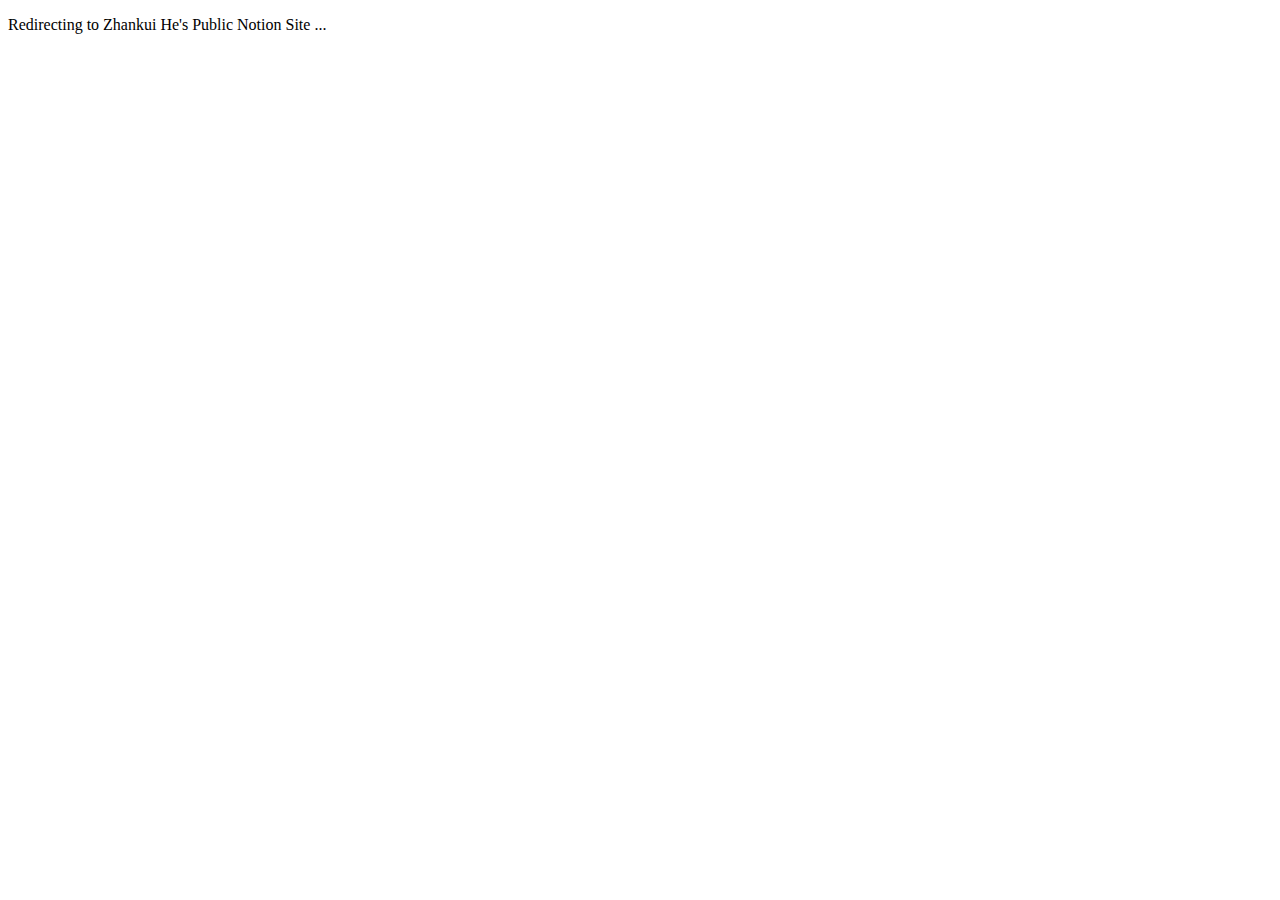
==== commit c73c67dd: "setup waiting time" ====
--- a/index.html
+++ b/index.html
@@ -1,15 +1,6 @@
-<html class="notion-html"><head lang="en"><meta charset="utf-8"/><meta content="width=device-width,height=device-height,initial-scale=1,maximum-scale=1,user-scalable=no,viewport-fit=cover" name="viewport"/><title>ZHANKUI HE </title><meta content="en_US" property="og:locale"/><link href="/images/favicon.ico" rel="shortcut icon" type="image/x-icon"/><link href="/images/logo-ios.png" rel="apple-touch-icon"/><meta content="yes" name="apple-mobile-web-app-capable"/><meta content="telephone=no" name="format-detection"/><meta content="no" name="msapplication-tap-highlight"/><link href="4c758603f1604611142662f0ddecadcb583394b5.css" media="print" rel="stylesheet"/><link href="a76ffb5c236eefaf23cb6b7a42fcd704cce8f55e.css" rel="stylesheet"/><meta content="Zhankui He" name="title"/><meta content="Zhankui He's Personal HomePage" name="description"/><link href="https://fonts.googleapis.com/css2?family=Montserrat:wght@500;600;700&amp;display=swap" rel="stylesheet"/><link href="https://fonts.googleapis.com/css2?family=Nunito:wght@500;600;700&amp;display=swap" rel="stylesheet"/><style type="text/css">.notion-topbar div {font-family:Montserrat !important} .notion-page-block > div, .notion-collection_view_page-block > div[data-root] {font-family:Montserrat !important} .notion-header-block div, notion-page-content > notion-collection_view-block > div:first-child div {font-family:Montserrat !important} .notion-sub_header-block div {font-family:Montserrat !important} .notion-sub_sub_header-block div {font-family:Montserrat !important} .notion-scroller {font-family:Montserrat !important} div:not(.notion-code-block) {font-family:Nunito} </style><link href="e1d809d762eeca23edf0cb31bb17bf3c703085f5.css" rel="stylesheet"/><link href="None" rel="icon" sizes="16x16" type="image/png"/></head><body class="notion-body"><style>body{background:#fff}body.dark{background:#191919}.initial-loading-spinner{-webkit-animation:rotate 1s linear infinite;animation:rotate 1s linear infinite;-webkit-transform-origin:center center;transform-origin:center center;width:1em;height:1em;opacity:.5;display:block;pointer-events:none}@-webkit-keyframes rotate{0%{-webkit-transform:rotate(0) translateZ(0);transform:rotate(0) translateZ(0)}100%{-webkit-transform:rotate(360deg) translateZ(0);transform:rotate(360deg) translateZ(0)}}@keyframes rotate{0%{-webkit-transform:rotate(0) translateZ(0);transform:rotate(0) translateZ(0)}100%{-webkit-transform:rotate(360deg) translateZ(0);transform:rotate(360deg) translateZ(0)}}</style><style id="scroll-properties"></style><div id="notion-app"><div class="notion-app-inner notion-light-theme" style='color: rgb(55, 53, 47); fill: currentcolor; line-height: 1.5; font-family: ui-sans-serif, -apple-system, BlinkMacSystemFont, "Segoe UI", Helvetica, "Apple Color Emoji", Arial, sans-serif, "Segoe UI Emoji", "Segoe UI Symbol"; -webkit-font-smoothing: auto;'><div class="notion-cursor-listener" style="width: 100vw; height: 100%; position: relative; display: flex; flex: 1 1 0%; background: white; cursor: text;"><div class="" style="display: flex; flex-direction: column; width: 100%; overflow: hidden;"><div style="max-width: 100vw; z-index: 100; background: white; user-select: none;"><div class="notion-topbar" style="width: 100%; max-width: 100vw; height: 45px; opacity: 1; transition: opacity 700ms ease 0s, color 700ms ease 0s; position: relative;"><div style="app-region: drag; display: flex; justify-content: space-between; align-items: center; overflow: hidden; height: 45px; padding-left: 12px; padding-right: 10px;"><div class="notranslate" style="display: flex; align-items: center; line-height: 1.2; font-size: 14px; app-region: no-drag; height: 100%; flex-grow: 0; margin-right: 8px; min-width: 0px;"><div class="notion-focusable" role="button" style="user-select: none; transition: background 20ms ease-in 0s; cursor: pointer; display: inline-flex; align-items: center; flex-shrink: 1; white-space: nowrap; height: 24px; border-radius: 3px; font-size: 14px; line-height: 1.2; min-width: 0px; padding-left: 6px; padding-right: 6px; color: rgb(55, 53, 47);" tabindex="0"><div class="notranslate" style="white-space: nowrap; overflow: hidden; text-overflow: ellipsis; max-width: 240px;">ZHANKUI HE </div></div></div><div style="flex-grow: 1; flex-shrink: 1;"></div><div class="notion-focusable" role="button" style="user-select: none; transition: background 20ms ease-in 0s; cursor: pointer; display: inline-flex; align-items: center; flex-shrink: 0; white-space: nowrap; height: 28px; border-radius: 3px; font-size: 14px; line-height: 1.2; min-width: 0px; padding-left: 8px; padding-right: 8px; color: rgb(55, 53, 47);" tabindex="0"><svg class="searchNew" style="width: 14px; height: 14px; display: block; fill: inherit; flex-shrink: 0; backface-visibility: hidden; margin-right: 6px;" viewBox="0 0 17 17"><path d="M6.78027 13.6729C8.24805 13.6729 9.60156 13.1982 10.709 12.4072L14.875 16.5732C15.0684 16.7666 15.3232 16.8633 15.5957 16.8633C16.167 16.8633 16.5713 16.4238 16.5713 15.8613C16.5713 15.5977 16.4834 15.3516 16.29 15.1582L12.1504 11.0098C13.0205 9.86719 13.5391 8.45215 13.5391 6.91406C13.5391 3.19629 10.498 0.155273 6.78027 0.155273C3.0625 0.155273 0.0214844 3.19629 0.0214844 6.91406C0.0214844 10.6318 3.0625 13.6729 6.78027 13.6729ZM6.78027 12.2139C3.87988 12.2139 1.48047 9.81445 1.48047 6.91406C1.48047 4.01367 3.87988 1.61426 6.78027 1.61426C9.68066 1.61426 12.0801 4.01367 12.0801 6.91406C12.0801 9.81445 9.68066 12.2139 6.78027 12.2139Z"></path></svg>Search</div><div class="notion-focusable" role="button" style="user-select: none; transition: background 20ms ease-in 0s; cursor: pointer; display: flex; align-items: center; justify-content: center; width: 32px; height: 28px; border-radius: 3px;" tabindex="0"><svg class="dots" style="width: 18px; height: 18px; display: block; fill: inherit; flex-shrink: 0; backface-visibility: hidden;" viewBox="0 0 13 3"><g><path d="M3,1.5A1.5,1.5,0,1,1,1.5,0,1.5,1.5,0,0,1,3,1.5Z"></path><path d="M8,1.5A1.5,1.5,0,1,1,6.5,0,1.5,1.5,0,0,1,8,1.5Z"></path><path d="M13,1.5A1.5,1.5,0,1,1,11.5,0,1.5,1.5,0,0,1,13,1.5Z"></path></g></svg></div><div style="flex: 0 0 auto; width: 1px; height: 16px; margin-left: 8px; margin-right: 8px; background: rgba(55, 53, 47, 0.16);"></div><div class="notion-focusable" role="button" style="user-select: none; transition: background 20ms ease-in 0s; cursor: pointer; display: inline-flex; align-items: center; flex-shrink: 0; white-space: nowrap; height: 28px; border-radius: 3px; font-size: 14px; line-height: 1.2; min-width: 0px; padding-left: 8px; padding-right: 8px; color: rgb(55, 53, 47);" tabindex="0"><svg class="notionLogo" style="width: 18px; height: 18px; display: block; fill: inherit; flex-shrink: 0; backface-visibility: hidden; margin-right: 6px;" viewBox="0 0 120 126"><path d="M 20.6927 21.9315C 24.5836 25.0924 26.0432 24.8512 33.3492 24.3638L 102.228 20.2279C 103.689 20.2279 102.474 18.7705 101.987 18.5283L 90.5477 10.2586C 88.3558 8.55699 85.4356 6.60818 79.8387 7.09563L 13.1433 11.9602C 10.711 12.2014 10.2251 13.4175 11.1939 14.3924L 20.6927 21.9315ZM 24.8281 37.9835L 24.8281 110.456C 24.8281 114.351 26.7745 115.808 31.1553 115.567L 106.853 111.187C 111.236 110.946 111.724 108.267 111.724 105.103L 111.724 33.1169C 111.724 29.958 110.509 28.2544 107.826 28.4976L 28.721 33.1169C 25.8018 33.3622 24.8281 34.8225 24.8281 37.9835ZM 99.5567 41.8711C 100.042 44.0622 99.5567 46.2512 97.3618 46.4974L 93.7143 47.2241L 93.7143 100.728C 90.5477 102.43 87.6275 103.403 85.1942 103.403C 81.2983 103.403 80.3226 102.186 77.4044 98.54L 53.5471 61.087L 53.5471 97.3239L 61.0964 99.0275C 61.0964 99.0275 61.0964 103.403 55.0057 103.403L 38.2148 104.377C 37.727 103.403 38.2148 100.973 39.9179 100.486L 44.2996 99.2717L 44.2996 51.36L 38.2158 50.8725C 37.728 48.6815 38.9431 45.5225 42.3532 45.2773L 60.3661 44.0631L 85.1942 82.0036L 85.1942 48.4402L 78.864 47.7136C 78.3781 45.0351 80.3226 43.0902 82.7569 42.849L 99.5567 41.8711ZM 7.5434 5.39404L 76.9175 0.285276C 85.4366 -0.445402 87.6285 0.0440428 92.983 3.93368L 115.128 19.4982C 118.782 22.1747 120 22.9034 120 25.8211L 120 111.187C 120 116.537 118.051 119.701 111.237 120.185L 30.6734 125.05C 25.5584 125.294 23.124 124.565 20.4453 121.158L 4.13735 99.9994C 1.21516 96.1048 0 93.191 0 89.7819L 0 13.903C 0 9.5279 1.94945 5.8785 7.5434 5.39404Z"></path></svg>Try Notion</div></div></div><div style="width: calc(100% - 0px); user-select: none;"></div></div><div class="notion-frame" style="flex-grow: 0; flex-shrink: 1; display: flex; flex-direction: column; background: white; z-index: 1; height: calc(100vh - 45px); max-height: 100%; position: relative; width: 1920px;"><div class="notion-scroller vertical" style="display: flex; flex-direction: column; z-index: 1; flex-grow: 1; position: relative; align-items: center; margin-right: 0px; margin-bottom: 0px; overflow: hidden auto;"><div class="whenContentEditable" data-content-editable-root="true" style="caret-color: rgb(55, 53, 47); width: 100%; display: flex; flex-direction: column; position: relative; align-items: center; flex-grow: 1; --whenContentEditable--WebkitUserModify:read-write-plaintext-only;"><span style="height: 1px; width: 1px;"></span><div class="pseudoSelection" contenteditable="false" data-content-editable-void="true" style="user-select: none; --pseudoSelection--background:transparent; width: 100%; display: flex; flex-direction: column; align-items: center; flex-shrink: 0; flex-grow: 0; z-index: 2;"><div style="position: relative; width: 100%; display: flex; flex-direction: column; align-items: center; height: 30vh; cursor: default;"><div style="width: 100%; cursor: inherit;"><div style="display: grid; width: 100%; height: 30vh;"><div style="grid-area: 1 / 1 / auto / auto; width: 100%; height: 100%;"><img src="0ccfd6ac7dd4507f687451bc166ede6610234df6.jpg" style="display: block; object-fit: cover; border-radius: 0px; width: 100%; height: 30vh; opacity: 1; object-position: center 50%;"/></div><div style="pointer-events: none; grid-area: 1 / 1 / auto / auto; width: 100%; height: 100%;"><img src="[data-uri]" style="display: block; object-fit: cover; border-radius: 0px; width: 100%; height: 30vh; opacity: 1; object-position: center 50%;"/></div></div></div><div style='background: rgba(0, 0, 0, 0.4); border-radius: 3px; color: white; font-size: 12px; font-family: ui-sans-serif, -apple-system, BlinkMacSystemFont, "Segoe UI", Helvetica, "Apple Color Emoji", Arial, sans-serif, "Segoe UI Emoji", "Segoe UI Symbol"; width: 180px; left: calc(50% - 90px); padding: 0.3em 1.5em; pointer-events: none; position: absolute; top: calc(50% - 10px); text-align: center; opacity: 0;'>Drag image to reposition</div></div></div><div style="width: 100%; display: flex; justify-content: center; z-index: 3; flex-shrink: 0;"><div style="max-width: 100%; min-width: 0px; width: 900px;"><div style="width: 100%; display: flex; flex-direction: column; align-items: center; flex-shrink: 0; flex-grow: 0;"><div style="max-width: 100%; padding-left: calc(96px + env(safe-area-inset-left)); width: 100%;"><div class="pseudoSelection" contenteditable="false" data-content-editable-void="true" style="user-select: none; --pseudoSelection--background:transparent; pointer-events: none;"><div class="notion-page-controls" style='display: flex; justify-content: flex-start; flex-wrap: wrap; margin-top: 16px; margin-bottom: 4px; margin-left: -1px; color: rgba(55, 53, 47, 0.5); font-family: ui-sans-serif, -apple-system, BlinkMacSystemFont, "Segoe UI", Helvetica, "Apple Color Emoji", Arial, sans-serif, "Segoe UI Emoji", "Segoe UI Symbol"; height: 24px; pointer-events: auto;'></div></div><div style="padding-right: calc(96px + env(safe-area-inset-right));"><div><div class="notion-selectable notion-page-block" data-block-id="e5dc50fb-889e-4686-9d88-388ba7a9a64c" style='color: rgb(55, 53, 47); font-weight: 700; line-height: 1.2; font-size: 40px; font-family: ui-sans-serif, -apple-system, BlinkMacSystemFont, "Segoe UI", Helvetica, "Apple Color Emoji", Arial, sans-serif, "Segoe UI Emoji", "Segoe UI Symbol"; cursor: text; display: flex; align-items: center;'><div contenteditable="false" data-content-editable-leaf="true" placeholder="Untitled" spellcheck="true" style="max-width: 100%; width: 100%; white-space: pre-wrap; word-break: break-word; caret-color: rgb(55, 53, 47); padding: 3px 2px;">ZHANKUI HE </div></div><div style="margin-left: 4px;"></div></div></div></div></div><div style="width: 100%; display: flex; flex-direction: column; align-items: center; flex-shrink: 0; flex-grow: 0;"><div contenteditable="false" data-content-editable-void="true" style="padding-left: calc(96px + env(safe-area-inset-left)); padding-right: calc(96px + env(safe-area-inset-right)); max-width: 100%; width: 100%;"></div></div></div></div><div style="display: flex; width: 100%; justify-content: center; padding-top: 5px;"><div style="max-width: 100%; min-width: 0px; width: 900px;"><div class="notion-page-content" style="flex-shrink: 0; flex-grow: 1; max-width: 100%; display: flex; align-items: flex-start; flex-direction: column; font-size: 16px; line-height: 1.5; width: 100%; z-index: 4; padding-bottom: 30vh; padding-left: calc(96px + env(safe-area-inset-left)); padding-right: calc(96px + env(safe-area-inset-right));"><div class="notion-selectable notion-text-block" data-block-id="0e42a237-0bf0-4d26-a01d-d32ea6d693c0" style="width: 100%; max-width: 1728px; margin-top: 2px; margin-bottom: 1px;"><div style="color: inherit; fill: inherit;"><div style="display: flex;"><div contenteditable="false" data-content-editable-leaf="true" placeholder=" " spellcheck="true" style="max-width: 100%; width: 100%; white-space: pre-wrap; word-break: break-word; caret-color: rgb(55, 53, 47); padding: 3px 2px;"><span aria-label="📥" role="image" style='font-family:"Apple Color Emoji","Segoe UI Emoji",NotoColorEmoji,"Noto Color Emoji","Segoe UI Symbol","Android Emoji",EmojiSymbols;line-height:1em;white-space:nowrap;font-size:1em'>📥</span> <a class="notion-link-token notion-enable-hover" data-token-index="1" href="https://aaronheee.github.io/" rel="noopener noreferrer" style="cursor:pointer;color:inherit;word-wrap:break-word;font-weight:600;text-decoration:inherit" target="_blank"><span class="link-annotation-0e42a237-0bf0-4d26-a01d-d32ea6d693c0-636902786" style="border-bottom:0.05em solid;border-color:rgba(55,53,47,0.4);opacity:0.7">EMAIL: </span></a><a class="notion-link-token notion-enable-hover" data-token-index="2" href="https://aaronheee.github.io/" rel="noopener noreferrer" style="cursor:pointer;color:inherit;word-wrap:break-word;text-decoration:inherit" target="_blank"><span class="link-annotation-0e42a237-0bf0-4d26-a01d-d32ea6d693c0-636902786" style="border-bottom:0.05em solid;border-color:rgba(55,53,47,0.4);opacity:0.7">zhh004 AT ucsd.edu</span></a>   <span aria-label="🐙" role="image" style='font-family:"Apple Color Emoji","Segoe UI Emoji",NotoColorEmoji,"Noto Color Emoji","Segoe UI Symbol","Android Emoji",EmojiSymbols;line-height:1em;white-space:nowrap;font-size:1em'>🐙</span> <a class="notion-link-token notion-enable-hover" data-token-index="4" href="https://github.com/AaronHeee" rel="noopener noreferrer" style="cursor:pointer;color:inherit;word-wrap:break-word;font-weight:600;text-decoration:inherit" target="_blank"><span class="link-annotation-0e42a237-0bf0-4d26-a01d-d32ea6d693c0-483684100" style="border-bottom:0.05em solid;border-color:rgba(55,53,47,0.4);opacity:0.7">GITHUB </span></a><span class="notion-enable-hover" data-token-index="5" style="font-weight:600">  <span aria-label="📝" role="image" style='font-family:"Apple Color Emoji","Segoe UI Emoji",NotoColorEmoji,"Noto Color Emoji","Segoe UI Symbol","Android Emoji",EmojiSymbols;line-height:1em;white-space:nowrap;font-size:1em'>📝</span> </span><a class="notion-link-token notion-enable-hover" data-token-index="6" href="https://scholar.google.com/citations?user=EK5xD8IAAAAJ" rel="noopener noreferrer" style="cursor:pointer;color:inherit;word-wrap:break-word;font-weight:600;text-decoration:inherit" target="_blank"><span class="link-annotation-0e42a237-0bf0-4d26-a01d-d32ea6d693c0-2079916305" style="border-bottom:0.05em solid;border-color:rgba(55,53,47,0.4);opacity:0.7">GOOGLE SCHOLAR</span></a><span class="notion-enable-hover" data-token-index="7" style="font-weight:600">  <span aria-label="🕸" role="image" style='font-family:"Apple Color Emoji","Segoe UI Emoji",NotoColorEmoji,"Noto Color Emoji","Segoe UI Symbol","Android Emoji",EmojiSymbols;line-height:1em;white-space:nowrap;font-size:1em'>🕸</span> </span><a class="notion-link-token notion-enable-hover" data-token-index="8" href="https://www.linkedin.com/in/zhankui/" rel="noopener noreferrer" style="cursor:pointer;color:inherit;word-wrap:break-word;font-weight:600;text-decoration:inherit" target="_blank"><span class="link-annotation-0e42a237-0bf0-4d26-a01d-d32ea6d693c0-1422773789" style="border-bottom:0.05em solid;border-color:rgba(55,53,47,0.4);opacity:0.7">LINKEDIN</span></a></div></div></div></div><div class="notion-selectable notion-column_list-block" data-block-id="50d2ce7e-58a2-48bc-941a-da1a2e149f62" style="width: 100%; max-width: 1728px; align-self: center; margin-top: 1px; margin-bottom: 1px;"><div style="display: flex;"><div style="padding-top: 12px; padding-bottom: 12px; flex-grow: 0; flex-shrink: 0; width: calc((100% - 46px) * 0.6875);"><div class="notion-selectable notion-column-block" data-block-id="0ab6f001-0ba9-4022-b89c-0d398f2dccf5" style="display: flex; flex-direction: column;"><div class="notion-selectable notion-text-block" data-block-id="a93ac6c6-58d3-417e-9cf5-82f694769a45" style="width: 100%; max-width: 100%; margin-top: 2px; margin-bottom: 1px;"><div style="color: inherit; fill: inherit;"><div style="display: flex;"><div contenteditable="false" data-content-editable-leaf="true" placeholder=" " spellcheck="true" style="max-width: 100%; width: 100%; white-space: pre-wrap; word-break: break-word; caret-color: rgb(55, 53, 47); padding: 3px 2px;">Hey folks! I am a fourth year Ph.D. student at <a class="notion-link-token notion-enable-hover" data-token-index="1" href="https://cse.ucsd.edu/" rel="noopener noreferrer" style="cursor:pointer;color:inherit;word-wrap:break-word;text-decoration:inherit" target="_blank"><span class="link-annotation-a93ac6c6-58d3-417e-9cf5-82f694769a45-1206206272" style="border-bottom:0.05em solid;border-color:rgba(55,53,47,0.4);opacity:0.7">CSE, UC San Diego</span></a>, advised by Prof. <a class="notion-link-token notion-enable-hover" data-token-index="3" href="https://cseweb.ucsd.edu/~jmcauley/" rel="noopener noreferrer" style="cursor:pointer;color:inherit;word-wrap:break-word;text-decoration:inherit" target="_blank"><span class="link-annotation-a93ac6c6-58d3-417e-9cf5-82f694769a45-1132684365" style="border-bottom:0.05em solid;border-color:rgba(55,53,47,0.4);opacity:0.7">Julian McAuley</span></a>. My research interests are <span class="notion-enable-hover" data-token-index="5" style="font-weight:600">recommender systems</span> and broader <span class="notion-enable-hover" data-token-index="7" style="font-weight:600">personalized AI, </span>including<span class="notion-enable-hover" data-token-index="9" style="font-weight:600"> </span>personalized conversational systems, image retrieval models and natural language generators.  </div></div></div></div><div class="notion-selectable notion-text-block" data-block-id="4dc0059e-ea81-4a2d-9317-80ede02555aa" style="width: 100%; max-width: 100%; margin-top: 1px; margin-bottom: 1px;"><div style="color: inherit; fill: inherit;"><div style="display: flex;"><div contenteditable="false" data-content-editable-leaf="true" placeholder=" " spellcheck="true" style="max-width: 100%; width: 100%; white-space: pre-wrap; word-break: break-word; caret-color: rgb(55, 53, 47); padding: 3px 2px;">I strongly believe recommender systems should be nice friends rather than feeding machines.  To this end, my research aims to make recommender systems become more<span class="notion-enable-hover" data-token-index="1" style="font-weight:600"> (1) accurate, (2) explainable </span>and<span class="notion-enable-hover" data-token-index="3" style="font-weight:600"> (3) interactive.</span></div></div></div></div><div class="notion-selectable notion-text-block" data-block-id="51d650ee-ef42-42bb-89f2-bca229ee3654" style="width: 100%; max-width: 100%; margin-top: 1px; margin-bottom: 0px;"><div style="color: inherit; fill: inherit;"><div style="display: flex;"><div contenteditable="false" data-content-editable-leaf="true" placeholder=" " spellcheck="true" style="max-width: 100%; width: 100%; white-space: pre-wrap; word-break: break-word; caret-color: rgb(55, 53, 47); padding: 3px 2px;">My Chinese name is 何占魁 (simplified &amp; traditional).</div></div></div></div></div></div><div style="position: relative; width: 46px; flex-grow: 0; flex-shrink: 0; transition: opacity 200ms ease-out 0s; opacity: 0;"></div><div style="padding-top: 12px; padding-bottom: 12px; flex-grow: 0; flex-shrink: 0; width: calc((100% - 46px) * 0.3125);"><div class="notion-selectable notion-column-block" data-block-id="438815f8-b428-49d9-8d73-d3834a4d5d40" style="display: flex; flex-direction: column;"><div class="notion-selectable notion-image-block" data-block-id="0047e9d1-c1cc-4693-8603-b6a9160f3b92" style="width: 100%; max-width: 100%; align-self: flex-start; margin-top: 4px; margin-bottom: 0px;"><div contenteditable="false" data-content-editable-void="true"><div style="display: flex;"><div class="notion-cursor-default" style="position: relative; overflow: hidden; flex-grow: 1;"><div style="position: relative;"><div><div style="height: 100%; width: 100%;"><img src="67f11a5fe4c17ee105b96ba5e61604aaffadfc6f.jpeg" style="display: block; object-fit: cover; border-radius: 1px; pointer-events: auto; width: 100%;"/></div></div></div></div></div><div contenteditable="false" data-content-editable-leaf="true" placeholder="Write a caption…" spellcheck="true" style="max-width: 100%; width: 100%; white-space: pre-wrap; word-break: break-word; caret-color: rgb(55, 53, 47); font-size: 14px; line-height: 1.4; color: rgba(55, 53, 47, 0.65); padding-top: 6px; padding-bottom: 6px; padding-left: 2px;">Shot by my wife <a class="notion-link-token notion-enable-hover" data-token-index="1" href="https://rshcaroline.github.io/" rel="noopener noreferrer" style="cursor:pointer;color:inherit;word-wrap:break-word;text-decoration:inherit" target="_blank"><span class="link-annotation-0047e9d1-c1cc-4693-8603-b6a9160f3b92--1309223798" style="border-bottom:0.05em solid;border-color:rgba(55,53,47,0.4);opacity:0.7">Shihan Ran</span></a></div></div></div></div></div></div></div><div class="notion-selectable notion-sub_sub_header-block" data-block-id="c5a781d1-8bc6-4314-a826-2039262591e0" style="width: 100%; max-width: 1728px; margin-top: 1em; margin-bottom: 1px;"><div style="display: flex; width: 100%; color: inherit; fill: inherit;"><div contenteditable="false" data-content-editable-leaf="true" placeholder="Heading 3" spellcheck="true" style='max-width: 100%; width: 100%; white-space: pre-wrap; word-break: break-word; caret-color: rgb(55, 53, 47); padding: 3px 2px; font-family: ui-sans-serif, -apple-system, BlinkMacSystemFont, "Segoe UI", Helvetica, "Apple Color Emoji", Arial, sans-serif, "Segoe UI Emoji", "Segoe UI Symbol"; font-weight: 600; font-size: 1.25em; line-height: 1.3;'>RECENT NEWS</div></div></div><div class="notion-selectable notion-callout-block" data-block-id="f9c69a9c-d2f2-4ac5-bc3b-6ffa5836e973" style="width: 100%; max-width: 1728px; margin-top: 4px; margin-bottom: 4px;"><div style="display: flex;"><div style="display: flex; width: 100%; border-radius: 3px; border: 1px solid rgba(55, 53, 47, 0.16); background-color: transparent; padding: 16px 16px 16px 12px; color: rgb(55, 53, 47);"><div><div aria-disabled="true" class="notion-record-icon notranslate notion-focusable" role="button" style="user-select: none; transition: background 20ms ease-in 0s; display: flex; align-items: center; justify-content: center; height: 24px; width: 24px; border-radius: 3px; flex-shrink: 0;" tabindex="-1"><div style="display: flex; align-items: center; justify-content: center; height: 24px; width: 24px;"><div style="height: 21.6px; width: 21.6px; font-size: 21.6px; line-height: 1.1; margin-left: 0px; color: black;"><span aria-label="🚀" role="image" style='font-family: "Apple Color Emoji", "Segoe UI Emoji", NotoColorEmoji, "Noto Color Emoji", "Segoe UI Symbol", "Android Emoji", EmojiSymbols; line-height: 1em; white-space: nowrap;'>🚀</span></div></div></div></div><div style="display: flex; flex-direction: column; min-width: 0px; margin-left: 8px; width: 100%;"><div contenteditable="false" data-content-editable-leaf="true" placeholder="Type something…" spellcheck="true" style="max-width: 100%; width: 100%; white-space: pre-wrap; word-break: break-word; caret-color: rgb(55, 53, 47); padding-left: 2px; padding-right: 2px;"><span class="notion-enable-hover" data-token-index="0" style="font-weight:600">- [Aug ’22]</span> One <a class="notion-link-token notion-enable-hover" data-token-index="2" href="https://www.cikm2022.org/" rel="noopener noreferrer" style="cursor:pointer;color:inherit;word-wrap:break-word;text-decoration:inherit" target="_blank"><span class="link-annotation-f9c69a9c-d2f2-4ac5-bc3b-6ffa5836e973-1358611970" style="border-bottom:0.05em solid;border-color:rgba(55,53,47,0.4);opacity:0.7">CIKM ‘22</span></a> short paper on “Sequential Recommendation” accepted.</div><div class="notion-selectable notion-text-block" data-block-id="440bea1e-1d78-4a7f-b6c0-69d14311a2a9" style="width: 100%; max-width: 100%; margin-top: 2px; margin-bottom: 1px;"><div style="color: inherit; fill: inherit;"><div style="display: flex;"><div contenteditable="false" data-content-editable-leaf="true" placeholder=" " spellcheck="true" style="max-width: 100%; width: 100%; white-space: pre-wrap; word-break: break-word; caret-color: rgb(55, 53, 47); padding: 3px 2px;"><span class="notion-enable-hover" data-token-index="0" style="font-weight:600">- [Jun ’22]</span> One <a class="notion-link-token notion-enable-hover" data-token-index="2" href="https://recsys.acm.org/recsys22/" rel="noopener noreferrer" style="cursor:pointer;color:inherit;word-wrap:break-word;text-decoration:inherit" target="_blank"><span class="link-annotation-440bea1e-1d78-4a7f-b6c0-69d14311a2a9--768974494" style="border-bottom:0.05em solid;border-color:rgba(55,53,47,0.4);opacity:0.7">RecSys ’22</span></a> on “Conversational Recommendation” accepted as <span class="notion-enable-hover" data-token-index="4" style="color:rgba(212, 76, 71, 1);fill:rgba(212, 76, 71, 1)">oral.</span></div></div></div></div><div class="notion-selectable notion-text-block" data-block-id="56c38dde-f0f8-45b7-aa58-3437ebeae316" style="width: 100%; max-width: 100%; margin-top: 1px; margin-bottom: 0px;"><div style="color: inherit; fill: inherit;"><div style="display: flex;"><div contenteditable="false" data-content-editable-leaf="true" placeholder=" " spellcheck="true" style="max-width: 100%; width: 100%; white-space: pre-wrap; word-break: break-word; caret-color: rgb(55, 53, 47); padding: 3px 2px;">⁃ <span class="notion-enable-hover" data-token-index="1" style="font-weight:600">[Jun ’22]</span> Start my internship at <a class="notion-link-token notion-enable-hover" data-token-index="3" href="https://research.netflix.com/research-area/recommendations" rel="noopener noreferrer" style="cursor:pointer;color:inherit;word-wrap:break-word;text-decoration:inherit" target="_blank"><span class="link-annotation-56c38dde-f0f8-45b7-aa58-3437ebeae316--268075940" style="border-bottom:0.05em solid;border-color:rgba(55,53,47,0.4);opacity:0.7">Netflix Research</span></a> for recommender systems.</div></div></div></div></div></div></div></div><div class="notion-selectable notion-column_list-block" data-block-id="7ee8f8ba-baa1-4beb-953c-d4ec9219a7af" style="width: 100%; max-width: 1728px; align-self: center; margin-top: 1px; margin-bottom: 1px;"><div style="display: flex;"><div style="padding-top: 12px; padding-bottom: 12px; flex-grow: 0; flex-shrink: 0; width: calc((100% - 46px) * 0.5);"><div class="notion-selectable notion-column-block" data-block-id="801a0255-c5a2-427e-b76b-aa973840c49b" style="display: flex; flex-direction: column;"><div class="notion-selectable notion-sub_sub_header-block" data-block-id="1ea0f81e-19d4-48e9-accc-b7d00b6e67f5" style="width: 100%; max-width: 100%; margin-top: 1em; margin-bottom: 1px;"><div style="display: flex; width: 100%; color: inherit; fill: inherit;"><div contenteditable="false" data-content-editable-leaf="true" placeholder="Heading 3" spellcheck="true" style='max-width: 100%; width: 100%; white-space: pre-wrap; word-break: break-word; caret-color: rgb(55, 53, 47); padding: 3px 2px; font-family: ui-sans-serif, -apple-system, BlinkMacSystemFont, "Segoe UI", Helvetica, "Apple Color Emoji", Arial, sans-serif, "Segoe UI Emoji", "Segoe UI Symbol"; font-weight: 600; font-size: 1.25em; line-height: 1.3;'>EDUCATION</div></div></div><div class="notion-selectable notion-callout-block" data-block-id="29896f66-f2f4-42ac-b5f2-860d93d86b06" style="width: 100%; max-width: 100%; margin-top: 4px; margin-bottom: 4px;"><div style="display: flex;"><div style="display: flex; width: 100%; border-radius: 3px; border: 1px solid rgba(55, 53, 47, 0.16); background-color: transparent; padding: 16px 16px 16px 12px; color: rgb(55, 53, 47);"><div><div aria-disabled="true" class="notion-record-icon notranslate notion-focusable" role="button" style="user-select: none; transition: background 20ms ease-in 0s; display: flex; align-items: center; justify-content: center; height: 24px; width: 24px; border-radius: 3px; flex-shrink: 0;" tabindex="-1"><div><div style="width: 100%; height: 100%;"><img src="b0fc0fa4531ef5fff4a8b90bcfbdc2011c15fa2a.png" style="display: block; object-fit: cover; border-radius: 3px; width: 21.312px; height: 21.312px; transition: opacity 100ms ease-out 0s;"/></div></div></div></div><div style="display: flex; flex-direction: column; min-width: 0px; margin-left: 8px; width: 100%;"><div contenteditable="false" data-content-editable-leaf="true" placeholder="Type something…" spellcheck="true" style="max-width: 100%; width: 100%; white-space: pre-wrap; word-break: break-word; caret-color: rgb(55, 53, 47); padding-left: 2px; padding-right: 2px;"><a class="notion-link-token notion-enable-hover" data-token-index="0" href="https://cse.ucsd.edu/" rel="noopener noreferrer" style="cursor:pointer;color:inherit;word-wrap:break-word;text-decoration:inherit" target="_blank"><span class="link-annotation-29896f66-f2f4-42ac-b5f2-860d93d86b06-870193871" style="border-bottom:0.05em solid;border-color:rgba(55,53,47,0.4);opacity:0.7">University of California, San Diego</span></a>
-Ph.D. Degree in Computer Science and Engineering (AI/ML Group)
-2019 Fall - present</div></div></div></div></div><div class="notion-selectable notion-callout-block" data-block-id="851b520d-87e9-4138-8211-20426602be92" style="width: 100%; max-width: 100%; margin-top: 4px; margin-bottom: 4px;"><div style="display: flex;"><div style="display: flex; width: 100%; border-radius: 3px; border: 1px solid rgba(55, 53, 47, 0.16); background-color: transparent; padding: 16px 16px 16px 12px; color: rgb(55, 53, 47);"><div><div aria-disabled="true" class="notion-record-icon notranslate notion-focusable" role="button" style="user-select: none; transition: background 20ms ease-in 0s; display: flex; align-items: center; justify-content: center; height: 24px; width: 24px; border-radius: 3px; flex-shrink: 0;" tabindex="-1"><div><div style="width: 100%; height: 100%;"><img src="55e5f7c23642655b3d8283255771da4db996ee8d.png" style="display: block; object-fit: cover; border-radius: 3px; width: 21.312px; height: 21.312px; transition: opacity 100ms ease-out 0s;"/></div></div></div></div><div style="display: flex; flex-direction: column; min-width: 0px; margin-left: 8px; width: 100%;"><div contenteditable="false" data-content-editable-leaf="true" placeholder="Type something…" spellcheck="true" style="max-width: 100%; width: 100%; white-space: pre-wrap; word-break: break-word; caret-color: rgb(55, 53, 47); padding-left: 2px; padding-right: 2px;"><a class="notion-link-token notion-enable-hover" data-token-index="0" href="https://www.fudan.edu.cn/en/" rel="noopener noreferrer" style="cursor:pointer;color:inherit;word-wrap:break-word;text-decoration:inherit" target="_blank"><span class="link-annotation-851b520d-87e9-4138-8211-20426602be92-902138892" style="border-bottom:0.05em solid;border-color:rgba(55,53,47,0.4);opacity:0.7">Fudan University</span></a> 
-Bachelor’s Degree in Computer Science (Data Science Track) 
-2015 Fall - 2019 Spring</div></div></div></div></div><div class="notion-selectable notion-callout-block" data-block-id="a319e426-3cd4-4cc2-bac2-5f3f0aa81024" style="width: 100%; max-width: 100%; margin-top: 4px; margin-bottom: 0px;"><div style="display: flex;"><div style="display: flex; width: 100%; border-radius: 3px; border: 1px solid rgba(55, 53, 47, 0.16); background-color: transparent; padding: 16px 16px 16px 12px; color: rgb(55, 53, 47);"><div><div aria-disabled="true" class="notion-record-icon notranslate notion-focusable" role="button" style="user-select: none; transition: background 20ms ease-in 0s; display: flex; align-items: center; justify-content: center; height: 24px; width: 24px; border-radius: 3px; flex-shrink: 0;" tabindex="-1"><div><div style="width: 100%; height: 100%;"><img src="cd326eadf716da70eb05bb6befd070b3bafb477e.jpeg" style="display: block; object-fit: cover; border-radius: 3px; width: 21.312px; height: 21.312px; transition: opacity 100ms ease-out 0s;"/></div></div></div></div><div style="display: flex; flex-direction: column; min-width: 0px; margin-left: 8px; width: 100%;"><div contenteditable="false" data-content-editable-leaf="true" placeholder="Type something…" spellcheck="true" style="max-width: 100%; width: 100%; white-space: pre-wrap; word-break: break-word; caret-color: rgb(55, 53, 47); padding-left: 2px; padding-right: 2px;"><a class="notion-link-token notion-enable-hover" data-token-index="0" href="https://www.comp.nus.edu.sg/" rel="noopener noreferrer" style="cursor:pointer;color:inherit;word-wrap:break-word;text-decoration:inherit" target="_blank"><span class="link-annotation-a319e426-3cd4-4cc2-bac2-5f3f0aa81024--527204633" style="border-bottom:0.05em solid;border-color:rgba(55,53,47,0.4);opacity:0.7">National University of Singapore</span></a>
-Exchange Undergraduate Student in School of Computing
-2017 Summer - 2018 Winter</div></div></div></div></div></div></div><div style="position: relative; width: 46px; flex-grow: 0; flex-shrink: 0; transition: opacity 200ms ease-out 0s; opacity: 0;"></div><div style="padding-top: 12px; padding-bottom: 12px; flex-grow: 0; flex-shrink: 0; width: calc((100% - 46px) * 0.5);"><div class="notion-selectable notion-column-block" data-block-id="48fcb602-1e13-4b87-9c00-46903de009f9" style="display: flex; flex-direction: column;"><div class="notion-selectable notion-sub_sub_header-block" data-block-id="beae0604-8cce-4a2f-9630-d66f662b3f84" style="width: 100%; max-width: 100%; margin-top: 1em; margin-bottom: 1px;"><div style="display: flex; width: 100%; color: inherit; fill: inherit;"><div contenteditable="false" data-content-editable-leaf="true" placeholder="Heading 3" spellcheck="true" style='max-width: 100%; width: 100%; white-space: pre-wrap; word-break: break-word; caret-color: rgb(55, 53, 47); padding: 3px 2px; font-family: ui-sans-serif, -apple-system, BlinkMacSystemFont, "Segoe UI", Helvetica, "Apple Color Emoji", Arial, sans-serif, "Segoe UI Emoji", "Segoe UI Symbol"; font-weight: 600; font-size: 1.25em; line-height: 1.3;'>RELATED INTERNSHIP</div></div></div><div class="notion-selectable notion-callout-block" data-block-id="81341114-6d4b-4d56-8e07-b0d47852fc07" style="width: 100%; max-width: 100%; margin-top: 4px; margin-bottom: 4px;"><div style="display: flex;"><div style="display: flex; width: 100%; border-radius: 3px; border: 1px solid rgba(55, 53, 47, 0.16); background-color: transparent; padding: 16px 16px 16px 12px; color: rgb(55, 53, 47);"><div><div aria-disabled="true" class="notion-record-icon notranslate notion-focusable" role="button" style="user-select: none; transition: background 20ms ease-in 0s; display: flex; align-items: center; justify-content: center; height: 24px; width: 24px; border-radius: 3px; flex-shrink: 0;" tabindex="-1"><div><div style="width: 100%; height: 100%;"><img src="e8e17ed151ba9a894b201bb81b128e04ba307b84.png" style="display: block; object-fit: cover; border-radius: 3px; width: 21.312px; height: 21.312px; transition: opacity 100ms ease-out 0s;"/></div></div></div></div><div style="display: flex; flex-direction: column; min-width: 0px; margin-left: 8px; width: 100%;"><div contenteditable="false" data-content-editable-leaf="true" placeholder="Type something…" spellcheck="true" style="max-width: 100%; width: 100%; white-space: pre-wrap; word-break: break-word; caret-color: rgb(55, 53, 47); padding-left: 2px; padding-right: 2px;"><a class="notion-link-token notion-enable-hover" data-token-index="0" href="https://research.netflix.com/" rel="noopener noreferrer" style="cursor:pointer;color:inherit;word-wrap:break-word;text-decoration:inherit" target="_blank"><span class="link-annotation-81341114-6d4b-4d56-8e07-b0d47852fc07--7800159" style="border-bottom:0.05em solid;border-color:rgba(55,53,47,0.4);opacity:0.7">Netflix Research</span></a>, Los Gatos
-Machine Learning Intern
-2022 Summer</div></div></div></div></div><div class="notion-selectable notion-callout-block" data-block-id="70b74f4e-6e82-45e3-a2d2-9059e6a0e0fa" style="width: 100%; max-width: 100%; margin-top: 4px; margin-bottom: 4px;"><div style="display: flex;"><div style="display: flex; width: 100%; border-radius: 3px; border: 1px solid rgba(55, 53, 47, 0.16); background-color: transparent; padding: 16px 16px 16px 12px; color: rgb(55, 53, 47);"><div><div aria-disabled="true" class="notion-record-icon notranslate notion-focusable" role="button" style="user-select: none; transition: background 20ms ease-in 0s; display: flex; align-items: center; justify-content: center; height: 24px; width: 24px; border-radius: 3px; flex-shrink: 0;" tabindex="-1"><div><div style="width: 100%; height: 100%;"><img src="15d8d86b0b624f56d3383aebab45946ae09dc7c1.png" style="display: block; object-fit: cover; border-radius: 3px; width: 21.312px; height: 21.312px; transition: opacity 100ms ease-out 0s;"/></div></div></div></div><div style="display: flex; flex-direction: column; min-width: 0px; margin-left: 8px; width: 100%;"><div contenteditable="false" data-content-editable-leaf="true" placeholder="Type something…" spellcheck="true" style="max-width: 100%; width: 100%; white-space: pre-wrap; word-break: break-word; caret-color: rgb(55, 53, 47); padding-left: 2px; padding-right: 2px;"><a class="notion-link-token notion-enable-hover" data-token-index="0" href="https://research.adobe.com/" rel="noopener noreferrer" style="cursor:pointer;color:inherit;word-wrap:break-word;text-decoration:inherit" target="_blank"><span class="link-annotation-70b74f4e-6e82-45e3-a2d2-9059e6a0e0fa--2010633858" style="border-bottom:0.05em solid;border-color:rgba(55,53,47,0.4);opacity:0.7">Adobe Research</span></a>, San Jose (remote)
-Data Science Research Intern
-2021 Summer </div></div></div></div></div><div class="notion-selectable notion-callout-block" data-block-id="8f66d421-a634-4049-bc63-7e87ddf70e6b" style="width: 100%; max-width: 100%; margin-top: 4px; margin-bottom: 4px;"><div style="display: flex;"><div style="display: flex; width: 100%; border-radius: 3px; border: 1px solid rgba(55, 53, 47, 0.16); background-color: transparent; padding: 16px 16px 16px 12px; color: rgb(55, 53, 47);"><div><div aria-disabled="true" class="notion-record-icon notranslate notion-focusable" role="button" style="user-select: none; transition: background 20ms ease-in 0s; display: flex; align-items: center; justify-content: center; height: 24px; width: 24px; border-radius: 3px; flex-shrink: 0;" tabindex="-1"><div><div style="width: 100%; height: 100%;"><img src="15d8d86b0b624f56d3383aebab45946ae09dc7c1.png" style="display: block; object-fit: cover; border-radius: 3px; width: 21.312px; height: 21.312px; transition: opacity 100ms ease-out 0s;"/></div></div></div></div><div style="display: flex; flex-direction: column; min-width: 0px; margin-left: 8px; width: 100%;"><div contenteditable="false" data-content-editable-leaf="true" placeholder="Type something…" spellcheck="true" style="max-width: 100%; width: 100%; white-space: pre-wrap; word-break: break-word; caret-color: rgb(55, 53, 47); padding-left: 2px; padding-right: 2px;"><a class="notion-link-token notion-enable-hover" data-token-index="0" href="https://research.adobe.com/" rel="noopener noreferrer" style="cursor:pointer;color:inherit;word-wrap:break-word;text-decoration:inherit" target="_blank"><span class="link-annotation-8f66d421-a634-4049-bc63-7e87ddf70e6b--2010633858" style="border-bottom:0.05em solid;border-color:rgba(55,53,47,0.4);opacity:0.7">Adobe Research</span></a>, San Jose (remote)
-Data Science Research Intern
-2020 Summer </div></div></div></div></div><div class="notion-selectable notion-callout-block" data-block-id="8b3b2ce2-ecc2-4602-8709-9ce3fdd975df" style="width: 100%; max-width: 100%; margin-top: 4px; margin-bottom: 0px;"><div style="display: flex;"><div style="display: flex; width: 100%; border-radius: 3px; border: 1px solid rgba(55, 53, 47, 0.16); background-color: transparent; padding: 16px 16px 16px 12px; color: rgb(55, 53, 47);"><div><div aria-disabled="true" class="notion-record-icon notranslate notion-focusable" role="button" style="user-select: none; transition: background 20ms ease-in 0s; display: flex; align-items: center; justify-content: center; height: 24px; width: 24px; border-radius: 3px; flex-shrink: 0;" tabindex="-1"><div><div style="width: 100%; height: 100%;"><img src="a829a27a2ef31aa5708f035cca773698ab78c971.png" style="display: block; object-fit: cover; border-radius: 3px; width: 21.312px; height: 21.312px; transition: opacity 100ms ease-out 0s;"/></div></div></div></div><div style="display: flex; flex-direction: column; min-width: 0px; margin-left: 8px; width: 100%;"><div contenteditable="false" data-content-editable-leaf="true" placeholder="Type something…" spellcheck="true" style="max-width: 100%; width: 100%; white-space: pre-wrap; word-break: break-word; caret-color: rgb(55, 53, 47); padding-left: 2px; padding-right: 2px;"><a class="notion-link-token notion-enable-hover" data-token-index="0" href="https://www.nvidia.com/en-us/" rel="noopener noreferrer" style="cursor:pointer;color:inherit;word-wrap:break-word;text-decoration:inherit" target="_blank"><span class="link-annotation-8b3b2ce2-ecc2-4602-8709-9ce3fdd975df--1960415992" style="border-bottom:0.05em solid;border-color:rgba(55,53,47,0.4);opacity:0.7">Nvidia</span></a>, Shanghai
-Artificial Intelligence Intern
-2018 Fall — 2019 Spring</div></div></div></div></div></div></div></div></div><div class="notion-selectable notion-collection_view-block" data-block-id="fa7eaddf-5957-4433-9b0b-c0776122b310" style="width: 1920px; max-width: 1920px; align-self: center; margin-top: 1px; margin-bottom: 1px;"><div contenteditable="false" data-content-editable-void="true" style="min-height: 40px; flex-shrink: 0; z-index: 85; padding-left: 606px; padding-right: 606px;"><div class="notion-selectable notion-collection_view-block" data-block-id="fa7eaddf-5957-4433-9b0b-c0776122b310" style="position: relative; display: none"><div style="display: flex; align-items: center; height: 40px; box-shadow: rgb(233, 233, 231) 0px -1px 0px inset; z-index: 1;"><div style="display: flex; align-items: center; height: 100%; flex-grow: 1;"><div style="display: flex; align-items: center; background: none; height: 100%; border-bottom: 2px solid rgb(55, 53, 47); padding-top: 2px;"><div class="notion-focusable" role="button" style="user-select: none; transition: background 20ms ease-in 0s; cursor: pointer; display: flex; align-items: center; flex-shrink: 0; white-space: nowrap; height: 28px; border-radius: 3px; font-size: 14px; line-height: 1.2; min-width: 0px; padding-left: 8px; padding-right: 8px; color: rgb(55, 53, 47); font-weight: 500; max-width: 220px;" tabindex="0"><svg class="collectionGallery" style="width: 14px; height: 100%; display: block; fill: rgb(55, 53, 47); flex-shrink: 0; margin-right: 6px;" viewBox="0 0 14 14"><path d="M12,1.5 L2,1.5 C1.72386,1.5 1.5,1.72386 1.5,2 L1.5,12 C1.5,12.2761 1.72386,12.5 2,12.5 L12,12.5 C12.2761,12.5 12.5,12.2761 12.5,12 L12.5,2 C12.5,1.72386 12.2761,1.5 12,1.5 Z M2,0 L12,0 C13.1046,0 14,0.895431 14,2 L14,12 C14,13.1046 13.1046,14 12,14 L2,14 C0.89543,14 0,13.1046 0,12 L0,2 C0,0.89543 0.895431,0 2,0 Z M3,3 L6.5,3 L6.5,6.5 L3,6.5 L3,3 Z M7.5,3 L11,3 L11,6.5 L7.5,6.5 L7.5,3 Z M3,7.5 L6.5,7.5 L6.5,11 L3,11 L3,7.5 Z M7.5,7.5 L11,7.5 L11,11 L7.5,11 L7.5,7.5 Z"></path></svg><span style="white-space: nowrap; overflow: hidden; text-overflow: ellipsis; margin-top: 1px;">Gallery view</span></div></div></div><div style="display: flex; align-items: center; gap: 2px; opacity: 0;"><div class="notion-focusable" role="button" style="user-select: none; transition: background 20ms ease-in 0s; cursor: pointer; display: flex; align-items: center; flex-shrink: 0; white-space: nowrap; height: 28px; border-radius: 3px; font-size: 14px; line-height: 1; min-width: 0px; padding: 6px; color: rgba(55, 53, 47, 0.65); font-weight: 400;" tabindex="0">Filter</div><div class="notion-focusable" role="button" style="user-select: none; transition: background 20ms ease-in 0s; cursor: pointer; display: flex; align-items: center; flex-shrink: 0; white-space: nowrap; height: 28px; border-radius: 3px; font-size: 14px; line-height: 1; min-width: 0px; padding: 6px; color: rgba(55, 53, 47, 0.65); font-weight: 400;" tabindex="0">Sort</div><div class="notion-focusable" role="button" style="user-select: none; transition: background 20ms ease-in 0s; cursor: pointer; display: flex; align-items: center; justify-content: center; flex-shrink: 0; border-radius: 3px; height: 28px; width: 28px; padding: 6px; font-size: 14px; color: rgba(55, 53, 47, 0.65); fill: rgba(55, 53, 47, 0.45); font-weight: 400; line-height: 1;" tabindex="0"><svg class="collectionSearch" style="width: 14px; display: block; fill: rgba(55, 53, 47, 0.65); flex-shrink: 0; backface-visibility: hidden;" viewBox="0 0 16 16"><path d="M0 6.35938C0 9.86719 2.85156 12.7188 6.35938 12.7188C7.66406 12.7188 8.85938 12.3203 9.85938 11.6406L13.4531 15.2344C13.6719 15.4609 13.9766 15.5625 14.2812 15.5625C14.9453 15.5625 15.4219 15.0625 15.4219 14.4141C15.4219 14.1016 15.3125 13.8125 15.1016 13.5938L11.5312 10.0156C12.2734 8.99219 12.7188 7.72656 12.7188 6.35938C12.7188 2.85156 9.86719 0 6.35938 0C2.85156 0 0 2.85156 0 6.35938ZM1.65625 6.35938C1.65625 3.76562 3.75781 1.65625 6.35938 1.65625C8.95312 1.65625 11.0625 3.76562 11.0625 6.35938C11.0625 8.95312 8.95312 11.0625 6.35938 11.0625C3.75781 11.0625 1.65625 8.95312 1.65625 6.35938Z"></path></svg></div><a href="fa7eaddf595744339b0bc0776122b310.html" rel="noopener noreferrer" style="display: block; text-decoration: none; user-select: none; cursor: pointer; color: inherit;"><div class="notion-focusable" role="button" style="user-select: none; transition: background 20ms ease-in 0s; cursor: pointer; display: flex; align-items: center; justify-content: center; flex-shrink: 0; border-radius: 3px; height: 28px; width: 28px; padding: 6px; font-size: 14px; color: rgba(55, 53, 47, 0.65); fill: rgba(55, 53, 47, 0.45); font-weight: 400; line-height: 1;" tabindex="0"><svg class="openAsPageThick" style="width: 16px; height: 14px; display: block; fill: rgba(55, 53, 47, 0.65); flex-shrink: 0; backface-visibility: hidden;" viewBox="0 0 16 16"><path d="M2.16895 7.19629C2.59277 7.19629 2.90723 6.88867 2.90723 6.45801V5.96582L2.75684 3.81934L4.35645 5.50098L6.3252 7.4834C6.46875 7.63379 6.65332 7.70215 6.85156 7.70215C7.30957 7.70215 7.6377 7.39453 7.6377 6.93652C7.6377 6.72461 7.55566 6.54004 7.41211 6.39648L5.43652 4.4209L3.74805 2.82129L5.91504 2.96484H6.44141C6.86523 2.96484 7.18652 2.65723 7.18652 2.22656C7.18652 1.7959 6.87207 1.48145 6.44141 1.48145L2.64746 1.48145C1.86816 1.48145 1.41699 1.93262 1.41699 2.71875L1.41699 6.45801C1.41699 6.88184 1.73828 7.19629 2.16895 7.19629ZM9.55176 14.6543H13.3389C14.125 14.6543 14.5762 14.2031 14.5762 13.417V9.67773C14.5762 9.25391 14.2549 8.93945 13.8242 8.93945C13.4004 8.93945 13.0859 9.24707 13.0859 9.67773V10.1699L13.2295 12.3164L11.6299 10.6348L9.66113 8.65234C9.52441 8.50195 9.33984 8.43359 9.1416 8.43359C8.68359 8.43359 8.35547 8.74121 8.35547 9.19922C8.35547 9.41113 8.43066 9.5957 8.57422 9.73926L10.5566 11.7148L12.2383 13.3145L10.0781 13.1709H9.55176C9.12793 13.1709 8.80664 13.4785 8.80664 13.9092C8.80664 14.3398 9.12109 14.6543 9.55176 14.6543Z"></path></svg></div></a></div></div></div><div style="padding-top: 8px; width: 1920px; display: flex; align-items: center;"><a href="fa7eaddf595744339b0bc0776122b310.html" rel="noopener noreferrer" style="display: block; color: inherit; text-decoration: none; width: max-content; max-width: 100%; margin-right: 4px; white-space: nowrap; overflow: hidden; text-overflow: ellipsis;"><div class="notion-focusable" role="button" style="user-select: none; transition: background 20ms ease-in 0s; cursor: pointer; width: 100%; padding-left: 4px; padding-right: 4px; display: flex; align-items: center; border-radius: 3px;" tabindex="0"><div><div style="display: flex;"><div class="notranslate" style="white-space: nowrap; overflow: hidden; text-overflow: ellipsis; font-weight: 700; font-size: 22px;">RESEARCH PROJECTS</div><div style="display: flex; align-items: center; margin-left: 4px; opacity: 0;"><div class="notion-focusable" role="button" style="user-select: none; transition: background 20ms ease-in 0s; cursor: pointer; display: inline-flex; align-items: center; justify-content: center; flex-shrink: 0; border-radius: 3px; height: 24px; width: 24px; padding: 0px;" tabindex="0"><svg class="dots" style="width: 14px; height: 14px; display: block; fill: rgba(55, 53, 47, 0.45); flex-shrink: 0; backface-visibility: hidden;" viewBox="0 0 13 3"><g><path d="M3,1.5A1.5,1.5,0,1,1,1.5,0,1.5,1.5,0,0,1,3,1.5Z"></path><path d="M8,1.5A1.5,1.5,0,1,1,6.5,0,1.5,1.5,0,0,1,8,1.5Z"></path><path d="M13,1.5A1.5,1.5,0,1,1,11.5,0,1.5,1.5,0,0,1,13,1.5Z"></path></g></svg></div></div></div></div></div></a></div></div><div contenteditable="false" data-content-editable-void="true" style="flex-grow: 1; flex-shrink: 0; display: flex; flex-direction: column;"><div style="position: relative;"><div class="notion-scroller horizontal notion-collection-view-body" style="flex-grow: 1; flex-shrink: 0; z-index: 1; overflow: auto hidden; margin-right: 0px; margin-bottom: 0px;"><div class="notion-gallery-view" style="padding-bottom: 0px; padding-left: 606px; padding-right: 606px; "><div class="notion-selectable notion-collection_view-block" data-block-id="fa7eaddf-5957-4433-9b0b-c0776122b310"><div><div style="display: grid; position: relative; grid-template-columns: repeat(auto-fill, minmax(260px, 1fr)); gap: 16px; padding-top: 16px; padding-bottom: 4px;"><div style="width: 4px; position: absolute; top: 16px; bottom: 4px;"><div class="notion-selectable notion-collection_view-block" data-block-id="fa7eaddf-5957-4433-9b0b-c0776122b310" style="width: 100%; height: 100%;"></div></div><div class="notion-selectable notion-page-block notion-collection-item" data-block-id="f68cdeab-2a66-4621-8ef5-fd938bac475d"><a href="query-aware-sequential-recommendation.html" rel="noopener noreferrer" style="display: block; color: inherit; text-decoration: none; box-shadow: rgba(15, 15, 15, 0.1) 0px 0px 0px 1px, rgba(15, 15, 15, 0.1) 0px 2px 4px; border-radius: 3px; background: white; overflow: hidden; transition: background 100ms ease-out 0s; position: static; height: 100%;"><div class="notion-focusable" role="button" style="user-select: none; transition: background 20ms ease-in 0s; cursor: pointer; width: 100%; display: flex; flex-direction: column; height: 100%;" tabindex="0"><div style="position: relative; width: 100%;"><div style="width: 100%; cursor: inherit;"></div><div style='background: rgba(0, 0, 0, 0.4); border-radius: 3px; color: white; font-size: 12px; font-family: ui-sans-serif, -apple-system, BlinkMacSystemFont, "Segoe UI", Helvetica, "Apple Color Emoji", Arial, sans-serif, "Segoe UI Emoji", "Segoe UI Symbol"; width: 180px; left: calc(50% - 90px); padding: 0.3em 1.5em; pointer-events: none; position: absolute; top: calc(50% - 10px); text-align: center; opacity: 0;'>Drag image to reposition</div></div><div style="width: 100%; padding: 8px 10px 6px;"><div aria-disabled="true" class="notion-record-icon notranslate notion-focusable" role="button" style="user-select: none; transition: background 20ms ease-in 0s; display: flex; align-items: center; justify-content: center; height: 18px; width: 18px; border-radius: 3px; flex-shrink: 0; float: left; margin-top: 2px; margin-right: 4px; margin-left: -2px;" tabindex="-1"><svg class="page" style="width: 16.2px; height: 16.2px; display: block; fill: rgba(55, 53, 47, 0.85); flex-shrink: 0; backface-visibility: hidden;" viewBox="0 0 30 30"><g> <path d="M16,1H4v28h22V11L16,1z M16,3.828L23.172,11H16V3.828z M24,27H6V3h8v10h10V27z M8,17h14v-2H8V17z M8,21h14v-2H8V21z M8,25h14v-2H8V25z"></path> </g></svg></div><div contenteditable="false" data-content-editable-leaf="true" placeholder="Untitled" spellcheck="true" style="max-width: 100%; width: auto; white-space: pre-wrap; word-break: break-word; caret-color: rgb(55, 53, 47); font-size: 14px; line-height: 1.5; min-height: 21px; font-weight: 500; pointer-events: none;">Query-Aware Sequential Recommendation</div></div><div style="padding-top: 0px; padding-left: 10px; padding-bottom: 10px;"><div style="display: flex; align-items: center; font-size: 12px; height: 24px; white-space: nowrap; padding-right: 8px;"><span style="line-height: 1.2; white-space: nowrap; overflow: hidden; text-overflow: ellipsis;">Zhankui He, Handong Zhao, Zhaowen Wang, Zhe Lin, Ajinkya Kale and Julian Mcauley</span></div><div style="display: flex; align-items: center; font-size: 12px; height: 24px; white-space: nowrap; padding-right: 8px;"><span style="line-height: 1.2; white-space: nowrap; overflow: hidden; text-overflow: ellipsis;">CIKM2022 Short</span></div><div style="display: flex; align-items: center; font-size: 12px; height: 24px; white-space: nowrap;"><div style="display: flex; min-width: 0px;"><div style="display: flex; align-items: center; flex-shrink: 0; min-width: 0px; height: 14px; border-radius: 3px; padding-left: 6px; padding-right: 6px; font-size: 12px; line-height: 120%; color: rgb(76, 35, 55); background: rgb(245, 224, 233); margin: 0px 4px 0px 0px;"><div style="white-space: nowrap; overflow: hidden; text-overflow: ellipsis; display: flex; align-items: center;">more accurate</div></div><div style="display: flex; align-items: center; flex-shrink: 0; min-width: 0px; height: 14px; border-radius: 3px; padding-left: 6px; padding-right: 6px; font-size: 12px; line-height: 120%; color: rgb(24, 51, 71); background: rgb(211, 229, 239); margin: 0px 4px 0px 0px;"><div style="white-space: nowrap; overflow: hidden; text-overflow: ellipsis; display: flex; align-items: center;">self-attention</div></div><div style="display: flex; align-items: center; flex-shrink: 0; min-width: 0px; height: 14px; border-radius: 3px; padding-left: 6px; padding-right: 6px; font-size: 12px; line-height: 120%; color: rgb(73, 41, 14); background: rgb(250, 222, 201); margin: 0px 4px 0px 0px;"><div style="white-space: nowrap; overflow: hidden; text-overflow: ellipsis; display: flex; align-items: center;">new task</div></div></div></div><div style="display: flex; align-items: center; font-size: 12px; height: 24px; white-space: nowrap;"><div style="display: flex; min-width: 0px;"><div style="display: flex; align-items: center; flex-shrink: 0; min-width: 0px; height: 14px; border-radius: 3px; padding-left: 6px; padding-right: 6px; font-size: 12px; line-height: 120%; color: rgb(50, 48, 44); background: rgba(227, 226, 224, 0.5); margin: 0px 4px 0px 0px;"><div style="white-space: nowrap; overflow: hidden; text-overflow: ellipsis; display: flex; align-items: center;">sequential recommendation</div></div><div style="display: flex; align-items: center; flex-shrink: 0; min-width: 0px; height: 14px; border-radius: 3px; padding-left: 6px; padding-right: 6px; font-size: 12px; line-height: 120%; color: rgb(93, 23, 21); background: rgb(255, 226, 221); margin: 0px 4px 0px 0px;"><div style="white-space: nowrap; overflow: hidden; text-overflow: ellipsis; display: flex; align-items: center;">deep learning</div></div></div></div></div></div></a></div><div class="notion-selectable notion-page-block notion-collection-item" data-block-id="cf507d53-3b31-4aff-a52e-ed39a94ebbd1"><a href="bundle-mcr-towards-conversational-bundle-recommendation.html" rel="noopener noreferrer" style="display: block; color: inherit; text-decoration: none; box-shadow: rgba(15, 15, 15, 0.1) 0px 0px 0px 1px, rgba(15, 15, 15, 0.1) 0px 2px 4px; border-radius: 3px; background: white; overflow: hidden; transition: background 100ms ease-out 0s; position: static; height: 100%;"><div class="notion-focusable" role="button" style="user-select: none; transition: background 20ms ease-in 0s; cursor: pointer; width: 100%; display: flex; flex-direction: column; height: 100%;" tabindex="0"><div style="position: relative; width: 100%;"><div style="width: 100%; cursor: inherit;"></div><div style='background: rgba(0, 0, 0, 0.4); border-radius: 3px; color: white; font-size: 12px; font-family: ui-sans-serif, -apple-system, BlinkMacSystemFont, "Segoe UI", Helvetica, "Apple Color Emoji", Arial, sans-serif, "Segoe UI Emoji", "Segoe UI Symbol"; width: 180px; left: calc(50% - 90px); padding: 0.3em 1.5em; pointer-events: none; position: absolute; top: calc(50% - 10px); text-align: center; opacity: 0;'>Drag image to reposition</div></div><div style="width: 100%; padding: 8px 10px 6px;"><div aria-disabled="true" class="notion-record-icon notranslate notion-focusable" role="button" style="user-select: none; transition: background 20ms ease-in 0s; display: flex; align-items: center; justify-content: center; height: 18px; width: 18px; border-radius: 3px; flex-shrink: 0; float: left; margin-top: 2px; margin-right: 4px; margin-left: -2px;" tabindex="-1"><svg class="page" style="width: 16.2px; height: 16.2px; display: block; fill: rgba(55, 53, 47, 0.85); flex-shrink: 0; backface-visibility: hidden;" viewBox="0 0 30 30"><g> <path d="M16,1H4v28h22V11L16,1z M16,3.828L23.172,11H16V3.828z M24,27H6V3h8v10h10V27z M8,17h14v-2H8V17z M8,21h14v-2H8V21z M8,25h14v-2H8V25z"></path> </g></svg></div><div contenteditable="false" data-content-editable-leaf="true" placeholder="Untitled" spellcheck="true" style="max-width: 100%; width: auto; white-space: pre-wrap; word-break: break-word; caret-color: rgb(55, 53, 47); font-size: 14px; line-height: 1.5; min-height: 21px; font-weight: 500; pointer-events: none;">Bundle MCR: Towards Conversational Bundle Recommendation</div></div><div style="padding-top: 0px; padding-left: 10px; padding-bottom: 10px;"><div style="display: flex; align-items: center; font-size: 12px; height: 24px; white-space: nowrap; padding-right: 8px;"><span style="line-height: 1.2; white-space: nowrap; overflow: hidden; text-overflow: ellipsis;">Zhankui He, Handong Zhao, Tong Yu, Sungchul Kim, Fan Du, Julian McAuley</span></div><div style="display: flex; align-items: center; font-size: 12px; height: 24px; white-space: nowrap; padding-right: 8px;"><span style="line-height: 1.2; white-space: nowrap; overflow: hidden; text-overflow: ellipsis;">RecSys2022</span></div><div style="display: flex; align-items: center; font-size: 12px; height: 24px; white-space: nowrap;"><div style="display: flex; min-width: 0px;"><div style="display: flex; align-items: center; flex-shrink: 0; min-width: 0px; height: 14px; border-radius: 3px; padding-left: 6px; padding-right: 6px; font-size: 12px; line-height: 120%; color: rgb(73, 41, 14); background: rgb(250, 222, 201); margin: 0px 4px 0px 0px;"><div style="white-space: nowrap; overflow: hidden; text-overflow: ellipsis; display: flex; align-items: center;">more interactive</div></div><div style="display: flex; align-items: center; flex-shrink: 0; min-width: 0px; height: 14px; border-radius: 3px; padding-left: 6px; padding-right: 6px; font-size: 12px; line-height: 120%; color: rgb(76, 35, 55); background: rgb(245, 224, 233); margin: 0px 4px 0px 0px;"><div style="white-space: nowrap; overflow: hidden; text-overflow: ellipsis; display: flex; align-items: center;">more accurate</div></div><div style="display: flex; align-items: center; flex-shrink: 0; min-width: 0px; height: 14px; border-radius: 3px; padding-left: 6px; padding-right: 6px; font-size: 12px; line-height: 120%; color: rgb(24, 51, 71); background: rgb(211, 229, 239); margin: 0px 4px 0px 0px;"><div style="white-space: nowrap; overflow: hidden; text-overflow: ellipsis; display: flex; align-items: center;">self-attention</div></div></div></div><div style="display: flex; align-items: center; font-size: 12px; height: 24px; white-space: nowrap;"><div style="display: flex; min-width: 0px;"><div style="display: flex; align-items: center; flex-shrink: 0; min-width: 0px; height: 14px; border-radius: 3px; padding-left: 6px; padding-right: 6px; font-size: 12px; line-height: 120%; color: rgb(24, 51, 71); background: rgb(211, 229, 239); margin: 0px 4px 0px 0px;"><div style="white-space: nowrap; overflow: hidden; text-overflow: ellipsis; display: flex; align-items: center;">bundle recommendation</div></div><div style="display: flex; align-items: center; flex-shrink: 0; min-width: 0px; height: 14px; border-radius: 3px; padding-left: 6px; padding-right: 6px; font-size: 12px; line-height: 120%; color: rgb(93, 23, 21); background: rgb(255, 226, 221); margin: 0px 4px 0px 0px;"><div style="white-space: nowrap; overflow: hidden; text-overflow: ellipsis; display: flex; align-items: center;">deep learning</div></div></div></div></div></div></a></div><div class="notion-selectable notion-page-block notion-collection-item" data-block-id="a9b4917f-9073-4acb-b7bf-00ce018381e7"><a href="leashing-the-inner-demons-self-detoxification-for-language-models.html" rel="noopener noreferrer" style="display: block; color: inherit; text-decoration: none; box-shadow: rgba(15, 15, 15, 0.1) 0px 0px 0px 1px, rgba(15, 15, 15, 0.1) 0px 2px 4px; border-radius: 3px; background: white; overflow: hidden; transition: background 100ms ease-out 0s; position: static; height: 100%;"><div class="notion-focusable" role="button" style="user-select: none; transition: background 20ms ease-in 0s; cursor: pointer; width: 100%; display: flex; flex-direction: column; height: 100%;" tabindex="0"><div style="position: relative; width: 100%;"><div style="width: 100%; cursor: inherit;"></div><div style='background: rgba(0, 0, 0, 0.4); border-radius: 3px; color: white; font-size: 12px; font-family: ui-sans-serif, -apple-system, BlinkMacSystemFont, "Segoe UI", Helvetica, "Apple Color Emoji", Arial, sans-serif, "Segoe UI Emoji", "Segoe UI Symbol"; width: 180px; left: calc(50% - 90px); padding: 0.3em 1.5em; pointer-events: none; position: absolute; top: calc(50% - 10px); text-align: center; opacity: 0;'>Drag image to reposition</div></div><div style="width: 100%; padding: 8px 10px 6px;"><div aria-disabled="true" class="notion-record-icon notranslate notion-focusable" role="button" style="user-select: none; transition: background 20ms ease-in 0s; display: flex; align-items: center; justify-content: center; height: 18px; width: 18px; border-radius: 3px; flex-shrink: 0; float: left; margin-top: 2px; margin-right: 4px; margin-left: -2px;" tabindex="-1"><svg class="page" style="width: 16.2px; height: 16.2px; display: block; fill: rgba(55, 53, 47, 0.85); flex-shrink: 0; backface-visibility: hidden;" viewBox="0 0 30 30"><g> <path d="M16,1H4v28h22V11L16,1z M16,3.828L23.172,11H16V3.828z M24,27H6V3h8v10h10V27z M8,17h14v-2H8V17z M8,21h14v-2H8V21z M8,25h14v-2H8V25z"></path> </g></svg></div><div contenteditable="false" data-content-editable-leaf="true" placeholder="Untitled" spellcheck="true" style="max-width: 100%; width: auto; white-space: pre-wrap; word-break: break-word; caret-color: rgb(55, 53, 47); font-size: 14px; line-height: 1.5; min-height: 21px; font-weight: 500; pointer-events: none;"><span class="notion-enable-hover" data-token-index="0" style="text-decoration:none;color:inherit">Leashing the Inner Demons: Self-Detoxification for Language Models</span></div></div><div style="padding-top: 0px; padding-left: 10px; padding-bottom: 10px;"><div style="display: flex; align-items: center; font-size: 12px; height: 24px; white-space: nowrap; padding-right: 8px;"><span style="line-height: 1.2; white-space: nowrap; overflow: hidden; text-overflow: ellipsis;">Canwen Xu, Zexue He, Zhankui He and Julian McAuley</span></div><div style="display: flex; align-items: center; font-size: 12px; height: 24px; white-space: nowrap; padding-right: 8px;"><span style="line-height: 1.2; white-space: nowrap; overflow: hidden; text-overflow: ellipsis;">AAAI2022</span></div><div style="display: flex; align-items: center; font-size: 12px; height: 24px; white-space: nowrap;"><div style="display: flex; min-width: 0px;"><div style="display: flex; align-items: center; flex-shrink: 0; min-width: 0px; height: 14px; border-radius: 3px; padding-left: 6px; padding-right: 6px; font-size: 12px; line-height: 120%; color: rgb(50, 48, 44); background: rgba(227, 226, 224, 0.5); margin: 0px 4px 0px 0px;"><div style="white-space: nowrap; overflow: hidden; text-overflow: ellipsis; display: flex; align-items: center;">more reliable</div></div><div style="display: flex; align-items: center; flex-shrink: 0; min-width: 0px; height: 14px; border-radius: 3px; padding-left: 6px; padding-right: 6px; font-size: 12px; line-height: 120%; color: rgb(68, 42, 30); background: rgb(238, 224, 218); margin: 0px 4px 0px 0px;"><div style="white-space: nowrap; overflow: hidden; text-overflow: ellipsis; display: flex; align-items: center;">ethical issues</div></div></div></div><div style="display: flex; align-items: center; font-size: 12px; height: 24px; white-space: nowrap;"><div style="display: flex; min-width: 0px;"><div style="display: flex; align-items: center; flex-shrink: 0; min-width: 0px; height: 14px; border-radius: 3px; padding-left: 6px; padding-right: 6px; font-size: 12px; line-height: 120%; color: rgb(28, 56, 41); background: rgb(219, 237, 219); margin: 0px 4px 0px 0px;"><div style="white-space: nowrap; overflow: hidden; text-overflow: ellipsis; display: flex; align-items: center;">language generation</div></div></div></div></div></div></a></div><div class="notion-selectable notion-page-block notion-collection-item" data-block-id="a8c33618-f137-4095-bc0a-616db7585d5d"><a href="locker-locally-constrained-self-attentive-sequential-recommendation.html" rel="noopener noreferrer" style="display: block; color: inherit; text-decoration: none; box-shadow: rgba(15, 15, 15, 0.1) 0px 0px 0px 1px, rgba(15, 15, 15, 0.1) 0px 2px 4px; border-radius: 3px; background: white; overflow: hidden; transition: background 100ms ease-out 0s; position: static; height: 100%;"><div class="notion-focusable" role="button" style="user-select: none; transition: background 20ms ease-in 0s; cursor: pointer; width: 100%; display: flex; flex-direction: column; height: 100%;" tabindex="0"><div style="position: relative; width: 100%;"><div style="width: 100%; cursor: inherit;"></div><div style='background: rgba(0, 0, 0, 0.4); border-radius: 3px; color: white; font-size: 12px; font-family: ui-sans-serif, -apple-system, BlinkMacSystemFont, "Segoe UI", Helvetica, "Apple Color Emoji", Arial, sans-serif, "Segoe UI Emoji", "Segoe UI Symbol"; width: 180px; left: calc(50% - 90px); padding: 0.3em 1.5em; pointer-events: none; position: absolute; top: calc(50% - 10px); text-align: center; opacity: 0;'>Drag image to reposition</div></div><div style="width: 100%; padding: 8px 10px 6px;"><div aria-disabled="true" class="notion-record-icon notranslate notion-focusable" role="button" style="user-select: none; transition: background 20ms ease-in 0s; display: flex; align-items: center; justify-content: center; height: 18px; width: 18px; border-radius: 3px; flex-shrink: 0; float: left; margin-top: 2px; margin-right: 4px; margin-left: -2px;" tabindex="-1"><svg class="page" style="width: 16.2px; height: 16.2px; display: block; fill: rgba(55, 53, 47, 0.85); flex-shrink: 0; backface-visibility: hidden;" viewBox="0 0 30 30"><g> <path d="M16,1H4v28h22V11L16,1z M16,3.828L23.172,11H16V3.828z M24,27H6V3h8v10h10V27z M8,17h14v-2H8V17z M8,21h14v-2H8V21z M8,25h14v-2H8V25z"></path> </g></svg></div><div contenteditable="false" data-content-editable-leaf="true" placeholder="Untitled" spellcheck="true" style="max-width: 100%; width: auto; white-space: pre-wrap; word-break: break-word; caret-color: rgb(55, 53, 47); font-size: 14px; line-height: 1.5; min-height: 21px; font-weight: 500; pointer-events: none;"><span class="notion-enable-hover" data-token-index="0" style="text-decoration:none;color:inherit">Locker: Locally Constrained Self-Attentive Sequential Recommendation</span></div></div><div style="padding-top: 0px; padding-left: 10px; padding-bottom: 10px;"><div style="display: flex; align-items: center; font-size: 12px; height: 24px; white-space: nowrap; padding-right: 8px;"><span style="line-height: 1.2; white-space: nowrap; overflow: hidden; text-overflow: ellipsis;">Zhankui He, Handong Zhao, Zhe Lin, Zhaowen Wang, Ajinkya Kale, and Julian Mcauley</span></div><div style="display: flex; align-items: center; font-size: 12px; height: 24px; white-space: nowrap; padding-right: 8px;"><span style="line-height: 1.2; white-space: nowrap; overflow: hidden; text-overflow: ellipsis;">CIKM2021 Short</span></div><div style="display: flex; align-items: center; font-size: 12px; height: 24px; white-space: nowrap;"><div style="display: flex; min-width: 0px;"><div style="display: flex; align-items: center; flex-shrink: 0; min-width: 0px; height: 14px; border-radius: 3px; padding-left: 6px; padding-right: 6px; font-size: 12px; line-height: 120%; color: rgb(76, 35, 55); background: rgb(245, 224, 233); margin: 0px 4px 0px 0px;"><div style="white-space: nowrap; overflow: hidden; text-overflow: ellipsis; display: flex; align-items: center;">more accurate</div></div><div style="display: flex; align-items: center; flex-shrink: 0; min-width: 0px; height: 14px; border-radius: 3px; padding-left: 6px; padding-right: 6px; font-size: 12px; line-height: 120%; color: rgb(24, 51, 71); background: rgb(211, 229, 239); margin: 0px 4px 0px 0px;"><div style="white-space: nowrap; overflow: hidden; text-overflow: ellipsis; display: flex; align-items: center;">self-attention</div></div></div></div><div style="display: flex; align-items: center; font-size: 12px; height: 24px; white-space: nowrap;"><div style="display: flex; min-width: 0px;"><div style="display: flex; align-items: center; flex-shrink: 0; min-width: 0px; height: 14px; border-radius: 3px; padding-left: 6px; padding-right: 6px; font-size: 12px; line-height: 120%; color: rgb(50, 48, 44); background: rgba(227, 226, 224, 0.5); margin: 0px 4px 0px 0px;"><div style="white-space: nowrap; overflow: hidden; text-overflow: ellipsis; display: flex; align-items: center;">sequential recommendation</div></div></div></div></div></div></a></div><div class="notion-selectable notion-page-block notion-collection-item" data-block-id="ef709f1b-4bbe-46b4-b2b2-c483c7d6fb28"><a href="black-box-attacks-on-sequential-recommenders-via-data-free-model-extraction.html" rel="noopener noreferrer" style="display: block; color: inherit; text-decoration: none; box-shadow: rgba(15, 15, 15, 0.1) 0px 0px 0px 1px, rgba(15, 15, 15, 0.1) 0px 2px 4px; border-radius: 3px; background: white; overflow: hidden; transition: background 100ms ease-out 0s; position: static; height: 100%;"><div class="notion-focusable" role="button" style="user-select: none; transition: background 20ms ease-in 0s; cursor: pointer; width: 100%; display: flex; flex-direction: column; height: 100%;" tabindex="0"><div style="position: relative; width: 100%;"><div style="width: 100%; cursor: inherit;"></div><div style='background: rgba(0, 0, 0, 0.4); border-radius: 3px; color: white; font-size: 12px; font-family: ui-sans-serif, -apple-system, BlinkMacSystemFont, "Segoe UI", Helvetica, "Apple Color Emoji", Arial, sans-serif, "Segoe UI Emoji", "Segoe UI Symbol"; width: 180px; left: calc(50% - 90px); padding: 0.3em 1.5em; pointer-events: none; position: absolute; top: calc(50% - 10px); text-align: center; opacity: 0;'>Drag image to reposition</div></div><div style="width: 100%; padding: 8px 10px 6px;"><div aria-disabled="true" class="notion-record-icon notranslate notion-focusable" role="button" style="user-select: none; transition: background 20ms ease-in 0s; display: flex; align-items: center; justify-content: center; height: 18px; width: 18px; border-radius: 3px; flex-shrink: 0; float: left; margin-top: 2px; margin-right: 4px; margin-left: -2px;" tabindex="-1"><svg class="page" style="width: 16.2px; height: 16.2px; display: block; fill: rgba(55, 53, 47, 0.85); flex-shrink: 0; backface-visibility: hidden;" viewBox="0 0 30 30"><g> <path d="M16,1H4v28h22V11L16,1z M16,3.828L23.172,11H16V3.828z M24,27H6V3h8v10h10V27z M8,17h14v-2H8V17z M8,21h14v-2H8V21z M8,25h14v-2H8V25z"></path> </g></svg></div><div contenteditable="false" data-content-editable-leaf="true" placeholder="Untitled" spellcheck="true" style="max-width: 100%; width: auto; white-space: pre-wrap; word-break: break-word; caret-color: rgb(55, 53, 47); font-size: 14px; line-height: 1.5; min-height: 21px; font-weight: 500; pointer-events: none;"><span class="notion-enable-hover" data-token-index="0" style="text-decoration:none;color:inherit">Black-Box Attacks on Sequential Recommenders via Data-Free Model Extraction</span></div></div><div style="padding-top: 0px; padding-left: 10px; padding-bottom: 10px;"><div style="display: flex; align-items: center; font-size: 12px; height: 24px; white-space: nowrap; padding-right: 8px;"><span style="line-height: 1.2; white-space: nowrap; overflow: hidden; text-overflow: ellipsis;">Zhenrui Yue*, Zhankui He*, Huimin Zeng, and Julian McAuley</span></div><div style="display: flex; align-items: center; font-size: 12px; height: 24px; white-space: nowrap; padding-right: 8px;"><span style="line-height: 1.2; white-space: nowrap; overflow: hidden; text-overflow: ellipsis;">RecSys2021</span></div><div style="display: flex; align-items: center; font-size: 12px; height: 24px; white-space: nowrap;"><div style="display: flex; min-width: 0px;"><div style="display: flex; align-items: center; flex-shrink: 0; min-width: 0px; height: 14px; border-radius: 3px; padding-left: 6px; padding-right: 6px; font-size: 12px; line-height: 120%; color: rgb(93, 23, 21); background: rgb(255, 226, 221); margin: 0px 4px 0px 0px;"><div style="white-space: nowrap; overflow: hidden; text-overflow: ellipsis; display: flex; align-items: center;">adversarial attacks</div></div><div style="display: flex; align-items: center; flex-shrink: 0; min-width: 0px; height: 14px; border-radius: 3px; padding-left: 6px; padding-right: 6px; font-size: 12px; line-height: 120%; color: rgb(28, 56, 41); background: rgb(219, 237, 219); margin: 0px 4px 0px 0px;"><div style="white-space: nowrap; overflow: hidden; text-overflow: ellipsis; display: flex; align-items: center;">robustness</div></div></div></div><div style="display: flex; align-items: center; font-size: 12px; height: 24px; white-space: nowrap;"><div style="display: flex; min-width: 0px;"><div style="display: flex; align-items: center; flex-shrink: 0; min-width: 0px; height: 14px; border-radius: 3px; padding-left: 6px; padding-right: 6px; font-size: 12px; line-height: 120%; color: rgb(50, 48, 44); background: rgba(227, 226, 224, 0.5); margin: 0px 4px 0px 0px;"><div style="white-space: nowrap; overflow: hidden; text-overflow: ellipsis; display: flex; align-items: center;">sequential recommendation</div></div></div></div></div></div></a></div><div class="notion-selectable notion-page-block notion-collection-item" data-block-id="17ab1768-894d-408f-b660-18e9fe13b87f"><a href="weakly-supervised-attention-for-hashtag-recommendation-using-graph-data.html" rel="noopener noreferrer" style="display: block; color: inherit; text-decoration: none; box-shadow: rgba(15, 15, 15, 0.1) 0px 0px 0px 1px, rgba(15, 15, 15, 0.1) 0px 2px 4px; border-radius: 3px; background: white; overflow: hidden; transition: background 100ms ease-out 0s; position: static; height: 100%;"><div class="notion-focusable" role="button" style="user-select: none; transition: background 20ms ease-in 0s; cursor: pointer; width: 100%; display: flex; flex-direction: column; height: 100%;" tabindex="0"><div style="position: relative; width: 100%;"><div style="width: 100%; cursor: inherit;"></div><div style='background: rgba(0, 0, 0, 0.4); border-radius: 3px; color: white; font-size: 12px; font-family: ui-sans-serif, -apple-system, BlinkMacSystemFont, "Segoe UI", Helvetica, "Apple Color Emoji", Arial, sans-serif, "Segoe UI Emoji", "Segoe UI Symbol"; width: 180px; left: calc(50% - 90px); padding: 0.3em 1.5em; pointer-events: none; position: absolute; top: calc(50% - 10px); text-align: center; opacity: 0;'>Drag image to reposition</div></div><div style="width: 100%; padding: 8px 10px 6px;"><div aria-disabled="true" class="notion-record-icon notranslate notion-focusable" role="button" style="user-select: none; transition: background 20ms ease-in 0s; display: flex; align-items: center; justify-content: center; height: 18px; width: 18px; border-radius: 3px; flex-shrink: 0; float: left; margin-top: 2px; margin-right: 4px; margin-left: -2px;" tabindex="-1"><svg class="page" style="width: 16.2px; height: 16.2px; display: block; fill: rgba(55, 53, 47, 0.85); flex-shrink: 0; backface-visibility: hidden;" viewBox="0 0 30 30"><g> <path d="M16,1H4v28h22V11L16,1z M16,3.828L23.172,11H16V3.828z M24,27H6V3h8v10h10V27z M8,17h14v-2H8V17z M8,21h14v-2H8V21z M8,25h14v-2H8V25z"></path> </g></svg></div><div contenteditable="false" data-content-editable-leaf="true" placeholder="Untitled" spellcheck="true" style="max-width: 100%; width: auto; white-space: pre-wrap; word-break: break-word; caret-color: rgb(55, 53, 47); font-size: 14px; line-height: 1.5; min-height: 21px; font-weight: 500; pointer-events: none;"><span class="notion-enable-hover" data-token-index="0" style="text-decoration:none;color:inherit">Weakly Supervised Attention for Hashtag Recommendation using Graph Data</span></div></div><div style="padding-top: 0px; padding-left: 10px; padding-bottom: 10px;"><div style="display: flex; align-items: center; font-size: 12px; height: 24px; white-space: nowrap; padding-right: 8px;"><span style="line-height: 1.2; white-space: nowrap; overflow: hidden; text-overflow: ellipsis;">Amin Javari, Zhankui He, Zijie Huang, Raj Jeetu, and Kevin Chen-Chuan Chang</span></div><div style="display: flex; align-items: center; font-size: 12px; height: 24px; white-space: nowrap; padding-right: 8px;"><span style="line-height: 1.2; white-space: nowrap; overflow: hidden; text-overflow: ellipsis;">WWW2020</span></div><div style="display: flex; align-items: center; font-size: 12px; height: 24px; white-space: nowrap;"><div style="display: flex; min-width: 0px;"><div style="display: flex; align-items: center; flex-shrink: 0; min-width: 0px; height: 14px; border-radius: 3px; padding-left: 6px; padding-right: 6px; font-size: 12px; line-height: 120%; color: rgb(76, 35, 55); background: rgb(245, 224, 233); margin: 0px 4px 0px 0px;"><div style="white-space: nowrap; overflow: hidden; text-overflow: ellipsis; display: flex; align-items: center;">more accurate</div></div><div style="display: flex; align-items: center; flex-shrink: 0; min-width: 0px; height: 14px; border-radius: 3px; padding-left: 6px; padding-right: 6px; font-size: 12px; line-height: 120%; color: rgb(73, 41, 14); background: rgb(250, 222, 201); margin: 0px 4px 0px 0px;"><div style="white-space: nowrap; overflow: hidden; text-overflow: ellipsis; display: flex; align-items: center;">new task</div></div><div style="display: flex; align-items: center; flex-shrink: 0; min-width: 0px; height: 14px; border-radius: 3px; padding-left: 6px; padding-right: 6px; font-size: 12px; line-height: 120%; color: rgb(65, 36, 84); background: rgb(232, 222, 238); margin: 0px 4px 0px 0px;"><div style="white-space: nowrap; overflow: hidden; text-overflow: ellipsis; display: flex; align-items: center;">attention network</div></div></div></div><div style="display: flex; align-items: center; font-size: 12px; height: 24px; white-space: nowrap;"><div style="display: flex; min-width: 0px;"><div style="display: flex; align-items: center; flex-shrink: 0; min-width: 0px; height: 14px; border-radius: 3px; padding-left: 6px; padding-right: 6px; font-size: 12px; line-height: 120%; color: rgb(68, 42, 30); background: rgb(238, 224, 218); margin: 0px 4px 0px 0px;"><div style="white-space: nowrap; overflow: hidden; text-overflow: ellipsis; display: flex; align-items: center;">hashtag recommendation</div></div></div></div></div></div></a></div><div class="notion-selectable notion-page-block notion-collection-item" data-block-id="00e5736b-e93a-4016-b8b4-4a7835457bcc"><a href="meal-multi-model-ensemble-via-adversarial-learning.html" rel="noopener noreferrer" style="display: block; color: inherit; text-decoration: none; box-shadow: rgba(15, 15, 15, 0.1) 0px 0px 0px 1px, rgba(15, 15, 15, 0.1) 0px 2px 4px; border-radius: 3px; background: white; overflow: hidden; transition: background 100ms ease-out 0s; position: static; height: 100%;"><div class="notion-focusable" role="button" style="user-select: none; transition: background 20ms ease-in 0s; cursor: pointer; width: 100%; display: flex; flex-direction: column; height: 100%;" tabindex="0"><div style="position: relative; width: 100%;"><div style="width: 100%; cursor: inherit;"></div><div style='background: rgba(0, 0, 0, 0.4); border-radius: 3px; color: white; font-size: 12px; font-family: ui-sans-serif, -apple-system, BlinkMacSystemFont, "Segoe UI", Helvetica, "Apple Color Emoji", Arial, sans-serif, "Segoe UI Emoji", "Segoe UI Symbol"; width: 180px; left: calc(50% - 90px); padding: 0.3em 1.5em; pointer-events: none; position: absolute; top: calc(50% - 10px); text-align: center; opacity: 0;'>Drag image to reposition</div></div><div style="width: 100%; padding: 8px 10px 6px;"><div aria-disabled="true" class="notion-record-icon notranslate notion-focusable" role="button" style="user-select: none; transition: background 20ms ease-in 0s; display: flex; align-items: center; justify-content: center; height: 18px; width: 18px; border-radius: 3px; flex-shrink: 0; float: left; margin-top: 2px; margin-right: 4px; margin-left: -2px;" tabindex="-1"><svg class="page" style="width: 16.2px; height: 16.2px; display: block; fill: rgba(55, 53, 47, 0.85); flex-shrink: 0; backface-visibility: hidden;" viewBox="0 0 30 30"><g> <path d="M16,1H4v28h22V11L16,1z M16,3.828L23.172,11H16V3.828z M24,27H6V3h8v10h10V27z M8,17h14v-2H8V17z M8,21h14v-2H8V21z M8,25h14v-2H8V25z"></path> </g></svg></div><div contenteditable="false" data-content-editable-leaf="true" placeholder="Untitled" spellcheck="true" style="max-width: 100%; width: auto; white-space: pre-wrap; word-break: break-word; caret-color: rgb(55, 53, 47); font-size: 14px; line-height: 1.5; min-height: 21px; font-weight: 500; pointer-events: none;">Meal: Multi-Model Ensemble via Adversarial Learning</div></div><div style="padding-top: 0px; padding-left: 10px; padding-bottom: 10px;"><div style="display: flex; align-items: center; font-size: 12px; height: 24px; white-space: nowrap; padding-right: 8px;"><span style="line-height: 1.2; white-space: nowrap; overflow: hidden; text-overflow: ellipsis;">Zhiqiang Shen*, Zhankui He* and Xiangyang Xue</span></div><div style="display: flex; align-items: center; font-size: 12px; height: 24px; white-space: nowrap; padding-right: 8px;"><span style="line-height: 1.2; white-space: nowrap; overflow: hidden; text-overflow: ellipsis;">AAAI2019</span></div><div style="display: flex; align-items: center; font-size: 12px; height: 24px; white-space: nowrap;"><div style="display: flex; min-width: 0px;"><div style="display: flex; align-items: center; flex-shrink: 0; min-width: 0px; height: 14px; border-radius: 3px; padding-left: 6px; padding-right: 6px; font-size: 12px; line-height: 120%; color: rgb(76, 35, 55); background: rgb(245, 224, 233); margin: 0px 4px 0px 0px;"><div style="white-space: nowrap; overflow: hidden; text-overflow: ellipsis; display: flex; align-items: center;">more accurate</div></div><div style="display: flex; align-items: center; flex-shrink: 0; min-width: 0px; height: 14px; border-radius: 3px; padding-left: 6px; padding-right: 6px; font-size: 12px; line-height: 120%; color: rgb(64, 44, 27); background: rgb(253, 236, 200); margin: 0px 4px 0px 0px;"><div style="white-space: nowrap; overflow: hidden; text-overflow: ellipsis; display: flex; align-items: center;">more efficient</div></div><div style="display: flex; align-items: center; flex-shrink: 0; min-width: 0px; height: 14px; border-radius: 3px; padding-left: 6px; padding-right: 6px; font-size: 12px; line-height: 120%; color: rgb(24, 51, 71); background: rgb(211, 229, 239); margin: 0px 4px 0px 0px;"><div style="white-space: nowrap; overflow: hidden; text-overflow: ellipsis; display: flex; align-items: center;">knowledge distillation</div></div></div></div><div style="display: flex; align-items: center; font-size: 12px; height: 24px; white-space: nowrap;"><div style="display: flex; min-width: 0px;"><div style="display: flex; align-items: center; flex-shrink: 0; min-width: 0px; height: 14px; border-radius: 3px; padding-left: 6px; padding-right: 6px; font-size: 12px; line-height: 120%; color: rgb(93, 23, 21); background: rgb(255, 226, 221); margin: 0px 4px 0px 0px;"><div style="white-space: nowrap; overflow: hidden; text-overflow: ellipsis; display: flex; align-items: center;">deep learning</div></div></div></div></div></div></a></div><div class="notion-selectable notion-page-block notion-collection-item" data-block-id="9b2dd970-bbee-4711-a509-e8cecc0a322e"><a href="adversarial-personalized-ranking-for-recommendation.html" rel="noopener noreferrer" style="display: block; color: inherit; text-decoration: none; box-shadow: rgba(15, 15, 15, 0.1) 0px 0px 0px 1px, rgba(15, 15, 15, 0.1) 0px 2px 4px; border-radius: 3px; background: white; overflow: hidden; transition: background 100ms ease-out 0s; position: static; height: 100%;"><div class="notion-focusable" role="button" style="user-select: none; transition: background 20ms ease-in 0s; cursor: pointer; width: 100%; display: flex; flex-direction: column; height: 100%;" tabindex="0"><div style="position: relative; width: 100%;"><div style="width: 100%; cursor: inherit;"></div><div style='background: rgba(0, 0, 0, 0.4); border-radius: 3px; color: white; font-size: 12px; font-family: ui-sans-serif, -apple-system, BlinkMacSystemFont, "Segoe UI", Helvetica, "Apple Color Emoji", Arial, sans-serif, "Segoe UI Emoji", "Segoe UI Symbol"; width: 180px; left: calc(50% - 90px); padding: 0.3em 1.5em; pointer-events: none; position: absolute; top: calc(50% - 10px); text-align: center; opacity: 0;'>Drag image to reposition</div></div><div style="width: 100%; padding: 8px 10px 6px;"><div aria-disabled="true" class="notion-record-icon notranslate notion-focusable" role="button" style="user-select: none; transition: background 20ms ease-in 0s; display: flex; align-items: center; justify-content: center; height: 18px; width: 18px; border-radius: 3px; flex-shrink: 0; float: left; margin-top: 2px; margin-right: 4px; margin-left: -2px;" tabindex="-1"><svg class="page" style="width: 16.2px; height: 16.2px; display: block; fill: rgba(55, 53, 47, 0.85); flex-shrink: 0; backface-visibility: hidden;" viewBox="0 0 30 30"><g> <path d="M16,1H4v28h22V11L16,1z M16,3.828L23.172,11H16V3.828z M24,27H6V3h8v10h10V27z M8,17h14v-2H8V17z M8,21h14v-2H8V21z M8,25h14v-2H8V25z"></path> </g></svg></div><div contenteditable="false" data-content-editable-leaf="true" placeholder="Untitled" spellcheck="true" style="max-width: 100%; width: auto; white-space: pre-wrap; word-break: break-word; caret-color: rgb(55, 53, 47); font-size: 14px; line-height: 1.5; min-height: 21px; font-weight: 500; pointer-events: none;"><span class="notion-enable-hover" data-token-index="0" style="text-decoration:none;color:inherit">Adversarial Personalized Ranking for Recommendation</span></div></div><div style="padding-top: 0px; padding-left: 10px; padding-bottom: 10px;"><div style="display: flex; align-items: center; font-size: 12px; height: 24px; white-space: nowrap; padding-right: 8px;"><span style="line-height: 1.2; white-space: nowrap; overflow: hidden; text-overflow: ellipsis;">Xiangnan He, Zhankui He, Xiaoyu Du, and Tat-Seng Chua.</span></div><div style="display: flex; align-items: center; font-size: 12px; height: 24px; white-space: nowrap; padding-right: 8px;"><span style="line-height: 1.2; white-space: nowrap; overflow: hidden; text-overflow: ellipsis;">SIGIR2018</span></div><div style="display: flex; align-items: center; font-size: 12px; height: 24px; white-space: nowrap;"><div style="display: flex; min-width: 0px;"><div style="display: flex; align-items: center; flex-shrink: 0; min-width: 0px; height: 14px; border-radius: 3px; padding-left: 6px; padding-right: 6px; font-size: 12px; line-height: 120%; color: rgb(76, 35, 55); background: rgb(245, 224, 233); margin: 0px 4px 0px 0px;"><div style="white-space: nowrap; overflow: hidden; text-overflow: ellipsis; display: flex; align-items: center;">more accurate</div></div><div style="display: flex; align-items: center; flex-shrink: 0; min-width: 0px; height: 14px; border-radius: 3px; padding-left: 6px; padding-right: 6px; font-size: 12px; line-height: 120%; color: rgb(28, 56, 41); background: rgb(219, 237, 219); margin: 0px 4px 0px 0px;"><div style="white-space: nowrap; overflow: hidden; text-overflow: ellipsis; display: flex; align-items: center;">robustness</div></div><div style="display: flex; align-items: center; flex-shrink: 0; min-width: 0px; height: 14px; border-radius: 3px; padding-left: 6px; padding-right: 6px; font-size: 12px; line-height: 120%; color: rgb(93, 23, 21); background: rgb(255, 226, 221); margin: 0px 4px 0px 0px;"><div style="white-space: nowrap; overflow: hidden; text-overflow: ellipsis; display: flex; align-items: center;">adversarial attacks</div></div></div></div><div style="display: flex; align-items: center; font-size: 12px; height: 24px; white-space: nowrap;"><div style="display: flex; min-width: 0px;"><div style="display: flex; align-items: center; flex-shrink: 0; min-width: 0px; height: 14px; border-radius: 3px; padding-left: 6px; padding-right: 6px; font-size: 12px; line-height: 120%; color: rgb(73, 41, 14); background: rgb(250, 222, 201); margin: 0px 4px 0px 0px;"><div style="white-space: nowrap; overflow: hidden; text-overflow: ellipsis; display: flex; align-items: center;">top-k recommendation</div></div></div></div></div></div></a></div><div class="notion-selectable notion-page-block notion-collection-item" data-block-id="afb8f36a-aab0-458a-bd24-5b641e80b7f6"><a href="nais-neural-attentive-item-similarity-model-for-recommendation.html" rel="noopener noreferrer" style="display: block; color: inherit; text-decoration: none; box-shadow: rgba(15, 15, 15, 0.1) 0px 0px 0px 1px, rgba(15, 15, 15, 0.1) 0px 2px 4px; border-radius: 3px; background: white; overflow: hidden; transition: background 100ms ease-out 0s; position: static; height: 100%;"><div class="notion-focusable" role="button" style="user-select: none; transition: background 20ms ease-in 0s; cursor: pointer; width: 100%; display: flex; flex-direction: column; height: 100%;" tabindex="0"><div style="position: relative; width: 100%;"><div style="width: 100%; cursor: inherit;"></div><div style='background: rgba(0, 0, 0, 0.4); border-radius: 3px; color: white; font-size: 12px; font-family: ui-sans-serif, -apple-system, BlinkMacSystemFont, "Segoe UI", Helvetica, "Apple Color Emoji", Arial, sans-serif, "Segoe UI Emoji", "Segoe UI Symbol"; width: 180px; left: calc(50% - 90px); padding: 0.3em 1.5em; pointer-events: none; position: absolute; top: calc(50% - 10px); text-align: center; opacity: 0;'>Drag image to reposition</div></div><div style="width: 100%; padding: 8px 10px 6px;"><div aria-disabled="true" class="notion-record-icon notranslate notion-focusable" role="button" style="user-select: none; transition: background 20ms ease-in 0s; display: flex; align-items: center; justify-content: center; height: 18px; width: 18px; border-radius: 3px; flex-shrink: 0; float: left; margin-top: 2px; margin-right: 4px; margin-left: -2px;" tabindex="-1"><svg class="page" style="width: 16.2px; height: 16.2px; display: block; fill: rgba(55, 53, 47, 0.85); flex-shrink: 0; backface-visibility: hidden;" viewBox="0 0 30 30"><g> <path d="M16,1H4v28h22V11L16,1z M16,3.828L23.172,11H16V3.828z M24,27H6V3h8v10h10V27z M8,17h14v-2H8V17z M8,21h14v-2H8V21z M8,25h14v-2H8V25z"></path> </g></svg></div><div contenteditable="false" data-content-editable-leaf="true" placeholder="Untitled" spellcheck="true" style="max-width: 100%; width: auto; white-space: pre-wrap; word-break: break-word; caret-color: rgb(55, 53, 47); font-size: 14px; line-height: 1.5; min-height: 21px; font-weight: 500; pointer-events: none;"><span class="notion-enable-hover" data-token-index="0" style="text-decoration:none;color:inherit">NAIS: Neural Attentive Item Similarity Model for Recommendation</span></div></div><div style="padding-top: 0px; padding-left: 10px; padding-bottom: 10px;"><div style="display: flex; align-items: center; font-size: 12px; height: 24px; white-space: nowrap; padding-right: 8px;"><span style="line-height: 1.2; white-space: nowrap; overflow: hidden; text-overflow: ellipsis;">Xiangnan He, Zhankui He, Jingkuan Song, Zhenguang Liu, Yu-Gang Jiang, and Tat-Seng Chua.</span></div><div style="display: flex; align-items: center; font-size: 12px; height: 24px; white-space: nowrap; padding-right: 8px;"><span style="line-height: 1.2; white-space: nowrap; overflow: hidden; text-overflow: ellipsis;">TKDE2018</span></div><div style="display: flex; align-items: center; font-size: 12px; height: 24px; white-space: nowrap;"><div style="display: flex; min-width: 0px;"><div style="display: flex; align-items: center; flex-shrink: 0; min-width: 0px; height: 14px; border-radius: 3px; padding-left: 6px; padding-right: 6px; font-size: 12px; line-height: 120%; color: rgb(76, 35, 55); background: rgb(245, 224, 233); margin: 0px 4px 0px 0px;"><div style="white-space: nowrap; overflow: hidden; text-overflow: ellipsis; display: flex; align-items: center;">more accurate</div></div><div style="display: flex; align-items: center; flex-shrink: 0; min-width: 0px; height: 14px; border-radius: 3px; padding-left: 6px; padding-right: 6px; font-size: 12px; line-height: 120%; color: rgb(65, 36, 84); background: rgb(232, 222, 238); margin: 0px 4px 0px 0px;"><div style="white-space: nowrap; overflow: hidden; text-overflow: ellipsis; display: flex; align-items: center;">attention network</div></div></div></div><div style="display: flex; align-items: center; font-size: 12px; height: 24px; white-space: nowrap;"><div style="display: flex; min-width: 0px;"><div style="display: flex; align-items: center; flex-shrink: 0; min-width: 0px; height: 14px; border-radius: 3px; padding-left: 6px; padding-right: 6px; font-size: 12px; line-height: 120%; color: rgb(73, 41, 14); background: rgb(250, 222, 201); margin: 0px 4px 0px 0px;"><div style="white-space: nowrap; overflow: hidden; text-overflow: ellipsis; display: flex; align-items: center;">top-k recommendation</div></div></div></div></div></div></a></div></div></div></div></div></div></div></div></div><div class="notion-selectable notion-text-block" data-block-id="60a2c979-feb7-4f54-83c5-9ddcafe2d2c1" style="width: 100%; max-width: 1728px; margin-top: 1px; margin-bottom: 1px;"><div style="color: inherit; fill: inherit;"><div style="display: flex;"><div contenteditable="false" data-content-editable-leaf="true" placeholder=" " spellcheck="true" style="max-width: 100%; width: 100%; white-space: pre-wrap; word-break: break-word; caret-color: rgb(55, 53, 47); padding: 3px 2px;">* denotes equal contribution</div></div></div></div><div class="notion-selectable notion-sub_sub_header-block" data-block-id="0e81322d-fe60-41bb-909b-6172d1faa266" style="width: 100%; max-width: 1728px; margin-top: 1em; margin-bottom: 1px;"><div style="display: flex; width: 100%; color: inherit; fill: inherit;"><div contenteditable="false" data-content-editable-leaf="true" placeholder="Heading 3" spellcheck="true" style='max-width: 100%; width: 100%; white-space: pre-wrap; word-break: break-word; caret-color: rgb(55, 53, 47); padding: 3px 2px; font-family: ui-sans-serif, -apple-system, BlinkMacSystemFont, "Segoe UI", Helvetica, "Apple Color Emoji", Arial, sans-serif, "Segoe UI Emoji", "Segoe UI Symbol"; font-weight: 600; font-size: 1.25em; line-height: 1.3;'>MISCELLANEOUS</div></div></div><div class="notion-selectable notion-page-block" data-block-id="5a99bcbb-ddd4-477c-9517-42ed2f12b1e6" style="width: 100%; max-width: 1728px; margin-top: 1px; margin-bottom: 1px;"><div class="pseudoSelection" contenteditable="false" data-content-editable-void="true" style="user-select: none; --pseudoSelection--background:transparent;"><a href="what-will-be-added-to-this-website-later-if-i-have-time.html" rel="noopener noreferrer" style="display: block; color: inherit; text-decoration: none; fill: inherit;"><div class="notion-focusable" role="button" style="user-select: none; transition: background 20ms ease-in 0s; cursor: pointer; width: 100%;" tabindex="0"><div style="display: flex; align-items: center; width: 100%;"><div style="flex: 1 1 0px; min-width: 1px; padding-top: 3px; padding-bottom: 3px; padding-left: 2px;"><div style="display: flex; align-items: center;"><div style="position: relative; width: 24px; height: 24px; margin-right: 4px;"><div aria-disabled="true" class="notion-record-icon notranslate notion-focusable" role="button" style="user-select: none; transition: background 20ms ease-in 0s; display: flex; align-items: center; justify-content: center; height: 100%; width: 100%; border-radius: 3px; flex-shrink: 0;" tabindex="-1"><div style="display: flex; align-items: center; justify-content: center; height: 22px; width: 22px;"><div style="height: 19.8px; width: 19.8px; font-size: 19.8px; line-height: 1.1; margin-left: 0px; color: black;"><span aria-label="🌟" role="image" style='font-family: "Apple Color Emoji", "Segoe UI Emoji", NotoColorEmoji, "Noto Color Emoji", "Segoe UI Symbol", "Android Emoji", EmojiSymbols; line-height: 1em; white-space: nowrap;'>🌟</span></div></div></div></div><div class="notranslate" style="white-space: nowrap; overflow: hidden; text-overflow: ellipsis; font-weight: 500; line-height: 1.3; border-bottom: 1px solid rgba(55, 53, 47, 0.16);">What will be added to this website later .... (if I have time)</div></div></div><div class="pseudoSelection" contenteditable="false" data-content-editable-void="true" data-text-edit-side="end" style="user-select: none; --pseudoSelection--background:transparent; margin-left: 4px; display: flex; align-items: center; justify-content: center; flex-grow: 0; flex-shrink: 0; min-height: calc(1.5em + 3px + 3px);"><div style="width: 28px;"></div></div></div></div></a></div></div><div class="notion-selectable notion-text-block" data-block-id="5598f797-40d0-4977-8e9e-1e75af15d40c" style="width: 100%; max-width: 1728px; margin-top: 1px; margin-bottom: 1px;"><div style="color: inherit; fill: inherit;"><div style="display: flex;"><div contenteditable="false" data-content-editable-leaf="true" placeholder=" " spellcheck="true" style="max-width: 100%; width: 100%; white-space: pre-wrap; word-break: break-word; caret-color: rgb(55, 53, 47); padding: 3px 2px; min-height: 1em; color: rgb(55, 53, 47); -webkit-text-fill-color: rgba(55, 53, 47, 0.5);"></div></div></div></div><div class="notion-selectable notion-divider-block" data-block-id="afcea26e-c9ec-4b86-a62b-9fb1c051c683" style="width: 100%; max-width: 1728px; margin-top: 1px; margin-bottom: 1px;"><div class="notion-cursor-default" style="display: flex; align-items: center; justify-content: center; pointer-events: auto; width: 100%; height: 13px; flex: 0 0 auto; color: rgba(55, 53, 47, 0.16);"><div style="width: 100%; height: 1px; visibility: visible; border-bottom: 1px solid rgba(55, 53, 47, 0.16);"></div></div></div><div class="notion-selectable notion-text-block" data-block-id="31a2035a-23a7-4b0a-9e4a-f81da97ff680" style="width: 100%; max-width: 1728px; margin-top: 1px; margin-bottom: 0px;"><div style="color: rgb(120, 119, 116); fill: rgb(120, 119, 116);"><div style="display: flex;"><div contenteditable="false" data-content-editable-leaf="true" placeholder=" " spellcheck="true" style="max-width: 100%; width: 100%; white-space: pre-wrap; word-break: break-word; caret-color: rgb(55, 53, 47); padding: 3px 2px;">This static webpage is driven by <a class="notion-link-token notion-enable-hover" data-token-index="1" href="http://notion.so/" rel="noopener noreferrer" style="cursor:pointer;color:inherit;word-wrap:break-word;text-decoration:inherit" target="_blank"><span class="link-annotation-31a2035a-23a7-4b0a-9e4a-f81da97ff680-1813074115" style="border-bottom:0.05em solid;border-color:rgba(55,53,47,0.4);opacity:0.7">notion.so</span></a> and <a class="notion-link-token notion-enable-hover" data-token-index="3" href="https://github.com/leoncvlt/loconotion" rel="noopener noreferrer" style="cursor:pointer;color:inherit;word-wrap:break-word;text-decoration:inherit" target="_blank"><span class="link-annotation-31a2035a-23a7-4b0a-9e4a-f81da97ff680--335329418" style="border-bottom:0.05em solid;border-color:rgba(55,53,47,0.4);opacity:0.7">loconotion</span></a>, many thanks to these great tools that make knowledge management and publishing much easier :D </div></div></div></div></div></div><div contenteditable="false" data-content-editable-void="true" style="width: 0px;"><div style="display: none; flex-shrink: 0; pointer-events: none; width: 0px; position: absolute; right: 192px; opacity: 0;"><div style="display: flex; flex-direction: column; padding: 5px 16px; width: 340px; flex-shrink: 0; height: 100%; position: relative; pointer-events: none; z-index: 1;"><div style="position: absolute; pointer-events: none; width: 100%; height: 100%; top: -5px; background: linear-gradient(white 0px, rgba(255, 255, 255, 0) 15px);"></div></div></div></div></div><span style="height: 1px; width: 1px;"></span></div><div class="notion-presence-container" style="position: absolute; top: 0px; left: 0px; z-index: 89;"><div></div></div></div><div style="position: absolute; top: 0px; left: 0px;"><div></div></div></div></div><div class="notion-peek-renderer" style="position: fixed; top: 0px; right: 0px; bottom: 0px; width: 960px; z-index: 109; transform: translateX(960px) translateZ(0px);"></div></div></div></div><textarea style="opacity: 0; pointer-events: none; position: fixed; left: 0px; top: 0px;"></textarea><textarea style="opacity: 0; pointer-events: none; position: fixed; left: 0px; top: 0px;"></textarea><div style="width: env(safe-area-inset-bottom);"></div><iframe aria-hidden="true" referrerpolicy="no-referrer" sandbox="allow-scripts allow-same-origin" src="https://aif.notion.so/aif-production.html" style="position: absolute; opacity: 0; width: 1px; height: 1px; top: 0; left: 0; border: none; display: block; z-index: -1;" tabindex="-1"></iframe><div style="position: absolute; left: 0px; top: 0px; pointer-events: none; opacity: 0; font-size: 14px; font-weight: 500;">Gallery view</div><script src="1172e9111a5fb396bcb8a05870b5eabf8abf221c.js" type="text/javascript"></script><script src="15391440df3078c83506b42a37b3f19f06bce78b.js" type="text/javascript"></script></body></html>
+<!DOCTYPE html>
+<meta charset="utf-8">
+<title>Redirecting to Zhankui He's Public Notion Site</title>
+<p> Redirecting to Zhankui He's Public Notion Site ... </p>
+<meta http-equiv="refresh" content="1; URL=https://zhankui.notion.site/ZHANKUI-HE-e5dc50fb889e46869d88388ba7a9a64c">
+<link rel="canonical" href="https://zhankui.notion.site/ZHANKUI-HE-e5dc50fb889e46869d88388ba7a9a64c">
